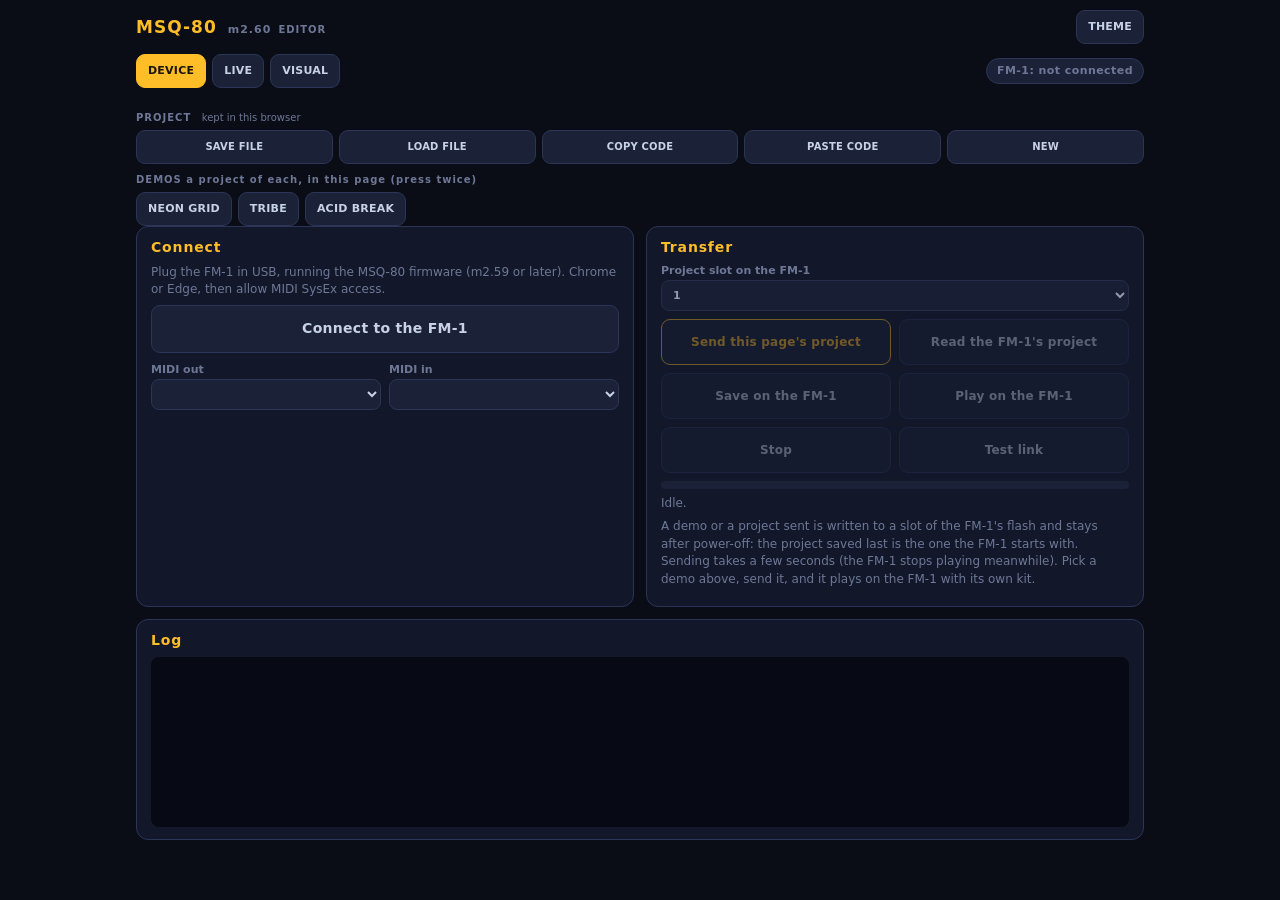
==== msq8-single.html @ 9774ac81 "The web editor (DEVICE, LIVE, VISUAL tabs, USB-MIDI link to the FM-1, demos), engine m2.60 Co-Author" ====
<!doctype html>
<html lang="fr">
<head>
<meta charset="utf-8">
<meta name="viewport" content="width=device-width, initial-scale=1, maximum-scale=1, user-scalable=no, viewport-fit=cover">
<meta name="theme-color" content="#0a0c16">
<meta name="apple-mobile-web-app-capable" content="yes">
<meta name="mobile-web-app-capable" content="yes">
<title>MSQ-80 Editor</title>
<meta name="description" content="MSQ-80, a synth and drum machine with a sequencer: play it here, and send projects and demos to the M-VAVE FM-1 over USB.">
<style>
:root {
  --bg: #0a0c16;
  --panel: #12172a;
  --key: #1b2238;
  --key-edge: #2c3556;
  --text: #c8d2e6;
  --dim: #6e7896;
  --amber: #ffbe28;
  --green: #50dc78;
  --red: #e64646;
  --white-key: #e9edf6;
  color-scheme: dark;
  --black-key: #151a2c;
}

* { box-sizing: border-box; }

html, body {
  margin: 0;
  background: var(--bg);
  color: var(--text);
  font: 600 13px/1.2 system-ui, -apple-system, "Segoe UI", Roboto, sans-serif;
  -webkit-tap-highlight-color: transparent;
  -webkit-user-select: none;
  user-select: none;
  overscroll-behavior: none;
}

#app {
  max-width: 520px;
  margin: 0 auto;
  padding-block: max(8px, env(safe-area-inset-top, 0px)) calc(14px + env(safe-area-inset-bottom, 0px));
  padding-inline: 16px;
}

header {
  display: flex;
  align-items: center;
  justify-content: space-between;
  padding: 2px 0 8px;
}
.brand { font-size: 17px; letter-spacing: .06em; }
.brand b { color: var(--amber); }
#ver { color: var(--dim); font-size: 11px; margin-left: 4px; }
.tag { color: var(--dim); font-size: 10px; letter-spacing: .1em; text-transform: uppercase; }
[hidden] { display: none !important; }

.btn {
  appearance: none;
  -webkit-appearance: none;
  min-height: 46px;
  padding: 6px 4px;
  background: var(--key);
  border: 1px solid var(--key-edge);
  border-radius: 9px;
  color: var(--text);
  font: inherit;
  font-size: 12px;
  letter-spacing: .02em;
  touch-action: none;
  cursor: pointer;
}
.btn.small { min-height: 34px; padding: 4px 11px; font-size: 11px; }
.btn.on, .btn:active { background: #3a3220; border-color: var(--amber); color: var(--amber); }
.btn.latched { background: #3a3220; border-color: var(--amber); color: var(--amber); }
.btn.live { background: #17382a; border-color: var(--green); color: var(--green); }
.btn.rec { background: #3c1a1e; border-color: var(--red); color: var(--red); }
.btn.tab-active { background: var(--amber); border-color: var(--amber); color: #1a1405; }
.btn.warn { background: #3c1a1e; border-color: var(--red); color: var(--red); }

#screenwrap { position: relative; }
#screen {
  display: block;
  width: 100%;
  aspect-ratio: 1;
  image-rendering: pixelated;
  background: #000;
  border-radius: 8px;
  border: 1px solid var(--key-edge);
}
#start {
  position: absolute;
  inset: 0;
  width: 100%;
  border: 0;
  border-radius: 8px;
  background: rgba(10, 12, 22, .82);
  color: var(--amber);
  font: 700 22px/1 system-ui, sans-serif;
  letter-spacing: .12em;
}
#start.hidden { display: none; }

.row { display: grid; gap: 6px; margin-top: 8px; }
#pages { display: grid; grid-template-columns: repeat(5, 1fr); gap: 6px; margin-top: 8px; }
#transport { display: grid; grid-template-columns: repeat(7, 1fr); gap: 6px; margin-top: 8px; }

#nav { display: grid; grid-template-columns: 1fr 96px; gap: 8px; margin-top: 8px; align-items: stretch; }
#dpad {
  display: grid;
  grid-template-columns: repeat(3, 1fr);
  grid-template-rows: repeat(3, 50px);
  gap: 6px;
}
#dpad .btn { min-height: 0; font-size: 18px; }
#mods { display: grid; grid-template-rows: 1fr 1fr 1fr; gap: 6px; }

#shortcuts { display: grid; grid-template-columns: repeat(4, 1fr); gap: 6px; margin-top: 8px; }
#shortcuts .btn { font-size: 11px; line-height: 1.15; }
#shortcuts .btn small { display: block; color: var(--dim); font-weight: 500; font-size: 9px; margin-top: 2px; }
#shortcuts .btn.on small { color: var(--amber); }

#keys { margin-top: 10px; }
#pianobar { display: grid; grid-template-columns: 70px 1fr 70px; gap: 6px; align-items: center; margin-bottom: 6px; }
#pianobar .mid { text-align: center; color: var(--dim); font-size: 11px; }
#pianobar .btn { min-height: 34px; }

#piano {
  position: relative;
  display: flex;
  height: 132px;
  touch-action: none;
}
.white {
  flex: 1;
  background: var(--white-key);
  border: 1px solid #9aa3bd;
  border-radius: 0 0 6px 6px;
  color: #707a96;
  font-size: 9px;
  display: flex;
  align-items: flex-end;
  justify-content: center;
  padding-bottom: 4px;
  touch-action: none;
}
.white.on { background: var(--amber); color: #1a1405; }
.black {
  position: absolute;
  top: 0;
  height: 62%;
  width: 5.4%;
  background: var(--black-key);
  border: 1px solid #000;
  border-radius: 0 0 5px 5px;
  z-index: 2;
  touch-action: none;
}
.black.on { background: var(--amber); }

#pads, #stutters { display: grid; grid-template-columns: repeat(4, 1fr); gap: 6px; }
#pads { display: none; }
#pads .label { grid-column: 1 / -1; color: var(--dim); font-size: 10px; letter-spacing: .1em; margin: 6px 0 -2px; }
#pads .btn { min-height: 58px; font-size: 12px; }
.pad0 { border-bottom: 4px solid #eb5046; }
.pad1 { border-bottom: 4px solid #f0963c; }
.pad2 { border-bottom: 4px solid #ebd746; }
.pad3 { border-bottom: 4px solid #eb6eaa; }
.pad4 { border-bottom: 4px solid #50d2dc; }
.pad5 { border-bottom: 4px solid #5a82f0; }
.pad6 { border-bottom: 4px solid #6edc78; }
.pad7 { border-bottom: 4px solid #b478f0; }
.stut { border-top: 3px solid var(--red); }

.hint { color: var(--dim); font-size: 10px; font-weight: 500; margin: 12px 2px 0; line-height: 1.4; }

@media (min-width: 700px) {
  #app { max-width: 560px; }
}

#project { margin-top: 14px; }
#project .label { color: var(--dim); font-size: 10px; letter-spacing: .1em; margin-bottom: 6px; }
#autosaved { color: var(--dim); font-weight: 500; letter-spacing: 0; margin-left: 6px; }
#projbtns { display: grid; grid-template-columns: repeat(5, 1fr); gap: 6px; }
#projbtns .btn { padding-inline: 2px; font-size: 10px; }
#pastebox { display: grid; gap: 6px; margin-top: 8px; }
#code {
  width: 100%;
  min-width: 0;
  resize: vertical;
  background: var(--panel);
  color: var(--text);
  border: 1px solid var(--key-edge);
  border-radius: 8px;
  padding: 8px;
  font: 11px/1.3 ui-monospace, Menlo, Consolas, monospace;
  -webkit-user-select: text;
  user-select: text;
}

/* ---------------------------------------------------------------- the front panel view */
.views { display: flex; gap: 6px; }
#panelview { margin-top: 4px; }
#stage { position: relative; width: 100%; overflow: hidden; }
#device {
  position: absolute;
  top: 0;
  width: 600px;
  height: 1056px;
  transform-origin: 0 0;
  background: linear-gradient(180deg, #1b2036 0%, #101424 55%, #0c0f1c 100%);
  border-radius: 22px;
  box-shadow: inset 0 0 0 2px #2a3150, inset 0 2px 0 #3a4268, 0 12px 30px rgba(0, 0, 0, .5);
}
#device > * { position: absolute; }
.legend {
  color: #7d88a8;
  font: 600 10px/12px system-ui, -apple-system, "Segoe UI", sans-serif;
  letter-spacing: .18em;
  text-transform: uppercase;
  white-space: nowrap;
  pointer-events: none;
}
.legend.logo { font: 800 30px/34px system-ui, -apple-system, "Segoe UI", sans-serif; letter-spacing: .12em; color: var(--amber); }

.bezel { background: #04050a; border: 1px solid #2c3556; border-radius: 12px; box-shadow: inset 0 0 0 4px #0b0e1a, 0 1px 0 #3a4268; }
.bezel canvas { position: absolute; width: 300px; height: 300px; image-rendering: pixelated; border-radius: 4px; background: #000; }
.pstart {
  position: absolute;
  inset: 8px;
  border: 0;
  border-radius: 6px;
  background: rgba(10, 12, 22, .85);
  color: var(--amber);
  font: 700 20px/1 system-ui, sans-serif;
  letter-spacing: .12em;
}
.pstart.hidden { display: none; }

.pbtn {
  display: flex;
  align-items: center;
  justify-content: center;
  flex-direction: column;
  gap: 2px;
  text-align: center;
  padding: 2px;
  background: linear-gradient(#2a3150, #1a2036);
  border: 1px solid #38426a;
  border-radius: 8px;
  color: #d6deef;
  font: 700 11px/1.1 system-ui, -apple-system, "Segoe UI", sans-serif;
  letter-spacing: .05em;
  box-shadow: 0 3px 0 #090b16, inset 0 1px 0 #3b4670;
  touch-action: none;
  cursor: pointer;
  -webkit-user-select: none;
  user-select: none;
}
.pbtn.on { transform: translateY(2px); box-shadow: 0 1px 0 #090b16; border-color: var(--amber); color: var(--amber); }
.pbtn.latched { border-color: var(--amber); color: var(--amber); background: linear-gradient(#3a3220, #2a2416); }
.pbtn.warn { color: var(--red); }
.pbtn.empty { opacity: .28; pointer-events: none; }
.pbtn.more { font-size: 10px; color: #9aa6c6; }
.pbtn.dp { font-size: 16px; }
.pbtn .leg { pointer-events: none; }
.pbtn .hint { color: #7d88a8; font-weight: 500; font-size: 9px; letter-spacing: .02em; pointer-events: none; }
.pbtn .led { position: absolute; top: 5px; right: 6px; width: 6px; height: 6px; border-radius: 50%; background: #262d4a; pointer-events: none; }
.pbtn.green .led.lit { background: var(--green); box-shadow: 0 0 7px var(--green); }
.pbtn.red .led.lit { background: var(--red); box-shadow: 0 0 7px var(--red); }
.pbtn.amber .led.lit { background: var(--amber); box-shadow: 0 0 7px var(--amber); }
.pbtn { position: absolute; }

.knob, .wheel { touch-action: none; cursor: ns-resize; -webkit-user-select: none; user-select: none; }
.wheel { cursor: ew-resize; }
.knob svg, .wheel svg { display: block; width: 100%; height: 100%; overflow: visible; }
.kb { fill: #0e1222; stroke: #3b4568; stroke-width: 2; }
.hi { fill: #181e36; stroke: #2a3354; stroke-width: 1; }
.tick { stroke: #56608c; stroke-width: 2; }
.ptr { stroke: var(--amber); stroke-width: 5; stroke-linecap: round; }
.dot { fill: var(--amber); }
.klabel {
  text-align: center;
  font: 600 10px/1.15 system-ui, -apple-system, "Segoe UI", sans-serif;
  color: #a9b4d2;
  letter-spacing: .08em;
  text-transform: uppercase;
  pointer-events: none;
}

.pkeys { display: flex; touch-action: none; }
.pkeys .white { height: 124px; }
.pkeys .black { height: 76px; width: 22px; }
.ppads { display: grid; grid-template-columns: repeat(4, 134px); grid-template-rows: 54px 54px 22px 54px 54px; gap: 6px; touch-action: none; }
.ppads .legend { align-self: end; }
.ppad {
  display: flex;
  align-items: center;
  justify-content: center;
  background: linear-gradient(#2a3150, #1a2036);
  border: 1px solid #38426a;
  border-radius: 8px;
  color: #d6deef;
  font: 700 13px/1 system-ui, sans-serif;
  letter-spacing: .06em;
  box-shadow: 0 3px 0 #090b16;
  touch-action: none;
  cursor: pointer;
}
.ppad.on { transform: translateY(2px); box-shadow: none; color: var(--amber); border-color: var(--amber); }

/* the SQ-80 theme: the page takes the screen's electric blue */
body.sq80 { --amber: #4f9bff; --green: #7ec0ff; --red: #d7ebff; --dim: #3b6cb8; --text: #9cc8ff; --key-edge: #1f3d73; --panel: #070d1c; }
body.sq80 .btn.on, body.sq80 .btn:active, body.sq80 .btn.latched { background: #0d2247; }
body.sq80 .btn.tab-active { color: #02060f; }
body.sq80 .ptr, body.sq80 .dot { stroke: #4f9bff; fill: #4f9bff; }
body.sq80 .ptr { fill: none; }
body.sq80 .pad0, body.sq80 .pad1, body.sq80 .pad2, body.sq80 .pad3, body.sq80 .pad4, body.sq80 .pad5, body.sq80 .pad6, body.sq80 .pad7 { border-bottom-color: #3a78d8; }

/* ------------------------------------------------------------------ the editor: tabs, the DEVICE and LIVE tabs */
#app[data-tab="device"], #app[data-tab="live"] { max-width: 1040px; }
.tabs { display: flex; flex-wrap: wrap; align-items: center; gap: 6px; padding: 2px 0 10px; }
.pill { margin-left: auto; padding: 5px 10px; border-radius: 999px; font-size: 11px; letter-spacing: .04em; background: #17382a; color: var(--green); border: 1px solid var(--green); }
.pill.off { background: var(--key); color: var(--dim); border-color: var(--key-edge); }
#app:not([data-tab="visual"]) .viewonly { display: none; }
.tab { display: block; }
.cols { display: grid; grid-template-columns: repeat(auto-fit, minmax(300px, 1fr)); gap: 12px; margin-bottom: 12px; }
.card { background: var(--panel); border: 1px solid var(--key-edge); border-radius: 12px; padding: 12px 14px; margin-bottom: 12px; -webkit-user-select: text; user-select: text; }
.cols .card { margin-bottom: 0; }
.card h2 { margin: 0 0 8px; font-size: 14px; letter-spacing: .06em; color: var(--amber); }
.card h2 small { color: var(--dim); font-weight: 600; letter-spacing: 0; margin-left: 8px; }
.hint { color: var(--dim); font-size: 12px; line-height: 1.45; margin: 6px 0; font-weight: 500; }
.btn.big { width: 100%; min-height: 48px; font-size: 14px; touch-action: manipulation; }
.btn.acc { border-color: var(--amber); color: var(--amber); }
.btn:disabled { opacity: .4; cursor: default; }
.btn { touch-action: manipulation; }
.grid2 { display: grid; grid-template-columns: 1fr 1fr; gap: 8px; margin: 8px 0; }
.ports { display: grid; grid-template-columns: 1fr 1fr; gap: 8px; margin: 10px 0; }
.ports label, label.slot { display: block; color: var(--dim); font-size: 11px; }
.ports select, label.slot select { width: 100%; margin-top: 3px; padding: 7px; background: var(--key); color: var(--text); border: 1px solid var(--key-edge); border-radius: 8px; font: inherit; }
label.slot select { width: 100%; }
.info { display: grid; grid-template-columns: auto 1fr; gap: 4px 12px; margin: 8px 0 0; font-size: 12px; }
.info dt { color: var(--dim); } .info dd { margin: 0; }
.progress { height: 8px; background: var(--key); border-radius: 4px; overflow: hidden; margin: 8px 0 4px; }
.progress div { height: 100%; width: 0; background: var(--amber); transition: width .1s linear; }
.log { height: 170px; overflow: auto; margin: 0; padding: 8px; background: #070914; border-radius: 8px; color: #9fb0d0; font: 12px/1.5 ui-monospace, Consolas, monospace; white-space: pre-wrap; }
#l-panel { display: block; width: 100%; background: #0e1014; border-radius: 12px; }
.demos { margin-top: 10px; }
#demobtns { display: flex; flex-wrap: wrap; gap: 6px; }
</style>
</head>
<body>
<div id="app" data-tab="device">
  <header>
    <div class="brand"><b>MSQ-80</b> <span id="ver"></span> <small class="tag">EDITOR</small></div>
    <div class="views" role="group" aria-label="View">
      <button class="btn small" id="btnTheme" type="button">THEME</button>
      <button class="btn small viewonly" id="vPanel" type="button">PANEL</button>
      <button class="btn small viewonly" id="vTouch" type="button">TOUCH</button>
    </div>
  </header>

  <nav id="tabs" class="tabs" aria-label="Tabs">
    <button class="btn small tab-active" id="tabbtn-device" type="button">DEVICE</button>
    <button class="btn small" id="tabbtn-live" type="button">LIVE</button>
    <button class="btn small" id="tabbtn-visual" type="button">VISUAL</button>
    <span id="linkpill" class="pill off">FM-1: not connected</span>
  </nav>

  <section id="project" aria-label="Projet">
    <div class="label">PROJECT <span id="autosaved">kept in this browser</span></div>
    <div id="projbtns">
      <button class="btn small" id="btnSave" type="button">SAVE FILE</button>
      <button class="btn small" id="btnLoad" type="button">LOAD FILE</button>
      <button class="btn small" id="btnCopy" type="button">COPY CODE</button>
      <button class="btn small" id="btnPaste" type="button">PASTE CODE</button>
      <button class="btn small" id="btnNew" type="button">NEW</button>
    </div>
    <div class="label demos">DEMOS <span>a project of each, in this page (press twice)</span></div>
    <div id="demobtns">
      <button class="btn small" id="demoNeon" type="button" title="NEON GRID: a dark cyberpunk breakbeat in D phrygian, 150 BPM, made to remix live">NEON GRID</button>
      <button class="btn small" id="demoTribe" type="button" title="TRIBE: a hypnotic tribal techno, 130 BPM">TRIBE</button>
      <button class="btn small" id="demoAcid" type="button" title="ACID BREAK: minimal techno with a chiptune pluck and a break beat, 140 BPM">ACID BREAK</button>
    </div>
    <div id="pastebox" hidden>
      <textarea id="code" rows="4" spellcheck="false" autocomplete="off" placeholder="Paste a project code here"></textarea>
      <button class="btn small" id="btnCodeLoad" type="button">LOAD THIS CODE</button>
    </div>
  </section>

  <!-- ================================================================ DEVICE -->
  <section id="tab-device" class="tab" aria-label="Device">
    <div class="cols">
      <div class="card">
        <h2>Connect</h2>
        <p class="hint">Plug the FM-1 in USB, running the MSQ-80 firmware (m2.59 or later). Chrome or Edge, then allow MIDI SysEx access.</p>
        <button id="d-connect" class="btn big" type="button">Connect to the FM-1</button>
        <div class="ports">
          <label>MIDI out <select id="d-out"></select></label>
          <label>MIDI in <select id="d-in"></select></label>
        </div>
        <dl id="d-info" class="info"></dl>
      </div>
      <div class="card">
        <h2>Transfer</h2>
        <label class="slot">Project slot on the FM-1
          <select id="d-slot"><option value="0">1</option><option value="1">2</option><option value="2">3</option></select></label>
        <div class="grid2">
          <button id="d-send" class="btn acc" type="button" disabled title="The project of this page into the slot, and the FM-1 loads it">Send this page's project</button>
          <button id="d-read" class="btn" type="button" disabled title="The FM-1 saves what it plays into its slot, and this page takes it">Read the FM-1's project</button>
          <button id="d-save" class="btn" type="button" disabled title="Keep what the FM-1 plays in its slot (SAVE twice on the FM-1)">Save on the FM-1</button>
          <button id="d-play" class="btn" type="button" disabled>Play on the FM-1</button>
          <button id="d-stop" class="btn" type="button" disabled>Stop</button>
          <button id="d-test" class="btn" type="button" disabled title="A few requests of every kind, timed, into the log">Test link</button>
        </div>
        <div class="progress"><div id="d-bar"></div></div>
        <div id="d-status" class="hint">Idle.</div>
        <p class="hint">A demo or a project sent is written to a slot of the FM-1's flash and stays after power-off: the project saved last is the one the FM-1 starts with. Sending takes a few seconds (the FM-1 stops playing meanwhile). Pick a demo above, send it, and it plays on the FM-1 with its own kit.</p>
      </div>
    </div>
    <div class="card">
      <h2>Log</h2>
      <pre id="d-log" class="log"></pre>
    </div>
  </section>

  <!-- ================================================================ LIVE -->
  <section id="tab-live" class="tab" aria-label="Live" hidden>
    <div class="card live">
      <h2>FM-1 live <small id="l-status">Connect the FM-1 (DEVICE tab) to see its screen here.</small></h2>
      <canvas id="l-panel"></canvas>
      <p class="hint">The FM-1's own screen and lights, as they change. The panel plays the FM-1 too: click or touch the buttons and keys (several fingers at once, slide across the keys), drag or scroll the knobs. Right-click or Shift-click a button to hold it (SEL + a key, with one mouse); click it again to let go. MASTER stays on the device.</p>
      <p class="hint"><b>Keyboard</b>: arrows: up / down SELECT, left / right ALGORITHM · Tab / Shift+Tab PRESETS · Space PLAY · Enter REC · Shift SEL · Delete ARP · Backspace SEL + SAVE · F1-F5 HOME EDIT GLO FX SEQ · Z / X OCT- / OCT+ · PgUp/PgDn K1 · Home/End K2 · + / - K3 · * / / K4 · the two letter rows (Q W E R… / A S D F…) and the number row play the keys.</p>
    </div>
  </section>

  <!-- ================================================================ VISUAL: the emulator's own views, kept apart -->
  <section id="tab-visual" class="tab" aria-label="Visual" hidden>
    <div id="touchview">
      <div id="screenwrap">
        <canvas id="screen" width="240" height="240"></canvas>
        <button class="js-start" id="start" type="button">TAP TO START</button>
      </div>

      <nav id="pages" aria-label="Pages"></nav>

      <section id="transport" aria-label="Transport"></section>

      <section id="nav" aria-label="Navigation">
        <div id="dpad"></div>
        <div id="mods"></div>
      </section>

      <section id="shortcuts" aria-label="Raccourcis"></section>

      <section id="keys" aria-label="Clavier">
        <div id="pianobar"></div>
        <div id="piano"></div>
        <div id="pads"></div>
      </section>
    </div>

    <div id="panelview" hidden>
      <div id="stage"><div id="device"></div></div>
    </div>

    <p class="hint">PC: Z S X D C V G B H N J M play, Q 2 W 3 E R 5 T… an octave up. Arrows, Space, F1-F11, Ctrl+S / Ctrl+O.</p>
  </section>

  <input type="file" id="file" accept=".msq8,.txt,application/octet-stream,text/plain" hidden>
</div>
<script>window.MSQ_WASM_B64 = "AGFzbQEAAAABigIiYAJ/fwBgA39/fwF/YAN/fn8Bf2ABfwF/YAR/fn9/AX9gBH9/f38Bf2AAAGABfwBgAAF/YAF9AX1gBX9/f39/AGADf39/AGAEf39/fwBgBH9/f30AYAJ/fwF/YAd/f39/f39/AX9gBX9/f39/AX9gB39/f39/f38AYAJ/fwF9YAZ/f39/f38AYAl/f39/fX9/f38AYAl/f39/f319f38AYAp/f39/f319f31/AGAEf31/fwBgDH19fX19fX9/fX1/fwBgC39/f39/fX19fX9/AGAJf319fX1/f39/AGABfwF9YAR/f39/AX1gA39/fwF9YAJ/fQF9YAJ9fQF9YAJ8fwF8YAN/[base64]/[base64]/[base64]/[base64]/6AAGpBIBCIgoCAAAs0AAJAAkAgAEF/Sg0AQeCE34AAEP6AgIAADAELQeCE34AAIAAQ/[base64]/[base64]/aiIFQf8BcXZBAXFFDRogBUECdEGgq8CAAGoqAgAhCQwZCyAHQQhLDRlBlQEgB0F/aiIFQf8BcXZBAXFFDRkgBUECdEHAq8CAAGoqAgAhCQwYCyAHQQ5LDRhBASAHdEGqkgFxRQ0YQwAAgD8gCEOamRk+lEMAAIA/kpUhCQwWCyAIQwrXo7yUQwAAgD+SQwAAgD8gCENmZqY/lJWUIQkMFQtDAACAP0NmZuY+IAdBAXEbIAiVIghDmpmZPpQgCCAHQQ5LGyEJDBQLQwAAAAAhCQJAIAdBAXFFDQBDAACAPyAIQ83MTD8Qt4KAgACVIQkLIAdBFU0NEwwVC0MAAIA/IAiVIAdBe2qyQwAAQECVIgggCIyUELWCgIAAQzMzsz+UQ83MzD6SlCEJDBILIAdBBUsNE0EXIAdBf2oiBUH/AXF2QQFxRQ0TIAVBAnRB4KvAgABqKgIAIQkMEgtDAACAPyEJAkACQCAHQX9qDgoTFBQBFBQUFBQAFAtDj8L1PSEJDBILQ83MDD8hCQwRCyAHQQdLDRFB7wAgB0F/aiIFQf8BcXZBAXFFDREgBUECdEH0q8CAAGoqAgAhCQwQCwJAIAdBAk8NAEPNzEw+IQkMEAtDAACAPyAIQ5qZGT8Qt4KAgACVIAdBeWqyQwAAwECVIgggCIyUELWCgIAAlCEJDA4LQwAAAAAhCQJAIAdBA3FBAUcNAEMAAIA/[base64]/IQkMCgsgB0ENSw0KQQEgB3RBotEAcUUNCkMAAIA/IAiVIQkMCAsgB0EISw0JQwAAgD8gByAHbLOVIQkMBwsCQCAHQQFGDQBDZmZmPyAIlSEJDAcLQwAAgD8hCQwHCyAIQwAA3EKUIglDAACWxJJDAABcQ5UiCiAKjJQQtYKAgABDMzMzP5QgCUMAAEjEkkMAACBDlSIJIAmMlBC1goCAAJIgCEPNzEw9lEMAAIA/kpUhCQwFCyAIQwAA3EKUIglDAAD6xJJDAACCQ5UiCiAKjJQQtYKAgABDmpkZP5QgCUMAAMjDkkMAAPBClSIJIAmMlBC1goCAAJIgCEPNzEw9lEMAAIA/kpUhCQwECyAIQwAA3EKUIglDAEAcxZJDAACWQ5UiCiAKjJQQtYKAgABDmpkZP5QgCUMAAJbDkkMAAMhClSIJIAmMlBC1goCAAJIgCEPNzEw9lEMAAIA/kpUhCQwDCyAIQwAA3EKUIglDAABhxJJDAAAgQ5UiCiAKjJQQtYKAgABDMzMzP5QgCUMAAPrDkkMAAAJDlSIJIAmMlBC1goCAAJIgCEPNzEw9lEMAAIA/kpUhCQwCCyAIQwAA3EKUIglDAAAvxJJDAAAMQ5UiCiAKjJQQtYKAgABDAAAAP5QgCUMAAJbDkkMAAMhClSIJIAmMlBC1goCAAJIgCEPNzEw9lEMAAIA/kpUhCQwBCyAIQwAA3EKUIglDAAAWxJJDAABIQ5UiCiAKjJQQtYKAgAAhCiAJQwCAicSSQwAAekOVIgsgC4yUELWCgIAAIQsgCUMAgCLFkkMAAJZDlSIJIAmMlBC1goCAAEPNzMw+lCAKIAuSkiAIQ4/CdT2UQwAAgD+SlSEJCyAJQwAAAABbDQELQQAhBUEAIQYDQAJAAkAgBbND2w/JQJRDAACAO5RDg/kiPpQiCCAI/[base64]/IAggCEO9N4Y1XRshCEEAIQYgACEFA0AgAiAGaiIEIAUqAgAgCJVDAAD+QpQiCUMAAAC/QwAAAD8gCUMAAAAAXRuS/AA6AAAgBEEBaiAFQQRqKgIAIAiVQwAA/kKUIglDAAAAv0MAAAA/[base64]/MJdDQBDAAD8QiAAIABDAAD8Ql4bIgEgAUMAAAC/QwAAAD8gAUMAAAAAXRuS/AAiArKTIgEgASABIAEgAUMjxK46lENclR08kpRDR1hjPZKUQ/D9dT6SlEMYcjE/kpRDAACAP5IgAkEXdEGAgID8A2q+lEMAANxDlCEBCyABC8cBAQN/[base64]//[base64]/[base64]/+ADsAACAFQRZqQbKQ0IACNgAAIAVBEWpBAToAACAHQQE6AAAgBUEJakGB/gA7AAAgASADNgIAIAVBCUHwg8CAACABELiCgIAAGgsgA0EBaiEDIAJBL2oiAkHYDkcNAAsgAUEQaiSAgICAAAv+AQAQnYCAgAAgAEEAQZy5FfwLACAAQRA2AtCoFSAAEKaAgIAAIABBv/4AOwDgDiAAQr/+/Pnz58+fPzcA2A4gAEHg3AhqEJSCgIAAIABBlN0IahCVgoCAACAAQecOahC1gICAACAAQfgOahC2gICAABC6gICAACAAQZCM/4AANgK4D0GQjP+AAEEAQYAI/AsAIABBkJz/gAA2AswPIABBkJT/gAA2AsAPQZCc/4AAQQBBgAj8CwBBkJT/gABBAEGACPwLACAAQfQRahDvgYCAACAAQT86AOYOIABBgNgAOwDjDiAAQYCAgPwDNgLkDyAAQoCAgPyDgIDAPzcC3A8LvgwDB38BfgJ/IAAgACgCqKgVQQFqIgU2AqioFSACQQEgAkEBShsiAkH/ACACQf8ASBshBiADQQAgA0EoSRshBwJAAkAgBEEISSIIDQAgACAHQS9sai0ALkUNACAAQaykFWohCUF/[base64]/[base64]/QQBBAEGAgICAeCAALQCtpBUbIAAoArSkFWoiAkF/[base64]/QQAhAwJAIAJBCEcNAEEAIQMgAC0ApagVIgRFDQAgAEGWqBVqIQUgAEGVqBVqIQNBACEGQQAhB0EAIQgCQANAAkAgASADIAZqLQAAIglHDQACQCAGQQFqIARB/[base64]/GH0CfwF9A38KfQl/[base64]/IBIgEkMAAIA/Xhs4AqyoFQsgA0IANwNAIANCADcDSCADQgA3A1AgA0IANwNYIANCADcDYCADQgA3A2ggA0IANwNwIANCADcDeCAALQDhDiETQQAhFEGQpP+AAEEAQYAE/[base64]/EIgMC0AKLNDOX8MPpQiEiASQwAA/EJeGyISIBJDAAAAP5L8ACItspMiEiASIBIgEiASQyPErjqUQ1yVHTySlENHWGM9kpRD8P11PpKUQxhyMT+SlEMAAIA/kiAtQRd0QYCAgPwDar6UQ83MTD2UQwAAgEGUQwAA+kaVkiISIBKOkyISOAI0AkAgECoCOCIzQwAAAABbDQACQCAwLQAuIi1FDQBDAAAAgCE0AkACQCAts0O4I+69lCI1QwAA/MJdDQBDAAAAACE2QwAA/EIgNSA1QwAA/EJeGyI0IDRDAAAAv0MAAAA/IDRDAAAAAF0bkvwAIi2ykyI0IDQgNCA0IDRDI8SuOpRDXJUdPJKUQ0dYYz2SlEPw/XU+kpRDGHIxP5KUQwAAgD+SIC1BF3RBgICA/ANqvpRDApoIvZRDO6q4P5QiNEMAAPzCXQ0BC0MAAPxCIDQgNEMAAPxCXhsiNCA0QwAAAL9DAAAAPyA0QwAAAABdG5L8ACItspMiNCA0IDQgNCA0QyPErjqUQ1yVHTySlENHWGM9kpRD8P11PpKUQxhyMT+SlEMAAIA/kiAtQRd0QYCAgPwDar6UITYLIBAgMyA2lCI0OAI4IDSLQ6abRDtdRQ0BCyAQQQA2AjgLAkACQAJAAkAgMC0AK0F/ag4CAAECC0MAAIA/IBIgEpKTIRIMAgtDAACAP0MAAIC/IBJDAAAAP10bIRIMAQsgEkMAAIBAlEMAAIC/kiASQwAAgMCUQwAAQECSIBJDAAAAP10bIRILIDKyITQgEiAwLQAps0MAAHxClZQhEgJAAkACQAJAIDAtACoOAgABAgsgEiASkiEzQwAAAAAhNUMAAIA/ITcMAgsgEkMAAIBAlCE1QwAAAAAhM0MAAIA/ITcMAQsgEkMAAAA/lEMAAIA/kiE3QwAAAAAhNUMAAAAAITMLIDRDCtcjPJQhNkEAIS0DQEMAAAAAIRICQCAQKgI4IDYgMyAQLQACsyAwIC1qIjFBC2osAACykiAxQQxqLAAAskMAAMhClZKSkpJDAACKwpJDAABAQZUiNEMAAPzCXQ0AQwAA/EIgNCA0QwAA/EJeGyISIBJDAAAAv0MAAAA/IBJDAAAAAF0bkvwAIjKykyISIBIgEiASIBJDI8SuOpRDXJUdPJKUQ0dYYz2SlEPw/XU+kpRDGHIxP5KUQwAAgD+SIDJBF3RBgICA/ANqvpRDAADcQ5RDbxIDSJQhEgsgA0GkAWogLWogEjgCACADQZgBaiAtaiAxQQpqLQAAs0MAAHxClTgCACADQYwBaiAtaiAxQQlqLQAAEJ+AgIAANgIAIC1BBGoiLUEMRw0ACyAvIDAtAC2zQwAAfEKVIDcgECoCGCISIBKUIDAtACyzQwAAfMKVIBAtAAOzQwAA/sKVQwAAgD+SlEMAAIA/kpSUlJQhM0MAAAAAITRDAAAAACESAkAgNSAQLQACs0MAAHDCkkMAAEBBlSAwLQAZs0MAAHxClZQgMC0AFrNDAAB8QpVDAAAYQZQgECoCHCAwLAAYskMAAHxClZRDAAAAQZSSkpIiNkMAAPzCXQ0AQwAA/EIgNiA2QwAA/EJeGyISIBJDAAAAv0MAAAA/IBJDAAAAAF0bkvwAIi2ykyISIBIgEiASIBJDI8SuOpRDXJUdPJKUQ0dYYz2SlEPw/XU+kpRDGHIxP5KUQwAAgD+SIC1BF3RBgICA/ANqvpRDAADwQZQhEgsgM0OamZk+lCE4AkBDAACgQUMAAGFGIBIgEkMAAGFGXhsiEiASQwAAoEFdG0PbD8nAlEMAAPpGlUM7qrg/lCISQwAA/MJdDQBDAAD8QiASIBJDAAD8Ql4bIhIgEkMAAAC/QwAAAD8gEkMAAAAAXRuS/AAiLbKTIhIgEiASIBIgEkMjxK46lENclR08kpRDR1hjPZKUQ/D9dT6SlEMYcjE/kpRDAACAP5IgLUEXdEGAgID8A2q+lCE0C0MAAIA/IDSTIhJDAABAP14hLQJAIDAtABezQwAAfEKVQzMzc0CUIjVDAAAAP5RDAACAP5IiOSA4IAMqApgBIjogAyoCnAEiN5IgAyoCoAEiO5KUQwAAAD+UlEMzMzM/lCI0IA0gEC0ABkECdGoiMSoCAF5FDQAgMSA0OAIAC0MAAEA/IBIgLRshNCAQKgIsITMgECoCKCE2IBAqAiQhLyAQKgIwIRIgECgCFCEyIBAoAhAhMSAQKAIMIS0gNYwhPCADKgKsAfwBIT0gAyoCqAH8ASE+IAMqAqQB/AEhPyAwLQAVIUBBACEwIAMoApQBIUEgAygCkAEhQiADKAKMASFDA0ACQAJAIEBB/wFxIkRBAkcNACA3IEMgLUEYdiJFQQFqQf8BcWosAACyIEMgRWosAACyIjWTIC1BCHZB//8DcbNDAACAN5SUIDWSQwQCATyUIEIgMUEYdiJFQQFqQf8BcWosAACyIEIgRWosAACyIjWTIDFBCHZB//8DcbNDAACAN5SUIDWSQwQCATyUlJRDAADAP5QgOyBBIDJBGHYiRUEBakH/AXFqLAAAsiBBIEVqLAAAsiI1kyAyQQh2Qf//A3GzQwAAgDeUlCA1kkMEAgE8lJSSITUMAQtDAAAAACE1AkAgOkMAAAAAXkUNACBDIC1BGHYiRUEBakH/AXFqLAAAsiBDIEVqLAAAsiI1kyAtQQh2Qf//A3GzQwAAgDeUlCA1kkMEAgE8lCA6lEMAAAAAkiE1CwJAIDdDAAAAAF5FDQAgQiAxQRh2IkVBAWpB/wFxaiwAALIgQiBFaiwAALIiRpMgMUEIdkH//wNxs0MAAIA3lJQgRpJDBAIBPJQgN5QgNZIhNQsgO0MAAAAAXkUNACBBIDJBGHYiRUEBakH/AXFqLAAAsiBBIEVqLAAAsiJGkyAyQQh2Qf//A3GzQwAAgDeUlCBGkkMEAgE8lCA7lCA1kiE1CyAQIDIgPWoiMjYCFCAQIDEgPmoiMTYCECAQIC0gP2oiLTYCDAJAIERBAUcNACAtID9PDQBBACExIBBBADYCEAsgECA0IDwgEpQgNUMAAAA/lJJDq6qqPZQiNUMAAEBBlCA1i0MAAIA/[base64]/4AAkjgCkKT/gAAgECBJIBAqApSk/4AAkjgClKT/gAAgECA3IBAqApik/4AAkjgCmKT/gAAgECBIIBAqApyk/4AAkjgCnKT/gAAgECA1IBAqAqCk/4AAkjgCoKT/gAAgECBHIBAqAqSk/4AAkjgCpKT/gAAgECAvIBAqAqik/4AAkjgCqKT/gAAgECBGIBAqAqyk/4AAkjgCrKT/gAAgECA2IBAqArCk/4AAkjgCsKT/gAAgECA6IBAqArSk/4AAkjgCtKT/gAAgECAzIBAqArik/4AAkjgCuKT/gAAgECA8IBAqAryk/4AAkjgCvKT/gAAgECA0IBAqAsCk/4AAkjgCwKT/gAAgECA5IBAqAsSk/4AAkjgCxKT/gAAgECASIBAqAsik/4AAkjgCyKT/gAAgECA4IBAqAsyk/4AAkjgCzKT/gAALIBRBAWoiFEEIRw0ACyAAKALADyItIAAoAsQPIhBB/wNxQQF0akMAAPpGQwAA+sYgJUMAYGpHlCISIBJDAAD6xl0bIBJDAAD6Rl4b/AA7AQAgLSAQQQFqQf8DcUEBdGpDAAD6RkMAAPrGICZDAGBqR5QiEiASQwAA+sZdGyASQwAA+kZeG/wAOwEAIC0gEEECakH/A3FBAXRqQwAA+kZDAAD6xiAnQwBgakeUIhIgEkMAAPrGXRsgEkMAAPpGXhv8ADsBACAtIBBBA2pB/wNxQQF0akMAAPpGQwAA+sYgKEMAYGpHlCISIBJDAAD6xl0bIBJDAAD6Rl4b/AA7AQAgLSAQQQRqQf8DcUEBdGpDAAD6RkMAAPrGIClDAGBqR5QiEiASQwAA+sZdGyASQwAA+kZeG/wAOwEAIC0gEEEFakH/A3FBAXRqQwAA+kZDAAD6xiAqQwBgakeUIhIgEkMAAPrGXRsgEkMAAPpGXhv8ADsBACAtIBBBBmpB/wNxQQF0akMAAPpGQwAA+sYgK0MAYGpHlCISIBJDAAD6xl0bIBJDAAD6Rl4b/AA7AQAgACAQQQhqNgLEDyAtIBBBB2pB/wNxQQF0akMAAPpGQwAA+sYgLEMAYGpHlCISIBJDAAD6xl0bIBJDAAD6Rl4b/AA7AQBBfCExQZCk/4AAIRADQCAAIAAoAtAPIi1BAWo2AtAPIAAoAswPIC1B/wBxIi1qQwAA/kJDAAD+wiAQKgIAIBBBBGoqAgCSIBBBCGoqAgCSIBBBDGoqAgCSQwAAyEKUIhIgEkMAAP7CXRsgEkMAAP5CXhv8ADoAACAAKALMDyAtakMAAP5CQwAA/sIgEEHAAGoqAgAgEEHEAGoqAgCSIBBByABqKgIAkiAQQcwAaioCAJJDAADIQpQiEiASQwAA/sJdGyASQwAA/kJeG/wAOgCAASAAKALMDyAtakMAAP5CQwAA/sIgEEGAAWoqAgAgEEGEAWoqAgCSIBBBiAFqKgIAkiAQQYwBaioCAJJDAADIQpQiEiASQwAA/sJdGyASQwAA/kJeG/wAOgCAAiAAKALMDyAtakMAAP5CQwAA/sIgEEHAAWoqAgAgEEHEAWoqAgCSIBBByAFqKgIAkiAQQcwBaioCAJJDAADIQpQiEiASQwAA/sJdGyASQwAA/kJeG/wAOgCAAyAAKALMDyAtakMAAP5CQwAA/sIgEEGAAmoqAgAgEEGEAmoqAgCSIBBBiAJqKgIAkiAQQYwCaioCAJJDAADIQpQiEiASQwAA/sJdGyASQwAA/kJeG/wAOgCABCAAKALMDyAtakMAAP5CQwAA/sIgEEHAAmoqAgAgEEHEAmoqAgCSIBBByAJqKgIAkiAQQcwCaioCAJJDAADIQpQiEiASQwAA/sJdGyASQwAA/kJeG/wAOgCABSAAKALMDyAtakMAAP5CQwAA/sIgEEGAA2oqAgAgEEGEA2oqAgCSIBBBiANqKgIAkiAQQYwDaioCAJJDAADIQpQiEiASQwAA/sJdGyASQwAA/kJeG/wAOgCABiAAKALMDyAtakMAAP5CQwAA/sIgEEHAA2oqAgAgEEHEA2oqAgCSIBBByANqKgIAkiAQQcwDaioCAJJDAADIQpQiEiASQwAA/sJdGyASQwAA/kJeG/wAOgCAByAQQRBqIRAgMUEEaiIxQQxJDQALQwAAAAAhNgJAIAAtALQPDQAgAC0A7g6zQxrbZDuUITYLIBNB/[base64]/wNxQQF0akMAAPpGQwAA+sYgEkMAoAxGlCIzIDNDAAD6xl0bIDNDAAD6Rl4b/[base64]/kiESDAELIBJDAAAAv11FDQAgEkMAAIA/kiESCwJAAkAgEkMAAIA+XkUNAEMAAAA/IBKTIRIMAQsgEkMAAIC+XUUNAEMAAAC/IBKTIRILIANBwABqIBBqIi0gNCASQ9sPyUCUIhIgEiASlCISIBIgEiASQ5HuODaUQ0cMULmSlEOFiAg8kpRDq6oqvpKUQwAAgD+SlJRDMzOzPpQgLSoCAJI4AgAgNiAzkiISQwAAgL+SIBIgEkMAAIA/YBshMyA0Q7Kdfz+UITQgEEEEaiIQQcAARw0ACyAAIDQ4AtyoFSAAIDM4AuCoFQtDAACAPyEvIAAqAtwPITUgACoC4A8hNiAAQwAA/EIgAC0A5A6zQwAAgD2UIhIgEkMAAPxCXhsiEiASQwAAAD+S/AAiELKTIhIgEiASIBIgEkMjxK46lENclR08kpRDR1hjPZKUQ/D9dT6SlEMYcjE/[base64]////A3FBgICA/[base64]/kiAQQRd0QYCAgPwDar6UITQLIDQgNZNDAACAPZQhOSAAKALouBUhQSAAKgLYqBUhNyAAKgLwESE0IAAoAugRIT9BACFEIAAtAOUOQf8BcSFCA0AgByA/QQJ0QfwAcSIQaiA5IDWSIjUgOCADQcAAaiBEQQJ0aioCAJSUIhI4AgAgBiAQaiASiyISOAIAQQAhMQJAAkAgEiA0YA0AIAAgACgC7BFBAWoiEDYC7BEgEEEgSQ0BQQAhMUMAAAAAIRIgPyEQQQAhLQNAIAYgEEF/akEfcUECdGoqAgAiNCAGIBBBH3FBAnRqKgIAIjMgEiAzIBJeIjIbIhIgNCASXiIwGyESIC1BAWogLSAxIDIbIDAbITEgEEF+aiEQIC1BAmoiLUEgRw0ACwsgACAxNgLsESAAIBI4AvARIBIhNAtDAACAPyESAkAgNEMfhWs/XkUNAEMfhWs/IDRDvTeGNZKVIRILIBIgNpNDKVwPPkNvEgM6IBIgNl0blCA2kiI2IC9dIRACQEMAAIC/QwAAgD8gByA/QQFqIj9BH3FBAnRqKgIAIDaUIhIgEkMAAIA/XhsiEiASQwAAgL9dGyISiyIzIDdeRQ0AIAAgMzgC2KgVIDMhNwsgNiAvIBAbIS8gBSBEQQF0aiA7IBKUIhIgEkMAAABFlEMAAAA/ko5DAAAAOpQgQhtDAP7/RpT8ACIQOwEAIAQgQUH/[base64]/ag4FAAAAAwEDCyAFIAJqIgVBAmohAiAFQX9qLQAAs0MAAHxClSEGDAELIAJBBmohAkMAAAAAIQYLQwAAgD9DAAD8QiACLQAAs0PNPDI+lCIHIAdDAAD8Ql4bIgcgB0MAAAA/kvwAIgKykyIHIAcgByAHIAdDI8SuOpRDXJUdPJKUQ0dYYz2SlEPw/XU+kpRDGHIxP5KUQwAAgD+SIAJBF3RBgICA/[base64]/[base64]/[base64]/[base64]/[base64]/IAJB/wAgAkH/AEkbsyACQQFIGyIGOAIIAkAgBEUNACAALQAARQ0AIAAtAAFFDQBDAAAAACEFAkAgAS0ABrNDB/CWvZQiBkMAAPzCXQ0AQwAA/EIgBiAGQwAA/EJeGyIFIAVDAAAAv0MAAAA/IAVDAAAAAF0bkvwAIgKykyIFIAUgBSAFIAVDI8SuOpRDXJUdPJKUQ0dYYz2SlEPw/XU+kpRDGHIxP5KUQwAAgD+SIAJBF3RBgICA/ANqvpRDAADIQpRDbxIDOJQhBQsgACADOgACIAAgBTgCDA8LIABBADYCDCAAIAY4AgQgAEGAgID8AzYCHCAAIAM6AAIgAEGBAjsBACAAIAVDmpmZPpRDMzMzP5I4AhhDAAAAACEGAkAgAS0ABLNDpWbPvZQiB0MAAPzCXQ0AQwAA/EIgByAHQwAA/EJeGyIGIAZDAAAAv0MAAAA/IAZDAAAAAF0bkvwAIgKykyIGIAYgBiAGIAZDI8SuOpRDXJUdPJKUQ0dYYz2SlEPw/XU+kpRDGHIxP5KUQwAAgD+SIAJBF3RBgICA/ANqvpRD/lQFQpQhBgsgACAFQwAAwD+UQwAAgD+SIAaUOAI0AkAgA0UNACABLQAMIgJFDQBDAAAAACEFAkAgArNDpWbPvZQiBkMAAPzCXQ0AQwAA/EIgBiAGQwAA/EJeGyIFIAVDAAAAv0MAAAA/IAVDAAAAAF0bkvwAIgKykyIFIAUgBSAFIAVDI8SuOpRDXJUdPJKUQ0dYYz2SlEPw/XU+kpRDGHIxP5KUQwAAgD+SIAJBF3RBgICA/ANqvpRD/lQFQpQhBQsgACAFOAI0CwsJACAAQQA6AAELjBIIA30BfwN9AX8KfQF/[base64]/[base64]/MJdDQBDAAD8QiAKIApDAAD8Ql4bIgUgBUMAAAC/QwAAAD8gBUMAAAAAXRuS/AAiB7KTIgUgBSAFIAUgBUMjxK46lENclR08kpRDR1hjPZKUQ/D9dT6SlEMYcjE/kpRDAACAP5IgB0EXdEGAgID8A2q+lEMAAPBBlCEFCwJAQwAA+kUgBSAFQwAA+kVeG0PbD8nAlENvEgM4lEM7qrg/lCIFQwAA/MJdDQBDAAD8QiAFIAVDAAD8Ql4bIgUgBUMAAAC/QwAAAD8gBUMAAAAAXRuS/AAiB7KTIgUgBSAFIAUgBUMjxK46lENclR08kpRDR1hjPZKUQ/D9dT6SlEMYcjE/kpRDAACAP5IgB0EXdEGAgID8A2q+lCEIC0MAAAAAIQUCQCAAKgI0IAOylENvEgM4lEM7qri/lCIKQwAA/MJdDQBDAAD8QiAKIApDAAD8Ql4bIgUgBUMAAAC/QwAAAD8gBUMAAAAAXRuS/AAiB7KTIgUgBSAFIAUgBUMjxK46lENclR08kpRDR1hjPZKUQ/D9dT6SlEMYcjE/[base64]/IAmTIRcgACgCECEBIAAtAAFB/wFxIQsDQCABIAdqIgGzQwAAgC+UIgVDAAAAv5IiBEMAAIA/kiAEIARDAAAAAF0bIQQgBSAFkkMAAIC/kiEIAkACQCAFIAldDQACQCAFIBdeDQBDAACAP0MAAIC/IAVDAAAAP2AbIQVDAAAAACEGDAILIBIgBUMAAIC/kpQiBiAGIAYgBpSSkkMAAIA/kiEGQwAAgD9DAACAvyAFQwAAAD9gGyEFDAELIBIgBZQiBiAGkiAGIAaUk0MAAIC/kiEGQwAAgD9DAACAvyAFQwAAAD9gGyEFCyAFIAaTIQogCCAGkyEFAkACQCAEIAldRQ0AIBIgBJQiBCAEkiAEIASUk0MAAIC/kiEGDAELQwAAAAAhBiAEIBdeRQ0AIBIgBEMAAIC/kpQiBCAEIAQgBJSSkkMAAIA/kiEGCyAKIAaSIAWTIAyUIAWSQ83MTD+UIQYCQCARQwAAAABeRQ0AIAAgACgCOCAWaiIYNgI4IBizQwAAgC+UIgVDAAAAv5IiBEMAAIA/kiAEIARDAAAAAF0bIQRDAACAP0MAAIC/[base64]/[base64]/lJKUIQQgACoCFCEFAkACQCALRQ0AIAVDAACAPJIiBUMAAIA/XkUNAUMAAIA/IQUMAQsgBUOynX8/[base64]/QQEhAQJAIAAtAA0NACAALQAODQAgAC0AEA0AQQAoAtj5/4AAQQBHIQELIAEL2wsGAn8NfQF/An0BfwJ9QQBBgO4FQYDuBUEAQQAoAtj5/4AAIgQgAmsiBSAFIARLGyAALQAQs0MhCII8lEPNzEw/lCIGQwAAAABeQQFxGyAALQAOs0MhCII8lCIHQwAAAABeGzYC2Pn/gAACQCACQQFIDQBDAMB/RUMAAABBQwAAekUgAyADQwAAyEJdGyAALQAPQQNxQQFqs5QiAyADQwAAAEFdG0MAAIA+lCADQwDAf0ZeGyEIIAAtAA1B/wFxs0MhCII8lCIJQ2Zm5r6UQwAAgD+SIQogCUMAAOBAlEMAAIA/kiELQQAqAtT5/4AAIQxBACoC0Pn/gAAhDUEAKgLM+f+AACEOQQAqAsj5/4AAIQ9BACoCxPn/gAAhEEEAKgLA+f+AACERQQAqArz5/4AAIRJBAC0Auvn/gAAhAEEAIQQDQCABIARBAnRqIhMqAgAhFAJAIAlDAAAAAF5FDQAgCkMAAMA/QwAAwL8gCyAUlCIDIANDAADAv10bIANDAADAP14bIgMgAyADIAOUlEMmtBe+lJKUIRQLAkAgAEH/AXGzIhVDAACAPpRBAC8Brvn/gAAiFrMgCJOSIgNDAAAAAF1FDQADQCADQwAAgEWSIgNDAAAAAF0NAAsLIBEgA/wAIgVBgCBvQQF0QZCo/4AAai4BALJDAACAPyADIAWykyIDk5QgAyAFQQFqQYAgb0EBdEGQqP+AAGouAQCylJJDbxKDOJQiA0MAAAA/lCAUkpIhESASIANDZmbmPpQgFJKSIRIgDyAQkyAVlEMAAIA+lCAQkiEVAkAgAEEBaiIAQf8BcUEERw0AIBZBAXRDAAD6RkMAAPrGIBJDAACAPpRDAAB6RpQiEiASQwAA+sZdGyASQwAA+kZeG/wAOwGQqP+AAEEAIQBBAEEALwGu+f+AAEEBakH/H3E7Aa75/4AAQQAvAbD5/4AAQQF0IgVDAAD6RkMAAPrGIAUuAZDo/4AAskNvEoM4lCIQIA6TQ83MzD6UIA6SIg5DzcxMP5QgEUMAAIA+lCIRkkMAAHpGlCISIBJDAAD6xl0bIBJDAAD6Rl4b/AA7AZDo/4AAQQBBAC8BsPn/gABBAWpBhwJwOwGw+f+AAEEALwGy+f+AAEEBdCIFQwAA+kZDAAD6xiAFLgGe7P+AALJDbxKDOJQiFyANk0PNzMw+lCANkiINQ83MTD+UIBGSQwAAekaUIhIgEkMAAPrGXRsgEkMAAPpGXhv8ADsBnuz/gABBAEEALwGy+f+AAEEBakGlAnA7AbL5/4AAQQAvAbT5/4AAQQF0IgVDAAD6RkMAAPrGIAUuAejw/4AAskNvEoM4lCISIAyTQ83MzD6UIAySIgxDzcxMP5QgEZJDAAB6RpQiESARQwAA+sZdGyARQwAA+kZeG/wAOwHo8P+AAEEAQQAvAbT5/4AAQQFqQcsCcDsBtPn/gABDAAAAACERQQAvAbb5/4AAQQF0IgVDAAD6RkMAAPrGIAUuAf71/4AAskNvEoM4lCIYQwAAAD+UIBBDAAAAAJIgF5IgEpJDw/WoPpSSIhBDAAB6RpQiEiASQwAA+sZdGyASQwAA+kZeG/wAOwH+9f+AAEEAQQAvAbb5/4AAQQFqQdkAcDsBtvn/gABBACAOOALM+f+AAEEAIA04AtD5/4AAQQAvAbj5/4AAQQF0IgVDAAD6RkMAAPrGIAUuAbD3/4AAskNvEoM4lCIXQwAAAD+UIBBDAAAAv5QgGJKSIhBDAAB6RpQiEiASQwAA+sZdGyASQwAA+kZeG/wAOwGw9/+AAEEAIAw4AtT5/4AAQQAvAbj5/4AAIQVBACAQQwAAAL+UIBeSIhc4Asj5/4AAQQAgDzgCxPn/gABBACAFQQFqQf8AcDsBuPn/gAAgDyEQQwAAAAAhEiAXIQ8LIBMgFSAGlCADIAeUIBSSkjgCACAEQQFqIgQgAkcNAAtBACAROALA+f+AAEEAIBI4Arz5/4AAQQAgADoAuvn/[base64]/Sw0AIAFBrdq0ATYAACABDwsgASAAIABB/wFxQQxuIgJBDGxrQf8BcUECdCgCgNXAgAAiAy0AADoAACADLQABIQMgAUEAOgADIAFBMCACQS9qIABBDEkbOgACIAEgAzoAASABCxEAQYADIAAtAAJuIAAtAAFsCyQAAkAgAC0AAA0AQQAPCyAALQABIAAtAANsQYADIAAtAAJubAtqAQF/[base64]/wFxIgBBECAAQRBJG0EEIAAbIgA6AAEgASABLQACIgZBBCAGGyIGIAYgBkEEIAZBCEYbIAZBAkYbIAZBEEYbIgY6AAIgASADQQEgA0EBShsiB0H//wNBgAMgBm4iBSAAbG4iBkHjACAGQeMASRsiBiAHIAZIGyIGOgADCwJAAkBBAUH//[base64]/wFxRQ0AQYADIAEtAAJuIAdsIgIgA0H/AXEiA2wiBCACIAEtAAMiAGwiASAEIAFJGyABIAAbIAEgAxsgAm4hBAsgBAuOAQACQCABQTtLDQAgACABQTpsaiIBQQE6AAAgASADIAMgA0EEIANBCEYbIANBAkYbIANBEEYbIgM6AAIgASACQQEgAkEBShsiAkEQIAJBEEgbIgI6AAEgASAEQf//A0GAAyADQf8BcW4gAmxuIgNB4wAgA0HjAEkbIgMgBCADSBsiA0EBIANBAUobOgADCwuiBAEGfwJAIAAoAtjEByIHQaCcAUkNACAAQQE6AOTEB0F/[base64]///[base64]/ACAIQf8ASBs6AAAgCUGcG2ogBToAACAAIAAoAtjEB0EBajYC2MQHIAsgCy8BAEEBajsBACAKC/QCAQR/[base64]/[base64]/[base64]/aiIFDQALCwJAIAAoAtjEByADIAAgAUE6bGoiBSACQQF0aiIGLwEiIgRqa0EGbCIHRQ0AIAAgA0EGbGpBmBtqIgMgAyAEQQZsaiAH/AoAAAsgBkEAOwEiIAAgACgC2MQHIARrNgLYxAcgBSACakEAOgAyCwv8BAECf0EAIQEgAEEAQYCeCPwLACAAQZHpl6oCNgLoxAcgAEECOgDgxAcgAEH/AToA3cQHIABBkOQHahCbgoCAACAAQZHnB2oQm4KAgAAgAEGS6gdqEJuCgIAAIABBk+0HahCbgoCAACAAQZTwB2oQm4KAgAAgAEGV8wdqEJuCgIAAIABBlvYHahCbgoCAACAAQZf5B2oQm4KAgAAgAEGY/[base64]/wE6ALWYCANAIAAgAWoiAkEBakGECDsAACACQTtqQYQIOwAAIAJBEWpCv/78+fPnz58/NwAAIAJBBGpBgfABOwEAIAJB9QBqQYQIOwAAIAJBywBqQr/+/Pnz58+fPzcAACACQT5qQYHwATsBACACQYUBakK//vz58+fPnz83AAAgAkH4AGpBgfABOwEAIAFBrgFqIgFBmBtHDQALC6IDAQl/[base64]//wNBgAMgAS0AAm4gAS0AAWxuIgBB4wAgAEHjAEkbIAEtAAMiAE0NACABIABBAWo6AANBACECCyACC9MGAQ1/QX8hAgJAIAFBO0sNACAAIAFBOmxqIgMtAABFDQAgAy0AAyIEQQJJDQAgAyAEQX9qIgI6AAMCQCADLQAyIAJB/wFxIgRJDQAgA0EAOgAyCwJAIAMtADMgBEkNACADQQA6ADMLAkAgAy0ANCACQf8BcSIESQ0AIANBADoANAsCQCADLQA1IARJDQAgA0EAOgA1CwJAIAMtADYgAkH/AXEiBEkNACADQQA6ADYLAkAgAy0ANyAESQ0AIANBADoANwsCQCADLQA4IAJB/[base64]//A3EgBGpPDQAgCCAEQQZsaiECIAQhBQNAAkAgAi8BACACQX5qLwEAIg5qIAdNDQAgAiAHIA5rOwEAIAwvAQAhBgsgAkEGaiECIAVBAWoiBSAEIAZB//[base64]/[base64]//[base64]/wBxOgAAIANBbmoiBiAGLQAAQf8AcToAACADQXRqIgYgBi0AAEH/AHE6AAAgA0F6aiIGIAYtAABB/wBxOgAAIANBGGohAyAFIAJBBGoiAkcNAAsgBEUNAQsgAkEGbCAAakGdG2ohAwNAIAMgAy0AAEH/AHE6AAAgA0EGaiEDIARBf2oiBA0ACwsgARCrgICAAAJAIAAtAOHEB0UNACAALQDgnQgNACAAKALknQgiA0UNACAAKALonQhB/AEgAxGAgICAAICAgIAACyAAQQA6AOPEByAAQQA7AOHEBwJAIAAsAN3EByIDQQBIDQAgAEEANgLImAggAEH/[base64]/AXEhCANAAkAgAS0AACAIRw0AIAFBfGovAQAiACAJLwEERw0AIAFBfmovAQANACABQX5qIAcgAGsgAiAAayIBQR91IAdxIgggAWogCCACaiAHShsgASAHGyIBQQEgAUEBShs7AQAPCyABQQZqIQEgCkF/[base64]/wBxOgAAIAJBbmoiAyADLQAAQf8AcToAACACQXRqIgMgAy0AAEH/AHE6AAAgAkF6aiIDIAMtAABB/wBxOgAAIAJBGGohAiAGIAVBBGoiBUcNAAsgBEUNAQsgBUEGbCAAakGdG2ohAgNAIAIgAi0AAEH/[base64]/AHE6AAAgAkF0aiIDIAMtAABB/wBxOgAAIAJBemoiAyADLQAAQf8AcToAACACQRhqIQIgBiAFQQRqIgVHDQALIARFDQILIAVBBmwgAGpBnRtqIQIDQCACIAItAABB/wBxOgAAIAJBBmohAiAEQX9qIgQNAAwCCwsCQCAAKALYxAciA0UNACADQQNxIQRBACEFAkAgA0EESQ0AIABBrxtqIQIgA0F8cSEGQQAhBQNAIAIgAi0AAEH/AHE6AAAgAkFuaiIDIAMtAABB/wBxOgAAIAJBdGoiAyADLQAAQf8AcToAACACQXpqIgMgAy0AAEH/AHE6AAAgAkEYaiECIAYgBUEEaiIFRw0ACyAERQ0BCyAFQQZsIABqQZ0baiECA0AgAiACLQAAQf8AcToAACACQQZqIQIgBEF/aiIEDQALCyAAQQE6AOLEBwsLeQIDfwF+QQAhAkEAIQMCQCAAIAAtANzEB0E6bGoiBC0AAEUNACAELQABIAQtAANsQYADIAQtAAJubCEDCwJAIAFFDQAgADUCyJgIIAGsfCIFQgAgBUIAVRunIgQgA0F/[base64]/SQ0EIAAgBCAHIAZBACABIAIQyYCAgAAiA0EASA0EIABB1JwIaiAFQQZsaiIFQQE6AAAgBSAGOwEEIAUgAToAAiAFIAAtAN7EBzoAASAAIANBBmxqIgAgAC0AnRtBgAFyOgCdGw8LIAVB/wFxDQEMAgsgAUF/akH+AEsNAiADRQ0CIAAtAODEB0EHcUECdCgCwNTAgAAhCQJAAkACQCAEQTtLDQAgBkH/[base64]/AXFubCIHTCIDDQAgBEE7Sw0AQQAhCwJAIAUtAAMiA0H//wNBgAMgBS0AAm4gBS0AAWwiDW4iBkHjACAGQeMASRsiDk8NAAJAAkADQCAIIA0gA0EBaiIDQf8BcSIGbCIHTA0BIAYgDkH/AXFPDQIMAAsLIAUgAzoAA0EBIQMMAgsgBSADOgADC0EAIQMLIAcgDEwNAiAEQTtLDQIgAC0A3sQHIgZBB0sNAiALIAFFIAxBAEhycg0CIAwgBS0AASAFLQADbEGAAyAFLQACbmxPDQIgACAEIAYgDEH//wMgDGsgCSAHIAxrIAMbIgVBASAFQQFKGyIFIAUgDGpB//8DSxsgASACEMmAgIAAQQBIDQIgCiAKKAIAIAlqIgA2AgAgACAHSA0CIAogB0F/[base64]/[base64]/[base64]/AXFBAEchAQsgAEG8nQhqIQUCQAJAIAAtALqdCCIGDQBBACEEDAELQQAhBANAIAIgBSAEai0AAEYNASAGIARBAWoiBEcNAAsgBiEECwJAIAZBD0sNACAEIAZHDQAgBSAGaiACOgAAIAAgBkEBaiIGOgC6nQgLIAAgAzoAzJ0IIAZB/wFxQQFHIAFyQQFxDQEgAEEAOwHOnQhB1J0IIQQLIAAgBGpBADYCAAsLnA0DBn8CfQh/[base64]/[base64]/akEIEKmAgIAAIAAtAOLEB0UNACAAIAAtANCdCEF/[base64]/[base64]/ACAJQf8ASBtrQQtqIg5BDHAgDmsgCWohCQJAAkACQAJAIAAtANydCEF/ag4CAQACCyABIAlBCG8iCSATQQBBABCxgICAAAJAIAAtAOHEB0UNACAJQQBIDQAgAC0A4sQHQf8BcUUNACAFIAAtAKCUCEGBA2xqIg4tAAAiEkUNAAJAAkAgACgCyJgIIhENAEEAIREMAQsgEUELakEYbiERCyAOIAlBMGxqIBEgEnBBA2xqIBNB/wAgE0H/[base64]/[base64]/wE6AKKUCCAAIBA6AKCUCAsCQCAALAC1mAgiEEEASA0AIABB/wE6ALWYCCAAIBA6ALOYCAsgACwA3cQHQQBIDQAgAC0AjOQHDQAgAC0A4sQHDQAgAC0A48QHDQBBACEQA0ACQCAAIBBqIhFB1JgIaiITLQAARQ0AIAEgEUHWmAhqLQAAIBFB1ZgIai0AABCpgICAACATQQA6AAALIBBBCGoiEEGABEcNAAsgAC0A3cQHIREgAEH/[base64]/[base64]/[base64]/[base64]/wBIGyAQLQARIhBBAXEgEEEBdkEBcRCygICAAAwBCyABEKuAgIAACwJAAkAgAC0A4sQHDQAgFS0AACETDAELIBUtAAAhEyAALQDjxAdFIBJxQQFHDQAgAC0A3sQHIRcCQAJAIBNB/[base64]//[base64]/[base64]/EBw0AIAAgHRDcgICAAEUNACASIBtPDQEDQCAXIAcgEkEGbGoiEC8BAEcNAgJAAkAgEC8BAkUNACAQLAAFQQBIDQACQCAAKALYxAcgEkF/[base64]/wAgEEH/[base64]/[base64]/wNPDQEMAgsgH0F/aiAQTw0BQQAhESALIRADQAJAIBAtAABFDQAgACARIB8Q1ICAgAALIBBBBmohECARQQFqIhFBEEcNAAsgAEEANgLImAgCQCAALQCM5AdFDQAgCiAALQCN5AdBFHBByAFsaiIdLQAAIhNFDQEgACAALQCP5AdBAWoiEDoAj+QHIBBB/wFxIB1BAmoiEiAALQCO5AciECATcEEBdGotAAFJDQIgAEEAOgCP5AcgEyERAkADQAJAIBBBAWoiEEH/AXEgE0kNAEEAIRAgHS0AAUUNAgsCQCAAIBIgEEH/AXFBAXRqLQAAQTxwIhZBOmxqLQAADQAgEUF/aiIRRQ0CDAELCyAAIBY6ANzEByAAIBA6AI7kBwwDCyAAIBA6AI7kBwwBCwJAIAAsAN3EByIQQQBIDQAgAEH/[base64]/[base64]/ABqIhBBASAQQQFKGyIQsyEiCyAAIA8gIpM4AuydCAsgACAAKAL0nQggEGo2AvSdCCABIAIgEBCtgICAACAAIAAqAtCYCCAQs5M4AtCYCCADIBBrIQMgAiAQQQJ0aiECDAELIAAtAL+YCEUNAiAAIAAtANzEB0E6bGoiEC0ABSERAkACQCAALQDgnQhFDQAgACoC/[base64]/AHE6AAAgEEFuaiISIBItAABB/wBxOgAAIBBBdGoiEiASLQAAQf8AcToAACAQQXpqIhIgEi0AAEH/AHE6AAAgEEEYaiEQIBYgE0EEaiITRw0ACyARRQ0BCyAEIBNBBmxqIRADQCAQIBAtAABB/wBxOgAAIBBBBmohECARQX9qIhENAAsLIABBAToA4sQHIAAgEBDSgICAACAALQDhxAcNACAAQQA6AOLEBwsgAC0Av5gIRQ0CIAEgAiAAKgLEmAgiDyAPj14gD/wAaiIQIAMgECADSBsiEEEBIBBBAUobIhAQrYCAgAAgACAAKgLEmAggELOTOALEmAggAyAQayEDIAIgEEECdGohAgwCCyABIBAgAC0AwZgIRhCsgICAACAAIAAtAMCYCEF/ajoAwJgIIAAgIiAAKgLEmAiSIg84AsSYCCAALQC/[base64]/[base64]//[base64]/ACAHQf8ASBs6AJwbIARBAWohBAsgBUEBRg0AIAYgBGshBiAEQQZsIABqQaIbaiEFA0AgBSADIAUtAABqIgRBASAEQQFKGyIEQf8AIARB/wBIGzoAACAFQXpqIgQgAyAELQAAaiIEQQEgBEEBShsiBEH/[base64]/P///[base64]/[base64]/[base64]//wNxRQ0AQQAhEiAPQQJGIRMgD0EDRiEUIA9BBEYhFSAPQQVGIRYDQCANIAVBBmxqIBJBBmxqIgMsAAQiBUEBSA0EIAwtAABB/wFxRQ0EIAMtAAUhESADLwECIRcgDC0AASAMLQADbEGAAyAMLQACbmwgAy8BACIDTQ0EIAAgAiAPIAMgA0H//wNzIBdB//8DcSIXQQEgF0EBSxsiFyAXIANqQf//A0sbIAVB/[base64]/AXFFDQAgBEEwbCIGIAAtAAEgAC0AA2xBgAMgAC0AAm5sTw0AAkAgACgC2MQHIgdBoJwBSQ0AIABBAToA5MQHDAELAkACQCADLwEAIghFDQAgASAIQQZsaiEJIAZB//8DcSEKA0AgCS8BACAKTQ0CIAlBemohCSAIQX9qIggNAAsLQQAhCAsgAiAIQQZsaiEJAkAgByAIa0EGbCIIRQ0AIAlBBmogCSAI/[base64]//A3EhBQNAIAQvAQAgBU0NASAEQXpqIQQgCEF/aiIIIApLDQALIAohCAsgAiAIQQZsaiEEAkAgASAIa0EGbCIIRQ0AIARBBmogBCAI/AoAAAsgBEEUOwECIAQgBzsBACAEQcYAQd8AIAlBAXEbOgAFIAQgBjoABCAAIAAoAtjEB0EBajYC2MQHIAAgAC8BJEEBajsBJAwBCyAAQQE6AOTEBwsgCUEBaiIJQSBHDQALIABBkhtqIQdBACEIA0ACQCAIQQJ0KAKw1sCAACIFQYB/[base64]/AXFFDQAgAC0AASAALQADbEGAAyAALQACbmxBgQNJDQACQCAAKALYxAciBkGfnAFLDQAgAC8BIiAALwEkaiIKIAAvASYiCWohCAJAIAlFDQAgByAIQQZsaiEJA0AgCS8BAEGBA0kNASAJQXpqIQkgCEF/aiIIIApLDQALIAohCAsgAiAIQQZsaiEJAkAgBiAIa0EGbCIIRQ0AIAlBBmogCSAI/AoAAAsgCUGAg/[base64]/[base64]/c0HIACAEQbf/[base64]/wFxQYEBSQ0AIAAtADpB/wFxRQ0AIAlBfWovAQAhBSAJLQAAIQYgAC0AOyAALQA9bEGAAyAALQA8bmwgCUF7ai8BACIKTQ0AIABBASAHIAogCkH//wNzIAVB//8DcSIFQQEgBUEBSxsiBSAFIApqQf//A0sbIAhBfmogBhDJgICAABoLIAlBBmohCSAEQX9qIgQNAAsLIAdBAWoiB0EIRw0ACyAAQYCEhAg2Ae7EBwJAIAAtAOzEB0ECSw0AIABBAzoA7MQHCyAAQeQAOgDF5QcgAEH/ADoA5eQHIABB7gA6AM3kByAAQeQAOgC15AcgAEHkADoAqeQHIABB5AA6AJ3kByAAQf8AOgCR5AcgAEEBOgDtxAcgAEGAAjsB8sQHIABB6QA6AJvlByAAQekAOgCP5QcgAEHpADoAg+UHIABB6QA6APfkByAAQdoOOwH85gcgAEHaADoA8+YHIABB3/[base64]//[base64]//[base64]/AA6AO0BIABBgYiQEDYB6AEgAEEEQQJBzAAQ5YCAgAAgAEEEQQJBARDmgICAACAAQZIbaiEJQQAhDUEBIQ4DQAJAIA1BAnQoAuDYwIAAIgdBgH9qQYF/[base64]//A3EhCgNAIA0vAQAgCk0NASANQXpqIQ0gBkF/aiIGIAxLDQALIAwhBgsgAiAGQQZsaiENAkAgCCAGa0EGbCIGRQ0AIA1BBmogDSAG/AoAAAsgDUH0AjsBAiANIAU7AQAgDUHkADoABSANIAc6AAQgACAAKALYxAdBAWo2AtjEByAAIAAvAYoCQQFqOwGKAgwBCyAAQQE6AOTEBwtBASENIA5BAXEhBkEAIQ4gBg0ACyAAQZIbaiEJQQAhBgNAAkAgBkEMbCINKAK42MCAACIHQYB/akGBf0kNACAALQDoAUH/[base64]/AA6AKcCIABBgYiQIDYBogIgAEGSG2ohAUEAIQMDQCADQYADbCEHIANBAnQoAuDYwIAAIQhBACENA0ACQCANQQJ0KALA6sCAAEEYbCAHaiIOQQBIDQAgAC0AogJB/wFxRQ0AQQBBDCANQQVHG0EMIA1BAkcbIAhqIgVBgH9qQYF/[base64]/c0EsIA5B1/[base64]/akGBf0kNACAALQCiAkH/AXFFDQAgDSgCpNfAgAAhDiANKAKg18CAACIMIAAtAKMCIAAtAKUCbEGAAyAALQCkAm5sTw0AAkAgACgC2MQHIgVBn5wBSw0AIAxBf3MhCCAOQQEgDkEBShsiBCAMakH//[base64]/AXFFDQAgBiACLQABIAItAANsQYADIAItAAJubE8NACAAIAFBAiAGQfQCIAggAxDJgICAABogAi0AACEHCwJAIAVBBGooAgAiCEGAf2pBgX9JDQAgB0H/AXFFDQAgBiACLQABIAItAANsQYADIAItAAJubE8NACAAIAFBAiAGQfQCIAggAxDJgICAABogAi0AACEHCwJAIAVBCGooAgAiCEGAf2pBgX9JDQAgB0H/AXFFDQAgBiACLQABIAItAANsQYADIAItAAJubE8NACAAIAFBAiAGQfQCIAggAxDJgICAABoLIAVBDGohBSAEIAZBgANqIgZHDQALC6oDAQh/IAJBgANsIQQgACABQTpsaiECQQAhBUGM6sCAACEGA0AgAi0AACEHAkAgBigCACIIQYx/akGBf0kNACAHQf8BcUUNACAFIAItAAEgAi0AA2xBgAMgAi0AAm5sTw0AIAAgAUEDIAVBlgEgCEEMakHYABDJgICAABogAi0AACEHCyAGQXxqKAIAIghBDGohCQJAIAhBjH9qQYF/SSIIDQAgB0H/AXFFDQAgBUHwAWoiByACLQABIAItAANsQYADIAItAAJubE8NACAAIAFBAyAHQeQAIAlBzAAQyYCAgAAaCwJAIANFDQAgAi0AACEHAkAgBkF4aigCACIKQYx/[base64]/IAFBmgJqEKGAgIAAIAFBpPgAOwDGAiABQZLU0LEBNgCwAiABQQA6AK4CIAFBhYCYoX82AKoCIAFCwYalooTE0KDTADcAmgIgAUKAgvyBgKCBlXQ3AKICIAFCv/TIgYDCg4Q/NwC0AiABQY6IgOAANgC8AiABQZAUOwDAAiABQckCahChgICAACABQsekpfLECDcAyQIgAUKAgvyhj8CEnHQ3ANECIAFBnvQAOwD1AiABQR46AOECIAFCg7LIoY/AgI8YNwDZAiABQYqcBDYA8QIgAUGeIDsA7wIgAUGerIDwATYA6wIgAUK/+OiBwIKFiD83AOMCIAFB+AJqEKGAgIAAIAFBmOwAOwCkAyABQQA6AJADIAFBPzsAjgMgAUEAOgCMAyABQYaE2KB/NgCIAyABQsOQpYKFhJMiNwD4AiABQoCI/IGAoIEYNwCAAyABQaQONgCgAyABQYgoOwCWAyABQb/wyAE2AJIDIAFBCjoAmAMgAUGnA2oQoYCAgAAgAUEANgC3AyABQtCY1Zq0CTcApwMgAUKAhPyBgICBkQw3AK8DIAFBADoAuwMgAUGo/gA7ANMDIAFBnpyg8QE2AL0DIAFBihA7AM0DIAFBioCA0AA2AMkDIAFCv6iAgKCBg4Q/NwDBAyABQdYDahChgICAACABQQA2AOYDIAFC0pLNqqQKNwDWAyABQoCm/IGAwISPDDcA3gMgAUEAOgDqAyABQbj+ADsAggQgAUGivID4AzYA7AMgAUGACjsA/AMgAUG//gA2APgDIAFCv/78gYCAwII/NwDwAyABQYUEahChgICAACABQtOohZIENwCFBCABQoCCsIGAoMCfDDcAjQQgAUGi/gA7ALEEIAFBJjoAnQQgAUKAgICAgKCAlho3AJUEIAFBjBQ7AKsEIAFBkICA4AA2AKcEIAFCv7yAgMDBg4U/NwCfBCABQbQEahChgICAACABQQI6AMkEIAFCw5iF8vQINwC0BCABQoCk/IGAgIKZBzcAvAQgAUGe7AA7AOAEIAFBADoAzAQgAUG6EDsAygQgAUEANgDFBCABQQk6AMQEIAFBFDoA1AQgAUGMJDsA0gQgAUG/MDYAzgQgAUHjBGoQoYCAgAAgAUEANgDzBCABQtOqiQI3AOMEIAFCgID8gYCgho10NwDrBCABQQA6APcEIAFBlP4AOwCPBSABQQA6APsEIAFBGjsA+QQgAUEOOgCDBSABQQA7AIEFIAFBv/7wATYA/QQgACABEOmAgIAAIABCADcA9QIgAEGBiJAgNgHcAiAAQrL0/[base64]/OHhg4qfLDcAmwQgAEGECDsAxQQgAEEEOgDHBCAAQgA3AN0EIABBjAE6AMkEIABBAToAxAQgAEKJlqDooIHDhDI3Ac4EIABBuv7w8AE2AdYEIABBLDoA3AQgAEGo/AA7AdoEIABBBDoAgQUgAEGECDsA/wQgAEEDOgDKBCAAQgA3AJcFIABBAToA/[base64]/gBLDQAgCC0AAEUNACAQIAgtAAEgCC0AA2xBgAMgCC0AAm5sTw0AIAAgBUEEIBBB/AIgEUH2ABDJgICAABoLIA9BA0YhFAJAAkAgEw0AIAENAQtBA0ECQQAgD0ECRhsgFBtBBHRBkNnAgABqIRVBACEBQdDZwIAAIRYgDiEXA0ACQCAVIBYoAgBBAnRqKAIAQQxBACABQQdLG0EAIAYbaiIYQYB/[base64]/[base64]//[base64]/[base64]/gJqIAAvAYADaiAALwGCA2ogAC8BhANqIAAvAYYDaiAALwGIA2ogAC8BigNqIAAvAYwDaiAALwG4A2ogAC8BugNqIAAvAbwDaiAALwG+A2ogAC8BwANqIAAvAcIDaiAALwHEA2ogAC8BxgNqIAAvAfIDaiAALwH0A2ogAC8B9gNqIAAvAfgDaiAALwH6A2ogAC8B/ANqIAAvAf4DaiAALwGABGogAC8BrARqIAAvAa4EaiAALwGwBGogAC8BsgRqIAAvAbQEaiAALwG2BGogAC8BuARqIhggAC8BugQiGWoiFyAALwHmBCIBaiEWAkAgAUUNACACIBggGWogAWpBBmxqIQEgEEH//wNxIRgDQCABLwEAIBhNDQEgAUF6aiEBIBZBf2oiFiAXSw0ACyAXIRYLIAMgFkEGbGohAQJAIBUgFmtBBmwiFkUNACABQQZqIAEgFvwKAAALIAFB/[base64]/AXFFDQAgGCAILQABIAgtAANsQYADIAgtAAJubE8NACAAIAVBAiAYQf//AyAYa0EUIBhB7/8DSxsgG0HwABDJgICAABoLAkAgGQ0AIBdBGGwgEGoiF0EASA0AIAgtAABB/wFxRQ0AIBcgCC0AASAILQADbEGAAyAILQACbmxPDQAgACAFQQIgF0H//wMgF2tBFCAXQe//A0sbIBpB6gAQyYCAgAAaCyABQQRqIQEgFkF/aiIWDQALCwJAAkAgDA4DAAEAAQtBACEBA0AgCSABaiIWQQRqKAIAIhdFDQECQCAWQQhqKAIAIhhBgH9qQYF/SQ0AIAgtAABFDQAgFigCAEEYbCAQaiIWQQBIDQAgFiAILQABIAgtAANsQYADIAgtAAJubE8NACAAIAVBAyAWQf//AyAWayAXQRhsIhdBBSAXQQVKG0F8aiIXIBYgF2pB//8DSxsgGEHqABDJgICAABoLIAFBDGoiAUHgAEcNAAsLAkAgDQ0AAkAgEUGYf2pBgX9JDQAgCC0AAEUNACAQQZABaiIBIAgtAAEgCC0AA2xBgAMgCC0AAm5sTw0AIAAgBUEGIAFBxAAgEUEYakHkABDJgICAABoLIBFBn39qQYF/[base64]/SQ0AIBYgCC0AASAILQADbEGAAyAILQACbmxPDQAgACAFQQcgFkEsIBhB2gAQyYCAgAAaCyAXQQRqIRcgAUEBaiEBIBZByABqIhZB6AtHDQALCyAEQTpqIQQgBUEBaiIFQQxHDQALIABBhoKcCDYB/scHAkACQAJAAkACQAJAAkACQAJAIAAtAPzHByIBQQJLDQAgAEGIAjsBgsgHIABBAzoA/McHDAELIABBiAI7AYLIByABQQNHDQELIABBiQI7AYTIBwwBCyAAQYkCOwGEyAcgAUEERw0BCyAAQYoCOwGGyAcgAEEFOgD8xwcMAQsgAEGKAjsBhsgHIAFBBUcNAQsgAEGIAjsBiMgHDAELIABBiAI7AYjIByABQQZHDQELIABBBzoA/McHCyAAQQE6AP3HByAAQYsCOwGKyAcgAEEGOgDcxAcgAEECOgCglAggAEGBBDYCjOQHC+QKAQJ/IAFBmbSwsQI2AODcCCABQaKwqIECNgDl3AggAUGorKChATYA6twIIAFBnriQwQE2AO/[base64]/ADsA5eQHIABB+gE6AOHkByAAQTQ7AN/kByAAQfoBOgDY5AcgAEEuOwDW5AcgAEEAOgDP5AcgAEH4ADsAzeQHIABBADoAtOQHIABB4AA7ALLkByAAQQA6AK7kByAAQfAAOwCs5AcgAEEAOgCZ5AcgAEHkADsAl+QHIABBADoAk+QHIABB/wA7AJHkByAAQQA6AIrnByAAQcYOOwCI5wcgAEEAOgDF5gcgAEHC+gM7AMPmByAAQfgBOgCA5gcgAEHAGDsA/uUHIABBADoA9OUHIABByAo7APLlByAAQQA6ANzlByAAQcgKOwDa5QcgAEEQOgCd5QcgAEHoADsAm+UHIABBADoAl+UHIABB4AA7AJXlByAAQQA6AJHlByAAQcYAOwCP5QcgAEEAOgCL5QcgAEHgADsAieUHIABBADoAheUHIABBxgA7AIPlByAAQQA6AP/kByAAQeAAOwD95AcgAEEAOgD55AcgAEHGADsA9+QHIABBADoA8+QHIABB4AA7APHkByAAQZHnB2oQm4KAgAAgAEEAOgDI6AcgAEHuADsAxugHIABBADoAsOgHIABB2gA7AK7oByAAQfz/kXA2AO7nByAAQv+AgIClgL8yNwDm5wcgAEH6AToA2ecHIABBMjsA1+cHIABBADoA0OcHIABB+gA7AM7nByAAQQA6ALXnByAAQeQAOwCz5wcgAEEAOwCu5wcgAEHwgICwBzYAqucHIABBgPQDOwCc5wcgAEHogICgBTYAmOcHIABBADoAlOcHIABB/wA7AJLnB0FQIQJBACEDA0AgACACaiIBQafoB2pBADoAACABQaXoB2pBODsAACABQaToB2pBEkEAIAJBbkYbOgAAIAFBo+gHakEAOgAAIAFBougHakHQAEHkACADQQJxGzoAACADQQJqIQMgAkEGaiICDQALIABB+AE6AIvqByAAQcAKOwCJ6gcgAEH4AToA/[base64]/[base64]/gA7AL4FIAFBlJSI0QA2AKgFIAFBADoApgUgAUGDgrigfzYAogUgAULEipWChcTQoNMANwCSBSABQoCA/IGAoIYRNwCaBSABQr/oiIGgwoOFPzcArAUgAUGUjIDwADYAtAUgAUGQFDsAuAUgAUHBBWoQoYCAgAAgAUGY9AA7AO0FIAFBBjoA2QUgAUGyEDsA1wUgAUH8AToA1QUgAUGFvPgANgDRBSABQtSkpZLUiIir2AA3AMEFIAFCgLr8gYDAhhQ3AMkFIAFBmg42AOkFIAFBlCg7AN8FIAFBv/TI4QA2ANsFIAFBDjoA4QUgAUHwBWoQoYCAgAAgAUGe8AA7AJwGIAFBCjoAiAYgAUG2CDsAhgYgAUEAOgCEBiABQYOmIDYAgAYgAULCgrWS9OkTNwDwBSABQoCa/IGAgICNDDcA+AUgAUGgEDYAmAYgAUGSKDsAjgYgAUG/8MDBADYAigYgAUEMOgCQBiABQZ8GahChgICAACABQab4ADsAywYgAUEIOgC3BiABQTo7ALUGIAFBBDoAswYgAUGAkMCYATYArwYgAULNgsnK1MnQIDcAnwYgAUKAnPyBgICAkQw3AKcGIAFBBjoAvwYgAUG/[base64]/ghQ3AIUHIAFBiJgENgClByABQQA7AJsHIAFBv/78wQI2AJcHIAFBJDoAnQcgAUGsB2oQoYCAgAAgAUEANgC7ByABQQ46ALoHIAFBgCQ7ALgHIAFC0oLRosWpETcArAcgAUGApvwBNgC0ByABQQA7AL8HIAFBrPAAOwDYByABQbSkwAA2AMIHIAFBiAw7ANIHIAFBjICAwAA2AM4HIAFCv5SAgOCAgoM/[base64]/SQ0AIAgtAABFDQAgASgC8N/[base64]/aiIaIBlLDQALIBkhGgsgAyAaQQZsaiEBAkAgGCAaa0EGbCIaRQ0AIAFBBmogASAa/AoAAAsgASAXQX9zQSwgF0HX/[base64]/SQ0AIAgtAABFDQAgGigCAEEYbCAXaiIaQQBIDQAgGiAILQABIAgtAANsQYADIAgtAAJubE8NACAAIAVBASAaQf//AyAaayAZQRhsIhlBBSAZQQVKG0F8aiIZIBogGWpB//[base64]//8DIBprIBlBGGwiGUEFIBlBBUobQXxqIhkgGiAZakH//wNLGyAVQeAAEMmAgIAAGgsgAUEMaiIBQTBHDQALCwJAAkAgBUERSw0AQQEgBXQiAUGAwApxDQEgAUGAoAFxDQILIBJBgANsIRYMAgsgEkGAA2whFgJAIBJBAnQoApDjwIAAIAdqIgFBgH9qQYF/SQ0AIAgtAABFDQAgFiAILQABIAgtAANsQYADIAgtAAJubE8NACAAIAVBAyAWQf//AyAWa0EUIBJBqgFLGyABQegAEMmAgIAAGgtBBCEZIBEhASAMIRoDQAJAIBogAUEFbkFsbGooAgAgB2oiFUGAf2pBgX9JDQAgCC0AAEUNACAZQfDfwIAAaigCAEEYbCAWaiIXQQBIDQAgFyAILQABIAgtAANsQYADIAgtAAJubE8NACAAIAVBAyAXQf//AyAXa0EUIBdB7/[base64]//A3NBFCAXQe//[base64]//8DcU0NASABQXpqIQEgGkF/aiIaIBlLDQALIBkhGgsgAyAaQQZsaiEBAkAgFCAaa0EGbCIaRQ0AIAFBBmogASAa/[base64]/IAFBADoA5NwIIAFBlryIkQI2AODcCCABQQA6AOncCCABQaic6LABNgDl3AggAUEAOgDu3AggAUGkqOD5ADYA6twIIAFBADoA89wIIAFBnriQkQE2AO/[base64]/[base64]/AHIABB7AA7AK3wByAAQQA6AKPwByAAQewAOwCh8AcgAEEAOgCX8AcgAEH/ADsAlfAHIABBADoA5PIHIABB0gA7AOLyByAAQQA6AN7yByAAQcr8AzsA3PIHIABBADoA2PIHIABB0gQ7ANbyByAAQQA6ANLyByAAQcoAOwDQ8gcgAEEAOgDM8gcgAEHS/AM7AMryByAAQQA6AMbyByAAQcoEOwDE8gcgAEEAOgDA8gcgAEHSADsAvvIHIABBADoAuvIHIABByvwDOwC48gcgAEH4AToA6/AHIABB2hg7AOnwByAAQfgBOgDl8AcgAEHODjsA4/AHIABB+AE6ANzwByAAQcYSOwDa8AcgAEH4AToAzfAHIABB0A47AMvwByAAQQA6ANTxByAAQdAAOwDS8QcgAEEAOgDL8QcgAEHoADsAyfEHIABBADoAs/EHIABB3AA7ALHxB0FQIQJBACEDA0AgACACaiIBQarxB2pBADoAACABQajxB2pBMjsAACABQafxB2pBDkEAIAJBbkYbOgAAIAFBpvEHakEAOgAAIAFBpfEHakHCAEHQACADQQJxGzoAACADQQJqIQMgAkEGaiICDQALIABBADoAgfIHIABBzBw7AP/xByAAQQA6APjxByAAQcgYOwD28QcgAEEAOgDp8QcgAEHMHDsA5/EHIABBADoA4PEHIABByBg7AN7xByAAQZXzB2oQm4KAgAAgAEEAOgDW9QcgAEHICjsA1PUHIABBADoAvvUHIABBzgA7ALz1ByAAQQA6ALL1ByAAQdwOOwCw9QcgAEEAOgCp9QcgAEHcBjsAp/UHIABBADoAoPUHIABB3AA7AJ71ByAAQQA6AJr1ByAAQdwKOwCY9QcgAEEAOgCR9QcgAEHcADsAj/UHIABBADoAiPUHIABB7vYDOwCG9QcgAEH4AToA1/MHIABB+AE6AO/zByAAQQA6AP7zByAAQQA6AIr0ByAAQQA6AJb0ByAAQQA6AKL0ByAAQQA6APz0ByAAQcIOOwDV8wcgAEHCEjsA7fMHIABBPjsA/[base64]/44JHAgoWGPzcA9QcgAUGKCGoQoYCAgAAgAUGe/gA7ALYIIAFBqKSI8QE2AKAIIAFBADYAmwggAUEHOgCaCCABQs6KvfKUyJQoNwCKCCABQoCK/IGAgIGUDDcAkgggAUGMEDsAsAggAUGUgIDgADYArAggAUK/5NCAwMHEhD83AKQIIAFBuQhqEKGAgIAAIAFCyIKN2rSK1aDCADcAuQggAUKAgsiBgMDFnwc3AMEIIAFBmP4AOwDlCCABQSg6ANEIIAFCgITQoI+ggJMeNwDJCCABQr/wkIHggcWCPzcA0wggAUGYgIDgADYA2wggAUGMEDsA3wggAUHoCGoQoYCAgAAgAUEOOgCWCSABQZjsADsAlAkgAUGusNjwATYA/gggAUEAOgD8CCABQYiuyOAANgD4CCABQsOyiaqkipMiNwDoCCABQoCC/IGAgIEWNwDwCCABQaYMNgCQCSABQZgcOwCOCSABQaSwgMABNgCKCSABQr/00IHAgYWHPzcAggkgAUGXCWoQoYCAgAAgAUGA7AA7AMMJIAFBCjoArwkgAUGcFDsArQkgAUEAOgCrCSABQYW++OAANgCnCSABQsSCydqEqpAiNwCXCSABQoCS/IGw/4USNwCfCSABQYagBDYAvwkgAUEAOwC1CSABQb/+/JECNgCxCSABQRQ6ALcJIAFBxglqEKGAgIAAIAFBADYA1gkgAULHmKWitYgSNwDGCSABQoCo/IGAwISNDDcAzgkgAUEAOgDaCSABQZ7+ADsA8gkgAUGwtPjAAjYA3AkgAUGMEDsA7AkgAUGegIDAADYA6AkgAUK/9LCBwMGEgj83AOAJIAFB9QlqEKGAgIAAIAFBpOwAOwChCiABQQo6AI0KIAFBuAw7AIsKIAFBADoAiQogAUGFpLiYATYAhQogAULJhpWS1IiTJjcA9QkgAUKAovyBgICCkgw3AP0JIAFBEjoAlQogAUG/7JgBNgCPCiABQZA4OwCTCiABQaQKahChgICAACABQbj0ADsA0AogAUGexID4AzYAugogAUEAOgC4CiABQYCC0OAANgC0CiABQtOSyarkCTcApAogAUKAqPyBgOCEDDcArAogAUK//vyBgICAgz83AL4KIAFBv/[base64]/PzBgsKPnzA3AKUIIABClazcwJHDxo0cNwCdCCAAQQE6AM4IIABBlgE6ANMIIABCADcA5wggAEGECDsAiQkgAEKe/[base64]/MGCwo+fMDcA0wkgAEGECDsA/QkgAEEEOgD/CSAAQgA3AJUKIABBlgE6AIEKIABBAToA/AkgAEKVrNzAkcPGjRw3AIUKIABCnvz8wYLCj58wNwCNCiAAQYQIOwC3CiAAQQQ6ALkKIABCADcAzwogAEGWAToAuwogAEEBOgC2CiAAQpWs3MCRw8aNHDcAvwogAEKe/PzBgsKPnzA3AMcKIABBBDoA8wogAEGECDsA8QogAEIANwCJCyAAQZYBOgD1CiAAQQE6APAKIABClazcwJHDxo0cNwD5CiAAQp78/[base64]//A3EhCgNAIAEvAQAgCk0NASABQXpqIQEgB0F/aiIHIAlLDQALIAkhBwsgDCAHQQZsaiEBAkAgGyAHa0EGbCIHRQ0AIAFBBmogASAH/[base64]//A3FNDQEgAUF6aiEBIAdBf2oiByAJSw0ACyAJIQcLIAwgB0EGbGohAQJAIAUgB2tBBmwiB0UNACABQQZqIAEgB/wKAAALIAFB/[base64]//[base64]/akGBf0khBQNAIAEoAgAhCQJAIAUNACAJQRhsIBtqIgpBAEgNACAILQAAQf8BcUUNACAKIAgtAAEgCC0AA2xBgAMgCC0AAm5sTw0AIAAgA0ECIApB//8DIAprQSwgCkHX/wNLGyAcQfAAEMmAgIAAGgsCQCACDQAgHigCCCIKQYB/akGBf0kNACAJQRhsIBtqIglBAEgNACAILQAAQf8BcUUNACAJIAgtAAEgCC0AA2xBgAMgCC0AAm5sTw0AIAAgA0ECIAlB//8DIAlrQSwgCUHX/wNLGyAKQegAEMmAgIAAGgsgAUEEaiEBIAdBf2oiBw0ACyASQQJLDQELIBpBgANsIQVBACEBA0AgEyABaiIHQQRqKAIAIglFDQECQCAHQQhqKAIAIBFqIgpBgH9qQYF/SQ0AIAgtAABFDQAgBygCAEEYbCAFaiIHQQBIDQAgByAILQABIAgtAANsQYADIAgtAAJubE8NACAAIANBAyAHQf//AyAHayAJQRhsIglBBSAJQQVKG0F8aiIJIAcgCWpB//8DSxsgCiAQEMmAgIAAGgsgAUEMaiIBQcgARw0ACwsCQCADQRhLDQBBASADdEGAgNAKcUUNACAaQYADbCEJIBpBBHQiAUHw48CAAGohBwJAIAEoAvDjwIAAIgFB9H5qQYF/SQ0AIAgtAABFDQAgCSAILQABIAgtAANsQYADIAgtAAJubE8NACAAIANBBCAJQfwCIAFBdGpB2gAQyYCAgAAaCyAHKAIIIgFB9H5qQYF/SQ0AIAgtAABFDQAgCSAILQABIAgtAANsQYADIAgtAAJubE8NACAAIANBBCAJQfwCIAFBdGpB2gAQyYCAgAAaCwJAAkAgGA4FAAEBAQABCyAaQQNGIgkgD3EhCkEAIQEgGSEHA0ACQCAGQY3M5QBsQd/[base64]/SQ0AIAgtAABB/[base64]/cHIABBADoAl/cHIABB0AA7AJX3ByAAQQA6AJH3ByAAQTo7AI/3ByAAQQA6AIv3ByAAQdAAOwCJ9wcgAEEAOgCF9wcgAEE6OwCD9wcgAEEAOgD/9gcgAEHQADsA/fYHIABBADoA+fYHIABBOjsA9/YHIABB/AE6ALf2ByAAQdQAOwC19gcgAEEAOgCZ9gcgAEH4ADsAl/YHIABBl/kHahCbgoCAACAAQQA6AM76ByAAQewAOwDM+gcgAEEAOgC2+gcgAEHUADsAtPoHIABB+gE6APf5ByAAQTw7APX5ByAAQQA6AO75ByAAQf8AOwDs+QcgAEH6AToA5fkHIABBMjsA4/kHIABB+gE6AN/5ByAAQSw7AN35ByAAQQA6ANb5ByAAQfwAOwDU+QcgAEGA+AM7ALr5ByAAQfSAgKAFNgC2+QcgAEEAOgCj+QcgAEHgADsAofkHIABBADoAmvkHIABB/wA7AJj5ByAAQQA6AOH7ByAAQbz6AzsA3/[base64]/9ByAAQfAAOwDN/QcgAEEAOgC3/QcgAEHcADsAtf0HIABBhPwDOwD3/AcgAEHkgPD/BzYA8/wHIABBADoA7/wHIABB/wA7AO38ByAAQfoBOgDg/AcgAEEyOwDe/AcgAEEAOgDX/AcgAEH8ADsA1fwHIABBADoAvPwHIABB5AA7ALr8ByAAQQA7ALX8ByAAQfCAgMAHNgCx/AcgAEGA9AM7AKP8ByAAQeiAgIAFNgCf/AcgAEEAOgCb/AcgAEH/ADsAmfwHQVAhAkEAIQMDQCAAIAJqIgFBrv0HakEAOgAAIAFBrP0HakE2OwAAIAFBq/0HakEQQQAgAkFuRhs6AAAgAUGq/QdqQQA6AAAgAUGp/QdqQc4AQeQAIANBAnEbOgAAIANBAmohAyACQQZqIgINAAsgAEH6ATsAtP4HIABB3vyDgAY2ALD+ByAAQQA6AKz+ByAAQdoGOwCq/gcgAEEAOgCI/gcgAEHICjsAhv4HIABBADoA/P0HIABByAo7APr9ByAAQQA6APD9ByAAQcgKOwDu/QcgAEEAOgDk/QcgAEHICjsA4v0HIABBmf8HahCbgoCAACAAQQA6AMSACCAAQfAAOwDCgAggAEEGOgDk/wcgAEH/+gM7AOL/ByAAQQA6ALr/ByAAQe4AOwC4/wcgAEEAOgCx/wcgAEHkADsAr/8HIABBADoAnP8HIABB/wA7AJr/[base64]/8HIABBwIDoxwU2APf/ByAAQQA6AOOBCCAAQbwGOwDhgQggAEGagghqEJuCgIAAIABBADoAwYIIIABB6AA7AL+CCCAAQQA6ALWCCCAAQegAOwCzggggAEEAOgCpggggAEHoADsAp4IIIABBADoAnYIIIABB/wA7AJuCCEEFIQFBXCEDA0AgACADaiICQf6CCGogAUEGbCIEQRpqOgAAIAJB+4IIaiAEQRRqOgAAIAJBgIMIakF6QX4gAUF/aiIEQQtLGzoAACACQf+CCGogAUF8akH/AXFBA246AAAgAkH9gghqQXpBfiAEQQxLGzoAACACQfyCCGogAUF7akH/[base64]/[base64]/[base64]/AToAtZgIIABBADoAs5gIIABB/[base64]/[base64]/[base64]/[base64]/cyATakH//wNxIBNuayEUCyAAIAEgAiAEIA8gFEEMbCAALQC7mAhqIAtBB2wgECAUIBNsa2pB0OfAgABqLQAAakE8aiAREK+AgIAAQQh2QShwQdAAahDxgICAACASQQAgERCvgICAAEEIdkHkAHBBHkkbIBVqIARqIgQgCUgNAAsLC+QBAQN/[base64]//wMgA2sgCCADayAEIAQgA2ogCEsbIgdBASAHQQFLGyIHIAcgA2pB//8DSxsgBSAGEMmAgIAAGgsLTwAgAUEAIAFBAEobIgFBDyABQQ9IGyEBAkAgAC0A4cQHRQ0AIABBfyABIAEgAC0AoJQIRhs6AKKUCA8LIAAgAToAoJQIIABB/wE6AKKUCAuOAQECfwJAIAAtAOHEB0UNACABQQdLDQAgAC0A4sQHQf8BcUUNACAAIAAtAKCUCEGBA2xqQZDkB2oiAy0AACIERQ0AAkACQCAAKALImAgiAA0AQQAhAAwBCyAAQQtqQRhuIQALIAMgAUEwbGogACAEcEEDbGogAkEBIAJBAUobIgBB/wAgAEH/[base64]/AkAgAC0A4cQHRQ0AIAAtAOLEB0UNACACQQFIDQAgACAALQCzmAhBIWxqQaOUCGoiBC0AACIFRQ0AQQAhBgJAIAAoAsiYCCIARQ0AIABBC2pBGG4hBgsgBCAGIAVwaiIAIAJB/wAgAkH/AEkbOgABIAAgAC0AEUEBcUECQQAgAxtyOgARCwtlAAJAIAAtAOHEBw0AIAAgAUEAIAFBAEobIgFBEyABQRNIGyIBOgCN5AcCQCACRQ0AIAAgACABQcgBbGotAOzEByIBQQBHOgCM5AcgAUUNASAAQQA7AY7kBw8LIABBADoAjOQHCwuiAQEBf0F/[base64]/QX8hAwJAIAFBE0sNACACQQBIDQAgAiAAIAFByAFsaiIELQDsxAciAU8NACAEQezEB2ohAwJAIAEgAkF/c2pBAXQiBEUNACADIAJBAXRqIgJBAmogAkEEaiAE/AoAAAsgAyABQX9qOgAAQQAhAyABQX5qIgJB/[base64]/wLACAAQQQ6AJQOIABBAzYCECAAIAI2AgQgACABNgIAIABBKDoAlw4gAEGCxAA7AJUOIABB5AA6APMJIABBJDoANCAAQYH+AzsA7QkgAEH/[base64]/AkAgAUEJSw0AAkACQCABQQhJDQAgACgCBCECDAELIAAoAgQiAiABOgDexAcLIAAgAToAPSACIAAoAgBBAiABQQlGIAFBCEYbENiAgIAACwtJAQF/AkAgACgCCCIBQQZHDQAgACAALQDyCRCBgYCAAA8LIABB/5cBOwGQDiAAQQA6ABQgAEEGNgIIIAAgAToA8gkgAEEAOwA/C7cBAQV/[base64]/[base64]//wNxIABqOgAADwsgAyABIAIsAAYiACABIABKGyIAIAIsAAciAiAAIAJIGzoAAAu6AQEDfyOAgICAAEHAAGsiAiSAgICAACAAKAIEIgMgAy0A3MQHQTpsaiADLQDexAdqIgMgAUEobyADLQAJakEoakH//[base64]/[base64]/[base64]/[base64]/AXFBAnQoApDywIAAC7oYAhN/AX0jgICAgABBoAFrIgEkgICAgAACQAJAAkACQAJAAkACQAJAAkACQAJAAkAgACgCCEF/[base64]//A3EQqoKAgAAgAkEGQQNBq5fAgABB0aLAgAAgDEEIRhsgCEH//[base64]//A3EQr4KAgAAaQZgBIQRBsaQVIQYDQAJAAkAgACgCACAGaiIPQXtqLQAADQAgCy8BFiEPDAELIAggByAPLQAAIANGGyEPCyACIARBE0EIQQUgD0H//wNxEKqCgIAAIAZBPGohBiAEQQpqIgRB6AFHDQALQQhBCiAALQA9IgZBCEYbIgQgDsAiDyAEb2rAIARvIQQCQAJAIAZBCEcNACAEEJOCgIAAIQQMAQsgBEECdEGQ8sCAAGooAgAhBAsgBBC7goCAACEEIAJBAkEbQewBQRIgCy8BGBCqgoCAACACQQdBH0G/pcCAACAJQf//[base64]//[base64]//A3EiDxCxgoCAABogAiAEELuCgIAAQXpsQd8BakEhIAQgDxCxgoCAABoLQfgAIAVBBWxrIQRBACEGA0AgCCEPAkAgDiAGRg0AIAsvARYhDwsgAiAEQS9BCEECIA9B//[base64]//A3EQrYKAgAAgAiAEIAFBwABqELuCgIAAQQdsQX5takE3IAFBwABqIBJB//[base64]/aiwAACATa7IiFEMAAIA/IBRDAACAP14blSEUCyACIARB0gBBDSAUQfupwIAAIAsvARYgA0H//wNxIAVB//[base64]//[base64]/AXEQgoGAgAALC7QBAQR/[base64]/ASAAQf8BSBs6AAULTwEBfyAAQQA6ABQCQCAAKAIEIgAsAN3EByICQX9KDQAgAC0A3MQHIQILIAAgASACQf8BcWoiAkEAIAJBAEobIgJBOyACQTtIGxDQgICAAAtBAQF/[base64]/cBAQZ/[base64]/IABBP0gbOgARCyYAIABBADoAFCAAKAIEIgAgAC0A3MQHIAAtAN7EByABEN6AgIAAC8ABAQN/[base64]/[base64]/[base64]/I4CAgIAAQTBrIgIkgICAgAAgABD8gICAACEDAkACQAJAIAAtABQiBEF/akH/AXFBBEsNACAEQQJ0KALg8sCAACEFIAMvAQ4hBgwBCyAAKALoCSIEQQFIDQEgAEG+CWohBSADLwEKIQYgAUUNACAAIARBf2o2AugJCwJAAkAgBS0AACIBDQBBACEFDAELQQAhBEF/IQcCQANAAkAgAUH/AXEiCEH8AEcgBEESSXEiCUEBRg0AIAQhCAwCCyAEIAcgCEEgRhshByAFIARqIQEgBEEBaiIIIQQgAUEBai0AACIBDQALQQAhAQsgAiAIIAggCCAHIAdBAUgbIAFB/wFxQfwARhsgCRsiBDYCGCACIAU2AiQCQAJAIAUgBGoiBC0AACIBQfwARg0AIAFBIEYNACAEIQUMAQsgBEEBaiEFIAQtAAEhAQsCQCABQf8BcQ0AQQEhBQwBC0EAIQRBfyEHAkADQAJAIAFB/wFxIghB/[base64]/AXENAEECIQUMAQtBACEEQX8hBwJAA0ACQCABQf8BcSIIQfwARyAEQRJJcSIJQQFGDQAgBCEIDAILIAQgByAIQSBGGyEHIAUgBGohASAEQQFqIgghBCABQQFqLQAAIgENAAtBACEBCyACIAU2AiwgAiAIIAggCCAHIAdBAUgbIAFB/wFxQfwARhsgCRs2AiBBAyEFCyAAQdgQaiIJQQNB5AEgBUEEdCIEayIBQeoBIARBCnIiByADLwEEEKqCgIAAIAlBAyABQeoBIAcgBkH//wNxIgAQrYKAgAAgBUUNAEHpASAEayEBIAJBGGohByACQSRqIQgDQAJAIAcoAgAiBEESIARBEkgbIgRFDQAgAiAIKAIAIAT8CgAACyACIARqQQA6AAAgCSAEQXpsQfgAaiABIAIgABCwgoCAABogAUEQaiEBIAhBBGohCCAHQQRqIQcgBUF/aiIFDQALCyACQTBqJICAgIAACwIAC4sbAyp/AX4IfyOAgICAAEGgAmsiASSAgICAACAAKAIEIgItANzEByEDIAAQ/[base64]//A3EQqoKAgAAgASACLQDcxAdBAWo2AtABIAFB8AFqQTBB2oPAgAAgAUHQAWoQuIKAgAAaIBVBBkEDIAFB8AFqIAlB//8DcRCwgoCAABogASANLQAFNgLAASABQfABakEwQbuXwIAAIAFBwAFqELiCgIAAGiAVQdoAQQUgAUHwAWogC0H//wNxEK+CgIAAGgJAAkAgAi0A4sQHRQ0AQfGnwIAAQdGkwIAAIAItAOPEBxshDCAGIRYMAQsgCCAKIAItAOHEByIDGyEWQcSHwIAAQauTwIAAIAMbIQwLIBFBCEYhAyAVQY4BQQUgDCAWQf//A3EQr4KAgAAaIBVBsAFBBUGwk8CAAEHsoMCAACANLQAEIgwbIAsgCiAMG0H//wNxEK+CgIAAGgJAAkAgAi0A4sQHRQ0AIAItAOHEB0UNACACIAItANzEByACLQDexAcgAUHYAWoQyoCAgAAaIAItAN7EByESIAAtAL0JIAFB7AFqEMKAgIAAIQwgASASQQFqNgKwASABIAw2ArQBIAEgASgC2AE2ArgBIAFB8AFqQTBBso/AgAAgAUGwAWoQuIKAgAAaAkAgAUHwAWoQu4KAgABBIEsNACAVQQZBFiABQfABaiAGQf//A3EQr4KAgAAaDAILIBVBBkEXIAFB8AFqIAZB//[base64]/AgAAgAUGAAWoQuIKAgAAaC0ERQSIgAxshGAJAAkAgAi0A4sQHRQ0AIAItAOHEBw0BCwJAIAFB8AFqELuCgIAAQSBLDQAgFUEGQRYgAUHwAWogCkH//wNxEK+CgIAAGgwBCyAVQQZBFyABQfABaiAKQf//A3EQsYKAgAAaC0EIQQQgAxshGSAVQZYBQSJBCEEDIAggByAAKAIALQCspBUbQf//A3EQqoKAgAAgFUGgAUEiQQhBAyAIIAcgACgCAC0A6KQVG0H//wNxEKqCgIAAIBVBqgFBIkEIQQMgCCAHIAAoAgAtAKSlFRtB//8DcRCqgoCAACAVQbQBQSJBCEEDIAggByAAKAIALQDgpRUbQf//A3EQqoKAgAAgFUG+AUEiQQhBAyAIIAcgACgCAC0AnKYVG0H//wNxEKqCgIAAIBVByAFBIkEIQQMgCCAHIAAoAgAtANimFRtB//8DcRCqgoCAACAVQdIBQSJBCEEDIAggByAAKAIALQCUpxUbQf//A3EQqoKAgAAgFUHcAUEiQQhBAyAIIAcgACgCAC0A0KcVG0H//[base64]//8DcRCmgYCAAAwBCyAAICcgKEEOIAQgEmovAQAQpoGAgAALIAEgJ0EBaiImNgJwIAFB8AFqQTBB5obAgAAgAUHwAGoQuIKAgAAaIBVBBCAMQTNqIhIgAUHwAWogA0H//wNxEK+CgIAAGiAAKAIAICMgJ2otAABBKHBBL2xqKQAAISsgAUEAOgDgASABICs3A9gBIBVBDiASIAFB2AFqIAkgCyAnIAItAN7EB0YbQf//A3EQr4KAgAAaIBVB0AAgKEGcASAiIAdB//8DcSIWEKqCgIAAAkAgJyACLQDexAdHDQAgFUHPACAMQS9qQZ4BICEgCUH//wNxEK2CgIAACwJAIBAgD20iAyAQIAMgD2xrQQBHaiIDQQJIDQAgA0F/[base64]//wNxELGCgIAAGgwBCyAVIBIgAyABQfABaiAJQf//A3EiFxCxgoCAABogLEECSA0AIBwgLWohAyAsQX9qIQwgHSAtQZwBbCIWaiESA0ACQCADQQFIDQAgAyAQTg0AIBUgEiAQbkHQAGogKCAiIBcQrIKAgAALIAMgLWohAyASIBZqIRIgDEF/[base64]/bWoiMSAXIDEgF0gbIDEgKEgbIBJFayExAkACQCASDQAgBSAGICotAAAbIRJBBCEyDAELQQNBAiAnIAItAN7EB0YiEhshMiAFIAkgCCASGyAqLQAAGyESCyAVIBYgMSAzIDIgEkH//wNxEKqCgIAAIAEoAugBIRYLIANBBmohAyAMQQFqIgwgFkgNAAsLIC9BAWoiLyAsRw0ACwsCQAJAAkAgDg0AIAItAOPEB0UgGnJBAXFFDQEMAgsgGg0BCyAVICUgEG5B0ABqICggIiALQf//[base64]//wNxEK+CgIAAGgJAICQgAi0A3sQHai0AAEUNACAVQb4BQcwBQbGjwIAAIAZB//8DcRCvgoCAABoLAkACQCACLADdxAciA0EASA0AIAEgA0EBakH/AXE2AiAgAUHwAWpBMEHVg8CAACABQSBqELiCgIAAGiAJIQMMAQsgASAAKAIQQQxsQQxqIAFB7AFqEMKAgIAANgIwIAFB8AFqQTBB2YHAgAAgAUEwahC4goCAABogCiEDCyAVQQZBzAEgAUHwAWogA0H//wNxEK+CgIAAGgJAIA0tAAgiA0UNACABIAM2AhAgAUHwAWpBMEHBhsCAACABQRBqELiCgIAAGiAVQfAAQcwBIAFB8AFqIAlB//8DcRCvgoCAABoLAkAgDkUNACAkIAItAN7EByIDai0AAA0AIA0gAxDGgICAACEDIAEgDS0AAzYCBCABIAM2AgAgAUHwAWpBMEHWjcCAACABELiCgIAAGiAVIAFB8AFqELuCgIAAQXlsQeoBakHMASABQfABaiAJIAogDSACLQDexAcQxYCAgAAgDkgbQf//A3EQr4KAgAAaCyABQaACaiSAgICAAAuwAwEHfyADQQF2IgUgAmohBiAAKAIAIgcoAtAPIghBt39qIQkgBygCzA8gAUEHdGohCkEAIQECQAJAAkADQAJAIAogCCABaiIHQTZqQf8AcWosAABBf0oiCw0AIAogB0G3f2pB/wBxaiwAAEF/Sg0CCwJAIAogB0E1akH/AHFqLAAAQX9KDQAgCw0DCyABQX5qIgFBWEcNAAwDCwsgB0G3f2ohCQwBCyAHQbZ/aiEJC0EMIQFBACEHA0AgASAKIAdqIgssAAAiCCAIQR91IghzIAhrIgggASAISxsiASALQQFqLAAAIgsgC0EfdSILcyALayILIAEgC0sbIQEgB0ECaiIHQYABRw0ACyACIAYgBSAKIAlB/wBxaiwAAGwgAW1rIgcgAiADakF/aiIDIAcgA0gbIAcgAkgbIQcgAEHYEGohAEEFIQsDQCAAIAsgByIIIAIgBiAFIAogCSALakF8akH/AHFqLAAAbCABbWsiByADIAcgA0gbIAcgAkgbIgcgCCAHSBsgCCAHayIIIAhBH3UiCHMgCGtBAWogBBCsgoCAACALQQFqIgtBzABHDQALC4wDAQZ/[base64]/[base64]/[base64]/aiICIAEgAkgbIAFBAEgbNgIkC2EBAX8gAEEAOgAUIAAoAgQiASABLQCglAhBgQNsaiAAKAIgQTBsaiAAKAIkQQNsakGR5AdqIgBB/wBBACAALQAAIgFB+ABJG0HaACABGyIBOgAAAkAgAQ0AIABBADsAAQsLSAEBfyAAQQA6ABQgACgCBCIBIAEtAKCUCEGBA2xqIAAoAiBBMGxqIAAoAiRBA2xqIgBBk+QHakEAOgAAIABBkeQHakEAOwAAC4IBAQF/[base64]/SBs6AAALKQAgAEEAOgAUIAAoAgAgACgCIEEFbGpB5NwIaiIAIAAtAABBAXM6AAALhgEBAn8CQCAAKAIEIgIsAKKUCCIDQX9KDQAgAi0AoJQIIQMLIABBADoAFCACIAEgA0H/AXFqIgNBACADQQBKGyIDQQ8gA0EPSBsQ8oCAgAAgAEEAIAAoAiQiAiAAKAIEIgMgAy0AoJQIQYEDbGotAJDkB0F/aiIDIAIgA0gbIAJBAEgbNgIkC2YBAX8gAEEAOgAUIAAoAgQiAiACLQCglAhBgQNsaiICIAEgAi0AkOQHaiIBQQEgAUEBShsiAUEQIAFBEEgbIgI6AJDkByAAQQAgACgCJCIBIAJBf2oiAiABIAJIGyABQQBIGzYCJAs6AQF/[base64]/gFAQR/[base64]/[base64]/[base64]/AX0gABD8gICAACEEIAAoAgBB4NwIaiIFIAAoAiBBCG8iBkEFbGoiBy0AAyIIs0NmZiY/[base64]/AAiDGsgC0EBaiAFIAxKGyALayAPIBAgBy0ABBsvAQAQrIKAgAAgCEEBaiIIQcYARw0ACwJAIAAtAJQLRQ0AIAYgAC0AlQtHDQAgACgCjAsiCEUNAAJAIAAoAgAoAui4FSAAKAKQC2siCyAIQaAfIAhBoB9LG08NACAKIAsgCEF/aiALIAhJG61CxgB+IAitgKciCEHFACAIQcUASBsgDmogAkEBaiADQX5qQf//AxCsgoCAAAwBCyAAQQA6AJQLCwJAIActAARFDQAgCiABQQhqIA1Be2pBsaPAgAAgBC8BDhCvgoCAABoLC84OARp/I4CAgIAAQfABayIBJICAgIAAIAAoAgAhAiAAKAIEIgMtAKCUCCEEIAAQ/ICAgAAiBS8BFCEGIAUvAQ4hByAFLwESIQggBS8BECEJIAUvAQwhCiAFLwEKIQsgBS8BCCEMIAUvAQYhDSAAQdgQaiIOQQBBAEHwAUHwASAFLwEEIg8QqoKAgAAgAyAEQYEDbGohBCADLQCglAhBAWohEAJAAkAgAywAopQIIhFBAEgNACABIBA2ApABIAEgEUEBakH/AXE2ApQBIAFBsAFqQThBqoPAgAAgAUGQAWoQuIKAgAAaDAELIAEgEDYCoAEgAUGwAWpBOEGWhMCAACABQaABahC4goCAABoLIARBkOQHaiERIA5BBkEDIAFBsAFqIAtB//8DcRCwgoCAABpB0aTAgAAhBCAHIRACQCADLQDixAcNACAKIAwgAy0A4cQHIgQbIRBBxIfAgABBq5PAgAAgBBshBAsgDkGAAUEFIAQgEEH//wNxEK+CgIAAGiABIAMgAy0A3MQHQTpsai0ABTYCgAEgAUGwAWpBOEG7l8CAACABQYABahC4goCAABogDkGgAUEFIAFBsAFqIA1B//8DcRCvgoCAABogAi0AiN0IIQQgASARLQAANgJwIAFBpovAgABBu5vAgAAgBEEBRhtBg5zAgAAgBBs2AnQgAUGwAWpBOEHwgcCAACABQfAAahC4goCAABogDkEGQRYgAUGwAWogDEH//wNxEK+CgIAAGgJAIAAoAgAtAPyjFSIERQ0AIAEgBBCkgoCAADYCYCABQbABakE4QbaBwIAAIAFB4ABqELiCgIAAGiAOQZYBQRYgAUGwAWogB0H//wNxEKKBgIAACyAFQRxqIRJBACETIBFBAWoiFCEVA0AgBiEEAkAgAiATQQVsaiIWLQDk3AgNACALIQQgEyAAKAIgRg0AIBIgE0EBdGovAQAhBAsgE0EEdCIFQSRqIQogDkEDIAVBJ2ogExCTgoCAACAEQf//A3EQr4KAgAAaIAVBI2ohFyAFQS5qIRggEiATQQF0aiEZQQAhBUEvIQcgFSEEA0AgDyEQAkAgBSARLQAATw0AAkAgBC0AAEUNACAGIRAgFi0A5NwIDQEgGS8BACEQDAELIAggCSAFQQRxGyEQCyAOIAdBeWoiGiAKQQpBDSAQQf//A3EQqoKAgAACQAJAAkAgBC0AACIQQfgASQ0AIAUgES0AAE8NASAOIBogCkEKQQMgDUH//wNxEKqCgIAAIAQtAAAhEAsgEEH/AXFFDQELAkAgBEEBai0AAA0AIARBAmotAABFDQELIAUgES0AAE8NACAOIAcgGEEDQQMgDxCqgoCAAAsCQCADLQDhxAdFDQAgBSADLQChlAhHDQAgDiAHQXhqIBdBDEEPIA1B//8DcRCtgoCAAAsCQCATIAAoAiBHDQAgBSAAKAIkRw0AIA4gB0F4aiAXQQxBDyALQf//A3EQrYKAgAALIARBA2ohBCAFQQFqIQUgB0EMaiIHQe8BRw0ACyAVQTBqIRUgE0EBaiITQQhHDQALIAAoAiQhBSAAKAIgIgQQk4KAgAAhByAAKAIkIRAgASAHNgJQIAEgEEEBajYCVCABQbABakE4QeODwIAAIAFB0ABqELiCgIAAGiAOQQZBqgEgAUGwAWogC0H//wNxEK+CgIAAGiAOQeQAQaoBQbGKwIAAQZaLwIAAIBQgBEEwbGogBUEDbGoiBS0AACIEQfcASxtBg5zAgAAgBBsgDUH//[base64]//A3EQr4KAgAAaIAEgACgCACAAKAIgQQVsakHh3AhqLQAANgIkIAFB36TAgAA2AiAgAUGwAWpBOEG+hcCAACABQSBqELiCgIAAGiAOQdYAQcUBIAFBsAFqIAsgDCAAKAIoQQFGG0H//wNxEK+CgIAAGiABIAAoAgAgACgCIEEFbGpB4twIai0AADYCFCABQeyewIAANgIQIAFBsAFqQThBvoXAgAAgAUEQahC4goCAABogDkEGQdEBIAFBsAFqIAsgDCAAKAIoQQJGG0H//wNxEK+CgIAAGiABIAAoAgAgACgCIEEFbGpB49wIai0AADYCBCABQfqXwIAANgIAIAFBsAFqQThBvoXAgAAgARC4goCAABogDkHWAEHRASABQbABaiALIAwgACgCKEEDRhtB//8DcRCvgoCAABogAEGkAUGqAUHCABC9gYCAACAAQfacwIAAQfmQwIAAEKSBgIAAIAFB8AFqJICAgIAAC0QBAX8gAEEAOgAUIABBACAAKAIwIAFqIgEgACgCBCICIAItALOYCEEhbGotAKOUCEF/aiICIAEgAkgbIAFBAEgbNgIwC8kBAQR/IAAoAgQiAiACLQCzmAhBIWxqQaOUCGoiAyAAKAIwakEBaiIELQAAIQUgAEEAOgAUAkAgAi0A4sQHDQAgAC0APw0AIABB/Y/AgAAQjoGAgAAPCwJAAkAgBUUNACABIAVqIgJBASACQQFKGyICQf8AIAJB/[base64]/[base64]/IABBADoAFCAAKAIEIgIgAi0As5gIQSFsaiICIAEgAi0Ao5QIaiIBQQEgAUEBShsiAUEQIAFBEEgbIgI6AKOUCCAAQQAgACgCMCIBIAJBf2oiAiABIAJIGyABQQBIGzYCMAuXAwECfyAAQQA6ABQgACgCBCECAkACQAJAAkAgAQ4CAAECCyACEPaAgIAAIABB/[base64]/AgAAgARC4goCAABoLIAAgAUEgahCOgYCAACABQdAAaiSAgICAAAs7AQF/IABBADoAFCAAKAIAIgEgAS0AtA8iAUEBczoAtA8gAEG4lcCAAEGRo8CAACABQQFGGxCOgYCAAAuBAwEEfyAAKAIEIQMCQAJAIAINAAJAAkAgAC0AQCIBRQ0AIAAgAUF/aiIBOgBAIAMtAOHEByABckH/AXFFDQEMAwsgAy0A4cQHDQILIAAoAgAQq4CAgAAPCyAAQQA6ABQgAUGAf2pBgX9JDQACQCAALQBAIgJB/[base64]/ak4NASAAIAFBAWo2AjAPCyAAKAIAIAFBACAEELKAgIAAIAMtAOLEB0UNACADIAAoAgAgASAEEPeAgIAACwuMCQQEfQF/BH0Bf0MAAAAAQwAAgD8gBCAEQwAAgD9eGyAEQwAAAABdGyEJIANBfmqyIQogA0F/arIhCyADsiEMQQAhDQNAAkACQCANs0OJiIg8lCIOQwAAwD+UQwAAQD+SQ9sPSUCUIg9D2w/JP5JDg/kiPpQiBCAE/[base64]/kiERAkACQCAPQ4P5Ij6UIgQgBPwAspMiBEMAAAA/XkUNACAEQwAAgL+SIQQMAQsgBEMAAAC/XUUNACAEQwAAgD+SIQQLIBAgEZQhEAJAAkAgBEMAAIA+XkUNAEMAAAA/IASTIQQMAQsgBEMAAIC+XUUNAEMAAAC/IASTIQQLIAAgASAQIAyUQwAAAL9DAAAAPyAQQwAAAABdGyIPkvwAaiACIARD2w/JQJQiBCAEIASUIgQgBCAEIARDke44NpRDRwxQuZKUQ4WICDySlEOrqiq+kpRDAACAP5KUIgQgDJRDAAAAv0MAAAA/IARDAAAAAF0bIhGS/ABqIAcgBiAOIAlfGyISEKmCgIAAIAAgASAQIAuUIA+S/ABqIAIgBCALlCARkvwAaiASEKmCgIAAIAAgASAQIAqUIA+S/ABqIAIgBCAKlCARkvwAaiASEKmCgIAAIA1BAWoiDUE9Rw0ACwJAAkAgCUMAAMA/lEMAAEA/kkPbD0lAlCIQQ9sPyT+SQ4P5Ij6UIgQgBPwAspMiBEMAAAA/XkUNACAEQwAAgL+SIQQMAQsgBEMAAAC/XUUNACAEQwAAgD+SIQQLAkACQCAEQwAAgD5eRQ0AQwAAAD8gBJMhBAwBCyAEQwAAgL5dRQ0AQwAAAL8gBJMhBAsCQAJAIBBDg/kiPpQiECAQ/[base64]/JQJQiBCAEIASUIgQgBCAEIARDke44NpRDRwxQuZKUQ4WICDySlEOrqiq+kpRDAACAP5KUIQ8gA0F9aiEGQQAhDQNAIAAgASAQIA2zIgSU/ABqIhIgAiAPIASU/ABqIgcgCBCpgoCAACAAIBJBAWogByAIEKmCgIAAIAYgDUEBaiINRw0ACwsgACABQX9qIAJBf2pBA0EDIAgQqoKAgAACQCAFLQAARQ0AIAAgBRC7goCAAEEHbEF+bSABaiACIANrQXNqIAUgCBCvgoCAABoLC8wiAxh/An0HfyOAgICAAEHwAWsiASSAgICAACAAQdgQaiECIAAoAgQiAy0As5gIIQQgACgCACEFIAAQ/ICAgAAiBi8BFCEHIAYvAQ4hCCAGLwESIQkgBi8BECEKIAYvAQwhCyAGLwEKIQwgBi8BCCENIAYvAQYhDiAGLwEEIQ8CQCAALQBCIhBFDQAgACAQQX9qIhA6AEIgEEH/AXENACADLQDhxAcNACAAKAIAEKuAgIAACyAEQSFsIRAgAkEAQQBB8AFB8AEgD0H//wNxEKqCgIAAIAMtALOYCEEBaiERAkACQCADLAC1mAgiEkEASA0AIAEgETYCcCABIBJBAWpB/wFxNgJ0IAFBkAFqQThBm4PAgAAgAUHwAGoQuIKAgAAaDAELIAEgETYCgAEgAUGQAWpBOEHLg8CAACABQYABahC4goCAABoLIAMgEGohECACQQZBAyABQZABaiAMQf//A3EQsIKAgAAaIAJB4ABBBSAALQA+IhFBA3FBAnQoApDzwIAAIAggDSARG0H//wNxEK+CgIAAGgJAAkAgAC0AP0UNACADLQDhxAcNACACQYMBQQVBxZPAgAAgCEH//wNxEK+CgIAAGgwBC0HRpMCAACERIAghEgJAIAMtAOLEBw0AIAsgDSADLQDhxAciERshEkHEh8CAAEGrk8CAACARGyERCyACQYMBQQUgESASQf//A3EQr4KAgAAaCyAQQaOUCGohEyABIAMgAy0A3MQHQTpsai0ABTYCYCABQZABakE4QbWXwIAAIAFB4ABqELiCgIAAGiACQaQBQQUgAUGQAWogDkH//wNxEK+CgIAAGgJAAkAgAy0A4cQHRQ0AIAMtALSYCEEPcSEQDAELIAAoAjAhEAsgEyAQaiISQQFqLQAAIREgAkEGQRYgAC0ANRC0gICAACAHIA0gACgCAC0AtA8bQf//[base64]//A3EQr4KAgAAaIAEgEy0AADYCMCABQZABakE4QbqGwIAAIAFBMGoQuIKAgAAaIAIgAUGQAWoQu4KAgABBeWxB6gFqQRYgAUGQAWogDUH//[base64]/kvwAIBogGpJDAAAAP5L8ACIRIBFBwANKGyIRQcADSg0AIBUtAPgODQELQcQDIRELIAAgEmohGyAWIBFBCCARQQhKGyIca0F+aiEWAkACQCAa/ABBAmoiEUH8AyAcayISIBEgEkgbIhFBAUgNACAWIR0DQAJAIBcgHUF/aiISQf8DcUEBdGouAQBBf0oNACAXIB1B/wNxQQF0ai4BAEF/Sg0DCyASIR0gEUF/[base64]/A3FBAXRqLgEAQRRsIBZtIhFrIBFBbEgbIBFBFUobIhJBkX9qIhE6AAACQCASQe8ARg0AIAJBByASQfAAIBJB7wBIIhsbQe8AIBJrIBEgGxsgEC8BGBCsgoCAAAsgFEHiAWwgFEEDbkGmBWxrIABqQZEEaiEeQQAhGyAYQf//A3EhGCAcQQR0IiAhHwNAIB4gG2pB2gBBgwFB7wAgFyAfQeIBbiIRQQR2IB1qIhRBAWpB/wNxQQF0ai4BACAXIBRB/wNxQQF0ai4BACIUayARQQ9xbEEQbSAUakEUbCAWbSIRayARQWxIGyARQRVKGyIRQZF/[base64]/A4gFSwA7w6ykkMAAAA/[base64]//A3EQsYKAgAAaCwJAIAMgAy0A3MQHIhBBOmxqLQAHIhFFDQAgASARNgIEIAEgEEEBajYCACABQZABakE4QcmFwIAAIAEQuIKAgAAaIAIgAUGQAWoQu4KAgABBemxB5wFqQdsAIAFBkAFqIAsgDSADLQCzmAhBAWogAyADLQDcxAdBOmxqLQAHRhtB//8DcRCxgoCAABoLIAMgBEEhbGohHkEAIRADQCAQQQN2QSpsIhJBjAFqIRcgEEEHcSIcQRxsIhFBCGohFiAeIBBqIh9BpJQIaiIdLQAAIRQgDyEbAkACQAJAAkACQCAQIBMtAABPDQAgFEH/AXFFDQEgCiEbIB9BtJQIai0AAEEBcUUNACAGLwEYIRsLIAIgFiAXQRpBIiAbQf//A3EQqoKAgAAgECATLQAATw0DIBRB/wFxRQ0BIB0tAAAgAUGMAWoQwoCAgAAaIBJBmQFqIRQgEUELaiEdIAchGwJAIAAoAgAtALQPDQAgDCAOIB9BtJQIai0AAEEBcRshGwsgAiAdIBQgAUGMAWogG0H//wNxEK+CgIAAGgwCCyACIBYgF0EaQSIgCSAKIBBBBHEbQf//A3EQqoKAgAAgECATLQAATw0CCyACIBFBC2ogEkGZAWpB7afAgAAgB0H//wNxEK+CgIAAGgsCQCAfQbSUCGoiHy0AACIbQQFxRQ0AIAIgFiAXQRpBAyAMQf//A3EiGxCqgoCAACACIBFBDGogEkGQAWpB5KTAgAAgGxCxgoCAABogHy0AACEbCyAbQQJxRQ0AIAIgEUF5akECIBwbIhsgEkGnAWoiFyARQRVqIhQgG2tBBCALQf//[base64]//wNxEKqCgIAACwJAIBAgACgCMEcNACADLQDhxAcNACACIBFBB2ogEkGLAWpBHEEkIAggDCAALQA/G0H//wNxEK2CgIAACyAQQQFqIhBBEEcNAAsgAiACIAIgAiACQQZB3gFBz6jAgABB1qjAgAAgAC0A7QkiEBsgDiANIAAtAEEbQf//A3EiERCxgoCAAEHeAUHxqMCAAEHIqMCAACAQGyALQf//A3EQsYKAgABB3gFBu6jAgABB06jAgAAgEBsgERCxgoCAAEHeAUHoqMCAAEGzqMCAACAQGyAMQf//[base64]//8DcSAbQf//A3EgFkH//wNxEMuBgIAAIBFBBGohESAfQTxqIR8gEEEBaiIQQQRHDQALIABBuaDAgABBz5fAgAAQpIGAgAAgAUHwAWokgICAgAALTgEBfyAAQQA6ABQgAEEAIAAoAiwgAWoiASAAKAIEIgIgAi0AjeQHQcgBbGotAOzEByICQeIAIAJB4gBJGyICIAEgAkgbIAFBAEgbNgIsC/0BAQV/[base64]/[base64]/IABBADoAFEGXoMCAACEBAkAgACgCBCICLQDhxAcNAAJAIAItAIzkB0UNACACQQA6AIzkByAAQaugwIAAEI6BgIAADwsgAiACLQCN5AdBARD4gICAAEGNoMCAAEGNjsCAACAAKAIELQCM5AcbIQELIAAgARCOgYCAAAtLAQF/[base64]//[base64]//8DcSISEKKBgIAAAkAgEC0AAEUNACAOQcoBQRZBsJPAgABB7KDAgAAgEC0AASILGyAHIAkgCxtB//8DcRCvgoCAABoLIAwgESAMIBEgDEkbayETIANByAFsIBFBAXRqIAJqQe/[base64]//[base64]//wNxEK+CgIAAGgJAAkAgDUUNACACLQCP5AchAyABIA8tAAA2AhQgASADQQFqNgIQIAFB8ABqQThBgIXAgAAgAUEQahC4goCAABogCCEWDAELIAEgDy0AADYCICABQfAAakE4QcSFwIAAIAFBIGoQuIKAgAAaCyAOQeoAIAwgAUHwAGogFkH//wNxEK+CgIAAGgJAAkAgFS0AAEUNACAVLQABIQMgFS0AAiENIAEgFS0AAzYCCCABIA02AgQgASADNgIAIAFB8ABqQThB4Y3AgAAgARC4goCAABogCSAGIBUtAAAbIQMMAQsgAUEAKAC/o8CAADYCeCABQQApALejwIAANwNwIAYhAwsgDkGSASAMIAFB8ABqIANB//8DcRCvgoCAABoLIA9BAmohDyAMQQ1qIQwgC0EBaiILQQ1HDQELCyAAQeifwIAAQbadwIAAEKSBgIAAIAFBsAFqJICAgIAAC4kGAQF/[base64]/[base64]/[base64]/I4CAgIAAQTBrIgEkgICAgAAgACAALQA5OgA7IAAgAC0AOiICOgA8IAAgAC0ANzoAOCABIAJBAWo2AgAgAUEQakEYQcGDwIAAIAEQuIKAgAAaIAAgAUEQahCOgYCAACABQTBqJICAgIAAC+oDAQd/I4CAgIAAQTBrIgEkgICAgAACQAJAAkAgACwAOyICQQBIDQAgAC0AOiEDIAAtADchBCAALAA4IQUgACwAPCEGIAJB/[base64]/I4CAgIAAQeABayIBJICAgIAAIAAQ/[base64]/[base64]//[base64]//8DcRCqgoCAAAJAIBIgICATQQFzcXFBAUcNACAWISACQCAPRQ0AIA0vAQAhIAsgByAFQX1qIB1BBkECICBB//8DcRCqgoCAAAsCQCATRQ0AIB8gAy0A4cQHRXIgD3JBAXENAAJAAkAgBkUgIUEBc3INACADKALImAghICAGIRMMAQtBASETQQAhIAJAAkAgCEF/[base64]/I4CAgIAAQcAAayIHJICAgIAAIAAQ/[base64]/[base64]/AX0Df0MAAAAAIQkCQCAFQwAA/MJdDQBDAAD8QiAFIAVDAAD8Ql4bIgkgCUMAAAC/QwAAAD8gCUMAAAAAXRuS/AAiCrKTIgkgCSAJIAkgCUMjxK46lENclR08kpRDR1hjPZKUQ/D9dT6SlEMYcjE/kpRDAACAP5IgCkEXdEGAgID8A2q+lEMAAPBBlCEJCyABQQFqIQpDAADIwiEFAkBDAACgQUMAAGFGIAkgCUMAAGFGXhsiCSAJQwAAoEFdGyILQ83MzDyUIglDYEKiDV5FDQAgCbwiDEH///8DcUGAgID8A3K+IglD1rZnvZRDuPTkPpIgCZRDiye8v5IgCZRDlY40QJIgCZRDGvPev5IgDEEXdkGBf2qykiEFCwJAIAogA0F+aiINsiIJQ3E9CkGVIAWU/ABqIgogAUwNACAKIAEgA2pBf2pODQAgACAKIAJBAWogBEF+aiAIEKyCgIAACwJAIANBA0gNAENxPQpBIAmVIQ4gBkMAAAA/lEMAAIA/[base64]/[base64]/BX0jgICAgABBwABrIgYkgICAgAAgABD/gICAACEHIAAQ/ICAgAAhCCAHLQAXIQkgBy0AFiEKIABB2BBqIgAgASACIAMgBCAILwEQEKqCgIAAIAAgASACIAMgBCAILwEKEK2CgIAAIAAgAUEBaiACIARqIARBemqyQy666D6U/[base64]/[base64]/QwAAAD8gC0MAAAAAXRuS/AAiBLKTIgsgCyALIAsgC0MjxK46lENclR08kpRDR1hjPZKUQ/D9dT6SlEMYcjE/kpRDAACAP5IgBEEXdEGAgID8A2q+lEMAAPBBlCENC0GZnMCAAEGiicCAACAFGyEHAkACQEMAAGFGQwAAoEEgDSANQwAAoEFdGyANQwAAYUZeG/wAIgRB6AdIDQAgBiAHNgIAIAYgBEHoB24iBzYCBCAGIAQgB0HoB2xrQf//[base64]/[base64]/[base64]/aiIQIAovAQoiFhCpgoCAACAaIAJrIQZDAAAAAEMAAIA/IB8gH0MAAIA/XhsgH0MAAAAAXRshHwJAAkAgGiACRw0AIAggGUcNACAJIAIgCCAKLwEKEKmCgIAADAELQQFBfyAaIAJKGyEUQQFBfyAZIAhKIgQbIRUgGUF/[base64]/ABqQX5qIARBfmpBBUEFIAovAQoQqoKAgAAgByAeQwAAfEKUQwAAAD+S/AA2AgQgByAFQQJ0KAKA9MCAADYCACAHQRBqQRhBvoXAgAAgBxC4goCAABogCSABIANqIAdBEGoQu4KAgABBeWxqQXxqIBsgB0EQaiAKLwEKEK+CgIAAGgsgB0HwAGokgICAgAAL0gkICH8DfQN/[base64]/EIgCrNDOX8MPpQiDiAOQwAA/EJeGyIOIA5DAAAAP5L8ACIKspMiDiAOIA4gDiAOQyPErjqUQ1yVHTySlENHWGM9kpRD8P11PpKUQxhyMT+SlEMAAIA/kiAKQRd0QYCAgPwDar6UIQ9DmpkZPiAJs0MhCII8lCIOIA5DmpkZPl0bIRAgA0F8aiERIARBd2ohEgJAIANBBUgNACABQQJqIRNDAAAAQCARs5UhFCAIQQxBFCAOQwAAAABeG2ohFSASsiEWQQAhFyANIQQDQCAUIBezlCIOIA6OkyEOAkACQAJAAkAgBy0AK0F/ag4CAAECC0MAAIA/IA4gDpKTIQ4MAgtDAACAP0MAAIC/[base64]/lCARsiIjlPwAIQQgErIhFEMAAIA/IA4gDpKTIhYhDwJAAkACQCAHLQArQX9qDgICAAELICAhDwwBCyAhICIgCRshDwsgCyABIARqIAMgECAPlCAUlPwAa0EFQQUgCC8BChCqgoCAAAJAAkACQCAHLQArQX9qDgICAAELICAhFgwBCyAhICIgDkMAAAA/XRshFgsgCyABIA5DAACAP5JDAAAAP5QgI5T8AGogAyAQIBaUIBSU/[base64]/I4CAgIAAQTBrIgYkgICAgAAgABD/gICAACEHIAAQ/ICAgAAhCCAAKAIAIgkoAsQPIQogCSgCwA8hCyAALQCPBCEMIABB2BBqIgkgASACIAMgBCAILwEQEKqCgIAAIAFBAWohDSAEQQJtIg4gAmohDyADQegBIANB6AFIGyIQQX5qIREgDEEBcSISQeYBbCETAkAgAkECaiIUIAQgAmoiFUF/[base64]/kvwAIBwgHJJDAAAAP5L8ACIMIAxBwANKGyIMIAxBwANKGyIMQQggDEEIShsiB2tBfmohFgJAAkAgHPwAQQJqIgxB/AMgB2siFyAMIBdIGyIMQQFIDQAgFiEZA0ACQCALIBlBf2oiF0H/[base64]/A3FBAXRqLgEAIAsgCkH/[base64]/[base64]/4AAC5AXBA1/AX0FfwN9I4CAgIAAQeAAayIBJICAgIAAIAAQ/[base64]/B3FBAXRqLwEAOwEAIAVBAmogCSAHQQFqQf8HcUEBdGovAQA7AQAgBUEEaiAJIAdBAmpB/wdxQQF0ai8BADsBACAFQQZqIAkgB0EDakH/B3FBAXRqLwEAOwEAIAVBCGohBSAIQQRqIghBgAhHDQALCyAMQegBbCEHQeCJgIEAQeD5/4AAQYAQ/[base64]/[base64]////[base64]////A3FBgICA/[base64]/[base64]/XhsiDiAJKgIAIhVD9ihcP5QgDiAVXhsiDjgCACAGQb4BQcgBQRRBGiACLwEWEKqCgIAAIAZBvgFB4gEgDkMAANBBlPwAIgVrQRQgBSACLwEMEKqCgIAAIAFBywA7ATAgBiAIQeUBIAFBMGogAi8BCBCvgoCAABogAyoClLkVIQ4gA0EANgKUuRUgAEMAAIA/[base64]/Lqk+lCICIAJDAAD8Ql4bIgIgAkMAAAA/kvwAIgOykyICIAIgAiACIAJDI8SuOpRDXJUdPJKUQ0dYYz2SlEPw/XU+kpRDGHIxP5KUQwAAgD+SIANBF3RBgICA/ANqvpRDAABwQpQiApUhBAJAAkAgAkPbD8lAlENvEgM4lEPbD8k/kkOD+SI+lCICIAL8ALKTIgJDAAAAP15FDQAgAkMAAIC/kiECDAELIAJDAAAAv11FDQAgAkMAAIA/kiECCyAE/AAhAwJAAkAgAkMAAIA+XkUNAEMAAAA/IAKTIQIMAQsgAkMAAIC+XUUNAEMAAAC/[base64]/JQJRDAACAOpRD2w/JP5JDg/kiPpQiAiAC/ACykyICQwAAAD9eRQ0AIAJDAACAv5IhAgwBCyACQwAAAL9dRQ0AIAJDAACAP5IhAgsCQAJAIAJDAACAPl5FDQBDAAAAPyACkyECDAELIAJDAACAvl1FDQBDAAAAvyACkyECCyABIAJD2w/JQJQiAiACIAKUIgIgAiACIAJDke44NpRDRwxQuZKUQ4WICDySlEOrqiq+kpRDAACAP5KUQwAAAL+UQwAAAD+SOAIAIAFBBGohASAAQQFqIgBBgAhHDQALQQBBAToA4LyAgQALC7wFBAV/A30IfwF9IAFBghBqIQIgAEH8C2ohAyAAQZwLaiEEEOeBgIAAQQAhBQNAIAVBAnQiBioC4JmAgQAhB0MAAAAAIQhDAAAAACEJAkAgBigCwJqAgQAiCkEBSA0AAkACQCAKQQFHDQBDAAAAACEJQQAhC0EAIQxDAAAAACEIDAELIAYoAqCbgIEAIQ0gCkEBcSEOIApB/v///[base64]///8DcUGAgID8A3K+IglD1rZnvZRDuPTkPpIgCZRDiye8v5IgCZRDlY40QJIgCZRDGvPev5IgEEEXdkGBf2qykkPBqMBAlEMAAIRCkkMQPng8lCESCwJAQwAAgD9DAAAAACASIBJDAAAAAF0bIgkgCUMAAIA/[base64]/SBs6AOHcCA8LIAAoAgAgAUEBdC8B0PTAgABqIgAgAiAALQAAaiIAQQAgAEEAShsiAEE/IABBP0gbOgAADwsgABD/gICAACIEIAAtADZBAXEiBUEHbGpBGmohAAJAIAMNACAAIAFqIgAgAiAALQADaiIAQQAgAEEAShsiAEE/IABBP0gbOgADDwsCQCABQQNGDQAgACABaiIAIAIgAC0AAGoiAEEAIABBAEobIgBBPyAAQT9IGzoAAA8LAkAgBUUNACAEIAIgBCwAGGoiAEFBIABBQUobIgBBPyAAQT9IGzoAGA8LIAQgAiAELQAsaiIAQQAgAEEAShsiAEE/IABBP0gbOgAsC6QCAQF/[base64]/gICAACAALQA2QQFxQQdsaiABakEdaiEACyAGIAAtAAA2AgAgBCAFQeaGwIAAIAYQuIKAgAAaIAZBwABqJICAgIAAC6ABAwF/[base64]/BH0jgICAgABBkAJrIgEkgICAgAAgABD8gICAACECIAAtAD0hA0EAIQQgAEHYEGoiBUEAQQBB8AFB8AEgAi8BBBCqgoCAACAFQQZBA0H9iMCAACACLwEKELCCgIAAGiACQQpqIQYCQAJAAkACQAJAQQIgA0EJRiADQQhGGw4DAAIBAgsgABD/[base64]/kvwAIg6ykyISIBIgEiASIBJDI8SuOpRDXJUdPJKUQ0dYYz2SlEPw/XU+kpRDGHIxP5KUQwAAgD+SIA5BF3RBgICA/ANqvpRDj8L1PJQhEiAHQSpqIQ4gCEEFaiEQIAAoAgAgCWpBAmotAACzQyEIgjyUQzMzMz+UQ5qZmT6SIRMCQAJAIAwgCmoiDC0AAA0AQwAAgL8hFAwBCyAMQQRqKAIAs0NvEgM4lCEUCyAFIBAgDkE0QS4gEiATIAMvAQBB//[base64]/kvwAIgOykyISIBIgEiASIBJDI8SuOpRDXJUdPJKUQ0dYYz2SlEPw/XU+kpRDGHIxP5KUQwAAgD+SIANBF3RBgICA/ANqvpRDj8L1PJQhFAJAAkAgBC0A8w4iA0UNAEMAAPxCIAOzQ6Vmzz2UIhIgEkMAAPxCXhsiEiASQwAAAD+S/AAiA7KTIhIgEiASIBIgEkMjxK46lENclR08kpRDR1hjPZKUQ/D9dT6SlEMYcjE/[base64]/IAOzQyEIgjyUQ83MTD+UQ83MTD6SIhIgCbNDzcxMP5RDIQiCPJRDAACAP5KUQzMzMz+UIhMgE0MAAIA/[base64]/[base64]/[base64]/sEBQF/A30BfwF9CH8gAiAEakF/aiIKIAYgBEF+arMiC5T8AGshAkMAAMA/[base64]/kiAEQRd0QYCAgPwDar6UIQULIAAgDiABaiIQQX9qIhEgAiAHEKmCgIAAQQEgCiAGIAWUIAuU/[base64]/lCIPQwAA/MJdDQBDAAD8QiAPIA9DAAD8Ql4bIgUgBUMAAAC/QwAAAD8gBUMAAAAAXRuS/AAiArKTIgUgBSAFIAUgBUMjxK46lENclR08kpRDR1hjPZKUQ/D9dT6SlEMYcjE/kpRDAACAP5IgAkEXdEGAgID8A2q+lCEFCyAAIAEgBGpBfmogCiAGIAWUIAuU/ABrQX5qQQVBBSAJEKqCgIAACwsUACAAQQBB7MoI/AsAIABBIDoAAAs3AQF/QQEhAQJAIAAtAABBXmpB/wFxQf0BSQ0AIAAtAAENACAALQACDQAgAC0AA0EARyEBCyABC/kgCgF/BH0EfwJ9A38BfQR/AX0EfwJ9AkAgAC0AAyIERQ0AQwAAgD8gBLMiBUMAAIA9lCAEQQ9LGyEGIAVDIQiCPJQiB0MAABBBlEMAAIA/kiEFAkACQAJAAkACQCAALQAHQQVwQX9qDgQCAQADBAsgA0EBSA0EQwAAgD8gBpMhCCACIQQgAyEJA0AgBCAEKgIAIgcgCJQgBiAFIAeUQ5qZGT+UQwAAgD6UQwAAgD6SIgcgB46TQwAAAL+Si0MAAIDAlEMAAIA/kkPNzEw/lJSSOAIAIARBBGohBCAJQX9qIgkNAAwFCwsgA0EBSA0DQwAAgD8gBpMhCEEAIQkCQCADQQFGDQAgA0EBcSEKIANB/v///wdxIQtBACEJIAIhBANAIAQgBCoCACIHIAiUIAZD61E4P0PNzEy/IAUgB5QiByAHQ83MTL9dG0NmZmY/lCAHQ83MTD9eG5SSOAIAIARBBGoiDCAMKgIAIgcgCJQgBkPrUTg/Q83MTL8gBSAHlCIHIAdDzcxMv10bQ2ZmZj+UIAdDzcxMP14blJI4AgAgBEEIaiEEIAsgCUECaiIJRw0ACyAKRQ0ECyACIAlBAnRqIgQgBCoCACIHIAiUIAZD61E4P0PNzEy/IAUgB5QiBSAFQ83MTL9dG0NmZmY/lCAFQ83MTD9eG5SSOAIADAMLIANBAUgNAkMAAIA/IAaTIQ0gAiEEIAMhCQNAAkACQCAFIAQqAgAiCJRDzcxMP5RDAACAPpIiB0MAAIA/XkUNAENnmO0+IQcMAQsCQCAHQwAAgL9dRQ0AQ6NVgL8hBwwBCyAHIAcgB5QgB5RDq6qqvpSSQ9qser6SQ83MjD+UIQcLIAQgCCANlCAGIAeUkjgCACAEQQRqIQQgCUF/aiIJDQAMAwsLIANBAUgNASAHQxSu/0CU/ABBB3FBAnQiBCoCgPXAgAAhBSAEKgLg9MCAACEHQwAAgD8gBpMhCEEAIQkCQCADQQFGDQAgA0EBcSEKIANB/v///[base64]/IAaTIQggAiEEIAMhCQNAIAQgBCoCACIHIAiUIAYgBSAHlCIHIAeLQwAAgD+SlUOamVk/[base64]/EIgBEFfarNDiYgIPZRDzcz8QJQiBiAGQwAA/EJeGyIGIAZDAAAAP5L8ACIMspMiBiAGIAYgBiAGQyPErjqUQ1yVHTySlENHWGM9kpRD8P11PpKUQxhyMT+SlEMAAIA/[base64]/kiAMQRd0QYCAgPwDar6UQwDAWkaUIQYLAkACQCAGQ9sPSUCUQ28SAziUQ4P5Ij6UIgYgBvwAspMiBkMAAAA/XkUNACAGQwAAgL+SIQYMAQsgBkMAAAC/XUUNACAGQwAAgD+SIQYLAkACQCAGQwAAgD5eRQ0AQwAAAD8gBpMhBgwBCyAGQwAAgL5dRQ0AQwAAAL8gBpMhBgtDmpmZPyAGQ9sPyUCUIgYgBiAGlCIGIAYgBiAGQ5HuODaUQ0cMULmSlEOFiAg8kpRDq6oqvpKUQwAAgD+SlCIGIAaSIgYgBkOamZk/XhshBgJAAkACQAJAAkAgCUF/[base64]/[base64]/lCAAKgIoIgVDmpk5wJSSIgdDAACAP15FDQBDq6oqPyEHDAELAkAgB0MAAIC/XUUNAEOrqiq/IQcMAQsgByAHIAeUIAeUQ6uqqr6UkiEHCyAAIAYgByAAKgIcIg2TlCANkiIHOAIcIAAgBiAHIAAqAiAiDZOUIA2SIgc4AiAgACAGIAcgACoCJCINk5QgDZIiBzgCJCAAIAYgByAFk5QgBZIiBTgCKCAEIAggBUMzM7O/lJIgBUNmZuY/lCAMGzgCACAEQQRqIQQgCUF/[base64]/AEiE2siFEH//wNxQQF0ai4BALJDAACAPyAFIBOzkyIFk5QgBSAMIBRBf2pB//8DcUEBdGouAQCylJIhBQwBCyAMIAQgEWtB//8DcUEBdGouAQCyIQULIAAgDSAFQwAAADiUIgUgACoCMCIHk5QgB5IiBzgCMCAJIAVDmplZP5QgBpI4AgAgDCAEQf//A3FBAXRqQf//AUMAAADHIAYgCJQgDiAHlJJDAP7/RpQiBiAGQwAAAMdfG/wAIAZDAP7/Rl4bOwEAIAlBBGohCSAEQQFqQf//[base64]//8DcSEQIARB3gZsQQh2Qf//A3EhDyAEQZ8HbEEIdkH//wNxIRggBEHYB2xBCHZB//8DcSEZIARBlANsQQh2Qf//A3EhGiAEQcACbEEIdkH//wNxIRsgAyEEA0AgESAALwHcyghBAXRqIglDAP7/RkMA/v/GIAkuAQCyQxe30TeUIgEgBpQgBSAAKgL8vQiUkkMI5TwekiISIAeUIBcgAioCAJQiCJJDAEAcR5QiDSANQwD+/8ZdGyANQwD+/0ZeG/wAOwEAIAAgAC8B3MoIQQFqIglBACAJQf//A3EgEEkbOwHcygggEyAALwHeyghBAXRqIglDAP7/RkMA/v/GIAkuAQCyQxe30TeUIhwgBpQgBSAAKgKAvgiUkkMI5TwekiIdIAeUIAiSQwBAHEeUIg0gDUMA/v/GXRsgDUMA/v9GXhv8ADsBACAAIAAvAd7KCEEBaiIJQQAgCUH//wNxIA9JGzsB3soIIAAgEjgC/L0IIAAgHTgCgL4IIAogAC8B4MoIQQF0aiIJQwD+/0ZDAP7/xiAJLgEAskMXt9E3lCISIAaUIAUgACoChL4IlJJDCOU8HpIiHSAHlCAIkkMAQBxHlCINIA1DAP7/xl0bIA1DAP7/Rl4b/AA7AQAgACAdOAKEvgggACAALwHgyghBAWoiCUEAIAlB//8DcSAYSRs7AeDKCCAAIAsgAC8B4soIQQF0aiIJLgEAskMXt9E3lCINIAaUIAUgACoCiL4IlJJDCOU8HpIiHTgCiL4IIAlDAP7/RkMA/v/GIB0gB5QgCJJDAEAcR5QiCCAIQwD+/8ZdGyAIQwD+/0ZeG/wAOwEAIAAgAC8B4soIQQFqIglBACAJQf//A3EgGUkbOwHiygggFCAALwHkyghBAXRqIglDAP7/RkMA/v/GIAkuAQCyQxe30TeUIh0gDpQgAUMAAAAAkiAckiASkiANkiINkkMAQBxHlCIIIAhDAP7/xl0bIAhDAP7/Rl4b/AA7AQAgACAALwHkyghBAWoiCUEAIAlB//8DcSAaSRs7AeTKCCAMIAAvAebKCEEBdGoiCUMA/v9GQwD+/8YgCS4BALJDF7fRN5QiASAOlCAdIA2TIg2SQwBAHEeUIgggCEMA/v/GXRsgCEMA/v9GXhv8ADsBACAAIAAvAebKCEEBaiIJQQAgCUH//wNxIBtJGzsB5soIIAIgASANk0OamZk/lCACKgIAkjgCACACQQRqIQIgBEF/[base64]/wFxIQgDQCAFIANqIAkgBCADai0AACAIRhshCSAGIANBAWoiA0cNAAsLIAAgAiAJIAFqIAdvIAdqwCAHwG9qLQAAIgU6AJIOAkAgBUEHSw0AIAAoAgQgBToA3sQHCwtBAQF/[base64]/[base64]/OgARIAAoAgQiASABLQDcxAdBOmxqQQA6ABkgACgCBCIBIAEtANzEB0E6bGpBPzoAEiAAKAIEIgEgAS0A3MQHQTpsakEAOgAaIAAoAgQiASABLQDcxAdBOmxqQT86ABMgACgCBCIBIAEtANzEB0E6bGpBADoAGyAAKAIEIgEgAS0A3MQHQTpsakE/OgAUIAAoAgQiASABLQDcxAdBOmxqQQA6ABwgACgCBCIBIAEtANzEB0E6bGpBPzoAFSAAKAIEIgEgAS0A3MQHQTpsakEAOgAdIAAoAgQiASABLQDcxAdBOmxqQT86ABYgACgCBCIBIAEtANzEB0E6bGpBADoAHiAAKAIEIgEgAS0A3MQHQTpsakE/[base64]/AX0CfyOAgICAAEGgAWsiASSAgICAACAAQdgQaiECIAAQ/ICAgAAhAyAAKAIAIQQgAC0Akg4hBQJAAkACQAJAIAAtAJMORQ0AAkAgBUH/AXEiBkEJSQ0AIAZBEkcNAgsgAEEAOgCTDgsgBUF3akH/AXFBCEsNASAAQQE6AJMOCyABQomUrODQwcOHEDcDgAEgAEGUDmohB0EJIQhBESEFQQghBgwBCwJAIAVB/wFxQQdLDQAgACAAKAIELQDexAciBUEAIAUgAC0AlA5JGzoAkg4LQQAhCUEAIQUCQAJAIAAtAJQOIgpBCEcNAEEIQQQgCkEIRhsiBUEEcSELIAVBCHEhDEF/[base64]/[base64]//wNxIicQqoKAgAACQCAlRQ0AIAIgEkE0IBZBzAAgDi8BABCtgoCAAAsgACgCACEFAkACQCAjQQhLDQAgBSAjQQJ0aiIFKgLwuBUhKCAFQQA2AvC4FSAoQwAAQECUISgMAQsCQCAjQRBLDQAgBSAjQQJ0akGg4whqIgUqAgAhKCAFQQA2AgAgKEMAAMA/lCEoDAELAkACQAJAICNBb2oOAgABAgsgBSoClLkVISggBUEANgKUuRUgKCAokiEoDAILIAUqApi5FSEoIAVBADYCmLkVIChDAACAQJQhKAwBCyAFKgKsqBUhKAsgHCAjQQJ0IgVqIilDAACAPyAoIChDAACAP14bIiggKSoCACIqQ/YoXD+UICggKl4bIig4AgACQAJAAkACQCAoIBsgBWoiBSoCACIqYEUNACAFICg4AgAgGiAjakEeOgAADAELIBogI2oiBi0AACIJRQ0BIAYgCUF/ajoAAAsgBSoCACEoDAELIAUgKkNmZmY/lCIoOAIAC0EAIQZBACELAkAgKENvEoM7XQ0AQcF5IQtDAACAPyAoIChDAACAP14bIihDYEKiDV5FDQAgKLwiBUH///[base64]///wNxQYCAgPwDcr4iKEPWtme9lEO49OQ+kiAolEOLJ7y/kiAolEOVjjRAkiAolEMa896/kiAMQRd2QYF/arKSQ8GowECUQwAAQEKSQwAAkEKUQ6uqqjyU/AAhDAsgAiArIAkgE0EDIBkgDiAdIAVBDEsbIAVBD0sbIgogCiANIAtBA0obIA0gLCAFRhsgBiAMSBsvAQAQqoKAgAAgBkEEaiEGIAlBfGohCSAFQQFqIgVBEkcNAAsgAiAVIBJqIgZBf2oiCUE4QQJBxAAgAy8BGhCqgoCAACACIAlB+AAgJEE9bEE/[base64]/[base64]/P11FDQBBhS8hBSAoQ2BCog1eRQ0AICi8IgVB////A3FBgICA/[base64]/[base64]/BH0NfwJ9AX8BfQF/I4CAgIAAQYAQayIEJICAgIAAIABB2BBqIQUgA0EGarIhBiAAEPyAgIAAIQcgACgCACgC6LgVIQhBACEJA0ACQAJAIAmzQ8O4sj2UIgpD2w/JP5JDg/kiPpQiCyAL/[base64]/kiENAkACQCAKQ4P5Ij6UIgsgC/wAspMiC0MAAAA/XkUNACALQwAAgL+SIQsMAQsgC0MAAAC/XUUNACALQwAAgD+SIQsLIAwgDZQhDAJAAkAgC0MAAIA+XkUNAEMAAAA/IAuTIQsMAQsgC0MAAIC+XUUNAEMAAAC/IAuTIQsLAkAgDEEKQQ4gCUH/AXFBBnAiDhsgA2qyIgqU/AAiDyAMIAaU/AAiEGsiESARQR91IhFzIBFrIhJBkANLDQBBACALQ9sPyUCUIgsgCyALlCILIAsgCyALQ5HuODaUQ0cMULmSlEOFiAg8kpRDq6oqvpKUQwAAgD+SlCILIAqU/AAiEyALIAaU/AAiFGsgFCATayATIBRKIhUbayIWQfB8SA0AIAUgASAQaiIRIAIgFGoiFyAHQRZBGiAOG2ovAQBB//8DcSIOEKmCgIAAAkAgDyAQRw0AIBQgE0YNAQtBAUF/IBUbIRVBAUF/[base64]/JP5JDg/kiPpQiCyAL/[base64]/kiEcAkACQCAbQ4P5Ij6UIgsgC/wAspMiC0MAAAA/XkUNACALQwAAgL+SIQsMAQsgC0MAAAC/XUUNACALQwAAgD+SIQsLIAwgHJQhDAJAAkAgC0MAAIA+XkUNAEMAAAA/IAuTIQsMAQsgC0MAAIC+XUUNAEMAAAC/IAuTIQsLIAUgASAMIAaU/ABqIAIgC0PbD8lAlCILIAsgC5QiCyALIAsgC0OR7jg2lENHDFC5kpRDhYgIPJKUQ6uqKr6SlEMAAIA/kpQiCyAGlPwAaiAHLwEWEKmCgIAAIAUgASAMIAqU/ABqIAIgCyAKlPwAaiAHLwEaEKmCgIAAIAUgASAMIA2U/ABqIAIgCyANlPwAaiAHLwEWEKmCgIAAIBFBAWoiEUH4AEcNAAsgACgCAEHoqBVqIRdBACETIAQhEQNAIBEgFyAIIBNqIhRB/wdxQQF0ai8BADsBACARQQJqIBcgFEEBakH/B3FBAXRqLwEAOwEAIBFBBGogFyAUQQJqQf8HcUEBdGovAQA7AQAgEUEGaiAXIBRBA2pB/wdxQQF0ai8BADsBACARQQhqIREgE0EEaiITQYAIRw0AC0EqIRRBxH0hEQJAAkADQAJAIAQgEWoiF0GMA2ouAQBBf0oNACAXQY4Dai4BAEEASA0AIBdBlgNqLgEAIBdBhgNqLgEASg0CCwJAIBENAEEoIRQMAwsCQCAXQY4Dai4BAEF/[base64]/kkOD+SI+lCILIAv8ALKTIgtDAAAAP15FDQAgC0MAAIC/kiELDAELIAtDAAAAv11FDQAgC0MAAIA/kiELCyAWsiEMAkACQCALQwAAgD5eRQ0AQwAAAD8gC5MhCwwBCyALQwAAgL5dRQ0AQwAAAL8gC5MhCwsgHCAMlCEGIAtD2w/JQJQiDCAMlCILIAsgCyALQ5HuODaUQ0cMULmSlEOFiAg8kpRDq6oqvpKUQwAAgD+SIRsCQAJAIA1Dg/kiPpQiCyAL/ACykyILQwAAAD9eRQ0AIAtDAACAv5IhCwwBCyALQwAAAL9dRQ0AIAtDAACAP5IhCwsgBkMAAAA4lCENIAwgG5QhDAJAAkAgC0MAAIA+XkUNAEMAAAA/IAuTIQsMAQsgC0MAAIC+XUUNAEMAAAC/IAuTIQsLIAIgHiANQwAAQMGUkiIGIAtD2w/JQJQiCyALIAuUIgsgCyALIAtDke44NpRDRwxQuZKUQ4WICDySlEOrqiq+kpRDAACAP5KUIguU/ABqIRkgAiANQwAAsEGUIAqSIg0gC5T8AGohGCABIAYgDJT8AGohCSABIA0gDJT8AGohGgJAIB9FDQACQCAaIBNrIhIgEkEfdSIScyASayIQQZADSw0AQQAgGCAXayAXIBhrIBggF0oiEhtrIg9B8HxIDQAgBSATIBcgBy8BDEH//[base64]//[base64]/C30BfwR9F38jgICAgABB8ABrIgEkgICAgAAgABD8gICAACECIAAoAgQiAy0A3MQHIgQhBSADIQYCQEEALQCQtoKBAA0AQQBBADYC8JCBgQBBAEEANgL4ioKBAEMAAAAAQwAAAABDAAAAAEMzM3M/QxSuRz9DPQqXP0EOQQlDAAAAAEMAAAAAQQBBABD9gYCAAEMAAAAAQ7geBT9DKVyPv0O4HoU+Q3sULj5DuB4FP0EIQQVDzcwMP0MAAAAAQQRBABD9gYCAAEMAAAAAQylcjz9D4XoUP0OuRyE/Q5qZGT9DUrgeP0EMQQhDAAAAAEMAAAAAQQFBABD9gYCAAEMAAAAAQ4/CdT9DrkehP0PD9ag+Q1yPwj1DPQrXPkEIQQVDj8L1vUMAAAAAQQFBARD9gYCAAEOkcL0+Q/YonD9DuB6FP0OuR+E9QylcDz5DrkfhPUEGQQVDAAAAAEMAAAAAQQFBAhD9gYCAAEOkcL2+Q/YonD9DuB6FP0OuR+E9QylcDz5DrkfhPUEGQQVDAAAAAEMAAAAAQQFBAhD9gYCAAENmZmY/QwrXIz5DzczMvUO4HgU+Q83MzD5D7FE4P0EIQQZDAAAAAEMpXI++QQJBABD9gYCAAENmZma/[base64]/AAiB7KTIQgLIAAgACwAlQ6yQ1g5NDyUIAAqArAOkiIJQ9sPycCSIAkgCUPbD8lAXhsiCTgCsA4CQAJAIAlDg/kiPpQiCSAJ/[base64]/XkUNACAJQwAAgL+SIQkMAQsgCUMAAAC/XUUNACAJQwAAgD+SIQkLIAxDRwxQuZIhDAJAAkAgCUMAAIA+XkUNAEMAAAA/IAmTIQkMAQsgCUMAAIC+XUUNAEMAAAC/IAmTIQkLIAsgDJQhDSAJQ9sPyUCUIg4gDpQiDCAMQ5HuODaUQ0cMULmSlCEPAkACQCAIQ9sPSUGUQ4P5Ij6UIgkgCfwAspMiCUMAAAA/XkUNACAJQwAAgL+SIQkMAQsgCUMAAAC/XUUNACAJQwAAgD+SIQkLIA1DhYgIPJIhDSAPQ4WICDySIQ8CQAJAIAlDAACAPl5FDQBDAAAAPyAJkyEJDAELIAlDAACAvl1FDQBDAAAAvyAJkyEJCyALIA2UIRAgDCAPlCERIAlD2w/JQJQiEiASlCINIA0gDUOR7jg2lENHDFC5kpRDhYgIPJKUIRMCQAJAIAhD2w/JQJRDmpkZP5JDg/kiPpQiCSAJ/[base64]/kiEJDAELIAlDAAAAv11FDQAgCUMAAIA/kiEJCyAALQCXDiEWIAWzIRcgDyAUlCENIAAqArQOIRAgFUMAAIA/kiEPIAxDAACAP5IhDCARQwAAgD+SIREgE0MAAIA/[base64]/kpQhCQJAAkAgCEPbD0lBlEMAAIA/kkOD+SI+lCIIIAj8ALKTIgxDAAAAP15FDQAgDEMAAIC/kiEMDAELIAxDAAAAv11FDQAgDEMAAIA/[base64]/AAiA0EASA0AIBBDAABoQpQgGEMAAAC/lEMAAIA/kpT8ALIhCUEAIANrIQUgA0EBdEEBciEGIAMgA2xBAWqzIQsDQCAEQfgAQwAAgD8gBSAFbLMgC5WTIghDAAAAACAIQwAAAABeG5EgCZT8ACIDayAFQcgBaiADQQF0QQEgAi8BFhCqgoCAACAFQQFqIQUgBkF/aiIGDQALCwJAAkAgDUPbD8k/kkOD+SI+lCIIIAj8ALKTIghDAAAAP15FDQAgCEMAAIC/kiEIDAELIAhDAAAAv11FDQAgCEMAAIA/kiEICwJAAkAgCEMAAIA+XkUNAEMAAAA/IAiTIQgMAQsgCEMAAIC+XUUNAEMAAAC/IAiTIQgLAkACQCANQ4P5Ij6UIgkgCfwAspMiCUMAAAA/XkUNACAJQwAAgL+SIQkMAQsgCUMAAAC/XUUNACAJQwAAgD+SIQkLAkACQCAJQwAAgD5eRQ0AQwAAAD8gCZMhCQwBCyAJQwAAgL5dRQ0AQwAAAL8gCZMhCQsCQAJAIApD2w/JP5JDg/kiPpQiCyAL/ACykyILQwAAAD9eRQ0AIAtDAACAv5IhCwwBCyALQwAAAL9dRQ0AIAtDAACAP5IhCwsCQAJAIAtDAACAPl5FDQBDAAAAPyALkyELDAELIAtDAACAvl1FDQBDAAAAvyALkyELCwJAAkAgCkOD+SI+lCINIA38ALKTIgpDAAAAP15FDQAgCkMAAIC/kiEKDAELIApDAAAAv11FDQAgCkMAAIA/kiEKCwJAAkAgCkMAAIA+XkUNAEMAAAA/IAqTIQoMAQsgCkMAAIC+XUUNAEMAAAC/IAqTIQoLAkACQCASQ9sPyT+SQ4P5Ij6UIg0gDfwAspMiDkMAAAA/XkUNACAOQwAAgL+SIQ4MAQsgDkMAAAC/XUUNACAOQwAAgD+SIQ4LAkACQCAOQwAAgD5eRQ0AQwAAAD8gDpMhDgwBCyAOQwAAgL5dRQ0AQwAAAL8gDpMhDgsCQAJAIBJDg/kiPpQiDSAN/[base64]/kpQhDSAJQ9sPyUCUIgggCCAIlCIIIAggCCAIQ5HuODaUQ0cMULmSlEOFiAg8kpRDq6oqvpKUQwAAgD+SlCITjCEUIBJD2w/JQJQiCCAIIAiUIgggCCAIIAhDke44NpRDRwxQuZKUQ4WICDySlEOrqiq+kpRDAACAP5KUIgggDkPbD8lAlCIJIAkgCZQiCSAJIAkgCUOR7jg2lENHDFC5kpRDhYgIPJKUQ6uqKr6SlEMAAIA/kpQiDkMAAAAAlCISkkMAAAAAkiEbIAtD2w/[base64]/JQJQiCCAIIAiUIgggCCAIIAhDke44NpRDRwxQuZKUQ4WICDySlEOrqiq+kpRDAACAP5KUQ83MzD6UlCIJQ4P5Ij6UIgggCPwAspMiCEMAAIA/kiAIQwAAgL+SIAggCEMAAAA/XhsgCEMAAAC/XRsiCJNDAAAAPyAIkyAIIAhDAACAPl4bIAhDAACAvl0bQ9sPyUCUIgggCCAIlCIIIAggCCAIQ5HuODaUQ0cMULmSlEOFiAg8kpRDq6oqvpKUQwAAgD+SlCEjQwAAAL8gCUPbD8k/kkOD+SI+lCIIIAj8ALKTIghDAACAP5IgCEMAAIC/kiAIIAhDAAAAP14bIAhDAAAAv10bIgiTQwAAAD8gCJMgCCAIQwAAgD5eGyAIQwAAgL5dG0PbD8lAlCIIIAggCJQiCCAIIAggCEOR7jg2lENHDFC5kpRDhYgIPJKUQ6uqKr6SlEMAAIA/kpQhJCAQQwAAekOUIRUgEUPNzMw9lEMAAIA/[base64]/XkUNACAOQwAAgL+SIQ4MAQsgDkMAAAC/[base64]/kiEODAELIA5DAAAAv11FDQAgDkMAAIA/kiEOCyAQICmUIRACQAJAIA5DAACAPl5FDQBDAAAAPyAOkyEODAELIA5DAACAvl1FDQBDAAAAvyAOkyEOCyAnQ4XrUT+UIicgDCAnkyInIBCUkiAKQzMzs76SIiggDkPbD8lAlCIMIAwgDJQiDCAMIAwgDEOR7jg2lENHDFC5kpRDhYgIPJKUQ6uqKr6SlEMAAIA/kpQiCpSTIQwgCCAKlCEOIAggEJQgCyAKlJMhCCAoIBCUICcgCpRDMzOzPpKSIQogDiALIBCUkiELDAELIAggI5QhDiAIICSUIAkgI5SSIQggEUMAAIA/kiIQICSUQwAAgL8gDCAjlJOSIREgDCAklCAQICOUkiEMIAkgJJQgDpMhCQtDAAAAACEOQwAAAAAgDSAJlCAUIAiUIAtDAAAAAJQiJ5KSIhBD9ZB0P5QgEyAJlCANIAiUICeSkiInQwAAAACUIiggCUMAAAAAlCAIQwAAAACUIAuSkiIIQ21Olz6UkpIiCUPhehS/lCAQQwAAAACUICcgCEMAAAAAlJKSIgtDPQrXvpQgEENtTpe+lCAoIAhD9ZB0P5SSkiIIQzMzMz+UkpIiECAQQwAAAABdGyEQQwAAAAAgCUOBlWO/lCALQ/[base64]/ag4CAgABC0MAACBCIQ5DAACwQSELQwAAsEEhDAwBC0MAAABBIQ5DAABIQyELCyAJIBGSIREgKSAKkiEKIAggKpIhKSAGQeDrgIEAaiIEIAsgKCAQQ+xROD+UQ3sUrj6SkiIIlEMAAIA/QzMzMz8gAkECRhsgJ5RDAAB/[base64]/wAOwEAIAZB8LyAgQBqIBUgEZQgCJVDAADwQpL8ADsBACAIIBIgCCASXhshEiAIIA8gCCAPXRshDyAGQQJqIQYgBUEEaiEFIBogA0EBaiIDRw0ACwtBwP6AgQBB/wFBgAT8CwACQEEAKAL4ioKBACIrQQFIDQBDAAB/[base64]/AAiA0EAIANBAEobIgNB/wEgA0H/AUgbQQF0IgMvAcD+gIEAOwEAIAMgBjsBwP6AgQALIAVBAmohBSArIAZBAWoiBkcNAAsLIABB2BBqISxB/wEhBQNAAkAgBSItQQF0LwHA/oCBACIFQf//A0YNAANAIAEgBUH//[base64]/ABqIRYgOiAIIBCUQwAAgEeU/ABqISYgOyAIIBGUQwAAgEeU/ABqISsCQAJAAkAgACA3SA0AIDcgL0cNAQtDAAAAACEIIBQhCQJAIBVDAAAAP10NACApIA8gFZUiCJQgDJIhCQsgPCgCACAyayEFIDogCCA9KAIAIDRrspRDAACAR5T8AGohPyA7IAggPigCACA2a7KUQwAAgEeU/ABqIUAgOSEGDAELQwAAgD8hCCAnIQkCQCAXQwAAAD9dDQAgKiANICiTIBeVIgiUIBSSIQkLID0oAgAiBUEQdCAIIDMgBWuylEMAAIBHlPwAaiE/ID4oAgAiBUEQdCAIIDUgBWuylEMAAIBHlPwAaiFAIDEgPCgCACIGayEFIAZBEHQhBgsgFiAGIAggBbKUQwAAgEeU/ABqIhogCyAJXyIEGyEGICYgPyAEGyEDICsgQCAEGyECAkACQCAJIAsgBBv8ACJBIAsgCSAEG/wAIgVrIgdBAU4NAEEAIQdBACEWQQAhGgwBCyAaIBYgBBsgBmsgB20hGiA/ICYgBBsgA2sgB20hFiBAICsgBBsgAmsgB20hBwsCQCBBIAVIDQAgQUEBaiEmIDggBUEBdGohBANAAkAgBUHvAUsNACAEIANBEHUiK0EAICtBAEobIitB/wEgK0H/AUgbQQN0QeAPcSAGQRB1IitBACArQQBKGyIrQf8BICtB/wFIG0EDdnIgAkEQdSIrQQAgK0EAShsiK0H/ASArQf8BSBtBCHRBgPADcXI7AQALIARBAmohBCAGIBpqIQYgAyAWaiEDIAIgB2ohAiAmIAVBAWoiBUcNAAsLIDhB4ANqITggACAwRyEFIABBAWohACAFDQALCyAuLwHAgoGBACIFQf//A0cNAAsLIC1Bf2ohBSAtDQALIAFB8ABqJICAgIAAC+sQCAh9AX8DfQN/An0EfwF9AX8CQAJAIAhD2w/JP5JDg/kiPpQiDCAM/[base64]/XkUNACAMQwAAgL+SIQwMAQsgDEMAAAC/XUUNACAMQwAAgD+SIQwLIA9DhYgIPJIhCAJAAkAgDEMAAIA+XkUNAEMAAAA/IAyTIQwMAQsgDEMAAIC+XUUNAEMAAAC/IAyTIQwLIA4gCJQhECAMQ9sPyUCUIg8gD5QiCCAIIAhDke44NpRDRwxQuZKUQ4WICDySlEOrqiq+kiERAkACQCAJQ9sPyT+SQ4P5Ij6UIgwgDPwAspMiDEMAAAA/XkUNACAMQwAAgL+SIQwMAQsgDEMAAAC/XUUNACAMQwAAgD+SIQwLIBBDq6oqvpIhECAIIBGUIQgCQAJAIAxDAACAPl5FDQBDAAAAPyAMkyEMDAELIAxDAACAvl1FDQBDAAAAvyAMkyEMCyAOIBCUIRAgCEMAAIA/kiEIIAxD2w/JQJQiDiAOlCIMIAwgDCAMQ5HuODaUQ0cMULmSlEOFiAg8kpRDq6oqvpKUIRECQAJAIAlDg/kiPpQiDCAM/ACykyIMQwAAAD9eRQ0AIAxDAACAv5IhDAwBCyAMQwAAAL9dRQ0AIAxDAACAP5IhDAsgEEMAAIA/kiEJIBFDAACAP5IhECAPIAiUIQ8CQAJAIAxDAACAPl5FDQBDAAAAPyAMkyEMDAELIAxDAACAvl1FDQBDAAAAvyAMkyEMCyANIAmUIQggDiAQlCEJIAxD2w/JQJQiDCAMIAyUIgwgDCAMIAxDke44NpRDRwxQuZKUQ4WICDySlEOrqiq+kpRDAACAP5KUIhKMIRMgBkEBaiEUIA+MIRUgBrMhFiAHsyEXQQAhGEEAKALwkIGBACIZIRoCQANAAkACQCAYs0PbD0lAlCAXlSINQ4P5Ij6UIgwgDPwAspMiDEMAAAA/XkUNACAMQwAAgL+SIQwMAQsgDEMAAAC/XUUNACAMQwAAgD+SIQwLAkACQCAMQwAAgD5eRQ0AQwAAAD8gDJMhDAwBCyAMQwAAgL5dRQ0AQwAAAL8gDJMhDAsgDEPbD8lAlCIOIA6UIgwgDCAMIAxDke44NpRDRwxQuZKUQ4WICDySlEOrqiq+kpQhEAJAAkAgDUPbD8k/kkOD+SI+lCIMIAz8ALKTIgxDAAAAP15FDQAgDEMAAIC/kiEMDAELIAxDAAAAv11FDQAgDEMAAIA/[base64]/XkUNACAMQwAAgL+SIQwMAQsgDEMAAAC/XUUNACAMQwAAgD+SIQwLAkACQCAMQwAAgD5eRQ0AQwAAAD8gDJMhDAwBCyAMQwAAgL5dRQ0AQwAAAL8gDJMhDAsCQAJAIA5Dg/kiPpQiDiAO/[base64]/kpSUIg6UIg2UkpI4AgAgHUHgo4GBAGogASADIBAgDEPbD8lAlCIMIAwgDJQiDCAMIAwgDEOR7jg2lENHDFC5kpRDhYgIPJKUQ6uqKr6SlEMAAIA/[base64]/CH0BfwF9BX8FfQ1/I4CAgIAAQZAFayIBJICAgIAAEOWBgIAAIQIgABD8gICAACEDAkACQCAALQCgDkEDcSIERQ0AIABB2BBqIQUgACgCBCIGIAYtANzEB0E6bGohByAAKAIAIghB6KgVaiEGIAgoAui4FSEJQQAhCkEAIQsDQCACIApqIgggBiAJIAtqIgxB/wdxQQF0ai8BADsBACAIQQJqIAYgDEEBakH/B3FBAXRqLwEAOwEAIAhBBGogBiAMQQJqQf8HcUEBdGovAQA7AQAgCEEGaiAGIAxBA2pB/[base64]/[base64]/QwAAgEFDAFDDRiAGs5UiDyAPQwAAgEFeGyIPIA9DAACAP10bIAAqApgLIg+TQ83MTD6UIA+SIg8gD0MAAIA/XRsiEDgCmAtDAACAPyABKgIMkyIPIA8gD5SUIQ8gAC0Alw6zQyEIgjyUIREgAC0Alg6zQ83MDD+UQyEIgjyUIRIgACgCACIIKgKUuRUiE0MAACBAlEMAAHpElPwAIQYCQCATQwAAAABeRQ0AIAhBADYClLkVCyASQwAAQD+SIRQgAEMAAIA/IAayQ28SgzqUIhIgEkMAAIA/XhsiEiAAKgK0DkP2KFw/lCITIBIgE14bIhI4ArQOIAAgACwAlQ6yQ1g5NDyUIBEgACoCnAtDAAAAAJIgACoCoAuSIAAqAqQLkiAAKgKoC5IgACoCrAuSIAAqArALkkMAAMBAlZRDj8L1PJSSIhMgACoCpA6SIhVD2w/JwJIgFSAVQ9sPyUBeGzgCpA4gACATQ65HIT+UIAAqAqgOkiIVQ9sPycCSIBUgFUPbD8lAXhs4AqgOIAAgE0OF69E+lCAAKgKsDpIiE0PbD8nAkiATIBND2w/[base64]/JP5JDg/kiPpQiDyAP/[base64]/8ALKTIg9DAAAAP15FDQAgD0MAAIC/kiEPDAELIA9DAAAAv11FDQAgD0MAAIA/kiEPCwJAAkAgD0MAAIA+XkUNAEMAAAA/IA+TIQ8MAQsgD0MAAIC+XUUNAEMAAAC/IA+TIQ8LIAZB8LaCgQBqIA9D2w/[base64]/[base64]/aiEIIAwNAAtBACEICyABQbABaiAIQQJ0aiAJNgIAIAtBBGohCyAKQQFqIgpBDEcNAAsgFEPNzKw/lCAWQwAAgD6UIBGUIBNDmpmZPpQgEZRDAACAP5KSlEMAAPBClCEYIBdBGmohGSAXQQhqIRogF0EMaiEbIBdBCkEGIBEgFpRDMzOzPl4baiEcQQAhHUEAIQwDQCABQeABaiABQbABaiAdQQJ0aigCAEECdGoqAgAhHgJAAkAgACoCqA5Dg/kiPpQiDyAP/ACykyIPQwAAAD9eRQ0AIA9DAACAv5IhDwwBCyAPQwAAAL9dRQ0AIA9DAACAP5IhDwsgHkMzM7M/lCESAkACQCAPQwAAgD5eRQ0AQwAAAD8gD5MhDwwBCyAPQwAAgL5dRQ0AQwAAAL8gD5MhDwsCQAJAIBIgD0PbD8lAlCIPIA8gD5QiDyAPIA8gD0OR7jg2lENHDFC5kpRDhYgIPJKUQ6uqKr6SlEMAAIA/kpSUIAAqAqwOkiIVQ9sPyT+SQ4P5Ij6UIg8gD/wAspMiD0MAAAA/XkUNACAPQwAAgL+SIQ8MAQsgD0MAAAC/XUUNACAPQwAAgD+SIQ8LAkACQCAPQwAAgD5eRQ0AQwAAAD8gD5MhDwwBCyAPQwAAgL5dRQ0AQwAAAL8gD5MhDwsgD0PbD8lAlCITIBOUIhIgEiASQ5HuODaUQ0cMULmSlEOFiAg8kpRDq6oqvpIhHwJAAkAgFUOD+SI+lCIPIA/8ALKTIg9DAAAAP15FDQAgD0MAAIC/kiEPDAELIA9DAAAAv11FDQAgD0MAAIA/kiEPCyAeQwAAEEGUIRUgEiAflCESAkACQCAPQwAAgD5eRQ0AQwAAAD8gD5MhDwwBCyAPQwAAgL5dRQ0AQwAAAL8gD5MhDwsgFUMAAIA/[base64]//[base64]//[base64]/[base64]/mu+MDakEYdkHwAWxBCHYgDEEYdkHCAGxBCHZBDmogF0EIQQYgBkH/AXFBA3Abai8BABCpgoCAAAsgDCEIIAZBAWoiBkEaRw0ACwJAIBQgFkMAACBBlCARlEMAAAhCkpQiEvwAIghBAEgNACASQwAAgD8gEkMAAIA/XhshFUEAIAhrIQpBACEGA0AgCiAGakHaAGohDAJAAkAgBrIgFZUiD0M9Ctc+XkUNACAMQQF2IA9DAAAAQZT8AGpBA3FFDQELIAVB+AAgEiASlCAIsyITIBOUkyITQwAAAAAgE0MAAAAAXhuR/AAiC2sgDCALQQF0QQEgF0EKQR5BIiAPQxSuRz9dGyAPQ2Zm5j5dG2ovAQAQqoKAgAALIAhBf2ohCCAKIAZBAWoiBmpBAUcNAAsLIB9Dg/kiPpQhDyAFQQBB2gBB8AEgFy8BIhCrgoCAAEF3ISkDQAJAIClBJ2wiBiAGQR91IgZzIAZrIgtBkANLDQBBf0EBIClBAUgbIS4gKUEsbEH4AGohL0HbACEIIAUgKUEFbEH4AGoiDEHbACAXLwEaQf//[base64]/kpKV/AAiCEGVAUoNACAFQQAgCEHaAGpB8AEgFy8BGhCrgoCAAAsgBkEBaiIGQQlHDQALIABB0A5qIABBuA5qIiVBiAL8CgAAIABBoAtqIQZBACEIA0AgACAIaiIMQbgOakEAQwAAf0MgBkF8aioCAEMAAH9DlCIPQwAAAD+SIA9DAAB/Q14b/AEgD0MAAAAAXRs6AAAgDEG5DmpBAEMAAH9DIAYqAgBDAAB/Q5QiD0MAAAA/kiAPQwAAf0NeG/wBIA9DAAAAAF0bOgAAIAZBCGohBiAIQQJqIghBGEcNAAsgF0EKaiECIBdBBmohDSAUQwAAeEKUIRUgESAWQwAAAD+UlCEfQQshBgNAIAYiLbNDzcwMP5QhD0MAAIA/IRIgAiEGAkAgLUUNAEMAAAAAIRICQCAtQQNPDQAgDSEGDAELIBdBDEEIIC1BB0kbaiEGCyAPQwAAgD+SIQ8gHyASlEMAAEA/kiETICUgLUEYbGohCyAGLwEAIQlBACEIQRchCkEAIQYDQCABQdADaiAIaiAVIAazQ0FMrjyUIhIgEpJDAACAv5JDAABAQJSUIA+V/ABB+ABqNgIAIAFBkAJqIAhqIBMgBkFpaiAKIAZBF0sbskOrqio9lCISQ83MDL+UQwAAgD+SIAsgEkMAALhBlCIS/AAiDGotAACzQwAAgD8gEiAMspMiEpOUIBIgCyAMQRYgDEEWSBtqQQFqLQAAs5SSQ4GAgLuUlEOamdk/lJRDzcyMP5JDAACMQpQgD5X8AEHaAGo2AgAgCkF/[base64]//[base64]/JQJRDAADAQZVD+Q/Jv5IiFUPbD8k/kkOD+SI+lCIPIA/8ALKTIg9DAAAAP15FDQAgD0MAAIC/kiEPDAELIA9DAAAAv11FDQAgD0MAAIA/kiEPCwJAAkAgD0MAAIA+XkUNAEMAAAA/IA+TIQ8MAQsgD0MAAIC+XUUNAEMAAAC/IA+TIQ8LIA9D2w/JQJQiEiASlCIPIA8gDyAPQ5HuODaUQ0cMULmSlEOFiAg8kpRDq6oqvpKUQwAAgD+SIR8CQAJAIBVDg/kiPpQiDyAP/[base64]/[base64]//A3EiDBCpgoCAAAJAIB0gDkcNACAjICRHDQAgBSAOQfkAaiALIAwQqYKAgAAgBSAKICNB9wBqIAwQqYKAgAAMAQtBAUF/IAkbIQlBAUF/[base64]/[base64]//A3EiKRCpgoCAACALQQFqIQZBACEKA0AgBSAMIAZBAXQgC04iCWoiDCAvQQAgBkEBSCIqGyAIaiIIICkQqYKAgAAgCCAuRiAMIChGcQ0BIAYgKmogC0EAIAkbaiEGIApB8wNJIQkgCkEBaiEKIAkNAAsLICdBAWoiJ0HoAUcNAAsQ/4GAgAAgBSAUQzMz8z+UIAAqAqQOQ5qZmT4gACoCrA4iEiAXLwEaIAFB0ANqIAFBkAJqIAFB4ABqEIGCgIAAIAUgASgC0ANBfmogASgCkAJBfmpBBUEFIBcvARwQqoKAgAAgBSAUQwAAEECUQ5qZmT8gACoCqA4gEkNmZqY/lCAXLwEaIAFB0ANqIAFBkAJqIAFB4ABqEIGCgIAAIAUgASgC0ANBfmogASgCkAJBfmpBBUEFIBcvASQQqoKAgAACQAJAIAAqAqQOQ4P5Ij6UIg8gD/wAspMiD0MAAAA/XkUNACAPQwAAgL+SIQ8MAQsgD0MAAAC/XUUNACAPQwAAgD+SIQ8LAkACQCAPQwAAgD5eRQ0AQwAAAD8gD5MhDwwBCyAPQwAAgL5dRQ0AQwAAAL8gD5MhDwsgBSAUQ2ZmJkCUIA9D2w/JQJQiDyAPIA+UIg8gDyAPIA9Dke44NpRDRwxQuZKUQ4WICDySlEOrqiq+kpRDAACAP5KUQ83MzD6UQ5qZGT+SQzMz8z8gEkOamdk/lCAXLwEaIAFB0ANqIAFBkAJqIAFB4ABqEIGCgIAAIAUgASgC0ANBfmogASgCkAJBfmpBBUEFIBcvASgQqoKAgAAgBUHQt4KBAEEMQeC4goEAQR4gFENmZoY/lCAWQ5qZmT6UIBGUQwAAgD+SlCAAKgKkDiAAKgKoDkMzMzM/lEMAAKBAIBcvAQogFy8BCBCAgoCAACAFQeD4wIAAQQZBoLmCgQBBDCAUQ83MDD+UIAAqAqgOjCAAKgKkDkMzM7M/[base64]/AX0Bf0EAIQACQEEALQCcuYKBAA0AQQBCgICAgOCIpYO/fzcD2LiCgQBBAELGqJr4u57wrL9/NwPQuIKBAEEAQvOB5/oDNwPIuIKBAEEAQoCAgIDgiKWDPzcDwLiCgQBBAELGqJr4s57wrL9/NwO4uIKBAEEAQvOB5/oDNwOwuIKBAEEAQvOB5/oLNwOouIKBAEEAQoCAgIDgiKWDv383A6C4goEAQQBCxqia+LOe8Ky/fzcDmLiCgQBBAELzgef6AzcDkLiCgQBBAEKAgICA4Iilg79/NwOIuIKBAEEAQsaomviznvCsPzcDgLiCgQBBAELGqJr4u57wrL9/NwP4t4KBAEEAQvOB5/oLNwPwt4KBAEEAQoCAgIDgiKWDPzcD6LeCgQBBAELGqJr4u57wrD83A+C3goEAQQBC84Hn+gM3A9i3goEAQQBCgICAgOCIpYM/[base64]/I4CAgIAAQZABayILJICAgIAAAkACQCAGQ9sPyT+SQ4P5Ij6UIgwgDPwAspMiDEMAAAA/XkUNACAMQwAAgL+SIQwMAQsgDEMAAAC/XUUNACAMQwAAgD+SIQwLAkACQCAMQwAAgD5eRQ0AQwAAAD8gDJMhDAwBCyAMQwAAgL5dRQ0AQwAAAL8gDJMhDAsgDEPbD8lAlCINIA2UIg4gDkOR7jg2lENHDFC5kpQhDwJAAkAgBkOD+SI+lCIMIAz8ALKTIgxDAAAAP15FDQAgDEMAAIC/kiEMDAELIAxDAAAAv11FDQAgDEMAAIA/kiEMCyAPQ4WICDySIQYCQAJAIAxDAACAPl5FDQBDAAAAPyAMkyEMDAELIAxDAACAvl1FDQBDAAAAvyAMkyEMCyAOIAaUIRAgDEPbD8lAlCIPIA+UIgYgBiAGQ5HuODaUQ0cMULmSlEOFiAg8kpQhEQJAAkAgB0PbD8k/kkOD+SI+lCIMIAz8ALKTIgxDAAAAP15FDQAgDEMAAIC/kiEMDAELIAxDAAAAv11FDQAgDEMAAIA/[base64]/wAspMiB0MAAAA/XkUNACAHQwAAgL+SIQcMAQsgB0MAAAC/XUUNACAHQwAAgD+SIQcLIA5DAACAP5IhDiAQQwAAgD+SIRAgDEMAAIA/kiERAkACQCAHQwAAgD5eRQ0AQwAAAD8gB5MhBwwBCyAHQwAAgL5dRQ0AQwAAAL8gB5MhBwsgDSAOlCEMIA8gEJQhDiAGIBGUIQYgB0PbD8lAlCIHIAcgB5QiByAHIAcgB0OR7jg2lENHDFC5kpRDhYgIPJKUQ6uqKr6SlEMAAIA/kpQiEowhEyALQeAAaiEUIAtBMGohFSALIRYDQCAWIAUgAUEEaioCAJQiByASlCAGIAwgBSABQQhqKgIAlCINlCAFIAEqAgCUIg8gDpSTIhCUkiIROAIAIBQgDyAMlCAOIA2UkkMAABZDlEMAAIA/IAggEZIiDSANQwAAgD9dGyINlUMAAPBCkvwANgIAIBVDAADsQiAHIAaUIBAgE5SSQwAAFkOUIA2Vk/[base64]/IBggFEobIR1BAUF/[base64]/JP5JDg/kiPpQiCSAJ/[base64]/XkUNACAJQwAAgL+SIQkMAQsgCUMAAAC/XUUNACAJQwAAgD+SIQkLIAxDhYgIPJIhAgJAAkAgCUMAAIA+XkUNAEMAAAA/IAmTIQkMAQsgCUMAAIC+XUUNAEMAAAC/IAmTIQkLIAsgApQhDSAJQ9sPyUCUIgwgDJQiAiACIAJDke44NpRDRwxQuZKUQ4WICDySlEOrqiq+kiEOAkACQCADQ9sPyT+SQ4P5Ij6UIgkgCfwAspMiCUMAAAA/XkUNACAJQwAAgL+SIQkMAQsgCUMAAAC/XUUNACAJQwAAgD+SIQkLIA1Dq6oqvpIhDSACIA6UIQICQAJAIAlDAACAPl5FDQBDAAAAPyAJkyEJDAELIAlDAACAvl1FDQBDAAAAvyAJkyEJCyALIA2UIQ0gAkMAAIA/kiECIAlD2w/JQJQiCyALlCIJIAkgCSAJQ5HuODaUQ0cMULmSlEOFiAg8kpRDq6oqvpKUIQ4CQAJAIANDg/kiPpQiCSAJ/ACykyIJQwAAAD9eRQ0AIAlDAACAv5IhCQwBCyAJQwAAAL9dRQ0AIAlDAACAP5IhCQsgDUMAAIA/kiEDIA5DAACAP5IhDSAMIAKUIQwCQAJAIAlDAACAPl5FDQBDAAAAPyAJkyEJDAELIAlDAACAvl1FDQBDAAAAvyAJkyEJCyAKIAOUIQIgCyANlCEDIAlD2w/JQJQiCSAJIAmUIgkgCSAJIAlDke44NpRDRwxQuZKUQ4WICDySlEOrqiq+kpRDAACAP5KUIg2MIQ4gDIwhD0EAIRBBACERQQAhEgNAIBIhEyARIRQgBCELAkAgEEEcRiIVDQAgELND2w/JQJRDAADgQZUhCwsCQAJAIAtD2w/JP5JDg/kiPpQiCSAJ/[base64]/XkUNACAJQwAAgL+SIQkMAQsgCUMAAAC/XUUNACAJQwAAgD+SIQkLIAEgCpQhCwJAAkAgCUMAAIA+XkUNAEMAAAA/IAmTIQkMAQsgCUMAAIC+XUUNAEMAAAC/IAmTIQkLQwAA7EIgCyANlCADIAJDAAAAAJQgASAJQ9sPyUCUIgkgCSAJlCIJIAkgCSAJQ5HuODaUQ0cMULmSlEOFiAg8kpRDq6oqvpKUQwAAgD+SlJQiCSAPlJIiCpSSQwAAFkOUQwAAgD8gDEMAAAAAlCACIAmUkiIWQwAAoECSIgkgCUMAAIA/XRsiCZWT/AAhEiALIAOUIAogDpSSQwAAFkOUIAmVQwAA8EKS/AAhEQJAIBUNAAJAIBBFDQAgESAUayIVIBVBH3UiFXMgFWsiF0GQA0sNAEEAIBMgEmsgEiATayATIBJKG2siGEHwfEgNACAAIBQgEyAFEKmCgIAAAkAgEyASRw0AIBEgFEYNAQtBAUF/IBEgFEobIRlBAUF/[base64]/[base64]/[base64]/SRshAEGJ3QghAwwKCyACLQAsIgBBPyAAQT9JGyEAQYrdCCEDDAkLIAItAC0iAEE/IABBP0kbIQBBi90IIQMMCAsgAiwALiIAQXQgAEF0ShsiAEEMIABBDEgbIQBBjN0IIQMMBwsgAi0ALyIAQT8gAEE/SRshAEGN3QghAwwGCyACLQAwIgBBECAAQRBJGyEAQY7dCCEDDAULIAItADEiAEE/IABBP0kbIQBBj90IIQMMBAsgAi0AMiIAQT8gAEE/SRshAEGQ3QghAwwDCyACLQAzIgBBPyAAQT9JGyEAQZHdCCEDDAILIAItADQiAEE/[base64]//wNxEK+CgIAAGiABIAAoAgQiDCAMLQDcxAdBOmxqLQAFNgJgIAFB8ABqQThBu5fAgAAgAUHgAGoQuIKAgAAaIAtBoAFBBSABQfAAaiAIQf//A3EQr4KAgAAaIAEgChCkgoCAADYCUCABQfAAakE4Qe2CwIAAIAFB0ABqELiCgIAAGiALQQZBEyABQfAAaiAFIAcgChtB//8DcRCvgoCAABpBJiEKQbD5wIAAIQwgBEH//wNxIRBBACEFA0ACQAJAAkACQAJAAkACQAJAAkACQAJAAkAgBQ4KAAECAwQFBgcICQoLIAItAIndCCEEDAoLIAItAIrdCCEEDAkLIAItAIvdCCEEDAgLIAIsAIzdCCEEDAcLIAItAI3dCCEEDAYLIAItAI7dCCEEDAULIAItAI/[base64]//[base64]//A3EQr4KAgAAaIAtBoAEgCkHIAEEGIBAQqoKAgAAgC0GgASAKIA5BAkEAIAQgDUobakEGIAkgBiAFIAAoArgJRhtB//[base64]/[base64]/SBs6AAAPC0HqDiEAAkAgAUECSw0AIAFBAXQvAdD8wIAAIQALIAYgAGoiACACIAAtAABqIgBBACAAQQBKGyIAQT8gAEE/SBs6AAAPCwJAAkACQAJAIAEOAwABAgMLIAAgAC0Akg4Q8oGAgAAiACACIAAtAABqIgBBACAAQQBKGyIAQT8gAEE/SBs6AAAPCyAAQRIQ8oGAgAAiACACIAAtAABqIgBBACAAQQBKGyIAQT8gAEE/SBs6AAAPCyAAQREQ8oGAgAAiACACIAAtAABqIgBBACAAQQBKGyIAQT8gAEE/SBs6AAAPCyAAQRMQ8oGAgAAiACACIAAtAABqIgBBACAAQQBKGyIAQT8gAEE/SBs6AAAPCyAAIAEgAkEAEOqBgIAADwsCQAJAAkACQCABDgMAAQIDCyAEIAVBOmxqIgAgAiAALQAFaiIAQRQgAEEUShsiAEH/ASAAQf8BSBs6AAUPCyAAIAIgAC0AOWoiAUEAIAFBAEobIgFBAyABQQNIGzoAOQ8LIAAgAiAALQA6aiIBQQAgAUEAShsiAUEPIAFBD0gbOgA6DwsgAEF/QQEgAkEBSBsQ24GAgAAPCwJAAkACQAJAIAEOAwABAgMLIAAgAiAALQCgDmoiAUEAIAFBAEobIgFBAyABQQNIGzoAoA4PCyAAIAIgACwAlQ5qIgFBACABQQBKGyIBQQggAUEISBs6AJUODwsgACACIAAtAJcOaiIBQQAgAUEAShsiAUE/[base64]/IABBP0gbOgCJ3QgPCyAGIAIgBi0AkN0IaiIAQQAgAEEAShsiAEE/IABBP0gbOgCQ3QgPCyAGIAIgBi0Aj90IaiIAQQAgAEEAShsiAEE/IABBP0gbOgCP3QgPCyAGIAIgBi0Akd0IaiIAQQAgAEEAShsiAEE/IABBP0gbOgCR3QgLC/sEAQF/I4CAgIAAQcABayIEJICAgIAAQQAgASABQQNLGyEBAkACQAJAAkACQAJAAkACQAJAAkACQAJAIAAoAggOCwABAwIKCQUIBAcGCgsgACABIARBsAFqQRBBAEEAEIqBgIAAIAQgABCLgYCAADYCECAEIARBsAFqNgIUIAIgA0H/[base64]/[base64]/MCAADYCoAEgAiADQfaCwIAAIARBoAFqELiCgIAAGgwBCyAEIAFBAnQoAvD6wIAANgIAIAIgA0H2gsCAACAEELiCgIAAGgsgBEHAAWokgICAgAAgAgvwBgMBfwF9A38gABD/[base64]/[base64]/[base64]/dCGohAAwBCyAEQZHdCGohAAsgAC0AALNDAAB8QpUhAwsgAwsqACAAKAIAIgAgASAALQDhDmoiAEEAIABBAEobIgBBPyAAQT9IGzoA4Q4LEgAgACgCAC0A4Q6zQwAAfEKVC8UMAwh/[base64]/[base64]/IAIbIQYCQAJAAkACQAJAAkACQAJAAkACQCAAKAIIIgdBfmoOCAACAwYEBgEFBgsCQAJAAkACQAJAAkACQAJAAkACQAJAIAFBf2oOGgABAgMEBQcGERERERERERERERERCBEJEREKEQsCQCACRQ0AIABBAUEAELCBgIAAQQEPCwJAIANFDQAgAEF/ELGBgIAAQQEPCyAAQX9BABCtgYCAAEEBDwsCQCACRQ0AIABBf0EAELCBgIAAQQEPCwJAIANFDQAgAEEBELGBgIAAQQEPCyAAQQFBABCtgYCAAEEBDwsCQCACRQ0AIABBAEF+ELCBgIAAQQEPCwJAIANFDQAgAEF/[base64]/ag4aAgMAAQQGCAcREREREREREREREREJEQUKEQsRCyAAQXxBfyACGxC/gYCAAEEBDwsgAEEEQQEgAhsQv4GAgABBAQ8LQQxBASACGyECAkAgA0UNACAAIAIQx4GAgABBAQ8LIAAgAhDAgYCAAEEBDwtBdEF/IAIbIQICQCADRQ0AIAAgAhDHgYCAAEEBDwsgACACEMCBgIAAQQEPC0EBIQggBA0OIABBARDBgYCAAEEBDwtBASEIIAQNDSAAQQIQwYGAgABBAQ8LQQEhCCAEDQwCQCACRQ0AIAAQw4GAgABBAQ8LIAAQwoGAgABBAQ8LQQEhCCAEDQsgAEF/QQEgAhsQxIGAgABBAQ8LQQEhCCAEDQogAEF/QQEgAxsQxYGAgABBAQ8LQQEhCCAEDQkgABDJgYCAAEEBDwtBASEIIAQNCCAAEMiBgIAAQQEPC0EBIQggBA0HIABBAiACQQBHIAMbEMaBgIAAQQEPCwJAAkACQAJAAkACQAJAAkACQAJAIAFBf2oOFwABAgMEBgUODg4ODg4ICQ4ODg4ODg4HDgsgAEF/[base64]/[base64]/ag4YAAECAwQICwsLCwsLCwYHCwsLCwsFCwsJCwsCQCADRQ0AIABBARDbgYCAAEEBDwsgAEF/QQAQ14GAgABBAQ8LAkAgA0UNACAAQX8Q24GAgABBAQ8LIABBAUEAENeBgIAAQQEPCyAAQQBBfEF/IAIbENeBgIAAQQEPCyAAQQBBBEEBIAIbENeBgIAAQQEPC0EBIQggBA0IIAAgAC0AOSAALQA6ENmBgIAAQQEPC0EBIQggBA0HIAAgAC0AORDagYCAAEEBDwtBASEIIAQNBiAAQQEQ2IGAgABBAQ8LQQEhCCAEDQUgAEF/[base64]/[base64]/[base64]/EIWBgIAAQQEPCwJAIAdBAUYNACAAQX8QhIGAgABBAQ8LAkAgCUUNACAAQQxBASACGxCXgYCAAEEBDwsgAEF/EI+BgIAAQQEPCwJAIAcgAnINACAAQQEQhYGAgABBAQ8LAkAgB0EBRg0AIABBARCEgYCAAEEBDwsgCUUNACAAQXRBfyACGxCXgYCAAEEBDwsgAEEBEI+BgIAAQQEPCwJAIAdBAUYNACAAIAYQhoGAgABBAQ8LAkAgCUUNACAAQXwQloGAgABBAQ8LIABBfEF/IAIbEJOBgIAAQQEPCwJAIAdBAUYNACAAIAUQhoGAgABBAQ8LAkAgCUUNACAAQQQQloGAgABBAQ8LQQEhCCAAQQRBASACGxCTgYCAAAsgCAsrAQF/QaOYwIAAIQECQCAAQQNqIgBBA0sNACAAQQJ0KAKM/cCAACEBCyABC9lLAQl/[base64]/[base64]/[base64]/[base64]/[base64]/[base64]/G2B3Fzc0ECdiADQRp0QR91QZCD8bYHcXNzIQIgAEEBaiEAIAFBf2oiAQ0ACyACQX9zC8kCAQN/[base64]/[base64]/SRshDiAPIQwLIAQgDjoA5wECQAJAAkACQCAMIA1JDQAgBkEBNgIAQQAhDgwBCyAAIAxBAWoiDzYCCCAAKAIAIAxqLQAAIg7AQQBIDQEgDyEMCyAOQT8gDkE/SRshDgwBCyAOQYB+ciIMQUEgDEFBSxshDiAPIQwLIAQgDjoA6AECQAJAIAwgDUkNACAGQQE2AgBBACEODAELIAAgDEEBaiIPNgIIIAAoAgAgDGotAAAiDEE/IAxBP0kbIQ4gDyEMCyAEIA46AOkBQQAhDyAEQdABaiEOQQEhEANAIAkgD0EHbGohDwJAAkAgDCANSQ0AIAZBATYCAEEAIREMAQsgACAMQQFqIhI2AgggACgCACAMai0AACIMQT8gDEE/SRshESASIQwLIA8gEToAAAJAAkAgDCANSQ0AIAZBATYCAEEAIREMAQsgACAMQQFqIhI2AgggACgCACAMai0AACIMQT8gDEE/SRshESASIQwLIA8gEToAAQJAAkAgDCANSQ0AIAZBATYCAEEAIREMAQsgACAMQQFqIhI2AgggACgCACAMai0AACIMQT8gDEE/SRshESASIQwLIA8gEToAAgJAAkAgDCANSQ0AIAZBATYCAEEAIQ8MAQsgACAMQQFqIhE2AgggACgCACAMai0AACIMQT8gDEE/SRshDyARIQwLIA4gDzoAHQJAAkAgDCANSQ0AIAZBATYCAEEAIQ8MAQsgACAMQQFqIhE2AgggACgCACAMai0AACIMQT8gDEE/SRshDyARIQwLIA4gDzoAHgJAAkAgDCANSQ0AIAZBATYCAEEAIQ8MAQsgACAMQQFqIhE2AgggACgCACAMai0AACIMQT8gDEE/SRshDyARIQwLIA4gDzoAHwJAAkAgDCANSQ0AIAZBATYCAEEAIQ8MAQsgACAMQQFqIhE2AgggACgCACAMai0AACIMQT8gDEE/SRshDyARIQwLIA4gDzoAIEEBIQ8gEEEBcSERQQAhECAHIQ4gEQ0ACwJAAkAgDCANSQ0AIAZBATYCAEEAIQ4MAQsgACAMQQFqIg82AgggACgCACAMai0AACIMQT8gDEE/SRshDiAPIQwLIAQgDjoA+AECQAJAIAwgDUkNACAGQQE2AgBBACEODAELIAAgDEEBaiIPNgIIIAAoAgAgDGotAAAiDEE/[base64]/[base64]/IAxBP0kbIRAgESEMCwJAAkAgDCANSQ0AIAZBATYCAEEAIREMAQsgACAMQQFqIgc2AgggACgCACAMai0AACIMQT8gDEE/[base64]/SRshDiAPIQwLIAQgDjoA0QECQAJAIAwgDUkNACAGQQE2AgBBACEODAELIAAgDEEBaiIPNgIIIAAoAgAgDGotAAAiDEE/[base64]/IAxBP0kbIQ4gDyEMCyAEIA46ANYBAkACQCAMIA1JDQAgBkEBNgIAQQAhDgwBCyAAIAxBAWoiDzYCCCAAKAIAIAxqLQAAIgxBPyAMQT9JGyEOIA8hDAsgBCAOOgDXAQJAAkAgDCANSQ0AIAZBATYCAEEAIQ4MAQsgACAMQQFqIg82AgggACgCACAMai0AACIMQT8gDEE/[base64]/[base64]/wFxQfABSQ0AIA9B/wFxIgxBEEcgDEEIRyAMQQJHIAxBBEdxcXENACANQRRJDQACQAJAIBFFDQAgB0Gcf2pB/wFxQZ0BSQ0CIARBCGoQw4CAgAAgB2xB//[base64]/IAxBP0kbIQ0gDyEMCyAEIA06ABkCQAJAIAwgDkkNACAGQQE2AgBBACENDAELIAAgDEEBaiIPNgIIIAAoAgAgDGotAAAiDEE/IAxBP0kbIQ0gDyEMCyAEIA06ABoCQAJAIAwgDkkNACAGQQE2AgBBACENDAELIAAgDEEBaiIPNgIIIAAoAgAgDGotAAAiDEE/IAxBP0kbIQ0gDyEMCyAEIA06ABsCQAJAIAwgDkkNACAGQQE2AgBBACENDAELIAAgDEEBaiIPNgIIIAAoAgAgDGotAAAiDEE/IAxBP0kbIQ0gDyEMCyAEIA06ABwCQAJAIAwgDkkNACAGQQE2AgBBACENDAELIAAgDEEBaiIPNgIIIAAoAgAgDGotAAAiDEE/IAxBP0kbIQ0gDyEMCyAEIA06AB0CQAJAIAwgDkkNACAGQQE2AgBBACENDAELIAAgDEEBaiIPNgIIIAAoAgAgDGotAAAiDEE/IAxBP0kbIQ0gDyEMCyAEIA06AB4CQAJAIAwgDkkNACAGQQE2AgBBACENDAELIAAgDEEBaiIPNgIIIAAoAgAgDGotAAAiDEE/IAxBP0kbIQ0gDyEMCyAEIA06AB8CQAJAIAwgDkkNACAGQQE2AgBBACENDAELIAAgDEEBaiIPNgIIIAAoAgAgDGotAAAiDEE/[base64]/[base64]//A0sNBCAJQYB/[base64]/aiAROgAAAkAgDyAJSQ0AIA5BADoAACAGQQE2AgAMBAsgACAPQQFqIg02AgggDiAAKAIAIA9qLQAAIg86AAAgEUE7Sw0DIA9BnH9qQf8BcUGdAUkNAyAOQQJqIQ4gB0F/[base64]/IAxBP0kbIREgDiEMCwJAAkAgDCANSQ0AIAZBATYCAEEAIQcMAQsgACAMQQFqIg42AgggACgCACAMai0AACIMQT8gDEE/SRshByAOIQwLAkACQCAMIA1JDQAgBkEBNgIAQQAhCQwBCyAAIAxBAWoiDjYCCCAAKAIAIAxqLQAAIgxBPyAMQT9JGyEJIA4hDAsCQAJAIAwgDUkNACAGQQE2AgBBACESDAELIAAgDEEBaiIONgIIIAAoAgAgDGotAAAiDEE/IAxBP0kbIRIgDiEMCwJAAkAgDCANSQ0AIAZBATYCAEEAIQgMAQsgACAMQQFqIg42AgggACgCACAMai0AACIMQT8gDEE/SRshCCAOIQwLAkACQCAMIA1JDQAgBkEBNgIAQQAhCwwBCyAAIAxBAWoiDjYCCCAAKAIAIAxqLQAAIgxBPyAMQT9JGyELIA4hDAsCQAJAIAwgDUkNACAGQQE2AgBBACEKDAELIAAgDEEBaiIONgIIIAAoAgAgDGotAAAiDEE/[base64]/wAgDEH/[base64]/IAxBP0kbIQ4gDyEMCwJAAkAgDCANSQ0AIAZBATYCAEEAIQ8MAQsgACAMQQFqIhE2AgggACgCACAMai0AACIMQT8gDEE/SRshDyARIQwLAkACQCAMIA1JDQAgBkEBNgIAQQAhEQwBCyAAIAxBAWoiBzYCCCAAKAIAIAxqLQAAIgxBPyAMQT9JGyERIAchDAsCQAJAIAwgDUkNACAGQQE2AgBBACEHDAELIAAgDEEBaiIJNgIIIAAoAgAgDGotAAAiDEE/IAxBP0kbIQcgCSEMCwJAAkAgDCANSQ0AIAZBATYCAEEAIQkMAQsgACAMQQFqIhI2AgggACgCACAMai0AACIMQT8gDEE/[base64]/[base64]/gwY2ApTHDCAAQYCA6KsENgKoBiAAQfC7kAk2ApwGIABBgf6PCTYCuAUgAEGSwI8JNgLUBCAAQaOCjwk2AvADIABBtMSOCTYCjAMgAEHFho4JNgKoAiAAQdbIjQk2AsQBIABB54qNCTYCYAtgAQF/AkAgAkEHSw0AIAEgAkEFbGoiBi0ABA0AIAAgAkHkAGxqIAYgAS0AMyIBQQAgAUEJSRtBnAFsQfD9wIAAaiACIAMgBCAFEJeCgIAAIAINACAAQYCAgPwDNgKsBgsLuA0CAn8FfSAAKAJgIQcgAEEAQeAA/AsAIAAgBzYCYCAFQWggBUFoShsiBUEYIAVBGEgbIQUgBEEBIARBAUobIgRB/wAgBEH/AEgbIQQgA0ECdCIIKgLwiMGAACACIAhqKgJ8lCEJQwAAAAAhCkMAAAAAIQsCQCAGQVAgBkFQShsiBkEwIAZBMEgbskMAAIA9lCABLQABs0MAAADCkkMAAIA9lJIiDEMAAPzCXQ0AQwAA/EIgDCAMQwAA/EJeGyILIAtDAAAAv0MAAAA/IAtDAAAAAF0bkvwAIgaykyILIAsgCyALIAtDI8SuOpRDXJUdPJKUQ0dYYz2SlEPw/XU+kpRDGHIxP5KUQwAAgD+SIAZBF3RBgICA/[base64]/kiAFQRd0QYCAgPwDar6UIQoLIABBgICA/AM2AkAgACAKOAJIAkACQAJAAkAgA0F6ag4CAQADCyAAIAdBufPd8XkgBxsiBUENdCAFcyIFQRF2IAVzIgVBBXQgBXMiBDYCYAJAAkAgBUEHcUEESw0AIAEtAAKzQwAAoD2U/[base64]/MJdDQBDAAD8QiAMIAxDAAD8Ql4bIgsgC0MAAAC/QwAAAD8gC0MAAAAAXRuS/AAiBbKTIgsgCyALIAsgC0MjxK46lENclR08kpRDR1hjPZKUQ/D9dT6SlEMYcjE/kpRDAACAP5IgBUEXdEGAgID8A2q+lCELCyACKgJ0IQwCQEPNzNzAIAlDAAD6RpQiDZVDO6q4P5QiCUMAAPzCXQ0AQwAA/EIgCSAJQwAA/EJeGyIKIApDAAAAv0MAAAA/IApDAAAAAF0bkvwAIgWykyIKIAogCiAKIApDI8SuOpRDXJUdPJKUQ0dYYz2SlEPw/XU+kpRDGHIxP5KUQwAAgD+SIAVBF3RBgICA/ANqvpQhCgsgDCALlCELQwAAAAAhCQJAQ83M3MAgDUOamRk/lJVDO6q4P5QiDEMAAPzCXQ0AQwAA/EIgDCAMQwAA/EJeGyIJIAlDAAAAv0MAAAA/IAlDAAAAAF0bkvwAIgWykyIJIAkgCSAJIAlDI8SuOpRDXJUdPJKUQ0dYYz2SlEPw/XU+kpRDGHIxP5KUQwAAgD+SIAVBF3RBgICA/ANqvpQhCQsgCyACKgJ4lCIMQwAAYUZeIQUCQAJAIAtD2w/JQJRDbxIDOJRD2w/JP5JDg/kiPpQiCyAL/[base64]/kpSUOAJMAkACQCAMQ9sPyUCUQ28SAziUQ9sPyT+SQ4P5Ij6UIgsgC/wAspMiC0MAAAA/XkUNACALQwAAgL+SIQsMAQsgC0MAAAC/XUUNACALQwAAgD+SIQsLIAkgCZIhCgJAAkAgC0MAAIA+XkUNAEMAAAA/IAuTIQsMAQsgC0MAAIC+XUUNAEMAAAC/IAuTIQsLIAAgCSAJjJQ4AlggACAKIAtD2w/JQJQiCyALIAuUIgsgCyALIAtDke44NpRDRwxQuZKUQ4WICDySlEOrqiq+kpRDAACAP5KUlDgCVCABLQACs0OPwnU9lEMAAHxClUPNzEw9kiELQdwAIQULIAAgBWogCzgCAAsL5wQEC38BfQJ/[base64]/[base64]/EIgCiAKQwAA/EJeGyIIIAhDAAAAv0MAAAA/IAhDAAAAAF0bkvwAIgKykyIIIAggCCAIIAhDI8SuOpRDXJUdPJKUQ0dYYz2SlEPw/XU+kpRDGHIxP5KUQwAAgD+SIAJBF3RBgICA/ANqvpQhCAsgACAEIAiUOAJAIAMqAgQhCAJAIAZDAAD8wl0NAEMAAPxCIAYgBkMAAPxCXhsiBiAGQwAAAL9DAAAAPyAGQwAAAABdG5L8ACICspMiBiAGIAYgBiAGQyPErjqUQ1yVHTySlENHWGM9kpRD8P11PpKUQxhyMT+SlEMAAIA/kiACQRd0QYCAgPwDar6UIQULIAAgCCAFlCADKgIMIAeUIAMqAgiSIASUQwAAgD+SlENvEgM4lCAAKgIUkiIGIAaOkyIGOAIUAkACQCAGQ9sPyUCUQ4P5Ij6UIgYgBvwAspMiBkMAAAA/XkUNACAGQwAAgL+SIQYMAQsgBkMAAAC/XUUNACAGQwAAgD+SIQYLAkACQCAGQwAAgD5eRQ0AQwAAAD8gBpMhBgwBCyAGQwAAgL5dRQ0AQwAAAL8gBpMhBgsgAyoCGCAHlCADKgIUkiAGQ9sPyUCUIgYgBiAGlCIGIAYgBiAGQ5HuODaUQ0cMULmSlEOFiAg8kpRDq6oqvpKUQwAAgD+SlJQiBiAGi0MAAIA/[base64]/lCIEQwAA/MJdDQBDAAD8QiAEIARDAAD8Ql4bIgQgBEMAAAC/QwAAAD8gBEMAAAAAXRuS/AAiArKTIgQgBCAEIAQgBEMjxK46lENclR08kpRDR1hjPZKUQ/D9dT6SlEMYcjE/[base64]/kiACQRd0QYCAgPwDar6UIQULIAAgCCAFlENvEgM4lCAAKgIUkiIGIAaOkyIGOAIUIAAgAyoCOCAEIAAqAiwiBZOUIAWSIgU4AiwCQAJAIAZD2w/JQJRDg/kiPpQiBiAG/ACykyIGQwAAAD9eRQ0AIAZDAACAv5IhBgwBCyAGQwAAAL9dRQ0AIAZDAACAP5IhBgsCQAJAIAZDAACAPl5FDQBDAAAAPyAGkyEGDAELIAZDAACAvl1FDQBDAAAAvyAGkyEGCyAJIAZD2w/JQJQiBiAGIAaUIgYgBiAGIAZDke44NpRDRwxQuZKUQ4WICDySlEOrqiq+kpRDAACAP5KUlCADKgIoIAMqAiwgB5STlCAEIAWTIAAqAkSUIAMqAjQgB5QgAyoCMJKUkg8LIAMqAjwhBEMAAAAAIQkCQCAGQwAA/MJdDQBDAAD8QiAGIAZDAAD8Ql4bIgYgBkMAAAC/QwAAAD8gBkMAAAAAXRuS/AAiArKTIgYgBiAGIAYgBkMjxK46lENclR08kpRDR1hjPZKUQ/D9dT6SlEMYcjE/kpRDAACAP5IgAkEXdEGAgID8A2q+lCEJCyAAIAQgCZQiBkNvEgM4lCAAKgIUkiIJIAmOkyIJOAIUIAAgBkOrz70/lENvEgM4lCAAKgIYkiIEIASOkyIEOAIYIAAgBkNmZuY/[base64]/QwAAgL8gBEMAAAA/XRuSQwAAgD9DAACAvyAFQwAAAD9dG5JDAACAP0MAAIC/IAhDAAAAP10bkkMAAIA/QwAAgL8gCkMAAAA/XRuSQwAAgD9DAACAvyAGQwAAAD9dG5JDq6oqPpQgB0OamRm/lEMAAIA/[base64]/lCIKQwAA/MJdDQBDAAD8QiAKIApDAAD8Ql4bIgUgBUMAAAC/QwAAAD8gBUMAAAAAXRuS/AAiAbKTIgUgBSAFIAUgBUMjxK46lENclR08kpRDR1hjPZKUQ/D9dT6SlEMYcjE/kpRDAACAP5IgAUEXdEGAgID8A2q+lEMAAAAAkiEFCyAIjCEKAkAgCSAIkyIIQwAAAABgRQ0AIAhDbxKDu5VDO6q4P5QiCEMAAPzCXQ0AIAVDAAD8QiAIIAhDAAD8Ql4bIgggCEMAAAC/QwAAAD8gCEMAAAAAXRuS/AAiAbKTIgggCCAIIAggCEMjxK46lENclR08kpRDR1hjPZKUQ/D9dT6SlEMYcjE/kpRDAACAP5IgAUEXdEGAgID8A2q+lJIhBQtDAAAAACEIAkAgCiAKkiAJkiIJQwAAAABgRQ0AAkAgCUNvEoO7lUM7qrg/lCIJQwAA/MJdDQBDAAD8QiAJIAlDAAD8Ql4bIgkgCUMAAAC/QwAAAD8gCUMAAAAAXRuS/AAiAbKTIgkgCSAJIAkgCUMjxK46lENclR08kpRDR1hjPZKUQ/D9dT6SlEMYcjE/[base64]/kiABQRd0QYCAgPwDar6UIQQLIAKyIQogCUPNzAw/lCEJAkACQCAIIASUIgZDAIC7RSAGQwCAu0VdG0PbD0lAlENvEgM4lEOD+SI+lCIGIAb8ALKTIgZDAAAAP15FDQAgBkMAAIC/kiEGDAELIAZDAAAAv11FDQAgBkMAAIA/kiEGCyAKQwAAADCUIQQgCSAFkiEJAkACQCAGQwAAgD5eRQ0AQwAAAD8gBpMhBgwBCyAGQwAAgL5dRQ0AQwAAAL8gBpMhBgsgAyoCTCEFIAAgBkPbD8lAlCIGIAYgBpQiBiAGIAYgBkOR7jg2lENHDFC5kpRDhYgIPJKUQ6uqKr6SlEMAAIA/kpQiBiAGkiIIIAAqAjAiBpQgACoCLJIiCjgCLCAAIAYgCCAEIAqTIAYgBSAHQwAAAL+UkpSTlJIiBjgCMCAJIAaUQ83MzD+UDwsgAyoCZCEIQwAAAAAhBUMAAAAAIQQCQCAGQwAA/MJdDQBDAAD8QiAGIAZDAAD8Ql4bIgYgBkMAAAC/QwAAAD8gBkMAAAAAXRuS/AAiArKTIgYgBiAGIAYgBkMjxK46lENclR08kpRDR1hjPZKUQ/D9dT6SlEMYcjE/[base64]/[base64]/QwAAgL8gCEMAAAA/XRuSQwAAgD9DAACAvyAKQwAAAD9dG5JDAACAP0MAAIC/IAtDAAAAP10bkkMAAIA/QwAAgL8gDEMAAAA/[base64]/XkUNACAGQwAAgL+SIQYMAQsgBkMAAAC/[base64]/kiEGDAELIAZDAAAAv11FDQAgBkMAAIA/kiEGCyAJIAiTIQkgByAKlCEHAkACQCAGQwAAgD5eRQ0AQwAAAD8gBpMhBgwBCyAGQwAAgL5dRQ0AQwAAAL8gBpMhBgsgACoCRCAJQ83MDD+UIAUgBkPbD8lAlCIGIAYgBpQiBiAGIAYgBkOR7jg2lENHDFC5kpRDhYgIPJKUQ6uqKr6SlEMAAIA/kpRDmpkZP5QgB5KUQzMzsz6UkpQPCyAAKgJAIQRDAAAAACEFQwAAAAAhCAJAQ28SA7ggAyoCYJVDO6q4P5QiCkMAAPzCXQ0AQwAA/EIgCiAKQwAA/EJeGyIIIAhDAAAAv0MAAAA/IAhDAAAAAF0bkvwAIgKykyIIIAggCCAIIAhDI8SuOpRDXJUdPJKUQ0dYYz2SlEPw/XU+kpRDGHIxP5KUQwAAgD+SIAJBF3RBgICA/ANqvpQhCAsgACAEIAiUOAJAIAMqAlQhCAJAIAZDAAD8wl0NAEMAAPxCIAYgBkMAAPxCXhsiBiAGQwAAAL9DAAAAPyAGQwAAAABdG5L8ACICspMiBiAGIAYgBiAGQyPErjqUQ1yVHTySlENHWGM9kpRD8P11PpKUQxhyMT+SlEMAAIA/kiACQRd0QYCAgPwDar6UIQULIAAgCCAFlCADKgJcIAeUIAMqAliSIASUQwAAgD+SlENvEgM4lCAAKgIUkiIGIAaOkyIGOAIUAkACQCAGQ9sPyUCUQ4P5Ij6UIgYgBvwAspMiBkMAAAA/XkUNACAGQwAAgL+SIQYMAQsgBkMAAAC/[base64]/[base64]/lCAHkkMzM7M/[base64]/kiACQRd0QYCAgPwDar6UIQQLIAUgBJQgBpIhBgwBCyAJQylcDz2V/ABBAXFFDQAgBiAAKgJUkiEGCyAHjiEJQwAAAAAhBwJAIAZDAABAQZUiBkMAAPzCXQ0AQwAA/EIgBiAGQwAA/EJeGyIGIAZDAAAAv0MAAAA/IAZDAAAAAF0bkvwAIgKykyIGIAYgBiAGIAZDI8SuOpRDXJUdPJKUQ0dYYz2SlEPw/XU+kpRDGHIxP5KUQwAAgD+SIAJBF3RBgICA/[base64]/IAOyQwAAADCUQwAAAABeGyIHOAIsCyAGIAeUIQYLIAYLqgYEBX8EfQF/AX0jgICAgABB8ABrIgUkgICAgABBASEGAkAgAUEHSw0AQQEhByAEQQFIDQAgBSABQe89bEHnio0JajYCbEEAIQYgBUEMaiAAIAFBBWxqIgggAC0AMyIAQQAgAEEJSRtBnAFsQfD9wIAAaiIJIAFB/wBBAEEAEJeCgIAAQYC6goEAQQBBoB/8CwBBoNmCgQBBAEGgH/[base64]//[base64]/QwAAAIAgCkMAAAAAXRuS/AA6AAAgAyAJaiALIA2UQwAAAD9DAAAAACALQwAAAABeG5L8ADoAACAOIARHDQALIAchBgsgBUHwAGokgICAgAAgBgsWACAAQQFqQQBBgAP8CwAgAEEQOgAAC6gTAQZ/IAFBufPd8XkgASgCACICQbnz3fF5IAIbIgJBDXQgAnMiAkERdiACcyICQQV0IgMgAnMiBCADIAJGGyICQQ10IAJzIgJBEXYgAnMiAkEFdCACcyICNgIAIABBAmpBAEH/[base64]/[base64]/[base64]/[base64]/AXENACAAQQA2AuzGDAsgAEEANgKQxwwgAEEANgL4xgwgAEEAOgDpxgwgACABOgDoxgwCQCABQQVLDQAgAEHAAEMAAPpGIAFBAnRBvJLBgABqKgIAIAAqAqgGlCIDIANDAAD6RmAb/AEgA0MAAIBCXRsiATYC9MYMIAAgACgC4AYgAWtB//8BcTYC8MYMDwsCQAJAAkAgAUF6ag4CAAECCyAAQQA2AoDHDCAAQYAEQwAA+kYgACoCqAYiAyADkiIEIARDAAD6RmAb/AEgBEMAAABEXRsiATYC9MYMIAAgACgC4AYgAWtB//8BcTYC8MYMIAAgACgClMcMIgJBufPd8XkgAhsiAkENdCACcyICQRF2IAJzIgJBBXQgAnMiAjYClMcMIABBgAIgASADQwAAAD+UIgP8ASADIAGzXhsgA0MAAIBDXRsiBTYChMcMIAAgAiABIAVrQQFqcDYC/MYMDwsgAEKAgICAgICAwD83AojHDA8LIABCgIDorwQ3AojHDAsL+RsTAX0BfwF9AX8BfQF/AX0DfwV9An8CfQF/BH0BfwF9AX8BfQN/AX1DAAAAACEEAkAgASwALCIFskOrqqo9lCIGQwAA/MJdDQBDAAD8QiAGIAZDAAD8Ql4bIgYgBkMAAAC/QwAAAD8gBkMAAAAAXRuS/AAiB7KTIgYgBiAGIAYgBkMjxK46lENclR08kpRDR1hjPZKUQ/D9dT6SlEMYcjE/kpRDAACAP5IgB0EXdEGAgID8A2q+lCEECwJAIANBAUgNAEMAAPxCIAEtACqzQyEIgjyUQ+F61ECUIgYgBkMAAPxCXhsiBiAGQwAAAD+S/AAiB7KTIgYgBiAGIAYgBkMjxK46lENclR08kpRDR1hjPZKUQ/D9dT6SlEMYcjE/kpRDAACAP5IgB0EXdEGAgID8A2q+lEMAAKBBlENvEgM4lCEIIAEtACkiCbMiBkMAABBBlEMhCII8lEMAAIA/kiEKIAEtAC4iB0EARyABLQAwIgtBAEdxIQwgBUEARyABLQAtIgVBAEdxIQ0gC7NDIQiCPJQhDiABLQAvs0MhCII8lEMfhWs/lCEPQwAAgD9DAACAQkMAAH1HIAAqAqgGIAezlCIQIBBDAAB9R14bIhAgEEMAAIBCXRtDAACAv5IiECAQ/AEiB7OTIhGTIRIgB0F/[base64]/lJSSIQZBASEBDAELAkACQCAXRQ0AIAAgCCAAKgLQBpIiHyAfjpMiHzgC0AYCQAJAIB9D2w/JQJRDg/kiPpQiHyAf/ACykyIfQwAAAD9eRQ0AIB9DAACAv5IhHwwBC0EAIQEMAgtBASEBDAELQQIhAQsDQAJAAkACQAJAIAEOAwABAgILAkAgH0MAAAC/[base64]/AEiIEF/c2oiIUH/D3FBAnRqKgIAQwAAgD8gBiAgs5MiBpOUIAsgIUF/akH/D3FBAnRqKgIAIAaUkkMAAIA/IAQgBJJDAACAv5KLk5RDAACAPyAEQwAAAD+SIgZDAACAv5IgBiAGQwAAgD9gGyIGIAaSQwAAgL+Si5MgCyABIAZDAACARJQiBvwBIiBBf3NqIgFB/w9xQQJ0aioCAEMAAIA/IAYgILOTIgaTlCALIAFBf2pB/w9xQQJ0aioCACAGlJKUkpSSIQYLAkACQAJAIBxB/wFxIgFFDQACQCABQQdJDQAgACAAKALgBiIgQQFqQf//AXE2AuAGIBQgIEEBdGpDAP7/xkMA/v9GIAZDAP7/RpQiBCAEQwD+/0ZeGyIEIARDAP7/xl0b/AA7AQALAkACQAJAIAAqAuzGDCIEQwAAAABDAACAPyAALQDpxgwiIBsiEF1FDQAgACAEQwAAgDySIgQ4AuzGDCAEIBBeDQEMAgsgBCAQXkUNASAAIARDAACAvJIiBDgC7MYMIAQgEF1FDQELIAAgEDgC7MYMIBAhBAsCQAJAAkACQAJAAkAgAUF/ag4HAAAAAAECAwQLIAAgACgC+MYMIgFBAWoiIUEAICEgACgC9MYMIiJJGzYC+MYMIBQgASAAKALwxgxqQf//AXFBAXRqLgEAskMAAQA4lCABICIgAUF/c2oiISABICFJGyIBs0Orqio9lEMAAIA/IAFBGEkblCEQDAQLIAAgACgC+MYMIgFBAWoiHEEAIBwgACgC9MYMIiFJGzYC+MYMIBQgACgC8MYMICEgAUF/c2oiHGpB//8BcUEBdGouAQCyQwABADiUIAEgHCABIBxJGyIBs0Orqio9lEMAAIA/IAFBGEkblCEQQQUhHAwDCyAAIAAoAoDHDCIBQQFqIiI2AoDHDCAUIAEgACgC8MYMaiAAKAL8xgxqQf//[base64]/MYMDAILIAAgACoCkMcMIhBDAACAP5I4ApDHDCAAQwAAAAAgEEO0ohG4lEMAAIA/kiIQIBBDAAAAAF0bIhA4AozHDCAAQwAA+kYgACoCiMcMQwAAgD8gEJOSIiMgI0MAAPpGXhsiIzgCiMcMIBCRIBQgACgC4AYgI/wBIgFBf3NqIhxB//8BcUEBdGouAQCyQwABADiUQwAAgD8gIyABs5MiEJOUIBQgHEF/akH//[base64]//AXFBAXRqLgEAskMAAQA4lEMAAIA/IBAgAbOTIhCTlCAQIBQgIUF/akH//wFxQQF0ai4BALJDAAEAOJSUkiIQlCAQICNDAACAP10bIRALAkAgBEMAAAAAX0UNACAgRQ0AIABBADoA6MYMIAZDAACAPyAEk5QgBCAQlJIhBiAMRQ0CQQEhAQwDCyAGQwAAgD8gBJOUIAQgEJSSIQYCQCAMRQ0AIAAgACgC2AYiAUEBakH//wNxNgLYBiAAIAcgASATaiIgQf//A3FBAXRqLgEAskMAAQA4lCASlCARIAcgIEF/akH//wNxQQF0ai4BALJDAAEAOJSUkiIEIAAqAtQGIhCTQ2Zm5j6UIBCSIhA4AtQGIAcgAUEBdGpDAP7/xkMA/v9GIBAgD5QgBpJDAP7/RpQiECAQQwD+/0ZeGyIQIBBDAP7/xl0b/AA7AQAgBCAOlCAGkiEGCyAeIAY4AgAgBUEBaiIFIANHDQYMBwtBACEBDAELQQIhAQsDQAJAAkACQAJAAkAgAQ4DAAEDAwsgACAAKALgBiIBQQFqQf//AXE2AuAGIBQgAUEBdGpDAP7/xkMA/v9GIAZDAP7/RpQiBCAEQwD+/0ZeGyIEIARDAP7/xl0b/AA7AQAgDA0DDAELIAAgACgC2AYiAUEBakH//wNxNgLYBiAAIAcgASATaiIcQf//A3FBAXRqLgEAskMAAQA4lCASlCARIAcgHEF/akH//wNxQQF0ai4BALJDAAEAOJSUkiIEIAAqAtQGIhCTQ2Zm5j6UIBCSIhA4AtQGIAcgAUEBdGpDAP7/xkMA/v9GIBAgD5QgBpJDAP7/RpQiECAQQwD+/0ZeGyIQIBBDAP7/xl0b/AA7AQAgBCAOlCAGkiEGC0ECIQEMAgsgHiAGOAIAIAVBAWoiBSADRg0GIAIgBUECdGoiHioCACEGQQAhHAJAIAlFDQBBACEBDAULAkAgF0UNACAAIAggACoC0AaSIh8gH46TIh84AtAGQQAhHAJAIB9D2w/JQJRDg/kiPpQiHyAf/ACykyIfQwAAAD9eDQBBACEBDAULQwAAAD8hBAJAIB9DAACAv5IiH0MAAIA+Xg0AQQAhHEMAAAC/IQQgH0MAAIC+XUUNBAsgBiAZlCAYIAYgBCAfk0PbD8lAlCIEIAQgBJQiBCAEIAQgBEOR7jg2lENHDFC5kpRDhYgIPJKUQ6uqKr6SlEMAAIA/kpSUlJIhBgsCQCANRQ0AIAsgACgC3AYiAUECdGogBjgCACAAIAFBAWpB/w9xIgE2AtwGIAAgHSAAKgLkBpIiBCAEjpMiBDgC5AYgBiAWlCAVIAsgASAEQwAAgESUIgb8ASIcQX9zaiIgQf8PcUECdGoqAgBDAACAPyAGIByzkyIGk5QgCyAgQX9qQf8PcUECdGoqAgAgBpSSQwAAgD8gBCAEkkMAAIC/kouTlEMAAIA/IARDAAAAP5IiBkMAAIC/kiAGIAZDAACAP2AbIgYgBpJDAACAv5KLkyALIAEgBkMAAIBElCIG/AEiHEF/c2oiAUH/D3FBAnRqKgIAQwAAgD8gBiAcs5MiBpOUIAsgAUF/akH/D3FBAnRqKgIAIAaUkpSSlJIhBgtBACEBDAELQQEhAQwACwsgBiAZlCAYIAYgH0PbD8lAlCIEIAQgBJQiBCAEIAQgBEOR7jg2lENHDFC5kpRDhYgIPJKUQ6uqKr6SlEMAAIA/kpSUlJIhBkECIQEMAAsLCwsL2gIDAX0BfwJ9IAAqAqwGIQMgAS0AMSEEQwAAAAAhBQJAIAKyQ28SA7iUQwAA/EIgAS0AMrNDIQiCPJRDAACAQJQiBiAGQwAA/EJeGyIGIAZDAAAAP5L8ACIBspMiBiAGIAYgBiAGQyPErjqUQ1yVHTySlENHWGM9kpRD8P11PpKUQxhyMT+SlEMAAIA/kiABQRd0QYCAgPwDar6UQ4/C9TyUlUM7qrg/lCIGQwAA/MJdDQBDAAD8QiAGIAZDAAD8Ql4bIgYgBkMAAAC/QwAAAD8gBkMAAAAAXRuS/AAiAbKTIgYgBiAGIAYgBkMjxK46lENclR08kpRDR1hjPZKUQ/D9dT6SlEMYcjE/[base64]/AkBB8AEgAkEAIAJBAEobIgZrIAQgAiACQR91cWoiAiACIAZqQfABShsiB0EBSA0AQfABIAFBACABQQBKGyICayADIAEgAUEfdXFqIgEgASACaiIBQfABShsiA0EBSA0AIAAgBkHgA2wgAkEBdGpqIQQgA0EHcSIIQQF0IQlBACADQfj///[base64]/AkBB8AEgAkEAIAJBAEobIgVrIAIgAkEfdXFBAWoiAiACIAVqQfABShsiBkEBSA0AQfABIAFBACABQQBKGyICayADIAEgAUEfdXFqIgEgASACaiIBQfABShsiB0EBSA0AIAAgBUHgA2wgAkEBdGpqIQMgB0EHcSIIQQF0IQlBACAHQfj///[base64]/AkBB8AEgAkEAIAJBAEobIgVrIAMgAiACQR91cWoiAiACIAVqQfABShsiBkEBSA0AQfABIAFBACABQQBKGyICayABIAFBH3VxQQFqIgEgASACaiIBQfABShsiB0EBSA0AIAAgBUHgA2wgAkEBdGpqIQMgB0EHcSIIQQF0IQlBACAHQfj///[base64]/QfABIAFBACABQQBKGyIGayIHIAMgASABQR91cSIIaiIJIAkgBmoiCkHwAUobIQsCQEHwASACQQAgAkEAShsiDGsiDSACIAJBH3VxIg5BAWoiCSAJIAxqQfABShsiD0EBSA0AIAtBAUgNACAAIAxB4ANsIAZBAXRqaiEQIAtBB3EiEUEBdCESQQAgC0H4////[base64]////[base64]///[base64]/aiIJQQAgCUEAShsiFmsgCSAJQR91cUEBaiIJIAkgFmoiCUHwAUobIhNBAUgNACAAIAxB4ANsIBZBAXRqaiEQIBNBB3EiEUEBdCESQQAgE0H4////[base64]/IANBYGogAyADQZ9/akH/AXFBGkkbIgMgA0Ggf2pB/wFxQcABSRtB/[base64]/IAVBYGogBSAFQZ9/akH/AXFBGkkbIgUgBUGgf2pB/[base64]/AkAgAy0AACIFRQ0AA0BBPyAFQWBqIAUgBUGff2pB/[base64]/w9xIgFBqwhJDQBDAAAAACECIABDAACA/1sNAQJAIAFB+A9JDQAgACAAkg8LAkAgAEMXcrFCXkUNAEEAELOCgIAADwsgAEO08c/CXUUNAEEAELSCgIAADwtBACsD4JjBgABBACsD2JjBgAAgALuiIgMgA0EAKwPQmMGAACIEoCIFIAShoSIDokEAKwPomMGAAKAgAyADoqJBACsD8JjBgAAgA6JEAAAAAAAA8D+goCAFvSIGQi+GIAanQR9xQQN0KQOwlsGAAHy/orYhAgsgAgsMACAAIACTIgAgAJUL/QUEBH8BfQN8AX4gAbwiAkEBdCEDAkACQAJAAkAgALwiBEGAgICEeGpBgICAiHhJDQBBACEFIANBgICACGpBgICACEsNAQsCQCADQX9qQf///3dJDQBDAACAPyEGIARBgICA/ANGDQIgA0UNAgJAAkAgBEEBdCIEQYCAgHhLDQAgA0GBgIB4SQ0BCyAAIAGSDwsgBEGAgID4B0YNAkMAAAAAIAEgAZQgBEGAgID4B0kgAkEASHMbDwsCQCAEQQF0QX9qQf///3dJDQAgACAAlCEGAkAgBEF/Sg0AIAJBF3ZB/wFxIgRB6X5qQWhJDQAgBiAGjEEBQZYBIARrdCIEQX9qIAJxGyAGIAQgAnEbIQYLIAJBf0oNAkMAAIA/IAaVDwtBACEFAkAgBEF/Sg0AIAJBF3ZB/wFxIgRB/wBJDQMCQAJAIARBlgFLDQBBAUGWASAEa3QiBEF/aiACcQ0FQYCABCEFIAQgAnENAQtBACEFCyAAvEH/////B3EhBAsgBEH///8DSw0AIABDAAAAS5S8Qf////8HcUGAgICkf2ohBAsCQEEAKwP4msGAACAEIARBgIC0hnxqIgNBgICAfHFrvrsgA0EPdkHwAXEiBCsD+JjBgACiRAAAAAAAAPC/oCIHokEAKwOAm8GAAKAgByAHoiIIIAiiokEAKwOIm8GAACAHokEAKwOQm8GAAKAgCKJBACsDmJvBgAAgB6IgBCsDgJnBgAAgA0EXdbegoKCgIAG7oiIHvUKAgICAgIDg//8Ag0KBgICAgIDAr8AAVA0AAkAgB0Rx1dH///9fQGRFDQAgBRCzgoCAAA8LIAdEAAAAAADAYsBlRQ0AIAUQtIKAgAAPC0EAKwO4mMGAACAHIAdBACsDsJjBgAAiCKAiCSAIoaEiB6JBACsDwJjBgACgIAcgB6KiQQArA8iYwYAAIAeiRAAAAAAAAPA/oKAgCb0iCiAFrXxCL4YgCqdBH3FBA3QpA7CWwYAAfL+itiEGCyAGDwsgABC2goCAAAs5AQF/I4CAgIAAQRBrIgQkgICAgAAgBCADNgIMIAAgASACIAMQuYKAgAAhAyAEQRBqJICAgIAAIAMLjAEBAX8jgICAgABBkAFrIgQkgICAgAAgBCAAIARBjgFqIAEbIgA2AoQBIAQgASABQQBHazYCiAEgBEEAQYAB/AsAIABBADoAACAEQX82AkggBEGBgICAADYCICAEIARBhAFqNgJMIAQgBEGPAWo2AiggBCACIAMQ3YKAgAAhASAEQZABaiSAgICAACABC8ABAQV/IAAoAkwiAygCACEEAkAgAygCBCIFIAAoAhQgACgCGCIGayIHIAUgB0kbIgdFDQACQCAHRQ0AIAQgBiAH/AoAAAsgAyADKAIAIAdqIgQ2AgAgAyADKAIEIAdrIgU2AgQLAkAgBSACIAUgAkkbIgVFDQACQCAFRQ0AIAQgASAF/[base64]//8DcQsPACAAEIGAgIAAQf//A3ELFQAgACABIAIgAxCCgICAAEH//wNxCxUAIAAgASACIAMQg4CAgABB//8DcQuDAQIBfwJ+I4CAgIAAQRBrIgIkgICAgAACQAJAIAAoAgBCASACQQhqEL2CgIAAIgBFDQBBACAANgKs+YKBAEF/[base64]/VQ0BQbd/IQYMAgsgAykDAEIAUw0BCwALIAVBEGokgICAgAAgBgsMAEFkQQAgAkEBSxsLHwAgACABQf////8HIAFB/////wdJG0EAEMOCgIAAGgugAQECfyOAgICAAEEQayIDJICAgIAAQZx/[base64]////[base64]/IAAgACgCQCIBQX9qIAFyNgJAAkAgACgCACIBQQhxRQ0AIAAgAUEgcjYCAEF/[base64]/ai0AAEEKRg0BIAEgA0F/aiIDag0AC0EAIQYMAQsgAiAAIAEgA2oiBiACKAIgEYGAgIAAgICAgAAiBCAGSQ0BIAYgAGohAEEAIANrIQEgAigCFCEFCwJAIAFFDQAgBSAAIAH8CgAACyACIAIoAhQgAWo2AhQgBiABaiEECyAEC90CAQZ/[base64]/AXFGDQIgAkF+aiIFQQBHIQMgAEECaiIEQQNxRQ0BIAVFDQEgBC0AACABQf8BcUYNAiACQX1qIgVBAEchAyAAQQNqIgRBA3FFDQEgBUUNASAELQAAIAFB/wFxRg0CIABBBGohBCACQXxqIgVBAEchAwwBCyACIQUgACEECyADRQ0BAkAgBC0AACABQf8BcUYNACAFQQRJDQAgAUH/AXFBgYKECGwhAANAQYCChAggBCgCACAAcyICayACckGAgYKEeHFBgIGChHhHDQIgBEEEaiEEIAVBfGoiBUEDSw0ACwsgBUUNAQsgAUH/AXEhAgNAAkAgBC0AACACRw0AIAQPCyAEQQFqIQQgBUF/aiIFDQALC0EACxoBAX8gAEEAIAEQzoKAgAAiAiAAayABIAIbC9kCAQF/QQEhAwJAIABFDQACQCABQf8ASw0AIAAgAToAAEEBDwsCQEEAKALQ+YKBACIDDQBBuPmCgQAhA0EAQbj5goEANgLQ+YKBAAsCQAJAIAMoAgANAAJAIAFBgH9xQYC/A0YNAEEAQRk2Aqz5goEADAILIAAgAToAAEEBDwsCQCABQf8PSw0AIAAgAUE/cUGAAXI6AAEgACABQQZ2QcABcjoAAEECDwsCQAJAIAFBgLADSQ0AIAFBgEBxQYDAA0cNAQsgACABQT9xQYABcjoAAiAAIAFBDHZB4AFyOgAAIAAgAUEGdkE/cUGAAXI6AAFBAw8LAkAgAUGAgHxqQf//P0sNACAAIAFBP3FBgAFyOgADIAAgAUESdkHwAXI6AAAgACABQQZ2QT9xQYABcjoAAiAAIAFBDHZBP3FBgAFyOgABQQQPC0EAQRk2Aqz5goEAC0F/IQMLIAMLGAACQCAADQBBAA8LIAAgAUEAENCCgIAAC48BAgF+AX8CQCAAvSICQjSIp0H/D3EiA0H/D0YNAAJAIAMNAAJAIABEAAAAAAAAAABiDQAgAUEANgIAIAAPCyAARAAAAAAAAPBDoiABENKCgIAAIQAgASABKAIAQUBqNgIAIAAPCyABIANBgnhqNgIAIAJC/////////4eAf4NCgICAgICAgPA/hL8hAAsgAAuuAQACQAJAIAFBgAhIDQAgAEQAAAAAAADgf6IhAAJAIAFB/w9PDQAgAUGBeGohAQwCCyAARAAAAAAAAOB/oiEAIAFB/RcgAUH9F0kbQYJwaiEBDAELIAFBgXhKDQAgAEQAAAAAAABgA6IhAAJAIAFBuHBNDQAgAUHJB2ohAQwBCyAARAAAAAAAAGADoiEAIAFB8GggAUHwaEsbQZIPaiEBCyAAIAFB/wdqrUI0hr+iCwIACycAENSCgIAAAkAgABC+goCAACIADQBBAA8LQQAgADYCrPmCgQBBfwsNACAAKAI4ENWCgIAAC3gBAn8jgICAgABBEGsiAySAgICAAEF/[base64]/wFxIANBCGoQv4KAgAAiAkUNAEEAQcYAIAIgAkHMAEYbNgKs+YKBAEJ/[base64]/[base64]/[base64]////8Hc0oNASARIBBqIRACQAJAAkACQAJAAkAgEi0AACIRRQ0AIBIhAQNAAkACQAJAIBFB/wFxIhFFDQAgEUElRw0CIAEhEQNAIAFBAWotAABBJUcNAiARQQFqIREgAUECaiIBLQAAQSVGDQAMAgsLIAEhEQsgESASayIRIBBB/////[base64]////8Hc0siFhshGCARLAABIRQgEUEBaiIBIREgFEFQaiIUQQpJDQEgFg0LDAULIBEsAAEhAUF/[base64]/SiEZDAILIA8NAiABQQJqIQECQCAADQBBACEWQQBBf0ohGQwCCyACIAIoAgAiFEEEajYCACAUKAIAIhZBf0ohGQwBCyABQQFqIQECQCAUQVBqIhpBCU0NAEEBIRlBACEWDAELQQAhFANAQX8hFgJAIBRBzJmz5gBLDQBBfyAUQQpsIhQgGmogGiAUQf////8Hc0sbIRYLQQEhGSAWIRQgAUEBaiIBLAAAQVBqIhpBCkkNAAsLA0AgESEUIAEsAAAiEUGFf2pBRkkNASABQQFqIQEgFEE6bCARakGPqMGAAGotAAAiEUF/akH/AXFBCEkNAAsCQAJAIBFBG0YNACARRQ0CAkAgFUEASA0AAkAgAA0AIAQgFUECdGogETYCAAwKCyAFIAMgFUEDdGopAwA3AygMAgsCQCAADQBBACEQDAsLIAVBKGogESACEN+CgIAADAELIBVBf0oNAUEAIREgAEUNBQsgACgCACIVQSBxDQcgF0H//[base64]/////nwFWDQALCyAepyEUAkAgHkIKVA0AA0AgEkF/aiISIBQiESARQQpuIhRBCmxrQTByOgAAIBFB4wBLDQALCyAURQ0AIBJBf2oiEiAUQTByOgAACyAZIBZBAEhxDRAgG0H//3txIBsgGRshGgJAIAUpAygiH0IAUg0AQQAhFyAWDQAgDiESIA4hEQwPCyAWIA4gEmsgH1BqIhEgFiARShshFyAOIREMDgsgBS0AKCERDAwLQQAoAqz5goEAEM2CgIAAIRIMAQsgBSgCKCIRQfanwIAAIBEbIRILIBIgEiAWQf////8HIBZB/////[base64]/Yw0AICFBA2ohEgJAIBtBgMAAcQ0AIBggEk0NAAJAIBggEmsiEUGAAiARQYACSSITGyIURQ0AIAVB4ARqQSAgFPwLAAsCQCATDQADQAJAIAAtAABBIHENACAFQeAEakGAAiAAEMmCgIAAGgsgEUGAfmoiEUH/AUsNAAsgACgCACEVCyAVQSBxDQAgBUHgBGogESAAEMmCgIAAGiAAKAIAIRULAkAgFUEgcQ0AICMgISAAEMmCgIAAGiAAKAIAIRULAkAgFUEgcQ0AQfmCwIAAQYOXwIAAIBxBIHEiERtB/YLAgABBrJvAgAAgERsgICAgYhtBAyAAEMmCgIAAGgsCQCAbQYDABHFBgMAARw0AIBggEk0NAAJAIBggEmsiEUGAAiARQYACSSITGyIURQ0AIAVB4ARqQSAgFPwLAAsCQCATDQADQAJAIAAtAABBIHENACAFQeAEakGAAiAAEMmCgIAAGgsgEUGAfmoiEUH/[base64]/Sg0AIBVBGWpBCW5BAWohJyAkQeYARiEoA0BBACAUayISQQkgEkEJSRshFgJAAkAgEyARSQ0AQQBBBCATKAIAGyESDAELQYCU69wDIBZ2IRpBfyAWdEF/[base64]/[base64]/[base64]/c0F/[base64]///8HQf7///8HIBUgGXIiJxtKDQYgFSAnQQBHakEBaiEaAkACQCAcQV9xQcYARyIkDQAgFiAaQf////8Hc0oNCCAWQQAgFkEAShshEQwBCwJAAkAgFiAWQR91IhFzIBFrIhRBCk8NACANIRIMAQsgDSESA0AgEkF/aiISIBQiESARQQpuIhRBCmxrQTByOgAAIBFB4wBLDQALCwJAIBRFDQAgEkF/aiISIBRBMHI6AAALAkAgDSASa0EBSg0AAkAgEiAHaiIRRQ0AIAxBMCAR/AsACyAMIRILIBJBfmoiKCAcOgAAIBJBf2pBLUErIBZBAEgbOgAAIA0gKGsiESAaQf////8Hc0oNBwsgESAaaiIRICFB/////wdzSg0GIBEgIWohGgJAIBtBgMAEcSIbDQAgGCAaTA0AAkAgGCAaayIRQYACIBFBgAJJIhIbIhRFDQAgBUHgBGpBICAU/[base64]/wFLDQALCyAALQAAQSBxDQAgBUHgBGogESAAEMmCgIAAGgsCQAJAICQNACAdIBMgEyAdSxsiFiEUA0BBCSESAkAgFCgCACITQQpJDQBBCSESA0AgEkF/[base64]/aiISIBMiESARQQpuIhNBCmxrQTByOgAAIBFB4wBLDQALCwJAIBNFDQAgEkF/aiISIBNBMHI6AAALAkAgEiAFQcAEak0NAAJAIBIgBUHABGprIhFFDQAgBUHABGpBMCAR/[base64]/aiIRQTA6AAALAkACQCAXIBNGDQAgESAFQcAEak0NAQJAIBEgBUHABGprIhFFDQAgBUHABGpBMCAR/[base64]/wLAAsCQCASDQADQAJAIAAtAABBIHENACAFQeAEakGAAiAAEMmCgIAAGgsgEUGAfmoiEUH/[base64]/aiIRQTA6AAALICFBAnIhGiAcQSBxIRMgEUF+aiIXIBxBD2o6AAAgEUF/[base64]////wcgISANIBdrIhlqa0oNAyAZIBpqIBZBAmogEiAFQcAEamsiEyATQX5qIBZIGyATIBYbIhZqIRICQCAbQYDABHEiFA0AIBggEkwNAAJAIBggEmsiEUGAAiARQYACSSIdGyIbRQ0AIAVB4ARqQSAgG/wLAAsCQCAdDQADQAJAIAAtAABBIHENACAFQeAEakGAAiAAEMmCgIAAGgsgEUGAfmoiEUH/AUsNAAsLIAAtAABBIHENACAFQeAEaiARIAAQyYKAgAAaCwJAIAAtAABBIHENACAVIBogABDJgoCAABoLAkAgFEGAgARHDQAgGCASTA0AAkAgGCASayIRQYACIBFBgAJJIhobIhVFDQAgBUHgBGpBMCAV/[base64]/[base64]/wFLDQALCyAALQAAQSBxDQAgBUHgBGogESAAEMmCgIAAGgsgGCASIBggEkobIREMAgsgBSAROgAnQQAhFUGMgMCAACEdQQEhFyAJIRIgDiERCyAXIBEgEmsiFiAXIBZKGyIZIBVB/////wdzSg0BIBggFSAZaiIUIBggFEobIhEgE0sNAQJAIBpBgMAEcSIaDQAgGCAUTA0AAkAgESAUayITQYACIBNBgAJJIhsbIidFDQAgBUEwakEgICf8CwALAkAgGw0AA0ACQCAALQAAQSBxDQAgBUEwakGAAiAAEMmCgIAAGgsgE0GAfmoiE0H/[base64]/mpkZPwAAAACamZk+AAAAAJqZmT4AAIA/AAAAAGZmZj8AAAAAmpkZPwAAAAAAAAAAmpmZPgAAgD8AAIA+zczMPQAAAAAK1yM9AACAPzMzMz/NzMw9MzOzPgAAAADNzEw+zczMPVNBVyBMRUFEAAE/APoBNwAHAh70AAAoDh4gPz8yABQeFj8oFAAeHhkYAAAAIDgAU1lOIEJBU1MAGT/0AAIo9AQAKOgAABgULSA/Ny0AHhQMPxQFABYUDBgAAAAgOABCRUxMUwAAAAAIPwAADigMAxEZE/0APwAAID8eAAAjKCY/KBQAHh4ZGAAAACA4AENIT0lSAAAAAB8/APsaMgAFGCgMAAAtAwogPz88KBQUKj8oFAAeHhkSBgAAIDgAU1lOQyBMRAAAASgAAAE/BwAAAAAAATcGCiA/PzIAFB4WPygUAB4eGRgAAAAgOABFLlBJQU5PAAAPPwAADh4MAgAAAAAANAIMID8oDwAmLRk/KBQAHh4ZGAAAADI4AEVMRUMgQkFTAAE/9AACLfQGACjoAAAUFCgUPzgwABoUDD8SCAAWFA4YAAAAKDoKODA4IFNVQgAAAD/0AAAc6AADCgAAAD8AAAA/MAAAJCwSPz8/AAAAABgAAAAePwA4MDggTE9ORwAAP/QAACDoAAMIAAAAPwAAAD80AAAoNBY/Pz8AAAAAGAAAAB4/AEFDSUQgMzAzAAE/9AAAAAAAAAAAAAAOLjQYPzw4ABgUCj8OBgAYFgwYAAAALToOQUNJRCBTUVIAAj/0AAAAAAAAAAAAABAsMhw/PDgAGBQKPw4GABgWDBgAAAAtOA5BQ0lEIERSVgABP/QAASj0DAIZ6AAADCY6Gj88NgAWFAo/DAQAFhQMGAAAAC02DkJVQkJMRQAAAAE/9AAEKPT6AAAAAAAMLC4YPzgwABoUDD8UBgAcGA4YAAAAKDgMU0VRIEJBU1MAAT/0AAUm9PsAAAAAABoOJBg/KBQAFhIMPwoAABQSDBgAAAAoOgpQVU5DSCBCAAAEP/QAAijoAAAAAAAAHgoeFD8yJAASGAo/DgQAEhIKGAAAACg8AEZNIEJBU1MAAAA/9AAAKAAAAB7oAAIyAAoQPygeABgaDj8eFAAYGA4YAAAAKDwAV09CIEJBU1MAAT/0AAEy9AoAHugAABgaABg/PzwACgoOPz8/AAAAAC4wAQAeOABXT0IgRkFTVAABP/QAAi30CAAe6AAAGhwAGD8/PAAKCg4/Pz8AAAAANB4BAh44AERVQlNURVAAAAI/9AABMugHAR709wAWHgAUPz88AAoKDD8/PwAAAAAsNwEBHjQAVEVDSE5PIEIAAj/0AAEo9AgAHugAABoWIBQ/MioAFBgMPxAGABQUDBgAAAAoOABST0xMSU5HAAABP/QAACjoAAAAAAAAFhAcFD8kAAAeHAo/DgAAGBYKGAAAACg6AEJVWlogQkFTABY/9AABKOgAAAAAAAAcDBgUPzgyABQUDD8YCgAWFAwYAAAAKDQASE9MTE9XIEIAFz/0AAMt6AAAAAAAACIIHBg/ODIAGBYOPxgKABoWDhgAAAAoPABPUkdBTiBCAAAGP/QAACjoAAAAAAAAMgAAED8/PwAAAAo/Pz8AAAAAGAAAABQ6AENMQVYgQkFTABA/9AACHugAAAAAAAAkChgcPx4KABgeCj8SBgAWFgoYAAAALTwAUkVFRCBCAAAACj/0AAEj9AcAAAAAAB4KHhg/PDgCEhQMPx4QABgWDBgAAAAoOABFTEVLVFJJSwAEP/QAASj0BQAAAAAAHhYeGD8oEgAWFAw/DgQAFBQMGAAAACg6AEJPT00gQgAAAAA/6AABHvQAAAAAAAASBiIQPzgoACIoEj8OBgAcGhAYAAAAHj4AU1lOQyBCQVMAASj0AAE/+wAAAAAAARwOFBQ/ODIAFBQMPxgKABYUDBgAAAAoOABBUlAgQkFTAAABP/QAAij0+QAAAAAAGBgoFD8cAAASDgo/CAAAEA4KGAAAACg6AFNVUEVSU0FXAAE/AO4BPAAAATwAEgAuBgwoPz88AAAAGD8yKAAeHhQYAAAAHi4KRUxFQyBMRAAAAj8AAAEtAAgAFAwAACgOGCQ/PDgADhQUPyQYABoaFCwIAAAoNhBTWU5DIEhSRAABNwAAAT8HAAAAAAABMggQJD8/PAAAABQ/KB4AGhoUGAAAACg2AFNZTkMgU0NSAAEyAAABPwoAAhT0AAEsGB4kPz86AAoUFj8YDAAaGBQeCgAAKDQUUFdNIExEAAAABD8A+AU3AAgBDwwAACwIDiQ/PzoAChQUPygeABoaFBgAAAAoNABBQ0lEIExEAAABPwAAAh70AAAAAAAAGCgwJD88OAAUFBA/DgYAGBYOGAAAACg2EFRSQU5DRQAAAAE/APYBPwAKASj0AAAqChQkPzw4AAoKFj8oHgAaGhQYAAAAJDAMU1RBQgAAAAAAAT8AAAEyAAkEHgwAAB4MKCA/KAAAGhgOPwgAABgUDBgAAAAtNABIT09WRVIAAAABPwDiAT8AHhUy9AAAMgYKJD8/PAAAABg/MigAHh4UHg4AACQuFkZMVVRFIExEAA0/AAAADAwAAAAAAAA/AAAgPzw6DAoKFj8/PwAAAAAuBgAAKDoAUkVFRCBMRAAACj8AAAEZAAYAAAAAAC4GEiQ/PDgGDA4UPygeABoaFCwGAAAoNgBCUkFTUyBMRAAMPwAAASgA+gAAAAAAHggoJD8/OggKChIUPzISDAwSGAAAAC02AFZPWCBMRAAAABo/AAAdLQAGAAAAAAA3BAggPzw6CgoKGD8/PwAAAAAsBwAAKDgAQlVaWiBMRAAAFj8AAAIeAAkAAAAAACYOGiQ/PDgADhQSPyQYABoaEhgAAAAoMgBTUVIgTEVBRAACPwAAAjcACgIUDAAAMAYMJD8/PAAAABQ/MigAHh4UGAAAACgwEEdMQVNTIExEABE/AAAAHgwAAAAAAAA8AAAgPzgyABQeHD8/PwAAAAAoBQAAKDoAQ0xBViBMRAAAED8AAAUUDAAAAAAAAC4IECQ/KBQAGBoQPxgKABgYEBgAAAAtOgBNSU5JIExEAAABPwAAAj/0BQEoAPkAIhIcJD8/PAAKChA/JBgAGBgQLAUAACQuEkNISVAgTEQAAAQ/AAAFDwwAAAAAAAA/AAAAPzw4AAoKCD8/PwAAAAAwBgAAFDgKQkVMTCBMRAAACD8AABIUEwARHgwAAD8AACA/KAAAIiYiPz8/AAAAABgAAAAtOgBGTSBMRUFEAAABPwAAADcMAAEZ9AACNAAMJD88OAAOFBI/KB4AGhoSGAAAACg0AFNDUkVBTQAAAAE/AAABKAwEAigA+wAiJiQoPz88AAoKEj8eFAAaGhIoCgAAKC4UV0hJU1RMRQAAAD8AAAMIDAAAAAAAAD8AAAA/PDoSCgoYPz8/AAAAADIJAAAePBhFUElDIExEAAABPwD0ASgMCgE3AA4AKAgWJD8/PAoKChw/MigGHh4WLAUAACQuAFdBUk0gUEFEAAE3APcDNwAJAB70AAAeBA4gPz88JhQULB4/MiQeGCgQBgAAFDgAU1VQRVJQQUQAAT8A7AE/AAABPwAUACIDDCA/PzwiFBQuKD8yIh4YKAoOAQAULABTVFJJTkdTAAAJPwAAASgADAkoAPQALAMKID8/PB4UFCg/PzwUFBQeFAUAABQyAEFOQUxPRyBQAAE/APgCKAAIAR70AAAcDB4gPz86JBQUKBQ/KCgiHiQOCgEAFDIAR0xBU1MgUEQAET8AAAAoDAAIGRMDAD8AACA/PzwoFBQuPz8/AAAAAAwGAAAUNgBDSE9JUiAyAAAfPwD6HS0ABhgUDAAAMgMIID8/PCIUFCw/Pz8AAAAAFAUAABQ4AFZPSUNFIFBEABoyAPsdMgAFHij0AAA0AwggPz88JBQULD8/PwAAAAAQBgAAFDgAU1dFRVAgUEQAAT8A9gE/AAoCHvQAAAoSNxg/PzweFBQqCj8tMigeJAwGAAAULgBEQVJLIFBBRAABN/T5FzIAAAMo9AAAFAYKHD8/PCgUFC4ePzIoHhgoCggBABQ4AEFJUiBQQUQAAA0oAAATBgAAERkMAAA4AgAgPz88JhQULj8/PwAAAAAICgEAFDgASUNFIFBBRAAAETcAAAgZDAQADxgAAD8AACA/PzwqFBQyPz8/AAAAAA4GAAAUOABIQUxPAAAAAAAfNwAAGCgMAAkoAAYAOgIGID8/PCgUFDI/Pz8AAAAAEgUAABQ2AFBXTSBQQUQAAAQ3APYFMgAKAx70AAAoBAogPz88JBQULCg/MiIeGCgMFAEAFDIAU1BBQ0UAAAAAATIA8gEyAA4AKPQAABoOFBw/PzwoFBQyHj8yKB4YKAYaAQAUMgBPUkdBTiBQRAAHNwAABh4MAAAo9AAALAAAID8/Pw4KChg/Pz8AAAAAKAQCABQ4AEJSQVNTIFBEAAw3APsBLQAGDB70AAAWBiQcPz88HhQUHhQ/NB4YGB4QBQAAFDAARVZPTFZFAAAAATcAAAAoDAUYKAAAAigGDCA/PzwkFBQsKD8yJB4YKA4eAQAUMgBEUkVBTQAAAAAYNwD6CS0ABgAUDAAAKAQIID8/PCoUFDAoPzIkHhgoEgYAABQ2AE5PSVIAAAAAABc8AAABKPQGHxQAAAAYCAocPz88KBQULh4/MigeGCgKCAEAFDgAU1lOVEggU1QAAT8A9AE/AAwBKPQAACQECiA/PzwaDg4iMj83HhgYIhYEAAAULABUUkFOQ0VQRAABPwD0AT8MDAIeBwAAJgwYID88OBAMDCAUPygeHBgeGAAAAB4uAFZBUE9SAAAAAA8yAAAYNwAHAA8MAAAoBAggPz88JBQULCg/MiQeGCgUDgIAHjgAQU1CSUVOVAAAGDcA+xEeDAAfI/QAAC4DBiA/PzwyHhQ4KD8yKB4YMgUUAQAUOABTVU5SSVNFAAABMgD5CTcABwEZDAAADAQyHD8/PCgUFDAFPzI4KB4oDAYAABQwAEFSUCBQTEsAAAE/AAAEHgwAAAAAAAAeFCggPx4AABQSCj8IAAASEAoYAAAAKDgAU0VRIFBMSwAAAj8AAAEoAAcAAAAAABocLiA/GAAAEA4IPwYAABAOCBgAAAAoOABLQUxJTUJBAAAOPwAAABQMAAAAAAAAPwAAID8eAAAeIh4/Pz8AAAAAGAAAAC08AE1BUklNQkEAAA4/AAAADxgAAAAAAAA4AAogPxQAABgcFD8KAAAUFBQYAAAALTwASEFSUAAAAAAADzcAAAkUDAAAAAAAADIACiA/KAAAIiYiPxQAAB4eHhgAAAAtOgBFLlBOTyAyAAAPPwAADh4MAgAAAAAAOAAOID8oDAAkKhg/HgoAHiQYGAAAADc6AENMQVZJAAAAABA/AAAQGQwFAAAAAAAyABggPxgKABYaDj8QBgAWGA4YAAAAMjwAT1JHIFNUQUIABzcAAAYoDAAAHvQAADgAACA/KAAAFBQKPz8/AAAAABgAAAAeOABIT1VTRSBTVAABPwD0AT8ADAIo9AAAIgosID8iAAAWGAw/CgAAFhQMGAAAACguAFBMVUNLIFNRAAI/AAAAFAwAAAAAAAAoDiQgPxwAABIUDD8KAAASEgwYAAAAKDoAQkVMTCBQTEsACD8AAA4eDAAAAAAAAD8AACA/GAAAHCIePz8/AAAAABgAAAAtOgBaQVAgUExLAAAUKAAAAT8AAAAAAAAAJB4yID8WAAAQDgg/BgAAEA4IGAAAACg0AFJJU0VSAAAAABMoAAABKADsASgAFAAGGDwAPz88Mh4eHgo/PzgoKB4YAAAAFDYARE9XTkxJRlQAEygAAAEyAPEBMgAPAAgUPAA/PCgAKCgePwYAADIyHhgAAAAUNgBMQVNFUgAAAAAUPwAAAigACgAAAAAALiTYID8yFAAYHhA/AAAAGBQKGAAAACgyAE5PSVNFIEhUABM/AAASHgAAAAAAAAAyCgAgPxQAABISCj8/PwAAAAAYAAAAKC4AU0NJIERSTgAAEjIAABEyAAcAKPQAACgIChw/PzwoFBQoKD8yJB4YKBQoAQAUMgBXSU5EAAAAAAATPwAADRQAAAAAAAAAGB4UAD8/PCwUFCwePzIoHhgoDCgBABQ2AFNJUkVOAAAAAAA/AAADHgAIAAAAAAA/AAAAPz88BgoKFD8/PwAAAAAkPwABFDgAQUxJRU4AAAAAAD8AAAA3AwoSFAAAAjgAABQ/PzwOCgoYPz8/AAAAADIoAAAUNgBST0JPVAAAAAAaPwAAASj0AAAAAAAAMAoKID88OAAKCgw/KB4AGhoMOBQAAig2AEJVQkJMRVMAAAA/AAAAFAwAAAAAAAA/AAAAPygAABQYED8/PwAAAAAwKAABHjwAVEhVTkRFUgAAEz8AAAAy6AAAAAAAAA4GHgA/MgAAJCwoPxQAACIoJBgAAAAUPABHTElUQ0gAAAAWPwAAFB4MAAAAAAAALgwKID8/PAAAAAo/[base64]/EhAAnwgQANMJEABzChAArgYQAH4REAAAFCoWGygUMjkPEAA/GB4SFigUMo4MEAAADjgeHjcQMisJEAAUEBQOJh4oMs4JEAA/[base64]////8AAAAADAAAAP////8AAAAA/////wcAAAAAAAAA/////wwAAAAAAAAA/////wMAAAD/////AAAAAAAAAAD/////AAAAAAwAAAD/////AAAAAP////8HAAAAAAAAAAwAAAD/////AAAAAAEAAAD/////DAAAAP////[base64]/////zkAAAA8AAAAQAAAADkAAAA8AAAAQQAAADwAAABAAAAAQwAAADsAAAA+AAAAQwAAAEUAAABIAAAATAAAAFEAAABFAAAASAAAAE0AAABRAAAASAAAAEwAAABPAAAAVAAAAEcAAABKAAAATwAAAFMAAAAAAAAAAwAAAAYAAAAKAAAADAAAAA4AAAAAAAAAAAAAAAD/AAz/AP8AAf8MAP8D/wABAAABAAAAAAEAAQAAAgAAAAD/AQD/B/8AAf8ABf8DAQEAAAIAAAEAAAIAAQIAAAEAAAMFAAAFBwAABwgHBQMBAQAAAAEAAAABAAAAAQAAAgD///8A//8F//8F/wP//wABAAAAAAAAAgAAAQACAAACAP8MAAz/BwD/AQD/DAcF/wEAAQICAAECAAECAAECAgAAAf8AAf8ACv8IB/8BAP8BAQAAAAEAAAEAAgAAAQIAAP8A/wD/B/8A/wz/AP8H/wUAAQAAAAEAAAABAAAAAgABAP//AP//AP8H//8F//8D/wEAAAAAAAAAAQAAAAAAAABABRAAQgicztJr5f3vViji5RBIIaxSJxmKKYkpiOqn9KjudeubVh5c727es7ITEAAAAB80FRJ/ln9dX9dkAKcITAmGAG4JTAl/PH88fzx/PH88fzx/PH88qgwQAAMI/5cf1ID/9S+N+Wggrjg3lIswUGj5gZL5oPyA/x/4/ge/[base64]/AAAAPwAAAAAAAIBAAgAAAAAAAD8AAAA/AAAAAAAAgEAEAAAAZmbmPgAAAD8AAAAAAACAQAEAAACamZk+mpkZPwAAAAAAAABAAwAAAM3MDD/D9ag+AABgQQAAoEAEAAAAzcxMPylcDz4AAAAAAADgQAAAAAAAAAAAPQpXP+xROD8AAAA/mpmZPgABAAAAAEBAexRuP2Zm5j4AAAA/uB6FPgABAAAAAMBAZmZmP2ZmZj9mZiY/KVyPPgABAAAAAJBArkdhP5qZmT4AAAA/mpmZPgABAAAAAIBAFK5HP5qZGT8AAAA/exSuPm4AAAAAAABAAAAAAAAAAADODBAA2AgQACgGEAC5CRAAswMQAMILEACZBBAAcwoQANgMEAB6DBAA2goQAGcKEAAAAAAAAACAP70bzz8AAAAAAACAv70bzz8AAAAAAACAP70bz78AAAAAAACAv70bz78AAIA/vRvPPwAAAAAAAIC/vRvPPwAAAAAAAIA/vRvPvwAAAAAAAIC/vRvPvwAAAAC9G88/AAAAAAAAgD+9G8+/AAAAAAAAgD+9G88/AAAAAAAAgL+9G8+/AAAAAAAAgL8AAIA/AAAAAAAAAAAAAIC/AAAAAAAAAAAAAAAAAACAPwAAAAAAAAAAAACAvwAAAAAAAAAAAAAAAAAAgD8AAAAAAAAAAAAAgL8AAAAAAAAAABMOEAAAAAAAPwAAAIAJEAAAAAAAPwAAABQEEAAAAAAAPwAAAF4NEAD0////[base64]/[base64]/NzEw/mpnZP83MTD8AAIA/mplZP5qZmT4AAAA/AAMFBwoM/vsAAAAAAAAAAMUSEAAAAEhCAADAPwAAwECPwvU8mpmZPwAAIECamZk+AAA+Q+xROD0AAEA/zczMPjMzsz5mZiY/MzOzPs1MTUMzMzM/zcwMPwAAlkRmZmY/vHQTPAAA3EIAAAA/AACAP4/CdT0AAKVDEoPAPwAAgD7NzMw+AACvRNejMEAAAIA/AACAPwAAgD8AAIA/AACAPwAAgD8AAIA/AACAP8oSEAAAADhCmpmZPwAAIEC8dJM8MzOzPpqZGT/NzEw9AAA0Q4/CdT3NzEw/AACAPmZm5j4AAAA/ZmbmPs1MTUMAAIA+mpkZPwBAg0TNzEw/WDk0PAAAqkIAAIA+AAAAP83MzD0AAAdEpHC9P65HYT5mZuY+AEAcRQAAwD8zM/M/ZmZmP83MTD/NzIw/ZmZmP2Zmpj8zMzM/AACAP8ESEAAAAFBCZmbmPwAAoEBYObQ8ZmbmP83MTEAAAAA/AABIQ83MTD0zMzM/mpmZPgAAAD+amRk/mpmZPgAAXEMAAIA/UrgePwBAnESamVk/CtcjPAAA8ELNzEw/mpmZPylcjz0AAOFDzczMP5qZmT5mZuY+AIDURM3MDEBmZmY/AACAPwAAgD8AAIA/zcxMP2ZmZj/NzEw/AACAPwwTEAAAAHhCAACAPwAAQEC8dJM8ZmZmPwAAwD+amRk+AABwQylcDz3NzAw/mpmZPmZm5j7NzAw/zcwMPwAAgkMAAAA/MzMzPwCAu0TNzEw/bxIDPAAADEMzM7M+mpkZP83MTD0AABtEAADAP5qZmT6amZk+AIAJRZqZGUDNzAw/MzMzP5qZGT/NzEw/mpkZPzMzMz+amRk/AACAP/ESEAAAAGBCmpmZPwAAYEAK16M8ZmamPwAAAEAzM7M+AABSQwrXIz2amRk/mpmZPs3MzD4zMzM/mpmZPgAAcEOamVk/mpkZPwDAqETNzEw/bxIDPAAAAkOamRk/ZmZmP4/CdT0AAPBDAADAPylcjz7NzMw+AIDtRNejMEAAAEA/zcxMP83MTD9mZmY/zcxMP83MTD8zMzM/AACAPxkTEAAAAHBCAACAPwAAQEAK16M8AACAP83MzD/NzEw+AABcQylcDz0AAAA/mpmZPmZm5j4zMzM/AACAPgAAekNmZmY/ZmYmPwAAr0SamVk/QmDlOwAAB0MAAAA/zcxMP83MTD0AAAJEmpm5P5qZmT4zM7M+AAD6RAAAIEAzMzM/MzMzPzMzMz/NzEw/MzMzPzMzMz9mZiY/AACAP2wTEAAAAEBCZmamPwAAgEBCYOU8zczMP2ZmJkAAAIA+AAA5Q65HYT2amVk/MzOzPs3MzD7NzEw/mpmZPgAAV0PNzEw/zcwMPwCAiURmZmY/pptEPAAAyEKamRk/AACAPylcjz0AAMhDAADAPwAAgD4zM7M+AIC7RM3MLEDNzIw/zcyMP2ZmZj+amZk/ZmZmP83MjD/NzEw/AACAP9oDEAAAAFhCAADAPwAAYECmm8Q8AADAP83MDECamZk+AABDQwrXIz0zMzM/mpmZPgAAAD+amRk/zczMPgAAa0MAAEA/mpkZPwBAnETNzEw/vHQTPAAA+kJmZmY/mpmZP+xRuD0AABZEAADAPwAAgD7NzMw+AADhRGZmJkCamVk/mplZPwAAQD/NzEw/MzMzPwAAgD8zMzM/AACAP/wDEAAAAFBCzczMPwAAkEBYObQ8mpnZPzMzM0AzM7M+AABNQ+xROD0AAEA/mpmZPs3MDD+amRk/mpmZPgAAYUNmZmY/mpkZPwCAokSamVk/CtcjPAAA5kIzMzM/zcyMPylcjz0AAAxEAADAP7gehT7NzMw+AMDaRM3MLEAzM3M/AACAP5qZWT9mZmY/zcxMPwAAgD8zMzM/[base64]/[base64]/D4n5bFi17z9RWxLQAZPvP3tRfTy4cu8/qrloMYdU7z84YnVuejjvP+HeH/WdHu8/FbcxCv4G7z/LqTo3p/HuPyI0Ekym3u4/LYlhYAjO7j8nKjbV2r/uP4JPnVYrtO4/KVRI3Qer7j+FVTqwfqTuP807f2aeoO4/dF/s6HWf7j+HAetzFKHuPxPOTJmJpe4/26AqQuWs7j/lxc2wN7fuP5Dwo4KRxO4/XSU+sgPV7j+t01qZn+juP0de+/J2/+4/nFKF3ZsZ7z9pkO/cIDfvP4ek+9wYWO8/X5t7M5d87z/akKSir6TvP0BFblt20O8/AAAAAAAA6EKUI5FL+GqsP/PE+lDOv84/1lIM/0Iu5j8AAAAAAAA4Q/6CK2VHFUdAlCORS/hqvD7zxPpQzr8uP9ZSDP9CLpY/vvP4eexh9j8ZMJZbxv7evz2Ir0rtcfU/pPzUMmgL27+wEPDwOZX0P3u3HwqLQde/hQO4sJXJ8z97z20a6Z3Tv6VkiAwZDfM/Mbby85sd0L+gjgt7Il7yP/B6OxsdfMm/PzQaSkq78T+fPK+T4/nCv7rlivBYI/E/XI14v8tgub+nAJlBP5XwP85fR7adb6q/AAAAAAAA8D8AAAAAAAAAAKxHmv2MYO4/PfUkn8o4sz+gagIfs6TsP7qROFSpdsQ/5vxqVzYg6z/S5MRKC4TOPy2qoWPRwuk/HGXG8EUG1D/tQXgD5oboP/ifGyycjtg/YkhT9dxn5z/Me7FOpODcPwtuSckWdtI/esZ1oGkZ17/duqdsCsfeP8j2vkhHFee/[base64]/[base64]////8AAAAAAAAAAAAAAAAAAAAAAAAAAAAAAAAAAAAAAAAAAAAAAAAAAAAAAAAAAAAAAAAAAAAAAO1LDS5kZWJ1Z19hYmJyZXYBEQElDhMFAw4QFxsOEQESBgAAAi4BEQESBkAYl0IZAw46CzsLJxk/[base64]/GQAAAwUAAhgDDjoLOwtJEwAABImCAQAxExEBAAAFLgEDDjoLOwUnGUkTPBk/[base64]/[base64]/[base64]/[base64]/[base64]/GQAACQUAAhcDDjoLOwtJEwAACgUAAhgDDjoLOwtJEwAACzQAAhgDDjoLOwtJEwAADDQAAhcDDjoLOwtJEwAADR0BMRNVF1gLWQtXCwAADgUAAhcxEwAAD4mCAQAxExEBAAAQLgEDDjoLOwUnGUkTPBk/[base64]/[base64]/GQAAHi4BAw46CzsLJxlJEyALAAAfBQADDjoLOwtJEwAAIC4BEQESBkAYl0IZAw46CzsLJxk/GQAAIR0BMRMRARIGWAtZC1cLAAAiBQACGDETAAAjBQAcDTETAAAkFQFJEycZAAAAAREBJQ4TBQMOEBcbDhEBVRcAAAIuABEBEgZAGJdCGQMOOgs7CycZSRM/GQAAAy4AEQESBkAYl0IZAw46CzsLJxk/[base64]/GQAAGDQAAw5JEzoLOwsCGAAAGQgAOgs7CxgTAw4AAAABEQElDhMFAw4QFxsOEQFVFwAAAi4BEQESBkAYl0IZAw46CzsLJxlJEz8ZAAADBQACGAMOOgs7C0kTAAAELgERARIGQBiXQhkDDjoLOws/[base64]/GSALAAAWBQADDjoLOwtJEwAAFzQAAw46CzsLSRMAABgLAQAAGTcASRMAABouAREBEgZAGJdCGQMOOgs7CycZSRM/GQAAGwUAAhcDDjoLOwtJEwAAHAUAAhgDDjoLOwtJEwAAHTQAAhcDDjoLOwtJEwAAHh0BMRMRARIGWAtZC1cLAAAfLgEDDjoLOwsnGTwZPxkAACAmAAAAAAERASUOEwUDDhAXGw4AAAI0AAMOSRM/[base64]/[base64]/[base64]/[base64]/[base64]/[base64]/GQAABgUAAhcDDjoLOwtJEwAABwUAAhgDDjoLOwtJEwAACDQAAhgDDjoLOwtJEwAACTQAAhcDDjoLOwtJEwAAComCAQAxExEBAAALLgEDDjoLOwsnGUkTPBk/[base64]/hIAAAEIA18AAAA2AAAABDEYAABmAAAAARAM7QMBAAAAA8BWEAAiAAXwCQAAAQQGawAAAAcbAgAABQQAeAAAAAQAaQAAAAQBQiwAAB0AdCEAAI0AAACGFwAARloDAA0AAAACRloDAA0AAAAH7QMAAAAAn0ARAAABA2IAAAADBO0AAJ/[base64]/[base64]/[base64]/[base64]/AAAAAQXMAAAAAh1iAAAABigNAAACIGIAAAAGqxAAAAIhOAAAAAYdGgAAAh8/AAAABiAsAAACHz8AAAAGhBkAAAIfPwAAAAYkDQAAAiBiAAAABgAAAAACIGIAAAAGAQAAAAIfPwAAAAYCDQAAAh8/AAAABgQNAAACHz8AAAAGVw0AAAIfPwAAAAbnKwAAAh8/AAAABsYAAAACHz8AAAAG4SsAAAIfPwAAAAaxEAAAAiE4AAAAAATSFAAAAkfaAQAAAQW3FgAAAkc/AAAABd0LAAACR2IAAAAG+hcAAAJKPwAAAAYCDQAAAko/AAAABgEAAAACSj8AAAAG5ysAAAJKPwAAAAbGAAAAAko/AAAABrAQAAACSeEBAAAGrxAAAAJJ4QEAAAZoCQAAAknhAQAABuULAAACSj8AAAAAArsFAAAEBAPsAQAAWAkAAAGrAtsQAAAHCAdpWwMA/[base64]/FAgAAzwAAAA/bAgAA2gAAAA/xAgAA5QAAAA8tAwAA8AAAAA9DAwAA+wAAAA9ZAwAABgEAAA99AwAAEQEAAA+TAwAAHAEAAA+pAwAAJwEAAA/NAwAAMgEAAA/[base64]/[base64]/AAAADMQAAAAK/wwAAAYBDdYAAADoBwAAAxIK7hAAAAcEC+IAAAAM5wAAAA7EAAAAD/[base64]/cAAAACOgAAAAAC3oCAAAPjwIAAAjoAAAACFkCAAAIjwIAAAAQmgIAAOgHAAAEEgnuEAAABwQLpgIAAA+PAgAACOgAAAAIuwIAAAiPAgAAAAvAAgAAEV4CAAALygIAAA/fAgAACOgAAAAI3wIAAAjcAAAAABDqAgAAwQcAAAXFCeQQAAAFCAn3EAAABQQS3AAAABMLAwMAAAn/DAAABgELDwMAABSrBQAAChkDAAALHgMAABEDAwAADC8DAACOAQAABXUBFf0CAAB8AQAAFjBfAwDAAAAAB+0DAAAAAJ9zEwAAAQ6PAgAAAwTtAACfURIAAAEO6AAAAARlBgAA5QsAAAEOuwIAAARHBgAAXA8AAAEOjwIAABfTBQAAJScAAAEQ8QMAABf/[base64]/DAAABgEEsAAAAAqOAAAAAD4AAAAEAGIHAAAEAUIsAAAdAPUeAABXEgAAhhcAAAJmDQAALwAAAAIDBQNAvCAAAzoAAADoBwAAAUkE7hAAAAcEAEQAAAAEAJsHAAAEAUIsAAAdALAcAABVEwAAhhcAAAJTEgAALwAAAAEDBQM4VhAAAxICAAAHBAJvEgAALwAAAAEEBQP/////[base64]/AgAAFgP3EAAABQQQEwMAAG8IAAABgQEKGAMAAAerBQAAGAUKCMEFAAAtAwAABQsAABc5AwAAGEgDAAAGAAo+AwAAGUMDAAAaRA0AABt+JwAACAcKVAMAAAP/DAAABgEACwMAAAQABAkAAAQBQiwAAB0AZiMAAOUVAACGFwAA/////[base64]/[base64]/////KgAAAAftAwAAAACfOQ8AAAYIJgAAABeVAgAA/////yIAAAAGCgkYFwcAAKECAAAAGewCAAD/////ABoUDQAAAYPDAQAADesBAAAAG9MRAAA3AAAABgUFA0S8IAAACh4AAAQAQQoAAAQBQiwAAB0ATyAAAAoYAACGFwAAAAAAADAAAAACMQAAAGIJAAABjQMbAgAABQQCQwAAAE8JAAABoQOdAQAABwICVQAAAFkJAAABkgPkEAAABQgE/////xEAAAAH7QMAAAAAn9ADAAACGAAZAAAFBO0AAJ8JAQAAAhgiGQAABQTtAAGfeREAAAIYCxkAAAY7BwAAqgIAAAIZJgAAAAewAAAA/////wAI4AMAAAIUJgAAAAkmAAAACSYAAAAABP////8RAAAAB+0DAAAAAJ8LBAAAAiMAGQAABQTtAACfKCwAAAIjJxkAAAUE7QABn/4rAAACJCcZAAAGWQcAAKoCAAACJSYAAAAHGgEAAP////8ACCEEAAACHiYAAAAJJgAAAAkmAAAAAAT/////EQAAAAftAwAAAACf5AQAAAIvABkAAAUE7QAAn7sNAAACLyIZAAAFBO0AAZ+OEQAAAi8LGQAABncHAACqAgAAAjAmAAAAB4QBAAD/////AAj3BAAAAiomAAAACSYAAAAJJgAAAAAE/////xEAAAAH7QMAAAAAn1IEAAACOgAZAAAFBO0AAJ8oLAAAAjonGQAABQTtAAGf/isAAAI7JxkAAAaVBwAAqgIAAAI8JgAAAAfuAQAA/////wAIawQAAAI1JgAAAAkmAAAACSYAAAAABP////8RAAAAB+0DAAAAAJ+fBAAAAkYAGQAABQTtAACfGhgAAAJGWRkAAAUE7QABnygsAAACRzcZAAAGswcAAKoCAAACSCYAAAAHWAIAAP////8ACLQEAAACQSYAAAAJJgAAAAkmAAAAAAR9YQMAEwAAAAftAwAAAACfZAUAAAJTABkAAAUE7QAAnxoYAAACU1kZAAAFBO0AAZ/DDQAAAlQ8GQAABQTtAAKfKCwAAAJVNxkAAAbRBwAAqgIAAAJWJgAAAAfSAgAAimEDAAAIegUAAAJNJgAAAAkmAAAACUoAAAAJJgAAAAAE/////xUAAAAH7QMAAAAAn04UAAACYAAZAAAFBO0AAJ8uGAAAAmCNGQAABQTtAAGfowIAAAJgghkAAAUE7QACn4IOAAACYYIZAAAFBO0AA5+wFgAAAmF2GQAABu8HAACqAgAAAmImAAAAB2EDAAD/////AAhfFAAAAlsmAAAACSYAAAAJSgAAAAlKAAAACSYAAAAABP////8TAAAAB+0DAAAAAJ/EEwAAAm0AGQAABQTtAACfLhgAAAJtjRkAAAUE7QABn6MCAAACbYIZAAAFBO0AAp+CDgAAAm6CGQAABg0IAACqAgAAAm8mAAAAB+UDAAD/////AAjXEwAAAmcmAAAACSYAAAAJSgAAAAlKAAAAAASRYQMADwAAAAftAwAAAACfExQAAAJ4ABkAAAUE7QAAny4YAAACeI0ZAAAGKwgAAKoCAAACeSYAAAAHRAQAAJphAwAACCMUAAACdCYAAAAJJgAAAAAE/////w8AAAAH7QMAAAAAn5EZAAACgQAZAAAFBO0AAJ8uGAAAAoGNGQAABkkIAACqAgAAAoImAAAAB5kEAAD/////AAikGQAAAn0mAAAACSYAAAAABP////8RAAAAB+0DAAAAAJ+LAwAAAosAGQAABQTtAACfLhgAAAKLjRkAAAUE7QABnygsAAACi5kZAAAGZwgAAKoCAAACjCYAAAAH/gQAAP////8ACKADAAAChiYAAAAJJgAAAAkmAAAAAAT/////EQAAAAftAwAAAACfkwoAAAKWABkAAAUE7QAAny4YAAAClo0ZAAAFBO0AAZ8DCwAAApf0GQAABoUIAACqAgAAApgmAAAAB2gFAAD/////AAiuCgAAApEmAAAACSYAAAAJJgAAAAAE/////xMAAAAH7QMAAAAAn50JAAACpAAZAAAFBO0AAJ8uGAAAAqSNGQAABQTtAAGfmhQAAAKkABoAAAUE7QACn/wQAAACpQAaAAAGowgAAKoCAAACpiYAAAAH4gUAAP////8ACLkJAAACnSYAAAAJJgAAAAlKAAAACUoAAAAABP////8RAAAAB+0DAAAAAJ9CAwAAArAAGQAABQTtAACfLhgAAAKwjRkAAAUE7QABnygsAAACsQwaAAAGwQgAAKoCAAACsiYAAAAHUQYAAP////8ACFkDAAACqyYAAAAJJgAAAAkmAAAAAAT/////EQAAAAftAwAAAACfgxIAAAK8ABkAAAUE7QAAny4YAAACvI0ZAAAFBO0AAZ/5EgAAAr2CGQAABt8IAACqAgAAAr4mAAAAB7sGAAD/////AAifEgAAArcmAAAACSYAAAAJSgAAAAAE/////xUAAAAH7QMAAAAAn3ALAAACygAZAAAFBO0AAJ8uGAAAAsqNGQAABQTtAAGfrQ4AAALLPBkAAAUE7QACn6MOAAACzDwZAAAFBO0AA5+JCgAAAs2zGgAABv0IAACqAgAAAs4mAAAAB0UHAAD/////AAiNCwAAAsMmAAAACSYAAAAJSgAAAAlKAAAACSYAAAAABP////8XAAAAB+0DAAAAAJ/6GAAAAtkAGQAABQTtAACfLhgAAALZjRkAAAUE7QABn20JAAAC2coaAAAFBO0AAp83DgAAAtq/GgAABQTtAAOfowIAAALaghkAAAUE7QAEnygsAAAC2ycZAAAGGwkAAKoCAAAC3CYAAAAH6QcAAP////8ACAoZAAAC0yYAAAAJJgAAAAkmAAAACSYAAAAJSgAAAAkmAAAAAAT/////EQAAAAftAwAAAACfrgIAAALnABkAAAUE7QAAny4YAAAC540ZAAAFBO0AAZ8oLAAAAugEGwAABjkJAACqAgAAAukmAAAAB2IIAAD/////AAjEAgAAAuImAAAACSYAAAAJJgAAAAAE/////xMAAAAH7QMAAAAAn2QVAAAC9AAZAAAFBO0AAJ8uGAAAAvSNGQAABQTtAAGfwBAAAAL0CxkAAAUE7QACn1EOAAAC9SwZAAAGVwkAAKoCAAAC9iYAAAAH3AgAAP////8ACH8VAAAC7iYAAAAJJgAAAAkmAAAACSYAAAAACv////8XAAAAB+0DAAAAAJ8KEwAAAgEBABkAAAsE7QAAny4YAAACAQGNGQAACwTtAAGfbQkAAAIBAX8bAAALBO0AAp83DgAAAgIBvxoAAAsE7QADn6MCAAACAgGCGQAACwTtAASfKCwAAAIDAScZAAAMdQkAAKoCAAACBAEmAAAAB4IJAAD/////AAgbEwAAAvsmAAAACSYAAAAJJgAAAAkmAAAACUoAAAAJJgAAAAAK/////xUAAAAH7QMAAAAAnz8ZAAACDwEAGQAACwTtAACfLhgAAAIPAY0ZAAALBO0AAZ9tCQAAAg8ByhoAAAsE7QACnzcOAAACEAG/GgAACwTtAAOfKCwAAAIQAScZAAAMkwkAAKoCAAACEQEmAAAAByEKAAD/////AA1OGQAAAgoBJgAAAAkmAAAACSYAAAAJJgAAAAkmAAAAAAr/////FwAAAAftAwAAAACfKwwAAAIcAQAZAAALBO0AAJ8uGAAAAhwBjRkAAAsE7QABn7cRAAACHAELGQAACwTtAAKfWg4AAAIdASwZAAALBO0AA5+aFgAAAh4BwxsAAAsE7QAEnygsAAACHwEnGQAADLEJAACqAgAAAiABJgAAAAfNCgAA/////wANPQwAAAIWASYAAAAJJgAAAAkmAAAACSYAAAAJSgAAAAkmAAAAAAr/////EQAAAAftAwAAAACfmQwAAAIrAQAZAAALBO0AAJ8uGAAAAisBjRkAAAsE7QABn1kNAAACKwGNGQAADM8JAACqAgAAAiwBJgAAAAdLCwAA/////[base64]////8PAAAAB+0DAAAAAJ/eGQAAAkIBABkAAAsE7QAAny4YAAACQgGNGQAADAsKAACqAgAAAkMBJgAAAAdEDAAA/////wAN7RkAAAI+ASYAAAAJJgAAAAAK/////xEAAAAH7QMAAAAAn88OAAACSwEAGQAACwTtAACfLhgAAAJLAY0ZAAALBO0AAZ8oLAAAAksBzxsAAAwpCgAAqgIAAAJMASYAAAAHrgwAAP////8ADd4OAAACRwEmAAAACSYAAAAJJgAAAAAKt2EDABUAAAAH7QMAAAAAn3wTAAACVgEAGQAACwTtAACfLhgAAAJWAY0ZAAALBO0AAZ9tCQAAAlYBfxsAAAsE7QACnzcOAAACVwG/GgAACwTtAAOfKCwAAAJXAScZAAAMRwoAAKoCAAACWAEmAAAABz8NAADGYQMAAA2MEwAAAlEBJgAAAAkmAAAACSYAAAAJJgAAAAkmAAAAAAr/////GQAAAAftAwAAAACfXgAAAAJjAQAZAAALBO0AAJ8uGAAAAmMBjRkAAAsE7QABn8AQAAACYwHpDQAADGUKAABRDgAAAmQBvxoAAAyDCgAAqgIAAAJlASYAAAAH0Q0AAP////8H+g0AAP////8ACCAOAAADDuINAAAJ6Q0AAAAD7hAAAAcEDu4NAAAP8w0AAAP/DAAABgENewAAAAJdASYAAAAJJgAAAAkmAAAACSYAAAAACv////8dAAAAB+0DAAAAAJ/1AgAAAm8BABkAAAsE7QAAny4YAAACbwGNGQAACwTtAAGfAwsAAAJwAewbAAALBO0AAp/AEAAAAnEB6Q0AAAsE7QADnygsAAACcgEMGgAADKEKAABRDgAAAnMBvxoAAAy/CgAAqgIAAAJ0ASYAAAAH0Q0AAP////8HqQ4AAP////8ADQ4DAAACagEmAAAACSYAAAAJJgAAAAkmAAAACSYAAAAJJgAAAAAK/////yEAAAAH7QMAAAAAnxcLAAACfwEAGQAACwTtAACfLhgAAAJ/AY0ZAAALBO0AAZ8DCwAAAoAB7BsAAAsE7QACn8AQAAACgQHpDQAACwTtAAOfrQ4AAAKCATwZAAALBO0ABJ+jDgAAAoMBPBkAAAsE7QAFn4kKAAAChAGzGgAADN0KAABRDgAAAoUBvxoAAAz7CgAAqgIAAAKGASYAAAAH0Q0AAP////8HhA8AAP////8ADTYLAAACeQEmAAAACSYAAAAJJgAAAAkmAAAACSYAAAAJSgAAAAlKAAAACSYAAAAACv////8nAAAAB+0DAAAAAJ/sDwAAApMBABkAAAsE7QAAnyoYAAACkwGNGQAACwTtAAGf/woAAAKUAewbAAALBO0AAp+8EAAAApUB6Q0AAAsE7QADnyMYAAAClQGNGQAACwTtAASfsxAAAAKWAekNAAAMGQsAAE0OAAAClwG/GgAADDcLAABADgAAApgBvxoAAAxVCwAAqgIAAAKZASYAAAAH0Q0AAP////8H0Q0AAP////8HcRAAAP////8ADf0PAAACjAEmAAAACSYAAAAJJgAAAAkmAAAACSYAAAAJJgAAAAkmAAAACSYAAAAACv////8lAAAAB+0DAAAAAJ/jDQAAAqcBABkAAAsE7QAAny4YAAACpwGNGQAACwTtAAGfcQoAAAKnAewbAAALBO0AAp/AEAAAAqgB6Q0AAAsE7QADn3oKAAACqAH9GwAACwTtAASfmhQAAAKpAQAaAAALBO0ABZ/8EAAAAqoBABoAAAsE7QAGn4EKAAACqwH0GQAACwTtAAefKCwAAAKsAfgbAAAMcwsAAFEOAAACrQG/GgAADJELAACqAgAAAq4BJgAAAAfRDQAA/////wd4EQAA/////wAN9A0AAAKfASYAAAAJJgAAAAkmAAAACSYAAAAJJgAAAAkmAAAACUoAAAAJSgAAAAkmAAAACSYAAAAACv////8fAAAAB+0DAAAAAJ+nDwAAArkBABkAAAsE7QAAny4YAAACuQGNGQAACwTtAAGfwBAAAAK5AekNAAALBO0AAp+3EQAAAroBCxkAAAsE7QADn1oOAAACugEsGQAACwTtAASfKCwAAAK7AScZAAAMrwsAAFEOAAACvAG/GgAADM0LAACqAgAAAr0BJgAAAAfRDQAA/////wdWEgAA/////wANvA8AAAK0ASYAAAAJJgAAAAkmAAAACSYAAAAJJgAAAAkmAAAACSYAAAAACv////8ZAAAAB+0DAAAAAJ8JAAAAAskBABkAAAsE7QAAny4YAAACyQGNGQAACwTtAAGfwBAAAALJAekNAAAM6wsAAFEOAAACygG/GgAADAkMAACqAgAAAssBJgAAAAfRDQAA/////wfyEgAA/////wANJgAAAALDASYAAAAJJgAAAAkmAAAACSYAAAAACv////8lAAAAB+0DAAAAAJ8FFQAAAtUBABkAAAsE7QAAny4YAAAC1QGNGQAACwTtAAGfvBAAAALVAekNAAALBO0AAp8jGAAAAtYBjRkAAAsE7QADn7MQAAAC1gHpDQAADCcMAABNDgAAAtcBvxoAAAxFDAAAQA4AAALYAb8aAAAMYwwAAKoCAAAC2QEmAAAAB9ENAAD/////B9ENAAD/////B7oTAAD/////AA0YFQAAAtABJgAAAAkmAAAACSYAAAAJJgAAAAkmAAAACSYAAAAJJgAAAAAK/////yMAAAAH7QMAAAAAn2QPAAAC5AEAGQAACwTtAACfvBAAAALkAekNAAALBO0AAZ8uGAAAAuQBjRkAAAsE7QACn7MQAAAC5QHpDQAADIEMAABNDgAAAuYBvxoAAAyfDAAAQA4AAALnAb8aAAAMvQwAAKoCAAAC6AEmAAAAB9ENAAD/////B9ENAAD/////B4AUAAD/////AA14DwAAAt8BJgAAAAkmAAAACSYAAAAJJgAAAAkmAAAACSYAAAAACv////8ZAAAAB+0DAAAAAJ/wFQAAAvQBABkAAAsE7QAAny4YAAAC9AGNGQAACwTtAAGfwBAAAAL0AekNAAAM2wwAAFEOAAAC9QG/GgAADPkMAACqAgAAAvYBJgAAAAfRDQAA/////wcXFQAA/////wANCBYAAALuASYAAAAJJgAAAAkmAAAACSYAAAAACv////8VAAAAB+0DAAAAAJ/6EQAAAgECABkAAAsE7QAAn80NAAACAQKsHAAACwTtAAGfbAEAAAICAgkcAAALBO0AAp8eCgAAAgMCLBkAAAsE7QADnygsAAACBAInGQAADBcNAACqAgAAAgUCJgAAAAetFQAA/////wANDRIAAAL8ASYAAAAJJgAAAAkmAAAACSYAAAAJJgAAAAAQ/////wsAAAAH7QMAAAAAn18CAAACDgILBO0AAJ8iDwAAAg4CzB0AAAAK/////w0AAAAH7QMAAAAAn+cXAAACFgIAGQAADDUNAACqAgAAAhcCJgAAAAAK/////xEAAAAH7QMAAAAAnyUFAAACHwIAGQAACwTtAACftxEAAAIfAgsZAAALBO0AAZ9aDgAAAh8CLBkAAAxTDQAAqgIAAAIgAiYAAAAHfRYAAP////8ADTcFAAACGwImAAAACSYAAAAJJgAAAAAK/////xMAAAAH7QMAAAAAn7IBAAACKwIAGQAACwTtAACfLhgAAAIrAo0ZAAALBO0AAZ8DCwAAAisC9BkAAAsE7QACnygsAAACLAL4GwAADHENAACqAgAAAi0CJgAAAAf9FgAA/////wANxQEAAAIlAiYAAAAJJgAAAAkmAAAACSYAAAAACv////8ZAAAAB+0DAAAAAJ8eAQAAAjgCABkAAAsE7QAAny4YAAACOAKNGQAACwTtAAGfWCcAAAI4AsoaAAALBO0AAp96DgAAAjkCvxoAAAsE7QADn/YKAAACOQLpHQAACwTtAASfKCwAAAI6AicZAAALBO0ABZ/+KwAAAjsC2B0AAAyPDQAAqgIAAAI8AiYAAAAHtRcAAP////8ADS8BAAACMgImAAAACSYAAAAJJgAAAAkmAAAACSYAAAAJJgAAAAkmAAAAAAr/////FwAAAAftAwAAAACf0RYAAAJIAgAZAAALBO0AAJ8uGAAAAkgCjRkAAAsE7QABn1AnAAACSAJ/GwAACwTtAAKfbg4AAAJJAr8aAAALBO0AA5/tCgAAAkkC9R0AAAsE7QAEnygsAAACSgInGQAADK0NAACqAgAAAksCJgAAAAdrGAAA/////wAN4hYAAAJCAiYAAAAJJgAAAAkmAAAACSYAAAAJJgAAAAkmAAAAAAr/////EQAAAAftAwAAAACfdg0AAAJWAgAZAAALBO0AAJ8uGAAAAlYCjRkAAAsE7QABn/wAAAACVgIBHgAADMsNAACqAgAAAlcCJgAAAAfpGAAA/////[base64]/[base64]/[base64]/[base64]/////AwEAAATtAASfNwIAAAsE7QAAnz8CAAALBO0AAZ9KAgAACwTtAAKfVQIAAAxgAgAADWsCAAAOLQAAANABAAABDRMPgAAAAP////8qAAAAARAPD00AAAD/////KgAAAAKpAhBpDgAAbwAAAAAAD5QAAAD/////JwAAAAEZDw9NAAAA/////ycAAAACsQIQlQ4AAG8AAAAAABFOAQAA/////[base64]/EMAAABCHsAAAAHAgoAAAEIewAAAAc1DwAAAQhGAAAABwQBAAABCEYAAAAELQoAAAEKRgAAAAAZJGMDAKAAAAAE7QADn3ACAAABKBoE7QAAn/[base64]/[base64]/[base64]/wwAAAYBFOsRAAABiyYAAAABFaoCAAABjCYAAAAAFsZjAwD1AAAAB+0DAAAAAJ/[base64]/[base64]/////CAAAAAftAwAAAACfnBAAAAEInAIAAAP/////AgAAAAftAwAAAACfexAAAAEOBHgZAABpAAAAAQUFA/////[base64]/wwAAAYBBZcCAAAQqwUAAAVpAAAAAHQDAAAEAJURAAAEAUIsAAAdAEkbAACFLQAAhhcAAP/////[base64]/[base64]/MBAADoBwAAAxII7hAAAAcEBP8BAAAJ6AEAAAo6AAAAChQCAAAK6AEAAAAEGQIAAAywAQAABCMCAAAJOAIAAAo6AAAACjgCAAAKxwEAAAALQwIAAMEHAAAExQjkEAAABQgI9xAAAAUEDccBAAAOBFwCAAAI/wwAAAYBBGgCAAAPqwUAABD/////+wEAAAftAwAAAACfUgIAAAEQEa8PAABREgAAARI6AAAAEiYAAAD/////bQAAAAETJhMmAAAA/////24AAAABFAIU0w8AAC4AAAAAEyYAAAD/////bgAAAAEVAhT3DwAALgAAAAATJgAAAP////9uAAAAARYCFBsQAAAuAAAAABUfAwAA/////xUvAwAA/////xUvAwAA/////xUvAwAA/////xUvAwAA/////wAWnBAAAAJjKgMAAAQ6AAAAF9oVAAACQscBAAAKOgAAAAAY5RUAAFEDAAABAwUD/////w06AAAAGQEEQAMAAHMYAAAZAQVAAwAAVxgAABkBBkADAABlGAAAAKoCAAAEANgSAAAEAUIsAAAdAAQkAABDMAAAhhcAAAAAAAB4AgAAAgllAwBcAAAAB+0DAAAAAJ9HEwAAAQN6AAAAAwTtAACfURIAAAEDgQAAAAAE/////wgAAAAH7QMAAAAAnzcCAAABFAVzAAAA/////[base64]/YMAAAIAQgDAgAADHoAAAANgQAAAAAIEwIAAAwoAgAADYEAAAAN8gEAAA0oAgAAAA4zAgAA6AcAAAMSB+4QAAAHBAg/AgAADCgCAAANgQAAAA1UAgAADSgCAAAACFkCAAAP9wEAAAhjAgAADHgCAAANgQAAAA14AgAADXoAAAAADoMCAADBBwAABMUH5BAAAAUIB/cQAAAFBBB6AAAAEQicAgAAB/8MAAAGAQioAgAAEqsFAAAADwQAAAQAuxMAAAQBQiwAAB0ASyQAACkyAACGFwAAAAAAAJACAAACZ2UDAPkAAAAH7QMAAAAAn8UCAAADeRAAANECAAADWxAAANwCAAAEBO0AAp/nAgAABT8QAADyAgAABv5lAwAiAAAA/QIAAAWXEAAA/[base64]/wwAAAYBC8ACAAAUqwUAABXVAAAAAQRAAgAAARblCwAAAQQLAwAAFlwPAAABBEACAAAWURIAAAEEEAMAABexEAAAAQZAAgAAGBebDgAAARBAAgAAAAAZbAIAABmZAAAAGmJmAwBdAQAAB+0DAAAAAJ9REwAAARxLAgAAG/[base64]/NFQAAAkMJmQAAAAAZDAQAAAsRBAAAIAAnAQAABAA+FQAABAFCLAAAHQDEJQAARjUAAIYXAAAC+hQAAC8AAAABBgUD/////wM0AAAABP8MAAAGAQK/DgAALwAAAAEGBQP/////[base64]/////[base64]/////OAAAAAftAwAAAACf5wsAAAEQxQAAAAME7QAAn8gQAAABEMUAAAAABsoAAAAHzwAAAAj/[base64]/8MAAAGAQT/////KQAAAAftAwAAAACf+wAAAAWDEQAABwEAAAYE7QABnxIBAAAHoREAAB0BAAAIbQAAAP////[base64]/EQAABwEAAAfdEQAAHQEAAAAIbQAAACNoAwAAGvULAADLAQAAARIFA6BNEAAL0AEAABs6BwAAEAYBDg0jLAAAtQUAAAUJAA3oKAAAwQUAAAUMCA2BKQAAzQUAAAUNHg1mKwAA2QUAAAUOKw2SJwAA5QUAAAUQRA20KAAA8QUAAAURTg1vKQAA6AAAAAUSYA1SKAAA/[base64]/sBHOknAABdBgAABTMVAhzNKAAACQYAAAU0JAIc2CgAAF0GAAAFNTQCHLInAABdBgAABTZDAhzWKwAA8QUAAAU3UgIcwykAAGkGAAAFOWQCHGwqAAB1BgAABTt1AhwSKQAAUQYAAAU8jAIcTCoAAPEFAAAFPZ8CHCYrAAAhBgAABT6xAhwwKwAAIQYAAAU/[base64]/[base64]/[base64]/AACGFwAAE2sDABgAAAACE2sDABgAAAAH7QMAAAAAny8nAAABBLQAAAADBO0AAJ/[base64]////8pAAAAB+0DAAAAAJ+sDAAAAQzYAAAAA1sVAAAuGAAAAQzYAAAAAz0VAAAdGAAAAQzYAAAABHkVAAAlDAAAARCvAAAABYEAAAD/////BZgAAAD/////[base64]/[base64]/[base64]/[base64]/[base64]/[base64]/[base64]/////wu+AQAAAmUYAACJAgAABBQFA/////[base64]/[base64]/[base64]/[base64]/[base64]/[base64]/[base64]/[base64]/UAAAABKlESAAABzzQPAAAqxgAAAAHPUxQAACr+AAAAAc/1AAAAKlcNAAABz/UAAAAqGA8AAAHP9QAAACpoCQAAAc/1AAAAKgoKAAABz/UAAAAvMCwAAN0AAAAuJhEAAAHbZRQAAC71KwAAAd31AAAALrwOAAAB4PUAAAAuyAAAAAHfaBEAAC58JwAAAdyGFAAALgINAAAB3IYUAAAuAQAAAAHchhQAAC5/GQAAAdyGFAAALrEQAAAB3fUAAAAutRYAAAHd9QAAAC6tEAAAAd31AAAALlwPAAAB3fUAAAAu/wsAAAHh5AAAAC7lCwAAAd7kAAAALhkRAAAB1PUAAAAuDA0AAAHV9QAAAC54CQAAAdj1AAAALocJAAAB2fUAAAAuZxIAAAHa9QAAAC63EQAAAd6LFAAALjwsAAAB4ZcUAAAudBEAAAHh5AAAADAu5QsAAAHt5AAAAAAwLsYWAAAB/[base64]/FAAAFgAx6QAAADR/FAAADAAp9hgAAAGeASpREgAAAZ40DwAAKiUnAAABnukAAAAq/gAAAAGe9QAAACpcDwAAAZ71AAAAKhgPAAABnvUAAAAu9hgAAAGg7hQAAAAx6QAAADV/FAAAAAEAH9UAAAAEXDEBAAAg4hAAACAxAQAAIDQPAAAANvGSAwAzAgAAB+0DAAAAAJ/MEAAAAXc3BO0AAJ/[base64]/[base64]/[base64]/[base64]/[base64]/[base64]/x+PAUUBgP6ACAFBwMNyAYD+X4uBQ8GA4gB8i4GA/h+WAUKBgOMAYIFDwYgBSGCBi4GA/R+ngUOBgOOASAFAQMrWAYDx34gBQ8GA48BIAYD8X6sBRAGA5EBCCAFIgYgBQEGAyh0BgPHfiAFCwYD+gB0BRQGPAUHBgMbdAUTLwULdQUYBnQFDQYDVS4FEwZYBQgGSwYDk3+sBR0GA/EAdAUPBmYFIyAFCVgDj3/WBQ4GA5sBWAULBiAD5X4uBSsDmwFYBQEGAx48BgPHfiAFCgYDngFYBQ0DTpAFEwZYBQgGS4QGA5F/ugUdBgPxAFgFDwY8BSMgBQlYA49/[base64]/[base64]/IANB1gYDP2YFJQa6BRxmBQIIPAYuBgNBIAYDwgBmBQkGPAUOBqwGA75/[base64]////[base64]////8DGAEFA6ACBgABAQQCBREKAAUC/////wMkAQUDoAIGAAEBBAIFEQoABQL/////Ay8BBQOgAgYAAQEEAgURCgAFAv////8DOwEFA6ACBgABAQQCBREKAAUC/////wPHAAEFA6ACBgABAQQCBREKAAUCfmEDAAPVAAEFA7wCBgABAQQCBREKAAUC/////wPhAAEFA9gCBgABAQQCBREKAAUC/////wPuAAEFA7wCBgABAQQCBREKAAUCkmEDAAP4AAEFA4MCBgABAQQCBREKAAUC/////wOBAQEFA4MCBgABAQQCBREKAAUC/////wOLAQEFA6ACBgABAQQCBQcKAAUC/////wOYAQEFA58CBgABAQQCBREKAAUC/////wOlAQEFA7wCBgABAQQCBREKAAUC/////wOxAQEFA6ACBgABAQQCBREKAAUC/////wO9AQEFA6ACBgABAQQCBREKAAUC/////wPNAQEFA9gCBgABAQQCBREKAAUC/////wPbAQEFA/UCBgABAQQCBREKAAUC/////wPoAQEFA6ACBgABAQQCBREKAAUC/////wP1AQEFA7wCBgABAQQCBREKAAUC/////wODAgEFA/UCBgABAQQCBREKAAUC/////wOQAgEFA9gCBgABAQQCBREKAAUC/////wOfAgEFA/UCBgABAQQCBQcKAAUC/////wOsAgEFA58CBgABAQQCBREKAAUComEDAAO4AgEFA9gCBgABAQQCBREKAAUC/////wPCAgEFA4MCBgABAQQCBQcKAAUC/////wPMAgEFA58CBgABAQQCBREKAAUCuGEDAAPXAgEFA9gCBgABAQQCBRUKAAUC/////wPjAgEFEbsFA2gCBgABAQQCBRUKAAUC/////wPyAgEFEdcFA4QCBgABAQQCBRUKAAUC/////wOEAwEFEdcFA70CBgABAQQCBRkKAAUC/////wOWAwHXBRG7BQNpAgYAAQEEAgUVCgAFAv////8DrAMBBRHXBQP1AgYAAQEEAgUVCgAFAv////8DuwMBBRG7BQO9AgYAAQEEAgUVCgAFAv////8DyQMBBRG7BQNoAgYAAQEEAgUZCgAFAv////8D1gMBuwURuwUDaQIGAAEBBAIFGQoABQL/////A+UDAZ8FEbsFA2kCBgABAQQCBRUKAAUC/////wP0AwEFEbsFA2gCBgABAQQCBREKAAUC/////wOEBAEFA9gCBgABAQQCBQMKAAUC/////wOOBAECCgABAQQCBREKAAUC/////wOWBAEFA2cCBgABAQQCBREKAAUC/////wOfBAEFA6ACBgABAQQCBREKAAUC/////wOsBAEFA7wCBgABAQQCBREKAAUC/////wO7BAEFAwgjAgYAAQEEAgURCgAFAv////8DygQBBQP1AgYAAQEEAgUHCgAFAv////[base64]/kAQCBTADygBYBTEGuwQBBQkGA7V/[base64]/////GgUeCgiFBSLkBQIGWAN0LgUHBgMNIAUMBlgDc1gEAgUPBgPHAUoEAQUeA8V+PAUidAUCBlgDdC4FBwYDDSAFDAZYA3NYBAIFDwYDxwFKBgO5fjwEAQUOBgMMSgURBiAGSgUGJAYDcEoGAxBKBgNwLgQCBQsGA/oAIAYDhn+QBSQD+wBKBQkgBQUG8XQGA4Z/WAQBBQkGAxEgBQ4GdAUCBjwGA28uBREGAxa6BQlvBQ4GWAUCBjwuBQY2BAIFCwPhAEoGA4Z/kAUkA/[base64]/[base64]/[base64]////8DCgECBwABAQUBCgAFAv////[base64]////[base64]////[base64]/[base64]////[base64]////[base64]/LgU3BgPOACAGA7J/[base64]/LgU3BgPTAEoGA61/PAU8BgPTAEoGA61/IAUeBgPTAEoFIwYgBi4FCzIGA6l/WAUOBgPXAJAFEQaQBQI8A6l/[base64]////[base64]/[base64]/[base64]/QNKBgODfC4D/QNYBQcGdQYDgnyQBQ4GA/0DLgUaBpAFHlgFIiADg3wuBQMGA/0DSgUyBlgFLpAFAyAFIgYuBgODfC4FCQYDgQRmBRA9BQgGrAUWZgUZBi4FHQZ0BRYgBQkGMAYD/HuCBQ0GA4QEZgUfBkoFDXQD/HsuBQ4GA4UEdAUfBi4D+3tYBQYGA4YEWAUEBnUD+XsuBQ8GA4cEIAYD+XtKBQkGA4gEdAYD+HtmBQIGA8oDggYDtnwuBQ0DiAQgA/[base64]/[base64]/[base64]/QEIAOMe5AFGAYD+AQ8BQ8GdAZmBQsGLgOIey4FDAYD+gQgBQgGyAOGe1gFFwYD+wQISgUMBi4FCgZmBgOFe1gFGAP7BPIFDAYhBQ8uBQwGWAOEe1gFDQYDgQUgBQkGWAUIPAP/ejwGA4EFSgYD/3ouBRQGA4gFIAUABgP4enQFFAYDiAV0BgP4ei4FBAYDjAXIBRWEBgPyei4FCgYDgwVYO3YGA/x6CEoFFwYDiAWQBRsGkAUhBlgGA/[base64]/[base64]/t3BgO2fVgFCAYDywKCBQsGngO1fWYGA78CSgUCIC4FBwMQZgUckAUZBp4DsX08BSMGA88CkAULIAYDsX0uBTAGA88CngYDsX08BSkGA88CZgUjIAULPC4GA7F9LgURBgPTAsgFFwYgBQggBSlYBSNmBSkgBRoGPAUOIQULBroFCEoFDQY/[base64]/ACZgUKPAULPQYDj32QBRAGA/ECSgYDj30gBRMGA/ECSgYDj308BQoGA/ICIAUFCCsGA5F9PAUPBgPvAoIFBSAuBRYGXQOMfTwGA/QCIAUTBp4DjH08BR0GA/QCkAUFIAYDjH0uBSoGA/QCngYDjH08BSMGA/QCZgUdIAUFPC4GA4x9LgUKBgP3AkoFCAYgA4l9ugUCA/kCIAUAA4d9dAUKBgP5Ap4FDQZYA4d9SgUCBgP5AkoFEQZ0BQJmBjwFDDAGA4V9ggUXBgOOA0oFDANtPAYDhX0uBQsGA/0CWAUHcwUIPQULBp4FAAODfUoFCwP9ApADg32CBgOEA0oFBwYgA/x8SgUMBgOGA0oGA/p8ZgUPBgOGA0oFDAZKA/p8WAUrBgOGA4IFFgYgA/p8LgYDhgPWBgP6fDwFMwYDhgNmBSsGIAUWBjwFDDwGA/p8LgUOBgOIA/IGA/h8dAUWBgOJA0oFHgaQBQ+QBQkGLgYD93y6BRYGA4sDWAUeBnQFIFgFD5AFCQYuBgP1fJ4FFwYDjgPkBRMGWAUIBjwGA/J8PAUXBgOOA2YFCCIFDAY8A/[base64]/x9LgUGBgOFAiBZBgP6fVgFDgYDigJYBgP2fQhmBRMGA70BLgUCIAYDw34uBSEGA70BngUlIAYDw36sBRoGA70BZgYDw34gBS4DvQFKBScGSgUlBiADw348BRMGA70BWAUCIC4FBi8FDnQFCp4FDiAGA8J+PAUQA74BSgUOIAPCfjwFCwYDiwIgBgP1fawDiwJmA/V9PAUUBgOLAkoGA/V9IAUaBgOLAkoGA/V9PAUEBgONAgguBgPzfSAFDQYDjQJmBQsGIAUEBnMGA/R9IAUQA4wCggUOBiAFCwYgA/R9PAUDA5ACrAUAA/[base64]/MCugYD6HouBRAGA/[base64]/gAAQYDh38CQAEFHAYD+wAgBRoGCFgFAQYDHDwGA+l+IAUdBgP8ACAFGwYIWAUBBgMbPAYD6X4gBR0GA/0AIAUbBghYBQEGAxo8BgPpfiAFHgYD/gAgBRwGCFgFAQYDGTwGA+l+IAUfBgP/[base64]/oAIAUaBghYA4Z/[base64]/QIAAAQA7QACnwAAAAAAAAAAAAAAAP0CAAAEAO0AAJ8AAAAAAAAAABMAAABwAQAAAgAwn/[base64]/[base64]//////8BGp+5AQAAUAIAABAA7QADEICAgPz//////[base64]/NAgAA7QIAAAQA7QIAnwAAAAAAAAAA0AIAANICAAAEAO0CAZ/[base64]/////6JeAwAAAAAAjAAAAAQA7QADnwAAAAAAAAAA/////6JeAwAAAAAAjAAAAAQA7QACnwAAAAAAAAAA/////zBfAwAIAAAACgAAAAQA7QIAnwoAAADAAAAABADtAAOfAAAAAAAAAAD/////MF8DAC0AAAAvAAAABADtAgCfLwAAAG8AAAAEAO0AB59vAAAAcQAAAAQA7QIAn3EAAADAAAAABADtAAWfAAAAAAAAAAD/////MF8DAAAAAADAAAAABADtAAKfAAAAAAAAAAD/////[base64]/BAAAAwwAAAAQA7QIAnwAAAAAAAAAAEgAAABMAAAAEAO0CAZ8bAAAAIQAAAAQA7QIAnwAAAAAAAAAA//////7///8LAAAAEAAAAAQA7QIAnwAAAAAAAAAA//////7///8LAAAAEAAAAAQA7QIAnwAAAAAAAAAA//////7///8LAAAAEAAAAAQA7QIAnwAAAAAAAAAA//////7///8LAAAAEAAAAAQA7QIAnwAAAAAAAAAA//////7///8LAAAAEAAAAAQA7QIAnwAAAAAAAAAA/////31hAwANAAAAEgAAAAQA7QIAnwAAAAAAAAAA//////7///8PAAAAFAAAAAQA7QIAnwAAAAAAAAAA//////7///8NAAAAEgAAAAQA7QIAnwAAAAAAAAAA/////5FhAwAJAAAADgAAAAQA7QIAnwAAAAAAAAAA//////7///8JAAAADgAAAAQA7QIAnwAAAAAAAAAA//////7///8LAAAAEAAAAAQA7QIAnwAAAAAAAAAA//////7///8LAAAAEAAAAAQA7QIAnwAAAAAAAAAA//////7///8NAAAAEgAAAAQA7QIAnwAAAAAAAAAA//////7///8LAAAAEAAAAAQA7QIAnwAAAAAAAAAA//////7///8LAAAAEAAAAAQA7QIAnwAAAAAAAAAA//////7///8PAAAAFAAAAAQA7QIAnwAAAAAAAAAA//////7///8RAAAAFgAAAAQA7QIAnwAAAAAAAAAA//////7///8LAAAAEAAAAAQA7QIAnwAAAAAAAAAA//////7///8NAAAAEgAAAAQA7QIAnwAAAAAAAAAA//////7///8RAAAAFgAAAAQA7QIAnwAAAAAAAAAA//////7///8PAAAAFAAAAAQA7QIAnwAAAAAAAAAA//////7///8RAAAAFgAAAAQA7QIAnwAAAAAAAAAA//////7///8LAAAAEAAAAAQA7QIAnwAAAAAAAAAA/////6FhAwAPAAAAFAAAAAQA7QIAnwAAAAAAAAAA//////7///8JAAAADgAAAAQA7QIAnwAAAAAAAAAA//////7///8LAAAAEAAAAAQA7QIAnwAAAAAAAAAA/////7dhAwAPAAAAFAAAAAQA7QIAnwAAAAAAAAAA//////7///8NAAAAEwAAAAQA7QICnwAAAAAAAAAA//////7///8TAAAAGAAAAAQA7QIAnwAAAAAAAAAA//////7///8PAAAAFwAAAAQA7QIDnwAAAAAAAAAA//////7///8XAAAAHAAAAAQA7QIAnwAAAAAAAAAA//////7///8PAAAAGwAAAAQA7QIDnwAAAAAAAAAA//////7///8bAAAAIAAAAAQA7QIAnwAAAAAAAAAA//////7///8PAAAAIQAAAAQA7QIDnwAAAAAAAAAA//////7///8bAAAAIQAAAAQA7QIGnwAAAAAAAAAA//////7///8hAAAAJgAAAAQA7QIAnwAAAAAAAAAA//////7///8PAAAAHwAAAAQA7QIDnwAAAAAAAAAA//////7///8fAAAAJAAAAAQA7QIAnwAAAAAAAAAA//////7///8NAAAAGQAAAAQA7QICnwAAAAAAAAAA//////7///8ZAAAAHgAAAAQA7QIAnwAAAAAAAAAA//////7///8NAAAAEwAAAAQA7QICnwAAAAAAAAAA//////7///8TAAAAGAAAAAQA7QIAnwAAAAAAAAAA//////7///8NAAAAHwAAAAQA7QICnwAAAAAAAAAA//////7///8ZAAAAHwAAAAQA7QIFnwAAAAAAAAAA//////7///8fAAAAJAAAAAQA7QIAnwAAAAAAAAAA//////7///8LAAAAHQAAAAQA7QIBnwAAAAAAAAAA//////7///8XAAAAHQAAAAQA7QIEnwAAAAAAAAAA//////7///8dAAAAIgAAAAQA7QIAnwAAAAAAAAAA//////7///8NAAAAEwAAAAQA7QICnwAAAAAAAAAA//////7///8TAAAAGAAAAAQA7QIAnwAAAAAAAAAA//////7///8PAAAAFAAAAAQA7QIAnwAAAAAAAAAA//////7///8HAAAADAAAAAQA7QIAnwAAAAAAAAAA//////7///8LAAAAEAAAAAQA7QIAnwAAAAAAAAAA//////7///8NAAAAEgAAAAQA7QIAnwAAAAAAAAAA//////7///8TAAAAGAAAAAQA7QIAnwAAAAAAAAAA//////7///8RAAAAFgAAAAQA7QIAnwAAAAAAAAAA//////7///8LAAAAEAAAAAQA7QIAnwAAAAAAAAAAAAAAADEAAAAEAO0AAJ8AAAAAAAAAACwAAAAuAAAABADtAgCfLgAAAHQAAAAEAO0AAJ8AAAAAAAAAAFUAAABXAAAABADtAgGfVwAAAHQAAAAEAO0AA58AAAAAAAAAAP////9TYgMAbQAAAHoAAAAIAO0CADEcn5MIAAAAAAAAAAD//////v///38AAACBAAAABADtAgGfgQAAAKAAAAAEAO0ABZ8AAAAAAAAAAP/////+////2QAAANsAAAAEAO0CAZ/bAAAA9QAAAAQA7QAFnwAAAAAAAAAA/////wNjAwAVAAAAHQAAAAQA7QIBnwAAAAAAAAAA/////8ZjAwAAAAAAbQAAAAQA7QAAnwAAAAAAAAAA/////8ZjAwAjAAAAJAAAAAQA7QIBnywAAAAyAAAABADtAgCfAAAAAAAAAAD/////xmMDABkAAABNAAAABADtAAOfAAAAAAAAAAD/////xmMDAEgAAABKAAAABADtAgGfSgAAAIwAAAAEAO0AA58AAAAAAAAAAP////+8ZAMAAAAAAAsAAAAEAO0AAJ8AAAAAAAAAAP////[base64]////9nZQMAAAAAAFMAAAACADCfAAAAAAAAAAD/////Z2UDAAAAAACXAAAABADtAAGfAAAAAAAAAAD/////Z2UDAAAAAACXAAAABADtAACfAAAAAAAAAAD/////Z2UDALIAAAC0AAAABADtAgCftAAAALkAAAAEAO0ABJ8AAAAAAAAAAP////9iZgMAVQEAAFYBAAAEAO0CAJ8AAAAAAAAAAP////9iZgMAKwAAAF0BAAAEAO0ABZ8AAAAAAAAAAP////9iZgMAAAAAAA4BAAAEAO0AAJ8AAAAAAAAAAP////9iZgMAKwAAANcAAAAEAO0ABZ8AAAAAAAAAAP////9iZgMAKwAAAH4AAAACADCfAAAAAAAAAAD/////YmYDAPIAAAD0AAAABADtAgCf9AAAAPkAAAAEAO0AB58AAAAAAAAAAP/////+////DAAAAA8AAAAEAO0CAJ8AAAAAAAAAAP/////+////HQAAACgAAAAEAO0CAJ8AAAAAAAAAAP/////SZwMANQAAADgAAAAEAO0CAJ8AAAAAAAAAAP/////SZwMARgAAAFEAAAAEAO0CAJ8AAAAAAAAAAAAAAAAfAAAABADtAAKfPwAAAEEAAAAEAO0CAJ9BAAAAWAAAAAQA7QAFn2sAAABtAAAABADtAgCfbQAAAIQAAAAEAO0ABZ+XAAAAmQAAAAQA7QIAn5kAAACwAAAABADtAAWfygAAAMwAAAAEAO0CAJ/[base64]/FAAAA0wAAAAQA7QAEn9MAAADcAAAABADtAACfaAEAAHEBAAAEAO0ABJ8AAAAAAAAAAAcBAAA/AQAABADtAACfAAAAAAAAAAAzAQAAPwEAAAQA7QAEnwAAAAAAAAAADwAAABEAAAAEAO0CAJ8RAAAAGgAAAAQA7QACnwAAAAAAAAAAAAAAAIcAAAAEAO0AAJ+mAAAAwgAAAAQA7QAAn/[base64]/////+////AAAAABcAAAAEAO0AAZ8AAAAAAAAAAP/////+////AAAAACkAAAAEAO0AAJ8AAAAAAAAAAP/////+////EwAAABUAAAAEAO0CAJ8VAAAAKQAAAAQA7QABnwAAAAAAAAAA/////3BsAwAAAAAAFQAAAAQA7QAAnwAAAAAAAAAA/////[base64]/GAAAAyAAAAAQA7QIAn8gAAAAYAQAABADtAAmfAAAAAAAAAAAAAAAAdAAAAAQA7QABnwAAAAAAAAAAAAAAAE0BAAAEAO0AAJ8AAAAAAAAAAG8AAABxAAAABADtAgGfcQAAAHYAAAAEAO0AB5/9AAAA/wAAAAQA7QIAn/[base64]/////w9vAwBFAAAA1QAAAAIAMJ/VAAAA3gAAAAQA7QAGn94AAADqAAAAAgAwnwAAAAAAAAAA/////w9vAwAAAAAAJwEAAAQA7QABnwAAAAAAAAAA/////w9vAwAAAAAAogEAAAQA7QAAnwAAAAAAAAAA/////w9vAwAgAQAAkgEAAAQA7QABnwAAAAAAAAAA/////w9vAwCGAQAAkgEAAAQA7QACnwAAAAAAAAAA/////7NwAwAhAAAAggAAAAIAMJ9vAQAAhQEAAAIAMZ8cAgAAUwIAAAIAMZ8AAAAAAAAAAP////+zcAMAIQAAAIIAAAADABEAn6kAAAAZIgAABADtABCfAAAAAAAAAAD/////s3ADACEAAACCAAAAAwARAJ+HCgAAnQoAAAMAEX+f5QoAAOcKAAAEAO0CAJ/nCgAA/QoAAAQA7QATnwsLAAAzCwAAAwARf59MCwAATgsAAAQA7QIAn04LAACDCwAABADtABOfpgsAAKgLAAAEAO0AEZ/LDQAAzQ0AAAQA7QARn9kaAADbGgAABADtABGfbx8AAHEfAAAEAO0AEZ8AAAAAAAAAAP////+zcAMAAAAAADwiAAAEAO0ABJ8AAAAAAAAAAP////+zcAMAAAAAADwiAAAEAO0AA58AAAAAAAAAAP////+zcAMAAAAAADwiAAAEAO0AAp8AAAAAAAAAAP////+zcAMAAAAAAIIAAAAEAO0AAZ8AAAAAAAAAAP////+zcAMAegAAAIwAAAAEAO0AAZ+UAAAAwwAAAAQA7QASn/wAAAD+AAAABADtAgCf/gAAAAgBAAAEAO0AAZ/OAQAA0AEAAAYA7QIAMRyf0AEAAPQBAAAGAO0AATEcn/[base64]/PBQAA3AUAAAQA7QABn/sFAAD2GgAABADtAAGfBBsAABkiAAAEAO0AAZ8AAAAAAAAAAP////+zcAMAAAAAADwiAAAEAO0AAJ8AAAAAAAAAAP////+zcAMA9wAAAAgBAAAEAO0AEZ9GCgAAYwoAAAQA7QARnwAAAAAAAAAA/////7NwAwCGAQAAwwEAAAIAMJ/MAQAA3wEAAAQA7QAXn6ICAACkAgAABADtABefrwYAAOMHAAAEAO0AG59TCAAAngkAAAQA7QAbn7cJAADzCQAABADtABqf8wkAAEMVAAAEAO0AG5/bGgAA9hoAAAQA7QAbnwQbAAASHQAABADtABufcR8AAIkfAAAEAO0AG58AAAAAAAAAAP////+zcAMANQIAADcCAAADABEAn5kCAACkAgAABADtABifvh8AAMAfAAAEAO0CAJ/AHwAAGSIAAAQA7QARnwAAAAAAAAAA/////7NwAwClAgAAuQIAAAMAEQCf5QIAAAEDAAAEAO0AGJ8IAwAAKAMAAAMAEX+fAAAAAAAAAAD/////s3ADAEsDAABuAwAAAgAxn24DAACPAwAAAgAyn48DAACwAwAAAgAzn7ADAADRAwAAAgA0n9EDAADyAwAAAgA1n/IDAAATBAAAAgA2nxMEAAA0BAAAAgA3nzQEAABWBAAAAgA4n1YEAAB8BAAAAgA5n3wEAAB+BAAAAgA6n3YKAACdCgAAAgAwn8EKAADKCgAAAgAwnyILAAAzCwAAAgAwnwAAAAAAAAAA/////[base64]////+zcAMAwAQAAMIEAAAEAO0AFp8DBQAAEwUAAAQA7QAWnyYFAAAoBQAABADtAgCfKAUAAC0FAAAEAO0AFp9FBQAARwUAAAQA7QAWn0cFAABKBQAABADtAgCfTAUAAE4FAAAEAO0AFp9jBQAAZQUAAAQA7QIAn2UFAABqBQAABADtABafigUAAIwFAAAEAO0AFp/WBwAA4gcAAAQA7QAWn+0JAADzCQAABADtABefhwoAAJ0KAAADABEAn3IfAACRHwAAAwARAZ+hHwAAox8AAAQA7QIAn6MfAAAYIQAABADtABmfAAAAAAAAAAD/////s3ADAMAEAADCBAAAAgAwnxEFAAATBQAAAgAwny0FAAAvBQAAAgAwn0wFAABOBQAAAgAwn2oFAABsBQAAAgAwn4oFAACMBQAAAgAwn+QFAAANBgAABADtABSfDQYAAA8GAAAEAO0CAJ8PBgAAjQYAAAQA7QARnwAAAAAAAAAA/////7NwAwB0BQAAkQUAAAMAEQCfAAAAAAAAAAD/////s3ADAJoGAABRCAAAAwARAJ9RCAAAUwgAAAMAEQKfUwgAALMIAAADABEAn7MIAAAMCQAAAwARAZ/zCQAA9hoAAAMAEQCfBBsAAJEfAAADABEAnwAAAAAAAAAA/////7NwAwD1BgAA9wYAAAQA7QIAn/cGAADWBwAABADtAByf1gcAAOIHAAAEABH4AJ9TCAAAngkAAAQA7QAcn/MJAABpEwAABADtAByf2xoAAPYaAAAEAO0AHJ8EGwAAkR8AAAQA7QAcnwAAAAAAAAAA/////7NwAwBNCAAAUwgAAAQA7QAdnwAAAAAAAAAA/////7NwAwD2BwAA+AcAAAQA7QIAn/gHAAAQCAAABADtAB+fLwgAADEIAAAEAO0CAJ8xCAAAPwgAAAQA7QAfnwAAAAAAAAAA/////7NwAwAVCAAAFwgAAAQA7QIAnxcIAAA/CAAABADtABKfAAAAAAAAAAD/////s3ADAA8KAAARCgAABADtABKfJAoAACUKAAAEAO0AEp8AAAAAAAAAAP////+zcAMAXwgAAGEIAAAEAO0CAJ9hCAAAaggAAAQA7QAfn4IIAACECAAABADtAgCfhAgAAJ8IAAAEAO0AH58AAAAAAAAAAP////+zcAMAbwgAAHEIAAAEAO0CAJ9xCAAAiQgAAAQA7QASnwAAAAAAAAAA/////7NwAwAyCQAANAkAAAQA7QIBnzQJAAA7CQAABADtAB+fOwkAAEYJAAAEAO0AHp8AAAAAAAAAAP////+zcAMALgkAADAJAAAEAO0CAJ8wCQAAUgkAAAQA7QASn2kJAABrCQAABADtAgCfawkAAIgJAAAEAO0AEp+UCQAAlgkAAAQA7QIAn5YJAACeCQAABADtABKfAAAAAAAAAAD/////s3ADAFkJAABiCQAABADtABSfbQkAAG8JAAAEAO0CAZ9vCQAAdgkAAAQA7QARn3YJAACACQAABADtABSfAAAAAAAAAAD/////s3ADAIQKAACGCgAABADtABSffAsAAIMLAAAEAO0AFJ8AAAAAAAAAAP////+zcAMAxAsAACIMAAADABEBn/YbAAC5HQAABADtABqfAAAAAAAAAAD/////s3ADABUbAAC5HQAABADtABWfAAAAAAAAAAD/////s3ADANULAADnCwAABADtACCf5w0AAOkNAAAEAO0CAJ/pDQAAXA4AAAQA7QAgn5cOAACZDgAABADtAgCfmQ4AAKwRAAAEAO0AIJ8EGwAASBsAAAQA7QAgn0gbAABMGwAABADtAgGfTBsAAE0bAAAEAO0CAJ9PGwAAVxsAAAQA7QAgn1cbAABaGwAABADtAgCfXBsAAF0bAAAEAO0AIJ9iHAAAcR8AAAQA7QAgnwAAAAAAAAAA/////7NwAwAhDQAAKw0AAAQA7QIAnwAAAAAAAAAA/////7NwAwA5DAAAUgwAAAQA7QASn1IMAABUDAAABADtAgCfVAwAAHsMAAAEAO0AEZ+gDAAAogwAAAQA7QIAn6IMAADQDAAABADtABGfAAAAAAAAAAD/////s3ADAHsMAACZDAAABAAQgAKfAAAAAAAAAAD/////s3ADACENAAAsDQAABADtAgCfAAAAAAAAAAD/////s3ADAO8MAAAsDQAAAgAznwAAAAAAAAAA/////7NwAwBLDQAATQ0AAAQA7QIAn00NAAB0DQAABADtABGfmQ0AAJsNAAAEAO0CAJ+bDQAAvg0AAAQA7QARnwAAAAAAAAAA/////7NwAwB0DQAAkg0AAAQAEIACnwAAAAAAAAAA/////7NwAwAsDgAANg4AAAQA7QAVn00OAAAzEwAABADtABWfQRMAAEMTAAAEAO0CAp9DEwAAVBMAAAQA7QARn1QTAAAMFAAABADtABWfdBgAAI8YAAAEAO0AEZ/9GQAAEBoAAAQA7QAVnwAAAAAAAAAA/////[base64]/////7NwAwBvDgAAcQ4AAAQA7QIAn3EOAADbGgAABADtAB2fAAAAAAAAAAD/////s3ADAG8OAABxDgAABADtAgCfcQ4AAHMOAAAEAO0AHZ+HDgAApg4AAAQA7QASnzcPAAA5DwAABADtAgCfOQ8AAF4PAAAEAO0AEZ9TEAAAWhAAAAQA7QARnwITAAAEEwAABADtAgCfBBMAAKcYAAAEAO0AF5+/GAAAEBoAAAQA7QAWnwAAAAAAAAAA/////7NwAwDCDgAA5Q4AAAIAMJ8BDwAADA8AAAQA7QAfnwAAAAAAAAAA/////7NwAwDODgAAaQ8AAAQA7QAUnwAAAAAAAAAA/////7NwAwARDwAAEw8AAAQA7QIAnxMPAAAwDwAABADtABGf9g8AAPgPAAAEAO0CAJ/4DwAADxAAAAQA7QASn/YQAABIEgAABADtABqflxIAAKoSAAAEAO0AEp9+FgAAgBYAAAQA7QIAn4AWAACCFgAABADtABafbhcAAHAXAAAEAO0CAJ9wFwAAmRcAAAQA7QAUn3kYAAB7GAAABADtAgCfexgAAI8YAAAEAO0AFJ8CGgAABBoAAAQA7QIAnwQaAAAQGgAABADtABefAAAAAAAAAAD/////s3ADAPQOAAD2DgAABADtAgGf9g4AABgPAAAEAO0AHp8AAAAAAAAAAP////+zcAMAiw8AANMPAAACADCf8Q8AAB0QAAAEAO0AFJ8AAAAAAAAAAP////+zcAMAnA8AAFoQAAAEAO0AFp8AAAAAAAAAAP////+zcAMA7A8AAO8PAAAEAO0CAJ8AAAAAAAAAAP////+zcAMAOxAAAD0QAAAEAO0CAJ89EAAAWhAAAAQA7QASnwAAAAAAAAAA/////7NwAwBpEAAAhhAAAAMAEQqflhAAAJgQAAAEAO0CAZ+YEAAAmxAAAAQA7QASn/YQAAAyEQAAAwARCp8+EQAATREAAAQA7QASn1cRAABgEQAABADtABKfqxIAAMgSAAADABEKn9gSAADaEgAABADtAgGf2hIAAN0SAAAEAO0AEp+AEwAAkxMAAAMAEQqfoxMAAKUTAAAEAO0CAZ+lEwAAqRMAAAQA7QASnwAAAAAAAAAA/////7NwAwB2EAAAiBAAAAQA7QAWn48QAACbEAAABADtABafuBIAAMoSAAAEAO0AFp/REgAA3RIAAAQA7QAWnwAAAAAAAAAA/////7NwAwC8EAAAvhAAAAQA7QIAn74QAADnEAAABADtABKf5xAAAOkQAAAEAO0CAZ/pEAAA9hAAAAQA7QAUnwQRAAAGEQAABgDtAgAjAZ8GEQAAMhEAAAYA7QAXIwGfgBMAAJMTAAADABEAn5wTAACpEwAACgDtABERfxsRASKfAAAAAAAAAAD/////s3ADAH8RAACBEQAABADtAgCfgREAAPASAAAEAO0AF58AAAAAAAAAAP////+zcAMAixEAAM0RAAAKAJ4IAAAAAAAAQEMAAAAAAAAAAP////+zcAMACxIAACYSAAAEAO0AKZ8AAAAAAAAAAP////+zcAMAYBMAAAwUAAAEAO0AHJ8AAAAAAAAAAP////+zcAMAMxQAACEVAAAEAO0AGp8hFQAAIxUAAAQA7QIAnyMVAABkFQAABADtABGfAAAAAAAAAAD/////s3ADAHQUAACEFAAACwDtABQQ/////w8anwAAAAAAAAAA/////7NwAwB0FAAAhBQAAAQA7QAUn48UAACRFAAABADtAgGfkRQAAJgUAAAEAO0AEZ+YFAAAohQAAAQA7QAUnwAAAAAAAAAA/////7NwAwCLFAAAjRQAAAQA7QIAn40UAACqFAAABADtABKfuBQAALoUAAAEAO0CAJ+6FAAAwhQAAAQA7QASnwAAAAAAAAAA/////7NwAwDvFAAA8RQAAAQA7QIAn/EUAAD7FAAABADtACif+xQAAAgVAAAEAO0CAJ/ZGwAA5xsAAAQA7QARn+cbAADpGwAABADtAgCf6RsAAP0bAAAEAO0AEZ8CHAAABBwAAAQA7QIAnwQcAAARHAAABADtABefERwAAB4cAAAEAO0CAJ8AAAAAAAAAAP////+zcAMANhUAAFEVAAAEAO0AGp9RFQAAUxUAAAQA7QIAn1MVAAB6FQAABADtABGfnxUAAKEVAAAEAO0CAJ+hFQAAxBUAAAQA7QARnwAAAAAAAAAA/////7NwAwB6FQAAmBUAAAQAEIACnwAAAAAAAAAA/////7NwAwD4FQAA+hUAAAQA7QIAn/oVAAAhFgAABADtABGfRhYAAEgWAAAEAO0CAJ9IFgAAaxYAAAQA7QARnwAAAAAAAAAA/////7NwAwAhFgAAPxYAAAQAEIACnwAAAAAAAAAA/////7NwAwCRFgAAmhYAAAsA7QATEP////8PGp8AAAAAAAAAAP////+zcAMAkRYAAJoWAAAEAO0AE5+sFgAArhYAAAQA7QIBn64WAACzFgAABADtABGfsxYAALUWAAAEAO0CAp+1FgAAvxYAAAQA7QATnwAAAAAAAAAA/////7NwAwDeFgAA5hYAAAQA7QIAnwAAAAAAAAAA/////7NwAwDyFgAA/RYAAAQA7QARnzcXAABEFwAABADtABGfRBcAAEYXAAAEAO0CAJ9GFwAASxcAAAQA7QARnwAAAAAAAAAA/////7NwAwBfFwAAZxcAAAQA7QIBnwAAAAAAAAAA/////7NwAwDIFwAA2BcAAAsA7QATEP////8PGp8AAAAAAAAAAP////+zcAMAyBcAANgXAAAEAO0AE5/jFwAA5RcAAAQA7QIBn+UXAADsFwAABADtABGf7BcAAPYXAAAEAO0AE58AAAAAAAAAAP////+zcAMA3xcAAOEXAAAEAO0CAJ/hFwAA/hcAAAQA7QASnwwYAAAOGAAABADtAgCfDhgAABYYAAAEAO0AEp8AAAAAAAAAAP////+zcAMAYxgAAGsYAAAEAO0CAZ8AAAAAAAAAAP////+zcAMA0hgAANsYAAALAO0AFBD/////DxqfAAAAAAAAAAD/////s3ADANIYAADbGAAABADtABSf7RgAAO8YAAAEAO0CAZ/vGAAA9BgAAAQA7QARn/QYAAD2GAAABADtAgKf9hgAAAAZAAAEAO0AFJ8AAAAAAAAAAP////+zcAMAHxkAACcZAAAEAO0CAJ8AAAAAAAAAAP////+zcAMAMxkAAEEZAAAEAO0AEZ9BGQAAQxkAAAQA7QIAn0MZAABJGQAABADtABGfqRkAAMwZAAAEAO0AEZ8AAAAAAAAAAP////+zcAMA7BkAAPQZAAAEAO0CAZ8AAAAAAAAAAP////+zcAMANhoAAD4aAAAEAO0CAZ8AAAAAAAAAAP////+zcAMAWRoAAFsaAAAEAO0CAJ9bGgAAghoAAAQA7QARn6caAACpGgAABADtAgCfqRoAAMwaAAAEAO0AEZ8AAAAAAAAAAP////+zcAMAghoAAKAaAAAEABCAAp8AAAAAAAAAAP////+zcAMANxsAAFwbAAAEAO0AKZ8AAAAAAAAAAP////+zcAMAeBsAAIEbAAALAO0AExD/////DxqfAAAAAAAAAAD/////s3ADAHgbAACBGwAABADtABOfkxsAAJUbAAAEAO0CAZ+VGwAAmhsAAAQA7QARn5obAACcGwAABADtAgKfnBsAAKYbAAAEAO0AE58AAAAAAAAAAP////+zcAMAxRsAAM0bAAAEAO0CAJ8AAAAAAAAAAP////+zcAMAOBwAADocAAAEAO0CAJ86HAAAaRwAAAQA7QARn2kcAABrHAAABADtAgCfaxwAAJccAAAEAO0AEp8AAAAAAAAAAP////+zcAMAPhwAAEAcAAAEAO0CAZ9AHAAAdxwAAAQA7QASnwAAAAAAAAAA/////7NwAwD/HAAAAR0AAAQA7QIAnwEdAAAoHQAABADtABGfTR0AAE8dAAAEAO0CAJ9PHQAAch0AAAQA7QARnwAAAAAAAAAA/////7NwAwAoHQAARh0AAAQAEIACnwAAAAAAAAAA/////7NwAwCmHQAAqB0AAAQA7QIAn6gdAADPHQAABADtABGf9B0AAPYdAAAEAO0CAJ/2HQAAGR4AAAQA7QARnwAAAAAAAAAA/////7NwAwDPHQAA7R0AAAQAEIACnwAAAAAAAAAA/////7NwAwBBHgAAbx4AAAQA7QARnwAAAAAAAAAA/////7NwAwA4HgAARh4AAAMAEQCflh4AAJgeAAAEAO0CAJ+YHgAAnh4AAAQA7QARnwAAAAAAAAAA/////7NwAwBxHgAAjx4AAAQAEIACnwAAAAAAAAAA/////7NwAwDvHgAA8R4AAAQA7QIAn/EeAAAYHwAABADtABGfPR8AAD8fAAAEAO0CAJ8/HwAAYh8AAAQA7QARnwAAAAAAAAAA/////7NwAwAYHwAANh8AAAQAEIACnwAAAAAAAAAA/////7NwAwDgHwAA4h8AAAQA7QIAn+IfAAAIIAAABADtABOfLCAAAC4gAAAEAO0CAJ8uIAAAUCAAAAQA7QATnwAAAAAAAAAA/////7NwAwAIIAAAJSAAAAQAEIACnwAAAAAAAAAA/////7NwAwCEIAAAhiAAAAQA7QIAn4YgAACsIAAABADtABOf0CAAANIgAAAEAO0CAJ/SIAAA9CAAAAQA7QATnwAAAAAAAAAA/////7NwAwCsIAAAySAAAAQAEIACnwAAAAAAAAAA/////7NwAwAFIQAAByEAAAQA7QIAnwchAAAtIQAABADtABOfUSEAAFMhAAAEAO0CAJ9TIQAAdSEAAAQA7QATnwAAAAAAAAAA/////7NwAwAtIQAASiEAAAQAEIACnwAAAAAAAAAA/////7NwAwCnIQAAqSEAAAQA7QIAn6khAADPIQAABADtABKf8yEAAPUhAAAEAO0CAJ/1IQAAGSIAAAQA7QASnwAAAAAAAAAA/////7NwAwDPIQAA7CEAAAQAEIACnwAAAAAAAAAA//////GSAwAAAAAAMQIAAAQA7QABnwAAAAAAAAAA/////yaVAwAAAAAALgAAAAQA7QADny4AAAAwAAAABADtAgCfMAAAAFMAAAAEAO0AA590AAAAdgAAAAQA7QIAn3YAAACjAAAABADtAAOfAAAAAAAAAAD/////JpUDAAAAAABBAAAABADtAAKfAAAAAAAAAAD/////JpUDAAAAAABBAAAABADtAASfAAAAAAAAAAD/////JpUDAFMAAABtAAAABAAQgAKfAAAAAAAAAAAArggNLmRlYnVnX3Jhbmdlcy0BAAB8AQAA9AIAAPwCAAAAAAAAAAAAAKJeAwAuXwMAMF8DAPBfAwAAAAAAAAAAAP7////+/////v////7////+/////v////7////+/////v////7///99YQMAkGEDAP7////+/////v////7///+RYQMAoGEDAP7////+/////v////7////+/////v////7////+/////v////7////+/////v////7////+/////v////7////+/////v////7////+/////v////7////+/////v////7////+/////v////7///+hYQMAtmEDAP7////+/////v////7///+3YQMAzGEDAP7////+/////v////7////+/////v////7////+/////v////7////+/////v////7////+/////v////7////+/////v////7////+/////v////7////+/////v////7////+/////v////7////+/////v////7////+/////v////7////+/////v///wAAAAAAAAAAVQAAAF4AAABjAAAAcQAAAAAAAAAAAAAAU2IDAPViAwD2YgMAAmMDAAAAAAAAAAAA/v////7////+/////v///wAAAAAAAAAAT2MDAFJjAwBgYwMAY2MDAHFjAwB0YwMAgmMDAIljAwAAAAAAAAAAAP7////+////A2MDACJjAwAkYwMAxGMDAAAAAAAAAAAAxmMDANhjAwDfYwMA+WMDAAAAAAAAAAAAxmMDALtkAwC8ZAMACGUDAAAAAAAAAAAA/v////7////+/////v///wAAAAAAAAAACWUDAGVlAwD+/////v///wAAAAAAAAAAZ2UDAGBmAwBiZgMAv2cDAAAAAAAAAAAAwGcDAMRnAwDFZwMA0WcDAP7////+////AAAAAAAAAAD+/////v///9JnAwAkaAMAAAAAAAAAAAD+/////v///21sAwBvbAMAcGwDAJdsAwAAAAAAAAAAACBzAwAicwMAYHMDALRzAwC7cwMA23MDAAAAAAAAAAAAc3wDAH5+AwCBfgMAjIsDAL6LAwAikAMAzJIDAM+SAwAAAAAAAAAAAJp9AwCrfQMA1n0DAN99AwAAAAAAAAAAAH1/[base64]/[base64]/[base64]/wBDG1zcV92aXNfZHVja/[base64]/[base64]";</script>
<script>
/* The MSQ-80 link, the page's side (engine/msq_link.c is the FM-1's): SysEx requests to the FM-1 over Web MIDI.
   Frames: F0 7D 4D 38 <cmd> <args> F7. u32 = 5 x 7 bits LSB first, u14 = 2 bytes, data = pack7 (groups of up to 7 bytes after a byte holding their top bits).
   One request at a time, one reply each, retried on silence: Windows' MIDI input stops delivering if it is flooded (SLICE64-FM's lessons). */
(function () {
  'use strict';

  var CMD = { INFO: 1, PROJECT_INFO: 2, PROJECT_BEGIN: 3, PROJECT_WRITE: 4, PROJECT_END: 5, PROJECT_READ: 6, SAVE: 7, LOAD: 8, TRANSPORT: 9, SLOT: 10, SCREEN_PACK: 11, INPUT: 12 };
  var RC_TEXT = ['ok', 'bad arguments', 'flash error', 'CRC mismatch', 'transfer not started', 'no flash', 'the FM-1 could not load the project'];
  var CHUNK = 256;
  var HEAD = [0xF0, 0x7D, 0x4D, 0x38];

  function u32(v) { var o = [], i; for (i = 0; i < 5; i++) o.push(Math.floor(v / Math.pow(128, i)) & 0x7F); return o; }
  function u14(v) { return [v & 0x7F, (v >> 7) & 0x7F]; }
  function getU32(a, i) { return (a[i] | a[i + 1] << 7 | a[i + 2] << 14 | a[i + 3] << 21) + a[i + 4] * 0x10000000; }

  function pack7(bytes) {
    var out = [], i, j, k, mask;
    for (i = 0; i < bytes.length; i += 7) {
      k = Math.min(7, bytes.length - i); mask = 0;
      for (j = 0; j < k; j++) mask |= (bytes[i + j] >> 7) << j;
      out.push(mask);
      for (j = 0; j < k; j++) out.push(bytes[i + j] & 0x7F);
    }
    return out;
  }
  function unpack7(a, start, end) {
    var out = [], i = start || 0, mask, k, j;
    end = end === undefined ? a.length : end;
    while (i < end) {
      mask = a[i++]; k = Math.min(7, end - i);
      for (j = 0; j < k; j++) out.push(a[i + j] | ((mask >> j) & 1) << 7);
      i += k;
    }
    return Uint8Array.from(out);
  }

  var CRC_TABLE = (function () {
    var t = new Uint32Array(256), n, k, c;
    for (n = 0; n < 256; n++) { c = n; for (k = 0; k < 8; k++) c = c & 1 ? 0xEDB88320 ^ (c >>> 1) : c >>> 1; t[n] = c >>> 0; }
    return t;
  }());
  function crc32(bytes, crc) {
    var i;
    crc = ~(crc || 0) >>> 0;
    for (i = 0; i < bytes.length; i++) crc = CRC_TABLE[(crc ^ bytes[i]) & 0xFF] ^ (crc >>> 8);
    return ~crc >>> 0;
  }

  function LinkError(message) { this.name = 'LinkError'; this.message = message; this.stack = (new Error(message)).stack; }
  LinkError.prototype = Object.create(Error.prototype);

  function sleep(ms) { return new Promise(function (r) { setTimeout(r, ms); }); }

  // transport: { send(Uint8Array), onFrame } (the Link sets onFrame)
  function Link(transport) {
    var self = this;
    this.t = transport;
    this.pending = null;
    this.queue = Promise.resolve();
    transport.onFrame = function (f) { self._frame(f); };
  }

  Link.prototype._frame = function (f) {
    if (f.length < 6 || f[0] !== 0xF0 || f[1] !== 0x7D || f[2] !== 0x4D || f[3] !== 0x38) return;
    var p = this.pending, args = f.subarray(5, f.length - 1);
    if (p && f[4] === p.cmd) { this.pending = null; clearTimeout(p.timer); p.resolve(args); }
  };

  Link.prototype._once = function (cmd, args, timeout) {
    var self = this;
    return new Promise(function (resolve, reject) {
      var timer = setTimeout(function () { self.pending = null; reject(new LinkError('no answer (command ' + cmd + ')')); }, timeout);
      self.pending = { cmd: cmd, resolve: resolve, timer: timer };
      self.t.send(Uint8Array.from(HEAD.concat([cmd], args, [0xF7])));
    });
  };

  // one request at a time, retried on silence
  Link.prototype.request = function (cmd, args, opts) {
    var self = this, o = opts || {}, timeout = o.timeout || 1500, tries = o.tries || 3;
    function run() {
      var i = 0, last;
      function next() {
        if (i >= tries) return Promise.reject(last);
        i++;
        return self._once(cmd, args || [], timeout).catch(function (e) { last = e; return next(); });
      }
      return next();
    }
    var p = this.queue.then(run, run);
    this.queue = p.catch(function () {});
    return p;
  };

  function checkRc(rc, what) {
    if (rc !== 0) throw new LinkError(what + ': ' + (RC_TEXT[rc] || 'error ' + rc));
  }

  function lights(a) { return { lit: getU32(a, 0), glow: getU32(a, 5), keys: getU32(a, 10), theme: a[15] & 7, page: a[15] >> 3 }; }

  Link.prototype.info = function (opts) {
    return this.request(CMD.INFO, [], opts).then(function (a) {
      var s = '', i;
      for (i = 11; i < a.length && a[i]; i++) s += String.fromCharCode(a[i]);
      return { proto: a[0], flash: !!(a[1] & 1), slots: a[2], maxProject: getU32(a, 3), slot: a[8], playing: !!a[9], page: a[10], version: s };
    });
  };

  Link.prototype.projectInfo = function (slot) {
    return this.request(CMD.PROJECT_INFO, [slot]).then(function (a) {
      return { slot: a[0], present: !!a[1], length: getU32(a, 2), crc: getU32(a, 7) };
    });
  };

  // a project into a slot of the FM-1 (flash), and (load) into the machine: begin, the pieces of 256 bytes one by one, end
  Link.prototype.sendProject = function (slot, bytes, progress, load) {
    var self = this, off = 0;
    function pieces() {
      if (off >= bytes.length) return Promise.resolve();
      var chunk = bytes.subarray(off, Math.min(off + CHUNK, bytes.length)), at = off;
      return self.request(CMD.PROJECT_WRITE, u32(at).concat(pack7(chunk)), { timeout: 3000 }).then(function (a) {
        checkRc(a[5], 'project');
        off = at + chunk.length;
        if (progress) progress(off, bytes.length);
        return pieces();
      });
    }
    return self.request(CMD.PROJECT_BEGIN, [slot].concat(u32(bytes.length)), { timeout: 12000, tries: 1 }).then(function (a) {
      checkRc(a[0], 'project');
      return pieces();
    }).then(function () {
      return self.request(CMD.PROJECT_END, u32(crc32(bytes)).concat([load ? 1 : 0]), { timeout: 10000, tries: 1 });
    }).then(function (a) { checkRc(a[0], 'project'); });
  };

  // the project stored in a slot, read 256 bytes at a time
  Link.prototype.readProject = function (slot, progress) {
    var self = this;
    return this.projectInfo(slot).then(function (inf) {
      if (!inf.present) throw new LinkError('slot ' + (slot + 1) + ' is empty');
      var out = new Uint8Array(inf.length), off = 0;
      function next() {
        if (off >= inf.length) {
          if (crc32(out) !== inf.crc) throw new LinkError('the project read does not match its CRC');
          return Promise.resolve(out);
        }
        var n = Math.min(CHUNK, inf.length - off), at = off;
        return self.request(CMD.PROJECT_READ, [slot].concat(u32(at), u14(n))).then(function (a) {
          var d = unpack7(a, 8);
          if (getU32(a, 1) !== at || d.length !== n) throw new LinkError('bad read reply');
          out.set(d, at);
          off = at + n;
          if (progress) progress(off, inf.length);
          return next();
        });
      }
      return next();
    });
  };

  Link.prototype.save = function () {
    return this.request(CMD.SAVE, [], { timeout: 15000, tries: 1 }).then(function (a) { checkRc(a[0], 'save'); return a[1]; });
  };
  Link.prototype.load = function (slot) {
    return this.request(CMD.LOAD, [slot], { timeout: 8000, tries: 1 }).then(function (a) { checkRc(a[0], 'load'); });
  };
  Link.prototype.transport = function (op) { return this.request(CMD.TRANSPORT, [op]).then(function (a) { return !!a[0]; }); };
  Link.prototype.slot = function (slot) { return this.request(CMD.SLOT, [slot]).then(function (a) { return a[0]; }); };

  // the screen mirror: the changed bands of 8 rows in ONE frame (Windows' MIDI stack loses back-to-back SysEx), and the panel lights
  Link.prototype.screenPack = function (reset) {
    return this.request(CMD.SCREEN_PACK, [reset ? 1 : 0], { timeout: 2000, tries: 1 }).then(function (a) {
      var bands = [], p = 17, k, band, len, packed, r = lights(a);
      for (k = 0; k < a[16] && p < a.length; k++) {
        band = a[p]; len = a[p + 1] | a[p + 2] << 7; packed = len + Math.ceil(len / 7);
        bands.push({ band: band, data: unpack7(a, p + 3, p + 3 + packed) });
        p += 3 + packed;
      }
      r.bands = bands;
      return r;
    });
  };

  // the editor's panel plays the FM-1 (kind 0 button, 1 key, 2 knob; value 1 / 0 or detents)
  Link.prototype.input = function (kind, id, value) {
    return this.request(CMD.INPUT, [kind, id].concat(u14(value + 8192)), { timeout: 800, tries: 3 }).then(lights);
  };

  // ------------------------------------------------------------------ the screen: a band of 8 rows (encoding byte first) into RGBA pixels
  var LCD = 240, BAND_ROWS = 8, BANDS = LCD / BAND_ROWS;
  function decodeBand(d, rgba, offset) {
    var n = LCD * BAND_ROWS, i, k, np, pal, base, p, r, c, v, o;
    function put(idx, col) {
      var q = offset + idx * 4;
      rgba[q] = (col >> 8 & 0xF8) | (col >> 13); rgba[q + 1] = (col >> 3 & 0xFC) | (col >> 9 & 3); rgba[q + 2] = (col << 3 & 0xF8) | (col >> 2 & 7); rgba[q + 3] = 255;
    }
    if (d[0] === 0) { c = d[1] | d[2] << 8; for (i = 0; i < n; i++) put(i, c); return; }
    if (d[0] === 1) {                                // n colours, 4 bits a pixel
      np = d[1]; pal = [];
      for (k = 0; k < np; k++) pal.push(d[2 + 2 * k] | d[3 + 2 * k] << 8);
      base = 2 + 2 * np;
      for (i = 0; i < n; i++) put(i, pal[(d[base + (i >> 1)] >> (i & 1 ? 4 : 0)) & 15]);
      return;
    }
    if (d[0] === 4) {                                // palette and runs: (length - 1) << 4 | colour
      np = d[1]; pal = [];
      for (k = 0; k < np; k++) pal.push(d[2 + 2 * k] | d[3 + 2 * k] << 8);
      i = 0;
      for (p = 2 + 2 * np; p < d.length && i < n; p++) {
        c = pal[d[p] & 15];
        for (r = (d[p] >> 4) + 1; r > 0 && i < n; r--) put(i++, c);
      }
      return;
    }
    for (i = 0; i < n; i++) {                        // RGB332 (more than 16 colours: lossy)
      v = d[1 + i]; o = offset + i * 4;
      rgba[o] = (v & 0xE0) * 255 / 224; rgba[o + 1] = (v << 3 & 0xE0) * 255 / 224; rgba[o + 2] = (v & 3) * 85; rgba[o + 3] = 255;
    }
  }
  function rgb565ToRgba(c) { return [(c >> 8 & 0xF8) | (c >> 13), (c >> 3 & 0xFC) | (c >> 9 & 3), (c << 3 & 0xF8) | (c >> 2 & 7), 255]; }

  // ------------------------------------------------------------------ Web MIDI (Chrome / Edge, SysEx permission)
  function midiAccess() {
    if (!navigator.requestMIDIAccess) return Promise.reject(new LinkError('this browser has no Web MIDI: use Chrome or Edge'));
    return navigator.requestMIDIAccess({ sysex: true });
  }

  function MidiTransport(input, output) {
    var self = this;
    this.input = input; this.output = output; this.onFrame = null; this.buf = [];
    input.onmidimessage = function (e) { self._data(e.data); };
  }
  MidiTransport.prototype._data = function (d) {
    var i, b;
    for (i = 0; i < d.length; i++) {
      b = d[i];
      if (b === 0xF0) this.buf = [b];
      else if (this.buf.length) {
        if (b >= 0xF8) continue;                       // realtime inside SysEx
        this.buf.push(b);
        if (b === 0xF7) { var f = Uint8Array.from(this.buf); this.buf = []; if (this.onFrame) this.onFrame(f); }
      }
    }
  };
  MidiTransport.prototype.send = function (bytes) { this.output.send(bytes); };
  MidiTransport.prototype.close = function () { this.input.onmidimessage = null; };

  var root = typeof window !== 'undefined' ? window : globalThis;
  root.MsqLink = { CMD: CMD, CHUNK: CHUNK, Link: Link, LinkError: LinkError, MidiTransport: MidiTransport, midiAccess: midiAccess,
    LCD: LCD, BAND_ROWS: BAND_ROWS, BANDS: BANDS, decodeBand: decodeBand, rgb565ToRgba: rgb565ToRgba,
    crc32: crc32, pack7: pack7, unpack7: unpack7, u32: u32, u14: u14, getU32: getU32, sleep: sleep, RC_TEXT: RC_TEXT };
  if (typeof module !== 'undefined' && module.exports) module.exports = root.MsqLink;   // the node test
}());

</script>
<script>
/* The front panel of the MSQ-80, drawn as the device: the screen, MASTER and four knobs that change their job with the page,
   transport and page buttons with their lights, eight function buttons whose legends follow the page, a d-pad and a DATA
   wheel, a keybed (the 8 pads and 8 stutters take its place on the drum pages). It sits on the engine's own commands, like
   the touch view: this file only draws the box and sends the same keys. app.js calls msqPanelInit when it starts. */
(function () {
  'use strict';

  var DESIGN_W = 600, H_KEYS = 1056, H_PADS = 1210;
  var VIEW_KEY = 'msq8-view';

  window.msqPanelInit = function (A) {
    var mk = A.mk, K = A.K, F = A.F, PAGE = A.PAGE;
    var dev = A.$('device'), stage = A.$('stage'), panelView = A.$('panelview'), touchView = A.$('touchview');
    var leds = [], knobs = [], master = null, wheel = null, curH = H_KEYS, shown = -1, softEls = [], softIdx = {}, more = null;
    var keysBox = null, padsBox = null;

    function X() { return A.exports(); }

    function place(el, x, y, w, h) {
      el.style.left = x + 'px'; el.style.top = y + 'px';
      if (w) el.style.width = w + 'px';
      if (h) el.style.height = h + 'px';
      dev.appendChild(el);
      return el;
    }

    function legend(text, x, y, w) {
      var d = mk('div', 'legend', text);
      d.style.width = (w || 300) + 'px';
      return place(d, x, y);
    }

    function cstr(ptr) {
      var m = new Uint8Array(X().memory.buffer, ptr, 40), s = '', i;
      for (i = 0; i < 40 && m[i]; ++i) s += String.fromCharCode(m[i]);
      return s;
    }

    // a key of the engine, sent with the given modifiers
    function send(key, sh, ct) { return function (r) { A.key(key, sh, ct, r); }; }

    function lamp(el, test, color) {
      var i = mk('i', 'led');
      if (color) el.classList.add(color);
      el.appendChild(i);
      leds.push({ el: i, test: test });
    }

    function pbtn(label, x, y, w, h, down, rep, test, color) {
      var b = mk('div', 'pbtn');
      b.appendChild(mk('span', 'leg', label));
      if (test) lamp(b, test, color);
      A.press(b, down, null, !!rep);
      return place(b, x, y, w, h);
    }

    // ---------------------------------------------------------------- knobs
    function knobSvg(extra) {
      var ticks = '', i;
      for (i = 0; i <= 10; ++i) ticks += '<line class="tick" x1="0" y1="-45" x2="0" y2="-49" transform="rotate(' + (-135 + 27 * i) + ')"/>';
      return '<svg viewBox="-50 -50 100 100" aria-hidden="true">' + ticks + '<circle class="kb" r="38"/>' + extra + '</svg>';
    }

    // a pot: dragged up or down (or turned with the mouse wheel) it makes detents; its pointer shows `value`
    function makeKnob(cx, cy, r, turn) {
      var el = mk('div', 'knob'), ptr, acc = 0, last = 0, active = false;
      el.innerHTML = knobSvg('<circle class="hi" r="30"/><line class="ptr" x1="0" y1="-10" x2="0" y2="-33"/>');
      ptr = el.querySelector('.ptr');
      place(el, cx - r, cy - r, 2 * r, 2 * r);
      el.addEventListener('pointerdown', function (ev) {
        ev.preventDefault();
        active = true; last = ev.clientY; acc = 0;
        try { el.setPointerCapture(ev.pointerId); } catch (e) { /* ok */ }
        A.ensureAudio();
      });
      el.addEventListener('pointermove', function (ev) {
        if (!active) return;
        acc += last - ev.clientY; last = ev.clientY;
        var n = acc < 0 ? Math.ceil(acc / 4) : Math.floor(acc / 4);
        if (n) { acc -= n * 4; turn(n); }
      });
      function end() { active = false; }
      el.addEventListener('pointerup', end);
      el.addEventListener('pointercancel', end);
      el.addEventListener('wheel', function (ev) { ev.preventDefault(); turn(ev.deltaY < 0 ? 1 : -1); }, { passive: false });
      return {
        el: el, label: null, shown: -1,
        set: function (v) {
          var a = Math.round(-135 + 270 * v);
          if (a !== this.shown) { this.shown = a; ptr.setAttribute('transform', 'rotate(' + a + ')'); }
        }
      };
    }

    function buildKnobs() {
      var spots = [[410, 158], [530, 158], [410, 290], [530, 290]], k;
      for (k = 0; k < 4; ++k) (function (n) {
        var kn = makeKnob(spots[n][0], spots[n][1], 32, function (d) { X().msq_web_knob(n, d); });
        kn.label = mk('div', 'klabel', 'KNOB ' + (n + 1));
        kn.label.style.width = '116px';
        place(kn.label, spots[n][0] - 58, spots[n][1] + 38);
        knobs.push(kn);
      })(k);
      master = makeKnob(548, 42, 24, function (d) { X().msq_web_master(d); });
      legend('MASTER', 446, 36, 74).style.textAlign = 'right';
    }

    // ---------------------------------------------------------------- DATA wheel (a left / right)
    function buildWheel() {
      var el = mk('div', 'wheel'), notches = '', i, acc = 0, last = 0, angle = 0, active = false, sh = false, ct = false;
      for (i = 0; i < 24; ++i) notches += '<line class="tick" x1="0" y1="-43" x2="0" y2="-49" transform="rotate(' + (i * 15) + ')"/>';
      el.innerHTML = '<svg viewBox="-50 -50 100 100" aria-hidden="true"><g class="spin">' + notches + '<circle class="kb" r="38"/><circle class="dot" cx="0" cy="-27" r="4"/></g></svg>';
      var spin = el.querySelector('.spin');
      place(el, 408, 738, 124, 124);
      el.addEventListener('pointerdown', function (ev) {
        ev.preventDefault();
        active = true; last = ev.clientX; acc = 0;
        sh = A.mods.shift; ct = A.mods.ctrl; A.releaseMods();
        try { el.setPointerCapture(ev.pointerId); } catch (e) { /* ok */ }
        A.ensureAudio();
      });
      el.addEventListener('pointermove', function (ev) {
        if (!active) return;
        acc += ev.clientX - last; last = ev.clientX;
        var n = acc < 0 ? Math.ceil(acc / 9) : Math.floor(acc / 9), s = n < 0 ? -1 : 1, j;
        if (!n) return;
        acc -= n * 9;
        for (j = 0; j < Math.abs(n); ++j) A.key(s < 0 ? K.LEFT : K.RIGHT, sh, ct, j > 0);
        angle += n * 15; spin.setAttribute('transform', 'rotate(' + angle + ')');
      });
      function end() { active = false; }
      el.addEventListener('pointerup', end);
      el.addEventListener('pointercancel', end);
      el.addEventListener('wheel', function (ev) { ev.preventDefault(); A.key(ev.deltaY < 0 ? K.RIGHT : K.LEFT, A.mods.shift, A.mods.ctrl, false); A.releaseMods(); }, { passive: false });
      wheel = el;
      legend('DATA', 408, 868, 124).style.textAlign = 'center';
    }

    // ---------------------------------------------------------------- buttons
    function buildButtons() {
      var x0 = 23, pitch = 70, w = 64, h = 46, i;
      legend('TRANSPORT', x0, 404);
      pbtn('◀◀ REW', x0, 420, w, h, send(K.BACKSPACE, false, false), false);
      pbtn('▶ PLAY', x0 + pitch, 420, w, h, send(K.SPACE, false, false), false, function () { return X().msq_web_state(2); }, 'green');
      pbtn('● REC', x0 + 2 * pitch, 420, w, h, send(F(5), false, false), false, function () { return X().msq_web_state(3); }, 'red');
      pbtn('TEMPO −', x0 + 3 * pitch, 420, w, h, send(K.END, false, false), true);
      pbtn('TEMPO +', x0 + 4 * pitch, 420, w, h, send(K.HOME, false, false), true);
      var sb = pbtn('SHIFT', x0 + 5 * pitch, 420, w, h, function () {}, false);
      sb.classList.add('js-shift');
      sb.addEventListener('pointerdown', function (ev) { ev.preventDefault(); A.toggleMod(true); });
      var cb = pbtn('CTRL', x0 + 6 * pitch, 420, w, h, function () {}, false);
      cb.classList.add('js-ctrl');
      cb.addEventListener('pointerdown', function (ev) { ev.preventDefault(); A.toggleMod(false); });
      pbtn('PANIC', x0 + 7 * pitch, 420, w, h, send(K.ESC, false, false), false).classList.add('warn');

      legend('PAGES', x0, 474);
      [['SOUND', PAGE.SOUND], ['SEQ', PAGE.SEQ], ['SONG', PAGE.SONG], ['NRV8', PAGE.NRV8], ['FX', PAGE.FX]].forEach(function (p, n) {
        pbtn(p[0], x0 + n * pitch, 490, w, h, function () { X().msq_web_page(p[1]); }, false, function () { return X().msq_web_state(0) === p[1]; }, 'amber');
      });
      pbtn('TRACK −', x0 + 5 * pitch, 490, w, h, send(F(3), false, false), false);
      pbtn('TRACK +', x0 + 6 * pitch, 490, w, h, send(F(4), false, false), false);
      pbtn('MUTE', x0 + 7 * pitch, 490, w, h, send(F(6), false, false), false, function () { return X().msq_web_state(8); }, 'red');

      legend('FUNCTIONS', x0, 544);
      for (i = 0; i < 8; ++i) (function (n) {
        var b = mk('div', 'pbtn psoft');
        b.appendChild(mk('span', 'leg', ''));
        b.appendChild(mk('small', 'hint', ''));
        A.press(b, function (r) {
          var s = b._s;
          if (s && (!r || s[4])) A.key(s[1], s[2], s[3], r);
        }, null, true);
        place(b, x0 + (n % 4) * 140, 560 + Math.floor(n / 4) * 52, 134, 46);
        softEls.push(b);
      })(i);
      more = pbtn('MORE ▸', x0, 664, 554, 28, function () {
        var page = X().msq_web_state(0);
        softIdx[page] = (softIdx[page] || 0) + 1;
        refreshSofts(page);
      }, false);
      more.classList.add('more');

      legend('NAVIGATION', x0, 708);
      var cells = [null, ['▲', K.UP], null, ['◀', K.LEFT], ['OK', K.ENTER], ['▶', K.RIGHT], null, ['▼', K.DOWN], null];
      cells.forEach(function (c, n) {
        if (!c) return;
        var sh = false, ct = false;                              // the modifiers latched when it was pressed: held, it repeats with them
        pbtn(c[0], x0 + (n % 3) * 70, 724 + Math.floor(n / 3) * 56, 64, 50, function (r) {
          if (!r) { sh = A.mods.shift; ct = A.mods.ctrl; A.releaseMods(); }
          A.key(c[1], sh, ct, r);
        }, c[1] !== K.ENTER).classList.add('dp');
      });
      pbtn('OCT −', 240, 724, 84, 50, send(K.PGDN, false, false), false);
      pbtn('OCT +', 240, 780, 84, 50, send(K.PGUP, false, false), false);
      buildWheel();
    }

    // the function buttons show the page's shortcuts, eight at a time; MORE turns the set
    function refreshSofts(page) {
      var list = A.SHORT[page] || [], sets = Math.max(1, Math.ceil(list.length / 8)), idx = (softIdx[page] || 0) % sets, i;
      softIdx[page] = idx;
      for (i = 0; i < 8; ++i) {
        var s = list[idx * 8 + i], b = softEls[i];
        b._s = s || null;
        b.classList.toggle('empty', !s);
        b.querySelector('.leg').textContent = s ? s[0] : '';
        b.querySelector('.hint').textContent = s ? s[5] : '';
      }
      more.querySelector('.leg').textContent = sets > 1 ? 'MORE FUNCTIONS ▸  ' + (idx + 1) + '/' + sets : 'FUNCTIONS OF THIS PAGE';
      more.classList.toggle('empty', sets < 2);
    }

    // ---------------------------------------------------------------- the keybed, or the pads
    function buildKeys() {
      var white = [0, 2, 4, 5, 7, 9, 11, 12, 14, 16, 17, 19, 21, 23, 24], bw = 554 / white.length;
      keysBox = mk('div', 'pkeys');
      white.forEach(function (semi) {
        var k = mk('div', 'white', semi % 12 === 0 ? 'C' + (semi / 12) : '');
        A.attachKey(k, semi);
        keysBox.appendChild(k);
      });
      Object.keys(A.BLACK).forEach(function (s) {
        var k = mk('div', 'black');
        k.style.left = ((A.BLACK[s] + 1) * bw - 11) + 'px';
        A.attachKey(k, +s);
        keysBox.appendChild(k);
      });
      place(keysBox, 23, 928, 554, 124);
      legend('KEYBOARD', 23, 910);

      padsBox = mk('div', 'ppads');
      A.VOICE_NAMES.forEach(function (name, v) {
        var b = mk('div', 'ppad pad' + v, name);
        A.press(b, function () { X().msq_web_pad(v); }, null, false);
        padsBox.appendChild(b);
      });
      var lab = mk('div', 'legend', 'STUTTERS · HOLD');
      lab.style.gridColumn = '1 / -1';
      padsBox.appendChild(lab);
      A.STUTTER_NAMES.forEach(function (name, m) {
        var b = mk('div', 'ppad stut', name);
        A.press(b, function () { X().msq_web_stutter(m + 1); }, function () { X().msq_web_stutter(0); }, false);
        padsBox.appendChild(b);
      });
      place(padsBox, 23, 928, 554, 262);
    }

    // ---------------------------------------------------------------- the screen
    function buildScreen() {
      legend('MSQ-80', 24, 14, 200).classList.add('logo');
      legend('SYNTHESIZER · SEQUENCER · RHYTHM NRV8', 24, 52, 330);
      var bez = mk('div', 'bezel');
      place(bez, 18, 80, 320, 320);
      var cv = mk('canvas', null);
      cv.id = 'pscreen'; cv.width = 240; cv.height = 240;
      cv.style.left = '10px'; cv.style.top = '10px';
      bez.appendChild(cv);
      A.addScreen(cv);
      var st = mk('button', 'js-start pstart', 'TAP TO START');
      st.type = 'button';
      st.addEventListener('pointerdown', function (ev) { ev.preventDefault(); A.ensureAudio(); });
      bez.appendChild(st);
    }

    // ---------------------------------------------------------------- layout and what follows the engine
    function fit() {
      var w = panelView.clientWidth || stage.parentNode.clientWidth || 360, s = Math.min(1.12, w / DESIGN_W);
      dev.style.height = curH + 'px';
      dev.style.transform = 'scale(' + s + ')';
      dev.style.left = Math.max(0, (w - DESIGN_W * s) / 2) + 'px';
      stage.style.height = Math.ceil(curH * s) + 'px';
    }

    function relayout(page) {
      var drums = page === PAGE.NRV8 || page === PAGE.FX;
      keysBox.style.display = drums ? 'none' : 'flex';
      padsBox.style.display = drums ? 'grid' : 'none';
      curH = drums ? H_PADS : H_KEYS;
      fit();
    }

    function update() {
      if (panelView.hidden) return;
      var x = X(), page = x.msq_web_state(0), k, i, name;
      if (page !== shown) { shown = page; relayout(page); refreshSofts(page); }
      for (i = 0; i < leds.length; ++i) leds[i].el.classList.toggle('lit', !!leds[i].test());
      for (k = 0; k < 4; ++k) {
        knobs[k].set(x.msq_web_knob_value(k) / 1000);
        name = cstr(x.msq_web_knob_name(k));
        if (knobs[k].label.textContent !== name) knobs[k].label.textContent = name;
      }
      master.set(x.msq_web_master_value() / 1000);
    }

    // ---------------------------------------------------------------- the two views
    function setView(v) {
      panelView.hidden = v !== 'panel';
      touchView.hidden = v !== 'touch';
      A.$('vPanel').classList.toggle('tab-active', v === 'panel');
      A.$('vTouch').classList.toggle('tab-active', v === 'touch');
      try { window.localStorage.setItem(VIEW_KEY, v); } catch (e) { /* ok */ }
      if (v === 'panel') { shown = -1; fit(); }
    }

    buildScreen(); buildKnobs(); buildButtons(); buildKeys();
    A.$('vPanel').addEventListener('click', function () { setView('panel'); });
    A.$('vTouch').addEventListener('click', function () { setView('touch'); });
    window.addEventListener('resize', function () { if (!panelView.hidden) fit(); });
    A.onFrame(update);

    var saved = null;
    try { saved = window.localStorage.getItem(VIEW_KEY); } catch (e) { /* ok */ }
    setView(saved === 'panel' || saved === 'touch' ? saved : (window.innerWidth >= 700 ? 'panel' : 'touch'));
  };
}());

</script>
<script>
/* The editor's tabs: DEVICE (connect to the FM-1 over USB, send a project or a demo into its flash slots, read one back, save, play, a test of the link), LIVE (the FM-1's
   screen and lights mirrored, its panel and the computer keyboard play it) and VISUAL (the emulator's own screen, panel and touch views, kept apart so that the others have the room).
   app.js calls msqDeviceInit when it starts; the SysEx side is link.js. */
(function () {
  'use strict';
  var L = window.MsqLink;

  var BTN = ['FX', 'SEL', 'ENV', 'LFO', 'EDIT', 'GLO', 'HOME', 'SAVE', 'ARP', 'SEQ', 'PLAY', 'REC', 'OCT-', 'OCT+'];
  var BTN_FUNC = ['LAYER', 'SHIFT', 'ENVELOPES', 'CTRL', 'SOUND', 'MIXER', 'TRACK', 'SAVE/LOAD', 'ARP', 'SEQUENCERS', '', '', '', ''];
  var KNOBS = [[105, 100, 24, 'MASTER'], [215, 100, 24, 'SELECT'], [105, 205, 24, 'PRESETS'], [215, 205, 24, 'ALGORITHM'],
    [610, 100, 22, 'KNOB1'], [714, 100, 22, 'KNOB2'], [818, 100, 22, 'KNOB3'], [922, 100, 22, 'KNOB4']];
  var WHITE = [0, 2, 4, 6, 7, 9, 11, 12, 14, 16, 18, 19, 21, 23, 24, 26];
  var BLACK = [1, 3, 5, 8, 10, 13, 15, 17, 20, 22, 25], BLACK_AFTER = [0, 1, 2, 4, 5, 7, 8, 9, 11, 12, 14];
  var KB = { x: 36, y: 340, w: 928, h: 270 }, SCREEN = { x: 318, y: 62, w: 200, h: 200 };
  var THEME_LED = [[255, 176, 48], [80, 170, 255], [255, 64, 160]];                 // the lights follow the screen's theme
  var MIN_GAP = 15, MAX_GAP = 200, IDLE_GAP = 40;                                     // ms between screen requests (adaptive) / after a still screen
  var TAB_KEY = 'msq8-tab';

  function buttonRect(b) {
    if (b >= 12) return [b === 12 ? 72 : 170, 268, 82, 38];
    return [582 + (b % 6) * 63, b < 6 ? 174 : 236, 54, 48];
  }
  function keyRect(k) {
    var pitch = (KB.w - 24) / 16, kw = pitch * 0.78, i = WHITE.indexOf(k);
    if (i >= 0) return [KB.x + 12 + i * pitch + (pitch - kw) / 2, KB.y + KB.h * 0.43, kw, KB.h * 0.52, true];
    i = BLACK.indexOf(k);
    return [KB.x + 12 + (BLACK_AFTER[i] + 1) * pitch - kw / 2, KB.y + KB.h * 0.06, kw, KB.h * 0.33, false];
  }

  function rr(g, x, y, w, h, r, fill, stroke, lw) {
    g.beginPath(); g.roundRect(x, y, w, h, Math.min(r, w / 2, h / 2));
    g.fillStyle = fill; g.fill();
    if (stroke) { g.strokeStyle = stroke; g.lineWidth = lw || 1; g.stroke(); }
  }
  function circle(g, x, y, r, fill, stroke) {
    g.beginPath(); g.arc(x, y, r, 0, Math.PI * 2); g.fillStyle = fill; g.fill();
    if (stroke) { g.strokeStyle = stroke; g.lineWidth = 2; g.stroke(); }
  }
  function text(g, s, x, y, size, color, weight) {
    g.font = (weight || 400) + ' ' + size + 'px "Bahnschrift SemiCondensed", "Bahnschrift", "Segoe UI", sans-serif';
    g.fillStyle = color; g.textAlign = 'center'; g.textBaseline = 'alphabetic';
    g.fillText(s, x, y);
  }
  function mix(a, b, t) {                                                            // a and b: '#rrggbb' or 'rgb(r,g,b)'
    function p(c) { return c.charAt(0) === '#' ? [1, 3, 5].map(function (i) { return parseInt(c.slice(i, i + 2), 16); }) : c.match(/\d+/g).map(Number); }
    var x = p(a), y = p(b);
    return 'rgb(' + x.map(function (v, i) { return Math.round(v + (y[i] - v) * t); }).join(',') + ')';
  }

  // ====================================================================== LIVE
  function Live(canvas, statusEl) {
    var self = this;
    this.cv = canvas; this.status = statusEl;
    this.lcd = document.createElement('canvas');
    this.lcd.width = this.lcd.height = L.LCD;
    this.lctx = this.lcd.getContext('2d');
    this.img = this.lctx.createImageData(L.LCD, L.LCD);
    this.lctx.fillStyle = '#05070a'; this.lctx.fillRect(0, 0, L.LCD, L.LCD);
    this.lctx.fillStyle = '#5d6370'; this.lctx.font = '600 15px "Segoe UI", sans-serif'; this.lctx.textAlign = 'center';
    this.lctx.fillText('NO SIGNAL', L.LCD / 2, L.LCD / 2 - 4);
    this.lctx.font = '12px "Segoe UI", sans-serif';
    this.lctx.fillText('connect the FM-1 (DEVICE tab)', L.LCD / 2, L.LCD / 2 + 16);
    this.lights = { lit: 0, glow: 0x3FFF, keys: 0, theme: 0, page: 0 };
    this.link = null; this.running = false; this.loopId = 0;
    this.paused = function () { return false; };
    this.held = {}; this.latched = {}; this.pointers = {};
    this.knobDeg = KNOBS.map(function () { return 0; });
    this.inputs = Promise.resolve();
    this._bindPointer();
    if (window.ResizeObserver) new ResizeObserver(function () { self.draw(); }).observe(canvas);
    this.draw();
  }

  Live.prototype.interactive = function () { return !!this.link; };

  // the computer keyboard plays the FM-1 too (physical key positions, so QWERTY and AZERTY alike); active(): the LIVE tab is shown
  Live.prototype.bindKeyboard = function (active) {
    var self = this;
    var B = { Space: 10, Enter: 11, NumpadEnter: 11, Escape: 6, Delete: 8, ShiftLeft: 1, ShiftRight: 1, F1: 6, F2: 4, F3: 5, F4: 0, F5: 9, KeyZ: 12, KeyX: 13 };
    var KEY = {};
    'QWERTYUI'.split('').forEach(function (c, i) { KEY['Key' + c] = WHITE[i]; });
    'ASDFGHJK'.split('').forEach(function (c, i) { KEY['Key' + c] = WHITE[8 + i]; });
    ['Digit1', 'Digit2', 'Digit3', 'Digit4', 'Digit5', 'Digit6', 'Digit7', 'Digit8', 'Digit9', 'Digit0', 'Minus'].forEach(function (c, i) { KEY[c] = BLACK[i]; });
    var KNOB = { PageUp: [4, 1], PageDown: [4, -1], Home: [5, 1], End: [5, -1], NumpadAdd: [6, 1], NumpadSubtract: [6, -1], NumpadMultiply: [7, 1], NumpadDivide: [7, -1] };
    var ARROW = { ArrowUp: [1, -1], ArrowDown: [1, 1], ArrowLeft: [3, -1], ArrowRight: [3, 1] };      // up / down SELECT, left / right ALGORITHM
    function usable(e) {
      return active() && self.interactive() && !e.ctrlKey && !e.metaKey && !e.altKey &&
        !(e.target instanceof HTMLInputElement || e.target instanceof HTMLSelectElement || e.target instanceof HTMLTextAreaElement);
    }
    document.addEventListener('keydown', function (e) {
      if (!usable(e)) return;
      var done = true;
      if (ARROW[e.code]) self._turn(ARROW[e.code][0], ARROW[e.code][1]);
      else if (KNOB[e.code]) self._turn(KNOB[e.code][0], KNOB[e.code][1]);
      else if (e.code === 'Tab') self._turn(2, e.shiftKey ? -1 : 1);
      else if (e.code === 'Backspace') { if (!e.repeat) { self._press('b1', true); self._press('b8', true); self._press('b8', false); self._press('b1', false); } }
      else if (B.hasOwnProperty(e.code)) { if (!e.repeat) self._press('b' + B[e.code], true); }
      else if (KEY.hasOwnProperty(e.code)) { if (!e.repeat) self._press('k' + KEY[e.code], true); }
      else done = false;
      if (done) e.preventDefault();
    });
    document.addEventListener('keyup', function (e) {
      if (!self.interactive()) return;
      if (B.hasOwnProperty(e.code)) self._press('b' + B[e.code], false);
      else if (KEY.hasOwnProperty(e.code)) self._press('k' + KEY[e.code], false);
    });
  };

  Live.prototype._send = function (kind, id, value) {
    if (!this.interactive()) return;
    var self = this, link = this.link;
    this.inputs = this.inputs.then(function () { return link.input(kind, id, value); }).then(function (l) {
      var k; for (k in l) self.lights[k] = l[k];
      self.draw();
    }).catch(function (e) { self.status.textContent = 'Input lost: ' + e.message; });
  };
  Live.prototype._press = function (key, on) {                                       // key: 'b3' or 'k12'
    var kind = key.charAt(0) === 'b' ? 0 : 1, id = +key.slice(1);
    if (on === !!this.held[key]) return;
    if (on) this.held[key] = true; else delete this.held[key];
    this._send(kind, id, on ? 1 : 0);
    this.draw();
  };
  Live.prototype.releaseAll = function () {
    var k;
    for (k in this.held) if (this.held.hasOwnProperty(k)) this._press(k, false);
    this.latched = {}; this.pointers = {};
  };
  Live.prototype._turn = function (id, steps) {
    this.knobDeg[id] = (this.knobDeg[id] + steps * 15) % 360;
    this._send(2, id, steps);
    this.draw();
  };

  Live.prototype._unit = function (e) {
    var r = this.cv.getBoundingClientRect();
    return [(e.clientX - r.left) * 1000 / r.width, (e.clientY - r.top) * 1000 / r.width];
  };
  Live.prototype._hit = function (ux, uy) {
    var i, b, k, a;
    for (i = 0; i < KNOBS.length; i++) {
      a = KNOBS[i];
      if (Math.pow(ux - a[0], 2) + Math.pow(uy - a[1], 2) <= Math.pow(a[2] + 14, 2)) return { type: 'knob', id: i };
    }
    for (b = 0; b < 14; b++) { a = buttonRect(b); if (ux >= a[0] && ux < a[0] + a[2] && uy >= a[1] && uy < a[1] + a[3]) return { type: 'button', id: b }; }
    for (k = 0; k < 27; k++) { a = keyRect(k); if (ux >= a[0] && ux < a[0] + a[2] && uy >= a[1] && uy < a[1] + a[3]) return { type: 'key', id: k }; }
    return null;
  };

  Live.prototype._bindPointer = function () {
    var self = this, cv = this.cv;
    cv.style.touchAction = 'none';
    cv.oncontextmenu = function (e) { e.preventDefault(); };
    cv.addEventListener('pointerdown', function (e) {
      if (!self.interactive()) return;
      var h = self._hit.apply(self, self._unit(e)), key;
      if (!h) return;
      e.preventDefault();
      try { cv.setPointerCapture(e.pointerId); } catch (x) { /* ok */ }
      if (h.type === 'button') {
        key = 'b' + h.id;
        if (e.button === 2 || e.shiftKey) {                                         // hold / let go: combinations with one mouse
          if (self.latched[key]) { delete self.latched[key]; self._press(key, false); } else { self.latched[key] = true; self._press(key, true); }
          return;
        }
        self._press(key, true);
        self.pointers[e.pointerId] = { type: 'button', key: key };
      } else if (h.type === 'key') {
        key = 'k' + h.id;
        self._press(key, true);
        self.pointers[e.pointerId] = { type: 'key', key: key };
      } else if (h.id > 0) {                                                        // not MASTER: the pot is the hardware's
        self.pointers[e.pointerId] = { type: 'knob', id: h.id, acc: 0, lastY: e.clientY };
      }
    });
    cv.addEventListener('pointermove', function (e) {
      var p = self.pointers[e.pointerId], h, steps;
      if (!p) return;
      if (p.type === 'key') {                                                       // glide across the keys
        h = self._hit.apply(self, self._unit(e));
        if (h && h.type === 'key' && 'k' + h.id !== p.key) { self._press(p.key, false); p.key = 'k' + h.id; self._press(p.key, true); }
      } else if (p.type === 'knob') {
        p.acc += p.lastY - e.clientY; p.lastY = e.clientY;
        steps = Math.trunc(p.acc / 10);
        if (steps) { p.acc -= steps * 10; self._turn(p.id, steps); }
      }
    });
    function up(e) {
      var p = self.pointers[e.pointerId];
      delete self.pointers[e.pointerId];
      if (p && (p.type === 'button' || p.type === 'key')) self._press(p.key, false);
    }
    cv.addEventListener('pointerup', up);
    cv.addEventListener('pointercancel', up);
    cv.addEventListener('wheel', function (e) {
      if (!self.interactive()) return;
      var h = self._hit.apply(self, self._unit(e));
      if (!h || h.type !== 'knob' || h.id === 0) return;
      e.preventDefault();
      self._turn(h.id, e.deltaY < 0 ? 1 : -1);
    }, { passive: false });
    window.addEventListener('blur', function () { self.releaseAll(); });
    document.addEventListener('visibilitychange', function () { if (document.hidden) self.releaseAll(); });
  };

  function sleep(ms) { return new Promise(function (r) { setTimeout(r, ms); }); }

  // One loop at a time (a new start retires the old one), and paced: Windows' MIDI input is read more slowly than the FM-1 can answer; a request every few ms floods it, frames
  // get lost and the port stops delivering anything. At most ~20 screen requests a second, fewer while nothing changes.
  Live.prototype.start = function (link) {
    var self = this, id, reset = true, bands = 0, t0 = performance.now(), frames = 0, fails = 0, last = 0, gap = MIN_GAP;
    this.releaseAll();
    this.link = link;
    this.cv.style.cursor = 'pointer';
    id = (this.loopId = this.loopId + 1);
    this.running = true;
    this.img = this.lctx.createImageData(L.LCD, L.LCD);
    function alive() { return self.running && self.loopId === id; }
    function step() {
      if (!alive()) return Promise.resolve();
      if (!self.link || self.paused()) { reset = true; return sleep(150).then(step); }
      var wait = last + gap - performance.now();
      return (wait > 0 ? sleep(wait) : Promise.resolve()).then(function () {
        last = performance.now();
        return self.link.screenPack(reset);
      }).then(function (r) {
        var took, i, b;
        fails = 0;
        if (!alive()) return null;
        took = performance.now() - last;
        gap = took > 250 ? Math.min(MAX_GAP, gap * 2) : Math.max(MIN_GAP, gap * 0.9);     // a late reply: the MIDI input struggles, back off; else speed up again
        reset = false;
        for (i in r) if (i !== 'bands') self.lights[i] = r[i];
        for (i = 0; i < r.bands.length; i++) {
          b = r.bands[i];
          L.decodeBand(b.data, self.img.data, b.band * L.LCD * L.BAND_ROWS * 4);
          self.lctx.putImageData(self.img, 0, 0, 0, b.band * L.BAND_ROWS, L.LCD, L.BAND_ROWS);
        }
        bands += r.bands.length;
        if (bands) frames++;
        bands = 0;
        self.draw();
        if (performance.now() - t0 > 1000) { self.status.textContent = 'Live: ' + frames + ' update' + (frames === 1 ? '' : 's') + ' / s (pace ' + Math.round(gap) + ' ms)'; frames = 0; t0 = performance.now(); }
        return r.bands.length ? null : sleep(IDLE_GAP);                                   // a still screen: look again a little later
      }).catch(function (e) {
        gap = Math.min(MAX_GAP, gap * 2);
        fails++;
        self.status.textContent = 'No screen from the FM-1 (' + e.message + '), retrying…';
        reset = true;
        return sleep(500);
      }).then(step);
    }
    step();
  };
  Live.prototype.stop = function () { this.releaseAll(); this.running = false; this.link = null; this.cv.style.cursor = 'default'; this.draw(); };

  Live.prototype.draw = function () {
    var cv = this.cv, dpr = window.devicePixelRatio || 1, w = Math.max(200, cv.clientWidth), h = w * 640 / 1000, g, s, Lt = this.lights, led, accent, self = this;
    if (cv.width !== Math.round(w * dpr)) { cv.width = Math.round(w * dpr); cv.height = Math.round(h * dpr); cv.style.height = h + 'px'; }
    g = cv.getContext('2d'); s = cv.width / 1000;
    led = THEME_LED[Lt.theme] || THEME_LED[0];
    accent = 'rgb(' + led.join(',') + ')';
    g.setTransform(s, 0, 0, s, 0, 0);
    g.fillStyle = '#131518'; g.fillRect(0, 0, 1000, 640);
    rr(g, 4, 4, 992, 632, 44, '#3a3d42');
    KNOBS.forEach(function (k, i) {
      var x = k[0], y = k[1], r = k[2], a = self.knobDeg[i] * Math.PI / 180, sa = Math.sin(a), ca = Math.cos(a);
      circle(g, x, y, r + 5, '#26282c');
      circle(g, x, y, r, '#1f2124', '#44474c');
      g.strokeStyle = '#e8e8ea'; g.lineWidth = 6; g.lineCap = 'round';
      g.beginPath(); g.moveTo(x + sa * (r - 5), y - ca * (r - 5)); g.lineTo(x + sa * (r - 15), y - ca * (r - 15)); g.stroke();
      text(g, k[3], x, y - r - 12, 17, '#e8e8ea', 600);
    });
    rr(g, 58, 258, 210, 58, 14, '#26282c');
    rr(g, 300, 44, 236, 236, 26, '#111214');
    rr(g, 568, 160, 400, 140, 18, '#26282c');
    for (var b = 0; b < 14; b++) {
      var rc = buttonRect(b), x0 = rc[0], y0 = rc[1], bw = rc[2], bh = rc[3], lit = Lt.lit >> b & 1, glow = Lt.glow >> b & 1, held = this.held['b' + b];
      rr(g, x0, y0, bw, bh, 9, lit ? accent : glow ? mix('#2e3135', accent, 0.13) : '#2e3135', this.latched['b' + b] ? '#6fc3ff' : held ? accent : '#4a4d52', held ? 3 : 1.5);
      var ink = lit ? '#1b1205' : '#e8e8ea', fn = lit ? '#3c2305' : '#f0a043';
      if (b === 10) { text(g, 'PLAY', x0 + bw / 2, y0 + bh / 2 - 1, 12, ink, 600); text(g, 'STOP', x0 + bw / 2, y0 + bh / 2 + 12, 12, ink, 600); }
      else if (BTN_FUNC[b]) { text(g, BTN[b], x0 + bw / 2, y0 + bh / 2 + 1, 15, ink, 600); text(g, BTN_FUNC[b], x0 + bw / 2, y0 + bh - 7, 9, fn, 600); }
      else text(g, BTN[b], x0 + bw / 2, y0 + bh / 2 + 5, 15, ink, 600);
    }
    rr(g, KB.x, KB.y, KB.w, KB.h, 18, '#26282c');
    for (var k = 0; k < 27; k++) {
      var kr = keyRect(k), on = Lt.keys >> k & 1, kh = this.held['k' + k];
      rr(g, kr[0], kr[1], kr[2], kr[3], kr[2] / 2, on || kh ? (kr[4] ? accent : mix('#000000', accent, 0.75)) : kr[4] ? '#d9dadc' : '#c9cacd', kh ? '#ffffff' : null, 3);
    }
    g.imageSmoothingEnabled = false;
    g.drawImage(this.lcd, SCREEN.x, SCREEN.y, SCREEN.w, SCREEN.h);
  };

  // ====================================================================== the tabs and the DEVICE tab
  window.msqDeviceInit = function (A) {
    var $ = A.$, app = $('app'), tabs = ['device', 'live', 'visual'], link = null, transport = null, midi = null, info = null, busy = false, live = null, linkLive = false;
    var seed = function () { return ((Date.now() ^ Math.floor(Math.random() * 4294967296)) >>> 0) || 1; };

    function showTab(name) {
      if (tabs.indexOf(name) < 0) name = 'device';
      tabs.forEach(function (t) {
        $('tab-' + t).hidden = t !== name;
        $('tabbtn-' + t).classList.toggle('tab-active', t === name);
      });
      app.setAttribute('data-tab', name);
      if (name === 'live') { if (live) live.draw(); }
      try { window.localStorage.setItem(TAB_KEY, name); } catch (e) { /* ok */ }
      window.dispatchEvent(new Event('resize'));                                       // the panel view fits itself to the width it has now
    }
    tabs.forEach(function (t) { $('tabbtn-' + t).addEventListener('click', function () { showTab(t); }); });

    // ---- the log, the status
    function log(msg) {
      var el = $('d-log'), d = new Date(), pad = function (n) { return (n < 10 ? '0' : '') + n; };
      el.textContent += pad(d.getHours()) + ':' + pad(d.getMinutes()) + ':' + pad(d.getSeconds()) + '  ' + msg + '\n';
      if (el.textContent.length > 20000) el.textContent = el.textContent.slice(-12000);
      el.scrollTop = el.scrollHeight;
    }
    function status(msg) { $('d-status').textContent = msg; }
    function progress(n, total) { $('d-bar').style.width = (total ? Math.round(100 * n / total) : 0) + '%'; }

    var onlineButtons = ['d-send', 'd-read', 'd-save', 'd-play', 'd-stop', 'd-test'];
    function enable() { onlineButtons.forEach(function (id) { $(id).disabled = !link || busy; }); $('d-slot').disabled = !link || busy; }
    function pill() {
      var el = $('linkpill');
      el.textContent = link ? 'FM-1: ' + (info ? info.version : 'connected') : 'FM-1: not connected';
      el.classList.toggle('off', !link);
    }
    function showInfo() {
      var dl = $('d-info');
      dl.innerHTML = '';
      function row(k, v) { var a = document.createElement('dt'), b = document.createElement('dd'); a.textContent = k; b.textContent = v; dl.appendChild(a); dl.appendChild(b); }
      if (!info) return;
      row('Firmware', info.version); row('Link protocol', String(info.proto)); row('Flash', info.flash ? 'yes' : 'no');
      row('Project slots', info.slots + ' (up to ' + Math.floor(info.maxProject / 1024) + ' KB each)'); row('Slot in use', String(info.slot + 1));
      row('Playing', info.playing ? 'yes' : 'no');
    }

    function work(label, fn) {                                                         // one transfer at a time, the buttons off, the progress on
      if (busy) return Promise.resolve();
      busy = true; enable(); progress(0, 0); status(label + '…'); log(label + '…');
      var t0 = performance.now();
      return fn().then(function (msg) {
        var s = ((performance.now() - t0) / 1000).toFixed(1) + ' s';
        status((msg || label) + ' (' + s + ')'); log((msg || label) + ' (' + s + ')');
        return link ? link.info().then(function (i) { info = i; showInfo(); pill(); }, function () {}) : null;
      }).catch(function (e) {
        status('Failed: ' + e.message); log('FAILED: ' + e.message);
      }).then(function () { busy = false; enable(); });
    }

    // ---- connect
    function fillPorts(access) {
      var ins = [], outs = [], sel;
      access.inputs.forEach(function (p) { ins.push(p); });
      access.outputs.forEach(function (p) { outs.push(p); });
      function fill(id, list) {
        sel = $(id); var old = sel.value; sel.innerHTML = '';
        list.forEach(function (p) { var o = document.createElement('option'); o.value = p.id; o.textContent = p.name; sel.appendChild(o); });
        if (old && list.some(function (p) { return p.id === old; })) { sel.value = old; return; }
        var best = list.filter(function (p) { return /MSQ|FM-?1|JMC|VAVE|SLICE|Felucca/i.test(p.name); })[0];
        if (best) sel.value = best.id;
      }
      fill('d-in', ins); fill('d-out', outs);
    }

    function disconnect(why) {
      if (live) live.stop();
      linkLive = false;
      if (transport) transport.close();
      link = null; transport = null; info = null;
      pill(); showInfo(); enable();
      $('d-connect').textContent = 'Connect to the FM-1';
      if (why) { status(why); log(why); }
    }

    function connect() {
      if (link) { disconnect('Disconnected.'); return; }
      status('Asking the browser for MIDI access…');
      L.midiAccess().then(function (access) {
        midi = access;
        fillPorts(access);
        access.onstatechange = function () {
          fillPorts(access);
          if (link && !(access.inputs.get(transport.input.id) && access.outputs.get(transport.output.id))) disconnect('The FM-1 was unplugged.');
        };
        var inp = access.inputs.get($('d-in').value), out = access.outputs.get($('d-out').value);
        if (!inp || !out) throw new L.LinkError('no MIDI port: plug the FM-1 in USB (running the MSQ-80 firmware m2.59 or later), then connect again');
        transport = new L.MidiTransport(inp, out);
        link = new L.Link(transport);
        return link.info({ timeout: 1500, tries: 2 });
      }).then(function (i) {
        info = i;
        if (i.proto !== 1) { disconnect('This firmware speaks link protocol ' + i.proto + ', this page protocol 1: use the page that goes with the firmware.'); return; }
        $('d-slot').value = String(i.slot);
        $('d-connect').textContent = 'Disconnect';
        pill(); showInfo(); enable();
        status('Connected to the FM-1 (' + i.version + ').'); log('connected: firmware ' + i.version + ', protocol ' + i.proto + ', slot ' + (i.slot + 1) + ', ' + (i.playing ? 'playing' : 'stopped'));
        linkLive = true;
        if (live) live.start(link);
      }).catch(function (e) {
        if (link && !info) { if (transport) transport.close(); link = null; transport = null; }
        status('Could not connect: ' + (e && e.message ? e.message : e)); log('connect failed: ' + (e && e.message ? e.message : e));
        pill(); enable();
      });
    }
    $('d-connect').addEventListener('click', connect);

    function slot() { return +$('d-slot').value || 0; }
    $('d-slot').addEventListener('change', function () { if (link) link.slot(slot()).catch(function () {}); });

    // ---- the transfers
    $('d-send').addEventListener('click', function () {
      var bytes = A.projectBytes(true), s = slot();
      if (!bytes) { status('This page has no project to send.'); return; }
      work('Sending the project to slot ' + (s + 1), function () {
        return link.sendProject(s, bytes, progress, true).then(function () { return 'Project sent to slot ' + (s + 1) + ' (' + bytes.length + ' bytes), loaded on the FM-1'; });
      });
    });
    $('d-read').addEventListener('click', function () {
      work('Reading the FM-1\'s project', function () {
        return link.save().then(function (s) {                                          // the live project goes to its slot first, then it is read from there
          $('d-slot').value = String(s);
          return link.readProject(s, progress).then(function (bytes) {
            if (!A.loadBytes(bytes)) throw new L.LinkError('this page could not load what the FM-1 sent');
            return 'Project read from slot ' + (s + 1) + ' (' + bytes.length + ' bytes), now on this page';
          });
        });
      });
    });
    $('d-save').addEventListener('click', function () {
      work('Saving on the FM-1', function () { return link.save().then(function (s) { return 'Saved in slot ' + (s + 1) + ' of the FM-1'; }); });
    });
    $('d-play').addEventListener('click', function () { if (link) link.transport(1).then(function (p) { log(p ? 'playing' : 'not playing'); }, function (e) { log('FAILED: ' + e.message); }); });
    $('d-stop').addEventListener('click', function () { if (link) link.transport(0).then(function () { log('stopped'); }, function (e) { log('FAILED: ' + e.message); }); });
    $('d-test').addEventListener('click', function () {
      work('Testing the link', function () {
        var times = [], i = 0, t;
        function one() {
          if (i++ >= 10) return Promise.resolve();
          t = performance.now();
          return link.info({ timeout: 1000, tries: 1 }).then(function () { times.push(performance.now() - t); return one(); });
        }
        return one().then(function () {
          t = performance.now();
          return link.screenPack(true);
        }).then(function (r) {
          var sorted = times.slice().sort(function (a, b) { return a - b; }), ms = performance.now() - t;
          log('INFO x10: min ' + sorted[0].toFixed(0) + ' ms, median ' + sorted[5].toFixed(0) + ' ms, max ' + sorted[9].toFixed(0) + ' ms');
          log('SCREEN_PACK (everything): ' + r.bands.length + ' bands in ' + ms.toFixed(0) + ' ms');
          return 'Link test done: median ' + sorted[5].toFixed(0) + ' ms a request';
        });
      });
    });

    // ---- the demos: a project of each, in this page (then it can be played here or sent); a second press within 3 s does it, so that a click by chance loses nothing
    [['demoNeon', 2, 'NEON GRID'], ['demoTribe', 0, 'TRIBE'], ['demoAcid', 1, 'ACID BREAK']].forEach(function (d) {
      var btn = $(d[0]), armed = 0;
      btn.addEventListener('click', function () {
        if (!armed) {
          btn.textContent = 'SURE?'; btn.classList.add('warn');
          armed = setTimeout(function () { armed = 0; btn.textContent = d[2]; btn.classList.remove('warn'); }, 3000);
          return;
        }
        clearTimeout(armed); armed = 0; btn.textContent = d[2]; btn.classList.remove('warn');
        A.exports().msq_web_demo(d[1], seed());
        A.autosave();
        status('Demo ' + d[2] + ' is the project of this page: send it to the FM-1 (DEVICE), or play it (VISUAL).');
        log('demo ' + d[2] + ' loaded in the page');
      });
    });

    // ---- LIVE
    live = new Live($('l-panel'), $('l-status'));
    live.paused = function () { return busy || $('tab-live').hidden; };
    live.bindKeyboard(function () { return !$('tab-live').hidden; });

    enable(); pill();
    if (!navigator.requestMIDIAccess) { status('This browser has no Web MIDI: use Chrome or Edge to talk to the FM-1.'); $('d-connect').disabled = true; }
    var first = 'device';
    try { first = window.localStorage.getItem(TAB_KEY) || 'device'; } catch (e) { /* ok */ }
    if (/^#(device|live|visual)$/.test(window.location.hash)) first = window.location.hash.slice(1);        // a link can open a tab: ...#live
    showTab(first);
  };
}());

</script>
<script>
/* MSQ-80 on the web: the engine (WebAssembly, one instance, this thread), the audio (a ScriptProcessor pulling it), the
   screen (a canvas), and the touch panel: pages, transport, a d-pad, shortcut buttons that follow the page, a
   keyboard and the drum pads. The commands are the engine's own keys: this page only sends them. */
(function () {
  'use strict';

  // The engine's command keys (engine/msq_keys.h)
  var K = { UP: 1, DOWN: 2, LEFT: 3, RIGHT: 4, ENTER: 5, DELETE: 6, INSERT: 7, TAB: 8, ESC: 9, BACKSPACE: 10, SPACE: 11,
            HOME: 12, END: 13, PGUP: 14, PGDN: 15 };
  function F(n) { return 15 + n; }                               // F1 = 16 ... F11 = 26
  var PAGE = { SOUND: 0, SEQ: 1, NRV8: 2, SONG: 3, FX: 4 };
  var PAGE_TABS = [['SOUND', PAGE.SOUND], ['SEQ', PAGE.SEQ], ['SONG', PAGE.SONG], ['NRV8', PAGE.NRV8], ['FX', PAGE.FX]];
  var VOICE_NAMES = ['KICK', 'SNARE', 'HAT', 'CLAP', 'CY', 'TOM', 'NUT', 'SYN'];
  var STUTTER_NAMES = ['1/4', '1/8', '1/16', '1/32', 'REVERSE', 'GRAINS', 'SPIN ▼', 'SPIN ▲'];
  var AUTOSAVE_KEY = 'msq8-autosave';
  var THEME_KEY = 'msq8-theme';

  function $(id) { return document.getElementById(id); }

  var x = null;                                                  // the wasm exports
  var ctx = null;                                                // the audio context
  var mods = { shift: false, ctrl: false };                      // the latched SHIFT / CTRL of the touch d-pad
  var shownPage = -1;

  // ------------------------------------------------------------------ the engine
  function b64ToBytes(s) {
    var bin = atob(s), n = bin.length, out = new Uint8Array(n), i;
    for (i = 0; i < n; ++i) out[i] = bin.charCodeAt(i);
    return out;
  }

  function bytesToB64(bytes) {
    var s = '', i, CH = 0x8000;
    for (i = 0; i < bytes.length; i += CH) s += String.fromCharCode.apply(null, bytes.subarray(i, i + CH));
    return btoa(s);
  }

  function boot() {
    var getBytes = window.MSQ_WASM_B64
      ? Promise.resolve(b64ToBytes(window.MSQ_WASM_B64))
      : fetch('msq8.wasm').then(function (r) { return r.arrayBuffer(); }).then(function (b) { return new Uint8Array(b); });
    return getBytes.then(function (bytes) { return WebAssembly.compile(bytes); }).then(function (module) {
      var imports = {}, list = WebAssembly.Module.imports(module), i;
      for (i = 0; i < list.length; ++i) {                        // the engine asks nothing of the system: stubs
        if (!imports[list[i].module]) imports[list[i].module] = {};
        imports[list[i].module][list[i].name] = function () { return 0; };
      }
      return WebAssembly.instantiate(module, imports);
    }).then(function (inst) {
      x = inst.exports;
      if (x._initialize) x._initialize();
      x.msq_web_init(((Date.now() ^ Math.floor(Math.random() * 4294967296)) >>> 0) || 1);
      var v = new Uint8Array(x.memory.buffer, x.msq_web_version(), 16), s = '', k;
      for (k = 0; k < 16 && v[k]; ++k) s += String.fromCharCode(v[k]);
      $('ver').textContent = s;
      applyTheme(storedTheme());
      restore();
    });
  }

  function mem() { return x.memory.buffer; }

  // The screen's theme (0 default, 1 the SQ-80's blue LCD). The page around it takes the blue too.
  function storedTheme() {
    try { return +window.localStorage.getItem(THEME_KEY) || 0; } catch (e) { return 0; }
  }

  function applyTheme(t) {
    var now = x.msq_web_theme(t);
    document.body.classList.toggle('sq80', now === 1);
    try { window.localStorage.setItem(THEME_KEY, String(now)); } catch (e) { /* ok */ }
    return now;
  }

  // ------------------------------------------------------------------ audio
  var phase = 0, primed = false, prevL = 0, prevR = 0, nextL = 0, nextR = 0;

  function pull(count) {                                         // `count` frames at the engine's rate, as floats
    var l = new Float32Array(count), r = new Float32Array(count), done = 0, n, p, a, i;
    while (done < count) {
      n = Math.min(2048, count - done);
      p = x.msq_web_render(n);
      a = new Int16Array(mem(), p, n * 2);
      for (i = 0; i < n; ++i) { l[done + i] = a[2 * i] / 32768; r[done + i] = a[2 * i + 1] / 32768; }
      done += n;
    }
    return { l: l, r: r };
  }

  function onAudio(e) {
    var L = e.outputBuffer.getChannelData(0), R = e.outputBuffer.getChannelData(1), n = L.length;
    var ratio = x.msq_web_rate() / ctx.sampleRate, p, k;
    if (ratio === 1) {
      p = pull(n);
      L.set(p.l); R.set(p.r);
      return;
    }
    if (!primed) {                                               // two frames in hand, the one before and the one after the position
      p = pull(2);
      prevL = p.l[0]; prevR = p.r[0]; nextL = p.l[1]; nextR = p.r[1]; phase = 0; primed = true;
    }
    var adv = Math.floor(phase + n * ratio);
    p = pull(adv);
    var bl = new Float32Array(adv + 2), br = new Float32Array(adv + 2);
    bl[0] = prevL; bl[1] = nextL; br[0] = prevR; br[1] = nextR;
    bl.set(p.l, 2); br.set(p.r, 2);
    for (k = 0; k < n; ++k) {
      var pos = phase + k * ratio, i = Math.floor(pos), f = pos - i;
      L[k] = bl[i] * (1 - f) + bl[i + 1] * f;
      R[k] = br[i] * (1 - f) + br[i + 1] * f;
    }
    prevL = bl[adv]; nextL = bl[adv + 1]; prevR = br[adv]; nextR = br[adv + 1];
    phase = phase + n * ratio - adv;
  }

  function ensureAudio() {
    if (!x) return;
    if (ctx) { if (ctx.state === 'suspended') ctx.resume(); return; }
    var AC = window.AudioContext || window.webkitAudioContext;
    if (!AC) { var ns = document.querySelectorAll('.js-start'), ni; for (ni = 0; ni < ns.length; ++ni) ns[ni].textContent = 'NO WEB AUDIO HERE'; return; }
    try { ctx = new AC({ sampleRate: x.msq_web_rate() }); } catch (e) { ctx = new AC(); }
    try { if (navigator.audioSession) navigator.audioSession.type = 'playback'; } catch (e2) { /* the silent switch of iOS */ }
    var proc = ctx.createScriptProcessor(2048, 0, 2);
    proc.onaudioprocess = onAudio;
    proc.connect(ctx.destination);
    window.__msqProc = proc;                                     // kept alive
    ctx.resume();
    var st = document.querySelectorAll('.js-start'), si;
    for (si = 0; si < st.length; ++si) st[si].classList.add('hidden');
    try { if (navigator.wakeLock) navigator.wakeLock.request('screen').catch(function () {}); } catch (e3) { /* the screen may sleep */ }
  }

  // ------------------------------------------------------------------ screen
  var screens = [], lastDraw = 0, frameHooks = [];
  function addScreen(canvas) {
    var c = canvas.getContext('2d');
    screens.push({ canvas: canvas, ctx: c, img: c.createImageData(240, 240) });
  }

  function draw(now) {
    window.requestAnimationFrame(draw);
    if (!x || now - lastDraw < 30) return;
    lastDraw = now;
    var pixels = new Uint8ClampedArray(mem(), x.msq_web_frame(), 240 * 240 * 4), i;
    for (i = 0; i < screens.length; ++i) {
      if (screens[i].canvas.closest('[hidden]')) continue;      // the view that is not shown
      screens[i].img.data.set(pixels);
      screens[i].ctx.putImageData(screens[i].img, 0, 0);
    }
    sync();
    for (i = 0; i < frameHooks.length; ++i) frameHooks[i]();
  }

  // ------------------------------------------------------------------ commands
  function key(k, shift, ctrl, repeat) {
    ensureAudio();
    if (x) x.msq_web_key(k, shift ? 1 : 0, ctrl ? 1 : 0, repeat ? 1 : 0);
  }

  // a button: `down(repeat)` when pressed (and again while held, if `rep`), `up()` when let go
  function press(el, down, up, rep) {
    var active = false, t1 = 0, t2 = 0;
    function stop() {
      if (!active) return;
      active = false;
      el.classList.remove('on');
      clearTimeout(t1); clearInterval(t2);
      if (up) up();
    }
    el.addEventListener('pointerdown', function (ev) {
      ev.preventDefault();
      if (active) return;
      active = true;
      try { el.setPointerCapture(ev.pointerId); } catch (e) { /* not captured: pointerleave will end it */ }
      el.classList.add('on');
      ensureAudio();
      down(false);
      if (rep) t1 = setTimeout(function () { t2 = setInterval(function () { down(true); }, 90); }, 380);
    });
    el.addEventListener('pointerup', stop);
    el.addEventListener('pointercancel', stop);
    el.addEventListener('pointerleave', stop);
    el.addEventListener('contextmenu', function (ev) { ev.preventDefault(); });
    return el;
  }

  function mk(tag, cls, text) {
    var e = document.createElement(tag);
    if (cls) e.className = cls;
    if (text !== undefined) e.textContent = text;
    return e;
  }

  function toggleMod(shift) {                                    // SHIFT / CTRL of any view: one state, shown on every latch
    var on = shift ? (mods.shift = !mods.shift) : (mods.ctrl = !mods.ctrl), l = document.querySelectorAll(shift ? '.js-shift' : '.js-ctrl'), i;
    for (i = 0; i < l.length; ++i) l[i].classList.toggle('latched', on);
  }

  function releaseMods() {
    mods.shift = mods.ctrl = false;
    var l = document.querySelectorAll('.js-shift, .js-ctrl'), i;
    for (i = 0; i < l.length; ++i) l[i].classList.remove('latched');
  }

  // ------------------------------------------------------------------ the panel
  function buildFixed() {
    var pages = $('pages'), tr = $('transport'), dp = $('dpad'), md = $('mods');
    PAGE_TABS.forEach(function (t) {
      var b = mk('button', 'btn', t[0]);
      b.type = 'button'; b.dataset.page = t[1];
      press(b, function () { if (x) x.msq_web_page(t[1]); }, null, false);
      pages.appendChild(b);
    });

    function tbtn(label, k, sh, rep) {
      var b = mk('button', 'btn', label);
      b.type = 'button';
      press(b, function (r) { key(k, sh, false, r); }, null, rep);
      tr.appendChild(b);
      return b;
    }
    tbtn('⏮', K.BACKSPACE, false, false).setAttribute('aria-label', 'Rewind');
    var play = tbtn('▶', K.SPACE, false, false); play.id = 'btnPlay'; play.setAttribute('aria-label', 'Play / stop');
    var rec = tbtn('●', F(5), false, false); rec.id = 'btnRec'; rec.setAttribute('aria-label', 'Record');
    tbtn('BPM −8', K.END, true, true);
    tbtn('−', K.END, false, true).setAttribute('aria-label', 'Slower');
    tbtn('+', K.HOME, false, true).setAttribute('aria-label', 'Faster');
    tbtn('BPM +8', K.HOME, true, true);

    var cells = [null, ['▲', K.UP], null, ['◀', K.LEFT], ['OK', K.ENTER], ['▶', K.RIGHT], null, ['▼', K.DOWN], null];
    cells.forEach(function (c) {
      if (!c) { dp.appendChild(mk('div')); return; }
      var b = mk('button', 'btn', c[0]);
      b.type = 'button';
      var sh = false, ct = false;                                // the modifiers latched when it was pressed: a held button keeps them while it repeats
      press(b, function (r) {
        if (!r) { sh = mods.shift; ct = mods.ctrl; releaseMods(); }
        key(c[1], sh, ct, r);
      }, null, c[1] !== K.ENTER);
      dp.appendChild(b);
    });

    ['SHIFT', 'CTRL'].forEach(function (name) {
      var b = mk('button', 'btn', name);
      b.type = 'button'; b.classList.add(name === 'SHIFT' ? 'js-shift' : 'js-ctrl');
      b.addEventListener('pointerdown', function (ev) { ev.preventDefault(); toggleMod(name === 'SHIFT'); });
      md.appendChild(b);
    });
    var esc = mk('button', 'btn warn', 'PANIC');
    esc.type = 'button';
    press(esc, function () { key(K.ESC, false, false, false); }, null, false);
    md.appendChild(esc);
  }

  // The shortcut buttons of each page: [label, key, shift, ctrl, repeat, hint]
  var SHORT = {};
  SHORT[PAGE.SOUND] = [
    ['PROG −', K.TAB, 1, 0, 0, 'track'], ['PROG +', K.TAB, 0, 0, 0, 'track'], ['TRACK −', F(3), 0, 0, 0, ''], ['TRACK +', F(4), 0, 0, 0, ''],
    ['RANDOM', F(11), 0, 0, 0, 'new sound'], ['OCT −', K.PGDN, 0, 0, 0, ''], ['OCT +', K.PGUP, 0, 0, 0, ''], ['MUTE', F(6), 0, 0, 0, 'track'],
    ['LIB −', K.LEFT, 0, 1, 0, 'library'], ['LIB +', K.RIGHT, 0, 1, 0, 'library'], ['GROUP −', K.LEFT, 1, 1, 0, 'bass lead pad'], ['GROUP +', K.RIGHT, 1, 1, 0, 'bass lead pad']
  ];
  SHORT[PAGE.SEQ] = [
    ['MUTE', F(6), 0, 0, 0, 'track'], ['QUANT', F(7), 0, 0, 0, 'track'], ['GRID', F(7), 1, 0, 0, 'value'], ['LOOP', F(8), 0, 0, 0, ''],
    ['COPY', F(9), 0, 0, 0, 'to next'], ['MERGE', F(9), 1, 0, 0, 'into next'], ['+ BAR', K.INSERT, 0, 0, 0, ''], ['− BAR', K.INSERT, 0, 1, 0, ''],
    ['RND SOUND', F(11), 0, 0, 0, 'track'], ['RND PATTERN', F(11), 1, 0, 0, 'track'], ['TRACK −', F(3), 0, 0, 0, ''], ['TRACK +', F(4), 0, 0, 0, ''],
    ['PROG −', K.TAB, 1, 0, 0, ''], ['PROG +', K.TAB, 0, 0, 0, ''], ['SEQ −', K.PGDN, 0, 1, 0, ''], ['SEQ +', K.PGUP, 0, 1, 0, ''],
    ['TRANSPOSE −', K.DOWN, 0, 1, 1, '1 semitone'], ['TRANSPOSE +', K.UP, 0, 1, 1, '1 semitone'], ['LEVEL −', K.LEFT, 0, 1, 1, 'track'], ['LEVEL +', K.RIGHT, 0, 1, 1, 'track'],
    ['TIME SIG', F(8), 1, 0, 0, 'empty seq'], ['ERASE TRACK', K.DELETE, 0, 0, 0, 'twice'], ['ERASE SEQ', K.DELETE, 1, 0, 0, 'twice']
  ];
  SHORT[PAGE.NRV8] = [
    ['PITCH −', K.DOWN, 1, 0, 1, 'step'], ['PITCH +', K.UP, 1, 0, 1, 'step'], ['DECAY −', K.LEFT, 1, 0, 1, 'step'], ['DECAY +', K.RIGHT, 1, 0, 1, 'step'],
    ['KNOB ▲', K.UP, 0, 1, 0, 'pick'], ['KNOB ▼', K.DOWN, 0, 1, 0, 'pick'], ['KNOB −', K.LEFT, 0, 1, 1, 'value'], ['KNOB +', K.RIGHT, 0, 1, 1, 'value'],
    ['PATTERN −', K.TAB, 1, 0, 0, ''], ['PATTERN +', K.TAB, 0, 0, 0, ''], ['LENGTH −', K.INSERT, 0, 1, 0, ''], ['LENGTH +', K.INSERT, 0, 0, 0, ''],
    ['CLEAR', K.DELETE, 0, 0, 0, 'step'], ['MUTE', F(6), 0, 0, 0, 'voice'], ['CRUSH', F(8), 0, 0, 0, ''], ['ERASE PAT', K.DELETE, 1, 0, 0, 'twice'],
    ['RND KIT', F(11), 0, 0, 0, ''], ['RND BEAT', F(11), 1, 0, 0, '']
  ];
  SHORT[PAGE.FX] = [
    ['RESET', K.DELETE, 0, 0, 0, 'this one'], ['RESET ALL', K.DELETE, 1, 0, 0, ''], ['RANDOM', F(11), 0, 0, 0, 'musical'], ['MUTE', F(6), 0, 0, 0, ''],
    ['−4', K.LEFT, 1, 0, 1, ''], ['+4', K.RIGHT, 1, 0, 1, '']
  ];
  SHORT[PAGE.SONG] = [
    ['MODE', K.ENTER, 0, 0, 0, 'play song'], ['INSERT', K.INSERT, 0, 0, 0, 'step'], ['DELETE', K.DELETE, 0, 0, 0, 'step'], ['LOOP', F(8), 0, 0, 0, ''],
    ['REPEATS −', K.LEFT, 0, 1, 1, ''], ['REPEATS +', K.RIGHT, 0, 1, 1, ''], ['SONG −', K.PGDN, 0, 1, 0, ''], ['SONG +', K.PGUP, 0, 1, 0, '']
  ];

  function buildShortcuts(page) {
    var box = $('shortcuts');
    box.innerHTML = '';
    (SHORT[page] || []).forEach(function (s) {
      var b = mk('button', 'btn');
      b.type = 'button';
      b.appendChild(document.createTextNode(s[0]));
      if (s[5]) b.appendChild(mk('small', '', s[5]));
      press(b, function (r) { key(s[1], s[2], s[3], r); }, null, !!s[4]);
      box.appendChild(b);
    });
  }

  // ---- the keyboard: two octaves and a C, from the keyboard octave of the engine (OCT ± moves it)
  var WHITE = [0, 2, 4, 5, 7, 9, 11, 12, 14, 16, 17, 19, 21, 23, 24];
  var BLACK = { 1: 0, 3: 1, 6: 3, 8: 4, 10: 5, 13: 7, 15: 8, 18: 10, 20: 11, 22: 12 };   // semitone -> index of the white key before it
  var NOTE_NAMES = ['C', 'C#', 'D', 'D#', 'E', 'F', 'F#', 'G', 'G#', 'A', 'A#', 'B'];
  var heldTouch = {};                                            // pointerId -> note

  function noteFor(semi) { return 12 * x.msq_web_state(1) + 12 + semi; }

  function attachKey(el, semi) {
    el.addEventListener('pointerdown', function (ev) {
      ev.preventDefault();
      ensureAudio();
      try { el.setPointerCapture(ev.pointerId); } catch (e) { /* ok */ }
      var n = noteFor(semi);
      heldTouch[ev.pointerId] = n;
      el.classList.add('on');
      if (x) x.msq_web_note(n, 1);
    });
    function up(ev) {
      var n = heldTouch[ev.pointerId];
      if (n === undefined) return;
      delete heldTouch[ev.pointerId];
      el.classList.remove('on');
      if (x) x.msq_web_note(n, 0);
    }
    el.addEventListener('pointerup', up);
    el.addEventListener('pointercancel', up);
    el.addEventListener('pointerleave', up);
    el.addEventListener('contextmenu', function (ev) { ev.preventDefault(); });
  }

  function buildPiano() {
    var piano = $('piano'), w = 100 / WHITE.length;
    WHITE.forEach(function (semi, i) {
      var k = mk('div', 'white', semi % 12 === 0 ? 'C' + (semi / 12) : '');
      k.dataset.semi = semi;
      attachKey(k, semi);
      piano.appendChild(k);
    });
    Object.keys(BLACK).forEach(function (s) {
      var semi = +s, k = mk('div', 'black');
      k.style.left = ((BLACK[s] + 1) * w - 2.7) + '%';
      attachKey(k, semi);
      piano.appendChild(k);
    });
    var bar = $('pianobar');
    var down = mk('button', 'btn', 'OCT −'), up = mk('button', 'btn', 'OCT +'), mid = mk('div', 'mid', '');
    down.type = up.type = 'button'; mid.id = 'octlabel';
    press(down, function () { key(K.PGDN, false, false, false); }, null, false);
    press(up, function () { key(K.PGUP, false, false, false); }, null, false);
    bar.appendChild(down); bar.appendChild(mid); bar.appendChild(up);
  }

  // ---- the drum pages: the 8 pads and the 8 stutters (held)
  function buildPads() {
    var pads = $('pads'), i;
    for (i = 0; i < 8; ++i) (function (v) {
      var b = mk('button', 'btn pad' + v, VOICE_NAMES[v]);
      b.type = 'button';
      press(b, function () { if (x) x.msq_web_pad(v); }, null, false);
      pads.appendChild(b);
    })(i);
    pads.appendChild(mk('div', 'label', 'STUTTERS — HOLD'));
    for (i = 0; i < 8; ++i) (function (m) {
      var b = mk('button', 'btn stut', STUTTER_NAMES[m - 1]);
      b.type = 'button';
      press(b, function () { if (x) x.msq_web_stutter(m); }, function () { if (x) x.msq_web_stutter(0); }, false);
      pads.appendChild(b);
    })(i + 1);
  }

  // what follows the engine: the page tabs, the transport lights, which panel is shown
  function sync() {
    var page = x.msq_web_state(0), playing = x.msq_web_state(2), rec = x.msq_web_state(3);
    if (page !== shownPage) {
      shownPage = page;
      var tabs = $('pages').children, i;
      for (i = 0; i < tabs.length; ++i) tabs[i].classList.toggle('tab-active', +tabs[i].dataset.page === page);
      buildShortcuts(page);
      var drums = page === PAGE.NRV8 || page === PAGE.FX;
      $('pads').style.display = drums ? 'grid' : 'none';
      $('piano').style.display = drums ? 'none' : 'flex';
      $('pianobar').style.display = drums ? 'none' : 'grid';
    }
    $('btnPlay').classList.toggle('live', !!playing);
    $('btnPlay').textContent = playing ? '■' : '▶';
    $('btnRec').classList.toggle('rec', !!rec);
    $('octlabel').textContent = 'KEYS FROM C' + x.msq_web_state(1);
  }

  // ------------------------------------------------------------------ the PC keyboard
  var PIANO = {                                                  // KeyboardEvent.code (a position on the keyboard, whatever the layout) -> semitones
    KeyZ: 0, KeyS: 1, KeyX: 2, KeyD: 3, KeyC: 4, KeyV: 5, KeyG: 6, KeyB: 7, KeyH: 8, KeyN: 9, KeyJ: 10, KeyM: 11, Comma: 12, KeyL: 13, Period: 14, Semicolon: 15, Slash: 16,
    KeyQ: 12, Digit2: 13, KeyW: 14, Digit3: 15, KeyE: 16, KeyR: 17, Digit5: 18, KeyT: 19, Digit6: 20, KeyY: 21, Digit7: 22, KeyU: 23, KeyI: 24, Digit9: 25, KeyO: 26, Digit0: 27, KeyP: 28
  };
  var COMMANDS = { ArrowUp: K.UP, ArrowDown: K.DOWN, ArrowLeft: K.LEFT, ArrowRight: K.RIGHT, Enter: K.ENTER, Delete: K.DELETE, Insert: K.INSERT, Tab: K.TAB,
                   Escape: K.ESC, Backspace: K.BACKSPACE, Space: K.SPACE, Home: K.HOME, End: K.END, PageUp: K.PGUP, PageDown: K.PGDN };
  var heldKey = {};                                              // code -> note

  function onKeyDown(ev) {
    if (!x) return;
    var ctrl = ev.ctrlKey || ev.metaKey, code = ev.code, k;
    if (ctrl && code === 'KeyS') { ev.preventDefault(); if (!ev.repeat) saveFile(); return; }
    if (ctrl && code === 'KeyO') { ev.preventDefault(); if (!ev.repeat) $('file').click(); return; }
    if (!ctrl && PIANO.hasOwnProperty(code)) {
      ev.preventDefault();
      if (ev.repeat || heldKey[code] !== undefined) return;
      ensureAudio();
      heldKey[code] = noteFor(PIANO[code]);
      x.msq_web_note(heldKey[code], 1);
      return;
    }
    k = COMMANDS[code];
    if (!k && /^F([1-9]|1[01])$/.test(code)) k = F(+code.slice(1));
    if (k) { ev.preventDefault(); key(k, ev.shiftKey, ctrl, ev.repeat); }
  }

  function onKeyUp(ev) {
    if (!x || heldKey[ev.code] === undefined) return;
    x.msq_web_note(heldKey[ev.code], 0);
    delete heldKey[ev.code];
  }

  function releaseAll() {
    var c;
    for (c in heldKey) if (heldKey.hasOwnProperty(c)) { x.msq_web_note(heldKey[c], 0); delete heldKey[c]; }
  }

  // ------------------------------------------------------------------ project files
  function projectBytes(quiet) {
    var len = x.msq_web_save(quiet ? 1 : 0);
    return len > 0 ? new Uint8Array(mem(), x.msq_web_file(), len).slice() : null;
  }

  function autosave() {
    if (!x) return;
    try {
      var b = projectBytes(true);
      if (b) window.localStorage.setItem(AUTOSAVE_KEY, bytesToB64(b));
    } catch (e) { /* private mode, or full: the download still works */ }
  }

  function restore() {
    try {
      var s = window.localStorage.getItem(AUTOSAVE_KEY);
      if (!s) return;
      var b = b64ToBytes(s);
      if (b.length > x.msq_web_file_max()) return;
      new Uint8Array(mem(), x.msq_web_file(), b.length).set(b);
      x.msq_web_load(b.length);                                  // refused if damaged: the demo stays
    } catch (e) { /* no storage */ }
  }

  function stamp() {
    var d = new Date(), pad = function (n) { return (n < 10 ? '0' : '') + n; };
    return 'msq8-' + d.getFullYear() + pad(d.getMonth() + 1) + pad(d.getDate()) + '-' + pad(d.getHours()) + pad(d.getMinutes());
  }

  // A browser download of `bytes` (a normal page). `name` ends in .msq8.
  function browserDownload(bytes, name) {
    var url = URL.createObjectURL(new Blob([bytes], { type: 'application/octet-stream' })), a = document.createElement('a');
    a.href = url; a.download = name;
    document.body.appendChild(a); a.click();
    setTimeout(function () { a.remove(); URL.revokeObjectURL(url); }, 1500);
  }

  // SAVE FILE. A page inside the claude.ai viewer cannot start a download itself: it asks the viewer through the
  // `downloads` capability, which takes a short list of extensions, so there the project goes as a .txt holding the
  // same code COPY CODE gives. LOAD FILE reads both.
  function saveFile() {
    var claude = window.claude;
    if (claude && typeof claude.use === 'function') {
      claude.use('downloads').then(function (dl) {
        if (!dl) { plainSave(); return; }
        var code = projectCode();
        if (!code) return;
        dl.save({ filename: stamp() + '.txt', data: code }).then(autosave, function (e) {
          if (!e || e.code !== 'declined') x.msq_web_message(4);       // not a refusal: the code box is the way out
          if (!e || e.code !== 'declined') { $('pastebox').hidden = false; $('code').value = code; }
        });
      }, plainSave);
      return;
    }
    plainSave();
  }

  function plainSave() {
    var b = projectBytes(false);
    if (!b) return;
    browserDownload(b, stamp() + '.msq8');
    autosave();
  }

  // a project in memory (a file, a pasted code): into the engine
  function loadBytes(b) {
    if (!b || b.length < 12 || b.length > x.msq_web_file_max()) { x.msq_web_message(1); return false; }
    new Uint8Array(mem(), x.msq_web_file(), b.length).set(b);
    if (x.msq_web_load(b.length) !== 0) return false;
    autosave();
    return true;
  }

  function loadFile(file) {
    var rd = new FileReader();
    rd.onload = function () {
      var b = new Uint8Array(rd.result);
      if (b.length > 5 && b[0] === 77 && b[1] === 83 && b[2] === 81 && b[3] === 56 && b[4] !== 58) loadBytes(b);              // "MSQ8" and a version: the binary file
      else loadBytes(codeToBytes(typeof TextDecoder !== 'undefined' ? new TextDecoder().decode(b) : String.fromCharCode.apply(null, b)));   // the text code, in a .txt
    };
    rd.onerror = function () { x.msq_web_message(1); };
    rd.readAsArrayBuffer(file);
  }

  // A project as text: the same bytes in base64, with a tag in front. It travels through any chat or note, and a
  // page that cannot save files (a sandboxed one) can still keep a project this way.
  var CODE_TAG = 'MSQ8:';

  function projectCode() {
    var b = projectBytes(false);
    return b ? CODE_TAG + bytesToB64(b) : '';
  }

  function codeToBytes(text) {
    var t = String(text).replace(/\s+/g, '');
    if (t.indexOf(CODE_TAG) === 0) t = t.slice(CODE_TAG.length);
    if (!t || /[^A-Za-z0-9+\/=]/.test(t)) return null;
    try { return b64ToBytes(t); } catch (e) { return null; }
  }

  function wireFiles() {
    var input = $('file'), newBtn = $('btnNew'), armed = 0, box = $('pastebox'), area = $('code');
    $('btnSave').addEventListener('click', function () { ensureAudio(); saveFile(); });
    $('btnLoad').addEventListener('click', function () { input.value = ''; input.click(); });
    input.addEventListener('change', function () { if (input.files && input.files[0]) loadFile(input.files[0]); });

    $('btnCopy').addEventListener('click', function () {
      var code = projectCode();
      if (!code) return;
      function manual() {                                        // no clipboard here: the code in a box, selected, to copy by hand
        box.hidden = false; area.value = code; area.focus(); area.select();
        x.msq_web_message(4);
      }
      try {
        window.navigator.clipboard.writeText(code).then(function () { x.msq_web_message(3); }, manual);
      } catch (e) { manual(); }
    });
    $('btnPaste').addEventListener('click', function () { box.hidden = !box.hidden; if (!box.hidden) { area.value = ''; area.focus(); } });
    $('btnCodeLoad').addEventListener('click', function () {
      if (loadBytes(codeToBytes(area.value))) { box.hidden = true; area.value = ''; }
      else if (!codeToBytes(area.value)) x.msq_web_message(1);
    });

    newBtn.addEventListener('click', function () {
      ensureAudio();
      if (!armed) {                                              // two taps: a new project loses the one in the machine
        armed = setTimeout(function () { armed = 0; newBtn.textContent = 'NEW'; newBtn.classList.remove('warn'); }, 3000);
        newBtn.textContent = 'SURE?'; newBtn.classList.add('warn');
        return;
      }
      clearTimeout(armed); armed = 0;
      newBtn.textContent = 'NEW'; newBtn.classList.remove('warn');
      try { window.localStorage.removeItem(AUTOSAVE_KEY); } catch (e) { /* ok */ }
      releaseAll();
      x.msq_web_init(((Date.now() ^ Math.floor(Math.random() * 4294967296)) >>> 0) || 1);
      x.msq_web_message(0);
    });
  }

  // ------------------------------------------------------------------ start
  function start() {
    addScreen($('screen'));
    buildFixed(); buildPiano(); buildPads(); wireFiles();
    $('start').addEventListener('pointerdown', function (ev) { ev.preventDefault(); ensureAudio(); });
    $('btnTheme').addEventListener('click', function () { if (x) applyTheme(storedTheme() + 1 >= 2 ? 0 : storedTheme() + 1); });
    window.addEventListener('keydown', onKeyDown);
    window.addEventListener('keyup', onKeyUp);
    window.addEventListener('blur', function () { if (x) releaseAll(); });
    document.addEventListener('visibilitychange', function () { if (document.hidden) autosave(); });
    window.addEventListener('pagehide', autosave);
    setInterval(autosave, 8000);
    boot().then(function () { window.requestAnimationFrame(draw); }).catch(function (e) {
      var st = document.querySelectorAll('.js-start'), si;
      for (si = 0; si < st.length; ++si) { st[si].classList.remove('hidden'); st[si].textContent = 'COULD NOT START: ' + (e && e.message ? e.message : e); }
    });
    window.msq = { K: K, F: F, PAGE: PAGE, exports: function () { return x; } };   // for the console
    window.msqApp = {                                                              // what the panel view (panel.js) builds on
      K: K, F: F, PAGE: PAGE, VOICE_NAMES: VOICE_NAMES, STUTTER_NAMES: STUTTER_NAMES, SHORT: SHORT, mods: mods, WHITE: WHITE, BLACK: BLACK,
      $: $, mk: mk, press: press, key: key, attachKey: attachKey, toggleMod: toggleMod, releaseMods: releaseMods, addScreen: addScreen,
      exports: function () { return x; }, mem: mem, ensureAudio: ensureAudio, onFrame: function (fn) { frameHooks.push(fn); },
      projectBytes: projectBytes, loadBytes: loadBytes, autosave: autosave                          // the project of the page, for the DEVICE tab
    };
    if (window.msqPanelInit) window.msqPanelInit(window.msqApp);
    if (window.msqDeviceInit) window.msqDeviceInit(window.msqApp);
  }

  if (document.readyState === 'loading') document.addEventListener('DOMContentLoaded', start); else start();
}());

</script>
</body>
</html>
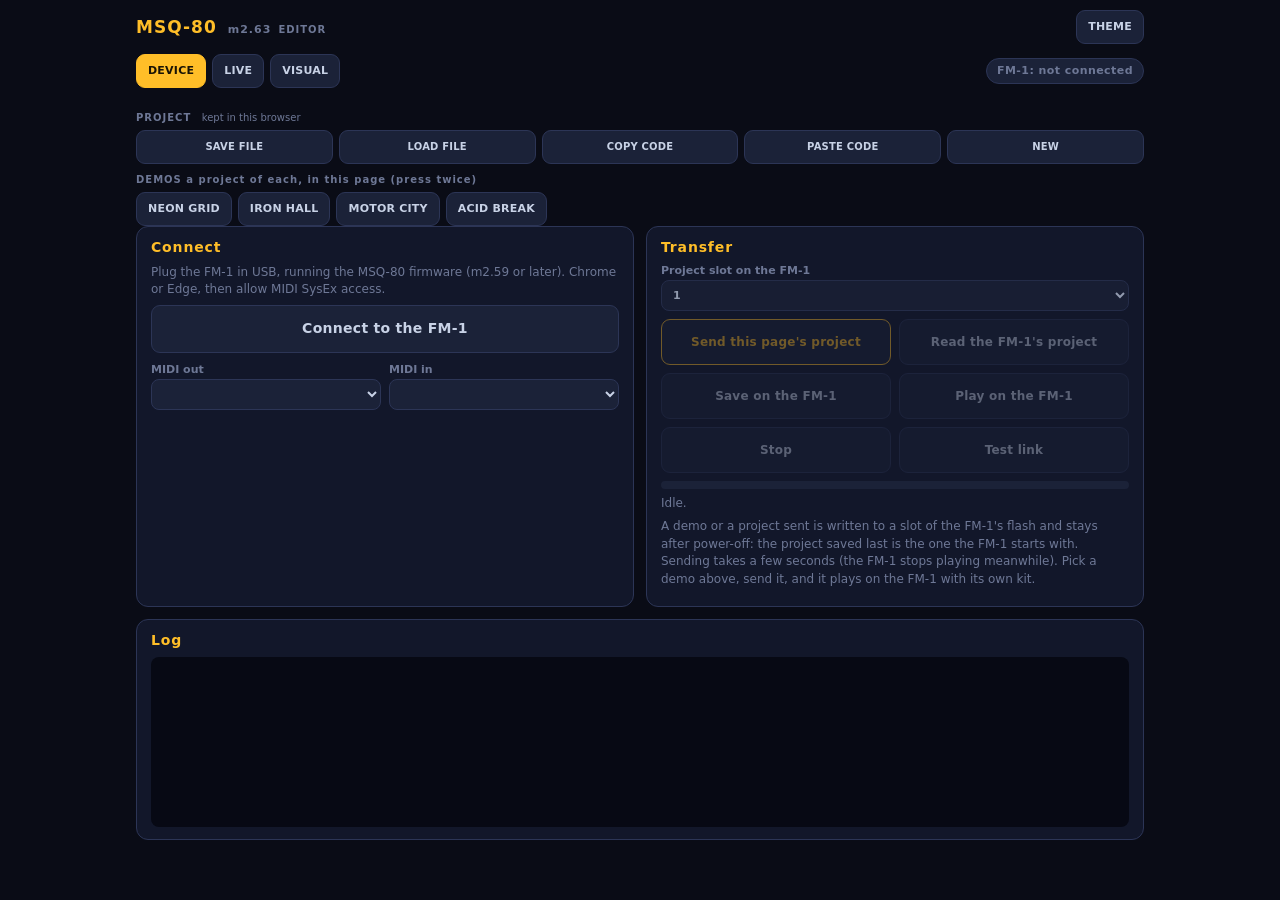
==== commit 63a5f7aa: "TRIBE removed; demos NEON GRID, ACID BREAK, IRON HALL, MOTOR CITY; SEQ tracks on show with + TRACK; " ====
--- a/msq8-single.html
+++ b/msq8-single.html
@@ -380,7 +380,8 @@
     <div class="label demos">DEMOS <span>a project of each, in this page (press twice)</span></div>
     <div id="demobtns">
       <button class="btn small" id="demoNeon" type="button" title="NEON GRID: a dark cyberpunk breakbeat in D phrygian, 150 BPM, made to remix live">NEON GRID</button>
-      <button class="btn small" id="demoTribe" type="button" title="TRIBE: a hypnotic tribal techno, 130 BPM">TRIBE</button>
+      <button class="btn small" id="demoIron" type="button" title="IRON HALL: industrial Berlin techno from the Swedish school, 138 BPM, E phrygian: a distorted kick, a rumble, a machine stab, metal, a drone">IRON HALL</button>
+      <button class="btn small" id="demoMotor" type="button" title="MOTOR CITY: Detroit techno, 128 BPM, A minor: a house 909 kit, strings, organ chords, a singing lead, a rolling bass">MOTOR CITY</button>
       <button class="btn small" id="demoAcid" type="button" title="ACID BREAK: minimal techno with a chiptune pluck and a break beat, 140 BPM">ACID BREAK</button>
     </div>
     <div id="pastebox" hidden>
@@ -470,7 +471,7 @@
 
   <input type="file" id="file" accept=".msq8,.txt,application/octet-stream,text/plain" hidden>
 </div>
-<script>window.MSQ_WASM_B64 = "AGFzbQEAAAABigIiYAJ/fwBgA39/fwF/YAN/fn8Bf2ABfwF/YAR/fn9/AX9gBH9/f38Bf2AAAGABfwBgAAF/YAF9AX1gBX9/f39/AGADf39/AGAEf39/fwBgBH9/f30AYAJ/fwF/YAd/f39/f39/AX9gBX9/f39/AX9gB39/f39/f38AYAJ/fwF9YAZ/f39/f38AYAl/f39/fX9/f38AYAl/f39/f319f38AYAp/f39/f319f31/AGAEf31/fwBgDH19fX19fX9/fX1/fwBgC39/f39/fX19fX9/AGAJf319fX1/f39/AGABfwF9YAR/f39/AX1gA39/fwF9YAJ/fQF9YAJ9fQF9YAJ8fwF8YAN/[base64]/[base64]/[base64]/[base64]/6AAGpBIBCIgoCAAAs0AAJAAkAgAEF/Sg0AQeCE34AAEP6AgIAADAELQeCE34AAIAAQ/[base64]/[base64]/aiIFQf8BcXZBAXFFDRogBUECdEGgq8CAAGoqAgAhCQwZCyAHQQhLDRlBlQEgB0F/aiIFQf8BcXZBAXFFDRkgBUECdEHAq8CAAGoqAgAhCQwYCyAHQQ5LDRhBASAHdEGqkgFxRQ0YQwAAgD8gCEOamRk+lEMAAIA/kpUhCQwWCyAIQwrXo7yUQwAAgD+SQwAAgD8gCENmZqY/lJWUIQkMFQtDAACAP0NmZuY+IAdBAXEbIAiVIghDmpmZPpQgCCAHQQ5LGyEJDBQLQwAAAAAhCQJAIAdBAXFFDQBDAACAPyAIQ83MTD8Qt4KAgACVIQkLIAdBFU0NEwwVC0MAAIA/IAiVIAdBe2qyQwAAQECVIgggCIyUELWCgIAAQzMzsz+UQ83MzD6SlCEJDBILIAdBBUsNE0EXIAdBf2oiBUH/AXF2QQFxRQ0TIAVBAnRB4KvAgABqKgIAIQkMEgtDAACAPyEJAkACQCAHQX9qDgoTFBQBFBQUFBQAFAtDj8L1PSEJDBILQ83MDD8hCQwRCyAHQQdLDRFB7wAgB0F/aiIFQf8BcXZBAXFFDREgBUECdEH0q8CAAGoqAgAhCQwQCwJAIAdBAk8NAEPNzEw+IQkMEAtDAACAPyAIQ5qZGT8Qt4KAgACVIAdBeWqyQwAAwECVIgggCIyUELWCgIAAlCEJDA4LQwAAAAAhCQJAIAdBA3FBAUcNAEMAAIA/[base64]/IQkMCgsgB0ENSw0KQQEgB3RBotEAcUUNCkMAAIA/IAiVIQkMCAsgB0EISw0JQwAAgD8gByAHbLOVIQkMBwsCQCAHQQFGDQBDZmZmPyAIlSEJDAcLQwAAgD8hCQwHCyAIQwAA3EKUIglDAACWxJJDAABcQ5UiCiAKjJQQtYKAgABDMzMzP5QgCUMAAEjEkkMAACBDlSIJIAmMlBC1goCAAJIgCEPNzEw9lEMAAIA/kpUhCQwFCyAIQwAA3EKUIglDAAD6xJJDAACCQ5UiCiAKjJQQtYKAgABDmpkZP5QgCUMAAMjDkkMAAPBClSIJIAmMlBC1goCAAJIgCEPNzEw9lEMAAIA/kpUhCQwECyAIQwAA3EKUIglDAEAcxZJDAACWQ5UiCiAKjJQQtYKAgABDmpkZP5QgCUMAAJbDkkMAAMhClSIJIAmMlBC1goCAAJIgCEPNzEw9lEMAAIA/kpUhCQwDCyAIQwAA3EKUIglDAABhxJJDAAAgQ5UiCiAKjJQQtYKAgABDMzMzP5QgCUMAAPrDkkMAAAJDlSIJIAmMlBC1goCAAJIgCEPNzEw9lEMAAIA/kpUhCQwCCyAIQwAA3EKUIglDAAAvxJJDAAAMQ5UiCiAKjJQQtYKAgABDAAAAP5QgCUMAAJbDkkMAAMhClSIJIAmMlBC1goCAAJIgCEPNzEw9lEMAAIA/kpUhCQwBCyAIQwAA3EKUIglDAAAWxJJDAABIQ5UiCiAKjJQQtYKAgAAhCiAJQwCAicSSQwAAekOVIgsgC4yUELWCgIAAIQsgCUMAgCLFkkMAAJZDlSIJIAmMlBC1goCAAEPNzMw+lCAKIAuSkiAIQ4/CdT2UQwAAgD+SlSEJCyAJQwAAAABbDQELQQAhBUEAIQYDQAJAAkAgBbND2w/JQJRDAACAO5RDg/kiPpQiCCAI/[base64]/IAggCEO9N4Y1XRshCEEAIQYgACEFA0AgAiAGaiIEIAUqAgAgCJVDAAD+QpQiCUMAAAC/QwAAAD8gCUMAAAAAXRuS/AA6AAAgBEEBaiAFQQRqKgIAIAiVQwAA/kKUIglDAAAAv0MAAAA/[base64]/MJdDQBDAAD8QiAAIABDAAD8Ql4bIgEgAUMAAAC/QwAAAD8gAUMAAAAAXRuS/AAiArKTIgEgASABIAEgAUMjxK46lENclR08kpRDR1hjPZKUQ/D9dT6SlEMYcjE/kpRDAACAP5IgAkEXdEGAgID8A2q+lEMAANxDlCEBCyABC8cBAQN/[base64]//[base64]/[base64]/+ADsAACAFQRZqQbKQ0IACNgAAIAVBEWpBAToAACAHQQE6AAAgBUEJakGB/gA7AAAgASADNgIAIAVBCUHwg8CAACABELiCgIAAGgsgA0EBaiEDIAJBL2oiAkHYDkcNAAsgAUEQaiSAgICAAAv+AQAQnYCAgAAgAEEAQZy5FfwLACAAQRA2AtCoFSAAEKaAgIAAIABBv/4AOwDgDiAAQr/+/Pnz58+fPzcA2A4gAEHg3AhqEJSCgIAAIABBlN0IahCVgoCAACAAQecOahC1gICAACAAQfgOahC2gICAABC6gICAACAAQZCM/4AANgK4D0GQjP+AAEEAQYAI/AsAIABBkJz/gAA2AswPIABBkJT/gAA2AsAPQZCc/4AAQQBBgAj8CwBBkJT/gABBAEGACPwLACAAQfQRahDvgYCAACAAQT86AOYOIABBgNgAOwDjDiAAQYCAgPwDNgLkDyAAQoCAgPyDgIDAPzcC3A8LvgwDB38BfgJ/IAAgACgCqKgVQQFqIgU2AqioFSACQQEgAkEBShsiAkH/ACACQf8ASBshBiADQQAgA0EoSRshBwJAAkAgBEEISSIIDQAgACAHQS9sai0ALkUNACAAQaykFWohCUF/[base64]/[base64]/QQBBAEGAgICAeCAALQCtpBUbIAAoArSkFWoiAkF/[base64]/QQAhAwJAIAJBCEcNAEEAIQMgAC0ApagVIgRFDQAgAEGWqBVqIQUgAEGVqBVqIQNBACEGQQAhB0EAIQgCQANAAkAgASADIAZqLQAAIglHDQACQCAGQQFqIARB/[base64]/GH0CfwF9A38KfQl/[base64]/IBIgEkMAAIA/Xhs4AqyoFQsgA0IANwNAIANCADcDSCADQgA3A1AgA0IANwNYIANCADcDYCADQgA3A2ggA0IANwNwIANCADcDeCAALQDhDiETQQAhFEGQpP+AAEEAQYAE/[base64]/EIgMC0AKLNDOX8MPpQiEiASQwAA/EJeGyISIBJDAAAAP5L8ACItspMiEiASIBIgEiASQyPErjqUQ1yVHTySlENHWGM9kpRD8P11PpKUQxhyMT+SlEMAAIA/kiAtQRd0QYCAgPwDar6UQ83MTD2UQwAAgEGUQwAA+kaVkiISIBKOkyISOAI0AkAgECoCOCIzQwAAAABbDQACQCAwLQAuIi1FDQBDAAAAgCE0AkACQCAts0O4I+69lCI1QwAA/MJdDQBDAAAAACE2QwAA/EIgNSA1QwAA/EJeGyI0IDRDAAAAv0MAAAA/IDRDAAAAAF0bkvwAIi2ykyI0IDQgNCA0IDRDI8SuOpRDXJUdPJKUQ0dYYz2SlEPw/XU+kpRDGHIxP5KUQwAAgD+SIC1BF3RBgICA/ANqvpRDApoIvZRDO6q4P5QiNEMAAPzCXQ0BC0MAAPxCIDQgNEMAAPxCXhsiNCA0QwAAAL9DAAAAPyA0QwAAAABdG5L8ACItspMiNCA0IDQgNCA0QyPErjqUQ1yVHTySlENHWGM9kpRD8P11PpKUQxhyMT+SlEMAAIA/kiAtQRd0QYCAgPwDar6UITYLIBAgMyA2lCI0OAI4IDSLQ6abRDtdRQ0BCyAQQQA2AjgLAkACQAJAAkAgMC0AK0F/ag4CAAECC0MAAIA/IBIgEpKTIRIMAgtDAACAP0MAAIC/IBJDAAAAP10bIRIMAQsgEkMAAIBAlEMAAIC/kiASQwAAgMCUQwAAQECSIBJDAAAAP10bIRILIDKyITQgEiAwLQAps0MAAHxClZQhEgJAAkACQAJAIDAtACoOAgABAgsgEiASkiEzQwAAAAAhNUMAAIA/ITcMAgsgEkMAAIBAlCE1QwAAAAAhM0MAAIA/ITcMAQsgEkMAAAA/lEMAAIA/kiE3QwAAAAAhNUMAAAAAITMLIDRDCtcjPJQhNkEAIS0DQEMAAAAAIRICQCAQKgI4IDYgMyAQLQACsyAwIC1qIjFBC2osAACykiAxQQxqLAAAskMAAMhClZKSkpJDAACKwpJDAABAQZUiNEMAAPzCXQ0AQwAA/EIgNCA0QwAA/EJeGyISIBJDAAAAv0MAAAA/IBJDAAAAAF0bkvwAIjKykyISIBIgEiASIBJDI8SuOpRDXJUdPJKUQ0dYYz2SlEPw/XU+kpRDGHIxP5KUQwAAgD+SIDJBF3RBgICA/ANqvpRDAADcQ5RDbxIDSJQhEgsgA0GkAWogLWogEjgCACADQZgBaiAtaiAxQQpqLQAAs0MAAHxClTgCACADQYwBaiAtaiAxQQlqLQAAEJ+AgIAANgIAIC1BBGoiLUEMRw0ACyAvIDAtAC2zQwAAfEKVIDcgECoCGCISIBKUIDAtACyzQwAAfMKVIBAtAAOzQwAA/sKVQwAAgD+SlEMAAIA/kpSUlJQhM0MAAAAAITRDAAAAACESAkAgNSAQLQACs0MAAHDCkkMAAEBBlSAwLQAZs0MAAHxClZQgMC0AFrNDAAB8QpVDAAAYQZQgECoCHCAwLAAYskMAAHxClZRDAAAAQZSSkpIiNkMAAPzCXQ0AQwAA/EIgNiA2QwAA/EJeGyISIBJDAAAAv0MAAAA/IBJDAAAAAF0bkvwAIi2ykyISIBIgEiASIBJDI8SuOpRDXJUdPJKUQ0dYYz2SlEPw/XU+kpRDGHIxP5KUQwAAgD+SIC1BF3RBgICA/ANqvpRDAADwQZQhEgsgM0OamZk+lCE4AkBDAACgQUMAAGFGIBIgEkMAAGFGXhsiEiASQwAAoEFdG0PbD8nAlEMAAPpGlUM7qrg/lCISQwAA/MJdDQBDAAD8QiASIBJDAAD8Ql4bIhIgEkMAAAC/QwAAAD8gEkMAAAAAXRuS/AAiLbKTIhIgEiASIBIgEkMjxK46lENclR08kpRDR1hjPZKUQ/D9dT6SlEMYcjE/kpRDAACAP5IgLUEXdEGAgID8A2q+lCE0C0MAAIA/IDSTIhJDAABAP14hLQJAIDAtABezQwAAfEKVQzMzc0CUIjVDAAAAP5RDAACAP5IiOSA4IAMqApgBIjogAyoCnAEiN5IgAyoCoAEiO5KUQwAAAD+UlEMzMzM/lCI0IA0gEC0ABkECdGoiMSoCAF5FDQAgMSA0OAIAC0MAAEA/IBIgLRshNCAQKgIsITMgECoCKCE2IBAqAiQhLyAQKgIwIRIgECgCFCEyIBAoAhAhMSAQKAIMIS0gNYwhPCADKgKsAfwBIT0gAyoCqAH8ASE+IAMqAqQB/AEhPyAwLQAVIUBBACEwIAMoApQBIUEgAygCkAEhQiADKAKMASFDA0ACQAJAIEBB/wFxIkRBAkcNACA3IEMgLUEYdiJFQQFqQf8BcWosAACyIEMgRWosAACyIjWTIC1BCHZB//8DcbNDAACAN5SUIDWSQwQCATyUIEIgMUEYdiJFQQFqQf8BcWosAACyIEIgRWosAACyIjWTIDFBCHZB//8DcbNDAACAN5SUIDWSQwQCATyUlJRDAADAP5QgOyBBIDJBGHYiRUEBakH/AXFqLAAAsiBBIEVqLAAAsiI1kyAyQQh2Qf//A3GzQwAAgDeUlCA1kkMEAgE8lJSSITUMAQtDAAAAACE1AkAgOkMAAAAAXkUNACBDIC1BGHYiRUEBakH/AXFqLAAAsiBDIEVqLAAAsiI1kyAtQQh2Qf//A3GzQwAAgDeUlCA1kkMEAgE8lCA6lEMAAAAAkiE1CwJAIDdDAAAAAF5FDQAgQiAxQRh2IkVBAWpB/wFxaiwAALIgQiBFaiwAALIiRpMgMUEIdkH//wNxs0MAAIA3lJQgRpJDBAIBPJQgN5QgNZIhNQsgO0MAAAAAXkUNACBBIDJBGHYiRUEBakH/AXFqLAAAsiBBIEVqLAAAsiJGkyAyQQh2Qf//A3GzQwAAgDeUlCBGkkMEAgE8lCA7lCA1kiE1CyAQIDIgPWoiMjYCFCAQIDEgPmoiMTYCECAQIC0gP2oiLTYCDAJAIERBAUcNACAtID9PDQBBACExIBBBADYCEAsgECA0IDwgEpQgNUMAAAA/lJJDq6qqPZQiNUMAAEBBlCA1i0MAAIA/[base64]/4AAkjgCkKT/gAAgECBJIBAqApSk/4AAkjgClKT/gAAgECA3IBAqApik/4AAkjgCmKT/gAAgECBIIBAqApyk/4AAkjgCnKT/gAAgECA1IBAqAqCk/4AAkjgCoKT/gAAgECBHIBAqAqSk/4AAkjgCpKT/gAAgECAvIBAqAqik/4AAkjgCqKT/gAAgECBGIBAqAqyk/4AAkjgCrKT/gAAgECA2IBAqArCk/4AAkjgCsKT/gAAgECA6IBAqArSk/4AAkjgCtKT/gAAgECAzIBAqArik/4AAkjgCuKT/gAAgECA8IBAqAryk/4AAkjgCvKT/gAAgECA0IBAqAsCk/4AAkjgCwKT/gAAgECA5IBAqAsSk/4AAkjgCxKT/gAAgECASIBAqAsik/4AAkjgCyKT/gAAgECA4IBAqAsyk/4AAkjgCzKT/gAALIBRBAWoiFEEIRw0ACyAAKALADyItIAAoAsQPIhBB/wNxQQF0akMAAPpGQwAA+sYgJUMAYGpHlCISIBJDAAD6xl0bIBJDAAD6Rl4b/AA7AQAgLSAQQQFqQf8DcUEBdGpDAAD6RkMAAPrGICZDAGBqR5QiEiASQwAA+sZdGyASQwAA+kZeG/wAOwEAIC0gEEECakH/A3FBAXRqQwAA+kZDAAD6xiAnQwBgakeUIhIgEkMAAPrGXRsgEkMAAPpGXhv8ADsBACAtIBBBA2pB/wNxQQF0akMAAPpGQwAA+sYgKEMAYGpHlCISIBJDAAD6xl0bIBJDAAD6Rl4b/AA7AQAgLSAQQQRqQf8DcUEBdGpDAAD6RkMAAPrGIClDAGBqR5QiEiASQwAA+sZdGyASQwAA+kZeG/wAOwEAIC0gEEEFakH/A3FBAXRqQwAA+kZDAAD6xiAqQwBgakeUIhIgEkMAAPrGXRsgEkMAAPpGXhv8ADsBACAtIBBBBmpB/wNxQQF0akMAAPpGQwAA+sYgK0MAYGpHlCISIBJDAAD6xl0bIBJDAAD6Rl4b/AA7AQAgACAQQQhqNgLEDyAtIBBBB2pB/wNxQQF0akMAAPpGQwAA+sYgLEMAYGpHlCISIBJDAAD6xl0bIBJDAAD6Rl4b/AA7AQBBfCExQZCk/4AAIRADQCAAIAAoAtAPIi1BAWo2AtAPIAAoAswPIC1B/wBxIi1qQwAA/kJDAAD+wiAQKgIAIBBBBGoqAgCSIBBBCGoqAgCSIBBBDGoqAgCSQwAAyEKUIhIgEkMAAP7CXRsgEkMAAP5CXhv8ADoAACAAKALMDyAtakMAAP5CQwAA/sIgEEHAAGoqAgAgEEHEAGoqAgCSIBBByABqKgIAkiAQQcwAaioCAJJDAADIQpQiEiASQwAA/sJdGyASQwAA/kJeG/wAOgCAASAAKALMDyAtakMAAP5CQwAA/sIgEEGAAWoqAgAgEEGEAWoqAgCSIBBBiAFqKgIAkiAQQYwBaioCAJJDAADIQpQiEiASQwAA/sJdGyASQwAA/kJeG/wAOgCAAiAAKALMDyAtakMAAP5CQwAA/sIgEEHAAWoqAgAgEEHEAWoqAgCSIBBByAFqKgIAkiAQQcwBaioCAJJDAADIQpQiEiASQwAA/sJdGyASQwAA/kJeG/wAOgCAAyAAKALMDyAtakMAAP5CQwAA/sIgEEGAAmoqAgAgEEGEAmoqAgCSIBBBiAJqKgIAkiAQQYwCaioCAJJDAADIQpQiEiASQwAA/sJdGyASQwAA/kJeG/wAOgCABCAAKALMDyAtakMAAP5CQwAA/sIgEEHAAmoqAgAgEEHEAmoqAgCSIBBByAJqKgIAkiAQQcwCaioCAJJDAADIQpQiEiASQwAA/sJdGyASQwAA/kJeG/wAOgCABSAAKALMDyAtakMAAP5CQwAA/sIgEEGAA2oqAgAgEEGEA2oqAgCSIBBBiANqKgIAkiAQQYwDaioCAJJDAADIQpQiEiASQwAA/sJdGyASQwAA/kJeG/wAOgCABiAAKALMDyAtakMAAP5CQwAA/sIgEEHAA2oqAgAgEEHEA2oqAgCSIBBByANqKgIAkiAQQcwDaioCAJJDAADIQpQiEiASQwAA/sJdGyASQwAA/kJeG/wAOgCAByAQQRBqIRAgMUEEaiIxQQxJDQALQwAAAAAhNgJAIAAtALQPDQAgAC0A7g6zQxrbZDuUITYLIBNB/[base64]/wNxQQF0akMAAPpGQwAA+sYgEkMAoAxGlCIzIDNDAAD6xl0bIDNDAAD6Rl4b/[base64]/kiESDAELIBJDAAAAv11FDQAgEkMAAIA/kiESCwJAAkAgEkMAAIA+XkUNAEMAAAA/IBKTIRIMAQsgEkMAAIC+XUUNAEMAAAC/IBKTIRILIANBwABqIBBqIi0gNCASQ9sPyUCUIhIgEiASlCISIBIgEiASQ5HuODaUQ0cMULmSlEOFiAg8kpRDq6oqvpKUQwAAgD+SlJRDMzOzPpQgLSoCAJI4AgAgNiAzkiISQwAAgL+SIBIgEkMAAIA/YBshMyA0Q7Kdfz+UITQgEEEEaiIQQcAARw0ACyAAIDQ4AtyoFSAAIDM4AuCoFQtDAACAPyEvIAAqAtwPITUgACoC4A8hNiAAQwAA/EIgAC0A5A6zQwAAgD2UIhIgEkMAAPxCXhsiEiASQwAAAD+S/AAiELKTIhIgEiASIBIgEkMjxK46lENclR08kpRDR1hjPZKUQ/D9dT6SlEMYcjE/[base64]////A3FBgICA/[base64]/kiAQQRd0QYCAgPwDar6UITQLIDQgNZNDAACAPZQhOSAAKALouBUhQSAAKgLYqBUhNyAAKgLwESE0IAAoAugRIT9BACFEIAAtAOUOQf8BcSFCA0AgByA/QQJ0QfwAcSIQaiA5IDWSIjUgOCADQcAAaiBEQQJ0aioCAJSUIhI4AgAgBiAQaiASiyISOAIAQQAhMQJAAkAgEiA0YA0AIAAgACgC7BFBAWoiEDYC7BEgEEEgSQ0BQQAhMUMAAAAAIRIgPyEQQQAhLQNAIAYgEEF/akEfcUECdGoqAgAiNCAGIBBBH3FBAnRqKgIAIjMgEiAzIBJeIjIbIhIgNCASXiIwGyESIC1BAWogLSAxIDIbIDAbITEgEEF+aiEQIC1BAmoiLUEgRw0ACwsgACAxNgLsESAAIBI4AvARIBIhNAtDAACAPyESAkAgNEMfhWs/XkUNAEMfhWs/IDRDvTeGNZKVIRILIBIgNpNDKVwPPkNvEgM6IBIgNl0blCA2kiI2IC9dIRACQEMAAIC/QwAAgD8gByA/QQFqIj9BH3FBAnRqKgIAIDaUIhIgEkMAAIA/XhsiEiASQwAAgL9dGyISiyIzIDdeRQ0AIAAgMzgC2KgVIDMhNwsgNiAvIBAbIS8gBSBEQQF0aiA7IBKUIhIgEkMAAABFlEMAAAA/ko5DAAAAOpQgQhtDAP7/RpT8ACIQOwEAIAQgQUH/[base64]/ag4FAAAAAwEDCyAFIAJqIgVBAmohAiAFQX9qLQAAs0MAAHxClSEGDAELIAJBBmohAkMAAAAAIQYLQwAAgD9DAAD8QiACLQAAs0PNPDI+lCIHIAdDAAD8Ql4bIgcgB0MAAAA/kvwAIgKykyIHIAcgByAHIAdDI8SuOpRDXJUdPJKUQ0dYYz2SlEPw/XU+kpRDGHIxP5KUQwAAgD+SIAJBF3RBgICA/[base64]/[base64]/[base64]/[base64]/[base64]/IAJB/wAgAkH/AEkbsyACQQFIGyIGOAIIAkAgBEUNACAALQAARQ0AIAAtAAFFDQBDAAAAACEFAkAgAS0ABrNDB/CWvZQiBkMAAPzCXQ0AQwAA/EIgBiAGQwAA/EJeGyIFIAVDAAAAv0MAAAA/IAVDAAAAAF0bkvwAIgKykyIFIAUgBSAFIAVDI8SuOpRDXJUdPJKUQ0dYYz2SlEPw/XU+kpRDGHIxP5KUQwAAgD+SIAJBF3RBgICA/ANqvpRDAADIQpRDbxIDOJQhBQsgACADOgACIAAgBTgCDA8LIABBADYCDCAAIAY4AgQgAEGAgID8AzYCHCAAIAM6AAIgAEGBAjsBACAAIAVDmpmZPpRDMzMzP5I4AhhDAAAAACEGAkAgAS0ABLNDpWbPvZQiB0MAAPzCXQ0AQwAA/EIgByAHQwAA/EJeGyIGIAZDAAAAv0MAAAA/IAZDAAAAAF0bkvwAIgKykyIGIAYgBiAGIAZDI8SuOpRDXJUdPJKUQ0dYYz2SlEPw/XU+kpRDGHIxP5KUQwAAgD+SIAJBF3RBgICA/ANqvpRD/lQFQpQhBgsgACAFQwAAwD+UQwAAgD+SIAaUOAI0AkAgA0UNACABLQAMIgJFDQBDAAAAACEFAkAgArNDpWbPvZQiBkMAAPzCXQ0AQwAA/EIgBiAGQwAA/EJeGyIFIAVDAAAAv0MAAAA/IAVDAAAAAF0bkvwAIgKykyIFIAUgBSAFIAVDI8SuOpRDXJUdPJKUQ0dYYz2SlEPw/XU+kpRDGHIxP5KUQwAAgD+SIAJBF3RBgICA/ANqvpRD/lQFQpQhBQsgACAFOAI0CwsJACAAQQA6AAELjBIIA30BfwN9AX8KfQF/[base64]/[base64]/MJdDQBDAAD8QiAKIApDAAD8Ql4bIgUgBUMAAAC/QwAAAD8gBUMAAAAAXRuS/AAiB7KTIgUgBSAFIAUgBUMjxK46lENclR08kpRDR1hjPZKUQ/D9dT6SlEMYcjE/kpRDAACAP5IgB0EXdEGAgID8A2q+lEMAAPBBlCEFCwJAQwAA+kUgBSAFQwAA+kVeG0PbD8nAlENvEgM4lEM7qrg/lCIFQwAA/MJdDQBDAAD8QiAFIAVDAAD8Ql4bIgUgBUMAAAC/QwAAAD8gBUMAAAAAXRuS/AAiB7KTIgUgBSAFIAUgBUMjxK46lENclR08kpRDR1hjPZKUQ/D9dT6SlEMYcjE/kpRDAACAP5IgB0EXdEGAgID8A2q+lCEIC0MAAAAAIQUCQCAAKgI0IAOylENvEgM4lEM7qri/lCIKQwAA/MJdDQBDAAD8QiAKIApDAAD8Ql4bIgUgBUMAAAC/QwAAAD8gBUMAAAAAXRuS/AAiB7KTIgUgBSAFIAUgBUMjxK46lENclR08kpRDR1hjPZKUQ/D9dT6SlEMYcjE/[base64]/IAmTIRcgACgCECEBIAAtAAFB/wFxIQsDQCABIAdqIgGzQwAAgC+UIgVDAAAAv5IiBEMAAIA/kiAEIARDAAAAAF0bIQQgBSAFkkMAAIC/kiEIAkACQCAFIAldDQACQCAFIBdeDQBDAACAP0MAAIC/IAVDAAAAP2AbIQVDAAAAACEGDAILIBIgBUMAAIC/kpQiBiAGIAYgBpSSkkMAAIA/kiEGQwAAgD9DAACAvyAFQwAAAD9gGyEFDAELIBIgBZQiBiAGkiAGIAaUk0MAAIC/kiEGQwAAgD9DAACAvyAFQwAAAD9gGyEFCyAFIAaTIQogCCAGkyEFAkACQCAEIAldRQ0AIBIgBJQiBCAEkiAEIASUk0MAAIC/kiEGDAELQwAAAAAhBiAEIBdeRQ0AIBIgBEMAAIC/kpQiBCAEIAQgBJSSkkMAAIA/kiEGCyAKIAaSIAWTIAyUIAWSQ83MTD+UIQYCQCARQwAAAABeRQ0AIAAgACgCOCAWaiIYNgI4IBizQwAAgC+UIgVDAAAAv5IiBEMAAIA/kiAEIARDAAAAAF0bIQRDAACAP0MAAIC/[base64]/[base64]/lJKUIQQgACoCFCEFAkACQCALRQ0AIAVDAACAPJIiBUMAAIA/XkUNAUMAAIA/IQUMAQsgBUOynX8/[base64]/QQEhAQJAIAAtAA0NACAALQAODQAgAC0AEA0AQQAoAtj5/4AAQQBHIQELIAEL2wsGAn8NfQF/An0BfwJ9QQBBgO4FQYDuBUEAQQAoAtj5/4AAIgQgAmsiBSAFIARLGyAALQAQs0MhCII8lEPNzEw/lCIGQwAAAABeQQFxGyAALQAOs0MhCII8lCIHQwAAAABeGzYC2Pn/gAACQCACQQFIDQBDAMB/RUMAAABBQwAAekUgAyADQwAAyEJdGyAALQAPQQNxQQFqs5QiAyADQwAAAEFdG0MAAIA+lCADQwDAf0ZeGyEIIAAtAA1B/wFxs0MhCII8lCIJQ2Zm5r6UQwAAgD+SIQogCUMAAOBAlEMAAIA/kiELQQAqAtT5/4AAIQxBACoC0Pn/gAAhDUEAKgLM+f+AACEOQQAqAsj5/4AAIQ9BACoCxPn/gAAhEEEAKgLA+f+AACERQQAqArz5/4AAIRJBAC0Auvn/gAAhAEEAIQQDQCABIARBAnRqIhMqAgAhFAJAIAlDAAAAAF5FDQAgCkMAAMA/QwAAwL8gCyAUlCIDIANDAADAv10bIANDAADAP14bIgMgAyADIAOUlEMmtBe+lJKUIRQLAkAgAEH/AXGzIhVDAACAPpRBAC8Brvn/gAAiFrMgCJOSIgNDAAAAAF1FDQADQCADQwAAgEWSIgNDAAAAAF0NAAsLIBEgA/wAIgVBgCBvQQF0QZCo/4AAai4BALJDAACAPyADIAWykyIDk5QgAyAFQQFqQYAgb0EBdEGQqP+AAGouAQCylJJDbxKDOJQiA0MAAAA/lCAUkpIhESASIANDZmbmPpQgFJKSIRIgDyAQkyAVlEMAAIA+lCAQkiEVAkAgAEEBaiIAQf8BcUEERw0AIBZBAXRDAAD6RkMAAPrGIBJDAACAPpRDAAB6RpQiEiASQwAA+sZdGyASQwAA+kZeG/wAOwGQqP+AAEEAIQBBAEEALwGu+f+AAEEBakH/H3E7Aa75/4AAQQAvAbD5/4AAQQF0IgVDAAD6RkMAAPrGIAUuAZDo/4AAskNvEoM4lCIQIA6TQ83MzD6UIA6SIg5DzcxMP5QgEUMAAIA+lCIRkkMAAHpGlCISIBJDAAD6xl0bIBJDAAD6Rl4b/AA7AZDo/4AAQQBBAC8BsPn/gABBAWpBhwJwOwGw+f+AAEEALwGy+f+AAEEBdCIFQwAA+kZDAAD6xiAFLgGe7P+AALJDbxKDOJQiFyANk0PNzMw+lCANkiINQ83MTD+UIBGSQwAAekaUIhIgEkMAAPrGXRsgEkMAAPpGXhv8ADsBnuz/gABBAEEALwGy+f+AAEEBakGlAnA7AbL5/4AAQQAvAbT5/4AAQQF0IgVDAAD6RkMAAPrGIAUuAejw/4AAskNvEoM4lCISIAyTQ83MzD6UIAySIgxDzcxMP5QgEZJDAAB6RpQiESARQwAA+sZdGyARQwAA+kZeG/wAOwHo8P+AAEEAQQAvAbT5/4AAQQFqQcsCcDsBtPn/gABDAAAAACERQQAvAbb5/4AAQQF0IgVDAAD6RkMAAPrGIAUuAf71/4AAskNvEoM4lCIYQwAAAD+UIBBDAAAAAJIgF5IgEpJDw/WoPpSSIhBDAAB6RpQiEiASQwAA+sZdGyASQwAA+kZeG/wAOwH+9f+AAEEAQQAvAbb5/4AAQQFqQdkAcDsBtvn/gABBACAOOALM+f+AAEEAIA04AtD5/4AAQQAvAbj5/4AAQQF0IgVDAAD6RkMAAPrGIAUuAbD3/4AAskNvEoM4lCIXQwAAAD+UIBBDAAAAv5QgGJKSIhBDAAB6RpQiEiASQwAA+sZdGyASQwAA+kZeG/wAOwGw9/+AAEEAIAw4AtT5/4AAQQAvAbj5/4AAIQVBACAQQwAAAL+UIBeSIhc4Asj5/4AAQQAgDzgCxPn/gABBACAFQQFqQf8AcDsBuPn/gAAgDyEQQwAAAAAhEiAXIQ8LIBMgFSAGlCADIAeUIBSSkjgCACAEQQFqIgQgAkcNAAtBACAROALA+f+AAEEAIBI4Arz5/4AAQQAgADoAuvn/[base64]/Sw0AIAFBrdq0ATYAACABDwsgASAAIABB/wFxQQxuIgJBDGxrQf8BcUECdCgCgNXAgAAiAy0AADoAACADLQABIQMgAUEAOgADIAFBMCACQS9qIABBDEkbOgACIAEgAzoAASABCxEAQYADIAAtAAJuIAAtAAFsCyQAAkAgAC0AAA0AQQAPCyAALQABIAAtAANsQYADIAAtAAJubAtqAQF/[base64]/wFxIgBBECAAQRBJG0EEIAAbIgA6AAEgASABLQACIgZBBCAGGyIGIAYgBkEEIAZBCEYbIAZBAkYbIAZBEEYbIgY6AAIgASADQQEgA0EBShsiB0H//wNBgAMgBm4iBSAAbG4iBkHjACAGQeMASRsiBiAHIAZIGyIGOgADCwJAAkBBAUH//[base64]/wFxRQ0AQYADIAEtAAJuIAdsIgIgA0H/AXEiA2wiBCACIAEtAAMiAGwiASAEIAFJGyABIAAbIAEgAxsgAm4hBAsgBAuOAQACQCABQTtLDQAgACABQTpsaiIBQQE6AAAgASADIAMgA0EEIANBCEYbIANBAkYbIANBEEYbIgM6AAIgASACQQEgAkEBShsiAkEQIAJBEEgbIgI6AAEgASAEQf//A0GAAyADQf8BcW4gAmxuIgNB4wAgA0HjAEkbIgMgBCADSBsiA0EBIANBAUobOgADCwuiBAEGfwJAIAAoAtjEByIHQaCcAUkNACAAQQE6AOTEB0F/[base64]///[base64]/ACAIQf8ASBs6AAAgCUGcG2ogBToAACAAIAAoAtjEB0EBajYC2MQHIAsgCy8BAEEBajsBACAKC/QCAQR/[base64]/[base64]/[base64]/aiIFDQALCwJAIAAoAtjEByADIAAgAUE6bGoiBSACQQF0aiIGLwEiIgRqa0EGbCIHRQ0AIAAgA0EGbGpBmBtqIgMgAyAEQQZsaiAH/AoAAAsgBkEAOwEiIAAgACgC2MQHIARrNgLYxAcgBSACakEAOgAyCwv8BAECf0EAIQEgAEEAQYCeCPwLACAAQZHpl6oCNgLoxAcgAEECOgDgxAcgAEH/AToA3cQHIABBkOQHahCbgoCAACAAQZHnB2oQm4KAgAAgAEGS6gdqEJuCgIAAIABBk+0HahCbgoCAACAAQZTwB2oQm4KAgAAgAEGV8wdqEJuCgIAAIABBlvYHahCbgoCAACAAQZf5B2oQm4KAgAAgAEGY/[base64]/wE6ALWYCANAIAAgAWoiAkEBakGECDsAACACQTtqQYQIOwAAIAJBEWpCv/78+fPnz58/NwAAIAJBBGpBgfABOwEAIAJB9QBqQYQIOwAAIAJBywBqQr/+/Pnz58+fPzcAACACQT5qQYHwATsBACACQYUBakK//vz58+fPnz83AAAgAkH4AGpBgfABOwEAIAFBrgFqIgFBmBtHDQALC6IDAQl/[base64]//wNBgAMgAS0AAm4gAS0AAWxuIgBB4wAgAEHjAEkbIAEtAAMiAE0NACABIABBAWo6AANBACECCyACC9MGAQ1/QX8hAgJAIAFBO0sNACAAIAFBOmxqIgMtAABFDQAgAy0AAyIEQQJJDQAgAyAEQX9qIgI6AAMCQCADLQAyIAJB/wFxIgRJDQAgA0EAOgAyCwJAIAMtADMgBEkNACADQQA6ADMLAkAgAy0ANCACQf8BcSIESQ0AIANBADoANAsCQCADLQA1IARJDQAgA0EAOgA1CwJAIAMtADYgAkH/AXEiBEkNACADQQA6ADYLAkAgAy0ANyAESQ0AIANBADoANwsCQCADLQA4IAJB/[base64]//A3EgBGpPDQAgCCAEQQZsaiECIAQhBQNAAkAgAi8BACACQX5qLwEAIg5qIAdNDQAgAiAHIA5rOwEAIAwvAQAhBgsgAkEGaiECIAVBAWoiBSAEIAZB//[base64]/[base64]//[base64]/wBxOgAAIANBbmoiBiAGLQAAQf8AcToAACADQXRqIgYgBi0AAEH/AHE6AAAgA0F6aiIGIAYtAABB/wBxOgAAIANBGGohAyAFIAJBBGoiAkcNAAsgBEUNAQsgAkEGbCAAakGdG2ohAwNAIAMgAy0AAEH/AHE6AAAgA0EGaiEDIARBf2oiBA0ACwsgARCrgICAAAJAIAAtAOHEB0UNACAALQDgnQgNACAAKALknQgiA0UNACAAKALonQhB/AEgAxGAgICAAICAgIAACyAAQQA6AOPEByAAQQA7AOHEBwJAIAAsAN3EByIDQQBIDQAgAEEANgLImAggAEH/[base64]/AXEhCANAAkAgAS0AACAIRw0AIAFBfGovAQAiACAJLwEERw0AIAFBfmovAQANACABQX5qIAcgAGsgAiAAayIBQR91IAdxIgggAWogCCACaiAHShsgASAHGyIBQQEgAUEBShs7AQAPCyABQQZqIQEgCkF/[base64]/wBxOgAAIAJBbmoiAyADLQAAQf8AcToAACACQXRqIgMgAy0AAEH/AHE6AAAgAkF6aiIDIAMtAABB/wBxOgAAIAJBGGohAiAGIAVBBGoiBUcNAAsgBEUNAQsgBUEGbCAAakGdG2ohAgNAIAIgAi0AAEH/[base64]/AHE6AAAgAkF0aiIDIAMtAABB/wBxOgAAIAJBemoiAyADLQAAQf8AcToAACACQRhqIQIgBiAFQQRqIgVHDQALIARFDQILIAVBBmwgAGpBnRtqIQIDQCACIAItAABB/wBxOgAAIAJBBmohAiAEQX9qIgQNAAwCCwsCQCAAKALYxAciA0UNACADQQNxIQRBACEFAkAgA0EESQ0AIABBrxtqIQIgA0F8cSEGQQAhBQNAIAIgAi0AAEH/AHE6AAAgAkFuaiIDIAMtAABB/wBxOgAAIAJBdGoiAyADLQAAQf8AcToAACACQXpqIgMgAy0AAEH/AHE6AAAgAkEYaiECIAYgBUEEaiIFRw0ACyAERQ0BCyAFQQZsIABqQZ0baiECA0AgAiACLQAAQf8AcToAACACQQZqIQIgBEF/aiIEDQALCyAAQQE6AOLEBwsLeQIDfwF+QQAhAkEAIQMCQCAAIAAtANzEB0E6bGoiBC0AAEUNACAELQABIAQtAANsQYADIAQtAAJubCEDCwJAIAFFDQAgADUCyJgIIAGsfCIFQgAgBUIAVRunIgQgA0F/[base64]/SQ0EIAAgBCAHIAZBACABIAIQyYCAgAAiA0EASA0EIABB1JwIaiAFQQZsaiIFQQE6AAAgBSAGOwEEIAUgAToAAiAFIAAtAN7EBzoAASAAIANBBmxqIgAgAC0AnRtBgAFyOgCdGw8LIAVB/wFxDQEMAgsgAUF/akH+AEsNAiADRQ0CIAAtAODEB0EHcUECdCgCwNTAgAAhCQJAAkACQCAEQTtLDQAgBkH/[base64]/AXFubCIHTCIDDQAgBEE7Sw0AQQAhCwJAIAUtAAMiA0H//wNBgAMgBS0AAm4gBS0AAWwiDW4iBkHjACAGQeMASRsiDk8NAAJAAkADQCAIIA0gA0EBaiIDQf8BcSIGbCIHTA0BIAYgDkH/AXFPDQIMAAsLIAUgAzoAA0EBIQMMAgsgBSADOgADC0EAIQMLIAcgDEwNAiAEQTtLDQIgAC0A3sQHIgZBB0sNAiALIAFFIAxBAEhycg0CIAwgBS0AASAFLQADbEGAAyAFLQACbmxPDQIgACAEIAYgDEH//wMgDGsgCSAHIAxrIAMbIgVBASAFQQFKGyIFIAUgDGpB//8DSxsgASACEMmAgIAAQQBIDQIgCiAKKAIAIAlqIgA2AgAgACAHSA0CIAogB0F/[base64]/[base64]/[base64]/AXFBAEchAQsgAEG8nQhqIQUCQAJAIAAtALqdCCIGDQBBACEEDAELQQAhBANAIAIgBSAEai0AAEYNASAGIARBAWoiBEcNAAsgBiEECwJAIAZBD0sNACAEIAZHDQAgBSAGaiACOgAAIAAgBkEBaiIGOgC6nQgLIAAgAzoAzJ0IIAZB/wFxQQFHIAFyQQFxDQEgAEEAOwHOnQhB1J0IIQQLIAAgBGpBADYCAAsLnA0DBn8CfQh/[base64]/[base64]/akEIEKmAgIAAIAAtAOLEB0UNACAAIAAtANCdCEF/[base64]/[base64]/ACAJQf8ASBtrQQtqIg5BDHAgDmsgCWohCQJAAkACQAJAIAAtANydCEF/ag4CAQACCyABIAlBCG8iCSATQQBBABCxgICAAAJAIAAtAOHEB0UNACAJQQBIDQAgAC0A4sQHQf8BcUUNACAFIAAtAKCUCEGBA2xqIg4tAAAiEkUNAAJAAkAgACgCyJgIIhENAEEAIREMAQsgEUELakEYbiERCyAOIAlBMGxqIBEgEnBBA2xqIBNB/wAgE0H/[base64]/[base64]/wE6AKKUCCAAIBA6AKCUCAsCQCAALAC1mAgiEEEASA0AIABB/wE6ALWYCCAAIBA6ALOYCAsgACwA3cQHQQBIDQAgAC0AjOQHDQAgAC0A4sQHDQAgAC0A48QHDQBBACEQA0ACQCAAIBBqIhFB1JgIaiITLQAARQ0AIAEgEUHWmAhqLQAAIBFB1ZgIai0AABCpgICAACATQQA6AAALIBBBCGoiEEGABEcNAAsgAC0A3cQHIREgAEH/[base64]/[base64]/[base64]/[base64]/wBIGyAQLQARIhBBAXEgEEEBdkEBcRCygICAAAwBCyABEKuAgIAACwJAAkAgAC0A4sQHDQAgFS0AACETDAELIBUtAAAhEyAALQDjxAdFIBJxQQFHDQAgAC0A3sQHIRcCQAJAIBNB/[base64]//[base64]/[base64]/EBw0AIAAgHRDcgICAAEUNACASIBtPDQEDQCAXIAcgEkEGbGoiEC8BAEcNAgJAAkAgEC8BAkUNACAQLAAFQQBIDQACQCAAKALYxAcgEkF/[base64]/wAgEEH/[base64]/[base64]/wNPDQEMAgsgH0F/aiAQTw0BQQAhESALIRADQAJAIBAtAABFDQAgACARIB8Q1ICAgAALIBBBBmohECARQQFqIhFBEEcNAAsgAEEANgLImAgCQCAALQCM5AdFDQAgCiAALQCN5AdBFHBByAFsaiIdLQAAIhNFDQEgACAALQCP5AdBAWoiEDoAj+QHIBBB/wFxIB1BAmoiEiAALQCO5AciECATcEEBdGotAAFJDQIgAEEAOgCP5AcgEyERAkADQAJAIBBBAWoiEEH/AXEgE0kNAEEAIRAgHS0AAUUNAgsCQCAAIBIgEEH/AXFBAXRqLQAAQTxwIhZBOmxqLQAADQAgEUF/aiIRRQ0CDAELCyAAIBY6ANzEByAAIBA6AI7kBwwDCyAAIBA6AI7kBwwBCwJAIAAsAN3EByIQQQBIDQAgAEH/[base64]/[base64]/ABqIhBBASAQQQFKGyIQsyEiCyAAIA8gIpM4AuydCAsgACAAKAL0nQggEGo2AvSdCCABIAIgEBCtgICAACAAIAAqAtCYCCAQs5M4AtCYCCADIBBrIQMgAiAQQQJ0aiECDAELIAAtAL+YCEUNAiAAIAAtANzEB0E6bGoiEC0ABSERAkACQCAALQDgnQhFDQAgACoC/[base64]/AHE6AAAgEEFuaiISIBItAABB/wBxOgAAIBBBdGoiEiASLQAAQf8AcToAACAQQXpqIhIgEi0AAEH/AHE6AAAgEEEYaiEQIBYgE0EEaiITRw0ACyARRQ0BCyAEIBNBBmxqIRADQCAQIBAtAABB/wBxOgAAIBBBBmohECARQX9qIhENAAsLIABBAToA4sQHIAAgEBDSgICAACAALQDhxAcNACAAQQA6AOLEBwsgAC0Av5gIRQ0CIAEgAiAAKgLEmAgiDyAPj14gD/wAaiIQIAMgECADSBsiEEEBIBBBAUobIhAQrYCAgAAgACAAKgLEmAggELOTOALEmAggAyAQayEDIAIgEEECdGohAgwCCyABIBAgAC0AwZgIRhCsgICAACAAIAAtAMCYCEF/ajoAwJgIIAAgIiAAKgLEmAiSIg84AsSYCCAALQC/[base64]/[base64]//[base64]/ACAHQf8ASBs6AJwbIARBAWohBAsgBUEBRg0AIAYgBGshBiAEQQZsIABqQaIbaiEFA0AgBSADIAUtAABqIgRBASAEQQFKGyIEQf8AIARB/wBIGzoAACAFQXpqIgQgAyAELQAAaiIEQQEgBEEBShsiBEH/[base64]/P///[base64]/[base64]/[base64]//wNxRQ0AQQAhEiAPQQJGIRMgD0EDRiEUIA9BBEYhFSAPQQVGIRYDQCANIAVBBmxqIBJBBmxqIgMsAAQiBUEBSA0EIAwtAABB/wFxRQ0EIAMtAAUhESADLwECIRcgDC0AASAMLQADbEGAAyAMLQACbmwgAy8BACIDTQ0EIAAgAiAPIAMgA0H//wNzIBdB//8DcSIXQQEgF0EBSxsiFyAXIANqQf//A0sbIAVB/[base64]/AXFFDQAgBEEwbCIGIAAtAAEgAC0AA2xBgAMgAC0AAm5sTw0AAkAgACgC2MQHIgdBoJwBSQ0AIABBAToA5MQHDAELAkACQCADLwEAIghFDQAgASAIQQZsaiEJIAZB//8DcSEKA0AgCS8BACAKTQ0CIAlBemohCSAIQX9qIggNAAsLQQAhCAsgAiAIQQZsaiEJAkAgByAIa0EGbCIIRQ0AIAlBBmogCSAI/[base64]//A3EhBQNAIAQvAQAgBU0NASAEQXpqIQQgCEF/aiIIIApLDQALIAohCAsgAiAIQQZsaiEEAkAgASAIa0EGbCIIRQ0AIARBBmogBCAI/AoAAAsgBEEUOwECIAQgBzsBACAEQcYAQd8AIAlBAXEbOgAFIAQgBjoABCAAIAAoAtjEB0EBajYC2MQHIAAgAC8BJEEBajsBJAwBCyAAQQE6AOTEBwsgCUEBaiIJQSBHDQALIABBkhtqIQdBACEIA0ACQCAIQQJ0KAKw1sCAACIFQYB/[base64]/AXFFDQAgAC0AASAALQADbEGAAyAALQACbmxBgQNJDQACQCAAKALYxAciBkGfnAFLDQAgAC8BIiAALwEkaiIKIAAvASYiCWohCAJAIAlFDQAgByAIQQZsaiEJA0AgCS8BAEGBA0kNASAJQXpqIQkgCEF/aiIIIApLDQALIAohCAsgAiAIQQZsaiEJAkAgBiAIa0EGbCIIRQ0AIAlBBmogCSAI/AoAAAsgCUGAg/[base64]/[base64]/c0HIACAEQbf/[base64]/wFxQYEBSQ0AIAAtADpB/wFxRQ0AIAlBfWovAQAhBSAJLQAAIQYgAC0AOyAALQA9bEGAAyAALQA8bmwgCUF7ai8BACIKTQ0AIABBASAHIAogCkH//wNzIAVB//8DcSIFQQEgBUEBSxsiBSAFIApqQf//A0sbIAhBfmogBhDJgICAABoLIAlBBmohCSAEQX9qIgQNAAsLIAdBAWoiB0EIRw0ACyAAQYCEhAg2Ae7EBwJAIAAtAOzEB0ECSw0AIABBAzoA7MQHCyAAQeQAOgDF5QcgAEH/ADoA5eQHIABB7gA6AM3kByAAQeQAOgC15AcgAEHkADoAqeQHIABB5AA6AJ3kByAAQf8AOgCR5AcgAEEBOgDtxAcgAEGAAjsB8sQHIABB6QA6AJvlByAAQekAOgCP5QcgAEHpADoAg+UHIABB6QA6APfkByAAQdoOOwH85gcgAEHaADoA8+YHIABB3/[base64]//[base64]//[base64]/AA6AO0BIABBgYiQEDYB6AEgAEEEQQJBzAAQ5YCAgAAgAEEEQQJBARDmgICAACAAQZIbaiEJQQAhDUEBIQ4DQAJAIA1BAnQoAuDYwIAAIgdBgH9qQYF/[base64]//A3EhCgNAIA0vAQAgCk0NASANQXpqIQ0gBkF/aiIGIAxLDQALIAwhBgsgAiAGQQZsaiENAkAgCCAGa0EGbCIGRQ0AIA1BBmogDSAG/AoAAAsgDUH0AjsBAiANIAU7AQAgDUHkADoABSANIAc6AAQgACAAKALYxAdBAWo2AtjEByAAIAAvAYoCQQFqOwGKAgwBCyAAQQE6AOTEBwtBASENIA5BAXEhBkEAIQ4gBg0ACyAAQZIbaiEJQQAhBgNAAkAgBkEMbCINKAK42MCAACIHQYB/akGBf0kNACAALQDoAUH/[base64]/AA6AKcCIABBgYiQIDYBogIgAEGSG2ohAUEAIQMDQCADQYADbCEHIANBAnQoAuDYwIAAIQhBACENA0ACQCANQQJ0KALA6sCAAEEYbCAHaiIOQQBIDQAgAC0AogJB/wFxRQ0AQQBBDCANQQVHG0EMIA1BAkcbIAhqIgVBgH9qQYF/[base64]/c0EsIA5B1/[base64]/akGBf0kNACAALQCiAkH/AXFFDQAgDSgCpNfAgAAhDiANKAKg18CAACIMIAAtAKMCIAAtAKUCbEGAAyAALQCkAm5sTw0AAkAgACgC2MQHIgVBn5wBSw0AIAxBf3MhCCAOQQEgDkEBShsiBCAMakH//[base64]/AXFFDQAgBiACLQABIAItAANsQYADIAItAAJubE8NACAAIAFBAiAGQfQCIAggAxDJgICAABogAi0AACEHCwJAIAVBBGooAgAiCEGAf2pBgX9JDQAgB0H/AXFFDQAgBiACLQABIAItAANsQYADIAItAAJubE8NACAAIAFBAiAGQfQCIAggAxDJgICAABogAi0AACEHCwJAIAVBCGooAgAiCEGAf2pBgX9JDQAgB0H/AXFFDQAgBiACLQABIAItAANsQYADIAItAAJubE8NACAAIAFBAiAGQfQCIAggAxDJgICAABoLIAVBDGohBSAEIAZBgANqIgZHDQALC6oDAQh/IAJBgANsIQQgACABQTpsaiECQQAhBUGM6sCAACEGA0AgAi0AACEHAkAgBigCACIIQYx/akGBf0kNACAHQf8BcUUNACAFIAItAAEgAi0AA2xBgAMgAi0AAm5sTw0AIAAgAUEDIAVBlgEgCEEMakHYABDJgICAABogAi0AACEHCyAGQXxqKAIAIghBDGohCQJAIAhBjH9qQYF/SSIIDQAgB0H/AXFFDQAgBUHwAWoiByACLQABIAItAANsQYADIAItAAJubE8NACAAIAFBAyAHQeQAIAlBzAAQyYCAgAAaCwJAIANFDQAgAi0AACEHAkAgBkF4aigCACIKQYx/[base64]/IAFBmgJqEKGAgIAAIAFBpPgAOwDGAiABQZLU0LEBNgCwAiABQQA6AK4CIAFBhYCYoX82AKoCIAFCwYalooTE0KDTADcAmgIgAUKAgvyBgKCBlXQ3AKICIAFCv/TIgYDCg4Q/NwC0AiABQY6IgOAANgC8AiABQZAUOwDAAiABQckCahChgICAACABQsekpfLECDcAyQIgAUKAgvyhj8CEnHQ3ANECIAFBnvQAOwD1AiABQR46AOECIAFCg7LIoY/AgI8YNwDZAiABQYqcBDYA8QIgAUGeIDsA7wIgAUGerIDwATYA6wIgAUK/+OiBwIKFiD83AOMCIAFB+AJqEKGAgIAAIAFBmOwAOwCkAyABQQA6AJADIAFBPzsAjgMgAUEAOgCMAyABQYaE2KB/NgCIAyABQsOQpYKFhJMiNwD4AiABQoCI/IGAoIEYNwCAAyABQaQONgCgAyABQYgoOwCWAyABQb/wyAE2AJIDIAFBCjoAmAMgAUGnA2oQoYCAgAAgAUEANgC3AyABQtCY1Zq0CTcApwMgAUKAhPyBgICBkQw3AK8DIAFBADoAuwMgAUGo/gA7ANMDIAFBnpyg8QE2AL0DIAFBihA7AM0DIAFBioCA0AA2AMkDIAFCv6iAgKCBg4Q/NwDBAyABQdYDahChgICAACABQQA2AOYDIAFC0pLNqqQKNwDWAyABQoCm/IGAwISPDDcA3gMgAUEAOgDqAyABQbj+ADsAggQgAUGivID4AzYA7AMgAUGACjsA/AMgAUG//gA2APgDIAFCv/78gYCAwII/NwDwAyABQYUEahChgICAACABQtOohZIENwCFBCABQoCCsIGAoMCfDDcAjQQgAUGi/gA7ALEEIAFBJjoAnQQgAUKAgICAgKCAlho3AJUEIAFBjBQ7AKsEIAFBkICA4AA2AKcEIAFCv7yAgMDBg4U/NwCfBCABQbQEahChgICAACABQQI6AMkEIAFCw5iF8vQINwC0BCABQoCk/IGAgIKZBzcAvAQgAUGe7AA7AOAEIAFBADoAzAQgAUG6EDsAygQgAUEANgDFBCABQQk6AMQEIAFBFDoA1AQgAUGMJDsA0gQgAUG/MDYAzgQgAUHjBGoQoYCAgAAgAUEANgDzBCABQtOqiQI3AOMEIAFCgID8gYCgho10NwDrBCABQQA6APcEIAFBlP4AOwCPBSABQQA6APsEIAFBGjsA+QQgAUEOOgCDBSABQQA7AIEFIAFBv/7wATYA/QQgACABEOmAgIAAIABCADcA9QIgAEGBiJAgNgHcAiAAQrL0/[base64]/OHhg4qfLDcAmwQgAEGECDsAxQQgAEEEOgDHBCAAQgA3AN0EIABBjAE6AMkEIABBAToAxAQgAEKJlqDooIHDhDI3Ac4EIABBuv7w8AE2AdYEIABBLDoA3AQgAEGo/AA7AdoEIABBBDoAgQUgAEGECDsA/wQgAEEDOgDKBCAAQgA3AJcFIABBAToA/[base64]/gBLDQAgCC0AAEUNACAQIAgtAAEgCC0AA2xBgAMgCC0AAm5sTw0AIAAgBUEEIBBB/AIgEUH2ABDJgICAABoLIA9BA0YhFAJAAkAgEw0AIAENAQtBA0ECQQAgD0ECRhsgFBtBBHRBkNnAgABqIRVBACEBQdDZwIAAIRYgDiEXA0ACQCAVIBYoAgBBAnRqKAIAQQxBACABQQdLG0EAIAYbaiIYQYB/[base64]/[base64]//[base64]/[base64]/gJqIAAvAYADaiAALwGCA2ogAC8BhANqIAAvAYYDaiAALwGIA2ogAC8BigNqIAAvAYwDaiAALwG4A2ogAC8BugNqIAAvAbwDaiAALwG+A2ogAC8BwANqIAAvAcIDaiAALwHEA2ogAC8BxgNqIAAvAfIDaiAALwH0A2ogAC8B9gNqIAAvAfgDaiAALwH6A2ogAC8B/ANqIAAvAf4DaiAALwGABGogAC8BrARqIAAvAa4EaiAALwGwBGogAC8BsgRqIAAvAbQEaiAALwG2BGogAC8BuARqIhggAC8BugQiGWoiFyAALwHmBCIBaiEWAkAgAUUNACACIBggGWogAWpBBmxqIQEgEEH//wNxIRgDQCABLwEAIBhNDQEgAUF6aiEBIBZBf2oiFiAXSw0ACyAXIRYLIAMgFkEGbGohAQJAIBUgFmtBBmwiFkUNACABQQZqIAEgFvwKAAALIAFB/[base64]/AXFFDQAgGCAILQABIAgtAANsQYADIAgtAAJubE8NACAAIAVBAiAYQf//AyAYa0EUIBhB7/8DSxsgG0HwABDJgICAABoLAkAgGQ0AIBdBGGwgEGoiF0EASA0AIAgtAABB/wFxRQ0AIBcgCC0AASAILQADbEGAAyAILQACbmxPDQAgACAFQQIgF0H//wMgF2tBFCAXQe//A0sbIBpB6gAQyYCAgAAaCyABQQRqIQEgFkF/aiIWDQALCwJAAkAgDA4DAAEAAQtBACEBA0AgCSABaiIWQQRqKAIAIhdFDQECQCAWQQhqKAIAIhhBgH9qQYF/SQ0AIAgtAABFDQAgFigCAEEYbCAQaiIWQQBIDQAgFiAILQABIAgtAANsQYADIAgtAAJubE8NACAAIAVBAyAWQf//AyAWayAXQRhsIhdBBSAXQQVKG0F8aiIXIBYgF2pB//8DSxsgGEHqABDJgICAABoLIAFBDGoiAUHgAEcNAAsLAkAgDQ0AAkAgEUGYf2pBgX9JDQAgCC0AAEUNACAQQZABaiIBIAgtAAEgCC0AA2xBgAMgCC0AAm5sTw0AIAAgBUEGIAFBxAAgEUEYakHkABDJgICAABoLIBFBn39qQYF/[base64]/SQ0AIBYgCC0AASAILQADbEGAAyAILQACbmxPDQAgACAFQQcgFkEsIBhB2gAQyYCAgAAaCyAXQQRqIRcgAUEBaiEBIBZByABqIhZB6AtHDQALCyAEQTpqIQQgBUEBaiIFQQxHDQALIABBhoKcCDYB/scHAkACQAJAAkACQAJAAkACQAJAIAAtAPzHByIBQQJLDQAgAEGIAjsBgsgHIABBAzoA/McHDAELIABBiAI7AYLIByABQQNHDQELIABBiQI7AYTIBwwBCyAAQYkCOwGEyAcgAUEERw0BCyAAQYoCOwGGyAcgAEEFOgD8xwcMAQsgAEGKAjsBhsgHIAFBBUcNAQsgAEGIAjsBiMgHDAELIABBiAI7AYjIByABQQZHDQELIABBBzoA/McHCyAAQQE6AP3HByAAQYsCOwGKyAcgAEEGOgDcxAcgAEECOgCglAggAEGBBDYCjOQHC+QKAQJ/IAFBmbSwsQI2AODcCCABQaKwqIECNgDl3AggAUGorKChATYA6twIIAFBnriQwQE2AO/[base64]/ADsA5eQHIABB+gE6AOHkByAAQTQ7AN/kByAAQfoBOgDY5AcgAEEuOwDW5AcgAEEAOgDP5AcgAEH4ADsAzeQHIABBADoAtOQHIABB4AA7ALLkByAAQQA6AK7kByAAQfAAOwCs5AcgAEEAOgCZ5AcgAEHkADsAl+QHIABBADoAk+QHIABB/wA7AJHkByAAQQA6AIrnByAAQcYOOwCI5wcgAEEAOgDF5gcgAEHC+gM7AMPmByAAQfgBOgCA5gcgAEHAGDsA/uUHIABBADoA9OUHIABByAo7APLlByAAQQA6ANzlByAAQcgKOwDa5QcgAEEQOgCd5QcgAEHoADsAm+UHIABBADoAl+UHIABB4AA7AJXlByAAQQA6AJHlByAAQcYAOwCP5QcgAEEAOgCL5QcgAEHgADsAieUHIABBADoAheUHIABBxgA7AIPlByAAQQA6AP/kByAAQeAAOwD95AcgAEEAOgD55AcgAEHGADsA9+QHIABBADoA8+QHIABB4AA7APHkByAAQZHnB2oQm4KAgAAgAEEAOgDI6AcgAEHuADsAxugHIABBADoAsOgHIABB2gA7AK7oByAAQfz/kXA2AO7nByAAQv+AgIClgL8yNwDm5wcgAEH6AToA2ecHIABBMjsA1+cHIABBADoA0OcHIABB+gA7AM7nByAAQQA6ALXnByAAQeQAOwCz5wcgAEEAOwCu5wcgAEHwgICwBzYAqucHIABBgPQDOwCc5wcgAEHogICgBTYAmOcHIABBADoAlOcHIABB/wA7AJLnB0FQIQJBACEDA0AgACACaiIBQafoB2pBADoAACABQaXoB2pBODsAACABQaToB2pBEkEAIAJBbkYbOgAAIAFBo+gHakEAOgAAIAFBougHakHQAEHkACADQQJxGzoAACADQQJqIQMgAkEGaiICDQALIABB+AE6AIvqByAAQcAKOwCJ6gcgAEH4AToA/[base64]/[base64]/gA7AL4FIAFBlJSI0QA2AKgFIAFBADoApgUgAUGDgrigfzYAogUgAULEipWChcTQoNMANwCSBSABQoCA/IGAoIYRNwCaBSABQr/oiIGgwoOFPzcArAUgAUGUjIDwADYAtAUgAUGQFDsAuAUgAUHBBWoQoYCAgAAgAUGY9AA7AO0FIAFBBjoA2QUgAUGyEDsA1wUgAUH8AToA1QUgAUGFvPgANgDRBSABQtSkpZLUiIir2AA3AMEFIAFCgLr8gYDAhhQ3AMkFIAFBmg42AOkFIAFBlCg7AN8FIAFBv/TI4QA2ANsFIAFBDjoA4QUgAUHwBWoQoYCAgAAgAUGe8AA7AJwGIAFBCjoAiAYgAUG2CDsAhgYgAUEAOgCEBiABQYOmIDYAgAYgAULCgrWS9OkTNwDwBSABQoCa/IGAgICNDDcA+AUgAUGgEDYAmAYgAUGSKDsAjgYgAUG/8MDBADYAigYgAUEMOgCQBiABQZ8GahChgICAACABQab4ADsAywYgAUEIOgC3BiABQTo7ALUGIAFBBDoAswYgAUGAkMCYATYArwYgAULNgsnK1MnQIDcAnwYgAUKAnPyBgICAkQw3AKcGIAFBBjoAvwYgAUG/[base64]/ghQ3AIUHIAFBiJgENgClByABQQA7AJsHIAFBv/78wQI2AJcHIAFBJDoAnQcgAUGsB2oQoYCAgAAgAUEANgC7ByABQQ46ALoHIAFBgCQ7ALgHIAFC0oLRosWpETcArAcgAUGApvwBNgC0ByABQQA7AL8HIAFBrPAAOwDYByABQbSkwAA2AMIHIAFBiAw7ANIHIAFBjICAwAA2AM4HIAFCv5SAgOCAgoM/[base64]/SQ0AIAgtAABFDQAgASgC8N/[base64]/aiIaIBlLDQALIBkhGgsgAyAaQQZsaiEBAkAgGCAaa0EGbCIaRQ0AIAFBBmogASAa/AoAAAsgASAXQX9zQSwgF0HX/[base64]/SQ0AIAgtAABFDQAgGigCAEEYbCAXaiIaQQBIDQAgGiAILQABIAgtAANsQYADIAgtAAJubE8NACAAIAVBASAaQf//AyAaayAZQRhsIhlBBSAZQQVKG0F8aiIZIBogGWpB//[base64]//8DIBprIBlBGGwiGUEFIBlBBUobQXxqIhkgGiAZakH//wNLGyAVQeAAEMmAgIAAGgsgAUEMaiIBQTBHDQALCwJAAkAgBUERSw0AQQEgBXQiAUGAwApxDQEgAUGAoAFxDQILIBJBgANsIRYMAgsgEkGAA2whFgJAIBJBAnQoApDjwIAAIAdqIgFBgH9qQYF/SQ0AIAgtAABFDQAgFiAILQABIAgtAANsQYADIAgtAAJubE8NACAAIAVBAyAWQf//AyAWa0EUIBJBqgFLGyABQegAEMmAgIAAGgtBBCEZIBEhASAMIRoDQAJAIBogAUEFbkFsbGooAgAgB2oiFUGAf2pBgX9JDQAgCC0AAEUNACAZQfDfwIAAaigCAEEYbCAWaiIXQQBIDQAgFyAILQABIAgtAANsQYADIAgtAAJubE8NACAAIAVBAyAXQf//AyAXa0EUIBdB7/[base64]//A3NBFCAXQe//[base64]//8DcU0NASABQXpqIQEgGkF/aiIaIBlLDQALIBkhGgsgAyAaQQZsaiEBAkAgFCAaa0EGbCIaRQ0AIAFBBmogASAa/[base64]/IAFBADoA5NwIIAFBlryIkQI2AODcCCABQQA6AOncCCABQaic6LABNgDl3AggAUEAOgDu3AggAUGkqOD5ADYA6twIIAFBADoA89wIIAFBnriQkQE2AO/[base64]/[base64]/AHIABB7AA7AK3wByAAQQA6AKPwByAAQewAOwCh8AcgAEEAOgCX8AcgAEH/ADsAlfAHIABBADoA5PIHIABB0gA7AOLyByAAQQA6AN7yByAAQcr8AzsA3PIHIABBADoA2PIHIABB0gQ7ANbyByAAQQA6ANLyByAAQcoAOwDQ8gcgAEEAOgDM8gcgAEHS/AM7AMryByAAQQA6AMbyByAAQcoEOwDE8gcgAEEAOgDA8gcgAEHSADsAvvIHIABBADoAuvIHIABByvwDOwC48gcgAEH4AToA6/AHIABB2hg7AOnwByAAQfgBOgDl8AcgAEHODjsA4/AHIABB+AE6ANzwByAAQcYSOwDa8AcgAEH4AToAzfAHIABB0A47AMvwByAAQQA6ANTxByAAQdAAOwDS8QcgAEEAOgDL8QcgAEHoADsAyfEHIABBADoAs/EHIABB3AA7ALHxB0FQIQJBACEDA0AgACACaiIBQarxB2pBADoAACABQajxB2pBMjsAACABQafxB2pBDkEAIAJBbkYbOgAAIAFBpvEHakEAOgAAIAFBpfEHakHCAEHQACADQQJxGzoAACADQQJqIQMgAkEGaiICDQALIABBADoAgfIHIABBzBw7AP/xByAAQQA6APjxByAAQcgYOwD28QcgAEEAOgDp8QcgAEHMHDsA5/EHIABBADoA4PEHIABByBg7AN7xByAAQZXzB2oQm4KAgAAgAEEAOgDW9QcgAEHICjsA1PUHIABBADoAvvUHIABBzgA7ALz1ByAAQQA6ALL1ByAAQdwOOwCw9QcgAEEAOgCp9QcgAEHcBjsAp/UHIABBADoAoPUHIABB3AA7AJ71ByAAQQA6AJr1ByAAQdwKOwCY9QcgAEEAOgCR9QcgAEHcADsAj/UHIABBADoAiPUHIABB7vYDOwCG9QcgAEH4AToA1/MHIABB+AE6AO/zByAAQQA6AP7zByAAQQA6AIr0ByAAQQA6AJb0ByAAQQA6AKL0ByAAQQA6APz0ByAAQcIOOwDV8wcgAEHCEjsA7fMHIABBPjsA/[base64]/44JHAgoWGPzcA9QcgAUGKCGoQoYCAgAAgAUGe/gA7ALYIIAFBqKSI8QE2AKAIIAFBADYAmwggAUEHOgCaCCABQs6KvfKUyJQoNwCKCCABQoCK/IGAgIGUDDcAkgggAUGMEDsAsAggAUGUgIDgADYArAggAUK/5NCAwMHEhD83AKQIIAFBuQhqEKGAgIAAIAFCyIKN2rSK1aDCADcAuQggAUKAgsiBgMDFnwc3AMEIIAFBmP4AOwDlCCABQSg6ANEIIAFCgITQoI+ggJMeNwDJCCABQr/wkIHggcWCPzcA0wggAUGYgIDgADYA2wggAUGMEDsA3wggAUHoCGoQoYCAgAAgAUEOOgCWCSABQZjsADsAlAkgAUGusNjwATYA/gggAUEAOgD8CCABQYiuyOAANgD4CCABQsOyiaqkipMiNwDoCCABQoCC/IGAgIEWNwDwCCABQaYMNgCQCSABQZgcOwCOCSABQaSwgMABNgCKCSABQr/00IHAgYWHPzcAggkgAUGXCWoQoYCAgAAgAUGA7AA7AMMJIAFBCjoArwkgAUGcFDsArQkgAUEAOgCrCSABQYW++OAANgCnCSABQsSCydqEqpAiNwCXCSABQoCS/IGw/4USNwCfCSABQYagBDYAvwkgAUEAOwC1CSABQb/+/JECNgCxCSABQRQ6ALcJIAFBxglqEKGAgIAAIAFBADYA1gkgAULHmKWitYgSNwDGCSABQoCo/IGAwISNDDcAzgkgAUEAOgDaCSABQZ7+ADsA8gkgAUGwtPjAAjYA3AkgAUGMEDsA7AkgAUGegIDAADYA6AkgAUK/9LCBwMGEgj83AOAJIAFB9QlqEKGAgIAAIAFBpOwAOwChCiABQQo6AI0KIAFBuAw7AIsKIAFBADoAiQogAUGFpLiYATYAhQogAULJhpWS1IiTJjcA9QkgAUKAovyBgICCkgw3AP0JIAFBEjoAlQogAUG/7JgBNgCPCiABQZA4OwCTCiABQaQKahChgICAACABQbj0ADsA0AogAUGexID4AzYAugogAUEAOgC4CiABQYCC0OAANgC0CiABQtOSyarkCTcApAogAUKAqPyBgOCEDDcArAogAUK//vyBgICAgz83AL4KIAFBv/[base64]/PzBgsKPnzA3AKUIIABClazcwJHDxo0cNwCdCCAAQQE6AM4IIABBlgE6ANMIIABCADcA5wggAEGECDsAiQkgAEKe/[base64]/MGCwo+fMDcA0wkgAEGECDsA/QkgAEEEOgD/CSAAQgA3AJUKIABBlgE6AIEKIABBAToA/AkgAEKVrNzAkcPGjRw3AIUKIABCnvz8wYLCj58wNwCNCiAAQYQIOwC3CiAAQQQ6ALkKIABCADcAzwogAEGWAToAuwogAEEBOgC2CiAAQpWs3MCRw8aNHDcAvwogAEKe/PzBgsKPnzA3AMcKIABBBDoA8wogAEGECDsA8QogAEIANwCJCyAAQZYBOgD1CiAAQQE6APAKIABClazcwJHDxo0cNwD5CiAAQp78/[base64]//A3EhCgNAIAEvAQAgCk0NASABQXpqIQEgB0F/aiIHIAlLDQALIAkhBwsgDCAHQQZsaiEBAkAgGyAHa0EGbCIHRQ0AIAFBBmogASAH/[base64]//A3FNDQEgAUF6aiEBIAdBf2oiByAJSw0ACyAJIQcLIAwgB0EGbGohAQJAIAUgB2tBBmwiB0UNACABQQZqIAEgB/wKAAALIAFB/[base64]//[base64]/akGBf0khBQNAIAEoAgAhCQJAIAUNACAJQRhsIBtqIgpBAEgNACAILQAAQf8BcUUNACAKIAgtAAEgCC0AA2xBgAMgCC0AAm5sTw0AIAAgA0ECIApB//8DIAprQSwgCkHX/wNLGyAcQfAAEMmAgIAAGgsCQCACDQAgHigCCCIKQYB/akGBf0kNACAJQRhsIBtqIglBAEgNACAILQAAQf8BcUUNACAJIAgtAAEgCC0AA2xBgAMgCC0AAm5sTw0AIAAgA0ECIAlB//8DIAlrQSwgCUHX/wNLGyAKQegAEMmAgIAAGgsgAUEEaiEBIAdBf2oiBw0ACyASQQJLDQELIBpBgANsIQVBACEBA0AgEyABaiIHQQRqKAIAIglFDQECQCAHQQhqKAIAIBFqIgpBgH9qQYF/SQ0AIAgtAABFDQAgBygCAEEYbCAFaiIHQQBIDQAgByAILQABIAgtAANsQYADIAgtAAJubE8NACAAIANBAyAHQf//AyAHayAJQRhsIglBBSAJQQVKG0F8aiIJIAcgCWpB//8DSxsgCiAQEMmAgIAAGgsgAUEMaiIBQcgARw0ACwsCQCADQRhLDQBBASADdEGAgNAKcUUNACAaQYADbCEJIBpBBHQiAUHw48CAAGohBwJAIAEoAvDjwIAAIgFB9H5qQYF/SQ0AIAgtAABFDQAgCSAILQABIAgtAANsQYADIAgtAAJubE8NACAAIANBBCAJQfwCIAFBdGpB2gAQyYCAgAAaCyAHKAIIIgFB9H5qQYF/SQ0AIAgtAABFDQAgCSAILQABIAgtAANsQYADIAgtAAJubE8NACAAIANBBCAJQfwCIAFBdGpB2gAQyYCAgAAaCwJAAkAgGA4FAAEBAQABCyAaQQNGIgkgD3EhCkEAIQEgGSEHA0ACQCAGQY3M5QBsQd/[base64]/SQ0AIAgtAABB/[base64]/cHIABBADoAl/cHIABB0AA7AJX3ByAAQQA6AJH3ByAAQTo7AI/3ByAAQQA6AIv3ByAAQdAAOwCJ9wcgAEEAOgCF9wcgAEE6OwCD9wcgAEEAOgD/9gcgAEHQADsA/fYHIABBADoA+fYHIABBOjsA9/YHIABB/AE6ALf2ByAAQdQAOwC19gcgAEEAOgCZ9gcgAEH4ADsAl/YHIABBl/kHahCbgoCAACAAQQA6AM76ByAAQewAOwDM+gcgAEEAOgC2+gcgAEHUADsAtPoHIABB+gE6APf5ByAAQTw7APX5ByAAQQA6AO75ByAAQf8AOwDs+QcgAEH6AToA5fkHIABBMjsA4/kHIABB+gE6AN/5ByAAQSw7AN35ByAAQQA6ANb5ByAAQfwAOwDU+QcgAEGA+AM7ALr5ByAAQfSAgKAFNgC2+QcgAEEAOgCj+QcgAEHgADsAofkHIABBADoAmvkHIABB/wA7AJj5ByAAQQA6AOH7ByAAQbz6AzsA3/[base64]/9ByAAQfAAOwDN/QcgAEEAOgC3/QcgAEHcADsAtf0HIABBhPwDOwD3/AcgAEHkgPD/BzYA8/wHIABBADoA7/wHIABB/wA7AO38ByAAQfoBOgDg/AcgAEEyOwDe/AcgAEEAOgDX/AcgAEH8ADsA1fwHIABBADoAvPwHIABB5AA7ALr8ByAAQQA7ALX8ByAAQfCAgMAHNgCx/AcgAEGA9AM7AKP8ByAAQeiAgIAFNgCf/AcgAEEAOgCb/AcgAEH/ADsAmfwHQVAhAkEAIQMDQCAAIAJqIgFBrv0HakEAOgAAIAFBrP0HakE2OwAAIAFBq/0HakEQQQAgAkFuRhs6AAAgAUGq/QdqQQA6AAAgAUGp/QdqQc4AQeQAIANBAnEbOgAAIANBAmohAyACQQZqIgINAAsgAEH6ATsAtP4HIABB3vyDgAY2ALD+ByAAQQA6AKz+ByAAQdoGOwCq/gcgAEEAOgCI/gcgAEHICjsAhv4HIABBADoA/P0HIABByAo7APr9ByAAQQA6APD9ByAAQcgKOwDu/QcgAEEAOgDk/QcgAEHICjsA4v0HIABBmf8HahCbgoCAACAAQQA6AMSACCAAQfAAOwDCgAggAEEGOgDk/wcgAEH/+gM7AOL/ByAAQQA6ALr/ByAAQe4AOwC4/wcgAEEAOgCx/wcgAEHkADsAr/8HIABBADoAnP8HIABB/wA7AJr/[base64]/8HIABBwIDoxwU2APf/ByAAQQA6AOOBCCAAQbwGOwDhgQggAEGagghqEJuCgIAAIABBADoAwYIIIABB6AA7AL+CCCAAQQA6ALWCCCAAQegAOwCzggggAEEAOgCpggggAEHoADsAp4IIIABBADoAnYIIIABB/wA7AJuCCEEFIQFBXCEDA0AgACADaiICQf6CCGogAUEGbCIEQRpqOgAAIAJB+4IIaiAEQRRqOgAAIAJBgIMIakF6QX4gAUF/aiIEQQtLGzoAACACQf+CCGogAUF8akH/AXFBA246AAAgAkH9gghqQXpBfiAEQQxLGzoAACACQfyCCGogAUF7akH/[base64]/[base64]/[base64]/AToAtZgIIABBADoAs5gIIABB/[base64]/[base64]/[base64]/[base64]/cyATakH//wNxIBNuayEUCyAAIAEgAiAEIA8gFEEMbCAALQC7mAhqIAtBB2wgECAUIBNsa2pB0OfAgABqLQAAakE8aiAREK+AgIAAQQh2QShwQdAAahDxgICAACASQQAgERCvgICAAEEIdkHkAHBBHkkbIBVqIARqIgQgCUgNAAsLC+QBAQN/[base64]//wMgA2sgCCADayAEIAQgA2ogCEsbIgdBASAHQQFLGyIHIAcgA2pB//8DSxsgBSAGEMmAgIAAGgsLTwAgAUEAIAFBAEobIgFBDyABQQ9IGyEBAkAgAC0A4cQHRQ0AIABBfyABIAEgAC0AoJQIRhs6AKKUCA8LIAAgAToAoJQIIABB/wE6AKKUCAuOAQECfwJAIAAtAOHEB0UNACABQQdLDQAgAC0A4sQHQf8BcUUNACAAIAAtAKCUCEGBA2xqQZDkB2oiAy0AACIERQ0AAkACQCAAKALImAgiAA0AQQAhAAwBCyAAQQtqQRhuIQALIAMgAUEwbGogACAEcEEDbGogAkEBIAJBAUobIgBB/wAgAEH/[base64]/AkAgAC0A4cQHRQ0AIAAtAOLEB0UNACACQQFIDQAgACAALQCzmAhBIWxqQaOUCGoiBC0AACIFRQ0AQQAhBgJAIAAoAsiYCCIARQ0AIABBC2pBGG4hBgsgBCAGIAVwaiIAIAJB/wAgAkH/AEkbOgABIAAgAC0AEUEBcUECQQAgAxtyOgARCwtlAAJAIAAtAOHEBw0AIAAgAUEAIAFBAEobIgFBEyABQRNIGyIBOgCN5AcCQCACRQ0AIAAgACABQcgBbGotAOzEByIBQQBHOgCM5AcgAUUNASAAQQA7AY7kBw8LIABBADoAjOQHCwuiAQEBf0F/[base64]/QX8hAwJAIAFBE0sNACACQQBIDQAgAiAAIAFByAFsaiIELQDsxAciAU8NACAEQezEB2ohAwJAIAEgAkF/c2pBAXQiBEUNACADIAJBAXRqIgJBAmogAkEEaiAE/AoAAAsgAyABQX9qOgAAQQAhAyABQX5qIgJB/[base64]/wLACAAQQQ6AJQOIABBAzYCECAAIAI2AgQgACABNgIAIABBKDoAlw4gAEGCxAA7AJUOIABB5AA6APMJIABBJDoANCAAQYH+AzsA7QkgAEH/[base64]/AkAgAUEJSw0AAkACQCABQQhJDQAgACgCBCECDAELIAAoAgQiAiABOgDexAcLIAAgAToAPSACIAAoAgBBAiABQQlGIAFBCEYbENiAgIAACwtJAQF/AkAgACgCCCIBQQZHDQAgACAALQDyCRCBgYCAAA8LIABB/5cBOwGQDiAAQQA6ABQgAEEGNgIIIAAgAToA8gkgAEEAOwA/C7cBAQV/[base64]/[base64]//wNxIABqOgAADwsgAyABIAIsAAYiACABIABKGyIAIAIsAAciAiAAIAJIGzoAAAu6AQEDfyOAgICAAEHAAGsiAiSAgICAACAAKAIEIgMgAy0A3MQHQTpsaiADLQDexAdqIgMgAUEobyADLQAJakEoakH//[base64]/[base64]/[base64]/[base64]/AXFBAnQoApDywIAAC7oYAhN/AX0jgICAgABBoAFrIgEkgICAgAACQAJAAkACQAJAAkACQAJAAkACQAJAAkAgACgCCEF/[base64]//A3EQqoKAgAAgAkEGQQNBq5fAgABB0aLAgAAgDEEIRhsgCEH//[base64]//A3EQr4KAgAAaQZgBIQRBsaQVIQYDQAJAAkAgACgCACAGaiIPQXtqLQAADQAgCy8BFiEPDAELIAggByAPLQAAIANGGyEPCyACIARBE0EIQQUgD0H//wNxEKqCgIAAIAZBPGohBiAEQQpqIgRB6AFHDQALQQhBCiAALQA9IgZBCEYbIgQgDsAiDyAEb2rAIARvIQQCQAJAIAZBCEcNACAEEJOCgIAAIQQMAQsgBEECdEGQ8sCAAGooAgAhBAsgBBC7goCAACEEIAJBAkEbQewBQRIgCy8BGBCqgoCAACACQQdBH0G/pcCAACAJQf//[base64]//[base64]//A3EiDxCxgoCAABogAiAEELuCgIAAQXpsQd8BakEhIAQgDxCxgoCAABoLQfgAIAVBBWxrIQRBACEGA0AgCCEPAkAgDiAGRg0AIAsvARYhDwsgAiAEQS9BCEECIA9B//[base64]//A3EQrYKAgAAgAiAEIAFBwABqELuCgIAAQQdsQX5takE3IAFBwABqIBJB//[base64]/aiwAACATa7IiFEMAAIA/IBRDAACAP14blSEUCyACIARB0gBBDSAUQfupwIAAIAsvARYgA0H//wNxIAVB//[base64]//[base64]/AXEQgoGAgAALC7QBAQR/[base64]/ASAAQf8BSBs6AAULTwEBfyAAQQA6ABQCQCAAKAIEIgAsAN3EByICQX9KDQAgAC0A3MQHIQILIAAgASACQf8BcWoiAkEAIAJBAEobIgJBOyACQTtIGxDQgICAAAtBAQF/[base64]/cBAQZ/[base64]/IABBP0gbOgARCyYAIABBADoAFCAAKAIEIgAgAC0A3MQHIAAtAN7EByABEN6AgIAAC8ABAQN/[base64]/[base64]/[base64]/I4CAgIAAQTBrIgIkgICAgAAgABD8gICAACEDAkACQAJAIAAtABQiBEF/akH/AXFBBEsNACAEQQJ0KALg8sCAACEFIAMvAQ4hBgwBCyAAKALoCSIEQQFIDQEgAEG+CWohBSADLwEKIQYgAUUNACAAIARBf2o2AugJCwJAAkAgBS0AACIBDQBBACEFDAELQQAhBEF/IQcCQANAAkAgAUH/AXEiCEH8AEcgBEESSXEiCUEBRg0AIAQhCAwCCyAEIAcgCEEgRhshByAFIARqIQEgBEEBaiIIIQQgAUEBai0AACIBDQALQQAhAQsgAiAIIAggCCAHIAdBAUgbIAFB/wFxQfwARhsgCRsiBDYCGCACIAU2AiQCQAJAIAUgBGoiBC0AACIBQfwARg0AIAFBIEYNACAEIQUMAQsgBEEBaiEFIAQtAAEhAQsCQCABQf8BcQ0AQQEhBQwBC0EAIQRBfyEHAkADQAJAIAFB/wFxIghB/[base64]/AXENAEECIQUMAQtBACEEQX8hBwJAA0ACQCABQf8BcSIIQfwARyAEQRJJcSIJQQFGDQAgBCEIDAILIAQgByAIQSBGGyEHIAUgBGohASAEQQFqIgghBCABQQFqLQAAIgENAAtBACEBCyACIAU2AiwgAiAIIAggCCAHIAdBAUgbIAFB/wFxQfwARhsgCRs2AiBBAyEFCyAAQdgQaiIJQQNB5AEgBUEEdCIEayIBQeoBIARBCnIiByADLwEEEKqCgIAAIAlBAyABQeoBIAcgBkH//wNxIgAQrYKAgAAgBUUNAEHpASAEayEBIAJBGGohByACQSRqIQgDQAJAIAcoAgAiBEESIARBEkgbIgRFDQAgAiAIKAIAIAT8CgAACyACIARqQQA6AAAgCSAEQXpsQfgAaiABIAIgABCwgoCAABogAUEQaiEBIAhBBGohCCAHQQRqIQcgBUF/aiIFDQALCyACQTBqJICAgIAACwIAC4sbAyp/AX4IfyOAgICAAEGgAmsiASSAgICAACAAKAIEIgItANzEByEDIAAQ/[base64]//A3EQqoKAgAAgASACLQDcxAdBAWo2AtABIAFB8AFqQTBB2oPAgAAgAUHQAWoQuIKAgAAaIBVBBkEDIAFB8AFqIAlB//8DcRCwgoCAABogASANLQAFNgLAASABQfABakEwQbuXwIAAIAFBwAFqELiCgIAAGiAVQdoAQQUgAUHwAWogC0H//wNxEK+CgIAAGgJAAkAgAi0A4sQHRQ0AQfGnwIAAQdGkwIAAIAItAOPEBxshDCAGIRYMAQsgCCAKIAItAOHEByIDGyEWQcSHwIAAQauTwIAAIAMbIQwLIBFBCEYhAyAVQY4BQQUgDCAWQf//A3EQr4KAgAAaIBVBsAFBBUGwk8CAAEHsoMCAACANLQAEIgwbIAsgCiAMG0H//wNxEK+CgIAAGgJAAkAgAi0A4sQHRQ0AIAItAOHEB0UNACACIAItANzEByACLQDexAcgAUHYAWoQyoCAgAAaIAItAN7EByESIAAtAL0JIAFB7AFqEMKAgIAAIQwgASASQQFqNgKwASABIAw2ArQBIAEgASgC2AE2ArgBIAFB8AFqQTBBso/AgAAgAUGwAWoQuIKAgAAaAkAgAUHwAWoQu4KAgABBIEsNACAVQQZBFiABQfABaiAGQf//A3EQr4KAgAAaDAILIBVBBkEXIAFB8AFqIAZB//[base64]/AgAAgAUGAAWoQuIKAgAAaC0ERQSIgAxshGAJAAkAgAi0A4sQHRQ0AIAItAOHEBw0BCwJAIAFB8AFqELuCgIAAQSBLDQAgFUEGQRYgAUHwAWogCkH//wNxEK+CgIAAGgwBCyAVQQZBFyABQfABaiAKQf//A3EQsYKAgAAaC0EIQQQgAxshGSAVQZYBQSJBCEEDIAggByAAKAIALQCspBUbQf//A3EQqoKAgAAgFUGgAUEiQQhBAyAIIAcgACgCAC0A6KQVG0H//wNxEKqCgIAAIBVBqgFBIkEIQQMgCCAHIAAoAgAtAKSlFRtB//8DcRCqgoCAACAVQbQBQSJBCEEDIAggByAAKAIALQDgpRUbQf//A3EQqoKAgAAgFUG+AUEiQQhBAyAIIAcgACgCAC0AnKYVG0H//wNxEKqCgIAAIBVByAFBIkEIQQMgCCAHIAAoAgAtANimFRtB//8DcRCqgoCAACAVQdIBQSJBCEEDIAggByAAKAIALQCUpxUbQf//A3EQqoKAgAAgFUHcAUEiQQhBAyAIIAcgACgCAC0A0KcVG0H//[base64]//8DcRCmgYCAAAwBCyAAICcgKEEOIAQgEmovAQAQpoGAgAALIAEgJ0EBaiImNgJwIAFB8AFqQTBB5obAgAAgAUHwAGoQuIKAgAAaIBVBBCAMQTNqIhIgAUHwAWogA0H//wNxEK+CgIAAGiAAKAIAICMgJ2otAABBKHBBL2xqKQAAISsgAUEAOgDgASABICs3A9gBIBVBDiASIAFB2AFqIAkgCyAnIAItAN7EB0YbQf//A3EQr4KAgAAaIBVB0AAgKEGcASAiIAdB//8DcSIWEKqCgIAAAkAgJyACLQDexAdHDQAgFUHPACAMQS9qQZ4BICEgCUH//wNxEK2CgIAACwJAIBAgD20iAyAQIAMgD2xrQQBHaiIDQQJIDQAgA0F/[base64]//wNxELGCgIAAGgwBCyAVIBIgAyABQfABaiAJQf//A3EiFxCxgoCAABogLEECSA0AIBwgLWohAyAsQX9qIQwgHSAtQZwBbCIWaiESA0ACQCADQQFIDQAgAyAQTg0AIBUgEiAQbkHQAGogKCAiIBcQrIKAgAALIAMgLWohAyASIBZqIRIgDEF/[base64]/bWoiMSAXIDEgF0gbIDEgKEgbIBJFayExAkACQCASDQAgBSAGICotAAAbIRJBBCEyDAELQQNBAiAnIAItAN7EB0YiEhshMiAFIAkgCCASGyAqLQAAGyESCyAVIBYgMSAzIDIgEkH//wNxEKqCgIAAIAEoAugBIRYLIANBBmohAyAMQQFqIgwgFkgNAAsLIC9BAWoiLyAsRw0ACwsCQAJAAkAgDg0AIAItAOPEB0UgGnJBAXFFDQEMAgsgGg0BCyAVICUgEG5B0ABqICggIiALQf//[base64]//wNxEK+CgIAAGgJAICQgAi0A3sQHai0AAEUNACAVQb4BQcwBQbGjwIAAIAZB//8DcRCvgoCAABoLAkACQCACLADdxAciA0EASA0AIAEgA0EBakH/AXE2AiAgAUHwAWpBMEHVg8CAACABQSBqELiCgIAAGiAJIQMMAQsgASAAKAIQQQxsQQxqIAFB7AFqEMKAgIAANgIwIAFB8AFqQTBB2YHAgAAgAUEwahC4goCAABogCiEDCyAVQQZBzAEgAUHwAWogA0H//wNxEK+CgIAAGgJAIA0tAAgiA0UNACABIAM2AhAgAUHwAWpBMEHBhsCAACABQRBqELiCgIAAGiAVQfAAQcwBIAFB8AFqIAlB//8DcRCvgoCAABoLAkAgDkUNACAkIAItAN7EByIDai0AAA0AIA0gAxDGgICAACEDIAEgDS0AAzYCBCABIAM2AgAgAUHwAWpBMEHWjcCAACABELiCgIAAGiAVIAFB8AFqELuCgIAAQXlsQeoBakHMASABQfABaiAJIAogDSACLQDexAcQxYCAgAAgDkgbQf//A3EQr4KAgAAaCyABQaACaiSAgICAAAuwAwEHfyADQQF2IgUgAmohBiAAKAIAIgcoAtAPIghBt39qIQkgBygCzA8gAUEHdGohCkEAIQECQAJAAkADQAJAIAogCCABaiIHQTZqQf8AcWosAABBf0oiCw0AIAogB0G3f2pB/wBxaiwAAEF/Sg0CCwJAIAogB0E1akH/AHFqLAAAQX9KDQAgCw0DCyABQX5qIgFBWEcNAAwDCwsgB0G3f2ohCQwBCyAHQbZ/aiEJC0EMIQFBACEHA0AgASAKIAdqIgssAAAiCCAIQR91IghzIAhrIgggASAISxsiASALQQFqLAAAIgsgC0EfdSILcyALayILIAEgC0sbIQEgB0ECaiIHQYABRw0ACyACIAYgBSAKIAlB/wBxaiwAAGwgAW1rIgcgAiADakF/aiIDIAcgA0gbIAcgAkgbIQcgAEHYEGohAEEFIQsDQCAAIAsgByIIIAIgBiAFIAogCSALakF8akH/AHFqLAAAbCABbWsiByADIAcgA0gbIAcgAkgbIgcgCCAHSBsgCCAHayIIIAhBH3UiCHMgCGtBAWogBBCsgoCAACALQQFqIgtBzABHDQALC4wDAQZ/[base64]/[base64]/[base64]/aiICIAEgAkgbIAFBAEgbNgIkC2EBAX8gAEEAOgAUIAAoAgQiASABLQCglAhBgQNsaiAAKAIgQTBsaiAAKAIkQQNsakGR5AdqIgBB/wBBACAALQAAIgFB+ABJG0HaACABGyIBOgAAAkAgAQ0AIABBADsAAQsLSAEBfyAAQQA6ABQgACgCBCIBIAEtAKCUCEGBA2xqIAAoAiBBMGxqIAAoAiRBA2xqIgBBk+QHakEAOgAAIABBkeQHakEAOwAAC4IBAQF/[base64]/SBs6AAALKQAgAEEAOgAUIAAoAgAgACgCIEEFbGpB5NwIaiIAIAAtAABBAXM6AAALhgEBAn8CQCAAKAIEIgIsAKKUCCIDQX9KDQAgAi0AoJQIIQMLIABBADoAFCACIAEgA0H/AXFqIgNBACADQQBKGyIDQQ8gA0EPSBsQ8oCAgAAgAEEAIAAoAiQiAiAAKAIEIgMgAy0AoJQIQYEDbGotAJDkB0F/aiIDIAIgA0gbIAJBAEgbNgIkC2YBAX8gAEEAOgAUIAAoAgQiAiACLQCglAhBgQNsaiICIAEgAi0AkOQHaiIBQQEgAUEBShsiAUEQIAFBEEgbIgI6AJDkByAAQQAgACgCJCIBIAJBf2oiAiABIAJIGyABQQBIGzYCJAs6AQF/[base64]/gFAQR/[base64]/[base64]/[base64]/AX0gABD8gICAACEEIAAoAgBB4NwIaiIFIAAoAiBBCG8iBkEFbGoiBy0AAyIIs0NmZiY/[base64]/AAiDGsgC0EBaiAFIAxKGyALayAPIBAgBy0ABBsvAQAQrIKAgAAgCEEBaiIIQcYARw0ACwJAIAAtAJQLRQ0AIAYgAC0AlQtHDQAgACgCjAsiCEUNAAJAIAAoAgAoAui4FSAAKAKQC2siCyAIQaAfIAhBoB9LG08NACAKIAsgCEF/aiALIAhJG61CxgB+IAitgKciCEHFACAIQcUASBsgDmogAkEBaiADQX5qQf//AxCsgoCAAAwBCyAAQQA6AJQLCwJAIActAARFDQAgCiABQQhqIA1Be2pBsaPAgAAgBC8BDhCvgoCAABoLC84OARp/I4CAgIAAQfABayIBJICAgIAAIAAoAgAhAiAAKAIEIgMtAKCUCCEEIAAQ/ICAgAAiBS8BFCEGIAUvAQ4hByAFLwESIQggBS8BECEJIAUvAQwhCiAFLwEKIQsgBS8BCCEMIAUvAQYhDSAAQdgQaiIOQQBBAEHwAUHwASAFLwEEIg8QqoKAgAAgAyAEQYEDbGohBCADLQCglAhBAWohEAJAAkAgAywAopQIIhFBAEgNACABIBA2ApABIAEgEUEBakH/AXE2ApQBIAFBsAFqQThBqoPAgAAgAUGQAWoQuIKAgAAaDAELIAEgEDYCoAEgAUGwAWpBOEGWhMCAACABQaABahC4goCAABoLIARBkOQHaiERIA5BBkEDIAFBsAFqIAtB//8DcRCwgoCAABpB0aTAgAAhBCAHIRACQCADLQDixAcNACAKIAwgAy0A4cQHIgQbIRBBxIfAgABBq5PAgAAgBBshBAsgDkGAAUEFIAQgEEH//wNxEK+CgIAAGiABIAMgAy0A3MQHQTpsai0ABTYCgAEgAUGwAWpBOEG7l8CAACABQYABahC4goCAABogDkGgAUEFIAFBsAFqIA1B//8DcRCvgoCAABogAi0AiN0IIQQgASARLQAANgJwIAFBpovAgABBu5vAgAAgBEEBRhtBg5zAgAAgBBs2AnQgAUGwAWpBOEHwgcCAACABQfAAahC4goCAABogDkEGQRYgAUGwAWogDEH//wNxEK+CgIAAGgJAIAAoAgAtAPyjFSIERQ0AIAEgBBCkgoCAADYCYCABQbABakE4QbaBwIAAIAFB4ABqELiCgIAAGiAOQZYBQRYgAUGwAWogB0H//wNxEKKBgIAACyAFQRxqIRJBACETIBFBAWoiFCEVA0AgBiEEAkAgAiATQQVsaiIWLQDk3AgNACALIQQgEyAAKAIgRg0AIBIgE0EBdGovAQAhBAsgE0EEdCIFQSRqIQogDkEDIAVBJ2ogExCTgoCAACAEQf//A3EQr4KAgAAaIAVBI2ohFyAFQS5qIRggEiATQQF0aiEZQQAhBUEvIQcgFSEEA0AgDyEQAkAgBSARLQAATw0AAkAgBC0AAEUNACAGIRAgFi0A5NwIDQEgGS8BACEQDAELIAggCSAFQQRxGyEQCyAOIAdBeWoiGiAKQQpBDSAQQf//A3EQqoKAgAACQAJAAkAgBC0AACIQQfgASQ0AIAUgES0AAE8NASAOIBogCkEKQQMgDUH//wNxEKqCgIAAIAQtAAAhEAsgEEH/AXFFDQELAkAgBEEBai0AAA0AIARBAmotAABFDQELIAUgES0AAE8NACAOIAcgGEEDQQMgDxCqgoCAAAsCQCADLQDhxAdFDQAgBSADLQChlAhHDQAgDiAHQXhqIBdBDEEPIA1B//8DcRCtgoCAAAsCQCATIAAoAiBHDQAgBSAAKAIkRw0AIA4gB0F4aiAXQQxBDyALQf//A3EQrYKAgAALIARBA2ohBCAFQQFqIQUgB0EMaiIHQe8BRw0ACyAVQTBqIRUgE0EBaiITQQhHDQALIAAoAiQhBSAAKAIgIgQQk4KAgAAhByAAKAIkIRAgASAHNgJQIAEgEEEBajYCVCABQbABakE4QeODwIAAIAFB0ABqELiCgIAAGiAOQQZBqgEgAUGwAWogC0H//wNxEK+CgIAAGiAOQeQAQaoBQbGKwIAAQZaLwIAAIBQgBEEwbGogBUEDbGoiBS0AACIEQfcASxtBg5zAgAAgBBsgDUH//[base64]//A3EQr4KAgAAaIAEgACgCACAAKAIgQQVsakHh3AhqLQAANgIkIAFB36TAgAA2AiAgAUGwAWpBOEG+hcCAACABQSBqELiCgIAAGiAOQdYAQcUBIAFBsAFqIAsgDCAAKAIoQQFGG0H//wNxEK+CgIAAGiABIAAoAgAgACgCIEEFbGpB4twIai0AADYCFCABQeyewIAANgIQIAFBsAFqQThBvoXAgAAgAUEQahC4goCAABogDkEGQdEBIAFBsAFqIAsgDCAAKAIoQQJGG0H//wNxEK+CgIAAGiABIAAoAgAgACgCIEEFbGpB49wIai0AADYCBCABQfqXwIAANgIAIAFBsAFqQThBvoXAgAAgARC4goCAABogDkHWAEHRASABQbABaiALIAwgACgCKEEDRhtB//8DcRCvgoCAABogAEGkAUGqAUHCABC9gYCAACAAQfacwIAAQfmQwIAAEKSBgIAAIAFB8AFqJICAgIAAC0QBAX8gAEEAOgAUIABBACAAKAIwIAFqIgEgACgCBCICIAItALOYCEEhbGotAKOUCEF/aiICIAEgAkgbIAFBAEgbNgIwC8kBAQR/IAAoAgQiAiACLQCzmAhBIWxqQaOUCGoiAyAAKAIwakEBaiIELQAAIQUgAEEAOgAUAkAgAi0A4sQHDQAgAC0APw0AIABB/Y/AgAAQjoGAgAAPCwJAAkAgBUUNACABIAVqIgJBASACQQFKGyICQf8AIAJB/[base64]/[base64]/IABBADoAFCAAKAIEIgIgAi0As5gIQSFsaiICIAEgAi0Ao5QIaiIBQQEgAUEBShsiAUEQIAFBEEgbIgI6AKOUCCAAQQAgACgCMCIBIAJBf2oiAiABIAJIGyABQQBIGzYCMAuXAwECfyAAQQA6ABQgACgCBCECAkACQAJAAkAgAQ4CAAECCyACEPaAgIAAIABB/[base64]/AgAAgARC4goCAABoLIAAgAUEgahCOgYCAACABQdAAaiSAgICAAAs7AQF/IABBADoAFCAAKAIAIgEgAS0AtA8iAUEBczoAtA8gAEG4lcCAAEGRo8CAACABQQFGGxCOgYCAAAuBAwEEfyAAKAIEIQMCQAJAIAINAAJAAkAgAC0AQCIBRQ0AIAAgAUF/aiIBOgBAIAMtAOHEByABckH/AXFFDQEMAwsgAy0A4cQHDQILIAAoAgAQq4CAgAAPCyAAQQA6ABQgAUGAf2pBgX9JDQACQCAALQBAIgJB/[base64]/ak4NASAAIAFBAWo2AjAPCyAAKAIAIAFBACAEELKAgIAAIAMtAOLEB0UNACADIAAoAgAgASAEEPeAgIAACwuMCQQEfQF/BH0Bf0MAAAAAQwAAgD8gBCAEQwAAgD9eGyAEQwAAAABdGyEJIANBfmqyIQogA0F/arIhCyADsiEMQQAhDQNAAkACQCANs0OJiIg8lCIOQwAAwD+UQwAAQD+SQ9sPSUCUIg9D2w/JP5JDg/kiPpQiBCAE/[base64]/kiERAkACQCAPQ4P5Ij6UIgQgBPwAspMiBEMAAAA/XkUNACAEQwAAgL+SIQQMAQsgBEMAAAC/XUUNACAEQwAAgD+SIQQLIBAgEZQhEAJAAkAgBEMAAIA+XkUNAEMAAAA/IASTIQQMAQsgBEMAAIC+XUUNAEMAAAC/IASTIQQLIAAgASAQIAyUQwAAAL9DAAAAPyAQQwAAAABdGyIPkvwAaiACIARD2w/JQJQiBCAEIASUIgQgBCAEIARDke44NpRDRwxQuZKUQ4WICDySlEOrqiq+kpRDAACAP5KUIgQgDJRDAAAAv0MAAAA/IARDAAAAAF0bIhGS/ABqIAcgBiAOIAlfGyISEKmCgIAAIAAgASAQIAuUIA+S/ABqIAIgBCALlCARkvwAaiASEKmCgIAAIAAgASAQIAqUIA+S/ABqIAIgBCAKlCARkvwAaiASEKmCgIAAIA1BAWoiDUE9Rw0ACwJAAkAgCUMAAMA/lEMAAEA/kkPbD0lAlCIQQ9sPyT+SQ4P5Ij6UIgQgBPwAspMiBEMAAAA/XkUNACAEQwAAgL+SIQQMAQsgBEMAAAC/XUUNACAEQwAAgD+SIQQLAkACQCAEQwAAgD5eRQ0AQwAAAD8gBJMhBAwBCyAEQwAAgL5dRQ0AQwAAAL8gBJMhBAsCQAJAIBBDg/kiPpQiECAQ/[base64]/JQJQiBCAEIASUIgQgBCAEIARDke44NpRDRwxQuZKUQ4WICDySlEOrqiq+kpRDAACAP5KUIQ8gA0F9aiEGQQAhDQNAIAAgASAQIA2zIgSU/ABqIhIgAiAPIASU/ABqIgcgCBCpgoCAACAAIBJBAWogByAIEKmCgIAAIAYgDUEBaiINRw0ACwsgACABQX9qIAJBf2pBA0EDIAgQqoKAgAACQCAFLQAARQ0AIAAgBRC7goCAAEEHbEF+bSABaiACIANrQXNqIAUgCBCvgoCAABoLC8wiAxh/An0HfyOAgICAAEHwAWsiASSAgICAACAAQdgQaiECIAAoAgQiAy0As5gIIQQgACgCACEFIAAQ/ICAgAAiBi8BFCEHIAYvAQ4hCCAGLwESIQkgBi8BECEKIAYvAQwhCyAGLwEKIQwgBi8BCCENIAYvAQYhDiAGLwEEIQ8CQCAALQBCIhBFDQAgACAQQX9qIhA6AEIgEEH/AXENACADLQDhxAcNACAAKAIAEKuAgIAACyAEQSFsIRAgAkEAQQBB8AFB8AEgD0H//wNxEKqCgIAAIAMtALOYCEEBaiERAkACQCADLAC1mAgiEkEASA0AIAEgETYCcCABIBJBAWpB/wFxNgJ0IAFBkAFqQThBm4PAgAAgAUHwAGoQuIKAgAAaDAELIAEgETYCgAEgAUGQAWpBOEHLg8CAACABQYABahC4goCAABoLIAMgEGohECACQQZBAyABQZABaiAMQf//A3EQsIKAgAAaIAJB4ABBBSAALQA+IhFBA3FBAnQoApDzwIAAIAggDSARG0H//wNxEK+CgIAAGgJAAkAgAC0AP0UNACADLQDhxAcNACACQYMBQQVBxZPAgAAgCEH//wNxEK+CgIAAGgwBC0HRpMCAACERIAghEgJAIAMtAOLEBw0AIAsgDSADLQDhxAciERshEkHEh8CAAEGrk8CAACARGyERCyACQYMBQQUgESASQf//A3EQr4KAgAAaCyAQQaOUCGohEyABIAMgAy0A3MQHQTpsai0ABTYCYCABQZABakE4QbWXwIAAIAFB4ABqELiCgIAAGiACQaQBQQUgAUGQAWogDkH//wNxEK+CgIAAGgJAAkAgAy0A4cQHRQ0AIAMtALSYCEEPcSEQDAELIAAoAjAhEAsgEyAQaiISQQFqLQAAIREgAkEGQRYgAC0ANRC0gICAACAHIA0gACgCAC0AtA8bQf//[base64]//A3EQr4KAgAAaIAEgEy0AADYCMCABQZABakE4QbqGwIAAIAFBMGoQuIKAgAAaIAIgAUGQAWoQu4KAgABBeWxB6gFqQRYgAUGQAWogDUH//[base64]/kvwAIBogGpJDAAAAP5L8ACIRIBFBwANKGyIRQcADSg0AIBUtAPgODQELQcQDIRELIAAgEmohGyAWIBFBCCARQQhKGyIca0F+aiEWAkACQCAa/ABBAmoiEUH8AyAcayISIBEgEkgbIhFBAUgNACAWIR0DQAJAIBcgHUF/aiISQf8DcUEBdGouAQBBf0oNACAXIB1B/wNxQQF0ai4BAEF/Sg0DCyASIR0gEUF/[base64]/A3FBAXRqLgEAQRRsIBZtIhFrIBFBbEgbIBFBFUobIhJBkX9qIhE6AAACQCASQe8ARg0AIAJBByASQfAAIBJB7wBIIhsbQe8AIBJrIBEgGxsgEC8BGBCsgoCAAAsgFEHiAWwgFEEDbkGmBWxrIABqQZEEaiEeQQAhGyAYQf//A3EhGCAcQQR0IiAhHwNAIB4gG2pB2gBBgwFB7wAgFyAfQeIBbiIRQQR2IB1qIhRBAWpB/wNxQQF0ai4BACAXIBRB/wNxQQF0ai4BACIUayARQQ9xbEEQbSAUakEUbCAWbSIRayARQWxIGyARQRVKGyIRQZF/[base64]/A4gFSwA7w6ykkMAAAA/[base64]//A3EQsYKAgAAaCwJAIAMgAy0A3MQHIhBBOmxqLQAHIhFFDQAgASARNgIEIAEgEEEBajYCACABQZABakE4QcmFwIAAIAEQuIKAgAAaIAIgAUGQAWoQu4KAgABBemxB5wFqQdsAIAFBkAFqIAsgDSADLQCzmAhBAWogAyADLQDcxAdBOmxqLQAHRhtB//8DcRCxgoCAABoLIAMgBEEhbGohHkEAIRADQCAQQQN2QSpsIhJBjAFqIRcgEEEHcSIcQRxsIhFBCGohFiAeIBBqIh9BpJQIaiIdLQAAIRQgDyEbAkACQAJAAkACQCAQIBMtAABPDQAgFEH/AXFFDQEgCiEbIB9BtJQIai0AAEEBcUUNACAGLwEYIRsLIAIgFiAXQRpBIiAbQf//A3EQqoKAgAAgECATLQAATw0DIBRB/wFxRQ0BIB0tAAAgAUGMAWoQwoCAgAAaIBJBmQFqIRQgEUELaiEdIAchGwJAIAAoAgAtALQPDQAgDCAOIB9BtJQIai0AAEEBcRshGwsgAiAdIBQgAUGMAWogG0H//wNxEK+CgIAAGgwCCyACIBYgF0EaQSIgCSAKIBBBBHEbQf//A3EQqoKAgAAgECATLQAATw0CCyACIBFBC2ogEkGZAWpB7afAgAAgB0H//wNxEK+CgIAAGgsCQCAfQbSUCGoiHy0AACIbQQFxRQ0AIAIgFiAXQRpBAyAMQf//A3EiGxCqgoCAACACIBFBDGogEkGQAWpB5KTAgAAgGxCxgoCAABogHy0AACEbCyAbQQJxRQ0AIAIgEUF5akECIBwbIhsgEkGnAWoiFyARQRVqIhQgG2tBBCALQf//[base64]//wNxEKqCgIAACwJAIBAgACgCMEcNACADLQDhxAcNACACIBFBB2ogEkGLAWpBHEEkIAggDCAALQA/G0H//wNxEK2CgIAACyAQQQFqIhBBEEcNAAsgAiACIAIgAiACQQZB3gFBz6jAgABB1qjAgAAgAC0A7QkiEBsgDiANIAAtAEEbQf//A3EiERCxgoCAAEHeAUHxqMCAAEHIqMCAACAQGyALQf//A3EQsYKAgABB3gFBu6jAgABB06jAgAAgEBsgERCxgoCAAEHeAUHoqMCAAEGzqMCAACAQGyAMQf//[base64]//8DcSAbQf//A3EgFkH//wNxEMuBgIAAIBFBBGohESAfQTxqIR8gEEEBaiIQQQRHDQALIABBuaDAgABBz5fAgAAQpIGAgAAgAUHwAWokgICAgAALTgEBfyAAQQA6ABQgAEEAIAAoAiwgAWoiASAAKAIEIgIgAi0AjeQHQcgBbGotAOzEByICQeIAIAJB4gBJGyICIAEgAkgbIAFBAEgbNgIsC/0BAQV/[base64]/[base64]/IABBADoAFEGXoMCAACEBAkAgACgCBCICLQDhxAcNAAJAIAItAIzkB0UNACACQQA6AIzkByAAQaugwIAAEI6BgIAADwsgAiACLQCN5AdBARD4gICAAEGNoMCAAEGNjsCAACAAKAIELQCM5AcbIQELIAAgARCOgYCAAAtLAQF/[base64]//[base64]//8DcSISEKKBgIAAAkAgEC0AAEUNACAOQcoBQRZBsJPAgABB7KDAgAAgEC0AASILGyAHIAkgCxtB//8DcRCvgoCAABoLIAwgESAMIBEgDEkbayETIANByAFsIBFBAXRqIAJqQe/[base64]//[base64]//wNxEK+CgIAAGgJAAkAgDUUNACACLQCP5AchAyABIA8tAAA2AhQgASADQQFqNgIQIAFB8ABqQThBgIXAgAAgAUEQahC4goCAABogCCEWDAELIAEgDy0AADYCICABQfAAakE4QcSFwIAAIAFBIGoQuIKAgAAaCyAOQeoAIAwgAUHwAGogFkH//wNxEK+CgIAAGgJAAkAgFS0AAEUNACAVLQABIQMgFS0AAiENIAEgFS0AAzYCCCABIA02AgQgASADNgIAIAFB8ABqQThB4Y3AgAAgARC4goCAABogCSAGIBUtAAAbIQMMAQsgAUEAKAC/o8CAADYCeCABQQApALejwIAANwNwIAYhAwsgDkGSASAMIAFB8ABqIANB//8DcRCvgoCAABoLIA9BAmohDyAMQQ1qIQwgC0EBaiILQQ1HDQELCyAAQeifwIAAQbadwIAAEKSBgIAAIAFBsAFqJICAgIAAC4kGAQF/[base64]/[base64]/[base64]/I4CAgIAAQTBrIgEkgICAgAAgACAALQA5OgA7IAAgAC0AOiICOgA8IAAgAC0ANzoAOCABIAJBAWo2AgAgAUEQakEYQcGDwIAAIAEQuIKAgAAaIAAgAUEQahCOgYCAACABQTBqJICAgIAAC+oDAQd/I4CAgIAAQTBrIgEkgICAgAACQAJAAkAgACwAOyICQQBIDQAgAC0AOiEDIAAtADchBCAALAA4IQUgACwAPCEGIAJB/[base64]/I4CAgIAAQeABayIBJICAgIAAIAAQ/[base64]/[base64]//[base64]//8DcRCqgoCAAAJAIBIgICATQQFzcXFBAUcNACAWISACQCAPRQ0AIA0vAQAhIAsgByAFQX1qIB1BBkECICBB//8DcRCqgoCAAAsCQCATRQ0AIB8gAy0A4cQHRXIgD3JBAXENAAJAAkAgBkUgIUEBc3INACADKALImAghICAGIRMMAQtBASETQQAhIAJAAkAgCEF/[base64]/I4CAgIAAQcAAayIHJICAgIAAIAAQ/[base64]/[base64]/AX0Df0MAAAAAIQkCQCAFQwAA/MJdDQBDAAD8QiAFIAVDAAD8Ql4bIgkgCUMAAAC/QwAAAD8gCUMAAAAAXRuS/AAiCrKTIgkgCSAJIAkgCUMjxK46lENclR08kpRDR1hjPZKUQ/D9dT6SlEMYcjE/kpRDAACAP5IgCkEXdEGAgID8A2q+lEMAAPBBlCEJCyABQQFqIQpDAADIwiEFAkBDAACgQUMAAGFGIAkgCUMAAGFGXhsiCSAJQwAAoEFdGyILQ83MzDyUIglDYEKiDV5FDQAgCbwiDEH///8DcUGAgID8A3K+IglD1rZnvZRDuPTkPpIgCZRDiye8v5IgCZRDlY40QJIgCZRDGvPev5IgDEEXdkGBf2qykiEFCwJAIAogA0F+aiINsiIJQ3E9CkGVIAWU/ABqIgogAUwNACAKIAEgA2pBf2pODQAgACAKIAJBAWogBEF+aiAIEKyCgIAACwJAIANBA0gNAENxPQpBIAmVIQ4gBkMAAAA/lEMAAIA/[base64]/[base64]/BX0jgICAgABBwABrIgYkgICAgAAgABD/gICAACEHIAAQ/ICAgAAhCCAHLQAXIQkgBy0AFiEKIABB2BBqIgAgASACIAMgBCAILwEQEKqCgIAAIAAgASACIAMgBCAILwEKEK2CgIAAIAAgAUEBaiACIARqIARBemqyQy666D6U/[base64]/[base64]/QwAAAD8gC0MAAAAAXRuS/AAiBLKTIgsgCyALIAsgC0MjxK46lENclR08kpRDR1hjPZKUQ/D9dT6SlEMYcjE/kpRDAACAP5IgBEEXdEGAgID8A2q+lEMAAPBBlCENC0GZnMCAAEGiicCAACAFGyEHAkACQEMAAGFGQwAAoEEgDSANQwAAoEFdGyANQwAAYUZeG/wAIgRB6AdIDQAgBiAHNgIAIAYgBEHoB24iBzYCBCAGIAQgB0HoB2xrQf//[base64]/[base64]/[base64]/aiIQIAovAQoiFhCpgoCAACAaIAJrIQZDAAAAAEMAAIA/IB8gH0MAAIA/XhsgH0MAAAAAXRshHwJAAkAgGiACRw0AIAggGUcNACAJIAIgCCAKLwEKEKmCgIAADAELQQFBfyAaIAJKGyEUQQFBfyAZIAhKIgQbIRUgGUF/[base64]/ABqQX5qIARBfmpBBUEFIAovAQoQqoKAgAAgByAeQwAAfEKUQwAAAD+S/AA2AgQgByAFQQJ0KAKA9MCAADYCACAHQRBqQRhBvoXAgAAgBxC4goCAABogCSABIANqIAdBEGoQu4KAgABBeWxqQXxqIBsgB0EQaiAKLwEKEK+CgIAAGgsgB0HwAGokgICAgAAL0gkICH8DfQN/[base64]/EIgCrNDOX8MPpQiDiAOQwAA/EJeGyIOIA5DAAAAP5L8ACIKspMiDiAOIA4gDiAOQyPErjqUQ1yVHTySlENHWGM9kpRD8P11PpKUQxhyMT+SlEMAAIA/kiAKQRd0QYCAgPwDar6UIQ9DmpkZPiAJs0MhCII8lCIOIA5DmpkZPl0bIRAgA0F8aiERIARBd2ohEgJAIANBBUgNACABQQJqIRNDAAAAQCARs5UhFCAIQQxBFCAOQwAAAABeG2ohFSASsiEWQQAhFyANIQQDQCAUIBezlCIOIA6OkyEOAkACQAJAAkAgBy0AK0F/ag4CAAECC0MAAIA/IA4gDpKTIQ4MAgtDAACAP0MAAIC/[base64]/lCARsiIjlPwAIQQgErIhFEMAAIA/IA4gDpKTIhYhDwJAAkACQCAHLQArQX9qDgICAAELICAhDwwBCyAhICIgCRshDwsgCyABIARqIAMgECAPlCAUlPwAa0EFQQUgCC8BChCqgoCAAAJAAkACQCAHLQArQX9qDgICAAELICAhFgwBCyAhICIgDkMAAAA/XRshFgsgCyABIA5DAACAP5JDAAAAP5QgI5T8AGogAyAQIBaUIBSU/[base64]/I4CAgIAAQTBrIgYkgICAgAAgABD/gICAACEHIAAQ/ICAgAAhCCAAKAIAIgkoAsQPIQogCSgCwA8hCyAALQCPBCEMIABB2BBqIgkgASACIAMgBCAILwEQEKqCgIAAIAFBAWohDSAEQQJtIg4gAmohDyADQegBIANB6AFIGyIQQX5qIREgDEEBcSISQeYBbCETAkAgAkECaiIUIAQgAmoiFUF/[base64]/kvwAIBwgHJJDAAAAP5L8ACIMIAxBwANKGyIMIAxBwANKGyIMQQggDEEIShsiB2tBfmohFgJAAkAgHPwAQQJqIgxB/AMgB2siFyAMIBdIGyIMQQFIDQAgFiEZA0ACQCALIBlBf2oiF0H/[base64]/A3FBAXRqLgEAIAsgCkH/[base64]/[base64]/4AAC5AXBA1/AX0FfwN9I4CAgIAAQeAAayIBJICAgIAAIAAQ/[base64]/B3FBAXRqLwEAOwEAIAVBAmogCSAHQQFqQf8HcUEBdGovAQA7AQAgBUEEaiAJIAdBAmpB/wdxQQF0ai8BADsBACAFQQZqIAkgB0EDakH/B3FBAXRqLwEAOwEAIAVBCGohBSAIQQRqIghBgAhHDQALCyAMQegBbCEHQeCJgIEAQeD5/4AAQYAQ/[base64]/[base64]////[base64]////A3FBgICA/[base64]/[base64]/XhsiDiAJKgIAIhVD9ihcP5QgDiAVXhsiDjgCACAGQb4BQcgBQRRBGiACLwEWEKqCgIAAIAZBvgFB4gEgDkMAANBBlPwAIgVrQRQgBSACLwEMEKqCgIAAIAFBywA7ATAgBiAIQeUBIAFBMGogAi8BCBCvgoCAABogAyoClLkVIQ4gA0EANgKUuRUgAEMAAIA/[base64]/Lqk+lCICIAJDAAD8Ql4bIgIgAkMAAAA/kvwAIgOykyICIAIgAiACIAJDI8SuOpRDXJUdPJKUQ0dYYz2SlEPw/XU+kpRDGHIxP5KUQwAAgD+SIANBF3RBgICA/ANqvpRDAABwQpQiApUhBAJAAkAgAkPbD8lAlENvEgM4lEPbD8k/kkOD+SI+lCICIAL8ALKTIgJDAAAAP15FDQAgAkMAAIC/kiECDAELIAJDAAAAv11FDQAgAkMAAIA/kiECCyAE/AAhAwJAAkAgAkMAAIA+XkUNAEMAAAA/IAKTIQIMAQsgAkMAAIC+XUUNAEMAAAC/[base64]/JQJRDAACAOpRD2w/JP5JDg/kiPpQiAiAC/ACykyICQwAAAD9eRQ0AIAJDAACAv5IhAgwBCyACQwAAAL9dRQ0AIAJDAACAP5IhAgsCQAJAIAJDAACAPl5FDQBDAAAAPyACkyECDAELIAJDAACAvl1FDQBDAAAAvyACkyECCyABIAJD2w/JQJQiAiACIAKUIgIgAiACIAJDke44NpRDRwxQuZKUQ4WICDySlEOrqiq+kpRDAACAP5KUQwAAAL+UQwAAAD+SOAIAIAFBBGohASAAQQFqIgBBgAhHDQALQQBBAToA4LyAgQALC7wFBAV/A30IfwF9IAFBghBqIQIgAEH8C2ohAyAAQZwLaiEEEOeBgIAAQQAhBQNAIAVBAnQiBioC4JmAgQAhB0MAAAAAIQhDAAAAACEJAkAgBigCwJqAgQAiCkEBSA0AAkACQCAKQQFHDQBDAAAAACEJQQAhC0EAIQxDAAAAACEIDAELIAYoAqCbgIEAIQ0gCkEBcSEOIApB/v///[base64]///8DcUGAgID8A3K+IglD1rZnvZRDuPTkPpIgCZRDiye8v5IgCZRDlY40QJIgCZRDGvPev5IgEEEXdkGBf2qykkPBqMBAlEMAAIRCkkMQPng8lCESCwJAQwAAgD9DAAAAACASIBJDAAAAAF0bIgkgCUMAAIA/[base64]/SBs6AOHcCA8LIAAoAgAgAUEBdC8B0PTAgABqIgAgAiAALQAAaiIAQQAgAEEAShsiAEE/IABBP0gbOgAADwsgABD/gICAACIEIAAtADZBAXEiBUEHbGpBGmohAAJAIAMNACAAIAFqIgAgAiAALQADaiIAQQAgAEEAShsiAEE/IABBP0gbOgADDwsCQCABQQNGDQAgACABaiIAIAIgAC0AAGoiAEEAIABBAEobIgBBPyAAQT9IGzoAAA8LAkAgBUUNACAEIAIgBCwAGGoiAEFBIABBQUobIgBBPyAAQT9IGzoAGA8LIAQgAiAELQAsaiIAQQAgAEEAShsiAEE/IABBP0gbOgAsC6QCAQF/[base64]/gICAACAALQA2QQFxQQdsaiABakEdaiEACyAGIAAtAAA2AgAgBCAFQeaGwIAAIAYQuIKAgAAaIAZBwABqJICAgIAAC6ABAwF/[base64]/BH0jgICAgABBkAJrIgEkgICAgAAgABD8gICAACECIAAtAD0hA0EAIQQgAEHYEGoiBUEAQQBB8AFB8AEgAi8BBBCqgoCAACAFQQZBA0H9iMCAACACLwEKELCCgIAAGiACQQpqIQYCQAJAAkACQAJAQQIgA0EJRiADQQhGGw4DAAIBAgsgABD/[base64]/kvwAIg6ykyISIBIgEiASIBJDI8SuOpRDXJUdPJKUQ0dYYz2SlEPw/XU+kpRDGHIxP5KUQwAAgD+SIA5BF3RBgICA/ANqvpRDj8L1PJQhEiAHQSpqIQ4gCEEFaiEQIAAoAgAgCWpBAmotAACzQyEIgjyUQzMzMz+UQ5qZmT6SIRMCQAJAIAwgCmoiDC0AAA0AQwAAgL8hFAwBCyAMQQRqKAIAs0NvEgM4lCEUCyAFIBAgDkE0QS4gEiATIAMvAQBB//[base64]/kvwAIgOykyISIBIgEiASIBJDI8SuOpRDXJUdPJKUQ0dYYz2SlEPw/XU+kpRDGHIxP5KUQwAAgD+SIANBF3RBgICA/ANqvpRDj8L1PJQhFAJAAkAgBC0A8w4iA0UNAEMAAPxCIAOzQ6Vmzz2UIhIgEkMAAPxCXhsiEiASQwAAAD+S/AAiA7KTIhIgEiASIBIgEkMjxK46lENclR08kpRDR1hjPZKUQ/D9dT6SlEMYcjE/[base64]/IAOzQyEIgjyUQ83MTD+UQ83MTD6SIhIgCbNDzcxMP5RDIQiCPJRDAACAP5KUQzMzMz+UIhMgE0MAAIA/[base64]/[base64]/[base64]/sEBQF/A30BfwF9CH8gAiAEakF/aiIKIAYgBEF+arMiC5T8AGshAkMAAMA/[base64]/kiAEQRd0QYCAgPwDar6UIQULIAAgDiABaiIQQX9qIhEgAiAHEKmCgIAAQQEgCiAGIAWUIAuU/[base64]/lCIPQwAA/MJdDQBDAAD8QiAPIA9DAAD8Ql4bIgUgBUMAAAC/QwAAAD8gBUMAAAAAXRuS/AAiArKTIgUgBSAFIAUgBUMjxK46lENclR08kpRDR1hjPZKUQ/D9dT6SlEMYcjE/kpRDAACAP5IgAkEXdEGAgID8A2q+lCEFCyAAIAEgBGpBfmogCiAGIAWUIAuU/ABrQX5qQQVBBSAJEKqCgIAACwsUACAAQQBB7MoI/AsAIABBIDoAAAs3AQF/QQEhAQJAIAAtAABBXmpB/wFxQf0BSQ0AIAAtAAENACAALQACDQAgAC0AA0EARyEBCyABC/kgCgF/BH0EfwJ9A38BfQR/AX0EfwJ9AkAgAC0AAyIERQ0AQwAAgD8gBLMiBUMAAIA9lCAEQQ9LGyEGIAVDIQiCPJQiB0MAABBBlEMAAIA/kiEFAkACQAJAAkACQCAALQAHQQVwQX9qDgQCAQADBAsgA0EBSA0EQwAAgD8gBpMhCCACIQQgAyEJA0AgBCAEKgIAIgcgCJQgBiAFIAeUQ5qZGT+UQwAAgD6UQwAAgD6SIgcgB46TQwAAAL+Si0MAAIDAlEMAAIA/kkPNzEw/lJSSOAIAIARBBGohBCAJQX9qIgkNAAwFCwsgA0EBSA0DQwAAgD8gBpMhCEEAIQkCQCADQQFGDQAgA0EBcSEKIANB/v///wdxIQtBACEJIAIhBANAIAQgBCoCACIHIAiUIAZD61E4P0PNzEy/IAUgB5QiByAHQ83MTL9dG0NmZmY/lCAHQ83MTD9eG5SSOAIAIARBBGoiDCAMKgIAIgcgCJQgBkPrUTg/Q83MTL8gBSAHlCIHIAdDzcxMv10bQ2ZmZj+UIAdDzcxMP14blJI4AgAgBEEIaiEEIAsgCUECaiIJRw0ACyAKRQ0ECyACIAlBAnRqIgQgBCoCACIHIAiUIAZD61E4P0PNzEy/IAUgB5QiBSAFQ83MTL9dG0NmZmY/lCAFQ83MTD9eG5SSOAIADAMLIANBAUgNAkMAAIA/IAaTIQ0gAiEEIAMhCQNAAkACQCAFIAQqAgAiCJRDzcxMP5RDAACAPpIiB0MAAIA/XkUNAENnmO0+IQcMAQsCQCAHQwAAgL9dRQ0AQ6NVgL8hBwwBCyAHIAcgB5QgB5RDq6qqvpSSQ9qser6SQ83MjD+UIQcLIAQgCCANlCAGIAeUkjgCACAEQQRqIQQgCUF/aiIJDQAMAwsLIANBAUgNASAHQxSu/0CU/ABBB3FBAnQiBCoCgPXAgAAhBSAEKgLg9MCAACEHQwAAgD8gBpMhCEEAIQkCQCADQQFGDQAgA0EBcSEKIANB/v///[base64]/IAaTIQggAiEEIAMhCQNAIAQgBCoCACIHIAiUIAYgBSAHlCIHIAeLQwAAgD+SlUOamVk/[base64]/EIgBEFfarNDiYgIPZRDzcz8QJQiBiAGQwAA/EJeGyIGIAZDAAAAP5L8ACIMspMiBiAGIAYgBiAGQyPErjqUQ1yVHTySlENHWGM9kpRD8P11PpKUQxhyMT+SlEMAAIA/[base64]/kiAMQRd0QYCAgPwDar6UQwDAWkaUIQYLAkACQCAGQ9sPSUCUQ28SAziUQ4P5Ij6UIgYgBvwAspMiBkMAAAA/XkUNACAGQwAAgL+SIQYMAQsgBkMAAAC/XUUNACAGQwAAgD+SIQYLAkACQCAGQwAAgD5eRQ0AQwAAAD8gBpMhBgwBCyAGQwAAgL5dRQ0AQwAAAL8gBpMhBgtDmpmZPyAGQ9sPyUCUIgYgBiAGlCIGIAYgBiAGQ5HuODaUQ0cMULmSlEOFiAg8kpRDq6oqvpKUQwAAgD+SlCIGIAaSIgYgBkOamZk/XhshBgJAAkACQAJAAkAgCUF/[base64]/[base64]/lCAAKgIoIgVDmpk5wJSSIgdDAACAP15FDQBDq6oqPyEHDAELAkAgB0MAAIC/XUUNAEOrqiq/IQcMAQsgByAHIAeUIAeUQ6uqqr6UkiEHCyAAIAYgByAAKgIcIg2TlCANkiIHOAIcIAAgBiAHIAAqAiAiDZOUIA2SIgc4AiAgACAGIAcgACoCJCINk5QgDZIiBzgCJCAAIAYgByAFk5QgBZIiBTgCKCAEIAggBUMzM7O/lJIgBUNmZuY/lCAMGzgCACAEQQRqIQQgCUF/[base64]/AEiE2siFEH//wNxQQF0ai4BALJDAACAPyAFIBOzkyIFk5QgBSAMIBRBf2pB//8DcUEBdGouAQCylJIhBQwBCyAMIAQgEWtB//8DcUEBdGouAQCyIQULIAAgDSAFQwAAADiUIgUgACoCMCIHk5QgB5IiBzgCMCAJIAVDmplZP5QgBpI4AgAgDCAEQf//A3FBAXRqQf//AUMAAADHIAYgCJQgDiAHlJJDAP7/RpQiBiAGQwAAAMdfG/wAIAZDAP7/Rl4bOwEAIAlBBGohCSAEQQFqQf//[base64]//8DcSEQIARB3gZsQQh2Qf//A3EhDyAEQZ8HbEEIdkH//wNxIRggBEHYB2xBCHZB//8DcSEZIARBlANsQQh2Qf//A3EhGiAEQcACbEEIdkH//wNxIRsgAyEEA0AgESAALwHcyghBAXRqIglDAP7/RkMA/v/GIAkuAQCyQxe30TeUIgEgBpQgBSAAKgL8vQiUkkMI5TwekiISIAeUIBcgAioCAJQiCJJDAEAcR5QiDSANQwD+/8ZdGyANQwD+/0ZeG/wAOwEAIAAgAC8B3MoIQQFqIglBACAJQf//A3EgEEkbOwHcygggEyAALwHeyghBAXRqIglDAP7/RkMA/v/GIAkuAQCyQxe30TeUIhwgBpQgBSAAKgKAvgiUkkMI5TwekiIdIAeUIAiSQwBAHEeUIg0gDUMA/v/GXRsgDUMA/v9GXhv8ADsBACAAIAAvAd7KCEEBaiIJQQAgCUH//wNxIA9JGzsB3soIIAAgEjgC/L0IIAAgHTgCgL4IIAogAC8B4MoIQQF0aiIJQwD+/0ZDAP7/xiAJLgEAskMXt9E3lCISIAaUIAUgACoChL4IlJJDCOU8HpIiHSAHlCAIkkMAQBxHlCINIA1DAP7/xl0bIA1DAP7/Rl4b/AA7AQAgACAdOAKEvgggACAALwHgyghBAWoiCUEAIAlB//8DcSAYSRs7AeDKCCAAIAsgAC8B4soIQQF0aiIJLgEAskMXt9E3lCINIAaUIAUgACoCiL4IlJJDCOU8HpIiHTgCiL4IIAlDAP7/RkMA/v/GIB0gB5QgCJJDAEAcR5QiCCAIQwD+/8ZdGyAIQwD+/0ZeG/wAOwEAIAAgAC8B4soIQQFqIglBACAJQf//A3EgGUkbOwHiygggFCAALwHkyghBAXRqIglDAP7/RkMA/v/GIAkuAQCyQxe30TeUIh0gDpQgAUMAAAAAkiAckiASkiANkiINkkMAQBxHlCIIIAhDAP7/xl0bIAhDAP7/Rl4b/AA7AQAgACAALwHkyghBAWoiCUEAIAlB//8DcSAaSRs7AeTKCCAMIAAvAebKCEEBdGoiCUMA/v9GQwD+/8YgCS4BALJDF7fRN5QiASAOlCAdIA2TIg2SQwBAHEeUIgggCEMA/v/GXRsgCEMA/v9GXhv8ADsBACAAIAAvAebKCEEBaiIJQQAgCUH//wNxIBtJGzsB5soIIAIgASANk0OamZk/lCACKgIAkjgCACACQQRqIQIgBEF/[base64]/wFxIQgDQCAFIANqIAkgBCADai0AACAIRhshCSAGIANBAWoiA0cNAAsLIAAgAiAJIAFqIAdvIAdqwCAHwG9qLQAAIgU6AJIOAkAgBUEHSw0AIAAoAgQgBToA3sQHCwtBAQF/[base64]/[base64]/OgARIAAoAgQiASABLQDcxAdBOmxqQQA6ABkgACgCBCIBIAEtANzEB0E6bGpBPzoAEiAAKAIEIgEgAS0A3MQHQTpsakEAOgAaIAAoAgQiASABLQDcxAdBOmxqQT86ABMgACgCBCIBIAEtANzEB0E6bGpBADoAGyAAKAIEIgEgAS0A3MQHQTpsakE/OgAUIAAoAgQiASABLQDcxAdBOmxqQQA6ABwgACgCBCIBIAEtANzEB0E6bGpBPzoAFSAAKAIEIgEgAS0A3MQHQTpsakEAOgAdIAAoAgQiASABLQDcxAdBOmxqQT86ABYgACgCBCIBIAEtANzEB0E6bGpBADoAHiAAKAIEIgEgAS0A3MQHQTpsakE/[base64]/AX0CfyOAgICAAEGgAWsiASSAgICAACAAQdgQaiECIAAQ/ICAgAAhAyAAKAIAIQQgAC0Akg4hBQJAAkACQAJAIAAtAJMORQ0AAkAgBUH/AXEiBkEJSQ0AIAZBEkcNAgsgAEEAOgCTDgsgBUF3akH/AXFBCEsNASAAQQE6AJMOCyABQomUrODQwcOHEDcDgAEgAEGUDmohB0EJIQhBESEFQQghBgwBCwJAIAVB/wFxQQdLDQAgACAAKAIELQDexAciBUEAIAUgAC0AlA5JGzoAkg4LQQAhCUEAIQUCQAJAIAAtAJQOIgpBCEcNAEEIQQQgCkEIRhsiBUEEcSELIAVBCHEhDEF/[base64]/[base64]//wNxIicQqoKAgAACQCAlRQ0AIAIgEkE0IBZBzAAgDi8BABCtgoCAAAsgACgCACEFAkACQCAjQQhLDQAgBSAjQQJ0aiIFKgLwuBUhKCAFQQA2AvC4FSAoQwAAQECUISgMAQsCQCAjQRBLDQAgBSAjQQJ0akGg4whqIgUqAgAhKCAFQQA2AgAgKEMAAMA/lCEoDAELAkACQAJAICNBb2oOAgABAgsgBSoClLkVISggBUEANgKUuRUgKCAokiEoDAILIAUqApi5FSEoIAVBADYCmLkVIChDAACAQJQhKAwBCyAFKgKsqBUhKAsgHCAjQQJ0IgVqIilDAACAPyAoIChDAACAP14bIiggKSoCACIqQ/YoXD+UICggKl4bIig4AgACQAJAAkACQCAoIBsgBWoiBSoCACIqYEUNACAFICg4AgAgGiAjakEeOgAADAELIBogI2oiBi0AACIJRQ0BIAYgCUF/ajoAAAsgBSoCACEoDAELIAUgKkNmZmY/lCIoOAIAC0EAIQZBACELAkAgKENvEoM7XQ0AQcF5IQtDAACAPyAoIChDAACAP14bIihDYEKiDV5FDQAgKLwiBUH///[base64]///wNxQYCAgPwDcr4iKEPWtme9lEO49OQ+kiAolEOLJ7y/kiAolEOVjjRAkiAolEMa896/kiAMQRd2QYF/arKSQ8GowECUQwAAQEKSQwAAkEKUQ6uqqjyU/AAhDAsgAiArIAkgE0EDIBkgDiAdIAVBDEsbIAVBD0sbIgogCiANIAtBA0obIA0gLCAFRhsgBiAMSBsvAQAQqoKAgAAgBkEEaiEGIAlBfGohCSAFQQFqIgVBEkcNAAsgAiAVIBJqIgZBf2oiCUE4QQJBxAAgAy8BGhCqgoCAACACIAlB+AAgJEE9bEE/[base64]/[base64]/P11FDQBBhS8hBSAoQ2BCog1eRQ0AICi8IgVB////A3FBgICA/[base64]/[base64]/BH0NfwJ9AX8BfQF/I4CAgIAAQYAQayIEJICAgIAAIABB2BBqIQUgA0EGarIhBiAAEPyAgIAAIQcgACgCACgC6LgVIQhBACEJA0ACQAJAIAmzQ8O4sj2UIgpD2w/JP5JDg/kiPpQiCyAL/[base64]/kiENAkACQCAKQ4P5Ij6UIgsgC/wAspMiC0MAAAA/XkUNACALQwAAgL+SIQsMAQsgC0MAAAC/XUUNACALQwAAgD+SIQsLIAwgDZQhDAJAAkAgC0MAAIA+XkUNAEMAAAA/IAuTIQsMAQsgC0MAAIC+XUUNAEMAAAC/IAuTIQsLAkAgDEEKQQ4gCUH/AXFBBnAiDhsgA2qyIgqU/AAiDyAMIAaU/AAiEGsiESARQR91IhFzIBFrIhJBkANLDQBBACALQ9sPyUCUIgsgCyALlCILIAsgCyALQ5HuODaUQ0cMULmSlEOFiAg8kpRDq6oqvpKUQwAAgD+SlCILIAqU/AAiEyALIAaU/AAiFGsgFCATayATIBRKIhUbayIWQfB8SA0AIAUgASAQaiIRIAIgFGoiFyAHQRZBGiAOG2ovAQBB//8DcSIOEKmCgIAAAkAgDyAQRw0AIBQgE0YNAQtBAUF/IBUbIRVBAUF/[base64]/JP5JDg/kiPpQiCyAL/[base64]/kiEcAkACQCAbQ4P5Ij6UIgsgC/wAspMiC0MAAAA/XkUNACALQwAAgL+SIQsMAQsgC0MAAAC/XUUNACALQwAAgD+SIQsLIAwgHJQhDAJAAkAgC0MAAIA+XkUNAEMAAAA/IAuTIQsMAQsgC0MAAIC+XUUNAEMAAAC/IAuTIQsLIAUgASAMIAaU/ABqIAIgC0PbD8lAlCILIAsgC5QiCyALIAsgC0OR7jg2lENHDFC5kpRDhYgIPJKUQ6uqKr6SlEMAAIA/kpQiCyAGlPwAaiAHLwEWEKmCgIAAIAUgASAMIAqU/ABqIAIgCyAKlPwAaiAHLwEaEKmCgIAAIAUgASAMIA2U/ABqIAIgCyANlPwAaiAHLwEWEKmCgIAAIBFBAWoiEUH4AEcNAAsgACgCAEHoqBVqIRdBACETIAQhEQNAIBEgFyAIIBNqIhRB/wdxQQF0ai8BADsBACARQQJqIBcgFEEBakH/B3FBAXRqLwEAOwEAIBFBBGogFyAUQQJqQf8HcUEBdGovAQA7AQAgEUEGaiAXIBRBA2pB/wdxQQF0ai8BADsBACARQQhqIREgE0EEaiITQYAIRw0AC0EqIRRBxH0hEQJAAkADQAJAIAQgEWoiF0GMA2ouAQBBf0oNACAXQY4Dai4BAEEASA0AIBdBlgNqLgEAIBdBhgNqLgEASg0CCwJAIBENAEEoIRQMAwsCQCAXQY4Dai4BAEF/[base64]/kkOD+SI+lCILIAv8ALKTIgtDAAAAP15FDQAgC0MAAIC/kiELDAELIAtDAAAAv11FDQAgC0MAAIA/kiELCyAWsiEMAkACQCALQwAAgD5eRQ0AQwAAAD8gC5MhCwwBCyALQwAAgL5dRQ0AQwAAAL8gC5MhCwsgHCAMlCEGIAtD2w/JQJQiDCAMlCILIAsgCyALQ5HuODaUQ0cMULmSlEOFiAg8kpRDq6oqvpKUQwAAgD+SIRsCQAJAIA1Dg/kiPpQiCyAL/ACykyILQwAAAD9eRQ0AIAtDAACAv5IhCwwBCyALQwAAAL9dRQ0AIAtDAACAP5IhCwsgBkMAAAA4lCENIAwgG5QhDAJAAkAgC0MAAIA+XkUNAEMAAAA/IAuTIQsMAQsgC0MAAIC+XUUNAEMAAAC/IAuTIQsLIAIgHiANQwAAQMGUkiIGIAtD2w/JQJQiCyALIAuUIgsgCyALIAtDke44NpRDRwxQuZKUQ4WICDySlEOrqiq+kpRDAACAP5KUIguU/ABqIRkgAiANQwAAsEGUIAqSIg0gC5T8AGohGCABIAYgDJT8AGohCSABIA0gDJT8AGohGgJAIB9FDQACQCAaIBNrIhIgEkEfdSIScyASayIQQZADSw0AQQAgGCAXayAXIBhrIBggF0oiEhtrIg9B8HxIDQAgBSATIBcgBy8BDEH//[base64]//[base64]/C30BfwR9F38jgICAgABB8ABrIgEkgICAgAAgABD8gICAACECIAAoAgQiAy0A3MQHIgQhBSADIQYCQEEALQCQtoKBAA0AQQBBADYC8JCBgQBBAEEANgL4ioKBAEMAAAAAQwAAAABDAAAAAEMzM3M/QxSuRz9DPQqXP0EOQQlDAAAAAEMAAAAAQQBBABD9gYCAAEMAAAAAQ7geBT9DKVyPv0O4HoU+Q3sULj5DuB4FP0EIQQVDzcwMP0MAAAAAQQRBABD9gYCAAEMAAAAAQylcjz9D4XoUP0OuRyE/Q5qZGT9DUrgeP0EMQQhDAAAAAEMAAAAAQQFBABD9gYCAAEMAAAAAQ4/CdT9DrkehP0PD9ag+Q1yPwj1DPQrXPkEIQQVDj8L1vUMAAAAAQQFBARD9gYCAAEOkcL0+Q/YonD9DuB6FP0OuR+E9QylcDz5DrkfhPUEGQQVDAAAAAEMAAAAAQQFBAhD9gYCAAEOkcL2+Q/YonD9DuB6FP0OuR+E9QylcDz5DrkfhPUEGQQVDAAAAAEMAAAAAQQFBAhD9gYCAAENmZmY/QwrXIz5DzczMvUO4HgU+Q83MzD5D7FE4P0EIQQZDAAAAAEMpXI++QQJBABD9gYCAAENmZma/[base64]/AAiB7KTIQgLIAAgACwAlQ6yQ1g5NDyUIAAqArAOkiIJQ9sPycCSIAkgCUPbD8lAXhsiCTgCsA4CQAJAIAlDg/kiPpQiCSAJ/[base64]/XkUNACAJQwAAgL+SIQkMAQsgCUMAAAC/XUUNACAJQwAAgD+SIQkLIAxDRwxQuZIhDAJAAkAgCUMAAIA+XkUNAEMAAAA/IAmTIQkMAQsgCUMAAIC+XUUNAEMAAAC/IAmTIQkLIAsgDJQhDSAJQ9sPyUCUIg4gDpQiDCAMQ5HuODaUQ0cMULmSlCEPAkACQCAIQ9sPSUGUQ4P5Ij6UIgkgCfwAspMiCUMAAAA/XkUNACAJQwAAgL+SIQkMAQsgCUMAAAC/XUUNACAJQwAAgD+SIQkLIA1DhYgIPJIhDSAPQ4WICDySIQ8CQAJAIAlDAACAPl5FDQBDAAAAPyAJkyEJDAELIAlDAACAvl1FDQBDAAAAvyAJkyEJCyALIA2UIRAgDCAPlCERIAlD2w/JQJQiEiASlCINIA0gDUOR7jg2lENHDFC5kpRDhYgIPJKUIRMCQAJAIAhD2w/JQJRDmpkZP5JDg/kiPpQiCSAJ/[base64]/kiEJDAELIAlDAAAAv11FDQAgCUMAAIA/kiEJCyAALQCXDiEWIAWzIRcgDyAUlCENIAAqArQOIRAgFUMAAIA/kiEPIAxDAACAP5IhDCARQwAAgD+SIREgE0MAAIA/[base64]/kpQhCQJAAkAgCEPbD0lBlEMAAIA/kkOD+SI+lCIIIAj8ALKTIgxDAAAAP15FDQAgDEMAAIC/kiEMDAELIAxDAAAAv11FDQAgDEMAAIA/[base64]/AAiA0EASA0AIBBDAABoQpQgGEMAAAC/lEMAAIA/kpT8ALIhCUEAIANrIQUgA0EBdEEBciEGIAMgA2xBAWqzIQsDQCAEQfgAQwAAgD8gBSAFbLMgC5WTIghDAAAAACAIQwAAAABeG5EgCZT8ACIDayAFQcgBaiADQQF0QQEgAi8BFhCqgoCAACAFQQFqIQUgBkF/aiIGDQALCwJAAkAgDUPbD8k/kkOD+SI+lCIIIAj8ALKTIghDAAAAP15FDQAgCEMAAIC/kiEIDAELIAhDAAAAv11FDQAgCEMAAIA/kiEICwJAAkAgCEMAAIA+XkUNAEMAAAA/IAiTIQgMAQsgCEMAAIC+XUUNAEMAAAC/IAiTIQgLAkACQCANQ4P5Ij6UIgkgCfwAspMiCUMAAAA/XkUNACAJQwAAgL+SIQkMAQsgCUMAAAC/XUUNACAJQwAAgD+SIQkLAkACQCAJQwAAgD5eRQ0AQwAAAD8gCZMhCQwBCyAJQwAAgL5dRQ0AQwAAAL8gCZMhCQsCQAJAIApD2w/JP5JDg/kiPpQiCyAL/ACykyILQwAAAD9eRQ0AIAtDAACAv5IhCwwBCyALQwAAAL9dRQ0AIAtDAACAP5IhCwsCQAJAIAtDAACAPl5FDQBDAAAAPyALkyELDAELIAtDAACAvl1FDQBDAAAAvyALkyELCwJAAkAgCkOD+SI+lCINIA38ALKTIgpDAAAAP15FDQAgCkMAAIC/kiEKDAELIApDAAAAv11FDQAgCkMAAIA/kiEKCwJAAkAgCkMAAIA+XkUNAEMAAAA/IAqTIQoMAQsgCkMAAIC+XUUNAEMAAAC/IAqTIQoLAkACQCASQ9sPyT+SQ4P5Ij6UIg0gDfwAspMiDkMAAAA/XkUNACAOQwAAgL+SIQ4MAQsgDkMAAAC/XUUNACAOQwAAgD+SIQ4LAkACQCAOQwAAgD5eRQ0AQwAAAD8gDpMhDgwBCyAOQwAAgL5dRQ0AQwAAAL8gDpMhDgsCQAJAIBJDg/kiPpQiDSAN/[base64]/kpQhDSAJQ9sPyUCUIgggCCAIlCIIIAggCCAIQ5HuODaUQ0cMULmSlEOFiAg8kpRDq6oqvpKUQwAAgD+SlCITjCEUIBJD2w/JQJQiCCAIIAiUIgggCCAIIAhDke44NpRDRwxQuZKUQ4WICDySlEOrqiq+kpRDAACAP5KUIgggDkPbD8lAlCIJIAkgCZQiCSAJIAkgCUOR7jg2lENHDFC5kpRDhYgIPJKUQ6uqKr6SlEMAAIA/kpQiDkMAAAAAlCISkkMAAAAAkiEbIAtD2w/[base64]/JQJQiCCAIIAiUIgggCCAIIAhDke44NpRDRwxQuZKUQ4WICDySlEOrqiq+kpRDAACAP5KUQ83MzD6UlCIJQ4P5Ij6UIgggCPwAspMiCEMAAIA/kiAIQwAAgL+SIAggCEMAAAA/XhsgCEMAAAC/XRsiCJNDAAAAPyAIkyAIIAhDAACAPl4bIAhDAACAvl0bQ9sPyUCUIgggCCAIlCIIIAggCCAIQ5HuODaUQ0cMULmSlEOFiAg8kpRDq6oqvpKUQwAAgD+SlCEjQwAAAL8gCUPbD8k/kkOD+SI+lCIIIAj8ALKTIghDAACAP5IgCEMAAIC/kiAIIAhDAAAAP14bIAhDAAAAv10bIgiTQwAAAD8gCJMgCCAIQwAAgD5eGyAIQwAAgL5dG0PbD8lAlCIIIAggCJQiCCAIIAggCEOR7jg2lENHDFC5kpRDhYgIPJKUQ6uqKr6SlEMAAIA/kpQhJCAQQwAAekOUIRUgEUPNzMw9lEMAAIA/[base64]/XkUNACAOQwAAgL+SIQ4MAQsgDkMAAAC/[base64]/kiEODAELIA5DAAAAv11FDQAgDkMAAIA/kiEOCyAQICmUIRACQAJAIA5DAACAPl5FDQBDAAAAPyAOkyEODAELIA5DAACAvl1FDQBDAAAAvyAOkyEOCyAnQ4XrUT+UIicgDCAnkyInIBCUkiAKQzMzs76SIiggDkPbD8lAlCIMIAwgDJQiDCAMIAwgDEOR7jg2lENHDFC5kpRDhYgIPJKUQ6uqKr6SlEMAAIA/kpQiCpSTIQwgCCAKlCEOIAggEJQgCyAKlJMhCCAoIBCUICcgCpRDMzOzPpKSIQogDiALIBCUkiELDAELIAggI5QhDiAIICSUIAkgI5SSIQggEUMAAIA/kiIQICSUQwAAgL8gDCAjlJOSIREgDCAklCAQICOUkiEMIAkgJJQgDpMhCQtDAAAAACEOQwAAAAAgDSAJlCAUIAiUIAtDAAAAAJQiJ5KSIhBD9ZB0P5QgEyAJlCANIAiUICeSkiInQwAAAACUIiggCUMAAAAAlCAIQwAAAACUIAuSkiIIQ21Olz6UkpIiCUPhehS/lCAQQwAAAACUICcgCEMAAAAAlJKSIgtDPQrXvpQgEENtTpe+lCAoIAhD9ZB0P5SSkiIIQzMzMz+UkpIiECAQQwAAAABdGyEQQwAAAAAgCUOBlWO/lCALQ/[base64]/ag4CAgABC0MAACBCIQ5DAACwQSELQwAAsEEhDAwBC0MAAABBIQ5DAABIQyELCyAJIBGSIREgKSAKkiEKIAggKpIhKSAGQeDrgIEAaiIEIAsgKCAQQ+xROD+UQ3sUrj6SkiIIlEMAAIA/QzMzMz8gAkECRhsgJ5RDAAB/[base64]/wAOwEAIAZB8LyAgQBqIBUgEZQgCJVDAADwQpL8ADsBACAIIBIgCCASXhshEiAIIA8gCCAPXRshDyAGQQJqIQYgBUEEaiEFIBogA0EBaiIDRw0ACwtBwP6AgQBB/wFBgAT8CwACQEEAKAL4ioKBACIrQQFIDQBDAAB/[base64]/AAiA0EAIANBAEobIgNB/wEgA0H/AUgbQQF0IgMvAcD+gIEAOwEAIAMgBjsBwP6AgQALIAVBAmohBSArIAZBAWoiBkcNAAsLIABB2BBqISxB/wEhBQNAAkAgBSItQQF0LwHA/oCBACIFQf//A0YNAANAIAEgBUH//[base64]/ABqIRYgOiAIIBCUQwAAgEeU/ABqISYgOyAIIBGUQwAAgEeU/ABqISsCQAJAAkAgACA3SA0AIDcgL0cNAQtDAAAAACEIIBQhCQJAIBVDAAAAP10NACApIA8gFZUiCJQgDJIhCQsgPCgCACAyayEFIDogCCA9KAIAIDRrspRDAACAR5T8AGohPyA7IAggPigCACA2a7KUQwAAgEeU/ABqIUAgOSEGDAELQwAAgD8hCCAnIQkCQCAXQwAAAD9dDQAgKiANICiTIBeVIgiUIBSSIQkLID0oAgAiBUEQdCAIIDMgBWuylEMAAIBHlPwAaiE/ID4oAgAiBUEQdCAIIDUgBWuylEMAAIBHlPwAaiFAIDEgPCgCACIGayEFIAZBEHQhBgsgFiAGIAggBbKUQwAAgEeU/ABqIhogCyAJXyIEGyEGICYgPyAEGyEDICsgQCAEGyECAkACQCAJIAsgBBv8ACJBIAsgCSAEG/wAIgVrIgdBAU4NAEEAIQdBACEWQQAhGgwBCyAaIBYgBBsgBmsgB20hGiA/ICYgBBsgA2sgB20hFiBAICsgBBsgAmsgB20hBwsCQCBBIAVIDQAgQUEBaiEmIDggBUEBdGohBANAAkAgBUHvAUsNACAEIANBEHUiK0EAICtBAEobIitB/wEgK0H/AUgbQQN0QeAPcSAGQRB1IitBACArQQBKGyIrQf8BICtB/wFIG0EDdnIgAkEQdSIrQQAgK0EAShsiK0H/ASArQf8BSBtBCHRBgPADcXI7AQALIARBAmohBCAGIBpqIQYgAyAWaiEDIAIgB2ohAiAmIAVBAWoiBUcNAAsLIDhB4ANqITggACAwRyEFIABBAWohACAFDQALCyAuLwHAgoGBACIFQf//A0cNAAsLIC1Bf2ohBSAtDQALIAFB8ABqJICAgIAAC+sQCAh9AX8DfQN/An0EfwF9AX8CQAJAIAhD2w/JP5JDg/kiPpQiDCAM/[base64]/XkUNACAMQwAAgL+SIQwMAQsgDEMAAAC/XUUNACAMQwAAgD+SIQwLIA9DhYgIPJIhCAJAAkAgDEMAAIA+XkUNAEMAAAA/IAyTIQwMAQsgDEMAAIC+XUUNAEMAAAC/IAyTIQwLIA4gCJQhECAMQ9sPyUCUIg8gD5QiCCAIIAhDke44NpRDRwxQuZKUQ4WICDySlEOrqiq+kiERAkACQCAJQ9sPyT+SQ4P5Ij6UIgwgDPwAspMiDEMAAAA/XkUNACAMQwAAgL+SIQwMAQsgDEMAAAC/XUUNACAMQwAAgD+SIQwLIBBDq6oqvpIhECAIIBGUIQgCQAJAIAxDAACAPl5FDQBDAAAAPyAMkyEMDAELIAxDAACAvl1FDQBDAAAAvyAMkyEMCyAOIBCUIRAgCEMAAIA/kiEIIAxD2w/JQJQiDiAOlCIMIAwgDCAMQ5HuODaUQ0cMULmSlEOFiAg8kpRDq6oqvpKUIRECQAJAIAlDg/kiPpQiDCAM/ACykyIMQwAAAD9eRQ0AIAxDAACAv5IhDAwBCyAMQwAAAL9dRQ0AIAxDAACAP5IhDAsgEEMAAIA/kiEJIBFDAACAP5IhECAPIAiUIQ8CQAJAIAxDAACAPl5FDQBDAAAAPyAMkyEMDAELIAxDAACAvl1FDQBDAAAAvyAMkyEMCyANIAmUIQggDiAQlCEJIAxD2w/JQJQiDCAMIAyUIgwgDCAMIAxDke44NpRDRwxQuZKUQ4WICDySlEOrqiq+kpRDAACAP5KUIhKMIRMgBkEBaiEUIA+MIRUgBrMhFiAHsyEXQQAhGEEAKALwkIGBACIZIRoCQANAAkACQCAYs0PbD0lAlCAXlSINQ4P5Ij6UIgwgDPwAspMiDEMAAAA/XkUNACAMQwAAgL+SIQwMAQsgDEMAAAC/XUUNACAMQwAAgD+SIQwLAkACQCAMQwAAgD5eRQ0AQwAAAD8gDJMhDAwBCyAMQwAAgL5dRQ0AQwAAAL8gDJMhDAsgDEPbD8lAlCIOIA6UIgwgDCAMIAxDke44NpRDRwxQuZKUQ4WICDySlEOrqiq+kpQhEAJAAkAgDUPbD8k/kkOD+SI+lCIMIAz8ALKTIgxDAAAAP15FDQAgDEMAAIC/kiEMDAELIAxDAAAAv11FDQAgDEMAAIA/[base64]/XkUNACAMQwAAgL+SIQwMAQsgDEMAAAC/XUUNACAMQwAAgD+SIQwLAkACQCAMQwAAgD5eRQ0AQwAAAD8gDJMhDAwBCyAMQwAAgL5dRQ0AQwAAAL8gDJMhDAsCQAJAIA5Dg/kiPpQiDiAO/[base64]/kpSUIg6UIg2UkpI4AgAgHUHgo4GBAGogASADIBAgDEPbD8lAlCIMIAwgDJQiDCAMIAwgDEOR7jg2lENHDFC5kpRDhYgIPJKUQ6uqKr6SlEMAAIA/[base64]/CH0BfwF9BX8FfQ1/I4CAgIAAQZAFayIBJICAgIAAEOWBgIAAIQIgABD8gICAACEDAkACQCAALQCgDkEDcSIERQ0AIABB2BBqIQUgACgCBCIGIAYtANzEB0E6bGohByAAKAIAIghB6KgVaiEGIAgoAui4FSEJQQAhCkEAIQsDQCACIApqIgggBiAJIAtqIgxB/wdxQQF0ai8BADsBACAIQQJqIAYgDEEBakH/B3FBAXRqLwEAOwEAIAhBBGogBiAMQQJqQf8HcUEBdGovAQA7AQAgCEEGaiAGIAxBA2pB/[base64]/[base64]/QwAAgEFDAFDDRiAGs5UiDyAPQwAAgEFeGyIPIA9DAACAP10bIAAqApgLIg+TQ83MTD6UIA+SIg8gD0MAAIA/XRsiEDgCmAtDAACAPyABKgIMkyIPIA8gD5SUIQ8gAC0Alw6zQyEIgjyUIREgAC0Alg6zQ83MDD+UQyEIgjyUIRIgACgCACIIKgKUuRUiE0MAACBAlEMAAHpElPwAIQYCQCATQwAAAABeRQ0AIAhBADYClLkVCyASQwAAQD+SIRQgAEMAAIA/IAayQ28SgzqUIhIgEkMAAIA/XhsiEiAAKgK0DkP2KFw/lCITIBIgE14bIhI4ArQOIAAgACwAlQ6yQ1g5NDyUIBEgACoCnAtDAAAAAJIgACoCoAuSIAAqAqQLkiAAKgKoC5IgACoCrAuSIAAqArALkkMAAMBAlZRDj8L1PJSSIhMgACoCpA6SIhVD2w/JwJIgFSAVQ9sPyUBeGzgCpA4gACATQ65HIT+UIAAqAqgOkiIVQ9sPycCSIBUgFUPbD8lAXhs4AqgOIAAgE0OF69E+lCAAKgKsDpIiE0PbD8nAkiATIBND2w/[base64]/JP5JDg/kiPpQiDyAP/[base64]/8ALKTIg9DAAAAP15FDQAgD0MAAIC/kiEPDAELIA9DAAAAv11FDQAgD0MAAIA/kiEPCwJAAkAgD0MAAIA+XkUNAEMAAAA/IA+TIQ8MAQsgD0MAAIC+XUUNAEMAAAC/IA+TIQ8LIAZB8LaCgQBqIA9D2w/[base64]/[base64]/aiEIIAwNAAtBACEICyABQbABaiAIQQJ0aiAJNgIAIAtBBGohCyAKQQFqIgpBDEcNAAsgFEPNzKw/lCAWQwAAgD6UIBGUIBNDmpmZPpQgEZRDAACAP5KSlEMAAPBClCEYIBdBGmohGSAXQQhqIRogF0EMaiEbIBdBCkEGIBEgFpRDMzOzPl4baiEcQQAhHUEAIQwDQCABQeABaiABQbABaiAdQQJ0aigCAEECdGoqAgAhHgJAAkAgACoCqA5Dg/kiPpQiDyAP/ACykyIPQwAAAD9eRQ0AIA9DAACAv5IhDwwBCyAPQwAAAL9dRQ0AIA9DAACAP5IhDwsgHkMzM7M/lCESAkACQCAPQwAAgD5eRQ0AQwAAAD8gD5MhDwwBCyAPQwAAgL5dRQ0AQwAAAL8gD5MhDwsCQAJAIBIgD0PbD8lAlCIPIA8gD5QiDyAPIA8gD0OR7jg2lENHDFC5kpRDhYgIPJKUQ6uqKr6SlEMAAIA/kpSUIAAqAqwOkiIVQ9sPyT+SQ4P5Ij6UIg8gD/wAspMiD0MAAAA/XkUNACAPQwAAgL+SIQ8MAQsgD0MAAAC/XUUNACAPQwAAgD+SIQ8LAkACQCAPQwAAgD5eRQ0AQwAAAD8gD5MhDwwBCyAPQwAAgL5dRQ0AQwAAAL8gD5MhDwsgD0PbD8lAlCITIBOUIhIgEiASQ5HuODaUQ0cMULmSlEOFiAg8kpRDq6oqvpIhHwJAAkAgFUOD+SI+lCIPIA/8ALKTIg9DAAAAP15FDQAgD0MAAIC/kiEPDAELIA9DAAAAv11FDQAgD0MAAIA/kiEPCyAeQwAAEEGUIRUgEiAflCESAkACQCAPQwAAgD5eRQ0AQwAAAD8gD5MhDwwBCyAPQwAAgL5dRQ0AQwAAAL8gD5MhDwsgFUMAAIA/[base64]//[base64]//[base64]/[base64]/mu+MDakEYdkHwAWxBCHYgDEEYdkHCAGxBCHZBDmogF0EIQQYgBkH/AXFBA3Abai8BABCpgoCAAAsgDCEIIAZBAWoiBkEaRw0ACwJAIBQgFkMAACBBlCARlEMAAAhCkpQiEvwAIghBAEgNACASQwAAgD8gEkMAAIA/XhshFUEAIAhrIQpBACEGA0AgCiAGakHaAGohDAJAAkAgBrIgFZUiD0M9Ctc+XkUNACAMQQF2IA9DAAAAQZT8AGpBA3FFDQELIAVB+AAgEiASlCAIsyITIBOUkyITQwAAAAAgE0MAAAAAXhuR/AAiC2sgDCALQQF0QQEgF0EKQR5BIiAPQxSuRz9dGyAPQ2Zm5j5dG2ovAQAQqoKAgAALIAhBf2ohCCAKIAZBAWoiBmpBAUcNAAsLIB9Dg/kiPpQhDyAFQQBB2gBB8AEgFy8BIhCrgoCAAEF3ISkDQAJAIClBJ2wiBiAGQR91IgZzIAZrIgtBkANLDQBBf0EBIClBAUgbIS4gKUEsbEH4AGohL0HbACEIIAUgKUEFbEH4AGoiDEHbACAXLwEaQf//[base64]/kpKV/AAiCEGVAUoNACAFQQAgCEHaAGpB8AEgFy8BGhCrgoCAAAsgBkEBaiIGQQlHDQALIABB0A5qIABBuA5qIiVBiAL8CgAAIABBoAtqIQZBACEIA0AgACAIaiIMQbgOakEAQwAAf0MgBkF8aioCAEMAAH9DlCIPQwAAAD+SIA9DAAB/Q14b/AEgD0MAAAAAXRs6AAAgDEG5DmpBAEMAAH9DIAYqAgBDAAB/Q5QiD0MAAAA/kiAPQwAAf0NeG/wBIA9DAAAAAF0bOgAAIAZBCGohBiAIQQJqIghBGEcNAAsgF0EKaiECIBdBBmohDSAUQwAAeEKUIRUgESAWQwAAAD+UlCEfQQshBgNAIAYiLbNDzcwMP5QhD0MAAIA/IRIgAiEGAkAgLUUNAEMAAAAAIRICQCAtQQNPDQAgDSEGDAELIBdBDEEIIC1BB0kbaiEGCyAPQwAAgD+SIQ8gHyASlEMAAEA/kiETICUgLUEYbGohCyAGLwEAIQlBACEIQRchCkEAIQYDQCABQdADaiAIaiAVIAazQ0FMrjyUIhIgEpJDAACAv5JDAABAQJSUIA+V/ABB+ABqNgIAIAFBkAJqIAhqIBMgBkFpaiAKIAZBF0sbskOrqio9lCISQ83MDL+UQwAAgD+SIAsgEkMAALhBlCIS/AAiDGotAACzQwAAgD8gEiAMspMiEpOUIBIgCyAMQRYgDEEWSBtqQQFqLQAAs5SSQ4GAgLuUlEOamdk/lJRDzcyMP5JDAACMQpQgD5X8AEHaAGo2AgAgCkF/[base64]//[base64]/JQJRDAADAQZVD+Q/Jv5IiFUPbD8k/kkOD+SI+lCIPIA/8ALKTIg9DAAAAP15FDQAgD0MAAIC/kiEPDAELIA9DAAAAv11FDQAgD0MAAIA/kiEPCwJAAkAgD0MAAIA+XkUNAEMAAAA/IA+TIQ8MAQsgD0MAAIC+XUUNAEMAAAC/IA+TIQ8LIA9D2w/JQJQiEiASlCIPIA8gDyAPQ5HuODaUQ0cMULmSlEOFiAg8kpRDq6oqvpKUQwAAgD+SIR8CQAJAIBVDg/kiPpQiDyAP/[base64]/[base64]//A3EiDBCpgoCAAAJAIB0gDkcNACAjICRHDQAgBSAOQfkAaiALIAwQqYKAgAAgBSAKICNB9wBqIAwQqYKAgAAMAQtBAUF/IAkbIQlBAUF/[base64]/[base64]//A3EiKRCpgoCAACALQQFqIQZBACEKA0AgBSAMIAZBAXQgC04iCWoiDCAvQQAgBkEBSCIqGyAIaiIIICkQqYKAgAAgCCAuRiAMIChGcQ0BIAYgKmogC0EAIAkbaiEGIApB8wNJIQkgCkEBaiEKIAkNAAsLICdBAWoiJ0HoAUcNAAsQ/4GAgAAgBSAUQzMz8z+UIAAqAqQOQ5qZmT4gACoCrA4iEiAXLwEaIAFB0ANqIAFBkAJqIAFB4ABqEIGCgIAAIAUgASgC0ANBfmogASgCkAJBfmpBBUEFIBcvARwQqoKAgAAgBSAUQwAAEECUQ5qZmT8gACoCqA4gEkNmZqY/lCAXLwEaIAFB0ANqIAFBkAJqIAFB4ABqEIGCgIAAIAUgASgC0ANBfmogASgCkAJBfmpBBUEFIBcvASQQqoKAgAACQAJAIAAqAqQOQ4P5Ij6UIg8gD/wAspMiD0MAAAA/XkUNACAPQwAAgL+SIQ8MAQsgD0MAAAC/XUUNACAPQwAAgD+SIQ8LAkACQCAPQwAAgD5eRQ0AQwAAAD8gD5MhDwwBCyAPQwAAgL5dRQ0AQwAAAL8gD5MhDwsgBSAUQ2ZmJkCUIA9D2w/JQJQiDyAPIA+UIg8gDyAPIA9Dke44NpRDRwxQuZKUQ4WICDySlEOrqiq+kpRDAACAP5KUQ83MzD6UQ5qZGT+SQzMz8z8gEkOamdk/lCAXLwEaIAFB0ANqIAFBkAJqIAFB4ABqEIGCgIAAIAUgASgC0ANBfmogASgCkAJBfmpBBUEFIBcvASgQqoKAgAAgBUHQt4KBAEEMQeC4goEAQR4gFENmZoY/lCAWQ5qZmT6UIBGUQwAAgD+SlCAAKgKkDiAAKgKoDkMzMzM/lEMAAKBAIBcvAQogFy8BCBCAgoCAACAFQeD4wIAAQQZBoLmCgQBBDCAUQ83MDD+UIAAqAqgOjCAAKgKkDkMzM7M/[base64]/AX0Bf0EAIQACQEEALQCcuYKBAA0AQQBCgICAgOCIpYO/fzcD2LiCgQBBAELGqJr4u57wrL9/NwPQuIKBAEEAQvOB5/oDNwPIuIKBAEEAQoCAgIDgiKWDPzcDwLiCgQBBAELGqJr4s57wrL9/NwO4uIKBAEEAQvOB5/oDNwOwuIKBAEEAQvOB5/oLNwOouIKBAEEAQoCAgIDgiKWDv383A6C4goEAQQBCxqia+LOe8Ky/fzcDmLiCgQBBAELzgef6AzcDkLiCgQBBAEKAgICA4Iilg79/NwOIuIKBAEEAQsaomviznvCsPzcDgLiCgQBBAELGqJr4u57wrL9/NwP4t4KBAEEAQvOB5/oLNwPwt4KBAEEAQoCAgIDgiKWDPzcD6LeCgQBBAELGqJr4u57wrD83A+C3goEAQQBC84Hn+gM3A9i3goEAQQBCgICAgOCIpYM/[base64]/I4CAgIAAQZABayILJICAgIAAAkACQCAGQ9sPyT+SQ4P5Ij6UIgwgDPwAspMiDEMAAAA/XkUNACAMQwAAgL+SIQwMAQsgDEMAAAC/XUUNACAMQwAAgD+SIQwLAkACQCAMQwAAgD5eRQ0AQwAAAD8gDJMhDAwBCyAMQwAAgL5dRQ0AQwAAAL8gDJMhDAsgDEPbD8lAlCINIA2UIg4gDkOR7jg2lENHDFC5kpQhDwJAAkAgBkOD+SI+lCIMIAz8ALKTIgxDAAAAP15FDQAgDEMAAIC/kiEMDAELIAxDAAAAv11FDQAgDEMAAIA/kiEMCyAPQ4WICDySIQYCQAJAIAxDAACAPl5FDQBDAAAAPyAMkyEMDAELIAxDAACAvl1FDQBDAAAAvyAMkyEMCyAOIAaUIRAgDEPbD8lAlCIPIA+UIgYgBiAGQ5HuODaUQ0cMULmSlEOFiAg8kpQhEQJAAkAgB0PbD8k/kkOD+SI+lCIMIAz8ALKTIgxDAAAAP15FDQAgDEMAAIC/kiEMDAELIAxDAAAAv11FDQAgDEMAAIA/[base64]/wAspMiB0MAAAA/XkUNACAHQwAAgL+SIQcMAQsgB0MAAAC/XUUNACAHQwAAgD+SIQcLIA5DAACAP5IhDiAQQwAAgD+SIRAgDEMAAIA/kiERAkACQCAHQwAAgD5eRQ0AQwAAAD8gB5MhBwwBCyAHQwAAgL5dRQ0AQwAAAL8gB5MhBwsgDSAOlCEMIA8gEJQhDiAGIBGUIQYgB0PbD8lAlCIHIAcgB5QiByAHIAcgB0OR7jg2lENHDFC5kpRDhYgIPJKUQ6uqKr6SlEMAAIA/kpQiEowhEyALQeAAaiEUIAtBMGohFSALIRYDQCAWIAUgAUEEaioCAJQiByASlCAGIAwgBSABQQhqKgIAlCINlCAFIAEqAgCUIg8gDpSTIhCUkiIROAIAIBQgDyAMlCAOIA2UkkMAABZDlEMAAIA/IAggEZIiDSANQwAAgD9dGyINlUMAAPBCkvwANgIAIBVDAADsQiAHIAaUIBAgE5SSQwAAFkOUIA2Vk/[base64]/IBggFEobIR1BAUF/[base64]/JP5JDg/kiPpQiCSAJ/[base64]/XkUNACAJQwAAgL+SIQkMAQsgCUMAAAC/XUUNACAJQwAAgD+SIQkLIAxDhYgIPJIhAgJAAkAgCUMAAIA+XkUNAEMAAAA/IAmTIQkMAQsgCUMAAIC+XUUNAEMAAAC/IAmTIQkLIAsgApQhDSAJQ9sPyUCUIgwgDJQiAiACIAJDke44NpRDRwxQuZKUQ4WICDySlEOrqiq+kiEOAkACQCADQ9sPyT+SQ4P5Ij6UIgkgCfwAspMiCUMAAAA/XkUNACAJQwAAgL+SIQkMAQsgCUMAAAC/XUUNACAJQwAAgD+SIQkLIA1Dq6oqvpIhDSACIA6UIQICQAJAIAlDAACAPl5FDQBDAAAAPyAJkyEJDAELIAlDAACAvl1FDQBDAAAAvyAJkyEJCyALIA2UIQ0gAkMAAIA/kiECIAlD2w/JQJQiCyALlCIJIAkgCSAJQ5HuODaUQ0cMULmSlEOFiAg8kpRDq6oqvpKUIQ4CQAJAIANDg/kiPpQiCSAJ/ACykyIJQwAAAD9eRQ0AIAlDAACAv5IhCQwBCyAJQwAAAL9dRQ0AIAlDAACAP5IhCQsgDUMAAIA/kiEDIA5DAACAP5IhDSAMIAKUIQwCQAJAIAlDAACAPl5FDQBDAAAAPyAJkyEJDAELIAlDAACAvl1FDQBDAAAAvyAJkyEJCyAKIAOUIQIgCyANlCEDIAlD2w/JQJQiCSAJIAmUIgkgCSAJIAlDke44NpRDRwxQuZKUQ4WICDySlEOrqiq+kpRDAACAP5KUIg2MIQ4gDIwhD0EAIRBBACERQQAhEgNAIBIhEyARIRQgBCELAkAgEEEcRiIVDQAgELND2w/JQJRDAADgQZUhCwsCQAJAIAtD2w/JP5JDg/kiPpQiCSAJ/[base64]/XkUNACAJQwAAgL+SIQkMAQsgCUMAAAC/XUUNACAJQwAAgD+SIQkLIAEgCpQhCwJAAkAgCUMAAIA+XkUNAEMAAAA/IAmTIQkMAQsgCUMAAIC+XUUNAEMAAAC/IAmTIQkLQwAA7EIgCyANlCADIAJDAAAAAJQgASAJQ9sPyUCUIgkgCSAJlCIJIAkgCSAJQ5HuODaUQ0cMULmSlEOFiAg8kpRDq6oqvpKUQwAAgD+SlJQiCSAPlJIiCpSSQwAAFkOUQwAAgD8gDEMAAAAAlCACIAmUkiIWQwAAoECSIgkgCUMAAIA/XRsiCZWT/AAhEiALIAOUIAogDpSSQwAAFkOUIAmVQwAA8EKS/AAhEQJAIBUNAAJAIBBFDQAgESAUayIVIBVBH3UiFXMgFWsiF0GQA0sNAEEAIBMgEmsgEiATayATIBJKG2siGEHwfEgNACAAIBQgEyAFEKmCgIAAAkAgEyASRw0AIBEgFEYNAQtBAUF/IBEgFEobIRlBAUF/[base64]/[base64]/[base64]/SRshAEGJ3QghAwwKCyACLQAsIgBBPyAAQT9JGyEAQYrdCCEDDAkLIAItAC0iAEE/IABBP0kbIQBBi90IIQMMCAsgAiwALiIAQXQgAEF0ShsiAEEMIABBDEgbIQBBjN0IIQMMBwsgAi0ALyIAQT8gAEE/SRshAEGN3QghAwwGCyACLQAwIgBBECAAQRBJGyEAQY7dCCEDDAULIAItADEiAEE/IABBP0kbIQBBj90IIQMMBAsgAi0AMiIAQT8gAEE/SRshAEGQ3QghAwwDCyACLQAzIgBBPyAAQT9JGyEAQZHdCCEDDAILIAItADQiAEE/[base64]//wNxEK+CgIAAGiABIAAoAgQiDCAMLQDcxAdBOmxqLQAFNgJgIAFB8ABqQThBu5fAgAAgAUHgAGoQuIKAgAAaIAtBoAFBBSABQfAAaiAIQf//A3EQr4KAgAAaIAEgChCkgoCAADYCUCABQfAAakE4Qe2CwIAAIAFB0ABqELiCgIAAGiALQQZBEyABQfAAaiAFIAcgChtB//8DcRCvgoCAABpBJiEKQbD5wIAAIQwgBEH//wNxIRBBACEFA0ACQAJAAkACQAJAAkACQAJAAkACQAJAAkAgBQ4KAAECAwQFBgcICQoLIAItAIndCCEEDAoLIAItAIrdCCEEDAkLIAItAIvdCCEEDAgLIAIsAIzdCCEEDAcLIAItAI3dCCEEDAYLIAItAI7dCCEEDAULIAItAI/[base64]//[base64]//A3EQr4KAgAAaIAtBoAEgCkHIAEEGIBAQqoKAgAAgC0GgASAKIA5BAkEAIAQgDUobakEGIAkgBiAFIAAoArgJRhtB//[base64]/[base64]/SBs6AAAPC0HqDiEAAkAgAUECSw0AIAFBAXQvAdD8wIAAIQALIAYgAGoiACACIAAtAABqIgBBACAAQQBKGyIAQT8gAEE/SBs6AAAPCwJAAkACQAJAIAEOAwABAgMLIAAgAC0Akg4Q8oGAgAAiACACIAAtAABqIgBBACAAQQBKGyIAQT8gAEE/SBs6AAAPCyAAQRIQ8oGAgAAiACACIAAtAABqIgBBACAAQQBKGyIAQT8gAEE/SBs6AAAPCyAAQREQ8oGAgAAiACACIAAtAABqIgBBACAAQQBKGyIAQT8gAEE/SBs6AAAPCyAAQRMQ8oGAgAAiACACIAAtAABqIgBBACAAQQBKGyIAQT8gAEE/SBs6AAAPCyAAIAEgAkEAEOqBgIAADwsCQAJAAkACQCABDgMAAQIDCyAEIAVBOmxqIgAgAiAALQAFaiIAQRQgAEEUShsiAEH/ASAAQf8BSBs6AAUPCyAAIAIgAC0AOWoiAUEAIAFBAEobIgFBAyABQQNIGzoAOQ8LIAAgAiAALQA6aiIBQQAgAUEAShsiAUEPIAFBD0gbOgA6DwsgAEF/QQEgAkEBSBsQ24GAgAAPCwJAAkACQAJAIAEOAwABAgMLIAAgAiAALQCgDmoiAUEAIAFBAEobIgFBAyABQQNIGzoAoA4PCyAAIAIgACwAlQ5qIgFBACABQQBKGyIBQQggAUEISBs6AJUODwsgACACIAAtAJcOaiIBQQAgAUEAShsiAUE/[base64]/IABBP0gbOgCJ3QgPCyAGIAIgBi0AkN0IaiIAQQAgAEEAShsiAEE/IABBP0gbOgCQ3QgPCyAGIAIgBi0Aj90IaiIAQQAgAEEAShsiAEE/IABBP0gbOgCP3QgPCyAGIAIgBi0Akd0IaiIAQQAgAEEAShsiAEE/IABBP0gbOgCR3QgLC/sEAQF/I4CAgIAAQcABayIEJICAgIAAQQAgASABQQNLGyEBAkACQAJAAkACQAJAAkACQAJAAkACQAJAIAAoAggOCwABAwIKCQUIBAcGCgsgACABIARBsAFqQRBBAEEAEIqBgIAAIAQgABCLgYCAADYCECAEIARBsAFqNgIUIAIgA0H/[base64]/[base64]/MCAADYCoAEgAiADQfaCwIAAIARBoAFqELiCgIAAGgwBCyAEIAFBAnQoAvD6wIAANgIAIAIgA0H2gsCAACAEELiCgIAAGgsgBEHAAWokgICAgAAgAgvwBgMBfwF9A38gABD/[base64]/[base64]/[base64]/dCGohAAwBCyAEQZHdCGohAAsgAC0AALNDAAB8QpUhAwsgAwsqACAAKAIAIgAgASAALQDhDmoiAEEAIABBAEobIgBBPyAAQT9IGzoA4Q4LEgAgACgCAC0A4Q6zQwAAfEKVC8UMAwh/[base64]/[base64]/IAIbIQYCQAJAAkACQAJAAkACQAJAAkACQCAAKAIIIgdBfmoOCAACAwYEBgEFBgsCQAJAAkACQAJAAkACQAJAAkACQAJAIAFBf2oOGgABAgMEBQcGERERERERERERERERCBEJEREKEQsCQCACRQ0AIABBAUEAELCBgIAAQQEPCwJAIANFDQAgAEF/ELGBgIAAQQEPCyAAQX9BABCtgYCAAEEBDwsCQCACRQ0AIABBf0EAELCBgIAAQQEPCwJAIANFDQAgAEEBELGBgIAAQQEPCyAAQQFBABCtgYCAAEEBDwsCQCACRQ0AIABBAEF+ELCBgIAAQQEPCwJAIANFDQAgAEF/[base64]/ag4aAgMAAQQGCAcREREREREREREREREJEQUKEQsRCyAAQXxBfyACGxC/gYCAAEEBDwsgAEEEQQEgAhsQv4GAgABBAQ8LQQxBASACGyECAkAgA0UNACAAIAIQx4GAgABBAQ8LIAAgAhDAgYCAAEEBDwtBdEF/IAIbIQICQCADRQ0AIAAgAhDHgYCAAEEBDwsgACACEMCBgIAAQQEPC0EBIQggBA0OIABBARDBgYCAAEEBDwtBASEIIAQNDSAAQQIQwYGAgABBAQ8LQQEhCCAEDQwCQCACRQ0AIAAQw4GAgABBAQ8LIAAQwoGAgABBAQ8LQQEhCCAEDQsgAEF/QQEgAhsQxIGAgABBAQ8LQQEhCCAEDQogAEF/QQEgAxsQxYGAgABBAQ8LQQEhCCAEDQkgABDJgYCAAEEBDwtBASEIIAQNCCAAEMiBgIAAQQEPC0EBIQggBA0HIABBAiACQQBHIAMbEMaBgIAAQQEPCwJAAkACQAJAAkACQAJAAkACQAJAIAFBf2oOFwABAgMEBgUODg4ODg4ICQ4ODg4ODg4HDgsgAEF/[base64]/[base64]/ag4YAAECAwQICwsLCwsLCwYHCwsLCwsFCwsJCwsCQCADRQ0AIABBARDbgYCAAEEBDwsgAEF/QQAQ14GAgABBAQ8LAkAgA0UNACAAQX8Q24GAgABBAQ8LIABBAUEAENeBgIAAQQEPCyAAQQBBfEF/IAIbENeBgIAAQQEPCyAAQQBBBEEBIAIbENeBgIAAQQEPC0EBIQggBA0IIAAgAC0AOSAALQA6ENmBgIAAQQEPC0EBIQggBA0HIAAgAC0AORDagYCAAEEBDwtBASEIIAQNBiAAQQEQ2IGAgABBAQ8LQQEhCCAEDQUgAEF/[base64]/[base64]/[base64]/EIWBgIAAQQEPCwJAIAdBAUYNACAAQX8QhIGAgABBAQ8LAkAgCUUNACAAQQxBASACGxCXgYCAAEEBDwsgAEF/EI+BgIAAQQEPCwJAIAcgAnINACAAQQEQhYGAgABBAQ8LAkAgB0EBRg0AIABBARCEgYCAAEEBDwsgCUUNACAAQXRBfyACGxCXgYCAAEEBDwsgAEEBEI+BgIAAQQEPCwJAIAdBAUYNACAAIAYQhoGAgABBAQ8LAkAgCUUNACAAQXwQloGAgABBAQ8LIABBfEF/IAIbEJOBgIAAQQEPCwJAIAdBAUYNACAAIAUQhoGAgABBAQ8LAkAgCUUNACAAQQQQloGAgABBAQ8LQQEhCCAAQQRBASACGxCTgYCAAAsgCAsrAQF/QaOYwIAAIQECQCAAQQNqIgBBA0sNACAAQQJ0KAKM/cCAACEBCyABC9lLAQl/[base64]/[base64]/[base64]/[base64]/[base64]/[base64]/G2B3Fzc0ECdiADQRp0QR91QZCD8bYHcXNzIQIgAEEBaiEAIAFBf2oiAQ0ACyACQX9zC8kCAQN/[base64]/[base64]/SRshDiAPIQwLIAQgDjoA5wECQAJAAkACQCAMIA1JDQAgBkEBNgIAQQAhDgwBCyAAIAxBAWoiDzYCCCAAKAIAIAxqLQAAIg7AQQBIDQEgDyEMCyAOQT8gDkE/SRshDgwBCyAOQYB+ciIMQUEgDEFBSxshDiAPIQwLIAQgDjoA6AECQAJAIAwgDUkNACAGQQE2AgBBACEODAELIAAgDEEBaiIPNgIIIAAoAgAgDGotAAAiDEE/IAxBP0kbIQ4gDyEMCyAEIA46AOkBQQAhDyAEQdABaiEOQQEhEANAIAkgD0EHbGohDwJAAkAgDCANSQ0AIAZBATYCAEEAIREMAQsgACAMQQFqIhI2AgggACgCACAMai0AACIMQT8gDEE/SRshESASIQwLIA8gEToAAAJAAkAgDCANSQ0AIAZBATYCAEEAIREMAQsgACAMQQFqIhI2AgggACgCACAMai0AACIMQT8gDEE/SRshESASIQwLIA8gEToAAQJAAkAgDCANSQ0AIAZBATYCAEEAIREMAQsgACAMQQFqIhI2AgggACgCACAMai0AACIMQT8gDEE/SRshESASIQwLIA8gEToAAgJAAkAgDCANSQ0AIAZBATYCAEEAIQ8MAQsgACAMQQFqIhE2AgggACgCACAMai0AACIMQT8gDEE/SRshDyARIQwLIA4gDzoAHQJAAkAgDCANSQ0AIAZBATYCAEEAIQ8MAQsgACAMQQFqIhE2AgggACgCACAMai0AACIMQT8gDEE/SRshDyARIQwLIA4gDzoAHgJAAkAgDCANSQ0AIAZBATYCAEEAIQ8MAQsgACAMQQFqIhE2AgggACgCACAMai0AACIMQT8gDEE/SRshDyARIQwLIA4gDzoAHwJAAkAgDCANSQ0AIAZBATYCAEEAIQ8MAQsgACAMQQFqIhE2AgggACgCACAMai0AACIMQT8gDEE/SRshDyARIQwLIA4gDzoAIEEBIQ8gEEEBcSERQQAhECAHIQ4gEQ0ACwJAAkAgDCANSQ0AIAZBATYCAEEAIQ4MAQsgACAMQQFqIg82AgggACgCACAMai0AACIMQT8gDEE/SRshDiAPIQwLIAQgDjoA+AECQAJAIAwgDUkNACAGQQE2AgBBACEODAELIAAgDEEBaiIPNgIIIAAoAgAgDGotAAAiDEE/[base64]/[base64]/IAxBP0kbIRAgESEMCwJAAkAgDCANSQ0AIAZBATYCAEEAIREMAQsgACAMQQFqIgc2AgggACgCACAMai0AACIMQT8gDEE/[base64]/SRshDiAPIQwLIAQgDjoA0QECQAJAIAwgDUkNACAGQQE2AgBBACEODAELIAAgDEEBaiIPNgIIIAAoAgAgDGotAAAiDEE/[base64]/IAxBP0kbIQ4gDyEMCyAEIA46ANYBAkACQCAMIA1JDQAgBkEBNgIAQQAhDgwBCyAAIAxBAWoiDzYCCCAAKAIAIAxqLQAAIgxBPyAMQT9JGyEOIA8hDAsgBCAOOgDXAQJAAkAgDCANSQ0AIAZBATYCAEEAIQ4MAQsgACAMQQFqIg82AgggACgCACAMai0AACIMQT8gDEE/[base64]/[base64]/wFxQfABSQ0AIA9B/wFxIgxBEEcgDEEIRyAMQQJHIAxBBEdxcXENACANQRRJDQACQAJAIBFFDQAgB0Gcf2pB/wFxQZ0BSQ0CIARBCGoQw4CAgAAgB2xB//[base64]/IAxBP0kbIQ0gDyEMCyAEIA06ABkCQAJAIAwgDkkNACAGQQE2AgBBACENDAELIAAgDEEBaiIPNgIIIAAoAgAgDGotAAAiDEE/IAxBP0kbIQ0gDyEMCyAEIA06ABoCQAJAIAwgDkkNACAGQQE2AgBBACENDAELIAAgDEEBaiIPNgIIIAAoAgAgDGotAAAiDEE/IAxBP0kbIQ0gDyEMCyAEIA06ABsCQAJAIAwgDkkNACAGQQE2AgBBACENDAELIAAgDEEBaiIPNgIIIAAoAgAgDGotAAAiDEE/IAxBP0kbIQ0gDyEMCyAEIA06ABwCQAJAIAwgDkkNACAGQQE2AgBBACENDAELIAAgDEEBaiIPNgIIIAAoAgAgDGotAAAiDEE/IAxBP0kbIQ0gDyEMCyAEIA06AB0CQAJAIAwgDkkNACAGQQE2AgBBACENDAELIAAgDEEBaiIPNgIIIAAoAgAgDGotAAAiDEE/IAxBP0kbIQ0gDyEMCyAEIA06AB4CQAJAIAwgDkkNACAGQQE2AgBBACENDAELIAAgDEEBaiIPNgIIIAAoAgAgDGotAAAiDEE/IAxBP0kbIQ0gDyEMCyAEIA06AB8CQAJAIAwgDkkNACAGQQE2AgBBACENDAELIAAgDEEBaiIPNgIIIAAoAgAgDGotAAAiDEE/[base64]/[base64]//A0sNBCAJQYB/[base64]/aiAROgAAAkAgDyAJSQ0AIA5BADoAACAGQQE2AgAMBAsgACAPQQFqIg02AgggDiAAKAIAIA9qLQAAIg86AAAgEUE7Sw0DIA9BnH9qQf8BcUGdAUkNAyAOQQJqIQ4gB0F/[base64]/IAxBP0kbIREgDiEMCwJAAkAgDCANSQ0AIAZBATYCAEEAIQcMAQsgACAMQQFqIg42AgggACgCACAMai0AACIMQT8gDEE/SRshByAOIQwLAkACQCAMIA1JDQAgBkEBNgIAQQAhCQwBCyAAIAxBAWoiDjYCCCAAKAIAIAxqLQAAIgxBPyAMQT9JGyEJIA4hDAsCQAJAIAwgDUkNACAGQQE2AgBBACESDAELIAAgDEEBaiIONgIIIAAoAgAgDGotAAAiDEE/IAxBP0kbIRIgDiEMCwJAAkAgDCANSQ0AIAZBATYCAEEAIQgMAQsgACAMQQFqIg42AgggACgCACAMai0AACIMQT8gDEE/SRshCCAOIQwLAkACQCAMIA1JDQAgBkEBNgIAQQAhCwwBCyAAIAxBAWoiDjYCCCAAKAIAIAxqLQAAIgxBPyAMQT9JGyELIA4hDAsCQAJAIAwgDUkNACAGQQE2AgBBACEKDAELIAAgDEEBaiIONgIIIAAoAgAgDGotAAAiDEE/[base64]/wAgDEH/[base64]/IAxBP0kbIQ4gDyEMCwJAAkAgDCANSQ0AIAZBATYCAEEAIQ8MAQsgACAMQQFqIhE2AgggACgCACAMai0AACIMQT8gDEE/SRshDyARIQwLAkACQCAMIA1JDQAgBkEBNgIAQQAhEQwBCyAAIAxBAWoiBzYCCCAAKAIAIAxqLQAAIgxBPyAMQT9JGyERIAchDAsCQAJAIAwgDUkNACAGQQE2AgBBACEHDAELIAAgDEEBaiIJNgIIIAAoAgAgDGotAAAiDEE/IAxBP0kbIQcgCSEMCwJAAkAgDCANSQ0AIAZBATYCAEEAIQkMAQsgACAMQQFqIhI2AgggACgCACAMai0AACIMQT8gDEE/[base64]/[base64]/gwY2ApTHDCAAQYCA6KsENgKoBiAAQfC7kAk2ApwGIABBgf6PCTYCuAUgAEGSwI8JNgLUBCAAQaOCjwk2AvADIABBtMSOCTYCjAMgAEHFho4JNgKoAiAAQdbIjQk2AsQBIABB54qNCTYCYAtgAQF/AkAgAkEHSw0AIAEgAkEFbGoiBi0ABA0AIAAgAkHkAGxqIAYgAS0AMyIBQQAgAUEJSRtBnAFsQfD9wIAAaiACIAMgBCAFEJeCgIAAIAINACAAQYCAgPwDNgKsBgsLuA0CAn8FfSAAKAJgIQcgAEEAQeAA/AsAIAAgBzYCYCAFQWggBUFoShsiBUEYIAVBGEgbIQUgBEEBIARBAUobIgRB/wAgBEH/AEgbIQQgA0ECdCIIKgLwiMGAACACIAhqKgJ8lCEJQwAAAAAhCkMAAAAAIQsCQCAGQVAgBkFQShsiBkEwIAZBMEgbskMAAIA9lCABLQABs0MAAADCkkMAAIA9lJIiDEMAAPzCXQ0AQwAA/EIgDCAMQwAA/EJeGyILIAtDAAAAv0MAAAA/IAtDAAAAAF0bkvwAIgaykyILIAsgCyALIAtDI8SuOpRDXJUdPJKUQ0dYYz2SlEPw/XU+kpRDGHIxP5KUQwAAgD+SIAZBF3RBgICA/[base64]/kiAFQRd0QYCAgPwDar6UIQoLIABBgICA/AM2AkAgACAKOAJIAkACQAJAAkAgA0F6ag4CAQADCyAAIAdBufPd8XkgBxsiBUENdCAFcyIFQRF2IAVzIgVBBXQgBXMiBDYCYAJAAkAgBUEHcUEESw0AIAEtAAKzQwAAoD2U/[base64]/MJdDQBDAAD8QiAMIAxDAAD8Ql4bIgsgC0MAAAC/QwAAAD8gC0MAAAAAXRuS/AAiBbKTIgsgCyALIAsgC0MjxK46lENclR08kpRDR1hjPZKUQ/D9dT6SlEMYcjE/kpRDAACAP5IgBUEXdEGAgID8A2q+lCELCyACKgJ0IQwCQEPNzNzAIAlDAAD6RpQiDZVDO6q4P5QiCUMAAPzCXQ0AQwAA/EIgCSAJQwAA/EJeGyIKIApDAAAAv0MAAAA/IApDAAAAAF0bkvwAIgWykyIKIAogCiAKIApDI8SuOpRDXJUdPJKUQ0dYYz2SlEPw/XU+kpRDGHIxP5KUQwAAgD+SIAVBF3RBgICA/ANqvpQhCgsgDCALlCELQwAAAAAhCQJAQ83M3MAgDUOamRk/lJVDO6q4P5QiDEMAAPzCXQ0AQwAA/EIgDCAMQwAA/EJeGyIJIAlDAAAAv0MAAAA/IAlDAAAAAF0bkvwAIgWykyIJIAkgCSAJIAlDI8SuOpRDXJUdPJKUQ0dYYz2SlEPw/XU+kpRDGHIxP5KUQwAAgD+SIAVBF3RBgICA/ANqvpQhCQsgCyACKgJ4lCIMQwAAYUZeIQUCQAJAIAtD2w/JQJRDbxIDOJRD2w/JP5JDg/kiPpQiCyAL/[base64]/kpSUOAJMAkACQCAMQ9sPyUCUQ28SAziUQ9sPyT+SQ4P5Ij6UIgsgC/wAspMiC0MAAAA/XkUNACALQwAAgL+SIQsMAQsgC0MAAAC/XUUNACALQwAAgD+SIQsLIAkgCZIhCgJAAkAgC0MAAIA+XkUNAEMAAAA/IAuTIQsMAQsgC0MAAIC+XUUNAEMAAAC/IAuTIQsLIAAgCSAJjJQ4AlggACAKIAtD2w/JQJQiCyALIAuUIgsgCyALIAtDke44NpRDRwxQuZKUQ4WICDySlEOrqiq+kpRDAACAP5KUlDgCVCABLQACs0OPwnU9lEMAAHxClUPNzEw9kiELQdwAIQULIAAgBWogCzgCAAsL5wQEC38BfQJ/[base64]/[base64]/EIgCiAKQwAA/EJeGyIIIAhDAAAAv0MAAAA/IAhDAAAAAF0bkvwAIgKykyIIIAggCCAIIAhDI8SuOpRDXJUdPJKUQ0dYYz2SlEPw/XU+kpRDGHIxP5KUQwAAgD+SIAJBF3RBgICA/ANqvpQhCAsgACAEIAiUOAJAIAMqAgQhCAJAIAZDAAD8wl0NAEMAAPxCIAYgBkMAAPxCXhsiBiAGQwAAAL9DAAAAPyAGQwAAAABdG5L8ACICspMiBiAGIAYgBiAGQyPErjqUQ1yVHTySlENHWGM9kpRD8P11PpKUQxhyMT+SlEMAAIA/kiACQRd0QYCAgPwDar6UIQULIAAgCCAFlCADKgIMIAeUIAMqAgiSIASUQwAAgD+SlENvEgM4lCAAKgIUkiIGIAaOkyIGOAIUAkACQCAGQ9sPyUCUQ4P5Ij6UIgYgBvwAspMiBkMAAAA/XkUNACAGQwAAgL+SIQYMAQsgBkMAAAC/XUUNACAGQwAAgD+SIQYLAkACQCAGQwAAgD5eRQ0AQwAAAD8gBpMhBgwBCyAGQwAAgL5dRQ0AQwAAAL8gBpMhBgsgAyoCGCAHlCADKgIUkiAGQ9sPyUCUIgYgBiAGlCIGIAYgBiAGQ5HuODaUQ0cMULmSlEOFiAg8kpRDq6oqvpKUQwAAgD+SlJQiBiAGi0MAAIA/[base64]/lCIEQwAA/MJdDQBDAAD8QiAEIARDAAD8Ql4bIgQgBEMAAAC/QwAAAD8gBEMAAAAAXRuS/AAiArKTIgQgBCAEIAQgBEMjxK46lENclR08kpRDR1hjPZKUQ/D9dT6SlEMYcjE/[base64]/kiACQRd0QYCAgPwDar6UIQULIAAgCCAFlENvEgM4lCAAKgIUkiIGIAaOkyIGOAIUIAAgAyoCOCAEIAAqAiwiBZOUIAWSIgU4AiwCQAJAIAZD2w/JQJRDg/kiPpQiBiAG/ACykyIGQwAAAD9eRQ0AIAZDAACAv5IhBgwBCyAGQwAAAL9dRQ0AIAZDAACAP5IhBgsCQAJAIAZDAACAPl5FDQBDAAAAPyAGkyEGDAELIAZDAACAvl1FDQBDAAAAvyAGkyEGCyAJIAZD2w/JQJQiBiAGIAaUIgYgBiAGIAZDke44NpRDRwxQuZKUQ4WICDySlEOrqiq+kpRDAACAP5KUlCADKgIoIAMqAiwgB5STlCAEIAWTIAAqAkSUIAMqAjQgB5QgAyoCMJKUkg8LIAMqAjwhBEMAAAAAIQkCQCAGQwAA/MJdDQBDAAD8QiAGIAZDAAD8Ql4bIgYgBkMAAAC/QwAAAD8gBkMAAAAAXRuS/AAiArKTIgYgBiAGIAYgBkMjxK46lENclR08kpRDR1hjPZKUQ/D9dT6SlEMYcjE/kpRDAACAP5IgAkEXdEGAgID8A2q+lCEJCyAAIAQgCZQiBkNvEgM4lCAAKgIUkiIJIAmOkyIJOAIUIAAgBkOrz70/lENvEgM4lCAAKgIYkiIEIASOkyIEOAIYIAAgBkNmZuY/[base64]/QwAAgL8gBEMAAAA/XRuSQwAAgD9DAACAvyAFQwAAAD9dG5JDAACAP0MAAIC/IAhDAAAAP10bkkMAAIA/QwAAgL8gCkMAAAA/XRuSQwAAgD9DAACAvyAGQwAAAD9dG5JDq6oqPpQgB0OamRm/lEMAAIA/[base64]/lCIKQwAA/MJdDQBDAAD8QiAKIApDAAD8Ql4bIgUgBUMAAAC/QwAAAD8gBUMAAAAAXRuS/AAiAbKTIgUgBSAFIAUgBUMjxK46lENclR08kpRDR1hjPZKUQ/D9dT6SlEMYcjE/kpRDAACAP5IgAUEXdEGAgID8A2q+lEMAAAAAkiEFCyAIjCEKAkAgCSAIkyIIQwAAAABgRQ0AIAhDbxKDu5VDO6q4P5QiCEMAAPzCXQ0AIAVDAAD8QiAIIAhDAAD8Ql4bIgggCEMAAAC/QwAAAD8gCEMAAAAAXRuS/AAiAbKTIgggCCAIIAggCEMjxK46lENclR08kpRDR1hjPZKUQ/D9dT6SlEMYcjE/kpRDAACAP5IgAUEXdEGAgID8A2q+lJIhBQtDAAAAACEIAkAgCiAKkiAJkiIJQwAAAABgRQ0AAkAgCUNvEoO7lUM7qrg/lCIJQwAA/MJdDQBDAAD8QiAJIAlDAAD8Ql4bIgkgCUMAAAC/QwAAAD8gCUMAAAAAXRuS/AAiAbKTIgkgCSAJIAkgCUMjxK46lENclR08kpRDR1hjPZKUQ/D9dT6SlEMYcjE/[base64]/kiABQRd0QYCAgPwDar6UIQQLIAKyIQogCUPNzAw/lCEJAkACQCAIIASUIgZDAIC7RSAGQwCAu0VdG0PbD0lAlENvEgM4lEOD+SI+lCIGIAb8ALKTIgZDAAAAP15FDQAgBkMAAIC/kiEGDAELIAZDAAAAv11FDQAgBkMAAIA/kiEGCyAKQwAAADCUIQQgCSAFkiEJAkACQCAGQwAAgD5eRQ0AQwAAAD8gBpMhBgwBCyAGQwAAgL5dRQ0AQwAAAL8gBpMhBgsgAyoCTCEFIAAgBkPbD8lAlCIGIAYgBpQiBiAGIAYgBkOR7jg2lENHDFC5kpRDhYgIPJKUQ6uqKr6SlEMAAIA/kpQiBiAGkiIIIAAqAjAiBpQgACoCLJIiCjgCLCAAIAYgCCAEIAqTIAYgBSAHQwAAAL+UkpSTlJIiBjgCMCAJIAaUQ83MzD+UDwsgAyoCZCEIQwAAAAAhBUMAAAAAIQQCQCAGQwAA/MJdDQBDAAD8QiAGIAZDAAD8Ql4bIgYgBkMAAAC/QwAAAD8gBkMAAAAAXRuS/AAiArKTIgYgBiAGIAYgBkMjxK46lENclR08kpRDR1hjPZKUQ/D9dT6SlEMYcjE/[base64]/[base64]/QwAAgL8gCEMAAAA/XRuSQwAAgD9DAACAvyAKQwAAAD9dG5JDAACAP0MAAIC/IAtDAAAAP10bkkMAAIA/QwAAgL8gDEMAAAA/[base64]/XkUNACAGQwAAgL+SIQYMAQsgBkMAAAC/[base64]/kiEGDAELIAZDAAAAv11FDQAgBkMAAIA/kiEGCyAJIAiTIQkgByAKlCEHAkACQCAGQwAAgD5eRQ0AQwAAAD8gBpMhBgwBCyAGQwAAgL5dRQ0AQwAAAL8gBpMhBgsgACoCRCAJQ83MDD+UIAUgBkPbD8lAlCIGIAYgBpQiBiAGIAYgBkOR7jg2lENHDFC5kpRDhYgIPJKUQ6uqKr6SlEMAAIA/kpRDmpkZP5QgB5KUQzMzsz6UkpQPCyAAKgJAIQRDAAAAACEFQwAAAAAhCAJAQ28SA7ggAyoCYJVDO6q4P5QiCkMAAPzCXQ0AQwAA/EIgCiAKQwAA/EJeGyIIIAhDAAAAv0MAAAA/IAhDAAAAAF0bkvwAIgKykyIIIAggCCAIIAhDI8SuOpRDXJUdPJKUQ0dYYz2SlEPw/XU+kpRDGHIxP5KUQwAAgD+SIAJBF3RBgICA/ANqvpQhCAsgACAEIAiUOAJAIAMqAlQhCAJAIAZDAAD8wl0NAEMAAPxCIAYgBkMAAPxCXhsiBiAGQwAAAL9DAAAAPyAGQwAAAABdG5L8ACICspMiBiAGIAYgBiAGQyPErjqUQ1yVHTySlENHWGM9kpRD8P11PpKUQxhyMT+SlEMAAIA/kiACQRd0QYCAgPwDar6UIQULIAAgCCAFlCADKgJcIAeUIAMqAliSIASUQwAAgD+SlENvEgM4lCAAKgIUkiIGIAaOkyIGOAIUAkACQCAGQ9sPyUCUQ4P5Ij6UIgYgBvwAspMiBkMAAAA/XkUNACAGQwAAgL+SIQYMAQsgBkMAAAC/[base64]/[base64]/lCAHkkMzM7M/[base64]/kiACQRd0QYCAgPwDar6UIQQLIAUgBJQgBpIhBgwBCyAJQylcDz2V/ABBAXFFDQAgBiAAKgJUkiEGCyAHjiEJQwAAAAAhBwJAIAZDAABAQZUiBkMAAPzCXQ0AQwAA/EIgBiAGQwAA/EJeGyIGIAZDAAAAv0MAAAA/IAZDAAAAAF0bkvwAIgKykyIGIAYgBiAGIAZDI8SuOpRDXJUdPJKUQ0dYYz2SlEPw/XU+kpRDGHIxP5KUQwAAgD+SIAJBF3RBgICA/[base64]/IAOyQwAAADCUQwAAAABeGyIHOAIsCyAGIAeUIQYLIAYLqgYEBX8EfQF/AX0jgICAgABB8ABrIgUkgICAgABBASEGAkAgAUEHSw0AQQEhByAEQQFIDQAgBSABQe89bEHnio0JajYCbEEAIQYgBUEMaiAAIAFBBWxqIgggAC0AMyIAQQAgAEEJSRtBnAFsQfD9wIAAaiIJIAFB/wBBAEEAEJeCgIAAQYC6goEAQQBBoB/8CwBBoNmCgQBBAEGgH/[base64]//[base64]/QwAAAIAgCkMAAAAAXRuS/AA6AAAgAyAJaiALIA2UQwAAAD9DAAAAACALQwAAAABeG5L8ADoAACAOIARHDQALIAchBgsgBUHwAGokgICAgAAgBgsWACAAQQFqQQBBgAP8CwAgAEEQOgAAC6gTAQZ/IAFBufPd8XkgASgCACICQbnz3fF5IAIbIgJBDXQgAnMiAkERdiACcyICQQV0IgMgAnMiBCADIAJGGyICQQ10IAJzIgJBEXYgAnMiAkEFdCACcyICNgIAIABBAmpBAEH/[base64]/[base64]/[base64]/[base64]/AXENACAAQQA2AuzGDAsgAEEANgKQxwwgAEEANgL4xgwgAEEAOgDpxgwgACABOgDoxgwCQCABQQVLDQAgAEHAAEMAAPpGIAFBAnRBvJLBgABqKgIAIAAqAqgGlCIDIANDAAD6RmAb/AEgA0MAAIBCXRsiATYC9MYMIAAgACgC4AYgAWtB//8BcTYC8MYMDwsCQAJAAkAgAUF6ag4CAAECCyAAQQA2AoDHDCAAQYAEQwAA+kYgACoCqAYiAyADkiIEIARDAAD6RmAb/AEgBEMAAABEXRsiATYC9MYMIAAgACgC4AYgAWtB//8BcTYC8MYMIAAgACgClMcMIgJBufPd8XkgAhsiAkENdCACcyICQRF2IAJzIgJBBXQgAnMiAjYClMcMIABBgAIgASADQwAAAD+UIgP8ASADIAGzXhsgA0MAAIBDXRsiBTYChMcMIAAgAiABIAVrQQFqcDYC/MYMDwsgAEKAgICAgICAwD83AojHDA8LIABCgIDorwQ3AojHDAsL+RsTAX0BfwF9AX8BfQF/AX0DfwV9An8CfQF/BH0BfwF9AX8BfQN/AX1DAAAAACEEAkAgASwALCIFskOrqqo9lCIGQwAA/MJdDQBDAAD8QiAGIAZDAAD8Ql4bIgYgBkMAAAC/QwAAAD8gBkMAAAAAXRuS/AAiB7KTIgYgBiAGIAYgBkMjxK46lENclR08kpRDR1hjPZKUQ/D9dT6SlEMYcjE/kpRDAACAP5IgB0EXdEGAgID8A2q+lCEECwJAIANBAUgNAEMAAPxCIAEtACqzQyEIgjyUQ+F61ECUIgYgBkMAAPxCXhsiBiAGQwAAAD+S/AAiB7KTIgYgBiAGIAYgBkMjxK46lENclR08kpRDR1hjPZKUQ/D9dT6SlEMYcjE/kpRDAACAP5IgB0EXdEGAgID8A2q+lEMAAKBBlENvEgM4lCEIIAEtACkiCbMiBkMAABBBlEMhCII8lEMAAIA/kiEKIAEtAC4iB0EARyABLQAwIgtBAEdxIQwgBUEARyABLQAtIgVBAEdxIQ0gC7NDIQiCPJQhDiABLQAvs0MhCII8lEMfhWs/lCEPQwAAgD9DAACAQkMAAH1HIAAqAqgGIAezlCIQIBBDAAB9R14bIhAgEEMAAIBCXRtDAACAv5IiECAQ/AEiB7OTIhGTIRIgB0F/[base64]/lJSSIQZBASEBDAELAkACQCAXRQ0AIAAgCCAAKgLQBpIiHyAfjpMiHzgC0AYCQAJAIB9D2w/JQJRDg/kiPpQiHyAf/ACykyIfQwAAAD9eRQ0AIB9DAACAv5IhHwwBC0EAIQEMAgtBASEBDAELQQIhAQsDQAJAAkACQAJAIAEOAwABAgILAkAgH0MAAAC/[base64]/AEiIEF/c2oiIUH/D3FBAnRqKgIAQwAAgD8gBiAgs5MiBpOUIAsgIUF/akH/D3FBAnRqKgIAIAaUkkMAAIA/IAQgBJJDAACAv5KLk5RDAACAPyAEQwAAAD+SIgZDAACAv5IgBiAGQwAAgD9gGyIGIAaSQwAAgL+Si5MgCyABIAZDAACARJQiBvwBIiBBf3NqIgFB/w9xQQJ0aioCAEMAAIA/IAYgILOTIgaTlCALIAFBf2pB/w9xQQJ0aioCACAGlJKUkpSSIQYLAkACQAJAIBxB/wFxIgFFDQACQCABQQdJDQAgACAAKALgBiIgQQFqQf//AXE2AuAGIBQgIEEBdGpDAP7/xkMA/v9GIAZDAP7/RpQiBCAEQwD+/0ZeGyIEIARDAP7/xl0b/AA7AQALAkACQAJAIAAqAuzGDCIEQwAAAABDAACAPyAALQDpxgwiIBsiEF1FDQAgACAEQwAAgDySIgQ4AuzGDCAEIBBeDQEMAgsgBCAQXkUNASAAIARDAACAvJIiBDgC7MYMIAQgEF1FDQELIAAgEDgC7MYMIBAhBAsCQAJAAkACQAJAAkAgAUF/ag4HAAAAAAECAwQLIAAgACgC+MYMIgFBAWoiIUEAICEgACgC9MYMIiJJGzYC+MYMIBQgASAAKALwxgxqQf//AXFBAXRqLgEAskMAAQA4lCABICIgAUF/c2oiISABICFJGyIBs0Orqio9lEMAAIA/IAFBGEkblCEQDAQLIAAgACgC+MYMIgFBAWoiHEEAIBwgACgC9MYMIiFJGzYC+MYMIBQgACgC8MYMICEgAUF/c2oiHGpB//8BcUEBdGouAQCyQwABADiUIAEgHCABIBxJGyIBs0Orqio9lEMAAIA/IAFBGEkblCEQQQUhHAwDCyAAIAAoAoDHDCIBQQFqIiI2AoDHDCAUIAEgACgC8MYMaiAAKAL8xgxqQf//[base64]/MYMDAILIAAgACoCkMcMIhBDAACAP5I4ApDHDCAAQwAAAAAgEEO0ohG4lEMAAIA/kiIQIBBDAAAAAF0bIhA4AozHDCAAQwAA+kYgACoCiMcMQwAAgD8gEJOSIiMgI0MAAPpGXhsiIzgCiMcMIBCRIBQgACgC4AYgI/wBIgFBf3NqIhxB//8BcUEBdGouAQCyQwABADiUQwAAgD8gIyABs5MiEJOUIBQgHEF/akH//[base64]//AXFBAXRqLgEAskMAAQA4lEMAAIA/IBAgAbOTIhCTlCAQIBQgIUF/akH//wFxQQF0ai4BALJDAAEAOJSUkiIQlCAQICNDAACAP10bIRALAkAgBEMAAAAAX0UNACAgRQ0AIABBADoA6MYMIAZDAACAPyAEk5QgBCAQlJIhBiAMRQ0CQQEhAQwDCyAGQwAAgD8gBJOUIAQgEJSSIQYCQCAMRQ0AIAAgACgC2AYiAUEBakH//wNxNgLYBiAAIAcgASATaiIgQf//A3FBAXRqLgEAskMAAQA4lCASlCARIAcgIEF/akH//wNxQQF0ai4BALJDAAEAOJSUkiIEIAAqAtQGIhCTQ2Zm5j6UIBCSIhA4AtQGIAcgAUEBdGpDAP7/xkMA/v9GIBAgD5QgBpJDAP7/RpQiECAQQwD+/0ZeGyIQIBBDAP7/xl0b/AA7AQAgBCAOlCAGkiEGCyAeIAY4AgAgBUEBaiIFIANHDQYMBwtBACEBDAELQQIhAQsDQAJAAkACQAJAAkAgAQ4DAAEDAwsgACAAKALgBiIBQQFqQf//AXE2AuAGIBQgAUEBdGpDAP7/xkMA/v9GIAZDAP7/RpQiBCAEQwD+/0ZeGyIEIARDAP7/xl0b/AA7AQAgDA0DDAELIAAgACgC2AYiAUEBakH//wNxNgLYBiAAIAcgASATaiIcQf//A3FBAXRqLgEAskMAAQA4lCASlCARIAcgHEF/akH//wNxQQF0ai4BALJDAAEAOJSUkiIEIAAqAtQGIhCTQ2Zm5j6UIBCSIhA4AtQGIAcgAUEBdGpDAP7/xkMA/v9GIBAgD5QgBpJDAP7/RpQiECAQQwD+/0ZeGyIQIBBDAP7/xl0b/AA7AQAgBCAOlCAGkiEGC0ECIQEMAgsgHiAGOAIAIAVBAWoiBSADRg0GIAIgBUECdGoiHioCACEGQQAhHAJAIAlFDQBBACEBDAULAkAgF0UNACAAIAggACoC0AaSIh8gH46TIh84AtAGQQAhHAJAIB9D2w/JQJRDg/kiPpQiHyAf/ACykyIfQwAAAD9eDQBBACEBDAULQwAAAD8hBAJAIB9DAACAv5IiH0MAAIA+Xg0AQQAhHEMAAAC/IQQgH0MAAIC+XUUNBAsgBiAZlCAYIAYgBCAfk0PbD8lAlCIEIAQgBJQiBCAEIAQgBEOR7jg2lENHDFC5kpRDhYgIPJKUQ6uqKr6SlEMAAIA/kpSUlJIhBgsCQCANRQ0AIAsgACgC3AYiAUECdGogBjgCACAAIAFBAWpB/w9xIgE2AtwGIAAgHSAAKgLkBpIiBCAEjpMiBDgC5AYgBiAWlCAVIAsgASAEQwAAgESUIgb8ASIcQX9zaiIgQf8PcUECdGoqAgBDAACAPyAGIByzkyIGk5QgCyAgQX9qQf8PcUECdGoqAgAgBpSSQwAAgD8gBCAEkkMAAIC/kouTlEMAAIA/IARDAAAAP5IiBkMAAIC/kiAGIAZDAACAP2AbIgYgBpJDAACAv5KLkyALIAEgBkMAAIBElCIG/AEiHEF/c2oiAUH/D3FBAnRqKgIAQwAAgD8gBiAcs5MiBpOUIAsgAUF/akH/D3FBAnRqKgIAIAaUkpSSlJIhBgtBACEBDAELQQEhAQwACwsgBiAZlCAYIAYgH0PbD8lAlCIEIAQgBJQiBCAEIAQgBEOR7jg2lENHDFC5kpRDhYgIPJKUQ6uqKr6SlEMAAIA/kpSUlJIhBkECIQEMAAsLCwsL2gIDAX0BfwJ9IAAqAqwGIQMgAS0AMSEEQwAAAAAhBQJAIAKyQ28SA7iUQwAA/EIgAS0AMrNDIQiCPJRDAACAQJQiBiAGQwAA/EJeGyIGIAZDAAAAP5L8ACIBspMiBiAGIAYgBiAGQyPErjqUQ1yVHTySlENHWGM9kpRD8P11PpKUQxhyMT+SlEMAAIA/kiABQRd0QYCAgPwDar6UQ4/C9TyUlUM7qrg/lCIGQwAA/MJdDQBDAAD8QiAGIAZDAAD8Ql4bIgYgBkMAAAC/QwAAAD8gBkMAAAAAXRuS/AAiAbKTIgYgBiAGIAYgBkMjxK46lENclR08kpRDR1hjPZKUQ/D9dT6SlEMYcjE/[base64]/AkBB8AEgAkEAIAJBAEobIgZrIAQgAiACQR91cWoiAiACIAZqQfABShsiB0EBSA0AQfABIAFBACABQQBKGyICayADIAEgAUEfdXFqIgEgASACaiIBQfABShsiA0EBSA0AIAAgBkHgA2wgAkEBdGpqIQQgA0EHcSIIQQF0IQlBACADQfj///[base64]/AkBB8AEgAkEAIAJBAEobIgVrIAIgAkEfdXFBAWoiAiACIAVqQfABShsiBkEBSA0AQfABIAFBACABQQBKGyICayADIAEgAUEfdXFqIgEgASACaiIBQfABShsiB0EBSA0AIAAgBUHgA2wgAkEBdGpqIQMgB0EHcSIIQQF0IQlBACAHQfj///[base64]/AkBB8AEgAkEAIAJBAEobIgVrIAMgAiACQR91cWoiAiACIAVqQfABShsiBkEBSA0AQfABIAFBACABQQBKGyICayABIAFBH3VxQQFqIgEgASACaiIBQfABShsiB0EBSA0AIAAgBUHgA2wgAkEBdGpqIQMgB0EHcSIIQQF0IQlBACAHQfj///[base64]/QfABIAFBACABQQBKGyIGayIHIAMgASABQR91cSIIaiIJIAkgBmoiCkHwAUobIQsCQEHwASACQQAgAkEAShsiDGsiDSACIAJBH3VxIg5BAWoiCSAJIAxqQfABShsiD0EBSA0AIAtBAUgNACAAIAxB4ANsIAZBAXRqaiEQIAtBB3EiEUEBdCESQQAgC0H4////[base64]////[base64]///[base64]/aiIJQQAgCUEAShsiFmsgCSAJQR91cUEBaiIJIAkgFmoiCUHwAUobIhNBAUgNACAAIAxB4ANsIBZBAXRqaiEQIBNBB3EiEUEBdCESQQAgE0H4////[base64]/IANBYGogAyADQZ9/akH/AXFBGkkbIgMgA0Ggf2pB/wFxQcABSRtB/[base64]/IAVBYGogBSAFQZ9/akH/AXFBGkkbIgUgBUGgf2pB/[base64]/AkAgAy0AACIFRQ0AA0BBPyAFQWBqIAUgBUGff2pB/[base64]/w9xIgFBqwhJDQBDAAAAACECIABDAACA/1sNAQJAIAFB+A9JDQAgACAAkg8LAkAgAEMXcrFCXkUNAEEAELOCgIAADwsgAEO08c/CXUUNAEEAELSCgIAADwtBACsD4JjBgABBACsD2JjBgAAgALuiIgMgA0EAKwPQmMGAACIEoCIFIAShoSIDokEAKwPomMGAAKAgAyADoqJBACsD8JjBgAAgA6JEAAAAAAAA8D+goCAFvSIGQi+GIAanQR9xQQN0KQOwlsGAAHy/orYhAgsgAgsMACAAIACTIgAgAJUL/QUEBH8BfQN8AX4gAbwiAkEBdCEDAkACQAJAAkAgALwiBEGAgICEeGpBgICAiHhJDQBBACEFIANBgICACGpBgICACEsNAQsCQCADQX9qQf///3dJDQBDAACAPyEGIARBgICA/ANGDQIgA0UNAgJAAkAgBEEBdCIEQYCAgHhLDQAgA0GBgIB4SQ0BCyAAIAGSDwsgBEGAgID4B0YNAkMAAAAAIAEgAZQgBEGAgID4B0kgAkEASHMbDwsCQCAEQQF0QX9qQf///3dJDQAgACAAlCEGAkAgBEF/Sg0AIAJBF3ZB/wFxIgRB6X5qQWhJDQAgBiAGjEEBQZYBIARrdCIEQX9qIAJxGyAGIAQgAnEbIQYLIAJBf0oNAkMAAIA/IAaVDwtBACEFAkAgBEF/Sg0AIAJBF3ZB/wFxIgRB/wBJDQMCQAJAIARBlgFLDQBBAUGWASAEa3QiBEF/aiACcQ0FQYCABCEFIAQgAnENAQtBACEFCyAAvEH/////B3EhBAsgBEH///8DSw0AIABDAAAAS5S8Qf////8HcUGAgICkf2ohBAsCQEEAKwP4msGAACAEIARBgIC0hnxqIgNBgICAfHFrvrsgA0EPdkHwAXEiBCsD+JjBgACiRAAAAAAAAPC/oCIHokEAKwOAm8GAAKAgByAHoiIIIAiiokEAKwOIm8GAACAHokEAKwOQm8GAAKAgCKJBACsDmJvBgAAgB6IgBCsDgJnBgAAgA0EXdbegoKCgIAG7oiIHvUKAgICAgIDg//8Ag0KBgICAgIDAr8AAVA0AAkAgB0Rx1dH///9fQGRFDQAgBRCzgoCAAA8LIAdEAAAAAADAYsBlRQ0AIAUQtIKAgAAPC0EAKwO4mMGAACAHIAdBACsDsJjBgAAiCKAiCSAIoaEiB6JBACsDwJjBgACgIAcgB6KiQQArA8iYwYAAIAeiRAAAAAAAAPA/oKAgCb0iCiAFrXxCL4YgCqdBH3FBA3QpA7CWwYAAfL+itiEGCyAGDwsgABC2goCAAAs5AQF/I4CAgIAAQRBrIgQkgICAgAAgBCADNgIMIAAgASACIAMQuYKAgAAhAyAEQRBqJICAgIAAIAMLjAEBAX8jgICAgABBkAFrIgQkgICAgAAgBCAAIARBjgFqIAEbIgA2AoQBIAQgASABQQBHazYCiAEgBEEAQYAB/AsAIABBADoAACAEQX82AkggBEGBgICAADYCICAEIARBhAFqNgJMIAQgBEGPAWo2AiggBCACIAMQ3YKAgAAhASAEQZABaiSAgICAACABC8ABAQV/IAAoAkwiAygCACEEAkAgAygCBCIFIAAoAhQgACgCGCIGayIHIAUgB0kbIgdFDQACQCAHRQ0AIAQgBiAH/AoAAAsgAyADKAIAIAdqIgQ2AgAgAyADKAIEIAdrIgU2AgQLAkAgBSACIAUgAkkbIgVFDQACQCAFRQ0AIAQgASAF/[base64]//8DcQsPACAAEIGAgIAAQf//A3ELFQAgACABIAIgAxCCgICAAEH//wNxCxUAIAAgASACIAMQg4CAgABB//8DcQuDAQIBfwJ+I4CAgIAAQRBrIgIkgICAgAACQAJAIAAoAgBCASACQQhqEL2CgIAAIgBFDQBBACAANgKs+YKBAEF/[base64]/VQ0BQbd/IQYMAgsgAykDAEIAUw0BCwALIAVBEGokgICAgAAgBgsMAEFkQQAgAkEBSxsLHwAgACABQf////8HIAFB/////wdJG0EAEMOCgIAAGgugAQECfyOAgICAAEEQayIDJICAgIAAQZx/[base64]////[base64]/IAAgACgCQCIBQX9qIAFyNgJAAkAgACgCACIBQQhxRQ0AIAAgAUEgcjYCAEF/[base64]/ai0AAEEKRg0BIAEgA0F/aiIDag0AC0EAIQYMAQsgAiAAIAEgA2oiBiACKAIgEYGAgIAAgICAgAAiBCAGSQ0BIAYgAGohAEEAIANrIQEgAigCFCEFCwJAIAFFDQAgBSAAIAH8CgAACyACIAIoAhQ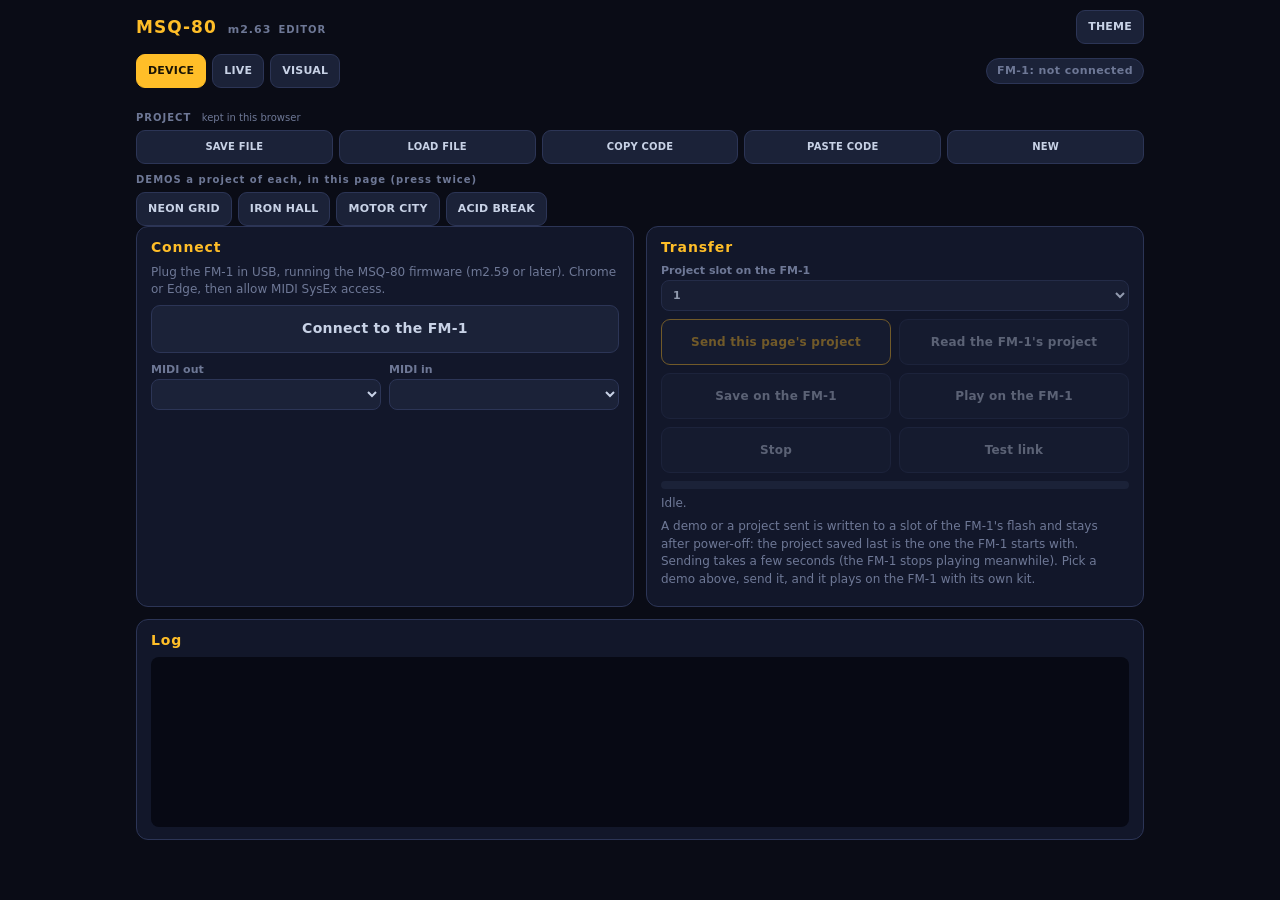
==== commit fcec7d3f: "Four tracks on show by default Co-Authored-By: Claude Opus 5.5 <noreply@anthropic.com>" ====
--- a/msq8-single.html
+++ b/msq8-single.html
@@ -471,7 +471,7 @@
 
   <input type="file" id="file" accept=".msq8,.txt,application/octet-stream,text/plain" hidden>
 </div>
-<script>window.MSQ_WASM_B64 = "AGFzbQEAAAABigIiYAJ/fwBgA39/fwF/YAN/fn8Bf2ABfwF/YAR/fn9/AX9gBH9/f38Bf2AAAGABfwBgAAF/YAF9AX1gBX9/f39/AGADf39/AGAEf39/fwBgBH9/f30AYAJ/fwF/YAd/f39/f39/AX9gBX9/f39/AX9gB39/f39/f38AYAJ/fwF9YAZ/f39/f38AYAl/f39/fX9/f38AYAl/f39/f319f38AYAp/f39/f319f31/AGAEf31/fwBgDH19fX19fX9/fX1/fwBgC39/f39/fX19fX9/AGAJf319fX1/f39/AGABfwF9YAR/f39/AX1gA39/fwF9YAJ/fQF9YAJ9fQF9YAJ8fwF8YAN/[base64]/[base64]/[base64]/BgABB0OjWgAAQhIGAgABB0IbfgAAgAEEBIABBBEkbQQJ0KAKAgMCAABCSgYCAAAsIAEHSpsCAAAsGAEGA+gELNgBB0OjWgABBtK/BgABBsJvmgAAgAEEBIABBAUobIgBBgBAgAEGAEEgbENqAgIAAQbCb5oAAC4MBAQN/[base64]/SAAAsGAEHA6QkLNwACQCAADQBB0IbfgABBjKPAgAAQkoGAgAALQbSvwYAAQdDo1oAAQbDj9IAAQcDpCRCVgoCAAAtYAQF/AkACQEG0r8GAAEHQ6NaAAEGw4/[base64]/[base64]/[base64]/aiIFQf8BcXZBAXFFDRogBUECdEHAq8CAAGoqAgAhCQwZCyAHQQhLDRlBlQEgB0F/aiIFQf8BcXZBAXFFDRkgBUECdEHgq8CAAGoqAgAhCQwYCyAHQQ5LDRhBASAHdEGqkgFxRQ0YQwAAgD8gCEOamRk+lEMAAIA/kpUhCQwWCyAIQwrXo7yUQwAAgD+SQwAAgD8gCENmZqY/lJWUIQkMFQtDAACAP0NmZuY+IAdBAXEbIAiVIghDmpmZPpQgCCAHQQ5LGyEJDBQLQwAAAAAhCQJAIAdBAXFFDQBDAACAPyAIQ83MTD8QvYKAgACVIQkLIAdBFU0NEwwVC0MAAIA/IAiVIAdBe2qyQwAAQECVIgggCIyUELuCgIAAQzMzsz+UQ83MzD6SlCEJDBILIAdBBUsNE0EXIAdBf2oiBUH/AXF2QQFxRQ0TIAVBAnRBgKzAgABqKgIAIQkMEgtDAACAPyEJAkACQCAHQX9qDgoTFBQBFBQUFBQAFAtDj8L1PSEJDBILQ83MDD8hCQwRCyAHQQdLDRFB7wAgB0F/aiIFQf8BcXZBAXFFDREgBUECdEGUrMCAAGoqAgAhCQwQCwJAIAdBAk8NAEPNzEw+IQkMEAtDAACAPyAIQ5qZGT8QvYKAgACVIAdBeWqyQwAAwECVIgggCIyUELuCgIAAlCEJDA4LQwAAAAAhCQJAIAdBA3FBAUcNAEMAAIA/[base64]/IQkMCgsgB0ENSw0KQQEgB3RBotEAcUUNCkMAAIA/IAiVIQkMCAsgB0EISw0JQwAAgD8gByAHbLOVIQkMBwsCQCAHQQFGDQBDZmZmPyAIlSEJDAcLQwAAgD8hCQwHCyAIQwAA3EKUIglDAACWxJJDAABcQ5UiCiAKjJQQu4KAgABDMzMzP5QgCUMAAEjEkkMAACBDlSIJIAmMlBC7goCAAJIgCEPNzEw9lEMAAIA/kpUhCQwFCyAIQwAA3EKUIglDAAD6xJJDAACCQ5UiCiAKjJQQu4KAgABDmpkZP5QgCUMAAMjDkkMAAPBClSIJIAmMlBC7goCAAJIgCEPNzEw9lEMAAIA/kpUhCQwECyAIQwAA3EKUIglDAEAcxZJDAACWQ5UiCiAKjJQQu4KAgABDmpkZP5QgCUMAAJbDkkMAAMhClSIJIAmMlBC7goCAAJIgCEPNzEw9lEMAAIA/kpUhCQwDCyAIQwAA3EKUIglDAABhxJJDAAAgQ5UiCiAKjJQQu4KAgABDMzMzP5QgCUMAAPrDkkMAAAJDlSIJIAmMlBC7goCAAJIgCEPNzEw9lEMAAIA/kpUhCQwCCyAIQwAA3EKUIglDAAAvxJJDAAAMQ5UiCiAKjJQQu4KAgABDAAAAP5QgCUMAAJbDkkMAAMhClSIJIAmMlBC7goCAAJIgCEPNzEw9lEMAAIA/kpUhCQwBCyAIQwAA3EKUIglDAAAWxJJDAABIQ5UiCiAKjJQQu4KAgAAhCiAJQwCAicSSQwAAekOVIgsgC4yUELuCgIAAIQsgCUMAgCLFkkMAAJZDlSIJIAmMlBC7goCAAEPNzMw+lCAKIAuSkiAIQ4/CdT2UQwAAgD+SlSEJCyAJQwAAAABbDQELQQAhBUEAIQYDQAJAAkAgBbND2w/JQJRDAACAO5RDg/kiPpQiCCAI/[base64]/IAggCEO9N4Y1XRshCEEAIQYgACEFA0AgAiAGaiIEIAUqAgAgCJVDAAD+QpQiCUMAAAC/QwAAAD8gCUMAAAAAXRuS/AA6AAAgBEEBaiAFQQRqKgIAIAiVQwAA/kKUIglDAAAAv0MAAAA/[base64]/MJdDQBDAAD8QiAAIABDAAD8Ql4bIgEgAUMAAAC/QwAAAD8gAUMAAAAAXRuS/AAiArKTIgEgASABIAEgAUMjxK46lENclR08kpRDR1hjPZKUQ/D9dT6SlEMYcjE/kpRDAACAP5IgAkEXdEGAgID8A2q+lEMAANxDlCEBCyABC8cBAQN/[base64]//[base64]/[base64]/+ADsAACAFQRZqQbKQ0IACNgAAIAVBEWpBAToAACAHQQE6AAAgBUEJakGB/gA7AAAgASADNgIAIAVBCUH0g8CAACABEL6CgIAAGgsgA0EBaiEDIAJBL2oiAkHYDkcNAAsgAUEQaiSAgICAAAv+AQAQnYCAgAAgAEEAQZy5FfwLACAAQRA2AtCoFSAAEKaAgIAAIABBv/4AOwDgDiAAQr/+/Pnz58+fPzcA2A4gAEHg3AhqEJqCgIAAIABBlN0IahCbgoCAACAAQecOahC1gICAACAAQfgOahC2gICAABC6gICAACAAQYCO/4AANgK4D0GAjv+AAEEAQYAI/AsAIABBgJ7/gAA2AswPIABBgJb/gAA2AsAPQYCe/4AAQQBBgAj8CwBBgJb/gABBAEGACPwLACAAQfQRahDzgYCAACAAQT86AOYOIABBgNgAOwDjDiAAQYCAgPwDNgLkDyAAQoCAgPyDgIDAPzcC3A8LvgwDB38BfgJ/IAAgACgCqKgVQQFqIgU2AqioFSACQQEgAkEBShsiAkH/ACACQf8ASBshBiADQQAgA0EoSRshBwJAAkAgBEEISSIIDQAgACAHQS9sai0ALkUNACAAQaykFWohCUF/[base64]/[base64]/QQBBAEGAgICAeCAALQCtpBUbIAAoArSkFWoiAkF/[base64]/QQAhAwJAIAJBCEcNAEEAIQMgAC0ApagVIgRFDQAgAEGWqBVqIQUgAEGVqBVqIQNBACEGQQAhB0EAIQgCQANAAkAgASADIAZqLQAAIglHDQACQCAGQQFqIARB/[base64]/GH0CfwF9A38KfQl/[base64]/IBIgEkMAAIA/Xhs4AqyoFQsgA0IANwNAIANCADcDSCADQgA3A1AgA0IANwNYIANCADcDYCADQgA3A2ggA0IANwNwIANCADcDeCAALQDhDiETQQAhFEGApv+AAEEAQYAE/[base64]/EIgMC0AKLNDOX8MPpQiEiASQwAA/EJeGyISIBJDAAAAP5L8ACItspMiEiASIBIgEiASQyPErjqUQ1yVHTySlENHWGM9kpRD8P11PpKUQxhyMT+SlEMAAIA/kiAtQRd0QYCAgPwDar6UQ83MTD2UQwAAgEGUQwAA+kaVkiISIBKOkyISOAI0AkAgECoCOCIzQwAAAABbDQACQCAwLQAuIi1FDQBDAAAAgCE0AkACQCAts0O4I+69lCI1QwAA/MJdDQBDAAAAACE2QwAA/EIgNSA1QwAA/EJeGyI0IDRDAAAAv0MAAAA/IDRDAAAAAF0bkvwAIi2ykyI0IDQgNCA0IDRDI8SuOpRDXJUdPJKUQ0dYYz2SlEPw/XU+kpRDGHIxP5KUQwAAgD+SIC1BF3RBgICA/ANqvpRDApoIvZRDO6q4P5QiNEMAAPzCXQ0BC0MAAPxCIDQgNEMAAPxCXhsiNCA0QwAAAL9DAAAAPyA0QwAAAABdG5L8ACItspMiNCA0IDQgNCA0QyPErjqUQ1yVHTySlENHWGM9kpRD8P11PpKUQxhyMT+SlEMAAIA/kiAtQRd0QYCAgPwDar6UITYLIBAgMyA2lCI0OAI4IDSLQ6abRDtdRQ0BCyAQQQA2AjgLAkACQAJAAkAgMC0AK0F/ag4CAAECC0MAAIA/IBIgEpKTIRIMAgtDAACAP0MAAIC/IBJDAAAAP10bIRIMAQsgEkMAAIBAlEMAAIC/kiASQwAAgMCUQwAAQECSIBJDAAAAP10bIRILIDKyITQgEiAwLQAps0MAAHxClZQhEgJAAkACQAJAIDAtACoOAgABAgsgEiASkiEzQwAAAAAhNUMAAIA/ITcMAgsgEkMAAIBAlCE1QwAAAAAhM0MAAIA/ITcMAQsgEkMAAAA/lEMAAIA/kiE3QwAAAAAhNUMAAAAAITMLIDRDCtcjPJQhNkEAIS0DQEMAAAAAIRICQCAQKgI4IDYgMyAQLQACsyAwIC1qIjFBC2osAACykiAxQQxqLAAAskMAAMhClZKSkpJDAACKwpJDAABAQZUiNEMAAPzCXQ0AQwAA/EIgNCA0QwAA/EJeGyISIBJDAAAAv0MAAAA/IBJDAAAAAF0bkvwAIjKykyISIBIgEiASIBJDI8SuOpRDXJUdPJKUQ0dYYz2SlEPw/XU+kpRDGHIxP5KUQwAAgD+SIDJBF3RBgICA/ANqvpRDAADcQ5RDbxIDSJQhEgsgA0GkAWogLWogEjgCACADQZgBaiAtaiAxQQpqLQAAs0MAAHxClTgCACADQYwBaiAtaiAxQQlqLQAAEJ+AgIAANgIAIC1BBGoiLUEMRw0ACyAvIDAtAC2zQwAAfEKVIDcgECoCGCISIBKUIDAtACyzQwAAfMKVIBAtAAOzQwAA/sKVQwAAgD+SlEMAAIA/kpSUlJQhM0MAAAAAITRDAAAAACESAkAgNSAQLQACs0MAAHDCkkMAAEBBlSAwLQAZs0MAAHxClZQgMC0AFrNDAAB8QpVDAAAYQZQgECoCHCAwLAAYskMAAHxClZRDAAAAQZSSkpIiNkMAAPzCXQ0AQwAA/EIgNiA2QwAA/EJeGyISIBJDAAAAv0MAAAA/IBJDAAAAAF0bkvwAIi2ykyISIBIgEiASIBJDI8SuOpRDXJUdPJKUQ0dYYz2SlEPw/XU+kpRDGHIxP5KUQwAAgD+SIC1BF3RBgICA/ANqvpRDAADwQZQhEgsgM0OamZk+lCE4AkBDAACgQUMAAGFGIBIgEkMAAGFGXhsiEiASQwAAoEFdG0PbD8nAlEMAAPpGlUM7qrg/lCISQwAA/MJdDQBDAAD8QiASIBJDAAD8Ql4bIhIgEkMAAAC/QwAAAD8gEkMAAAAAXRuS/AAiLbKTIhIgEiASIBIgEkMjxK46lENclR08kpRDR1hjPZKUQ/D9dT6SlEMYcjE/kpRDAACAP5IgLUEXdEGAgID8A2q+lCE0C0MAAIA/IDSTIhJDAABAP14hLQJAIDAtABezQwAAfEKVQzMzc0CUIjVDAAAAP5RDAACAP5IiOSA4IAMqApgBIjogAyoCnAEiN5IgAyoCoAEiO5KUQwAAAD+UlEMzMzM/lCI0IA0gEC0ABkECdGoiMSoCAF5FDQAgMSA0OAIAC0MAAEA/IBIgLRshNCAQKgIsITMgECoCKCE2IBAqAiQhLyAQKgIwIRIgECgCFCEyIBAoAhAhMSAQKAIMIS0gNYwhPCADKgKsAfwBIT0gAyoCqAH8ASE+IAMqAqQB/AEhPyAwLQAVIUBBACEwIAMoApQBIUEgAygCkAEhQiADKAKMASFDA0ACQAJAIEBB/wFxIkRBAkcNACA3IEMgLUEYdiJFQQFqQf8BcWosAACyIEMgRWosAACyIjWTIC1BCHZB//8DcbNDAACAN5SUIDWSQwQCATyUIEIgMUEYdiJFQQFqQf8BcWosAACyIEIgRWosAACyIjWTIDFBCHZB//8DcbNDAACAN5SUIDWSQwQCATyUlJRDAADAP5QgOyBBIDJBGHYiRUEBakH/AXFqLAAAsiBBIEVqLAAAsiI1kyAyQQh2Qf//A3GzQwAAgDeUlCA1kkMEAgE8lJSSITUMAQtDAAAAACE1AkAgOkMAAAAAXkUNACBDIC1BGHYiRUEBakH/AXFqLAAAsiBDIEVqLAAAsiI1kyAtQQh2Qf//A3GzQwAAgDeUlCA1kkMEAgE8lCA6lEMAAAAAkiE1CwJAIDdDAAAAAF5FDQAgQiAxQRh2IkVBAWpB/wFxaiwAALIgQiBFaiwAALIiRpMgMUEIdkH//wNxs0MAAIA3lJQgRpJDBAIBPJQgN5QgNZIhNQsgO0MAAAAAXkUNACBBIDJBGHYiRUEBakH/AXFqLAAAsiBBIEVqLAAAsiJGkyAyQQh2Qf//A3GzQwAAgDeUlCBGkkMEAgE8lCA7lCA1kiE1CyAQIDIgPWoiMjYCFCAQIDEgPmoiMTYCECAQIC0gP2oiLTYCDAJAIERBAUcNACAtID9PDQBBACExIBBBADYCEAsgECA0IDwgEpQgNUMAAAA/lJJDq6qqPZQiNUMAAEBBlCA1i0MAAIA/[base64]/4AAkjgCgKb/gAAgECBJIBAqAoSm/4AAkjgChKb/gAAgECA3IBAqAoim/4AAkjgCiKb/gAAgECBIIBAqAoym/4AAkjgCjKb/gAAgECA1IBAqApCm/4AAkjgCkKb/gAAgECBHIBAqApSm/4AAkjgClKb/gAAgECAvIBAqApim/4AAkjgCmKb/gAAgECBGIBAqApym/4AAkjgCnKb/gAAgECA2IBAqAqCm/4AAkjgCoKb/gAAgECA6IBAqAqSm/4AAkjgCpKb/gAAgECAzIBAqAqim/4AAkjgCqKb/gAAgECA8IBAqAqym/4AAkjgCrKb/gAAgECA0IBAqArCm/4AAkjgCsKb/gAAgECA5IBAqArSm/4AAkjgCtKb/gAAgECASIBAqArim/4AAkjgCuKb/gAAgECA4IBAqArym/4AAkjgCvKb/gAALIBRBAWoiFEEIRw0ACyAAKALADyItIAAoAsQPIhBB/wNxQQF0akMAAPpGQwAA+sYgJUMAYGpHlCISIBJDAAD6xl0bIBJDAAD6Rl4b/AA7AQAgLSAQQQFqQf8DcUEBdGpDAAD6RkMAAPrGICZDAGBqR5QiEiASQwAA+sZdGyASQwAA+kZeG/wAOwEAIC0gEEECakH/A3FBAXRqQwAA+kZDAAD6xiAnQwBgakeUIhIgEkMAAPrGXRsgEkMAAPpGXhv8ADsBACAtIBBBA2pB/wNxQQF0akMAAPpGQwAA+sYgKEMAYGpHlCISIBJDAAD6xl0bIBJDAAD6Rl4b/AA7AQAgLSAQQQRqQf8DcUEBdGpDAAD6RkMAAPrGIClDAGBqR5QiEiASQwAA+sZdGyASQwAA+kZeG/wAOwEAIC0gEEEFakH/A3FBAXRqQwAA+kZDAAD6xiAqQwBgakeUIhIgEkMAAPrGXRsgEkMAAPpGXhv8ADsBACAtIBBBBmpB/wNxQQF0akMAAPpGQwAA+sYgK0MAYGpHlCISIBJDAAD6xl0bIBJDAAD6Rl4b/AA7AQAgACAQQQhqNgLEDyAtIBBBB2pB/wNxQQF0akMAAPpGQwAA+sYgLEMAYGpHlCISIBJDAAD6xl0bIBJDAAD6Rl4b/AA7AQBBfCExQYCm/4AAIRADQCAAIAAoAtAPIi1BAWo2AtAPIAAoAswPIC1B/wBxIi1qQwAA/kJDAAD+wiAQKgIAIBBBBGoqAgCSIBBBCGoqAgCSIBBBDGoqAgCSQwAAyEKUIhIgEkMAAP7CXRsgEkMAAP5CXhv8ADoAACAAKALMDyAtakMAAP5CQwAA/sIgEEHAAGoqAgAgEEHEAGoqAgCSIBBByABqKgIAkiAQQcwAaioCAJJDAADIQpQiEiASQwAA/sJdGyASQwAA/kJeG/wAOgCAASAAKALMDyAtakMAAP5CQwAA/sIgEEGAAWoqAgAgEEGEAWoqAgCSIBBBiAFqKgIAkiAQQYwBaioCAJJDAADIQpQiEiASQwAA/sJdGyASQwAA/kJeG/wAOgCAAiAAKALMDyAtakMAAP5CQwAA/sIgEEHAAWoqAgAgEEHEAWoqAgCSIBBByAFqKgIAkiAQQcwBaioCAJJDAADIQpQiEiASQwAA/sJdGyASQwAA/kJeG/wAOgCAAyAAKALMDyAtakMAAP5CQwAA/sIgEEGAAmoqAgAgEEGEAmoqAgCSIBBBiAJqKgIAkiAQQYwCaioCAJJDAADIQpQiEiASQwAA/sJdGyASQwAA/kJeG/wAOgCABCAAKALMDyAtakMAAP5CQwAA/sIgEEHAAmoqAgAgEEHEAmoqAgCSIBBByAJqKgIAkiAQQcwCaioCAJJDAADIQpQiEiASQwAA/sJdGyASQwAA/kJeG/wAOgCABSAAKALMDyAtakMAAP5CQwAA/sIgEEGAA2oqAgAgEEGEA2oqAgCSIBBBiANqKgIAkiAQQYwDaioCAJJDAADIQpQiEiASQwAA/sJdGyASQwAA/kJeG/wAOgCABiAAKALMDyAtakMAAP5CQwAA/sIgEEHAA2oqAgAgEEHEA2oqAgCSIBBByANqKgIAkiAQQcwDaioCAJJDAADIQpQiEiASQwAA/sJdGyASQwAA/kJeG/wAOgCAByAQQRBqIRAgMUEEaiIxQQxJDQALQwAAAAAhNgJAIAAtALQPDQAgAC0A7g6zQxrbZDuUITYLIBNB/[base64]/wNxQQF0akMAAPpGQwAA+sYgEkMAoAxGlCIzIDNDAAD6xl0bIDNDAAD6Rl4b/[base64]/kiESDAELIBJDAAAAv11FDQAgEkMAAIA/kiESCwJAAkAgEkMAAIA+XkUNAEMAAAA/IBKTIRIMAQsgEkMAAIC+XUUNAEMAAAC/IBKTIRILIANBwABqIBBqIi0gNCASQ9sPyUCUIhIgEiASlCISIBIgEiASQ5HuODaUQ0cMULmSlEOFiAg8kpRDq6oqvpKUQwAAgD+SlJRDMzOzPpQgLSoCAJI4AgAgNiAzkiISQwAAgL+SIBIgEkMAAIA/YBshMyA0Q7Kdfz+UITQgEEEEaiIQQcAARw0ACyAAIDQ4AtyoFSAAIDM4AuCoFQtDAACAPyEvIAAqAtwPITUgACoC4A8hNiAAQwAA/EIgAC0A5A6zQwAAgD2UIhIgEkMAAPxCXhsiEiASQwAAAD+S/AAiELKTIhIgEiASIBIgEkMjxK46lENclR08kpRDR1hjPZKUQ/D9dT6SlEMYcjE/[base64]////A3FBgICA/[base64]/kiAQQRd0QYCAgPwDar6UITQLIDQgNZNDAACAPZQhOSAAKALouBUhQSAAKgLYqBUhNyAAKgLwESE0IAAoAugRIT9BACFEIAAtAOUOQf8BcSFCA0AgByA/QQJ0QfwAcSIQaiA5IDWSIjUgOCADQcAAaiBEQQJ0aioCAJSUIhI4AgAgBiAQaiASiyISOAIAQQAhMQJAAkAgEiA0YA0AIAAgACgC7BFBAWoiEDYC7BEgEEEgSQ0BQQAhMUMAAAAAIRIgPyEQQQAhLQNAIAYgEEF/akEfcUECdGoqAgAiNCAGIBBBH3FBAnRqKgIAIjMgEiAzIBJeIjIbIhIgNCASXiIwGyESIC1BAWogLSAxIDIbIDAbITEgEEF+aiEQIC1BAmoiLUEgRw0ACwsgACAxNgLsESAAIBI4AvARIBIhNAtDAACAPyESAkAgNEMfhWs/XkUNAEMfhWs/IDRDvTeGNZKVIRILIBIgNpNDKVwPPkNvEgM6IBIgNl0blCA2kiI2IC9dIRACQEMAAIC/QwAAgD8gByA/QQFqIj9BH3FBAnRqKgIAIDaUIhIgEkMAAIA/XhsiEiASQwAAgL9dGyISiyIzIDdeRQ0AIAAgMzgC2KgVIDMhNwsgNiAvIBAbIS8gBSBEQQF0aiA7IBKUIhIgEkMAAABFlEMAAAA/ko5DAAAAOpQgQhtDAP7/RpT8ACIQOwEAIAQgQUH/[base64]/ag4FAAAAAwEDCyAFIAJqIgVBAmohAiAFQX9qLQAAs0MAAHxClSEGDAELIAJBBmohAkMAAAAAIQYLQwAAgD9DAAD8QiACLQAAs0PNPDI+lCIHIAdDAAD8Ql4bIgcgB0MAAAA/kvwAIgKykyIHIAcgByAHIAdDI8SuOpRDXJUdPJKUQ0dYYz2SlEPw/XU+kpRDGHIxP5KUQwAAgD+SIAJBF3RBgICA/[base64]/[base64]/[base64]/[base64]/[base64]/[base64]/IAJB/wAgAkH/AEkbsyACQQFIGyIGOAIIAkAgBEUNACAALQAARQ0AIAAtAAFFDQBDAAAAACEFAkAgAS0ABrNDB/CWvZQiBkMAAPzCXQ0AQwAA/EIgBiAGQwAA/EJeGyIFIAVDAAAAv0MAAAA/IAVDAAAAAF0bkvwAIgKykyIFIAUgBSAFIAVDI8SuOpRDXJUdPJKUQ0dYYz2SlEPw/XU+kpRDGHIxP5KUQwAAgD+SIAJBF3RBgICA/ANqvpRDAADIQpRDbxIDOJQhBQsgACADOgACIAAgBTgCDA8LIABBADYCDCAAIAY4AgQgAEGAgID8AzYCHCAAIAM6AAIgAEGBAjsBACAAIAVDmpmZPpRDMzMzP5I4AhhDAAAAACEGAkAgAS0ABLNDpWbPvZQiB0MAAPzCXQ0AQwAA/EIgByAHQwAA/EJeGyIGIAZDAAAAv0MAAAA/IAZDAAAAAF0bkvwAIgKykyIGIAYgBiAGIAZDI8SuOpRDXJUdPJKUQ0dYYz2SlEPw/XU+kpRDGHIxP5KUQwAAgD+SIAJBF3RBgICA/ANqvpRD/lQFQpQhBgsgACAFQwAAwD+UQwAAgD+SIAaUOAI0AkAgA0UNACABLQAMIgJFDQBDAAAAACEFAkAgArNDpWbPvZQiBkMAAPzCXQ0AQwAA/EIgBiAGQwAA/EJeGyIFIAVDAAAAv0MAAAA/IAVDAAAAAF0bkvwAIgKykyIFIAUgBSAFIAVDI8SuOpRDXJUdPJKUQ0dYYz2SlEPw/XU+kpRDGHIxP5KUQwAAgD+SIAJBF3RBgICA/ANqvpRD/lQFQpQhBQsgACAFOAI0CwsJACAAQQA6AAELjBIIA30BfwN9AX8KfQF/[base64]/[base64]/MJdDQBDAAD8QiAKIApDAAD8Ql4bIgUgBUMAAAC/QwAAAD8gBUMAAAAAXRuS/AAiB7KTIgUgBSAFIAUgBUMjxK46lENclR08kpRDR1hjPZKUQ/D9dT6SlEMYcjE/kpRDAACAP5IgB0EXdEGAgID8A2q+lEMAAPBBlCEFCwJAQwAA+kUgBSAFQwAA+kVeG0PbD8nAlENvEgM4lEM7qrg/lCIFQwAA/MJdDQBDAAD8QiAFIAVDAAD8Ql4bIgUgBUMAAAC/QwAAAD8gBUMAAAAAXRuS/AAiB7KTIgUgBSAFIAUgBUMjxK46lENclR08kpRDR1hjPZKUQ/D9dT6SlEMYcjE/kpRDAACAP5IgB0EXdEGAgID8A2q+lCEIC0MAAAAAIQUCQCAAKgI0IAOylENvEgM4lEM7qri/lCIKQwAA/MJdDQBDAAD8QiAKIApDAAD8Ql4bIgUgBUMAAAC/QwAAAD8gBUMAAAAAXRuS/AAiB7KTIgUgBSAFIAUgBUMjxK46lENclR08kpRDR1hjPZKUQ/D9dT6SlEMYcjE/[base64]/IAmTIRcgACgCECEBIAAtAAFB/wFxIQsDQCABIAdqIgGzQwAAgC+UIgVDAAAAv5IiBEMAAIA/kiAEIARDAAAAAF0bIQQgBSAFkkMAAIC/kiEIAkACQCAFIAldDQACQCAFIBdeDQBDAACAP0MAAIC/IAVDAAAAP2AbIQVDAAAAACEGDAILIBIgBUMAAIC/kpQiBiAGIAYgBpSSkkMAAIA/kiEGQwAAgD9DAACAvyAFQwAAAD9gGyEFDAELIBIgBZQiBiAGkiAGIAaUk0MAAIC/kiEGQwAAgD9DAACAvyAFQwAAAD9gGyEFCyAFIAaTIQogCCAGkyEFAkACQCAEIAldRQ0AIBIgBJQiBCAEkiAEIASUk0MAAIC/kiEGDAELQwAAAAAhBiAEIBdeRQ0AIBIgBEMAAIC/kpQiBCAEIAQgBJSSkkMAAIA/kiEGCyAKIAaSIAWTIAyUIAWSQ83MTD+UIQYCQCARQwAAAABeRQ0AIAAgACgCOCAWaiIYNgI4IBizQwAAgC+UIgVDAAAAv5IiBEMAAIA/kiAEIARDAAAAAF0bIQRDAACAP0MAAIC/[base64]/[base64]/lJKUIQQgACoCFCEFAkACQCALRQ0AIAVDAACAPJIiBUMAAIA/XkUNAUMAAIA/IQUMAQsgBUOynX8/[base64]/QQEhAQJAIAAtAA0NACAALQAODQAgAC0AEA0AQQAoAsj7/4AAQQBHIQELIAEL2wsGAn8NfQF/An0BfwJ9QQBBgO4FQYDuBUEAQQAoAsj7/4AAIgQgAmsiBSAFIARLGyAALQAQs0MhCII8lEPNzEw/lCIGQwAAAABeQQFxGyAALQAOs0MhCII8lCIHQwAAAABeGzYCyPv/gAACQCACQQFIDQBDAMB/RUMAAABBQwAAekUgAyADQwAAyEJdGyAALQAPQQNxQQFqs5QiAyADQwAAAEFdG0MAAIA+lCADQwDAf0ZeGyEIIAAtAA1B/wFxs0MhCII8lCIJQ2Zm5r6UQwAAgD+SIQogCUMAAOBAlEMAAIA/kiELQQAqAsT7/4AAIQxBACoCwPv/gAAhDUEAKgK8+/+AACEOQQAqArj7/4AAIQ9BACoCtPv/gAAhEEEAKgKw+/+AACERQQAqAqz7/4AAIRJBAC0Aqvv/gAAhAEEAIQQDQCABIARBAnRqIhMqAgAhFAJAIAlDAAAAAF5FDQAgCkMAAMA/QwAAwL8gCyAUlCIDIANDAADAv10bIANDAADAP14bIgMgAyADIAOUlEMmtBe+lJKUIRQLAkAgAEH/AXGzIhVDAACAPpRBAC8Bnvv/gAAiFrMgCJOSIgNDAAAAAF1FDQADQCADQwAAgEWSIgNDAAAAAF0NAAsLIBEgA/wAIgVBgCBvQQF0QYCq/4AAai4BALJDAACAPyADIAWykyIDk5QgAyAFQQFqQYAgb0EBdEGAqv+AAGouAQCylJJDbxKDOJQiA0MAAAA/lCAUkpIhESASIANDZmbmPpQgFJKSIRIgDyAQkyAVlEMAAIA+lCAQkiEVAkAgAEEBaiIAQf8BcUEERw0AIBZBAXRDAAD6RkMAAPrGIBJDAACAPpRDAAB6RpQiEiASQwAA+sZdGyASQwAA+kZeG/wAOwGAqv+AAEEAIQBBAEEALwGe+/+AAEEBakH/H3E7AZ77/4AAQQAvAaD7/4AAQQF0IgVDAAD6RkMAAPrGIAUuAYDq/4AAskNvEoM4lCIQIA6TQ83MzD6UIA6SIg5DzcxMP5QgEUMAAIA+lCIRkkMAAHpGlCISIBJDAAD6xl0bIBJDAAD6Rl4b/AA7AYDq/4AAQQBBAC8BoPv/gABBAWpBhwJwOwGg+/+AAEEALwGi+/+AAEEBdCIFQwAA+kZDAAD6xiAFLgGO7v+AALJDbxKDOJQiFyANk0PNzMw+lCANkiINQ83MTD+UIBGSQwAAekaUIhIgEkMAAPrGXRsgEkMAAPpGXhv8ADsBju7/gABBAEEALwGi+/+AAEEBakGlAnA7AaL7/4AAQQAvAaT7/4AAQQF0IgVDAAD6RkMAAPrGIAUuAdjy/4AAskNvEoM4lCISIAyTQ83MzD6UIAySIgxDzcxMP5QgEZJDAAB6RpQiESARQwAA+sZdGyARQwAA+kZeG/wAOwHY8v+AAEEAQQAvAaT7/4AAQQFqQcsCcDsBpPv/gABDAAAAACERQQAvAab7/4AAQQF0IgVDAAD6RkMAAPrGIAUuAe73/4AAskNvEoM4lCIYQwAAAD+UIBBDAAAAAJIgF5IgEpJDw/WoPpSSIhBDAAB6RpQiEiASQwAA+sZdGyASQwAA+kZeG/wAOwHu9/+AAEEAQQAvAab7/4AAQQFqQdkAcDsBpvv/gABBACAOOAK8+/+AAEEAIA04AsD7/4AAQQAvAaj7/4AAQQF0IgVDAAD6RkMAAPrGIAUuAaD5/4AAskNvEoM4lCIXQwAAAD+UIBBDAAAAv5QgGJKSIhBDAAB6RpQiEiASQwAA+sZdGyASQwAA+kZeG/wAOwGg+f+AAEEAIAw4AsT7/4AAQQAvAaj7/4AAIQVBACAQQwAAAL+UIBeSIhc4Arj7/4AAQQAgDzgCtPv/gABBACAFQQFqQf8AcDsBqPv/gAAgDyEQQwAAAAAhEiAXIQ8LIBMgFSAGlCADIAeUIBSSkjgCACAEQQFqIgQgAkcNAAtBACAROAKw+/+AAEEAIBI4Aqz7/4AAQQAgADoAqvv/[base64]/Sw0AIAFBrdq0ATYAACABDwsgASAAIABB/wFxQQxuIgJBDGxrQf8BcUECdCgCoNXAgAAiAy0AADoAACADLQABIQMgAUEAOgADIAFBMCACQS9qIABBDEkbOgACIAEgAzoAASABCxEAQYADIAAtAAJuIAAtAAFsCyQAAkAgAC0AAA0AQQAPCyAALQABIAAtAANsQYADIAAtAAJubAtqAQF/[base64]/wFxIgBBECAAQRBJG0EEIAAbIgA6AAEgASABLQACIgZBBCAGGyIGIAYgBkEEIAZBCEYbIAZBAkYbIAZBEEYbIgY6AAIgASADQQEgA0EBShsiB0H//wNBgAMgBm4iBSAAbG4iBkHjACAGQeMASRsiBiAHIAZIGyIGOgADCwJAAkBBAUH//[base64]/wFxRQ0AQYADIAEtAAJuIAdsIgIgA0H/AXEiA2wiBCACIAEtAAMiAGwiASAEIAFJGyABIAAbIAEgAxsgAm4hBAsgBAuOAQACQCABQTtLDQAgACABQTpsaiIBQQE6AAAgASADIAMgA0EEIANBCEYbIANBAkYbIANBEEYbIgM6AAIgASACQQEgAkEBShsiAkEQIAJBEEgbIgI6AAEgASAEQf//A0GAAyADQf8BcW4gAmxuIgNB4wAgA0HjAEkbIgMgBCADSBsiA0EBIANBAUobOgADCwuiBAEGfwJAIAAoAtjEByIHQaCcAUkNACAAQQE6AOTEB0F/[base64]///[base64]/ACAIQf8ASBs6AAAgCUGcG2ogBToAACAAIAAoAtjEB0EBajYC2MQHIAsgCy8BAEEBajsBACAKC/QCAQR/[base64]/[base64]/[base64]/aiIFDQALCwJAIAAoAtjEByADIAAgAUE6bGoiBSACQQF0aiIGLwEiIgRqa0EGbCIHRQ0AIAAgA0EGbGpBmBtqIgMgAyAEQQZsaiAH/AoAAAsgBkEAOwEiIAAgACgC2MQHIARrNgLYxAcgBSACakEAOgAyCwv8BAECf0EAIQEgAEEAQYCeCPwLACAAQZHpl6oCNgLoxAcgAEECOgDgxAcgAEH/AToA3cQHIABBkOQHahChgoCAACAAQZHnB2oQoYKAgAAgAEGS6gdqEKGCgIAAIABBk+0HahChgoCAACAAQZTwB2oQoYKAgAAgAEGV8wdqEKGCgIAAIABBlvYHahChgoCAACAAQZf5B2oQoYKAgAAgAEGY/[base64]/wE6ALWYCANAIAAgAWoiAkEBakGECDsAACACQTtqQYQIOwAAIAJBEWpCv/78+fPnz58/NwAAIAJBBGpBgfABOwEAIAJB9QBqQYQIOwAAIAJBywBqQr/+/Pnz58+fPzcAACACQT5qQYHwATsBACACQYUBakK//vz58+fPnz83AAAgAkH4AGpBgfABOwEAIAFBrgFqIgFBmBtHDQALC6IDAQl/[base64]//wNBgAMgAS0AAm4gAS0AAWxuIgBB4wAgAEHjAEkbIAEtAAMiAE0NACABIABBAWo6AANBACECCyACC9MGAQ1/QX8hAgJAIAFBO0sNACAAIAFBOmxqIgMtAABFDQAgAy0AAyIEQQJJDQAgAyAEQX9qIgI6AAMCQCADLQAyIAJB/wFxIgRJDQAgA0EAOgAyCwJAIAMtADMgBEkNACADQQA6ADMLAkAgAy0ANCACQf8BcSIESQ0AIANBADoANAsCQCADLQA1IARJDQAgA0EAOgA1CwJAIAMtADYgAkH/AXEiBEkNACADQQA6ADYLAkAgAy0ANyAESQ0AIANBADoANwsCQCADLQA4IAJB/[base64]//A3EgBGpPDQAgCCAEQQZsaiECIAQhBQNAAkAgAi8BACACQX5qLwEAIg5qIAdNDQAgAiAHIA5rOwEAIAwvAQAhBgsgAkEGaiECIAVBAWoiBSAEIAZB//[base64]/[base64]//[base64]/wBxOgAAIANBbmoiBiAGLQAAQf8AcToAACADQXRqIgYgBi0AAEH/AHE6AAAgA0F6aiIGIAYtAABB/wBxOgAAIANBGGohAyAFIAJBBGoiAkcNAAsgBEUNAQsgAkEGbCAAakGdG2ohAwNAIAMgAy0AAEH/AHE6AAAgA0EGaiEDIARBf2oiBA0ACwsgARCrgICAAAJAIAAtAOHEB0UNACAALQDgnQgNACAAKALknQgiA0UNACAAKALonQhB/AEgAxGAgICAAICAgIAACyAAQQA6AOPEByAAQQA7AOHEBwJAIAAsAN3EByIDQQBIDQAgAEEANgLImAggAEH/[base64]/AXEhCANAAkAgAS0AACAIRw0AIAFBfGovAQAiACAJLwEERw0AIAFBfmovAQANACABQX5qIAcgAGsgAiAAayIBQR91IAdxIgggAWogCCACaiAHShsgASAHGyIBQQEgAUEBShs7AQAPCyABQQZqIQEgCkF/[base64]/wBxOgAAIAJBbmoiAyADLQAAQf8AcToAACACQXRqIgMgAy0AAEH/AHE6AAAgAkF6aiIDIAMtAABB/wBxOgAAIAJBGGohAiAGIAVBBGoiBUcNAAsgBEUNAQsgBUEGbCAAakGdG2ohAgNAIAIgAi0AAEH/[base64]/AHE6AAAgAkF0aiIDIAMtAABB/wBxOgAAIAJBemoiAyADLQAAQf8AcToAACACQRhqIQIgBiAFQQRqIgVHDQALIARFDQILIAVBBmwgAGpBnRtqIQIDQCACIAItAABB/wBxOgAAIAJBBmohAiAEQX9qIgQNAAwCCwsCQCAAKALYxAciA0UNACADQQNxIQRBACEFAkAgA0EESQ0AIABBrxtqIQIgA0F8cSEGQQAhBQNAIAIgAi0AAEH/AHE6AAAgAkFuaiIDIAMtAABB/wBxOgAAIAJBdGoiAyADLQAAQf8AcToAACACQXpqIgMgAy0AAEH/AHE6AAAgAkEYaiECIAYgBUEEaiIFRw0ACyAERQ0BCyAFQQZsIABqQZ0baiECA0AgAiACLQAAQf8AcToAACACQQZqIQIgBEF/aiIEDQALCyAAQQE6AOLEBwsLeQIDfwF+QQAhAkEAIQMCQCAAIAAtANzEB0E6bGoiBC0AAEUNACAELQABIAQtAANsQYADIAQtAAJubCEDCwJAIAFFDQAgADUCyJgIIAGsfCIFQgAgBUIAVRunIgQgA0F/[base64]/SQ0EIAAgBCAHIAZBACABIAIQyYCAgAAiA0EASA0EIABB1JwIaiAFQQZsaiIFQQE6AAAgBSAGOwEEIAUgAToAAiAFIAAtAN7EBzoAASAAIANBBmxqIgAgAC0AnRtBgAFyOgCdGw8LIAVB/wFxDQEMAgsgAUF/akH+AEsNAiADRQ0CIAAtAODEB0EHcUECdCgC4NTAgAAhCQJAAkACQCAEQTtLDQAgBkH/[base64]/AXFubCIHTCIDDQAgBEE7Sw0AQQAhCwJAIAUtAAMiA0H//wNBgAMgBS0AAm4gBS0AAWwiDW4iBkHjACAGQeMASRsiDk8NAAJAAkADQCAIIA0gA0EBaiIDQf8BcSIGbCIHTA0BIAYgDkH/AXFPDQIMAAsLIAUgAzoAA0EBIQMMAgsgBSADOgADC0EAIQMLIAcgDEwNAiAEQTtLDQIgAC0A3sQHIgZBB0sNAiALIAFFIAxBAEhycg0CIAwgBS0AASAFLQADbEGAAyAFLQACbmxPDQIgACAEIAYgDEH//wMgDGsgCSAHIAxrIAMbIgVBASAFQQFKGyIFIAUgDGpB//8DSxsgASACEMmAgIAAQQBIDQIgCiAKKAIAIAlqIgA2AgAgACAHSA0CIAogB0F/[base64]/[base64]/[base64]/AXFBAEchAQsgAEG8nQhqIQUCQAJAIAAtALqdCCIGDQBBACEEDAELQQAhBANAIAIgBSAEai0AAEYNASAGIARBAWoiBEcNAAsgBiEECwJAIAZBD0sNACAEIAZHDQAgBSAGaiACOgAAIAAgBkEBaiIGOgC6nQgLIAAgAzoAzJ0IIAZB/wFxQQFHIAFyQQFxDQEgAEEAOwHOnQhB1J0IIQQLIAAgBGpBADYCAAsLnA0DBn8CfQh/[base64]/[base64]/akEIEKmAgIAAIAAtAOLEB0UNACAAIAAtANCdCEF/[base64]/[base64]/ACAJQf8ASBtrQQtqIg5BDHAgDmsgCWohCQJAAkACQAJAIAAtANydCEF/ag4CAQACCyABIAlBCG8iCSATQQBBABCxgICAAAJAIAAtAOHEB0UNACAJQQBIDQAgAC0A4sQHQf8BcUUNACAFIAAtAKCUCEGBA2xqIg4tAAAiEkUNAAJAAkAgACgCyJgIIhENAEEAIREMAQsgEUELakEYbiERCyAOIAlBMGxqIBEgEnBBA2xqIBNB/wAgE0H/[base64]/[base64]/wE6AKKUCCAAIBA6AKCUCAsCQCAALAC1mAgiEEEASA0AIABB/wE6ALWYCCAAIBA6ALOYCAsgACwA3cQHQQBIDQAgAC0AjOQHDQAgAC0A4sQHDQAgAC0A48QHDQBBACEQA0ACQCAAIBBqIhFB1JgIaiITLQAARQ0AIAEgEUHWmAhqLQAAIBFB1ZgIai0AABCpgICAACATQQA6AAALIBBBCGoiEEGABEcNAAsgAC0A3cQHIREgAEH/[base64]/[base64]/[base64]/[base64]/wBIGyAQLQARIhBBAXEgEEEBdkEBcRCygICAAAwBCyABEKuAgIAACwJAAkAgAC0A4sQHDQAgFS0AACETDAELIBUtAAAhEyAALQDjxAdFIBJxQQFHDQAgAC0A3sQHIRcCQAJAIBNB/[base64]//[base64]/[base64]/EBw0AIAAgHRDcgICAAEUNACASIBtPDQEDQCAXIAcgEkEGbGoiEC8BAEcNAgJAAkAgEC8BAkUNACAQLAAFQQBIDQACQCAAKALYxAcgEkF/[base64]/wAgEEH/[base64]/[base64]/wNPDQEMAgsgH0F/aiAQTw0BQQAhESALIRADQAJAIBAtAABFDQAgACARIB8Q1ICAgAALIBBBBmohECARQQFqIhFBEEcNAAsgAEEANgLImAgCQCAALQCM5AdFDQAgCiAALQCN5AdBFHBByAFsaiIdLQAAIhNFDQEgACAALQCP5AdBAWoiEDoAj+QHIBBB/wFxIB1BAmoiEiAALQCO5AciECATcEEBdGotAAFJDQIgAEEAOgCP5AcgEyERAkADQAJAIBBBAWoiEEH/AXEgE0kNAEEAIRAgHS0AAUUNAgsCQCAAIBIgEEH/AXFBAXRqLQAAQTxwIhZBOmxqLQAADQAgEUF/aiIRRQ0CDAELCyAAIBY6ANzEByAAIBA6AI7kBwwDCyAAIBA6AI7kBwwBCwJAIAAsAN3EByIQQQBIDQAgAEH/[base64]/[base64]/ABqIhBBASAQQQFKGyIQsyEiCyAAIA8gIpM4AuydCAsgACAAKAL0nQggEGo2AvSdCCABIAIgEBCtgICAACAAIAAqAtCYCCAQs5M4AtCYCCADIBBrIQMgAiAQQQJ0aiECDAELIAAtAL+YCEUNAiAAIAAtANzEB0E6bGoiEC0ABSERAkACQCAALQDgnQhFDQAgACoC/[base64]/AHE6AAAgEEFuaiISIBItAABB/wBxOgAAIBBBdGoiEiASLQAAQf8AcToAACAQQXpqIhIgEi0AAEH/AHE6AAAgEEEYaiEQIBYgE0EEaiITRw0ACyARRQ0BCyAEIBNBBmxqIRADQCAQIBAtAABB/wBxOgAAIBBBBmohECARQX9qIhENAAsLIABBAToA4sQHIAAgEBDSgICAACAALQDhxAcNACAAQQA6AOLEBwsgAC0Av5gIRQ0CIAEgAiAAKgLEmAgiDyAPj14gD/wAaiIQIAMgECADSBsiEEEBIBBBAUobIhAQrYCAgAAgACAAKgLEmAggELOTOALEmAggAyAQayEDIAIgEEECdGohAgwCCyABIBAgAC0AwZgIRhCsgICAACAAIAAtAMCYCEF/ajoAwJgIIAAgIiAAKgLEmAiSIg84AsSYCCAALQC/[base64]/[base64]//[base64]/ACAHQf8ASBs6AJwbIARBAWohBAsgBUEBRg0AIAYgBGshBiAEQQZsIABqQaIbaiEFA0AgBSADIAUtAABqIgRBASAEQQFKGyIEQf8AIARB/wBIGzoAACAFQXpqIgQgAyAELQAAaiIEQQEgBEEBShsiBEH/[base64]/P///[base64]/[base64]/[base64]//wNxRQ0AQQAhEiAPQQJGIRMgD0EDRiEUIA9BBEYhFSAPQQVGIRYDQCANIAVBBmxqIBJBBmxqIgMsAAQiBUEBSA0EIAwtAABB/wFxRQ0EIAMtAAUhESADLwECIRcgDC0AASAMLQADbEGAAyAMLQACbmwgAy8BACIDTQ0EIAAgAiAPIAMgA0H//wNzIBdB//8DcSIXQQEgF0EBSxsiFyAXIANqQf//A0sbIAVB/[base64]/AXFFDQAgBEEwbCIGIAAtAAEgAC0AA2xBgAMgAC0AAm5sTw0AAkAgACgC2MQHIgdBoJwBSQ0AIABBAToA5MQHDAELAkACQCADLwEAIghFDQAgASAIQQZsaiEJIAZB//8DcSEKA0AgCS8BACAKTQ0CIAlBemohCSAIQX9qIggNAAsLQQAhCAsgAiAIQQZsaiEJAkAgByAIa0EGbCIIRQ0AIAlBBmogCSAI/[base64]//A3EhBQNAIAQvAQAgBU0NASAEQXpqIQQgCEF/aiIIIApLDQALIAohCAsgAiAIQQZsaiEEAkAgASAIa0EGbCIIRQ0AIARBBmogBCAI/AoAAAsgBEEUOwECIAQgBzsBACAEQcYAQd8AIAlBAXEbOgAFIAQgBjoABCAAIAAoAtjEB0EBajYC2MQHIAAgAC8BJEEBajsBJAwBCyAAQQE6AOTEBwsgCUEBaiIJQSBHDQALIABBkhtqIQdBACEIA0ACQCAIQQJ0KALQ1sCAACIFQYB/[base64]/AXFFDQAgAC0AASAALQADbEGAAyAALQACbmxBgQNJDQACQCAAKALYxAciBkGfnAFLDQAgAC8BIiAALwEkaiIKIAAvASYiCWohCAJAIAlFDQAgByAIQQZsaiEJA0AgCS8BAEGBA0kNASAJQXpqIQkgCEF/aiIIIApLDQALIAohCAsgAiAIQQZsaiEJAkAgBiAIa0EGbCIIRQ0AIAlBBmogCSAI/AoAAAsgCUGAg/[base64]/[base64]/c0HIACAEQbf/[base64]/wFxQYEBSQ0AIAAtADpB/wFxRQ0AIAlBfWovAQAhBSAJLQAAIQYgAC0AOyAALQA9bEGAAyAALQA8bmwgCUF7ai8BACIKTQ0AIABBASAHIAogCkH//wNzIAVB//8DcSIFQQEgBUEBSxsiBSAFIApqQf//A0sbIAhBfmogBhDJgICAABoLIAlBBmohCSAEQX9qIgQNAAsLIAdBAWoiB0EIRw0ACyAAQYCEhAg2Ae7EBwJAIAAtAOzEB0ECSw0AIABBAzoA7MQHCyAAQeQAOgDF5QcgAEH/ADoA5eQHIABB7gA6AM3kByAAQeQAOgC15AcgAEHkADoAqeQHIABB5AA6AJ3kByAAQf8AOgCR5AcgAEEBOgDtxAcgAEGAAjsB8sQHIABB6QA6AJvlByAAQekAOgCP5QcgAEHpADoAg+UHIABB6QA6APfkByAAQdoOOwH85gcgAEHaADoA8+YHIABB3/[base64]//[base64]//[base64]/AA6AO0BIABBgYiQEDYB6AEgAEEEQQJBzAAQ5YCAgAAgAEEEQQJBARDmgICAACAAQZIbaiEJQQAhDUEBIQ4DQAJAIA1BAnQoAoDZwIAAIgdBgH9qQYF/[base64]//A3EhCgNAIA0vAQAgCk0NASANQXpqIQ0gBkF/aiIGIAxLDQALIAwhBgsgAiAGQQZsaiENAkAgCCAGa0EGbCIGRQ0AIA1BBmogDSAG/AoAAAsgDUH0AjsBAiANIAU7AQAgDUHkADoABSANIAc6AAQgACAAKALYxAdBAWo2AtjEByAAIAAvAYoCQQFqOwGKAgwBCyAAQQE6AOTEBwtBASENIA5BAXEhBkEAIQ4gBg0ACyAAQZIbaiEJQQAhBgNAAkAgBkEMbCINKALY2MCAACIHQYB/akGBf0kNACAALQDoAUH/[base64]/AA6AKcCIABBgYiQIDYBogIgAEGSG2ohAUEAIQMDQCADQYADbCEHIANBAnQoAoDZwIAAIQhBACENA0ACQCANQQJ0KAKw7MCAAEEYbCAHaiIOQQBIDQAgAC0AogJB/wFxRQ0AQQBBDCANQQVHG0EMIA1BAkcbIAhqIgVBgH9qQYF/[base64]/c0EsIA5B1/[base64]/akGBf0kNACAALQCiAkH/AXFFDQAgDSgCxNfAgAAhDiANKALA18CAACIMIAAtAKMCIAAtAKUCbEGAAyAALQCkAm5sTw0AAkAgACgC2MQHIgVBn5wBSw0AIAxBf3MhCCAOQQEgDkEBShsiBCAMakH//[base64]/AXFFDQAgBiACLQABIAItAANsQYADIAItAAJubE8NACAAIAFBAiAGQfQCIAggAxDJgICAABogAi0AACEHCwJAIAVBBGooAgAiCEGAf2pBgX9JDQAgB0H/AXFFDQAgBiACLQABIAItAANsQYADIAItAAJubE8NACAAIAFBAiAGQfQCIAggAxDJgICAABogAi0AACEHCwJAIAVBCGooAgAiCEGAf2pBgX9JDQAgB0H/AXFFDQAgBiACLQABIAItAANsQYADIAItAAJubE8NACAAIAFBAiAGQfQCIAggAxDJgICAABoLIAVBDGohBSAEIAZBgANqIgZHDQALC6oDAQh/IAJBgANsIQQgACABQTpsaiECQQAhBUH868CAACEGA0AgAi0AACEHAkAgBigCACIIQYx/akGBf0kNACAHQf8BcUUNACAFIAItAAEgAi0AA2xBgAMgAi0AAm5sTw0AIAAgAUEDIAVBlgEgCEEMakHYABDJgICAABogAi0AACEHCyAGQXxqKAIAIghBDGohCQJAIAhBjH9qQYF/SSIIDQAgB0H/AXFFDQAgBUHwAWoiByACLQABIAItAANsQYADIAItAAJubE8NACAAIAFBAyAHQeQAIAlBzAAQyYCAgAAaCwJAIANFDQAgAi0AACEHAkAgBkF4aigCACIKQYx/[base64]/IAFBmgJqEKGAgIAAIAFBpPgAOwDGAiABQZLU0LEBNgCwAiABQQA6AK4CIAFBhYCYoX82AKoCIAFCwYalooTE0KDTADcAmgIgAUKAgvyBgKCBlXQ3AKICIAFCv/TIgYDCg4Q/NwC0AiABQY6IgOAANgC8AiABQZAUOwDAAiABQckCahChgICAACABQsekpfLECDcAyQIgAUKAgvyhj8CEnHQ3ANECIAFBnvQAOwD1AiABQR46AOECIAFCg7LIoY/AgI8YNwDZAiABQYqcBDYA8QIgAUGeIDsA7wIgAUGerIDwATYA6wIgAUK/+OiBwIKFiD83AOMCIAFB+AJqEKGAgIAAIAFBmOwAOwCkAyABQQA6AJADIAFBPzsAjgMgAUEAOgCMAyABQYaE2KB/NgCIAyABQsOQpYKFhJMiNwD4AiABQoCI/IGAoIEYNwCAAyABQaQONgCgAyABQYgoOwCWAyABQb/wyAE2AJIDIAFBCjoAmAMgAUGnA2oQoYCAgAAgAUEANgC3AyABQtCY1Zq0CTcApwMgAUKAhPyBgICBkQw3AK8DIAFBADoAuwMgAUGo/gA7ANMDIAFBnpyg8QE2AL0DIAFBihA7AM0DIAFBioCA0AA2AMkDIAFCv6iAgKCBg4Q/NwDBAyABQdYDahChgICAACABQQA2AOYDIAFC0pLNqqQKNwDWAyABQoCm/IGAwISPDDcA3gMgAUEAOgDqAyABQbj+ADsAggQgAUGivID4AzYA7AMgAUGACjsA/AMgAUG//gA2APgDIAFCv/78gYCAwII/NwDwAyABQYUEahChgICAACABQtOohZIENwCFBCABQoCCsIGAoMCfDDcAjQQgAUGi/gA7ALEEIAFBJjoAnQQgAUKAgICAgKCAlho3AJUEIAFBjBQ7AKsEIAFBkICA4AA2AKcEIAFCv7yAgMDBg4U/NwCfBCABQbQEahChgICAACABQQI6AMkEIAFCw5iF8vQINwC0BCABQoCk/IGAgIKZBzcAvAQgAUGe7AA7AOAEIAFBADoAzAQgAUG6EDsAygQgAUEANgDFBCABQQk6AMQEIAFBFDoA1AQgAUGMJDsA0gQgAUG/MDYAzgQgAUHjBGoQoYCAgAAgAUEANgDzBCABQtOqiQI3AOMEIAFCgID8gYCgho10NwDrBCABQQA6APcEIAFBlP4AOwCPBSABQQA6APsEIAFBGjsA+QQgAUEOOgCDBSABQQA7AIEFIAFBv/7wATYA/QQgACABEOmAgIAAIABCADcA9QIgAEGBiJAgNgHcAiAAQrL0/[base64]/OHhg4qfLDcAmwQgAEGECDsAxQQgAEEEOgDHBCAAQgA3AN0EIABBjAE6AMkEIABBAToAxAQgAEKJlqDooIHDhDI3Ac4EIABBuv7w8AE2AdYEIABBLDoA3AQgAEGo/AA7AdoEIABBBDoAgQUgAEGECDsA/wQgAEEDOgDKBCAAQgA3AJcFIABBAToA/[base64]/gBLDQAgCC0AAEUNACAQIAgtAAEgCC0AA2xBgAMgCC0AAm5sTw0AIAAgBUEEIBBB/AIgEUH2ABDJgICAABoLIA9BA0YhFAJAAkAgEw0AIAENAQtBA0ECQQAgD0ECRhsgFBtBBHRBsNnAgABqIRVBACEBQfDZwIAAIRYgDiEXA0ACQCAVIBYoAgBBAnRqKAIAQQxBACABQQdLG0EAIAYbaiIYQYB/[base64]/[base64]//[base64]/[base64]/gJqIAAvAYADaiAALwGCA2ogAC8BhANqIAAvAYYDaiAALwGIA2ogAC8BigNqIAAvAYwDaiAALwG4A2ogAC8BugNqIAAvAbwDaiAALwG+A2ogAC8BwANqIAAvAcIDaiAALwHEA2ogAC8BxgNqIAAvAfIDaiAALwH0A2ogAC8B9gNqIAAvAfgDaiAALwH6A2ogAC8B/ANqIAAvAf4DaiAALwGABGogAC8BrARqIAAvAa4EaiAALwGwBGogAC8BsgRqIAAvAbQEaiAALwG2BGogAC8BuARqIhggAC8BugQiGWoiFyAALwHmBCIBaiEWAkAgAUUNACACIBggGWogAWpBBmxqIQEgEEH//wNxIRgDQCABLwEAIBhNDQEgAUF6aiEBIBZBf2oiFiAXSw0ACyAXIRYLIAMgFkEGbGohAQJAIBUgFmtBBmwiFkUNACABQQZqIAEgFvwKAAALIAFB/[base64]/AXFFDQAgGCAILQABIAgtAANsQYADIAgtAAJubE8NACAAIAVBAiAYQf//AyAYa0EUIBhB7/8DSxsgG0HwABDJgICAABoLAkAgGQ0AIBdBGGwgEGoiF0EASA0AIAgtAABB/wFxRQ0AIBcgCC0AASAILQADbEGAAyAILQACbmxPDQAgACAFQQIgF0H//wMgF2tBFCAXQe//A0sbIBpB6gAQyYCAgAAaCyABQQRqIQEgFkF/aiIWDQALCwJAAkAgDA4DAAEAAQtBACEBA0AgCSABaiIWQQRqKAIAIhdFDQECQCAWQQhqKAIAIhhBgH9qQYF/SQ0AIAgtAABFDQAgFigCAEEYbCAQaiIWQQBIDQAgFiAILQABIAgtAANsQYADIAgtAAJubE8NACAAIAVBAyAWQf//AyAWayAXQRhsIhdBBSAXQQVKG0F8aiIXIBYgF2pB//8DSxsgGEHqABDJgICAABoLIAFBDGoiAUHgAEcNAAsLAkAgDQ0AAkAgEUGYf2pBgX9JDQAgCC0AAEUNACAQQZABaiIBIAgtAAEgCC0AA2xBgAMgCC0AAm5sTw0AIAAgBUEGIAFBxAAgEUEYakHkABDJgICAABoLIBFBn39qQYF/[base64]/SQ0AIBYgCC0AASAILQADbEGAAyAILQACbmxPDQAgACAFQQcgFkEsIBhB2gAQyYCAgAAaCyAXQQRqIRcgAUEBaiEBIBZByABqIhZB6AtHDQALCyAEQTpqIQQgBUEBaiIFQQxHDQALIABBhoKcCDYB/scHAkACQAJAAkACQAJAAkACQAJAIAAtAPzHByIBQQJLDQAgAEGIAjsBgsgHIABBAzoA/McHDAELIABBiAI7AYLIByABQQNHDQELIABBiQI7AYTIBwwBCyAAQYkCOwGEyAcgAUEERw0BCyAAQYoCOwGGyAcgAEEFOgD8xwcMAQsgAEGKAjsBhsgHIAFBBUcNAQsgAEGIAjsBiMgHDAELIABBiAI7AYjIByABQQZHDQELIABBBzoA/McHCyAAQQE6AP3HByAAQYsCOwGKyAcgAEEGOgDcxAcgAEECOgCglAggAEGBBDYCjOQHC+QKAQJ/IAFBmbSwsQI2AODcCCABQaKwqIECNgDl3AggAUGorKChATYA6twIIAFBnriQwQE2AO/[base64]/ADsA5eQHIABB+gE6AOHkByAAQTQ7AN/kByAAQfoBOgDY5AcgAEEuOwDW5AcgAEEAOgDP5AcgAEH4ADsAzeQHIABBADoAtOQHIABB4AA7ALLkByAAQQA6AK7kByAAQfAAOwCs5AcgAEEAOgCZ5AcgAEHkADsAl+QHIABBADoAk+QHIABB/wA7AJHkByAAQQA6AIrnByAAQcYOOwCI5wcgAEEAOgDF5gcgAEHC+gM7AMPmByAAQfgBOgCA5gcgAEHAGDsA/uUHIABBADoA9OUHIABByAo7APLlByAAQQA6ANzlByAAQcgKOwDa5QcgAEEQOgCd5QcgAEHoADsAm+UHIABBADoAl+UHIABB4AA7AJXlByAAQQA6AJHlByAAQcYAOwCP5QcgAEEAOgCL5QcgAEHgADsAieUHIABBADoAheUHIABBxgA7AIPlByAAQQA6AP/kByAAQeAAOwD95AcgAEEAOgD55AcgAEHGADsA9+QHIABBADoA8+QHIABB4AA7APHkByAAQZHnB2oQoYKAgAAgAEEAOgDI6AcgAEHuADsAxugHIABBADoAsOgHIABB2gA7AK7oByAAQfz/kXA2AO7nByAAQv+AgIClgL8yNwDm5wcgAEH6AToA2ecHIABBMjsA1+cHIABBADoA0OcHIABB+gA7AM7nByAAQQA6ALXnByAAQeQAOwCz5wcgAEEAOwCu5wcgAEHwgICwBzYAqucHIABBgPQDOwCc5wcgAEHogICgBTYAmOcHIABBADoAlOcHIABB/wA7AJLnB0FQIQJBACEDA0AgACACaiIBQafoB2pBADoAACABQaXoB2pBODsAACABQaToB2pBEkEAIAJBbkYbOgAAIAFBo+gHakEAOgAAIAFBougHakHQAEHkACADQQJxGzoAACADQQJqIQMgAkEGaiICDQALIABB+AE6AIvqByAAQcAKOwCJ6gcgAEH4AToA/[base64]/[base64]/gA7AIcIIAFBkrTI0AA2APEHIAFBBDoA7wcgAUGAgqDBfjYA6wcgAULSqrWSxKkRNwDbByABQoCC/IHA34CadDcA4wcgAUK/6PiA4MKGhD83APUHIAFBnpSAkAE2AP0HIAFBlhA7AIEIIAFBighqEKGAgIAAIAFCzYKNwpTJ0yI3AIoIIAFCgILggYDAxZ8FNwCSCCABQZD+ADsAtgggAUEkOgCiCCABQoCE4KCPoICWHjcAmgggAUK/9KCBgMKFgz83AKQIIAFBnoyA4AA2AKwIIAFBjgw7ALAIIAFBuQhqEKGAgIAAIAFBqPAAOwDlCCABQQ46ANEIIAFBshQ7AM8IIAFBADoAzQggAUGGpjg2AMkIIAFCw5iF8vQINwC5CCABQoCk/IGAoISRBzcAwQggAUEUOgDZCCABQb/oiAE2ANMIIAFBjjQ7ANcIIAFB6AhqEKGAgIAAIAFBgOgAOwCUCSABQQg6AIAJIAFBlhw7AP4IIAFBADoA/AggAUGGrvgANgD4CCABQsSkvfLUCDcA6AggAUKAgvyhr7+AmnQ3APAIIAFBhagENgCQCSABQQA7AIYJIAFBv/78wQI2AIIJIAFBGDoAiAkgAUGXCWoQoYCAgAAgAUEANgCmCSABQSg6AKUJIAFBgCY7AKMJIAFC0pLNqqQKNwCXCSABQYCo/AE2AJ8JIAFBADsAqgkgAUGy8AA7AMMJIAFBmryA+AM2AK0JIAFBgAw7AL0JIAFBv/4ANgC5CSABQr/+/[base64]/[base64]/AgABqLQAAIQQLIAJBhpUIaiAEOgAAIAJB95QIakEAIAFBkd/AgABqLAAAIgRBKGogBEEASCIEGzoAAAJAIAQNACABQfHfwIAAai0AACEDCyACQYeVCGogAzoAACABQQJqIgENAAsgAEGGlQhqEL2AgIAAQXAhAQNAQQAhAyAAIAFqIgJBl5UIakEAIAFBoN/[base64]/[base64]//[base64]//[base64]/akGBf0kNACAELQAARQ0AIAIoAgBBGGwgHGoiGkEASA0AIBogBC0AASAELQADbEGAAyAELQACbmxPDQAgACAJQQEgGkH//wMgGmtBLCAaQdf/[base64]//[base64]/[base64]//8DcU0NASABQXpqIQEgAkF/aiICIBpLDQALIBohAgsgByACQQZsaiEBAkAgESACa0EGbCICRQ0AIAFBBmogASAC/[base64]/NwIIAEgAS0Agd0IQQF0QQNuOgCB3QggASABLQCG3QhBAXRBA246AIbdCCAAQZDkB2oQoYKAgAAgAEEAOgCd5QcgAEHGADsAm+UHIABBADoAkeUHIABBxgA7AI/lByAAQQA6AIXlByAAQcYAOwCD5QcgAEEAOgD55AcgAEHGADsA9+QHIABBADoAt+QHIABB+AA7ALXkByAAQQA6AKvkByAAQfgAOwCp5AcgAEEAOgCf5AcgAEH4ADsAneQHIABBADoAk+QHIABB/[base64]/wA7AJLnByAAQfgBOgD35wcgAEH4AToA/[base64]/wA7ALfqByAAQQA6AK3qByAAQf8AOwCr6gcgAEEAOgCh6gcgAEH/ADsAn+oHIABBADoAleoHIABB/wA7AJPqByAAQfoBOgD67AcgAEHMCjsA+OwHIABB+AE7AK7sByAAQdz4g4AGNgCq7AcgAEEAOgCm7AcgAEHUADsApOwHIABBADoA/+sHIABBODsA/[base64]/uoHIABBLjsA/OoHIABB+AE6APjqByAAQS47APbqByAAQQA6ANPsByAAQcj6AzsA0ewHIABBk+0HahChgoCAACAAQfgBOgCB8AcgAEG8DjsA/[base64]/ADsAufAHIABBADoAr/AHIABB/wA7AK3wByAAQQA6AKPwByAAQf8AOwCh8AcgAEEAOgCX8AcgAEH/ADsAlfAHIABBDjoAofEHIABB6AA7AJ/xByAAQQ46AJXxByAAQegAOwCT8QcgAEEOOgCJ8QcgAEHoADsAh/EHIABBDjoA/fAHIABB6AA7APvwByAAQfwBOgDB8AcgAEHkADsAv/AHIABB/[base64]/PIHIABB0Ao7APryByAAQQQ6AIHyByAAQcAAOwD/8QcgAEEEOgD18QcgAEHAADsA8/[base64]/vMHIABBPjsA/[base64]/gBw3AOMHIAFBiJAENgCDCCABQQA7APkHIAFBv/788QE2APUHIAFBFjoA+wcgAUGKCGoQoYCAgAAgAUGY9AA7ALYIIAFBGjoAogggAUGoHDsAoAggAUEAOgCeCCABQYOC4OAANgCaCCABQsOQvZLF6BQ3AIoIIAFCgITggdC/gRc3AJIIIAFCv+iQgeCBhYU/NwCkCCABQZ6UgPAANgCsCCABQZIUOwCwCCABQbkIahChgICAACABQQo6AOcIIAFBmuwAOwDlCCABQbCgyPABNgDPCCABQQA2AMoIIAFBBDoAyQggAULNntH6pIqTIjcAuQggAUKAgvyB0J+BFjcAwQggAUGeCjYA4QggAUK/[base64]/[base64]/[base64]//wNxTQ0BIAFBemohASADQX9qIgMgGEsNAAsgGCEDCyAHIANBBmxqIQECQCAXIANrQQZsIgNFDQAgAUEGaiABIAP8CgAACyABQfwCOwECIAEgBTsBACABIBE6AAUgASAEOgAEIAAgACgC2MQHQQFqNgLYxAcgAiACLwEiQQFqOwEiCyAIRQ0FAkAgFigCCCIEQYB/[base64]//A3FNDQEgAUF6aiEBIANBf2oiAyAYSw0ACyAYIQMLIAcgA0EGbGohAQJAIBcgA2tBBmwiA0UNACABQQZqIAEgA/wKAAALIAFB/AI7AQIgASAFOwEAIAFB0AA6AAUgASAEOgAEIAAgACgC2MQHQQFqNgLYxAcgAiACLwEiQQFqOwEiCyAIQQRLDQFBASAIdEEWcUUNAQsgFUGAA2whGEHgACEDQQAhASAWKAIEIhlBgH9qQYF/SSEaIAwhBANAIAFB0OXAgABqKAIAIAsgAUEMRnFqIQUCQCAaDQAgBUEYbCAYaiIXQQBIDQAgAi0AAEH/AXFFDQAgFyACLQABIAItAANsQYADIAItAAJubE8NACAAIAhBASAXQf//AyAXa0EUIBdB7/8DSxsgGSADQQRqEMmAgIAAGgsCQCAWKAIMIhdBgH9qQYF/SQ0AIAVBGGwgGGoiBUEASA0AIAItAABB/wFxRQ0AIAUgAi0AASACLQADbEGAAyACLQACbmxPDQAgACAIQQEgBUH//wMgBWtBFCAFQe//A0sbIBcgAxDJgICAABoLIAFBBGohASADQX1qIQMgBEF/aiIEDQALAkAgEw4DAAEAAQsgCEECRw0BIBVBAk8NAQwDCyAIQQNHDQEgFUGAA2whGAtBACEBA0AgEiABaiIDQQRqKAIAIgRFDQECQCADQQhqKAIAIA9qIgVBgH9qQYF/SQ0AIAItAABFDQAgAygCAEEYbCAYaiIDQQBIDQAgAyACLQABIAItAANsQYADIAItAAJubE8NACAAIAhBAiADQf//AyADayAEQRhsIgRBBSAEQQVKG0F8aiIEIAMgBGpB//8DSxsgBSAOEMmAgIAAGgsgAUEMaiIBQcgARw0ACwsgCEEFSw0BAkBBASAIdCIBQSpxDQAgAUEUcQ0BDAILAkAgFigCBCIBQYx/akGBf0kNACACLQAARQ0AIBVBgANsIgMgAi0AASACLQADbEGAAyACLQACbmxPDQAgACAIQQMgA0GMASABQQxqQeAAEMmAgIAAGgsCQCAWKAIMIgFBjH9qQYF/SQ0AIAItAABFDQAgFUGAA2wiAyACLQABIAItAANsQYADIAItAAJubE8NACAAIAhBAyADQYwBIAFBDGpB2gAQyYCAgAAaCyAQDQECQCAWKAIIIgFBjH9qQYF/SQ0AIAItAABFDQAgFUGAA2xBqAFqIgMgAi0AASACLQADbEGAAyACLQACbmxPDQAgACAIQQMgA0HEACABQQxqQdAAEMmAgIAAGgsgEw4DAAEAAQtBACEEQfDiwIAAIQEgFCEDA0ACQCAWIAEoAgBBAnRqKAIAIgVBmH9qQYF/SQ0AIAItAABFDQAgAyACLQABIAItAANsQYADIAItAAJubE8NACAAIAhBBCADQRQgBUEYakE+QeAAIARBA3EbEMmAgIAAGgsgA0EYaiEDIAFBBGohASAEQQFqIgRBEEcNAAsLIBRBgANqIRQgEkHIAGohEiAVQQFqIhVBBEcNAAsgCEEBaiIIQQZHDQALC/[base64]/[base64]/ecHIABBLDsA++cHIABB+AE6APfnByAAQSw7APXnByAAQZLqB2oQoYKAgAAgAEEAOgDJ6wcgAEH0ADsAx+sHIABBADoAsesHIABB7AA7AK/rByAAQQA6ALnqByAAQfQAOwC36gcgAEEAOgCt6gcgAEH0ADsAq+oHIABBADoAoeoHIABB9AA7AJ/qByAAQQA6AJXqByAAQf8AOwCT6gcgAEEMOgCf6wcgAEHgADsAnesHIABBDDoAk+sHIABB4AA7AJHrByAAQQw6AIfrByAAQeAAOwCF6wcgAEEMOgD76gcgAEHgADsA+eoHIABB+gE6AO/qByAAQTI7AO3qByAAQfoBOgDa6gcgAEEqOwDY6gcgAEH6AToAhu0HIABBxgo7AITtByAAQf/[base64]/AHIABB/wA7ALnwByAAQQA6AK/wByAAQf8AOwCt8AcgAEEAOgCj8AcgAEH/ADsAofAHIABBADoAl/AHIABB/wA7AJXwByAAQfoBOgDc8AcgAEH8AToA9PAHIABBDjoA/fAHIABBDjoAifEHIABBDjoAlfEHIABBDjoAofEHIABBMjsA2vAHIABCxoDwp4WAv7ICNwDs8AcgAEHkADsA+/AHIABB5AA7AIfxByAAQeQAOwCT8QcgAEHkADsAn/EHIABB+gE6APDyByAAQcYKOwDu8gcgAEEAOgCo8gcgAEHY/AM7AKbyByAAQQA6AKLyByAAQdQGOwCg8gcgAEGB8gdqQQQ6AAAgAEH/[base64]/[base64]/IAFB2wdqEKGAgIAAIAFBlPQAOwCHCCABQZiouIABNgDxB0EAIQIgAUEAOgDvByABQYmEoKF/NgDrByABQtKKlZrVCDcA2wcgAUKAgvyB8L7AHzcA4wcgAUGJqAQ2AIMIIAFBnhw7AIEIIAFBqLyA8AE2AP0HIAFCv/jgkcCChYY/NwD1ByABQYoIahChgICAACABQZ7+ADsAtgggAUGopIjxATYAoAggAUEANgCbCCABQQc6AJoIIAFCzoq98pTIlCg3AIoIIAFCgIr8gYCAgZQMNwCSCCABQYwQOwCwCCABQZSAgOAANgCsCCABQr/k0IDAwcSEPzcApAggAUG5CGoQoYCAgAAgAULIgo3atIrVoMIANwC5CCABQoCCyIGAwMWfBzcAwQggAUGY/gA7AOUIIAFBKDoA0QggAUKAhNCgj6CAkx43AMkIIAFCv/CQgeCBxYI/[base64]/TQgcCBhYc/NwCCCSABQZcJahChgICAACABQYDsADsAwwkgAUEKOgCvCSABQZwUOwCtCSABQQA6AKsJIAFBhb744AA2AKcJIAFCxILJ2oSqkCI3AJcJIAFCgJL8gbD/hRI3AJ8JIAFBhqAENgC/CSABQQA7ALUJIAFBv/78kQI2ALEJIAFBFDoAtwkgAUHGCWoQoYCAgAAgAUEANgDWCSABQseYpaK1iBI3AMYJIAFCgKj8gYDAhI0MNwDOCSABQQA6ANoJIAFBnv4AOwDyCSABQbC0+MACNgDcCSABQYwQOwDsCSABQZ6AgMAANgDoCSABQr/0sIHAwYSCPzcA4AkgAUH1CWoQoYCAgAAgAUGk7AA7AKEKIAFBCjoAjQogAUG4DDsAiwogAUEAOgCJCiABQYWkuJgBNgCFCiABQsmGlZLUiJMmNwD1CSABQoCi/IGAgIKSDDcA/QkgAUESOgCVCiABQb/smAE2AI8KIAFBkDg7AJMKIAFBpApqEKGAgIAAIAFBuPQAOwDQCiABQZ7EgPgDNgC6CiABQQA6ALgKIAFBgILQ4AA2ALQKIAFC05LJquQJNwCkCiABQoCo/IGA4IQMNwCsCiABQr/+/IGAgICDPzcAvgogAUG//[base64]/MGCwo+fMDcApQggAEKVrNzAkcPGjRw3AJ0IIABBAToAzgggAEGWAToA0wggAEIANwDnCCAAQYQIOwCJCSAAQp78/MGCwo+fMDcA3wggAEKVrNzAkcPGjRw3ANcIIABBBDoAiwkgAEIANwChCSAAQZYBOgCNCSAAQQE6AIgJIABBBDoAxQkgAEGECDsAwwkgAEKe/PzBgsKPnzA3AJkJIABClazcwJHDxo0cNwCRCSAAQgA3ANsJIABBlgE6AMcJIABBAToAwgkgAEKVrNzAkcPGjRw3AMsJIABCnvz8wYLCj58wNwDTCSAAQYQIOwD9CSAAQQQ6AP8JIABCADcAlQogAEGWAToAgQogAEEBOgD8CSAAQpWs3MCRw8aNHDcAhQogAEKe/PzBgsKPnzA3AI0KIABBhAg7ALcKIABBBDoAuQogAEIANwDPCiAAQZYBOgC7CiAAQQE6ALYKIABClazcwJHDxo0cNwC/CiAAQp78/[base64]//[base64]//8DcU0NASABQXpqIQEgB0F/aiIHIAlLDQALIAkhBwsgDCAHQQZsaiEBAkAgBSAHa0EGbCIHRQ0AIAFBBmogASAH/AoAAAsgAUH8gpiBBjYBAiABIAo7AQAgACAAKALYxAdBAWo2AtjEByAAIAAvAZILQQFqOwGSCwsCQAJAIANBGEsNAEEBIAN0QYCAkApxDQELIBpBBHRB4OXAgABqIQVBACEBQaDmwIAAIQcgGSEJA0ACQCAFIAcoAgBBAnRqKAIAQQxBACABQQdLG0EAIA4baiIKQYB/[base64]/[base64]//A3FNDQEgAUF6aiEBIAdBf2oiByAJSw0ACyAJIQcLIAwgB0EGbGohAQJAIB8gB2tBBmwiB0UNACABQQZqIAEgB/[base64]/SSEFA0AgASgCACEJAkAgBQ0AIAlBGGwgG2oiCkEASA0AIAgtAABB/wFxRQ0AIAogCC0AASAILQADbEGAAyAILQACbmxPDQAgACADQQIgCkH//wMgCmtBLCAKQdf/A0sbIBxB8AAQyYCAgAAaCwJAIAINACAeKAIIIgpBgH9qQYF/SQ0AIAlBGGwgG2oiCUEASA0AIAgtAABB/wFxRQ0AIAkgCC0AASAILQADbEGAAyAILQACbmxPDQAgACADQQIgCUH//wMgCWtBLCAJQdf/A0sbIApB6AAQyYCAgAAaCyABQQRqIQEgB0F/aiIHDQALIBJBAksNAQsgGkGAA2whBUEAIQEDQCATIAFqIgdBBGooAgAiCUUNAQJAIAdBCGooAgAgEWoiCkGAf2pBgX9JDQAgCC0AAEUNACAHKAIAQRhsIAVqIgdBAEgNACAHIAgtAAEgCC0AA2xBgAMgCC0AAm5sTw0AIAAgA0EDIAdB//8DIAdrIAlBGGwiCUEFIAlBBUobQXxqIgkgByAJakH//wNLGyAKIBAQyYCAgAAaCyABQQxqIgFByABHDQALCwJAIANBGEsNAEEBIAN0QYCA0ApxRQ0AIBpBgANsIQkgGkEEdCIBQeDlwIAAaiEHAkAgASgC4OXAgAAiAUH0fmpBgX9JDQAgCC0AAEUNACAJIAgtAAEgCC0AA2xBgAMgCC0AAm5sTw0AIAAgA0EEIAlB/AIgAUF0akHaABDJgICAABoLIAcoAggiAUH0fmpBgX9JDQAgCC0AAEUNACAJIAgtAAEgCC0AA2xBgAMgCC0AAm5sTw0AIAAgA0EEIAlB/[base64]/[base64]/cHIABBADoAi/cHIABB0AA7AIn3ByAAQQA6AIX3ByAAQTo7AIP3ByAAQQA6AP/2ByAAQdAAOwD99gcgAEEAOgD59gcgAEE6OwD39gcgAEH8AToAt/YHIABB1AA7ALX2ByAAQQA6AJn2ByAAQfgAOwCX9gcgAEGX+QdqEKGCgIAAIABBADoAzvoHIABB7AA7AMz6ByAAQQA6ALb6ByAAQdQAOwC0+gcgAEH6AToA9/kHIABBPDsA9fkHIABBADoA7vkHIABB/wA7AOz5ByAAQfoBOgDl+QcgAEEyOwDj+QcgAEH6AToA3/kHIABBLDsA3fkHIABBADoA1vkHIABB/AA7ANT5ByAAQYD4AzsAuvkHIABB9ICAoAU2ALb5ByAAQQA6AKP5ByAAQeAAOwCh+QcgAEEAOgCa+QcgAEH/[base64]/AdqEKGCgIAAIABBADoAz/0HIABB8AA7AM39ByAAQQA6ALf9ByAAQdwAOwC1/QcgAEGE/AM7APf8ByAAQeSA8P8HNgDz/AcgAEEAOgDv/AcgAEH/ADsA7fwHIABB+gE6AOD8ByAAQTI7AN78ByAAQQA6ANf8ByAAQfwAOwDV/AcgAEEAOgC8/AcgAEHkADsAuvwHIABBADsAtfwHIABB8ICAwAc2ALH8ByAAQYD0AzsAo/wHIABB6ICAgAU2AJ/8ByAAQQA6AJv8ByAAQf8AOwCZ/AdBUCECQQAhAwNAIAAgAmoiAUGu/QdqQQA6AAAgAUGs/QdqQTY7AAAgAUGr/QdqQRBBACACQW5GGzoAACABQar9B2pBADoAACABQan9B2pBzgBB5AAgA0ECcRs6AAAgA0ECaiEDIAJBBmoiAg0ACyAAQfoBOwC0/gcgAEHe/IOABjYAsP4HIABBADoArP4HIABB2gY7AKr+ByAAQQA6AIj+ByAAQcgKOwCG/gcgAEEAOgD8/QcgAEHICjsA+v0HIABBADoA8P0HIABByAo7AO79ByAAQQA6AOT9ByAAQcgKOwDi/QcgAEGZ/wdqEKGCgIAAIABBADoAxIAIIABB8AA7AMKACCAAQQY6AOT/ByAAQf/6AzsA4v8HIABBADoAuv8HIABB7gA7ALj/ByAAQQA6ALH/ByAAQeQAOwCv/wcgAEEAOgCc/wcgAEH/[base64]/wcgAEHAgOjHBTYA9/8HIABBADoA44EIIABBvAY7AOGBCCAAQZqCCGoQoYKAgAAgAEEAOgDBggggAEHoADsAv4IIIABBADoAtYIIIABB6AA7ALOCCCAAQQA6AKmCCCAAQegAOwCnggggAEEAOgCdggggAEH/ADsAm4IIQQUhAUFcIQMDQCAAIANqIgJB/oIIaiABQQZsIgRBGmo6AAAgAkH7gghqIARBFGo6AAAgAkGAgwhqQXpBfiABQX9qIgRBC0sbOgAAIAJB/4IIaiABQXxqQf8BcUEDbjoAACACQf2CCGpBekF+IARBDEsbOgAAIAJB/[base64]/[base64]/IUIIABBnIgIahChgoCAACAAQQA6ANOJCCAAQfAAOwDRiQggAEEAOgC7iQggAEHoADsAuYkIIABBADoAw4gIIABB8AA7AMGICCAAQQA6ALeICCAAQfAAOwC1iAggAEEAOgCriAggAEHwADsAqYgIIABBADoAn4gIIABB/[base64]/wE6ALWYCCAAQQA6ALOYCCAAQf8BOgCilAggAEH/[base64]/[base64]/[base64]/[base64]/AXEgE24hFAwBC0EAIBBBf3MgE2pB//[base64]//8DIANrIAggA2sgBCAEIANqIAhLGyIHQQEgB0EBSxsiByAHIANqQf//A0sbIAUgBhDJgICAABoLC08AIAFBACABQQBKGyIBQQ8gAUEPSBshAQJAIAAtAOHEB0UNACAAQX8gASABIAAtAKCUCEYbOgCilAgPCyAAIAE6AKCUCCAAQf8BOgCilAgLjgEBAn8CQCAALQDhxAdFDQAgAUEHSw0AIAAtAOLEB0H/AXFFDQAgACAALQCglAhBgQNsakGQ5AdqIgMtAAAiBEUNAAJAAkAgACgCyJgIIgANAEEAIQAMAQsgAEELakEYbiEACyADIAFBMGxqIAAgBHBBA2xqIAJBASACQQFKGyIAQf8AIABB/wBIGzoAAQsLIgAgACAALQCglAhBgQNsakGQ5AdqIABB6MQHahCigoCAAAtPACABQQAgAUEAShsiAUEPIAFBD0gbIQECQCAALQDhxAdFDQAgAEF/IAEgASAALQCzmAhGGzoAtZgIDwsgACABOgCzmAggAEH/AToAtZgIC6QBAQF/[base64]/[base64]/IQMCQCABQRNLDQAgAkEASA0AIAIgACABQcgBbGoiBC0A7MQHIgFPDQAgBEHsxAdqIQMCQCABIAJBf3NqQQF0IgRFDQAgAyACQQF0aiICQQJqIAJBBGogBPwKAAALIAMgAUF/ajoAAEEAIQMgAUF+aiICQf8BcSAALQCO5AdPDQAgACACOgCO5AcLIAML5gEBBX9BACECAkAgAUETSw0AIAAgAUHIAWxqIgMtAOzEByIERQ0AQQAhAkEAIQUCQCAEQQFGDQAgBEEBcSEGIARB/gFxIQQgAUHIAWwgAGpB8cQHaiEBQQAhAkEAIQUDQCABLQAAIAAgAUF/[base64]/[base64]/gM7AO0JIABB/wE6ADsLkgIBAX8gAEH/[base64]/[base64]/AgABqLwEAaiIDLQAAIgQgBMBCASAArYYiBULMmYGACINQGyABaiEBIAJB8O/AgABqIQICQAJAIABBXmpBA0kNACAFQpECg1ANAQsgAyACLAAHIAIsAAYiAGtBAWoiAiABIABrIAJvasEgAm9B//8DcSAAajoAAA8LIAMgASACLAAGIgAgASAAShsiACACLAAHIgIgACACSBs6AAALugEBA38jgICAgABBwABrIgIkgICAgAAgACgCBCIDIAMtANzEB0E6bGogAy0A3sQHaiIDIAFBKG8gAy0ACWpBKGpB//8DcUEocDoACSAAQQA6ABQgACgCACEBIAAoAgQtAN7EByEEIAIgAy0ACSIDQQFqNgIEIAIgBEEBajYCACACIAEgA0EvbGo2AgggAkEQakEoQbOAwIAAIAIQvoKAgAAaIAAgAkEQahCSgYCAACACQcAAaiSAgICAAAtvAQF/[base64]/AgABqLwEAai0AACIBwCABIABB+O/[base64]/[base64]//wNxELCCgIAAIAJBBkEDQb+XwIAAQdqiwIAAIAxBCEYbIAhB//[base64]//wNxELWCgIAAGkGYASEEQbGkFSEGA0ACQAJAIAAoAgAgBmoiD0F7ai0AAA0AIAsvARYhDwwBCyAIIAcgDy0AACADRhshDwsgAiAEQRNBCEEFIA9B//[base64]//[base64]//wNxELaCgIAAGgJAIARBBkoNAEEIQQogAC0APUEIRiIGGyIEIA5BAWrAIARvakH/AXEgBHAhBAJAAkACQCAGDQAgDkF/aiEGIARBAnQoAoD0wIAAIQQMAQsgDkF/aiEGIAQQmYKAgAAhBCAALQA9QQhHDQAgBkEHcRCZgoCAACEGDAELIAbAQQpvIgZBCmogBiAGQQBIG0H/AXFBAnQoAoD0wIAAIQYLIAJBEUEhIAYgCUH//wNxIg8Qt4KAgAAaIAIgBBDBgoCAAEF6bEHfAWpBISAEIA8Qt4KAgAAaC0H4ACAFQQVsayEEQQAhBgNAIAghDwJAIA4gBkYNACALLwEWIQ8LIAIgBEEvQQhBAiAPQf//[base64]//wNxELOCgIAAIAIgBCABQcAAahDBgoCAAEEHbEF+bWpBNyABQcAAaiASQf//[base64]//8DcSAFQf//[base64]//[base64]/[base64]/wEgAEH/AUgbOgAFC08BAX8gAEEAOgAUAkAgACgCBCIALADdxAciAkF/Sg0AIAAtANzEByECCyAAIAEgAkH/[base64]/[base64]/AXENAiACLQC/mAgNASAAIAAtAD8iAkEBczoAPyABQYicwIAAQcWRwIAAIAJBAUYbNgIAIABBvglqQShB+oLAgAAgARC+goCAABogAEHkADYC6AkMAwsgA0H/[base64]/[base64]/wFxQQRLDQAgBEECdCgC0PTAgAAhBSADLwEOIQYMAQsgACgC6AkiBEEBSA0BIABBvglqIQUgAy8BCiEGIAFFDQAgACAEQX9qNgLoCQsCQAJAIAUtAAAiAQ0AQQAhBQwBC0EAIQRBfyEHAkADQAJAIAFB/wFxIghB/[base64]/AXENAEEBIQUMAQtBACEEQX8hBwJAA0ACQCABQf8BcSIIQfwARyAEQRJJcSIJQQFGDQAgBCEIDAILIAQgByAIQSBGGyEHIAUgBGohASAEQQFqIgghBCABQQFqLQAAIgENAAtBACEBCyACIAggCCAIIAcgB0EBSBsgAUH/AXFB/ABGGyAJGyIENgIcIAIgBTYCKAJAAkAgBSAEaiIELQAAIgFB/ABGDQAgAUEgRg0AIAQhBQwBCyAEQQFqIQUgBC0AASEBCwJAIAFB/wFxDQBBAiEFDAELQQAhBEF/IQcCQANAAkAgAUH/[base64]//8DcSIAELOCgIAAIAVFDQBB6QEgBGshASACQRhqIQcgAkEkaiEIA0ACQCAHKAIAIgRBEiAEQRJIGyIERQ0AIAIgCCgCACAE/[base64]//A3EQsIKAgAAgASACLQDcxAdBAWo2AtABIAFB8AFqQTBB3oPAgAAgAUHQAWoQvoKAgAAaIBVBBkEDIAFB8AFqIAlB//8DcRC2goCAABogASANLQAFNgLAASABQfABakEwQc+XwIAAIAFBwAFqEL6CgIAAGiAVQdoAQQUgAUHwAWogC0H//wNxELWCgIAAGgJAAkAgAi0A4sQHRQ0AQfqnwIAAQdqkwIAAIAItAOPEBxshDCAGIRYMAQsgCCAKIAItAOHEByIMGyEWQdiHwIAAQb+TwIAAIAwbIQwLIBVBjgFBBSAMIBZB//8DcRC1goCAABogFUGwAUEFQcSTwIAAQfqgwIAAIA0tAAQiDBsgCyAKIAwbQf//[base64]//8DcRC1goCAABoMAgsgFUEGQRcgAUHwAWogBkH//[base64]//wNxELWCgIAAGgwBCyAVQQZBFyABQfABaiAKQf//A3EQt4KAgAAaCyATQSIgAxshGCAVQZYBQSJBCEEDIAggByAAKAIALQCspBUbQf//A3EQsIKAgAAgFUGgAUEiQQhBAyAIIAcgACgCAC0A6KQVG0H//wNxELCCgIAAIBVBqgFBIkEIQQMgCCAHIAAoAgAtAKSlFRtB//8DcRCwgoCAACAVQbQBQSJBCEEDIAggByAAKAIALQDgpRUbQf//A3EQsIKAgAAgFUG+AUEiQQhBAyAIIAcgACgCAC0AnKYVG0H//wNxELCCgIAAIBVByAFBIkEIQQMgCCAHIAAoAgAtANimFRtB//8DcRCwgoCAACAVQdIBQSJBCEEDIAggByAAKAIALQCUpxUbQf//A3EQsIKAgAAgFUHcAUEiQQhBAyAIIAcgACgCAC0A0KcVG0H//wNxELCCgIAAAkACQCASQQFIDQAgESAUayIDQQBIIAMgEE5yIRkgDkEBIA5BAEobIRpBACAUayEbIBRB5H5sIRwgD0GcAWwhHSAYQXtqIR4gDkF/[base64]//A3EQqoGAgAAMAQsgACAoICkgIyAEIAxqLwEAEKqBgIAACyABIChBAWoiJzYCcCABQfABakEwQeqGwIAAIAFB8ABqEL6CgIAAGiAVQQQgFkEzaiIMIAFB8AFqIANB//8DcRC1goCAABogACgCACAhIChqLQAAQShwQS9saikAACEsIAFBADoA4AEgASAsNwPYASAVQQ4gDCABQdgBaiAJIAsgKCACLQDexAdGG0H//wNxELWCgIAAGiAVQdAAIClBnAEgIyAHQf//A3EiFxCwgoCAAAJAICggAi0A3sQHRw0AIBVBzwAgFkEvakGeASAgIAlB//[base64]//8DcRC3goCAABoMAQsgFSAMIAMgAUHwAWogCUH//wNxIjAQt4KAgAAaIC1BAkgNACAbIC5qIQMgLUF/[base64]//8DcRCwgoCAACABKALoASEXCyADQQZqIQMgFkEBaiIWIBdIDQALCyAxQQFqIjEgLUcNAAsLAkACQAJAIA4NACACLQDjxAdFIBlyQQFxRQ0BDAILIBkNAQsgFSAlIBBuQdAAaiApICMgC0H//wNxELKCgIAACyAnIBJHDQALIBJBB0oNAQsgFUHQACAYIBJsQTBqIgNBnAFBDCAYQX1qIgwgE0EPSCIWGyAELwEaELOCgIAAIBVB1gBBAiAMQQF2QXxqIBYbIANqQYaowIAAIApB//[base64]//wNxELWCgIAAGgJAIA1BGWoiDCACLQDexAdqLQAARQ0AIBVBvgFBzAFBuqPAgAAgBkH//[base64]//A3EQtYKAgAAaAkAgDS0ACCIDRQ0AIAEgAzYCECABQfABakEwQcWGwIAAIAFBEGoQvoKAgAAaIBVB8ABBzAEgAUHwAWogCUH//wNxELWCgIAAGgsCQCAORQ0AIAwgAi0A3sQHIgNqLQAADQAgDSADEMaAgIAAIQMgASANLQADNgIEIAEgAzYCACABQfABakEwQeqNwIAAIAEQvoKAgAAaIBUgAUHwAWoQwYKAgABBeWxB6gFqQcwBIAFB8AFqIAkgCiANIAItAN7EBxDFgICAACAOSBtB//8DcRC1goCAABoLIAFBoAJqJICAgIAAC7IDAQd/IAAoAgAiBSgC0A8iBkG3f2ohByAFKALMDyABQQd0aiEIIAIgA8FBAm3BIglqIQpBACEBAkACQAJAA0ACQCAIIAYgAWoiBUE2akH/AHFqLAAAQX9KIgsNACAIIAVBt39qQf8AcWosAABBf0oNAgsCQCAIIAVBNWpB/wBxaiwAAEF/Sg0AIAsNAwsgAUF+aiIBQVhHDQAMAwsLIAVBt39qIQcMAQsgBUG2f2ohBwtBDCEBQQAhBQNAIAEgCCAFaiILLAAAIgYgBkEfdSIGcyAGayIGIAEgBksbIgEgC0EBaiwAACILIAtBH3UiC3MgC2siCyABIAtLGyEBIAVBAmoiBUGAAUcNAAsgAiAKIAggB0H/[base64]/[base64]/[base64]/[base64]/[base64]/IABBP0gbOgAACykAIABBADoAFCAAKAIAIAAoAiBBBWxqQeTcCGoiACAALQAAQQFzOgAAC4YBAQJ/AkAgACgCBCICLACilAgiA0F/Sg0AIAItAKCUCCEDCyAAQQA6ABQgAiABIANB/wFxaiIDQQAgA0EAShsiA0EPIANBD0gbEPaAgIAAIABBACAAKAIkIgIgACgCBCIDIAMtAKCUCEGBA2xqLQCQ5AdBf2oiAyACIANIGyACQQBIGzYCJAtmAQF/[base64]/AkAgAC0AFEEDRg0AIABBAzoAFA8LIABBADoAFCAAKAIEIgEgAS0AoJQIQYEDbGpBkOQHahChgoCAACAAQcyjwIAAEJKBgIAAC5EBAQJ/[base64]/[base64]/[base64]/[base64]/[base64]//[base64]/wFxNgKUASABQbABakE4Qa6DwIAAIAFBkAFqEL6CgIAAGgwBCyABIBA2AqABIAFBsAFqQThBmoTAgAAgAUGgAWoQvoKAgAAaCyAEQZDkB2ohESAOQQZBAyABQbABaiALQf//A3EQtoKAgAAaQdqkwIAAIQQgByEQAkAgAy0A4sQHDQAgCiAMIAMtAOHEByIEGyEQQdiHwIAAQb+TwIAAIAQbIQQLIA5BgAFBBSAEIBBB//8DcRC1goCAABogASADIAMtANzEB0E6bGotAAU2AoABIAFBsAFqQThBz5fAgAAgAUGAAWoQvoKAgAAaIA5BoAFBBSABQbABaiANQf//A3EQtYKAgAAaIAItAIjdCCEEIAEgES0AADYCcCABQbqLwIAAQcmbwIAAIARBAUYbQZGcwIAAIAQbNgJ0IAFBsAFqQThB9IHAgAAgAUHwAGoQvoKAgAAaIA5BBkEWIAFBsAFqIAxB//8DcRC1goCAABoCQCAAKAIALQD8oxUiBEUNACABIAQQqoKAgAA2AmAgAUGwAWpBOEG6gcCAACABQeAAahC+goCAABogDkGWAUEWIAFBsAFqIAdB//8DcRCmgYCAAAsgBUEcaiESQQAhEyARQQFqIhQhFQNAIAYhBAJAIAIgE0EFbGoiFi0A5NwIDQAgCyEEIBMgACgCIEYNACASIBNBAXRqLwEAIQQLIBNBBHQiBUEkaiEKIA5BAyAFQSdqIBMQmYKAgAAgBEH//wNxELWCgIAAGiAFQSNqIRcgBUEuaiEYIBIgE0EBdGohGUEAIQVBLyEHIBUhBANAIA8hEAJAIAUgES0AAE8NAAJAIAQtAABFDQAgBiEQIBYtAOTcCA0BIBkvAQAhEAwBCyAIIAkgBUEEcRshEAsgDiAHQXlqIhogCkEKQQ0gEEH//wNxELCCgIAAAkACQAJAIAQtAAAiEEH4AEkNACAFIBEtAABPDQEgDiAaIApBCkEDIA1B//8DcRCwgoCAACAELQAAIRALIBBB/wFxRQ0BCwJAIARBAWotAAANACAEQQJqLQAARQ0BCyAFIBEtAABPDQAgDiAHIBhBA0EDIA8QsIKAgAALAkAgAy0A4cQHRQ0AIAUgAy0AoZQIRw0AIA4gB0F4aiAXQQxBDyANQf//A3EQs4KAgAALAkAgEyAAKAIgRw0AIAUgACgCJEcNACAOIAdBeGogF0EMQQ8gC0H//wNxELOCgIAACyAEQQNqIQQgBUEBaiEFIAdBDGoiB0HvAUcNAAsgFUEwaiEVIBNBAWoiE0EIRw0ACyAAKAIkIQUgACgCICIEEJmCgIAAIQcgACgCJCEQIAEgBzYCUCABIBBBAWo2AlQgAUGwAWpBOEHng8CAACABQdAAahC+goCAABogDkEGQaoBIAFBsAFqIAtB//8DcRC1goCAABogDkHkAEGqAUHFisCAAEGqi8CAACAUIARBMGxqIAVBA2xqIgUtAAAiBEH3AEsbQZGcwIAAIAQbIA1B//[base64]//wNxELWCgIAAGiABIAAoAgAgACgCIEEFbGpB4dwIai0AADYCJCABQeikwIAANgIgIAFBsAFqQThBwoXAgAAgAUEgahC+goCAABogDkHWAEHFASABQbABaiALIAwgACgCKEEBRhtB//8DcRC1goCAABogASAAKAIAIAAoAiBBBWxqQeLcCGotAAA2AhQgAUH6nsCAADYCECABQbABakE4QcKFwIAAIAFBEGoQvoKAgAAaIA5BBkHRASABQbABaiALIAwgACgCKEECRhtB//8DcRC1goCAABogASAAKAIAIAAoAiBBBWxqQePcCGotAAA2AgQgAUGOmMCAADYCACABQbABakE4QcKFwIAAIAEQvoKAgAAaIA5B1gBB0QEgAUGwAWogCyAMIAAoAihBA0YbQf//A3EQtYKAgAAaIABBpAFBqgFBwgAQwYGAgAAgAEGEncCAAEGNkcCAABCogYCAACABQfABaiSAgICAAAtEAQF/[base64]/ACACQf8ASBshAgwBCyAALQA0IQILIAQgAjoAACAAIAI6ADQgACgCACACIAMgACgCMGpBEWotAABBAXFBABCygICAACAAQQBBDiAAKAIELQDhxAcbOgBCC+0BAQN/[base64]/AkAgAC0AFEEFRg0AIABBBToAFA8LIABBADoAFCAAKAIEIgEgAS0As5gIQSFsakGjlAhqEL2AgIAAIABB7aPAgAAQkoGAgAALhQEBAn8CQCAAKAIEIgIsALWYCCIDQX9KDQAgAi0As5gIIQMLIABBADoAFCACIAEgA0H/[base64]/gICAACAAQbuQwIAAEJKBgIAADAELIAAoAgAiASACQejEB2oiAxCvgICAAEE/[base64]/aiIBIAIgAUgbIAJBAEgbNgIwC30BAn8jgICAgABBwABrIgIkgICAgAAgAEEAOgAUIAAoAgAiAyABIAMsAO8OaiIBQWggAUFoShsiAUEYIAFBGEgbIgE6AO8OIAIgATYCACACQRBqQShBpITAgAAgAhC+goCAABogACACQRBqEJKBgIAAIAJBwABqJICAgIAAC8YBAQR/I4CAgIAAQdAAayIBJICAgIAAIABBADoAFCAAKAIEIgIgAi0A3MQHIgNBOmxqIgRBACACLQCzmAhBAWoiAiACIAQtAAdGGyICOgAHIANBAWohAwJAAkAgAkH/[base64]/wFxRQ0BDAMLIAMtAOHEBw0CCyAAKAIAEKuAgIAADwsgAEEAOgAUIAFBgH9qQYF/[base64]/IAQgBEMAAIA/XhsgBEMAAAAAXRshCSADQX5qsiEKIANBf2qyIQsgA7IhDEEAIQ0DQAJAAkAgDbNDiYiIPJQiDkMAAMA/lEMAAEA/kkPbD0lAlCIPQ9sPyT+SQ4P5Ij6UIgQgBPwAspMiBEMAAAA/XkUNACAEQwAAgL+SIQQMAQsgBEMAAAC/[base64]/kiEEDAELIARDAAAAv11FDQAgBEMAAIA/kiEECyAQIBGUIRACQAJAIARDAACAPl5FDQBDAAAAPyAEkyEEDAELIARDAACAvl1FDQBDAAAAvyAEkyEECyAAIAEgECAMlEMAAAC/[base64]/kkOD+SI+lCIEIAT8ALKTIgRDAAAAP15FDQAgBEMAAIC/kiEEDAELIARDAAAAv11FDQAgBEMAAIA/kiEECwJAAkAgBEMAAIA+XkUNAEMAAAA/IASTIQQMAQsgBEMAAIC+XUUNAEMAAAC/IASTIQQLAkACQCAQQ4P5Ij6UIhAgEPwAspMiD0MAAAA/XkUNACAPQwAAgL+SIQ8MAQsgD0MAAAC/XUUNACAPQwAAgD+SIQ8LAkACQCAPQwAAgD5eRQ0AQwAAAD8gD5MhDwwBCyAPQwAAgL5dRQ0AQwAAAL8gD5MhDwsCQCADQQRIDQAgBEPbD8lAlCIEIAQgBJQiBCAEIAQgBEOR7jg2lENHDFC5kpRDhYgIPJKUQ6uqKr6SlEMAAIA/kpQhECAPQ9sPyUCUIgQgBCAElCIEIAQgBCAEQ5HuODaUQ0cMULmSlEOFiAg8kpRDq6oqvpKUQwAAgD+SlCEPIANBfWohBkEAIQ0DQCAAIAEgECANsyIElPwAaiISIAIgDyAElPwAaiIHIAgQr4KAgAAgACASQQFqIAcgCBCvgoCAACAGIA1BAWoiDUcNAAsLIAAgAUF/[base64]/aiIQOgBCIBBB/wFxDQAgAy0A4cQHDQAgACgCABCrgICAAAsgBEEhbCEQIAJBAEEAQfABQfABIA9B//8DcRCwgoCAACADLQCzmAhBAWohEQJAAkAgAywAtZgIIhJBAEgNACABIBE2AnAgASASQQFqQf8BcTYCdCABQZABakE4QZ+DwIAAIAFB8ABqEL6CgIAAGgwBCyABIBE2AoABIAFBkAFqQThBz4PAgAAgAUGAAWoQvoKAgAAaCyADIBBqIRAgAkEGQQMgAUGQAWogDEH//wNxELaCgIAAGiACQeAAQQUgAC0APiIRQQNxQQJ0KAKA9cCAACAIIA0gERtB//8DcRC1goCAABoCQAJAIAAtAD9FDQAgAy0A4cQHDQAgAkGDAUEFQdmTwIAAIAhB//8DcRC1goCAABoMAQtB2qTAgAAhESAIIRICQCADLQDixAcNACALIA0gAy0A4cQHIhEbIRJB2IfAgABBv5PAgAAgERshEQsgAkGDAUEFIBEgEkH//wNxELWCgIAAGgsgEEGjlAhqIRMgASADIAMtANzEB0E6bGotAAU2AmAgAUGQAWpBOEHJl8CAACABQeAAahC+goCAABogAkGkAUEFIAFBkAFqIA5B//8DcRC1goCAABoCQAJAIAMtAOHEB0UNACADLQC0mAhBD3EhEAwBCyAAKAIwIRALIBMgEGoiEkEBai0AACERIAJBBkEWIAAtADUQtICAgAAgByANIAAoAgAtALQPG0H//[base64]//wNxELWCgIAAGiABIBMtAAA2AjAgAUGQAWpBOEG+hsCAACABQTBqEL6CgIAAGiACIAFBkAFqEMGCgIAAQXlsQeoBakEWIAFBkAFqIA1B//8DcRC1goCAABogABCAgYCAACEQIAAtALYJIhRBA3AhEgJAAkAgACgCACIVLQD6DkUNAEEKIREgFSoCjA9DCtcjPF4NAQtBDCERCyASQeIBbCESIBUoArwPIRYgFSgCuA8hFyAQIBFqLwEAIRgCQAJAQwAAekYgFSoC/A4gFSwA7w6ykhCggICAACIZQwAAAEEgGUMAAABBXhuVIhpDAAAAP5L8ACAaIBqSQwAAAD+S/AAiESARQcADShsiEUHAA0oNACAVLQD4Dg0BC0HEAyERCyAAIBJqIRsgFiARQQggEUEIShsiHGtBfmohFgJAAkAgGvwAQQJqIhFB/AMgHGsiEiARIBJIGyIRQQFIDQAgFiEdA0ACQCAXIB1Bf2oiEkH/[base64]/wNxQQF0ai4BAEEUbCAWbSIRayARQWxIGyARQRVKGyISQZF/aiIROgAAAkAgEkHvAEYNACACQQcgEkHwACASQe8ASCIbG0HvACASayARIBsbIBAvARgQsoKAgAALIBRB4gFsIBRBA25BpgVsayAAakGRBGohHkEAIRsgGEH//[base64]/AAiEUEKbSISNgIkIAEgESASQQpsazYCKCABIAFBzAFqNgIgIAFB0AFqQSBB9obAgAAgAUEgahC+goCAABogAkEIQfsAIAFB0AFqEMGCgIAAQQZsQQNqQQkgEC8BEBCwgoCAACACQQlB/AAgAUHQAWogEC8BBhC3goCAABoLAkAgBSwA7w4iEEUNACABIBA2AhAgAUGQAWpBOEHMhMCAACABQRBqEL6CgIAAGiACQQlB2wAgAUGQAWogDUH//wNxELeCgIAAGgsCQCADIAMtANzEByIQQTpsai0AByIRRQ0AIAEgETYCBCABIBBBAWo2AgAgAUGQAWpBOEHNhcCAACABEL6CgIAAGiACIAFBkAFqEMGCgIAAQXpsQecBakHbACABQZABaiALIA0gAy0As5gIQQFqIAMgAy0A3MQHQTpsai0AB0YbQf//A3EQt4KAgAAaCyADIARBIWxqIR5BACEQA0AgEEEDdkEqbCISQYwBaiEXIBBBB3EiHEEcbCIRQQhqIRYgHiAQaiIfQaSUCGoiHS0AACEUIA8hGwJAAkACQAJAAkAgECATLQAATw0AIBRB/wFxRQ0BIAohGyAfQbSUCGotAABBAXFFDQAgBi8BGCEbCyACIBYgF0EaQSIgG0H//wNxELCCgIAAIBAgEy0AAE8NAyAUQf8BcUUNASAdLQAAIAFBjAFqEMKAgIAAGiASQZkBaiEUIBFBC2ohHSAHIRsCQCAAKAIALQC0Dw0AIAwgDiAfQbSUCGotAABBAXEbIRsLIAIgHSAUIAFBjAFqIBtB//8DcRC1goCAABoMAgsgAiAWIBdBGkEiIAkgCiAQQQRxG0H//wNxELCCgIAAIBAgEy0AAE8NAgsgAiARQQtqIBJBmQFqQfanwIAAIAdB//8DcRC1goCAABoLAkAgH0G0lAhqIh8tAAAiG0EBcUUNACACIBYgF0EaQQMgDEH//wNxIhsQsIKAgAAgAiARQQxqIBJBkAFqQe2kwIAAIBsQt4KAgAAaIB8tAAAhGwsgG0ECcUUNACACIBFBeWpBAiAcGyIbIBJBpwFqIhcgEUEVaiIUIBtrQQQgC0H//[base64]//8DcRCwgoCAAAsCQCAQIAAoAjBHDQAgAy0A4cQHDQAgAiARQQdqIBJBiwFqQRxBJCAIIAwgAC0APxtB//8DcRCzgoCAAAsgEEEBaiIQQRBHDQALIAIgAiACIAIgAkEGQd4BQemowIAAQfCowIAAIAAtAO0JIhAbIA4gDSAALQBBG0H//wNxIhEQt4KAgABB3gFBi6nAgABB4qjAgAAgEBsgC0H//wNxELeCgIAAQd4BQdWowIAAQe2owIAAIBAbIBEQt4KAgABB3gFBgqnAgABBzajAgAAgEBsgDEH//[base64]//A3EgG0H//wNxIBZB//[base64]/[base64]/[base64]/ICAgABBm6DAgABBoY7AgAAgACgCBC0AjOQHGyEBCyAAIAEQkoGAgAALSwEBfyAAQQA6ABQgACgCBCIBIAEtAI3kB0HIAWxqIgEgAS0A7cQHIgFBAXM6AO3EByAAQfCbwIAAQdSVwIAAIAFBAUYbEJKBgIAAC8IKARZ/[base64]//wNxELWCgIAAGiAOQaYBQQVB2IfAgABBlarAgAAgAi0A4cQHGyAIELWCgIAAGiANQXpqIg0gDCAMQeMASWoiDEFzaiIPIA0gD0gbIg1BAEohDyALQezEB2ohEAJAAkAgCy0A7MQHIgtFDQAgASACIAItAI3kBxD/[base64]//A3EiEhCmgYCAAAJAIBAtAABFDQAgDkHKAUEWQcSTwIAAQfqgwIAAIBAtAAEiCxsgByAJIAsbQf//[base64]//A3EQtYKAgAAaDAELIAIgD0F/[base64]//8DcRC1goCAABoCQAJAIA1FDQAgAi0Aj+QHIQMgASAPLQAANgIUIAEgA0EBajYCECABQfAAakE4QYSFwIAAIAFBEGoQvoKAgAAaIAghFgwBCyABIA8tAAA2AiAgAUHwAGpBOEHIhcCAACABQSBqEL6CgIAAGgsgDkHqACAMIAFB8ABqIBZB//8DcRC1goCAABoCQAJAIBUtAABFDQAgFS0AASEDIBUtAAIhDSABIBUtAAM2AgggASANNgIEIAEgAzYCACABQfAAakE4QfWNwIAAIAEQvoKAgAAaIAkgBiAVLQAAGyEDDAELIAFBACgAyKPAgAA2AnggAUEAKQDAo8CAADcDcCAGIQMLIA5BkgEgDCABQfAAaiADQf//[base64]/[base64]/[base64]/AoAAAsgBiADRg0AIAdB/[base64]/AUEoIAFBoAFqIAIvAQgQt4KAgAAaIANBkOQHaiELIANBo5QIaiEMIAJBFGohDSADQbiYCGohDkEAIQgDQEEAIQ9BfyEQQX8hEUEAIRIgCiEFAkACQAJAAkACQCAIDgMAAQIEC0F/IREgACgCBCIELQDcxAcgAC0AN0EEdEEwcSITayIFQX8gBUEQSRshECAELADdxAciBEEASA0CIAQgE2siBEF/[base64]//[base64]/[base64]//A3EQsIKAgAACQCASICAgE0EBc3FxQQFHDQAgFiEgAkAgD0UNACANLwEAISALIAcgBUF9aiAdQQZBAiAgQf//[base64]/[base64]/[base64]/A30DfwF9A39DAAAAACEJAkAgBUMAAPzCXQ0AQwAA/EIgBSAFQwAA/EJeGyIJIAlDAAAAv0MAAAA/IAlDAAAAAF0bkvwAIgqykyIJIAkgCSAJIAlDI8SuOpRDXJUdPJKUQ0dYYz2SlEPw/XU+kpRDGHIxP5KUQwAAgD+SIApBF3RBgICA/ANqvpRDAADwQZQhCQsgAUEBaiEKQwAAyMIhBQJAQwAAoEFDAABhRiAJIAlDAABhRl4bIgkgCUMAAKBBXRsiC0PNzMw8lCIJQ2BCog1eRQ0AIAm8IgxB////A3FBgICA/[base64]/MJdDQBDAAD8QiAFIAVDAAD8Ql4bIgkgCUMAAAC/QwAAAD8gCUMAAAAAXRuS/AAiA7KTIgkgCSAJIAkgCUMjxK46lENclR08kpRDR1hjPZKUQ/D9dT6SlEMYcjE/[base64]/[base64]/QwAAgL8gDkMAAAA/XRshDgwBCwJAIA5DAAAAP11FDQAgDkMAAIBAlEMAAIC/[base64]/MJdDQIMAQsgACABIAIgAyAEIAsgDCAILwEMIAgvARoQ5IGAgAALQwAA/EIgCyALQwAA/EJeGyILIAtDAAAAv0MAAAA/IAtDAAAAAF0bkvwAIgSykyILIAsgCyALIAtDI8SuOpRDXJUdPJKUQ0dYYz2SlEPw/XU+kpRDGHIxP5KUQwAAgD+SIARBF3RBgICA/ANqvpRDAADwQZQhDQtBp5zAgABBtonAgAAgBRshBwJAAkBDAABhRkMAAKBBIA0gDUMAAKBBXRsgDUMAAGFGXhv8ACIEQegHSA0AIAYgBzYCACAGIARB6AduIgc2AgQgBiAEIAdB6Adsa0H//[base64]/[base64]/IBUgAEobIRhBAUF/[base64]/aiIEQf8BcUEESw0AIAYgDkECdGohAAJAAkACQCAERQ0AIBMgBUEEIAVBBEkiCBtqQX5qLQAAs0MhCII8lCEcIAgNAUMAAAAAIR0gBEEDRw0CIBMtAAKzQyEIgjyUIR0MAgtDAAAAACEcQwAAAAAhHSAFQQNLDQELIBMgBGotAACzQyEIgjyUIR0LIAAqAhghHkMAAAA/[base64]/ABrIgQgA0F+aiAKLwEaELGCgIAAIAkgAiAfIAaylPwAakF+aiAEQX5qQQVBBSAKLwEKELCCgIAAIAcgHkMAAHxClEMAAAA/kvwANgIEIAcgBUECdCgC8PXAgAA2AgAgB0EQakEYQcKFwIAAIAcQvoKAgAAaIAkgASADaiAHQRBqEMGCgIAAQXlsakF8aiAbIAdBEGogCi8BChC1goCAABoLIAdB8ABqJICAgIAAC9IJCAh/A30DfwF9AX8BfQh/[base64]/DD6UIg4gDkMAAPxCXhsiDiAOQwAAAD+S/AAiCrKTIg4gDiAOIA4gDkMjxK46lENclR08kpRDR1hjPZKUQ/D9dT6SlEMYcjE/[base64]/XUUNACAOQwAAgECUQwAAgL+SIQ4MAQsgDkMAAIDAlEMAAEBAkiEOCyANIBAgDpQgFpT8AGshGAJAIBdFDQAgCyAXIAxqIgkgBCAVLwEAIhkQr4KAgABBASAYIARrIAQgGGsgGCAESiIaGyIbayEDQQAhCkEAIBtrIRtBAUF/[base64]/QwAAgL8gDiAOjpMiDkMAAAA/XSIJGyEgIA1BfmohAyAOQwAAgECUQwAAgL+SISEgDkMAAIDAlEMAAEBAkiEiIA5DAAAAAJJDAAAAP5QgEbIiI5T8ACEEIBKyIRRDAACAPyAOIA6SkyIWIQ8CQAJAAkAgBy0AK0F/ag4CAgABCyAgIQ8MAQsgISAiIAkbIQ8LIAsgASAEaiADIBAgD5QgFJT8AGtBBUEFIAgvAQoQsIKAgAACQAJAAkAgBy0AK0F/ag4CAgABCyAgIRYMAQsgISAiIA5DAAAAP10bIRYLIAsgASAOQwAAgD+SQwAAAD+UICOU/ABqIAMgECAWlCAUlPwAa0EFQQUgCC8BBhCwgoCAACAGIActACpBA3BBAnQoAoj2wIAANgIQIAZBIGpBIEHXgsCAACAGQRBqEL6CgIAAGiALIAFBA2ogAkECaiIDIAZBIGogCC8BCBC1goCAABogBiAfQwAAIEGUQwAAAD+S/AAiBEEKbSIJNgIAIAYgBCAJQQpsazYCBCAGQSBqQSBB+YbAgAAgBhC+goCAABogCyARIAFqIAZBIGoQwYKAgABBeWxqIAMgBkEgaiAIQQpBBiAFG2ovAQAQtYKAgAAaIAZBwABqJICAgIAAC4oOAxV/[base64]/c0EBcUHmAWwgAGpBxABqIQwDQCAJIBcgDyAMQX9qLAAAIhYgDCwAACITIBYgE0gbaiAWIBNrIhYgFkEfdSIWcyAWa0EBaiAILwEUELKCgIAAIAxBAWohDCAXQQFqIRcgGUF/[base64]/AAiDCAMQcADShsiDCAMQcADShsiDEEIIAxBCEobIgdrQX5qIRYCQAJAIBz8AEECaiIMQfwDIAdrIhcgDCAXSBsiDEEBSA0AIBYhGQNAAkAgCyAZQX9qIhdB/wNxQQF0ai4BAEF/Sg0AIAsgGUH/[base64]/[base64]/wNxQQF0ai4BACALIApB/[base64]/AAiDEEKbSIXNgIEIAYgDCAXQQpsazYCCCAGQRBqQRhB9obAgAAgBhC+goCAABogCSABQQJqIBQgBkEQahDBgoCAAEEGbEEDakEJIAgvARAQsIKAgAAgCSABQQNqIAJBA2ogBkEQaiAILwEGELeCgIAAGgwBCwJAIANBA0gNACARRQ0AIBpBACAR/[base64]/[base64]/gAAhBQNAIAUgCSAEIAhqIgdB/wdxQQF0ai8BADsBACAFQQJqIAkgB0EBakH/B3FBAXRqLwEAOwEAIAVBBGogCSAHQQJqQf8HcUEBdGovAQA7AQAgBUEGaiAJIAdBA2pB/wdxQQF0ai8BADsBACAFQQhqIQUgCEEEaiIIQYAIRw0ACwsgDEHoAWwhB0HQi4CBAEHQ+/[base64]/QwAAgD9DAACAQUMAlNlGIAmzlSIOIA5DAACAQV4bIg4gDkMAAIA/XRsgACoCmAsiDpNDAACAPpQgDpIiDiAOQwAAgD9dGyEODAELQQEgBUF/[base64]/[base64]/v///[base64]///wNxQYCAgPwDcr4iDkPWtme9lEO49OQ+kiAOlEOLJ7y/kiAOlEOVjjRAkiAOlEMa896/kiAFQRd2QYF/arKSQ8GowECUQwAAhEKSQxA+eDyUIRYLIBBBCWxBBmohBQJAQwAAgD9DAAAAACAWIBZDAAAAAF0bIg4gDkMAAIA/[base64]/ABrQQggAi8BBhCxgoCAACAQQQFqIhBBGEcNAAsgAEHADWohCSADQfC4FWohB0ENIQhBACEFA0AgByoCACEOIAdBADYCACAJQwAAgD8gDkMAAEBAlCIOIA5DAACAP14bIg4gCSoCACIVQ/[base64]/YoXD+UIA4gFV4bIg44AgAgBkG+AUHIAUEUQRogAi8BFhCwgoCAACAGQb4BQeIBIA5DAADQQZT8ACIFa0EUIAUgAi8BDBCwgoCAACABQcsAOwEwIAYgCEHlASABQTBqIAIvAQgQtYKAgAAaIAMqApS5FSEOIANBADYClLkVIABDAACAPyAOIA6SIg4gDkMAAIA/XhsiDiAAKgLkDSIVQ/YoXD+UIA4gFV4bIg44AuQNIAZB1QFByAFBFEEaIAIvARYQsIKAgAAgBkHVAUHiASAOQwAA0EGU/AAiBWtBFCAFIAIvARwQsIKAgAAgAUHEADsBMCAGQdwBQeUBIAFBMGogAi8BCBC1goCAABogAUHgAGokgICAgAAL0wUEAn8BfQF/AX1BACEAAkBBAC0A0L6AgQANAEEAIQEDQEMAQJxIQwAA/EIgAbNDvy6pPpQiAiACQwAA/EJeGyICIAJDAAAAP5L8ACIDspMiAiACIAIgAiACQyPErjqUQ1yVHTySlENHWGM9kpRD8P11PpKUQxhyMT+SlEMAAIA/kiADQRd0QYCAgPwDar6UQwAAcEKUIgKVIQQCQAJAIAJD2w/JQJRDbxIDOJRD2w/JP5JDg/kiPpQiAiAC/[base64]/g8gA242AgAgAEHwvYCBAGpDAACAQCADQQ90s5U4AgAgAEHQm4CBAGogAkPbD8lAlCICIAIgApQiAiACIAIgAkOR7jg2lENHDFC5kpRDhYgIPJKUQ6uqKr6SlEMAAIA/kpQiAiACkjgCACAAQQRqIQAgAUEBaiIBQRhHDQALQQAhAEHwnYCBACEBA0ACQAJAIACzQ9sPyUCUQwAAgDqUQ9sPyT+SQ4P5Ij6UIgIgAvwAspMiAkMAAAA/XkUNACACQwAAgL+SIQIMAQsgAkMAAAC/XUUNACACQwAAgD+SIQILAkACQCACQwAAgD5eRQ0AQwAAAD8gApMhAgwBCyACQwAAgL5dRQ0AQwAAAL8gApMhAgsgASACQ9sPyUCUIgIgAiAClCICIAIgAiACQ5HuODaUQ0cMULmSlEOFiAg8kpRDq6oqvpKUQwAAgD+SlEMAAAC/lEMAAAA/kjgCACABQQRqIQEgAEEBaiIAQYAIRw0AC0EAQQE6ANC+gIEACwu8BQQFfwN9CH8BfSABQYIQaiECIABB/AtqIQMgAEGcC2ohBBDrgYCAAEEAIQUDQCAFQQJ0IgYqAtCbgIEAIQdDAAAAACEIQwAAAAAhCQJAIAYoArCcgIEAIgpBAUgNAAJAAkAgCkEBRw0AQwAAAAAhCUEAIQtBACEMQwAAAAAhCAwBCyAGKAKQnYCBACENIApBAXEhDiAKQf7///[base64]////A3FBgICA/ANyviIJQ9a2Z72UQ7j05D6SIAmUQ4snvL+SIAmUQ5WONECSIAmUQxrz3r+SIBBBF3ZBgX9qspJDwajAQJRDAACEQpJDED54PJQhEgsCQEMAAIA/[base64]/[base64]/SBs6AAAPCwJAIAVFDQAgBCACIAQsABhqIgBBQSAAQUFKGyIAQT8gAEE/[base64]/[base64]/EIgC7NDMQzDPZQiEiASQwAA/EJeGyISIBJDAAAAP5L8ACIOspMiEiASIBIgEiASQyPErjqUQ1yVHTySlENHWGM9kpRD8P11PpKUQxhyMT+SlEMAAIA/kiAOQRd0QYCAgPwDar6UQ4/C9TyUIRIgB0EqaiEOIAhBBWohECAAKAIAIAlqQQJqLQAAs0MhCII8lEMzMzM/lEOamZk+kiETAkACQCAMIApqIgwtAAANAEMAAIC/IRQMAQsgDEEEaigCALNDbxIDOJQhFAsgBSAQIA5BNEEuIBIgEyADLwEAQf//[base64]/EIgACgCACIELQDrDrNDpWbPPZQiEiASQwAA/EJeGyISIBJDAAAAP5L8ACIDspMiEiASIBIgEiASQyPErjqUQ1yVHTySlENHWGM9kpRD8P11PpKUQxhyMT+SlEMAAIA/kiADQRd0QYCAgPwDar6UQ4/C9TyUIRQCQAJAIAQtAPMOIgNFDQBDAAD8QiADs0OlZs89lCISIBJDAAD8Ql4bIhIgEkMAAAA/kvwAIgOykyISIBIgEiASIBJDI8SuOpRDXJUdPJKUQ0dYYz2SlEPw/XU+kpRDGHIxP5KUQwAAgD+SIANBF3RBgICA/[base64]/lEPNzEw+kiISIAmzQ83MTD+UQyEIgjyUQwAAgD+SlEMzMzM/lCITIBNDAACAP14bIAIvAQoiA0MAAIC/IAMQ8oGAgAAgBUEGQShB5AFB6AAgFCASIAIvAQwiA0MAAIC/[base64]/[base64]/IAIgBGpBf2oiCiAGIARBfmqzIguU/ABrIQJDAADAPyADs5UhDEMAAIA/IAVDCtejOyAFQwrXozteG5UhDUEBIQ4DQEMAAAAAIQUCQCANIAwgDrOUlEM7qri/lCIPQwAA/MJdDQBDAAD8QiAPIA9DAAD8Ql4bIgUgBUMAAAC/QwAAAD8gBUMAAAAAXRuS/AAiBLKTIgUgBSAFIAUgBUMjxK46lENclR08kpRDR1hjPZKUQ/D9dT6SlEMYcjE/kpRDAACAP5IgBEEXdEGAgID8A2q+lCEFCyAAIA4gAWoiEEF/aiIRIAIgBxCvgoCAAEEBIAogBiAFlCALlPwAayISIAJrIAIgEmsgEiACSiITGyIUayEEQQAhFUEAIBRrIRRBAUF/[base64]/EIgDyAPQwAA/EJeGyIFIAVDAAAAv0MAAAA/IAVDAAAAAF0bkvwAIgKykyIFIAUgBSAFIAVDI8SuOpRDXJUdPJKUQ0dYYz2SlEPw/XU+kpRDGHIxP5KUQwAAgD+SIAJBF3RBgICA/ANqvpQhBQsgACABIARqQX5qIAogBiAFlCALlPwAa0F+akEFQQUgCRCwgoCAAAsLFAAgAEEAQezKCPwLACAAQSA6AAALNwEBf0EBIQECQCAALQAAQV5qQf8BcUH9AUkNACAALQABDQAgAC0AAg0AIAAtAANBAEchAQsgAQv5IAoBfwR9BH8CfQN/AX0EfwF9BH8CfQJAIAAtAAMiBEUNAEMAAIA/IASzIgVDAACAPZQgBEEPSxshBiAFQyEIgjyUIgdDAAAQQZRDAACAP5IhBQJAAkACQAJAAkAgAC0AB0EFcEF/ag4EAgEAAwQLIANBAUgNBEMAAIA/IAaTIQggAiEEIAMhCQNAIAQgBCoCACIHIAiUIAYgBSAHlEOamRk/lEMAAIA+lEMAAIA+kiIHIAeOk0MAAAC/kotDAACAwJRDAACAP5JDzcxMP5SUkjgCACAEQQRqIQQgCUF/aiIJDQAMBQsLIANBAUgNA0MAAIA/IAaTIQhBACEJAkAgA0EBRg0AIANBAXEhCiADQf7///8HcSELQQAhCSACIQQDQCAEIAQqAgAiByAIlCAGQ+tROD9DzcxMvyAFIAeUIgcgB0PNzEy/XRtDZmZmP5QgB0PNzEw/XhuUkjgCACAEQQRqIgwgDCoCACIHIAiUIAZD61E4P0PNzEy/IAUgB5QiByAHQ83MTL9dG0NmZmY/lCAHQ83MTD9eG5SSOAIAIARBCGohBCALIAlBAmoiCUcNAAsgCkUNBAsgAiAJQQJ0aiIEIAQqAgAiByAIlCAGQ+tROD9DzcxMvyAFIAeUIgUgBUPNzEy/XRtDZmZmP5QgBUPNzEw/XhuUkjgCAAwDCyADQQFIDQJDAACAPyAGkyENIAIhBCADIQkDQAJAAkAgBSAEKgIAIgiUQ83MTD+UQwAAgD6SIgdDAACAP15FDQBDZ5jtPiEHDAELAkAgB0MAAIC/XUUNAEOjVYC/IQcMAQsgByAHIAeUIAeUQ6uqqr6UkkParHq+kkPNzIw/lCEHCyAEIAggDZQgBiAHlJI4AgAgBEEEaiEEIAlBf2oiCQ0ADAMLCyADQQFIDQEgB0MUrv9AlPwAQQdxQQJ0IgQqAvD2wIAAIQUgBCoC0PbAgAAhB0MAAIA/IAaTIQhBACEJAkAgA0EBRg0AIANBAXEhCiADQf7///8HcSELQQAhCSACIQQDQCAEIAQqAgAiDSAIlCAGIAUgDSAHlEMAAAA/ko6UlJI4AgAgBEEEaiIMIAwqAgAiDSAIlCAGIAUgDSAHlEMAAAA/ko6UlJI4AgAgBEEIaiEEIAsgCUECaiIJRw0ACyAKRQ0CCyACIAlBAnRqIgQgBCoCACINIAiUIAYgBSANIAeUQwAAAD+SjpSUkjgCAAwBCyADQQFIDQBDAACAPyAGkyEIIAIhBCADIQkDQCAEIAQqAgAiByAIlCAGIAUgB5QiByAHi0MAAIA/kpVDmplZP5SUkjgCACAEQQRqIQQgCUF/aiIJDQALCyAALQAAIQQCQCAALQAEQQVwIgkgAC0ACEYNACAAQgA3AiQgAEIANwIcIABCADcCFCAAQgA3AgwgACAJOgAICwJAAkAgBEFhakH/AXFBAksNACAAQgA3AiQgAEIANwIcIABCADcCFCAAQgA3AgwMAQsCQAJAIARBIUkNAEMAAPxCIARBX2qzQ4mICD2UQ83M/ECUIgYgBkMAAPxCXhsiBiAGQwAAAD+S/AAiDLKTIgYgBiAGIAYgBkMjxK46lENclR08kpRDR1hjPZKUQ/D9dT6SlEMYcjE/kpRDAACAP5IgDEEXdEGAgID8A2q+lEMAAMhBlCEGDAELQwAAAAAhBkEfIARrskMIIQQ9lEMzM8PAlCIFQwAA/MJdDQBDAAD8QiAFIAVDAAD8Ql4bIgYgBkMAAAC/QwAAAD8gBkMAAAAAXRuS/AAiDLKTIgYgBiAGIAYgBkMjxK46lENclR08kpRDR1hjPZKUQ/D9dT6SlEMYcjE/kpRDAACAP5IgDEEXdEGAgID8A2q+lEMAwFpGlCEGCwJAAkAgBkPbD0lAlENvEgM4lEOD+SI+lCIGIAb8ALKTIgZDAAAAP15FDQAgBkMAAIC/kiEGDAELIAZDAAAAv11FDQAgBkMAAIA/kiEGCwJAAkAgBkMAAIA+XkUNAEMAAAA/IAaTIQYMAQsgBkMAAIC+XUUNAEMAAAC/IAaTIQYLQ5qZmT8gBkPbD8lAlCIGIAYgBpQiBiAGIAYgBkOR7jg2lENHDFC5kpRDhYgIPJKUQ6uqKr6SlEMAAIA/kpQiBiAGkiIGIAZDmpmZP14bIQYCQAJAAkACQAJAIAlBf2oOBAQCAQADCyADQQFIDQQgAiEEIAMhCQNAIAQqAgAhByAAIAYgACoCECIFlCAAKgIMkiIIOAIMIAAgBSAGIAVDMzOzvpQgByAIk5KUkiIFOAIQIAQgBUMAAAA/lDgCACAEQQRqIQQgCUF/aiIJDQAMBQsLIANBAUgNAyAEQSBLIQwgAiEEIAMhCQNAIAQqAgAhCCAAIAYgACoCECIFlCAAKgIMkiIHOAIMAkACQCAFIAYgBUMK1yO+lCAIIAeTkiIIlJJDAAAAP5QiBUMAAIA/XkUNAEOrqqo/IQUMAQsCQCAFQwAAgL9dRQ0AQ6uqqr8hBQwBCyAFIAUgBZQgBZRDq6qqvpSSIgUgBZIhBQsgACAFOAIQIAQgCCAHIAwbQ83MTD+UOAIAIARBBGohBCAJQX9qIgkNAAwECwsgA0EBSA0CIAYgBkPNzMy+lEMAAIA/[base64]/aiIJDQAMAgsLIANBAUgNACAEQSBLIQkgAiEEIAMhDANAIAQqAgAhDiAAIAYgACoCECIFlCAAKgIMkiIHOAIMIAAgBiAAKgIYIgiUIAAqAhSSIg04AhQgACAFIAYgBUPNzEy/lCAOIAeTkiIOlJI4AhAgACAIIAYgCEPNzEy/lCAOIAcgCRsgDZOSIgWUkjgCGCAEIAUgDSAJGzgCACAEQQRqIQQgDEF/aiIMDQALCyAALQAFQQZwIQkCQAJAIAAtAAEiDw0AIAAoAjhFDQELIAlBFGwhEAJAIANBAUgNAEMAAIBCQwAAfUcgASAQLQCQ98CAALOUIgYgBkMAAH1HXhsiBiAGQwAAgEJdGyIB/AEhESAPs0MhCII8lCEIIBAqApj3wIAAIQ0gECoClPfAgAAhDiAQKgKc98CAACESIABBPGohDCAAKAI0IQQgCUEERyEKIAIhCSADIQsDQCAJKgIAIQYCQAJAIAoNACAAIAAqAixDbxKDN5IiBSAFjpMiBTgCLCAMIAQgEiAFQwAAAL+Si0MAAIBAlEMAAIC/kpQgAZIiBfwBIhNrIhRB//8DcUEBdGouAQCyQwAAgD8gBSATs5MiBZOUIAUgDCAUQX9qQf//A3FBAXRqLgEAspSSIQUMAQsgDCAEIBFrQf//A3FBAXRqLgEAsiEFCyAAIA0gBUMAAAA4lCIFIAAqAjAiB5OUIAeSIgc4AjAgCSAFQ5qZWT+UIAaSOAIAIAwgBEH//wNxQQF0akH//wFDAAAAxyAGIAiUIA4gB5SSQwD+/0aUIgYgBkMAAADHXxv8ACAGQwD+/0ZeGzsBACAJQQRqIQkgBEEBakH//wNxIQQgC0F/aiILDQALIAAgBDYCNAsCQCAPRQ0AIAAgEEGQ98CAAGoqAhBDAAD6RpT8ATYCOAwBCyAAQQAgACgCOCIEIANrIgkgCSAESxs2AjgLAkACQCAALQACIhUNACAAKALoyghFDQELIAAtAAZBBXBBGGwhFgJAIANBAUgNACAVs0MhCII8lCAWKgKc+MCAAJQhF0MAAIA/IBYqApT4wIAAIgaTIQUgFioCmPjAgAAhDiAWKgKQ+MCAACEHIABBtMQIaiEMIABBzK4IaiELIABBnJ8IaiEKIABB7I8IaiETIABBjL4IaiEUIABBvIAIaiERIBYvAaD4wIAAIgRBqgZsQQh2Qf//A3EhECAEQd4GbEEIdkH//wNxIQ8gBEGfB2xBCHZB//8DcSEYIARB2AdsQQh2Qf//A3EhGSAEQZQDbEEIdkH//wNxIRogBEHAAmxBCHZB//8DcSEbIAMhBANAIBEgAC8B3MoIQQF0aiIJQwD+/0ZDAP7/xiAJLgEAskMXt9E3lCIBIAaUIAUgACoC/L0IlJJDCOU8HpIiEiAHlCAXIAIqAgCUIgiSQwBAHEeUIg0gDUMA/v/GXRsgDUMA/v9GXhv8ADsBACAAIAAvAdzKCEEBaiIJQQAgCUH//wNxIBBJGzsB3MoIIBMgAC8B3soIQQF0aiIJQwD+/0ZDAP7/xiAJLgEAskMXt9E3lCIcIAaUIAUgACoCgL4IlJJDCOU8HpIiHSAHlCAIkkMAQBxHlCINIA1DAP7/xl0bIA1DAP7/Rl4b/AA7AQAgACAALwHeyghBAWoiCUEAIAlB//8DcSAPSRs7Ad7KCCAAIBI4Avy9CCAAIB04AoC+CCAKIAAvAeDKCEEBdGoiCUMA/v9GQwD+/8YgCS4BALJDF7fRN5QiEiAGlCAFIAAqAoS+CJSSQwjlPB6SIh0gB5QgCJJDAEAcR5QiDSANQwD+/8ZdGyANQwD+/0ZeG/wAOwEAIAAgHTgChL4IIAAgAC8B4MoIQQFqIglBACAJQf//A3EgGEkbOwHgygggACALIAAvAeLKCEEBdGoiCS4BALJDF7fRN5QiDSAGlCAFIAAqAoi+CJSSQwjlPB6SIh04Aoi+CCAJQwD+/0ZDAP7/xiAdIAeUIAiSQwBAHEeUIgggCEMA/v/GXRsgCEMA/v9GXhv8ADsBACAAIAAvAeLKCEEBaiIJQQAgCUH//wNxIBlJGzsB4soIIBQgAC8B5MoIQQF0aiIJQwD+/0ZDAP7/xiAJLgEAskMXt9E3lCIdIA6UIAFDAAAAAJIgHJIgEpIgDZIiDZJDAEAcR5QiCCAIQwD+/8ZdGyAIQwD+/0ZeG/wAOwEAIAAgAC8B5MoIQQFqIglBACAJQf//A3EgGkkbOwHkygggDCAALwHmyghBAXRqIglDAP7/RkMA/v/GIAkuAQCyQxe30TeUIgEgDpQgHSANkyINkkMAQBxHlCIIIAhDAP7/xl0bIAhDAP7/Rl4b/AA7AQAgACAALwHmyghBAWoiCUEAIAlB//[base64]/[base64]/[base64]/OgARIAAoAgQiASABLQDcxAdBOmxqQQA6ABkgACgCBCIBIAEtANzEB0E6bGpBPzoAEiAAKAIEIgEgAS0A3MQHQTpsakEAOgAaIAAoAgQiASABLQDcxAdBOmxqQT86ABMgACgCBCIBIAEtANzEB0E6bGpBADoAGyAAKAIEIgEgAS0A3MQHQTpsakE/OgAUIAAoAgQiASABLQDcxAdBOmxqQQA6ABwgACgCBCIBIAEtANzEB0E6bGpBPzoAFSAAKAIEIgEgAS0A3MQHQTpsakEAOgAdIAAoAgQiASABLQDcxAdBOmxqQT86ABYgACgCBCIBIAEtANzEB0E6bGpBADoAHiAAKAIEIgEgAS0A3MQHQTpsakE/[base64]/AX0DfyOAgICAAEGgAWsiASSAgICAACAAQdwQaiECIAAQgIGAgAAhAyAAKAIAIQQgAC0Akg4hBQJAAkAgAC0Akw4iBkUNAAJAIAVB/wFxIgdBCUkNACAHQRJHDQILIABBADoAkw4LAkAgBUF3akH/AXFBCEsNAEEBIQYgAEEBOgCTDgwBC0EAIQYgBUH/[base64]/[base64]//wNxIiUQsIKAgAACQCAjRQ0AIAIgEEE0IBRBzAAgCS8BABCzgoCAAAsgACgCACEGAkACQCAhQQhLDQAgBiAhQQJ0aiIGKgLwuBUhJiAGQQA2AvC4FSAmQwAAQECUISYMAQsCQCAhQRBLDQAgBiAhQQJ0akGg4whqIgYqAgAhJiAGQQA2AgAgJkMAAMA/lCEmDAELAkACQAJAICFBb2oOAgABAgsgBioClLkVISYgBkEANgKUuRUgJiAmkiEmDAILIAYqApi5FSEmIAZBADYCmLkVICZDAACAQJQhJgwBCyAGKgKsqBUhJgsgGiAhQQJ0IgZqIidDAACAPyAmICZDAACAP14bIiYgJyoCACIoQ/YoXD+UICYgKF4bIiY4AgACQAJAAkACQCAmIBkgBmoiBioCACIoYEUNACAGICY4AgAgGCAhakEeOgAADAELIBggIWoiBS0AACIHRQ0BIAUgB0F/ajoAAAsgBioCACEmDAELIAYgKENmZmY/lCImOAIAC0EAIQVBACEpAkAgJkNvEoM7XQ0AQcF5ISlDAACAPyAmICZDAACAP14bIiZDYEKiDV5FDQAgJrwiBkH///[base64]///wNxQYCAgPwDcr4iJkPWtme9lEO49OQ+kiAmlEOLJ7y/kiAmlEOVjjRAkiAmlEMa896/kiAOQRd2QYF/arKSQ8GowECUQwAAQEKSQwAAkEKUQ6uqqjyU/AAhDgsgAiAqIAcgEUEDIBcgCSAbIAZBDEsbIAZBD0sbIgwgDCANIClBA0obIA0gKyAGRhsgBSAOSBsvAQAQsIKAgAAgBUEEaiEFIAdBfGohByAGQQFqIgZBEkcNAAsgAiATIBBqIgVBf2oiB0E4QQJBxAAgAy8BGhCwgoCAACACIAdB+AAgIkE9bEE/biIGayIOQQIgBkEEaiAlELCCgIAAIAIgBSAfaiIFQfUAIAZrIB5BByAlELCCgIAAIAIgBSAOIB4gAy8BBBCxgoCAACAAICEgAUHQAGpBABD/[base64]/[base64]///wNxQYCAgPwDcr4iJkPWtme9lEO49OQ+kiAmlEOLJ7y/kiAmlEOVjjRAkiAmlEMa896/kiAGQRd2QYF/arKSQ8GowMCUQwAAIEGUQwAAAD+S/[base64]/BH0NfwJ9AX8BfQF/I4CAgIAAQYAQayIEJICAgIAAIABB3BBqIQUgA0EGarIhBiAAEICBgIAAIQcgACgCACgC6LgVIQhBACEJA0ACQAJAIAmzQ8O4sj2UIgpD2w/JP5JDg/kiPpQiCyAL/[base64]/kiENAkACQCAKQ4P5Ij6UIgsgC/wAspMiC0MAAAA/XkUNACALQwAAgL+SIQsMAQsgC0MAAAC/XUUNACALQwAAgD+SIQsLIAwgDZQhDAJAAkAgC0MAAIA+XkUNAEMAAAA/IAuTIQsMAQsgC0MAAIC+XUUNAEMAAAC/IAuTIQsLAkAgDEEKQQ4gCUH/AXFBBnAiDhsgA2qyIgqU/AAiDyAMIAaU/AAiEGsiESARQR91IhFzIBFrIhJBkANLDQBBACALQ9sPyUCUIgsgCyALlCILIAsgCyALQ5HuODaUQ0cMULmSlEOFiAg8kpRDq6oqvpKUQwAAgD+SlCILIAqU/AAiEyALIAaU/AAiFGsgFCATayATIBRKIhUbayIWQfB8SA0AIAUgASAQaiIRIAIgFGoiFyAHQRZBGiAOG2ovAQBB//8DcSIOEK+CgIAAAkAgDyAQRw0AIBQgE0YNAQtBAUF/IBUbIRVBAUF/[base64]/JP5JDg/kiPpQiCyAL/[base64]/kiEcAkACQCAbQ4P5Ij6UIgsgC/wAspMiC0MAAAA/XkUNACALQwAAgL+SIQsMAQsgC0MAAAC/XUUNACALQwAAgD+SIQsLIAwgHJQhDAJAAkAgC0MAAIA+XkUNAEMAAAA/IAuTIQsMAQsgC0MAAIC+XUUNAEMAAAC/IAuTIQsLIAUgASAMIAaU/ABqIAIgC0PbD8lAlCILIAsgC5QiCyALIAsgC0OR7jg2lENHDFC5kpRDhYgIPJKUQ6uqKr6SlEMAAIA/kpQiCyAGlPwAaiAHLwEWEK+CgIAAIAUgASAMIAqU/ABqIAIgCyAKlPwAaiAHLwEaEK+CgIAAIAUgASAMIA2U/ABqIAIgCyANlPwAaiAHLwEWEK+CgIAAIBFBAWoiEUH4AEcNAAsgACgCAEHoqBVqIRdBACETIAQhEQNAIBEgFyAIIBNqIhRB/wdxQQF0ai8BADsBACARQQJqIBcgFEEBakH/B3FBAXRqLwEAOwEAIBFBBGogFyAUQQJqQf8HcUEBdGovAQA7AQAgEUEGaiAXIBRBA2pB/wdxQQF0ai8BADsBACARQQhqIREgE0EEaiITQYAIRw0AC0EqIRRBxH0hEQJAAkADQAJAIAQgEWoiF0GMA2ouAQBBf0oNACAXQY4Dai4BAEEASA0AIBdBlgNqLgEAIBdBhgNqLgEASg0CCwJAIBENAEEoIRQMAwsCQCAXQY4Dai4BAEF/[base64]/kkOD+SI+lCILIAv8ALKTIgtDAAAAP15FDQAgC0MAAIC/kiELDAELIAtDAAAAv11FDQAgC0MAAIA/kiELCyAWsiEMAkACQCALQwAAgD5eRQ0AQwAAAD8gC5MhCwwBCyALQwAAgL5dRQ0AQwAAAL8gC5MhCwsgHCAMlCEGIAtD2w/JQJQiDCAMlCILIAsgCyALQ5HuODaUQ0cMULmSlEOFiAg8kpRDq6oqvpKUQwAAgD+SIRsCQAJAIA1Dg/kiPpQiCyAL/ACykyILQwAAAD9eRQ0AIAtDAACAv5IhCwwBCyALQwAAAL9dRQ0AIAtDAACAP5IhCwsgBkMAAAA4lCENIAwgG5QhDAJAAkAgC0MAAIA+XkUNAEMAAAA/IAuTIQsMAQsgC0MAAIC+XUUNAEMAAAC/IAuTIQsLIAIgHiANQwAAQMGUkiIGIAtD2w/JQJQiCyALIAuUIgsgCyALIAtDke44NpRDRwxQuZKUQ4WICDySlEOrqiq+kpRDAACAP5KUIguU/ABqIRkgAiANQwAAsEGUIAqSIg0gC5T8AGohGCABIAYgDJT8AGohCSABIA0gDJT8AGohGgJAIB9FDQACQCAaIBNrIhIgEkEfdSIScyASayIQQZADSw0AQQAgGCAXayAXIBhrIBggF0oiEhtrIg9B8HxIDQAgBSATIBcgBy8BDEH//[base64]//[base64]/C30BfwR9F38jgICAgABB8ABrIgEkgICAgAAgABCAgYCAACECIAAoAgQiAy0A3MQHIgQhBSADIQYCQEEALQCAuIKBAA0AQQBBADYC4JKBgQBBAEEANgLojIKBAEMAAAAAQwAAAABDAAAAAEMzM3M/QxSuRz9DPQqXP0EOQQlDAAAAAEMAAAAAQQBBABCDgoCAAEMAAAAAQ7geBT9DKVyPv0O4HoU+Q3sULj5DuB4FP0EIQQVDzcwMP0MAAAAAQQRBABCDgoCAAEMAAAAAQylcjz9D4XoUP0OuRyE/Q5qZGT9DUrgeP0EMQQhDAAAAAEMAAAAAQQFBABCDgoCAAEMAAAAAQ4/CdT9DrkehP0PD9ag+Q1yPwj1DPQrXPkEIQQVDj8L1vUMAAAAAQQFBARCDgoCAAEOkcL0+Q/YonD9DuB6FP0OuR+E9QylcDz5DrkfhPUEGQQVDAAAAAEMAAAAAQQFBAhCDgoCAAEOkcL2+Q/YonD9DuB6FP0OuR+E9QylcDz5DrkfhPUEGQQVDAAAAAEMAAAAAQQFBAhCDgoCAAENmZmY/QwrXIz5DzczMvUO4HgU+Q83MzD5D7FE4P0EIQQZDAAAAAEMpXI++QQJBABCDgoCAAENmZma/[base64]/AAiB7KTIQgLIAAgACwAlw6yQ1g5NDyUIAAqArQOkiIJQ9sPycCSIAkgCUPbD8lAXhsiCTgCtA4CQAJAIAlDg/kiPpQiCSAJ/[base64]/XkUNACAJQwAAgL+SIQkMAQsgCUMAAAC/XUUNACAJQwAAgD+SIQkLIAxDRwxQuZIhDAJAAkAgCUMAAIA+XkUNAEMAAAA/IAmTIQkMAQsgCUMAAIC+XUUNAEMAAAC/IAmTIQkLIAsgDJQhDSAJQ9sPyUCUIg4gDpQiDCAMQ5HuODaUQ0cMULmSlCEPAkACQCAIQ9sPSUGUQ4P5Ij6UIgkgCfwAspMiCUMAAAA/XkUNACAJQwAAgL+SIQkMAQsgCUMAAAC/XUUNACAJQwAAgD+SIQkLIA1DhYgIPJIhDSAPQ4WICDySIQ8CQAJAIAlDAACAPl5FDQBDAAAAPyAJkyEJDAELIAlDAACAvl1FDQBDAAAAvyAJkyEJCyALIA2UIRAgDCAPlCERIAlD2w/JQJQiEiASlCINIA0gDUOR7jg2lENHDFC5kpRDhYgIPJKUIRMCQAJAIAhD2w/JQJRDmpkZP5JDg/kiPpQiCSAJ/[base64]/kiEJDAELIAlDAAAAv11FDQAgCUMAAIA/kiEJCyAALQCZDiEWIAWzIRcgDyAUlCENIAAqArgOIRAgFUMAAIA/kiEPIAxDAACAP5IhDCARQwAAgD+SIREgE0MAAIA/[base64]/kpQhCQJAAkAgCEPbD0lBlEMAAIA/kkOD+SI+lCIIIAj8ALKTIgxDAAAAP15FDQAgDEMAAIC/kiEMDAELIAxDAAAAv11FDQAgDEMAAIA/[base64]/AAiA0EASA0AIBBDAABoQpQgGEMAAAC/lEMAAIA/kpT8ALIhCUEAIANrIQUgA0EBdEEBciEGIAMgA2xBAWqzIQsDQCAEQfgAQwAAgD8gBSAFbLMgC5WTIghDAAAAACAIQwAAAABeG5EgCZT8ACIDayAFQcgBaiADQQF0QQEgAi8BFhCwgoCAACAFQQFqIQUgBkF/aiIGDQALCwJAAkAgDUPbD8k/kkOD+SI+lCIIIAj8ALKTIghDAAAAP15FDQAgCEMAAIC/kiEIDAELIAhDAAAAv11FDQAgCEMAAIA/kiEICwJAAkAgCEMAAIA+XkUNAEMAAAA/IAiTIQgMAQsgCEMAAIC+XUUNAEMAAAC/IAiTIQgLAkACQCANQ4P5Ij6UIgkgCfwAspMiCUMAAAA/XkUNACAJQwAAgL+SIQkMAQsgCUMAAAC/XUUNACAJQwAAgD+SIQkLAkACQCAJQwAAgD5eRQ0AQwAAAD8gCZMhCQwBCyAJQwAAgL5dRQ0AQwAAAL8gCZMhCQsCQAJAIApD2w/JP5JDg/kiPpQiCyAL/ACykyILQwAAAD9eRQ0AIAtDAACAv5IhCwwBCyALQwAAAL9dRQ0AIAtDAACAP5IhCwsCQAJAIAtDAACAPl5FDQBDAAAAPyALkyELDAELIAtDAACAvl1FDQBDAAAAvyALkyELCwJAAkAgCkOD+SI+lCINIA38ALKTIgpDAAAAP15FDQAgCkMAAIC/kiEKDAELIApDAAAAv11FDQAgCkMAAIA/kiEKCwJAAkAgCkMAAIA+XkUNAEMAAAA/IAqTIQoMAQsgCkMAAIC+XUUNAEMAAAC/IAqTIQoLAkACQCASQ9sPyT+SQ4P5Ij6UIg0gDfwAspMiDkMAAAA/XkUNACAOQwAAgL+SIQ4MAQsgDkMAAAC/XUUNACAOQwAAgD+SIQ4LAkACQCAOQwAAgD5eRQ0AQwAAAD8gDpMhDgwBCyAOQwAAgL5dRQ0AQwAAAL8gDpMhDgsCQAJAIBJDg/kiPpQiDSAN/[base64]/kpQhDSAJQ9sPyUCUIgggCCAIlCIIIAggCCAIQ5HuODaUQ0cMULmSlEOFiAg8kpRDq6oqvpKUQwAAgD+SlCITjCEUIBJD2w/JQJQiCCAIIAiUIgggCCAIIAhDke44NpRDRwxQuZKUQ4WICDySlEOrqiq+kpRDAACAP5KUIgggDkPbD8lAlCIJIAkgCZQiCSAJIAkgCUOR7jg2lENHDFC5kpRDhYgIPJKUQ6uqKr6SlEMAAIA/kpQiDkMAAAAAlCISkkMAAAAAkiEbIAtD2w/[base64]/JQJQiCCAIIAiUIgggCCAIIAhDke44NpRDRwxQuZKUQ4WICDySlEOrqiq+kpRDAACAP5KUQ83MzD6UlCIJQ4P5Ij6UIgggCPwAspMiCEMAAIA/kiAIQwAAgL+SIAggCEMAAAA/XhsgCEMAAAC/XRsiCJNDAAAAPyAIkyAIIAhDAACAPl4bIAhDAACAvl0bQ9sPyUCUIgggCCAIlCIIIAggCCAIQ5HuODaUQ0cMULmSlEOFiAg8kpRDq6oqvpKUQwAAgD+SlCEjQwAAAL8gCUPbD8k/kkOD+SI+lCIIIAj8ALKTIghDAACAP5IgCEMAAIC/kiAIIAhDAAAAP14bIAhDAAAAv10bIgiTQwAAAD8gCJMgCCAIQwAAgD5eGyAIQwAAgL5dG0PbD8lAlCIIIAggCJQiCCAIIAggCEOR7jg2lENHDFC5kpRDhYgIPJKUQ6uqKr6SlEMAAIA/kpQhJCAQQwAAekOUIRUgEUPNzMw9lEMAAIA/[base64]/XkUNACAOQwAAgL+SIQ4MAQsgDkMAAAC/[base64]/kiEODAELIA5DAAAAv11FDQAgDkMAAIA/kiEOCyAQICmUIRACQAJAIA5DAACAPl5FDQBDAAAAPyAOkyEODAELIA5DAACAvl1FDQBDAAAAvyAOkyEOCyAnQ4XrUT+UIicgDCAnkyInIBCUkiAKQzMzs76SIiggDkPbD8lAlCIMIAwgDJQiDCAMIAwgDEOR7jg2lENHDFC5kpRDhYgIPJKUQ6uqKr6SlEMAAIA/kpQiCpSTIQwgCCAKlCEOIAggEJQgCyAKlJMhCCAoIBCUICcgCpRDMzOzPpKSIQogDiALIBCUkiELDAELIAggI5QhDiAIICSUIAkgI5SSIQggEUMAAIA/kiIQICSUQwAAgL8gDCAjlJOSIREgDCAklCAQICOUkiEMIAkgJJQgDpMhCQtDAAAAACEOQwAAAAAgDSAJlCAUIAiUIAtDAAAAAJQiJ5KSIhBD9ZB0P5QgEyAJlCANIAiUICeSkiInQwAAAACUIiggCUMAAAAAlCAIQwAAAACUIAuSkiIIQ21Olz6UkpIiCUPhehS/lCAQQwAAAACUICcgCEMAAAAAlJKSIgtDPQrXvpQgEENtTpe+lCAoIAhD9ZB0P5SSkiIIQzMzMz+UkpIiECAQQwAAAABdGyEQQwAAAAAgCUOBlWO/lCALQ/[base64]/ag4CAgABC0MAACBCIQ5DAACwQSELQwAAsEEhDAwBC0MAAABBIQ5DAABIQyELCyAJIBGSIREgKSAKkiEKIAggKpIhKSAGQdDtgIEAaiIEIAsgKCAQQ+xROD+UQ3sUrj6SkiIIlEMAAIA/QzMzMz8gAkECRhsgJ5RDAAB/[base64]/wAOwEAIAZB4L6AgQBqIBUgEZQgCJVDAADwQpL8ADsBACAIIBIgCCASXhshEiAIIA8gCCAPXRshDyAGQQJqIQYgBUEEaiEFIBogA0EBaiIDRw0ACwtBsICBgQBB/wFBgAT8CwACQEEAKALojIKBACIrQQFIDQBDAAB/[base64]/AAiA0EAIANBAEobIgNB/wEgA0H/AUgbQQF0IgMvAbCAgYEAOwEAIAMgBjsBsICBgQALIAVBAmohBSArIAZBAWoiBkcNAAsLIABB3BBqISxB/wEhBQNAAkAgBSItQQF0LwGwgIGBACIFQf//A0YNAANAIAEgBUH//[base64]/ABqIRYgOiAIIBCUQwAAgEeU/ABqISYgOyAIIBGUQwAAgEeU/ABqISsCQAJAAkAgACA3SA0AIDcgL0cNAQtDAAAAACEIIBQhCQJAIBVDAAAAP10NACApIA8gFZUiCJQgDJIhCQsgPCgCACAyayEFIDogCCA9KAIAIDRrspRDAACAR5T8AGohPyA7IAggPigCACA2a7KUQwAAgEeU/ABqIUAgOSEGDAELQwAAgD8hCCAnIQkCQCAXQwAAAD9dDQAgKiANICiTIBeVIgiUIBSSIQkLID0oAgAiBUEQdCAIIDMgBWuylEMAAIBHlPwAaiE/ID4oAgAiBUEQdCAIIDUgBWuylEMAAIBHlPwAaiFAIDEgPCgCACIGayEFIAZBEHQhBgsgFiAGIAggBbKUQwAAgEeU/ABqIhogCyAJXyIEGyEGICYgPyAEGyEDICsgQCAEGyECAkACQCAJIAsgBBv8ACJBIAsgCSAEG/wAIgVrIgdBAU4NAEEAIQdBACEWQQAhGgwBCyAaIBYgBBsgBmsgB20hGiA/ICYgBBsgA2sgB20hFiBAICsgBBsgAmsgB20hBwsCQCBBIAVIDQAgQUEBaiEmIDggBUEBdGohBANAAkAgBUHvAUsNACAEIANBEHUiK0EAICtBAEobIitB/wEgK0H/AUgbQQN0QeAPcSAGQRB1IitBACArQQBKGyIrQf8BICtB/wFIG0EDdnIgAkEQdSIrQQAgK0EAShsiK0H/ASArQf8BSBtBCHRBgPADcXI7AQALIARBAmohBCAGIBpqIQYgAyAWaiEDIAIgB2ohAiAmIAVBAWoiBUcNAAsLIDhB4ANqITggACAwRyEFIABBAWohACAFDQALCyAuLwGwhIGBACIFQf//A0cNAAsLIC1Bf2ohBSAtDQALIAFB8ABqJICAgIAAC+sQCAh9AX8DfQN/An0EfwF9AX8CQAJAIAhD2w/JP5JDg/kiPpQiDCAM/[base64]/XkUNACAMQwAAgL+SIQwMAQsgDEMAAAC/XUUNACAMQwAAgD+SIQwLIA9DhYgIPJIhCAJAAkAgDEMAAIA+XkUNAEMAAAA/IAyTIQwMAQsgDEMAAIC+XUUNAEMAAAC/IAyTIQwLIA4gCJQhECAMQ9sPyUCUIg8gD5QiCCAIIAhDke44NpRDRwxQuZKUQ4WICDySlEOrqiq+kiERAkACQCAJQ9sPyT+SQ4P5Ij6UIgwgDPwAspMiDEMAAAA/XkUNACAMQwAAgL+SIQwMAQsgDEMAAAC/XUUNACAMQwAAgD+SIQwLIBBDq6oqvpIhECAIIBGUIQgCQAJAIAxDAACAPl5FDQBDAAAAPyAMkyEMDAELIAxDAACAvl1FDQBDAAAAvyAMkyEMCyAOIBCUIRAgCEMAAIA/kiEIIAxD2w/JQJQiDiAOlCIMIAwgDCAMQ5HuODaUQ0cMULmSlEOFiAg8kpRDq6oqvpKUIRECQAJAIAlDg/kiPpQiDCAM/ACykyIMQwAAAD9eRQ0AIAxDAACAv5IhDAwBCyAMQwAAAL9dRQ0AIAxDAACAP5IhDAsgEEMAAIA/kiEJIBFDAACAP5IhECAPIAiUIQ8CQAJAIAxDAACAPl5FDQBDAAAAPyAMkyEMDAELIAxDAACAvl1FDQBDAAAAvyAMkyEMCyANIAmUIQggDiAQlCEJIAxD2w/JQJQiDCAMIAyUIgwgDCAMIAxDke44NpRDRwxQuZKUQ4WICDySlEOrqiq+kpRDAACAP5KUIhKMIRMgBkEBaiEUIA+MIRUgBrMhFiAHsyEXQQAhGEEAKALgkoGBACIZIRoCQANAAkACQCAYs0PbD0lAlCAXlSINQ4P5Ij6UIgwgDPwAspMiDEMAAAA/XkUNACAMQwAAgL+SIQwMAQsgDEMAAAC/XUUNACAMQwAAgD+SIQwLAkACQCAMQwAAgD5eRQ0AQwAAAD8gDJMhDAwBCyAMQwAAgL5dRQ0AQwAAAL8gDJMhDAsgDEPbD8lAlCIOIA6UIgwgDCAMIAxDke44NpRDRwxQuZKUQ4WICDySlEOrqiq+kpQhEAJAAkAgDUPbD8k/kkOD+SI+lCIMIAz8ALKTIgxDAAAAP15FDQAgDEMAAIC/kiEMDAELIAxDAAAAv11FDQAgDEMAAIA/[base64]/XkUNACAMQwAAgL+SIQwMAQsgDEMAAAC/XUUNACAMQwAAgD+SIQwLAkACQCAMQwAAgD5eRQ0AQwAAAD8gDJMhDAwBCyAMQwAAgL5dRQ0AQwAAAL8gDJMhDAsCQAJAIA5Dg/kiPpQiDiAO/[base64]/kpSUIg6UIg2UkpI4AgAgHUHQpYGBAGogASADIBAgDEPbD8lAlCIMIAwgDJQiDCAMIAwgDEOR7jg2lENHDFC5kpRDhYgIPJKUQ6uqKr6SlEMAAIA/[base64]/CH0BfwF9BX8FfQ1/I4CAgIAAQZAFayIBJICAgIAAEOmBgIAAIQIgABCAgYCAACEDAkACQCAALQCkDkEDcSIERQ0AIABB3BBqIQUgACgCBCIGIAYtANzEB0E6bGohByAAKAIAIghB6KgVaiEGIAgoAui4FSEJQQAhCkEAIQsDQCACIApqIgggBiAJIAtqIgxB/wdxQQF0ai8BADsBACAIQQJqIAYgDEEBakH/B3FBAXRqLwEAOwEAIAhBBGogBiAMQQJqQf8HcUEBdGovAQA7AQAgCEEGaiAGIAxBA2pB/[base64]/[base64]/QwAAgEFDAFDDRiAGs5UiDyAPQwAAgEFeGyIPIA9DAACAP10bIAAqApgLIg+TQ83MTD6UIA+SIg8gD0MAAIA/XRsiEDgCmAtDAACAPyABKgIMkyIPIA8gD5SUIQ8gAC0AmQ6zQyEIgjyUIREgAC0AmA6zQ83MDD+UQyEIgjyUIRIgACgCACIIKgKUuRUiE0MAACBAlEMAAHpElPwAIQYCQCATQwAAAABeRQ0AIAhBADYClLkVCyASQwAAQD+SIRQgAEMAAIA/IAayQ28SgzqUIhIgEkMAAIA/XhsiEiAAKgK4DkP2KFw/lCITIBIgE14bIhI4ArgOIAAgACwAlw6yQ1g5NDyUIBEgACoCnAtDAAAAAJIgACoCoAuSIAAqAqQLkiAAKgKoC5IgACoCrAuSIAAqArALkkMAAMBAlZRDj8L1PJSSIhMgACoCqA6SIhVD2w/JwJIgFSAVQ9sPyUBeGzgCqA4gACATQ65HIT+UIAAqAqwOkiIVQ9sPycCSIBUgFUPbD8lAXhs4AqwOIAAgE0OF69E+lCAAKgKwDpIiE0PbD8nAkiATIBND2w/[base64]/JP5JDg/kiPpQiDyAP/[base64]/8ALKTIg9DAAAAP15FDQAgD0MAAIC/kiEPDAELIA9DAAAAv11FDQAgD0MAAIA/kiEPCwJAAkAgD0MAAIA+XkUNAEMAAAA/IA+TIQ8MAQsgD0MAAIC+XUUNAEMAAAC/IA+TIQ8LIAZB4LiCgQBqIA9D2w/[base64]/[base64]/aiEIIAwNAAtBACEICyABQbABaiAIQQJ0aiAJNgIAIAtBBGohCyAKQQFqIgpBDEcNAAsgFEPNzKw/lCAWQwAAgD6UIBGUIBNDmpmZPpQgEZRDAACAP5KSlEMAAPBClCEYIBdBGmohGSAXQQhqIRogF0EMaiEbIBdBCkEGIBEgFpRDMzOzPl4baiEcQQAhHUEAIQwDQCABQeABaiABQbABaiAdQQJ0aigCAEECdGoqAgAhHgJAAkAgACoCrA5Dg/kiPpQiDyAP/ACykyIPQwAAAD9eRQ0AIA9DAACAv5IhDwwBCyAPQwAAAL9dRQ0AIA9DAACAP5IhDwsgHkMzM7M/lCESAkACQCAPQwAAgD5eRQ0AQwAAAD8gD5MhDwwBCyAPQwAAgL5dRQ0AQwAAAL8gD5MhDwsCQAJAIBIgD0PbD8lAlCIPIA8gD5QiDyAPIA8gD0OR7jg2lENHDFC5kpRDhYgIPJKUQ6uqKr6SlEMAAIA/kpSUIAAqArAOkiIVQ9sPyT+SQ4P5Ij6UIg8gD/wAspMiD0MAAAA/XkUNACAPQwAAgL+SIQ8MAQsgD0MAAAC/XUUNACAPQwAAgD+SIQ8LAkACQCAPQwAAgD5eRQ0AQwAAAD8gD5MhDwwBCyAPQwAAgL5dRQ0AQwAAAL8gD5MhDwsgD0PbD8lAlCITIBOUIhIgEiASQ5HuODaUQ0cMULmSlEOFiAg8kpRDq6oqvpIhHwJAAkAgFUOD+SI+lCIPIA/8ALKTIg9DAAAAP15FDQAgD0MAAIC/kiEPDAELIA9DAAAAv11FDQAgD0MAAIA/kiEPCyAeQwAAEEGUIRUgEiAflCESAkACQCAPQwAAgD5eRQ0AQwAAAD8gD5MhDwwBCyAPQwAAgL5dRQ0AQwAAAL8gD5MhDwsgFUMAAIA/[base64]//[base64]//[base64]/mu+MDakEYdkHwAWxBCHYgDEEYdkHCAGxBCHZBDmogF0EIQQYgBkH/AXFBA3Abai8BABCvgoCAAAsgDCEIIAZBAWoiBkEaRw0ACwJAIBQgFkMAACBBlCARlEMAAAhCkpQiEvwAIghBAEgNACASQwAAgD8gEkMAAIA/XhshFUEAIAhrIQpBACEGA0AgCiAGakHaAGohDAJAAkAgBrIgFZUiD0M9Ctc+XkUNACAMQQF2IA9DAAAAQZT8AGpBA3FFDQELIAVB+AAgEiASlCAIsyITIBOUkyITQwAAAAAgE0MAAAAAXhuR/AAiC2sgDCALQQF0QQEgF0EKQR5BIiAPQxSuRz9dGyAPQ2Zm5j5dG2ovAQAQsIKAgAALIAhBf2ohCCAKIAZBAWoiBmpBAUcNAAsLIB9Dg/kiPpQhDyAFQQBB2gBB8AEgFy8BIhCxgoCAAEF3ISkDQAJAIClBJ2wiBiAGQR91IgZzIAZrIgtBkANLDQBBf0EBIClBAUgbIS4gKUEsbEH4AGohL0HbACEIIAUgKUEFbEH4AGoiDEHbACAXLwEaQf//[base64]/kpKV/AAiCEGVAUoNACAFQQAgCEHaAGpB8AEgFy8BGhCxgoCAAAsgBkEBaiIGQQlHDQALIABB1A5qIABBvA5qIiVBiAL8CgAAIABBoAtqIQZBACEIA0AgACAIaiIMQbwOakEAQwAAf0MgBkF8aioCAEMAAH9DlCIPQwAAAD+SIA9DAAB/Q14b/AEgD0MAAAAAXRs6AAAgDEG9DmpBAEMAAH9DIAYqAgBDAAB/Q5QiD0MAAAA/kiAPQwAAf0NeG/wBIA9DAAAAAF0bOgAAIAZBCGohBiAIQQJqIghBGEcNAAsgF0EKaiECIBdBBmohDSAUQwAAeEKUIRUgESAWQwAAAD+UlCEfQQshBgNAIAYiLbNDzcwMP5QhD0MAAIA/IRIgAiEGAkAgLUUNAEMAAAAAIRICQCAtQQNPDQAgDSEGDAELIBdBDEEIIC1BB0kbaiEGCyAPQwAAgD+SIQ8gHyASlEMAAEA/kiETICUgLUEYbGohCyAGLwEAIQlBACEIQRchCkEAIQYDQCABQdADaiAIaiAVIAazQ0FMrjyUIhIgEpJDAACAv5JDAABAQJSUIA+V/ABB+ABqNgIAIAFBkAJqIAhqIBMgBkFpaiAKIAZBF0sbskOrqio9lCISQ83MDL+UQwAAgD+SIAsgEkMAALhBlCIS/AAiDGotAACzQwAAgD8gEiAMspMiEpOUIBIgCyAMQRYgDEEWSBtqQQFqLQAAs5SSQ4GAgLuUlEOamdk/lJRDzcyMP5JDAACMQpQgD5X8AEHaAGo2AgAgCkF/[base64]//[base64]/JQJRDAADAQZVD+Q/Jv5IiFUPbD8k/kkOD+SI+lCIPIA/8ALKTIg9DAAAAP15FDQAgD0MAAIC/kiEPDAELIA9DAAAAv11FDQAgD0MAAIA/kiEPCwJAAkAgD0MAAIA+XkUNAEMAAAA/IA+TIQ8MAQsgD0MAAIC+XUUNAEMAAAC/IA+TIQ8LIA9D2w/JQJQiEiASlCIPIA8gDyAPQ5HuODaUQ0cMULmSlEOFiAg8kpRDq6oqvpKUQwAAgD+SIR8CQAJAIBVDg/kiPpQiDyAP/[base64]/[base64]//A3EiDBCvgoCAAAJAIB0gDkcNACAjICRHDQAgBSAOQfkAaiALIAwQr4KAgAAgBSAKICNB9wBqIAwQr4KAgAAMAQtBAUF/IAkbIQlBAUF/[base64]/[base64]//[base64]/lCAXLwEaIAFB0ANqIAFBkAJqIAFB4ABqEIeCgIAAIAUgASgC0ANBfmogASgCkAJBfmpBBUEFIBcvASQQsIKAgAACQAJAIAAqAqgOQ4P5Ij6UIg8gD/wAspMiD0MAAAA/XkUNACAPQwAAgL+SIQ8MAQsgD0MAAAC/XUUNACAPQwAAgD+SIQ8LAkACQCAPQwAAgD5eRQ0AQwAAAD8gD5MhDwwBCyAPQwAAgL5dRQ0AQwAAAL8gD5MhDwsgBSAUQ2ZmJkCUIA9D2w/JQJQiDyAPIA+UIg8gDyAPIA9Dke44NpRDRwxQuZKUQ4WICDySlEOrqiq+kpRDAACAP5KUQ83MzD6UQ5qZGT+SQzMz8z8gEkOamdk/lCAXLwEaIAFB0ANqIAFBkAJqIAFB4ABqEIeCgIAAIAUgASgC0ANBfmogASgCkAJBfmpBBUEFIBcvASgQsIKAgAAgBUHAuYKBAEEMQdC6goEAQR4gFENmZoY/lCAWQ5qZmT6UIBGUQwAAgD+SlCAAKgKoDiAAKgKsDkMzMzM/lEMAAKBAIBcvAQogFy8BCBCGgoCAACAFQdD6wIAAQQZBkLuCgQBBDCAUQ83MDD+UIAAqAqwOjCAAKgKoDkMzM7M/[base64]/AX0Bf0EAIQACQEEALQCMu4KBAA0AQQBCgICAgOCIpYO/fzcDyLqCgQBBAELGqJr4u57wrL9/NwPAuoKBAEEAQvOB5/oDNwO4uoKBAEEAQoCAgIDgiKWDPzcDsLqCgQBBAELGqJr4s57wrL9/NwOouoKBAEEAQvOB5/oDNwOguoKBAEEAQvOB5/oLNwOYuoKBAEEAQoCAgIDgiKWDv383A5C6goEAQQBCxqia+LOe8Ky/fzcDiLqCgQBBAELzgef6AzcDgLqCgQBBAEKAgICA4Iilg79/NwP4uYKBAEEAQsaomviznvCsPzcD8LmCgQBBAELGqJr4u57wrL9/NwPouYKBAEEAQvOB5/oLNwPguYKBAEEAQoCAgIDgiKWDPzcD2LmCgQBBAELGqJr4u57wrD83A9C5goEAQQBC84Hn+gM3A8i5goEAQQBCgICAgOCIpYM/[base64]/I4CAgIAAQZABayILJICAgIAAAkACQCAGQ9sPyT+SQ4P5Ij6UIgwgDPwAspMiDEMAAAA/XkUNACAMQwAAgL+SIQwMAQsgDEMAAAC/XUUNACAMQwAAgD+SIQwLAkACQCAMQwAAgD5eRQ0AQwAAAD8gDJMhDAwBCyAMQwAAgL5dRQ0AQwAAAL8gDJMhDAsgDEPbD8lAlCINIA2UIg4gDkOR7jg2lENHDFC5kpQhDwJAAkAgBkOD+SI+lCIMIAz8ALKTIgxDAAAAP15FDQAgDEMAAIC/kiEMDAELIAxDAAAAv11FDQAgDEMAAIA/kiEMCyAPQ4WICDySIQYCQAJAIAxDAACAPl5FDQBDAAAAPyAMkyEMDAELIAxDAACAvl1FDQBDAAAAvyAMkyEMCyAOIAaUIRAgDEPbD8lAlCIPIA+UIgYgBiAGQ5HuODaUQ0cMULmSlEOFiAg8kpQhEQJAAkAgB0PbD8k/kkOD+SI+lCIMIAz8ALKTIgxDAAAAP15FDQAgDEMAAIC/kiEMDAELIAxDAAAAv11FDQAgDEMAAIA/[base64]/wAspMiB0MAAAA/XkUNACAHQwAAgL+SIQcMAQsgB0MAAAC/XUUNACAHQwAAgD+SIQcLIA5DAACAP5IhDiAQQwAAgD+SIRAgDEMAAIA/kiERAkACQCAHQwAAgD5eRQ0AQwAAAD8gB5MhBwwBCyAHQwAAgL5dRQ0AQwAAAL8gB5MhBwsgDSAOlCEMIA8gEJQhDiAGIBGUIQYgB0PbD8lAlCIHIAcgB5QiByAHIAcgB0OR7jg2lENHDFC5kpRDhYgIPJKUQ6uqKr6SlEMAAIA/kpQiEowhEyALQeAAaiEUIAtBMGohFSALIRYDQCAWIAUgAUEEaioCAJQiByASlCAGIAwgBSABQQhqKgIAlCINlCAFIAEqAgCUIg8gDpSTIhCUkiIROAIAIBQgDyAMlCAOIA2UkkMAABZDlEMAAIA/IAggEZIiDSANQwAAgD9dGyINlUMAAPBCkvwANgIAIBVDAADsQiAHIAaUIBAgE5SSQwAAFkOUIA2Vk/[base64]/IBggFEobIR1BAUF/[base64]/JP5JDg/kiPpQiCSAJ/[base64]/XkUNACAJQwAAgL+SIQkMAQsgCUMAAAC/XUUNACAJQwAAgD+SIQkLIAxDhYgIPJIhAgJAAkAgCUMAAIA+XkUNAEMAAAA/IAmTIQkMAQsgCUMAAIC+XUUNAEMAAAC/IAmTIQkLIAsgApQhDSAJQ9sPyUCUIgwgDJQiAiACIAJDke44NpRDRwxQuZKUQ4WICDySlEOrqiq+kiEOAkACQCADQ9sPyT+SQ4P5Ij6UIgkgCfwAspMiCUMAAAA/XkUNACAJQwAAgL+SIQkMAQsgCUMAAAC/XUUNACAJQwAAgD+SIQkLIA1Dq6oqvpIhDSACIA6UIQICQAJAIAlDAACAPl5FDQBDAAAAPyAJkyEJDAELIAlDAACAvl1FDQBDAAAAvyAJkyEJCyALIA2UIQ0gAkMAAIA/kiECIAlD2w/JQJQiCyALlCIJIAkgCSAJQ5HuODaUQ0cMULmSlEOFiAg8kpRDq6oqvpKUIQ4CQAJAIANDg/kiPpQiCSAJ/ACykyIJQwAAAD9eRQ0AIAlDAACAv5IhCQwBCyAJQwAAAL9dRQ0AIAlDAACAP5IhCQsgDUMAAIA/kiEDIA5DAACAP5IhDSAMIAKUIQwCQAJAIAlDAACAPl5FDQBDAAAAPyAJkyEJDAELIAlDAACAvl1FDQBDAAAAvyAJkyEJCyAKIAOUIQIgCyANlCEDIAlD2w/JQJQiCSAJIAmUIgkgCSAJIAlDke44NpRDRwxQuZKUQ4WICDySlEOrqiq+kpRDAACAP5KUIg2MIQ4gDIwhD0EAIRBBACERQQAhEgNAIBIhEyARIRQgBCELAkAgEEEcRiIVDQAgELND2w/JQJRDAADgQZUhCwsCQAJAIAtD2w/JP5JDg/kiPpQiCSAJ/[base64]/XkUNACAJQwAAgL+SIQkMAQsgCUMAAAC/XUUNACAJQwAAgD+SIQkLIAEgCpQhCwJAAkAgCUMAAIA+XkUNAEMAAAA/IAmTIQkMAQsgCUMAAIC+XUUNAEMAAAC/IAmTIQkLQwAA7EIgCyANlCADIAJDAAAAAJQgASAJQ9sPyUCUIgkgCSAJlCIJIAkgCSAJQ5HuODaUQ0cMULmSlEOFiAg8kpRDq6oqvpKUQwAAgD+SlJQiCSAPlJIiCpSSQwAAFkOUQwAAgD8gDEMAAAAAlCACIAmUkiIWQwAAoECSIgkgCUMAAIA/XRsiCZWT/AAhEiALIAOUIAogDpSSQwAAFkOUIAmVQwAA8EKS/AAhEQJAIBUNAAJAIBBFDQAgESAUayIVIBVBH3UiFXMgFWsiF0GQA0sNAEEAIBMgEmsgEiATayATIBJKG2siGEHwfEgNACAAIBQgEyAFEK+CgIAAAkAgEyASRw0AIBEgFEYNAQtBAUF/IBEgFEobIRlBAUF/[base64]/[base64]/[base64]/SRshAEGJ3QghAwwKCyACLQAsIgBBPyAAQT9JGyEAQYrdCCEDDAkLIAItAC0iAEE/IABBP0kbIQBBi90IIQMMCAsgAiwALiIAQXQgAEF0ShsiAEEMIABBDEgbIQBBjN0IIQMMBwsgAi0ALyIAQT8gAEE/SRshAEGN3QghAwwGCyACLQAwIgBBECAAQRBJGyEAQY7dCCEDDAULIAItADEiAEE/IABBP0kbIQBBj90IIQMMBAsgAi0AMiIAQT8gAEE/SRshAEGQ3QghAwwDCyACLQAzIgBBPyAAQT9JGyEAQZHdCCEDDAILIAItADQiAEE/[base64]//wNxELWCgIAAGiABIAAoAgQiDCAMLQDcxAdBOmxqLQAFNgJgIAFB8ABqQThBz5fAgAAgAUHgAGoQvoKAgAAaIAtBoAFBBSABQfAAaiAIQf//A3EQtYKAgAAaIAEgChCqgoCAADYCUCABQfAAakE4QfGCwIAAIAFB0ABqEL6CgIAAGiALQQZBEyABQfAAaiAFIAcgChtB//8DcRC1goCAABpBJiEKQaD7wIAAIQwgBEH//wNxIRBBACEFA0ACQAJAAkACQAJAAkACQAJAAkACQAJAAkAgBQ4KAAECAwQFBgcICQoLIAItAIndCCEEDAoLIAItAIrdCCEEDAkLIAItAIvdCCEEDAgLIAIsAIzdCCEEDAcLIAItAI3dCCEEDAYLIAItAI7dCCEEDAULIAItAI/[base64]//[base64]//A3EQtYKAgAAaIAtBoAEgCkHIAEEGIBAQsIKAgAAgC0GgASAKIA5BAkEAIAQgDUobakEGIAkgBiAFIAAoArgJRhtB//[base64]/[base64]/SBs6AAAPC0HqDiEAAkAgAUECSw0AIAFBAXQvAcD+wIAAIQALIAYgAGoiACACIAAtAABqIgBBACAAQQBKGyIAQT8gAEE/SBs6AAAPCwJAAkACQAJAIAEOAwABAgMLIAAgAC0Akg4Q9oGAgAAiACACIAAtAABqIgBBACAAQQBKGyIAQT8gAEE/SBs6AAAPCyAAQRIQ9oGAgAAiACACIAAtAABqIgBBACAAQQBKGyIAQT8gAEE/SBs6AAAPCyAAQREQ9oGAgAAiACACIAAtAABqIgBBACAAQQBKGyIAQT8gAEE/SBs6AAAPCyAAQRMQ9oGAgAAiACACIAAtAABqIgBBACAAQQBKGyIAQT8gAEE/SBs6AAAPCyAAIAEgAkEAEO6BgIAADwsCQAJAAkACQCABDgMAAQIDCyAEIAVBOmxqIgAgAiAALQAFaiIAQRQgAEEUShsiAEH/ASAAQf8BSBs6AAUPCyAAIAIgAC0AOWoiAUEAIAFBAEobIgFBAyABQQNIGzoAOQ8LIAAgAiAALQA6aiIBQQAgAUEAShsiAUEPIAFBD0gbOgA6DwsgAEF/QQEgAkEBSBsQ34GAgAAPCwJAAkACQAJAIAEOAwABAgMLIAAgAiAALQCkDmoiAUEAIAFBAEobIgFBAyABQQNIGzoApA4PCyAAIAIgACwAlw5qIgFBACABQQBKGyIBQQggAUEISBs6AJcODwsgACACIAAtAJkOaiIBQQAgAUEAShsiAUE/[base64]/IABBP0gbOgCJ3QgPCyAGIAIgBi0AkN0IaiIAQQAgAEEAShsiAEE/IABBP0gbOgCQ3QgPCyAGIAIgBi0Aj90IaiIAQQAgAEEAShsiAEE/IABBP0gbOgCP3QgPCyAGIAIgBi0Akd0IaiIAQQAgAEEAShsiAEE/IABBP0gbOgCR3QgLC/sEAQF/[base64]/MCAACEBIAAoAiBBCG8QmYKAgAAhACAEIAE2AkQgBCAANgJAIAIgA0GDgcCAACAEQcAAahC+goCAABoMBwsgBCABQQJ0KALw/[base64]/[base64]/[base64]/[base64]/dCGohAAwBCyAEQZHdCGohAAsgAC0AALNDAAB8QpUhAwsgAwsqACAAKAIAIgAgASAALQDhDmoiAEEAIABBAEobIgBBPyAAQT9IGzoA4Q4LEgAgACgCAC0A4Q6zQwAAfEKVC8UMAwh/[base64]/[base64]/[base64]/IAIbIQYCQAJAAkACQAJAAkACQAJAAkACQCAAKAIIIgdBfmoOCAACAwYEBgEFBgsCQAJAAkACQAJAAkACQAJAAkACQAJAIAFBf2oOGgABAgMEBQcGERERERERERERERERCBEJEREKEQsCQCACRQ0AIABBAUEAELSBgIAAQQEPCwJAIANFDQAgAEF/ELWBgIAAQQEPCyAAQX9BABCxgYCAAEEBDwsCQCACRQ0AIABBf0EAELSBgIAAQQEPCwJAIANFDQAgAEEBELWBgIAAQQEPCyAAQQFBABCxgYCAAEEBDwsCQCACRQ0AIABBAEF+ELSBgIAAQQEPCwJAIANFDQAgAEF/[base64]/ag4aAgMAAQQGCAcREREREREREREREREJEQUKEQsRCyAAQXxBfyACGxDDgYCAAEEBDwsgAEEEQQEgAhsQw4GAgABBAQ8LQQxBASACGyECAkAgA0UNACAAIAIQy4GAgABBAQ8LIAAgAhDEgYCAAEEBDwtBdEF/IAIbIQICQCADRQ0AIAAgAhDLgYCAAEEBDwsgACACEMSBgIAAQQEPC0EBIQggBA0OIABBARDFgYCAAEEBDwtBASEIIAQNDSAAQQIQxYGAgABBAQ8LQQEhCCAEDQwCQCACRQ0AIAAQx4GAgABBAQ8LIAAQxoGAgABBAQ8LQQEhCCAEDQsgAEF/QQEgAhsQyIGAgABBAQ8LQQEhCCAEDQogAEF/QQEgAxsQyYGAgABBAQ8LQQEhCCAEDQkgABDNgYCAAEEBDwtBASEIIAQNCCAAEMyBgIAAQQEPC0EBIQggBA0HIABBAiACQQBHIAMbEMqBgIAAQQEPCwJAAkACQAJAAkACQAJAAkACQAJAIAFBf2oOFwABAgMEBgUODg4ODg4ICQ4ODg4ODg4HDgsgAEF/[base64]/[base64]/IGAgABBAQ8LAkACQAJAAkACQAJAAkACQAJAAkAgAUF/ag4YAAECAwQICwsLCwsLCwYHCwsLCwsFCwsJCwsCQCADRQ0AIABBARDfgYCAAEEBDwsgAEF/QQAQ24GAgABBAQ8LAkAgA0UNACAAQX8Q34GAgABBAQ8LIABBAUEAENuBgIAAQQEPCyAAQQBBfEF/IAIbENuBgIAAQQEPCyAAQQBBBEEBIAIbENuBgIAAQQEPC0EBIQggBA0IIAAgAC0AOSAALQA6EN2BgIAAQQEPC0EBIQggBA0HIAAgAC0AORDegYCAAEEBDwtBASEIIAQNBiAAQQEQ3IGAgABBAQ8LQQEhCCAEDQUgAEF/[base64]/[base64]/[base64]/EImBgIAAQQEPCwJAIAdBAUYNACAAQX8QiIGAgABBAQ8LAkAgCUUNACAAQQxBASACGxCbgYCAAEEBDwsgAEF/EJOBgIAAQQEPCwJAIAcgAnINACAAQQEQiYGAgABBAQ8LAkAgB0EBRg0AIABBARCIgYCAAEEBDwsgCUUNACAAQXRBfyACGxCbgYCAAEEBDwsgAEEBEJOBgIAAQQEPCwJAIAdBAUYNACAAIAYQioGAgABBAQ8LAkAgCUUNACAAQXwQmoGAgABBAQ8LIABBfEF/IAIbEJeBgIAAQQEPCwJAIAdBAUYNACAAIAUQioGAgABBAQ8LAkAgCUUNACAAQQQQmoGAgABBAQ8LQQEhCCAAQQRBASACGxCXgYCAAAsgCAsrAQF/QbeYwIAAIQECQCAAQQNqIgBBA0sNACAAQQJ0KAL8/sCAACEBCyABC9lLAQl/[base64]/[base64]/[base64]/[base64]/[base64]/[base64]/G2B3Fzc0ECdiADQRp0QR91QZCD8bYHcXNzIQIgAEEBaiEAIAFBf2oiAQ0ACyACQX9zC8kCAQN/[base64]/[base64]/SRshDiAPIQwLIAQgDjoA5wECQAJAAkACQCAMIA1JDQAgBkEBNgIAQQAhDgwBCyAAIAxBAWoiDzYCCCAAKAIAIAxqLQAAIg7AQQBIDQEgDyEMCyAOQT8gDkE/SRshDgwBCyAOQYB+ciIMQUEgDEFBSxshDiAPIQwLIAQgDjoA6AECQAJAIAwgDUkNACAGQQE2AgBBACEODAELIAAgDEEBaiIPNgIIIAAoAgAgDGotAAAiDEE/IAxBP0kbIQ4gDyEMCyAEIA46AOkBQQAhDyAEQdABaiEOQQEhEANAIAkgD0EHbGohDwJAAkAgDCANSQ0AIAZBATYCAEEAIREMAQsgACAMQQFqIhI2AgggACgCACAMai0AACIMQT8gDEE/SRshESASIQwLIA8gEToAAAJAAkAgDCANSQ0AIAZBATYCAEEAIREMAQsgACAMQQFqIhI2AgggACgCACAMai0AACIMQT8gDEE/SRshESASIQwLIA8gEToAAQJAAkAgDCANSQ0AIAZBATYCAEEAIREMAQsgACAMQQFqIhI2AgggACgCACAMai0AACIMQT8gDEE/SRshESASIQwLIA8gEToAAgJAAkAgDCANSQ0AIAZBATYCAEEAIQ8MAQsgACAMQQFqIhE2AgggACgCACAMai0AACIMQT8gDEE/SRshDyARIQwLIA4gDzoAHQJAAkAgDCANSQ0AIAZBATYCAEEAIQ8MAQsgACAMQQFqIhE2AgggACgCACAMai0AACIMQT8gDEE/SRshDyARIQwLIA4gDzoAHgJAAkAgDCANSQ0AIAZBATYCAEEAIQ8MAQsgACAMQQFqIhE2AgggACgCACAMai0AACIMQT8gDEE/SRshDyARIQwLIA4gDzoAHwJAAkAgDCANSQ0AIAZBATYCAEEAIQ8MAQsgACAMQQFqIhE2AgggACgCACAMai0AACIMQT8gDEE/SRshDyARIQwLIA4gDzoAIEEBIQ8gEEEBcSERQQAhECAHIQ4gEQ0ACwJAAkAgDCANSQ0AIAZBATYCAEEAIQ4MAQsgACAMQQFqIg82AgggACgCACAMai0AACIMQT8gDEE/SRshDiAPIQwLIAQgDjoA+AECQAJAIAwgDUkNACAGQQE2AgBBACEODAELIAAgDEEBaiIPNgIIIAAoAgAgDGotAAAiDEE/[base64]/[base64]/IAxBP0kbIRAgESEMCwJAAkAgDCANSQ0AIAZBATYCAEEAIREMAQsgACAMQQFqIgc2AgggACgCACAMai0AACIMQT8gDEE/[base64]/SRshDiAPIQwLIAQgDjoA0QECQAJAIAwgDUkNACAGQQE2AgBBACEODAELIAAgDEEBaiIPNgIIIAAoAgAgDGotAAAiDEE/[base64]/IAxBP0kbIQ4gDyEMCyAEIA46ANYBAkACQCAMIA1JDQAgBkEBNgIAQQAhDgwBCyAAIAxBAWoiDzYCCCAAKAIAIAxqLQAAIgxBPyAMQT9JGyEOIA8hDAsgBCAOOgDXAQJAAkAgDCANSQ0AIAZBATYCAEEAIQ4MAQsgACAMQQFqIg82AgggACgCACAMai0AACIMQT8gDEE/[base64]/[base64]/wFxQfABSQ0AIA9B/wFxIgxBEEcgDEEIRyAMQQJHIAxBBEdxcXENACANQRRJDQACQAJAIBFFDQAgB0Gcf2pB/wFxQZ0BSQ0CIARBCGoQw4CAgAAgB2xB//[base64]/IAxBP0kbIQ0gDyEMCyAEIA06ABkCQAJAIAwgDkkNACAGQQE2AgBBACENDAELIAAgDEEBaiIPNgIIIAAoAgAgDGotAAAiDEE/IAxBP0kbIQ0gDyEMCyAEIA06ABoCQAJAIAwgDkkNACAGQQE2AgBBACENDAELIAAgDEEBaiIPNgIIIAAoAgAgDGotAAAiDEE/IAxBP0kbIQ0gDyEMCyAEIA06ABsCQAJAIAwgDkkNACAGQQE2AgBBACENDAELIAAgDEEBaiIPNgIIIAAoAgAgDGotAAAiDEE/IAxBP0kbIQ0gDyEMCyAEIA06ABwCQAJAIAwgDkkNACAGQQE2AgBBACENDAELIAAgDEEBaiIPNgIIIAAoAgAgDGotAAAiDEE/IAxBP0kbIQ0gDyEMCyAEIA06AB0CQAJAIAwgDkkNACAGQQE2AgBBACENDAELIAAgDEEBaiIPNgIIIAAoAgAgDGotAAAiDEE/IAxBP0kbIQ0gDyEMCyAEIA06AB4CQAJAIAwgDkkNACAGQQE2AgBBACENDAELIAAgDEEBaiIPNgIIIAAoAgAgDGotAAAiDEE/IAxBP0kbIQ0gDyEMCyAEIA06AB8CQAJAIAwgDkkNACAGQQE2AgBBACENDAELIAAgDEEBaiIPNgIIIAAoAgAgDGotAAAiDEE/[base64]/[base64]//A0sNBCAJQYB/[base64]/aiAROgAAAkAgDyAJSQ0AIA5BADoAACAGQQE2AgAMBAsgACAPQQFqIg02AgggDiAAKAIAIA9qLQAAIg86AAAgEUE7Sw0DIA9BnH9qQf8BcUGdAUkNAyAOQQJqIQ4gB0F/[base64]/IAxBP0kbIREgDiEMCwJAAkAgDCANSQ0AIAZBATYCAEEAIQcMAQsgACAMQQFqIg42AgggACgCACAMai0AACIMQT8gDEE/SRshByAOIQwLAkACQCAMIA1JDQAgBkEBNgIAQQAhCQwBCyAAIAxBAWoiDjYCCCAAKAIAIAxqLQAAIgxBPyAMQT9JGyEJIA4hDAsCQAJAIAwgDUkNACAGQQE2AgBBACESDAELIAAgDEEBaiIONgIIIAAoAgAgDGotAAAiDEE/IAxBP0kbIRIgDiEMCwJAAkAgDCANSQ0AIAZBATYCAEEAIQgMAQsgACAMQQFqIg42AgggACgCACAMai0AACIMQT8gDEE/SRshCCAOIQwLAkACQCAMIA1JDQAgBkEBNgIAQQAhCwwBCyAAIAxBAWoiDjYCCCAAKAIAIAxqLQAAIgxBPyAMQT9JGyELIA4hDAsCQAJAIAwgDUkNACAGQQE2AgBBACEKDAELIAAgDEEBaiIONgIIIAAoAgAgDGotAAAiDEE/[base64]/wAgDEH/[base64]/IAxBP0kbIQ4gDyEMCwJAAkAgDCANSQ0AIAZBATYCAEEAIQ8MAQsgACAMQQFqIhE2AgggACgCACAMai0AACIMQT8gDEE/SRshDyARIQwLAkACQCAMIA1JDQAgBkEBNgIAQQAhEQwBCyAAIAxBAWoiBzYCCCAAKAIAIAxqLQAAIgxBPyAMQT9JGyERIAchDAsCQAJAIAwgDUkNACAGQQE2AgBBACEHDAELIAAgDEEBaiIJNgIIIAAoAgAgDGotAAAiDEE/IAxBP0kbIQcgCSEMCwJAAkAgDCANSQ0AIAZBATYCAEEAIQkMAQsgACAMQQFqIhI2AgggACgCACAMai0AACIMQT8gDEE/[base64]/[base64]/[base64]/gwY2ApTHDCAAQYCA6KsENgKoBiAAQfC7kAk2ApwGIABBgf6PCTYCuAUgAEGSwI8JNgLUBCAAQaOCjwk2AvADIABBtMSOCTYCjAMgAEHFho4JNgKoAiAAQdbIjQk2AsQBIABB54qNCTYCYAtgAQF/AkAgAkEHSw0AIAEgAkEFbGoiBi0ABA0AIAAgAkHkAGxqIAYgAS0AMyIBQQAgAUEJSRtBnAFsQeD/wIAAaiACIAMgBCAFEJ2CgIAAIAINACAAQYCAgPwDNgKsBgsLuA0CAn8FfSAAKAJgIQcgAEEAQeAA/AsAIAAgBzYCYCAFQWggBUFoShsiBUEYIAVBGEgbIQUgBEEBIARBAUobIgRB/wAgBEH/AEgbIQQgA0ECdCIIKgLgisGAACACIAhqKgJ8lCEJQwAAAAAhCkMAAAAAIQsCQCAGQVAgBkFQShsiBkEwIAZBMEgbskMAAIA9lCABLQABs0MAAADCkkMAAIA9lJIiDEMAAPzCXQ0AQwAA/EIgDCAMQwAA/EJeGyILIAtDAAAAv0MAAAA/IAtDAAAAAF0bkvwAIgaykyILIAsgCyALIAtDI8SuOpRDXJUdPJKUQ0dYYz2SlEPw/XU+kpRDGHIxP5KUQwAAgD+SIAZBF3RBgICA/[base64]/kiAFQRd0QYCAgPwDar6UIQoLIABBgICA/AM2AkAgACAKOAJIAkACQAJAAkAgA0F6ag4CAQADCyAAIAdBufPd8XkgBxsiBUENdCAFcyIFQRF2IAVzIgVBBXQgBXMiBDYCYAJAAkAgBUEHcUEESw0AIAEtAAKzQwAAoD2U/[base64]/MJdDQBDAAD8QiAMIAxDAAD8Ql4bIgsgC0MAAAC/QwAAAD8gC0MAAAAAXRuS/AAiBbKTIgsgCyALIAsgC0MjxK46lENclR08kpRDR1hjPZKUQ/D9dT6SlEMYcjE/kpRDAACAP5IgBUEXdEGAgID8A2q+lCELCyACKgJ0IQwCQEPNzNzAIAlDAAD6RpQiDZVDO6q4P5QiCUMAAPzCXQ0AQwAA/EIgCSAJQwAA/EJeGyIKIApDAAAAv0MAAAA/IApDAAAAAF0bkvwAIgWykyIKIAogCiAKIApDI8SuOpRDXJUdPJKUQ0dYYz2SlEPw/XU+kpRDGHIxP5KUQwAAgD+SIAVBF3RBgICA/ANqvpQhCgsgDCALlCELQwAAAAAhCQJAQ83M3MAgDUOamRk/lJVDO6q4P5QiDEMAAPzCXQ0AQwAA/EIgDCAMQwAA/EJeGyIJIAlDAAAAv0MAAAA/IAlDAAAAAF0bkvwAIgWykyIJIAkgCSAJIAlDI8SuOpRDXJUdPJKUQ0dYYz2SlEPw/XU+kpRDGHIxP5KUQwAAgD+SIAVBF3RBgICA/ANqvpQhCQsgCyACKgJ4lCIMQwAAYUZeIQUCQAJAIAtD2w/JQJRDbxIDOJRD2w/JP5JDg/kiPpQiCyAL/[base64]/kpSUOAJMAkACQCAMQ9sPyUCUQ28SAziUQ9sPyT+SQ4P5Ij6UIgsgC/wAspMiC0MAAAA/XkUNACALQwAAgL+SIQsMAQsgC0MAAAC/XUUNACALQwAAgD+SIQsLIAkgCZIhCgJAAkAgC0MAAIA+XkUNAEMAAAA/IAuTIQsMAQsgC0MAAIC+XUUNAEMAAAC/IAuTIQsLIAAgCSAJjJQ4AlggACAKIAtD2w/JQJQiCyALIAuUIgsgCyALIAtDke44NpRDRwxQuZKUQ4WICDySlEOrqiq+kpRDAACAP5KUlDgCVCABLQACs0OPwnU9lEMAAHxClUPNzEw9kiELQdwAIQULIAAgBWogCzgCAAsL5wQEC38BfQJ/An0jgICAgABBgAJrIgQkgICAgAACQCADQQFIDQAgAS0AMyIFQQAgBUEJSRtBnAFsQeD/wIAAaiEGIABBsAZqIQdBACEIA0AgAyAIayIJQcAAIAlBwABIGyEKAkACQCAJQQBKDQAgCkEBIApBAUobIQsMAQsCQCAKQQJ0IgVFDQAgBEEAIAX8CwALIAohCwtBACEMA0ACQCAAIAxB5ABsaiIFLQAARQ0AIAlBAUgNACAMQQJ0Ig0qArD/[base64]/[base64]/EIgCiAKQwAA/EJeGyIIIAhDAAAAv0MAAAA/IAhDAAAAAF0bkvwAIgKykyIIIAggCCAIIAhDI8SuOpRDXJUdPJKUQ0dYYz2SlEPw/XU+kpRDGHIxP5KUQwAAgD+SIAJBF3RBgICA/ANqvpQhCAsgACAEIAiUOAJAIAMqAgQhCAJAIAZDAAD8wl0NAEMAAPxCIAYgBkMAAPxCXhsiBiAGQwAAAL9DAAAAPyAGQwAAAABdG5L8ACICspMiBiAGIAYgBiAGQyPErjqUQ1yVHTySlENHWGM9kpRD8P11PpKUQxhyMT+SlEMAAIA/kiACQRd0QYCAgPwDar6UIQULIAAgCCAFlCADKgIMIAeUIAMqAgiSIASUQwAAgD+SlENvEgM4lCAAKgIUkiIGIAaOkyIGOAIUAkACQCAGQ9sPyUCUQ4P5Ij6UIgYgBvwAspMiBkMAAAA/XkUNACAGQwAAgL+SIQYMAQsgBkMAAAC/XUUNACAGQwAAgD+SIQYLAkACQCAGQwAAgD5eRQ0AQwAAAD8gBpMhBgwBCyAGQwAAgL5dRQ0AQwAAAL8gBpMhBgsgAyoCGCAHlCADKgIUkiAGQ9sPyUCUIgYgBiAGlCIGIAYgBiAGQ5HuODaUQ0cMULmSlEOFiAg8kpRDq6oqvpKUQwAAgD+SlJQiBiAGi0MAAIA/[base64]/lCIEQwAA/MJdDQBDAAD8QiAEIARDAAD8Ql4bIgQgBEMAAAC/QwAAAD8gBEMAAAAAXRuS/AAiArKTIgQgBCAEIAQgBEMjxK46lENclR08kpRDR1hjPZKUQ/D9dT6SlEMYcjE/[base64]/kiACQRd0QYCAgPwDar6UIQULIAAgCCAFlENvEgM4lCAAKgIUkiIGIAaOkyIGOAIUIAAgAyoCOCAEIAAqAiwiBZOUIAWSIgU4AiwCQAJAIAZD2w/JQJRDg/kiPpQiBiAG/ACykyIGQwAAAD9eRQ0AIAZDAACAv5IhBgwBCyAGQwAAAL9dRQ0AIAZDAACAP5IhBgsCQAJAIAZDAACAPl5FDQBDAAAAPyAGkyEGDAELIAZDAACAvl1FDQBDAAAAvyAGkyEGCyAJIAZD2w/JQJQiBiAGIAaUIgYgBiAGIAZDke44NpRDRwxQuZKUQ4WICDySlEOrqiq+kpRDAACAP5KUlCADKgIoIAMqAiwgB5STlCAEIAWTIAAqAkSUIAMqAjQgB5QgAyoCMJKUkg8LIAMqAjwhBEMAAAAAIQkCQCAGQwAA/MJdDQBDAAD8QiAGIAZDAAD8Ql4bIgYgBkMAAAC/QwAAAD8gBkMAAAAAXRuS/AAiArKTIgYgBiAGIAYgBkMjxK46lENclR08kpRDR1hjPZKUQ/D9dT6SlEMYcjE/kpRDAACAP5IgAkEXdEGAgID8A2q+lCEJCyAAIAQgCZQiBkNvEgM4lCAAKgIUkiIJIAmOkyIJOAIUIAAgBkOrz70/lENvEgM4lCAAKgIYkiIEIASOkyIEOAIYIAAgBkNmZuY/[base64]/QwAAgL8gBEMAAAA/XRuSQwAAgD9DAACAvyAFQwAAAD9dG5JDAACAP0MAAIC/IAhDAAAAP10bkkMAAIA/QwAAgL8gCkMAAAA/XRuSQwAAgD9DAACAvyAGQwAAAD9dG5JDq6oqPpQgB0OamRm/lEMAAIA/[base64]/lCIKQwAA/MJdDQBDAAD8QiAKIApDAAD8Ql4bIgUgBUMAAAC/QwAAAD8gBUMAAAAAXRuS/AAiAbKTIgUgBSAFIAUgBUMjxK46lENclR08kpRDR1hjPZKUQ/D9dT6SlEMYcjE/kpRDAACAP5IgAUEXdEGAgID8A2q+lEMAAAAAkiEFCyAIjCEKAkAgCSAIkyIIQwAAAABgRQ0AIAhDbxKDu5VDO6q4P5QiCEMAAPzCXQ0AIAVDAAD8QiAIIAhDAAD8Ql4bIgggCEMAAAC/QwAAAD8gCEMAAAAAXRuS/AAiAbKTIgggCCAIIAggCEMjxK46lENclR08kpRDR1hjPZKUQ/D9dT6SlEMYcjE/kpRDAACAP5IgAUEXdEGAgID8A2q+lJIhBQtDAAAAACEIAkAgCiAKkiAJkiIJQwAAAABgRQ0AAkAgCUNvEoO7lUM7qrg/lCIJQwAA/MJdDQBDAAD8QiAJIAlDAAD8Ql4bIgkgCUMAAAC/QwAAAD8gCUMAAAAAXRuS/AAiAbKTIgkgCSAJIAkgCUMjxK46lENclR08kpRDR1hjPZKUQ/D9dT6SlEMYcjE/[base64]/kiABQRd0QYCAgPwDar6UIQQLIAKyIQogCUPNzAw/lCEJAkACQCAIIASUIgZDAIC7RSAGQwCAu0VdG0PbD0lAlENvEgM4lEOD+SI+lCIGIAb8ALKTIgZDAAAAP15FDQAgBkMAAIC/kiEGDAELIAZDAAAAv11FDQAgBkMAAIA/kiEGCyAKQwAAADCUIQQgCSAFkiEJAkACQCAGQwAAgD5eRQ0AQwAAAD8gBpMhBgwBCyAGQwAAgL5dRQ0AQwAAAL8gBpMhBgsgAyoCTCEFIAAgBkPbD8lAlCIGIAYgBpQiBiAGIAYgBkOR7jg2lENHDFC5kpRDhYgIPJKUQ6uqKr6SlEMAAIA/kpQiBiAGkiIIIAAqAjAiBpQgACoCLJIiCjgCLCAAIAYgCCAEIAqTIAYgBSAHQwAAAL+UkpSTlJIiBjgCMCAJIAaUQ83MzD+UDwsgAyoCZCEIQwAAAAAhBUMAAAAAIQQCQCAGQwAA/MJdDQBDAAD8QiAGIAZDAAD8Ql4bIgYgBkMAAAC/QwAAAD8gBkMAAAAAXRuS/AAiArKTIgYgBiAGIAYgBkMjxK46lENclR08kpRDR1hjPZKUQ/D9dT6SlEMYcjE/[base64]/[base64]/QwAAgL8gCEMAAAA/XRuSQwAAgD9DAACAvyAKQwAAAD9dG5JDAACAP0MAAIC/IAtDAAAAP10bkkMAAIA/QwAAgL8gDEMAAAA/[base64]/XkUNACAGQwAAgL+SIQYMAQsgBkMAAAC/[base64]/kiEGDAELIAZDAAAAv11FDQAgBkMAAIA/kiEGCyAJIAiTIQkgByAKlCEHAkACQCAGQwAAgD5eRQ0AQwAAAD8gBpMhBgwBCyAGQwAAgL5dRQ0AQwAAAL8gBpMhBgsgACoCRCAJQ83MDD+UIAUgBkPbD8lAlCIGIAYgBpQiBiAGIAYgBkOR7jg2lENHDFC5kpRDhYgIPJKUQ6uqKr6SlEMAAIA/kpRDmpkZP5QgB5KUQzMzsz6UkpQPCyAAKgJAIQRDAAAAACEFQwAAAAAhCAJAQ28SA7ggAyoCYJVDO6q4P5QiCkMAAPzCXQ0AQwAA/EIgCiAKQwAA/EJeGyIIIAhDAAAAv0MAAAA/IAhDAAAAAF0bkvwAIgKykyIIIAggCCAIIAhDI8SuOpRDXJUdPJKUQ0dYYz2SlEPw/XU+kpRDGHIxP5KUQwAAgD+SIAJBF3RBgICA/ANqvpQhCAsgACAEIAiUOAJAIAMqAlQhCAJAIAZDAAD8wl0NAEMAAPxCIAYgBkMAAPxCXhsiBiAGQwAAAL9DAAAAPyAGQwAAAABdG5L8ACICspMiBiAGIAYgBiAGQyPErjqUQ1yVHTySlENHWGM9kpRD8P11PpKUQxhyMT+SlEMAAIA/kiACQRd0QYCAgPwDar6UIQULIAAgCCAFlCADKgJcIAeUIAMqAliSIASUQwAAgD+SlENvEgM4lCAAKgIUkiIGIAaOkyIGOAIUAkACQCAGQ9sPyUCUQ4P5Ij6UIgYgBvwAspMiBkMAAAA/XkUNACAGQwAAgL+SIQYMAQsgBkMAAAC/[base64]/[base64]/lCAHkkMzM7M/[base64]/kiACQRd0QYCAgPwDar6UIQQLIAUgBJQgBpIhBgwBCyAJQylcDz2V/ABBAXFFDQAgBiAAKgJUkiEGCyAHjiEJQwAAAAAhBwJAIAZDAABAQZUiBkMAAPzCXQ0AQwAA/EIgBiAGQwAA/EJeGyIGIAZDAAAAv0MAAAA/IAZDAAAAAF0bkvwAIgKykyIGIAYgBiAGIAZDI8SuOpRDXJUdPJKUQ0dYYz2SlEPw/XU+kpRDGHIxP5KUQwAAgD+SIAJBF3RBgICA/[base64]/IAOyQwAAADCUQwAAAABeGyIHOAIsCyAGIAeUIQYLIAYLqgYEBX8EfQF/AX0jgICAgABB8ABrIgUkgICAgABBASEGAkAgAUEHSw0AQQEhByAEQQFIDQAgBSABQe89bEHnio0JajYCbEEAIQYgBUEMaiAAIAFBBWxqIgggAC0AMyIAQQAgAEEJSRtBnAFsQeD/wIAAaiIJIAFB/wBBAEEAEJ2CgIAAQfC7goEAQQBBoB/8CwBBkNuCgQBBAEGgH/[base64]//[base64]/QwAAAIAgCkMAAAAAXRuS/AA6AAAgAyAJaiALIA2UQwAAAD9DAAAAACALQwAAAABeG5L8ADoAACAOIARHDQALIAchBgsgBUHwAGokgICAgAAgBgsWACAAQQFqQQBBgAP8CwAgAEEQOgAAC6gTAQZ/IAFBufPd8XkgASgCACICQbnz3fF5IAIbIgJBDXQgAnMiAkERdiACcyICQQV0IgMgAnMiBCADIAJGGyICQQ10IAJzIgJBEXYgAnMiAkEFdCACcyICNgIAIABBAmpBAEH/[base64]/[base64]/[base64]/[base64]/[base64]/AXENACAAQQA2AuzGDAsgAEEANgKQxwwgAEEANgL4xgwgAEEAOgDpxgwgACABOgDoxgwCQCABQQVLDQAgAEHAAEMAAPpGIAFBAnRBrJTBgABqKgIAIAAqAqgGlCIDIANDAAD6RmAb/AEgA0MAAIBCXRsiATYC9MYMIAAgACgC4AYgAWtB//8BcTYC8MYMDwsCQAJAAkAgAUF6ag4CAAECCyAAQQA2AoDHDCAAQYAEQwAA+kYgACoCqAYiAyADkiIEIARDAAD6RmAb/AEgBEMAAABEXRsiATYC9MYMIAAgACgC4AYgAWtB//8BcTYC8MYMIAAgACgClMcMIgJBufPd8XkgAhsiAkENdCACcyICQRF2IAJzIgJBBXQgAnMiAjYClMcMIABBgAIgASADQwAAAD+UIgP8ASADIAGzXhsgA0MAAIBDXRsiBTYChMcMIAAgAiABIAVrQQFqcDYC/MYMDwsgAEKAgICAgICAwD83AojHDA8LIABCgIDorwQ3AojHDAsL+RsTAX0BfwF9AX8BfQF/AX0DfwV9An8CfQF/BH0BfwF9AX8BfQN/AX1DAAAAACEEAkAgASwALCIFskOrqqo9lCIGQwAA/MJdDQBDAAD8QiAGIAZDAAD8Ql4bIgYgBkMAAAC/QwAAAD8gBkMAAAAAXRuS/AAiB7KTIgYgBiAGIAYgBkMjxK46lENclR08kpRDR1hjPZKUQ/D9dT6SlEMYcjE/kpRDAACAP5IgB0EXdEGAgID8A2q+lCEECwJAIANBAUgNAEMAAPxCIAEtACqzQyEIgjyUQ+F61ECUIgYgBkMAAPxCXhsiBiAGQwAAAD+S/AAiB7KTIgYgBiAGIAYgBkMjxK46lENclR08kpRDR1hjPZKUQ/D9dT6SlEMYcjE/kpRDAACAP5IgB0EXdEGAgID8A2q+lEMAAKBBlENvEgM4lCEIIAEtACkiCbMiBkMAABBBlEMhCII8lEMAAIA/kiEKIAEtAC4iB0EARyABLQAwIgtBAEdxIQwgBUEARyABLQAtIgVBAEdxIQ0gC7NDIQiCPJQhDiABLQAvs0MhCII8lEMfhWs/lCEPQwAAgD9DAACAQkMAAH1HIAAqAqgGIAezlCIQIBBDAAB9R14bIhAgEEMAAIBCXRtDAACAv5IiECAQ/AEiB7OTIhGTIRIgB0F/[base64]/lJSSIQZBASEBDAELAkACQCAXRQ0AIAAgCCAAKgLQBpIiHyAfjpMiHzgC0AYCQAJAIB9D2w/JQJRDg/kiPpQiHyAf/ACykyIfQwAAAD9eRQ0AIB9DAACAv5IhHwwBC0EAIQEMAgtBASEBDAELQQIhAQsDQAJAAkACQAJAIAEOAwABAgILAkAgH0MAAAC/[base64]/AEiIEF/c2oiIUH/D3FBAnRqKgIAQwAAgD8gBiAgs5MiBpOUIAsgIUF/akH/D3FBAnRqKgIAIAaUkkMAAIA/IAQgBJJDAACAv5KLk5RDAACAPyAEQwAAAD+SIgZDAACAv5IgBiAGQwAAgD9gGyIGIAaSQwAAgL+Si5MgCyABIAZDAACARJQiBvwBIiBBf3NqIgFB/w9xQQJ0aioCAEMAAIA/IAYgILOTIgaTlCALIAFBf2pB/w9xQQJ0aioCACAGlJKUkpSSIQYLAkACQAJAIBxB/wFxIgFFDQACQCABQQdJDQAgACAAKALgBiIgQQFqQf//AXE2AuAGIBQgIEEBdGpDAP7/xkMA/v9GIAZDAP7/RpQiBCAEQwD+/0ZeGyIEIARDAP7/xl0b/AA7AQALAkACQAJAIAAqAuzGDCIEQwAAAABDAACAPyAALQDpxgwiIBsiEF1FDQAgACAEQwAAgDySIgQ4AuzGDCAEIBBeDQEMAgsgBCAQXkUNASAAIARDAACAvJIiBDgC7MYMIAQgEF1FDQELIAAgEDgC7MYMIBAhBAsCQAJAAkACQAJAAkAgAUF/ag4HAAAAAAECAwQLIAAgACgC+MYMIgFBAWoiIUEAICEgACgC9MYMIiJJGzYC+MYMIBQgASAAKALwxgxqQf//AXFBAXRqLgEAskMAAQA4lCABICIgAUF/c2oiISABICFJGyIBs0Orqio9lEMAAIA/IAFBGEkblCEQDAQLIAAgACgC+MYMIgFBAWoiHEEAIBwgACgC9MYMIiFJGzYC+MYMIBQgACgC8MYMICEgAUF/c2oiHGpB//8BcUEBdGouAQCyQwABADiUIAEgHCABIBxJGyIBs0Orqio9lEMAAIA/IAFBGEkblCEQQQUhHAwDCyAAIAAoAoDHDCIBQQFqIiI2AoDHDCAUIAEgACgC8MYMaiAAKAL8xgxqQf//[base64]/MYMDAILIAAgACoCkMcMIhBDAACAP5I4ApDHDCAAQwAAAAAgEEO0ohG4lEMAAIA/kiIQIBBDAAAAAF0bIhA4AozHDCAAQwAA+kYgACoCiMcMQwAAgD8gEJOSIiMgI0MAAPpGXhsiIzgCiMcMIBCRIBQgACgC4AYgI/wBIgFBf3NqIhxB//8BcUEBdGouAQCyQwABADiUQwAAgD8gIyABs5MiEJOUIBQgHEF/akH//[base64]//AXFBAXRqLgEAskMAAQA4lEMAAIA/IBAgAbOTIhCTlCAQIBQgIUF/akH//wFxQQF0ai4BALJDAAEAOJSUkiIQlCAQICNDAACAP10bIRALAkAgBEMAAAAAX0UNACAgRQ0AIABBADoA6MYMIAZDAACAPyAEk5QgBCAQlJIhBiAMRQ0CQQEhAQwDCyAGQwAAgD8gBJOUIAQgEJSSIQYCQCAMRQ0AIAAgACgC2AYiAUEBakH//wNxNgLYBiAAIAcgASATaiIgQf//A3FBAXRqLgEAskMAAQA4lCASlCARIAcgIEF/akH//wNxQQF0ai4BALJDAAEAOJSUkiIEIAAqAtQGIhCTQ2Zm5j6UIBCSIhA4AtQGIAcgAUEBdGpDAP7/xkMA/v9GIBAgD5QgBpJDAP7/RpQiECAQQwD+/0ZeGyIQIBBDAP7/xl0b/AA7AQAgBCAOlCAGkiEGCyAeIAY4AgAgBUEBaiIFIANHDQYMBwtBACEBDAELQQIhAQsDQAJAAkACQAJAAkAgAQ4DAAEDAwsgACAAKALgBiIBQQFqQf//AXE2AuAGIBQgAUEBdGpDAP7/xkMA/v9GIAZDAP7/RpQiBCAEQwD+/0ZeGyIEIARDAP7/xl0b/AA7AQAgDA0DDAELIAAgACgC2AYiAUEBakH//wNxNgLYBiAAIAcgASATaiIcQf//A3FBAXRqLgEAskMAAQA4lCASlCARIAcgHEF/akH//wNxQQF0ai4BALJDAAEAOJSUkiIEIAAqAtQGIhCTQ2Zm5j6UIBCSIhA4AtQGIAcgAUEBdGpDAP7/xkMA/v9GIBAgD5QgBpJDAP7/RpQiECAQQwD+/0ZeGyIQIBBDAP7/xl0b/AA7AQAgBCAOlCAGkiEGC0ECIQEMAgsgHiAGOAIAIAVBAWoiBSADRg0GIAIgBUECdGoiHioCACEGQQAhHAJAIAlFDQBBACEBDAULAkAgF0UNACAAIAggACoC0AaSIh8gH46TIh84AtAGQQAhHAJAIB9D2w/JQJRDg/kiPpQiHyAf/ACykyIfQwAAAD9eDQBBACEBDAULQwAAAD8hBAJAIB9DAACAv5IiH0MAAIA+Xg0AQQAhHEMAAAC/IQQgH0MAAIC+XUUNBAsgBiAZlCAYIAYgBCAfk0PbD8lAlCIEIAQgBJQiBCAEIAQgBEOR7jg2lENHDFC5kpRDhYgIPJKUQ6uqKr6SlEMAAIA/kpSUlJIhBgsCQCANRQ0AIAsgACgC3AYiAUECdGogBjgCACAAIAFBAWpB/w9xIgE2AtwGIAAgHSAAKgLkBpIiBCAEjpMiBDgC5AYgBiAWlCAVIAsgASAEQwAAgESUIgb8ASIcQX9zaiIgQf8PcUECdGoqAgBDAACAPyAGIByzkyIGk5QgCyAgQX9qQf8PcUECdGoqAgAgBpSSQwAAgD8gBCAEkkMAAIC/kouTlEMAAIA/IARDAAAAP5IiBkMAAIC/kiAGIAZDAACAP2AbIgYgBpJDAACAv5KLkyALIAEgBkMAAIBElCIG/AEiHEF/c2oiAUH/D3FBAnRqKgIAQwAAgD8gBiAcs5MiBpOUIAsgAUF/akH/D3FBAnRqKgIAIAaUkpSSlJIhBgtBACEBDAELQQEhAQwACwsgBiAZlCAYIAYgH0PbD8lAlCIEIAQgBJQiBCAEIAQgBEOR7jg2lENHDFC5kpRDhYgIPJKUQ6uqKr6SlEMAAIA/kpSUlJIhBkECIQEMAAsLCwsL2gIDAX0BfwJ9IAAqAqwGIQMgAS0AMSEEQwAAAAAhBQJAIAKyQ28SA7iUQwAA/EIgAS0AMrNDIQiCPJRDAACAQJQiBiAGQwAA/EJeGyIGIAZDAAAAP5L8ACIBspMiBiAGIAYgBiAGQyPErjqUQ1yVHTySlENHWGM9kpRD8P11PpKUQxhyMT+SlEMAAIA/kiABQRd0QYCAgPwDar6UQ4/C9TyUlUM7qrg/lCIGQwAA/MJdDQBDAAD8QiAGIAZDAAD8Ql4bIgYgBkMAAAC/QwAAAD8gBkMAAAAAXRuS/AAiAbKTIgYgBiAGIAYgBkMjxK46lENclR08kpRDR1hjPZKUQ/D9dT6SlEMYcjE/[base64]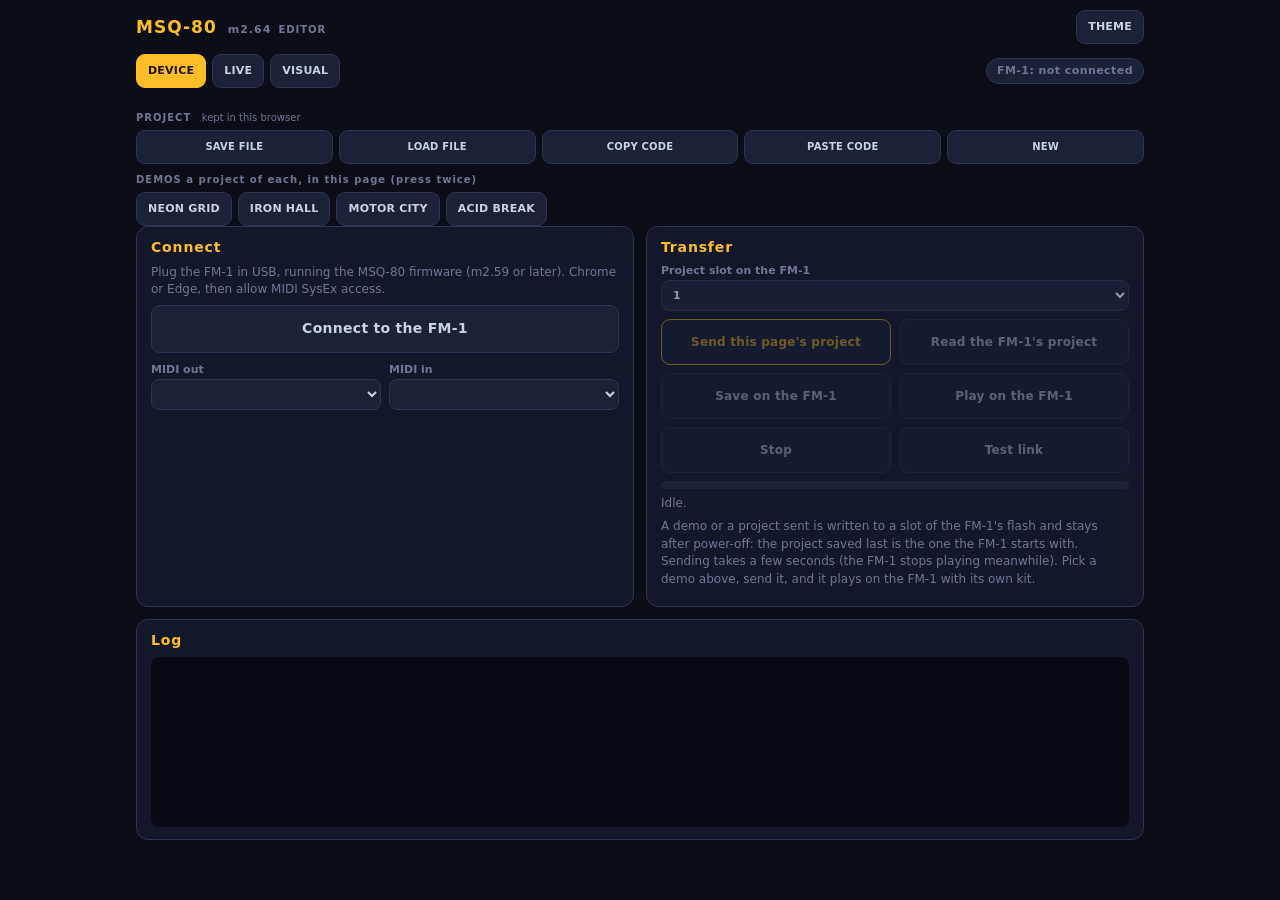
==== commit db5897a9: "Engine m2.64: the octave starts in the middle Co-Authored-By: Claude Opus 5.5 <noreply@anthropic.com" ====
--- a/msq8-single.html
+++ b/msq8-single.html
@@ -471,7 +471,7 @@
 
   <input type="file" id="file" accept=".msq8,.txt,application/octet-stream,text/plain" hidden>
 </div>
-<script>window.MSQ_WASM_B64 = "AGFzbQEAAAABigIiYAJ/fwBgA39/fwF/YAN/fn8Bf2ABfwF/YAR/fn9/AX9gBH9/f38Bf2AAAGABfwBgAAF/YAF9AX1gBX9/f39/AGADf39/AGAEf39/fwBgBH9/f30AYAJ/fwF/YAd/f39/f39/AX9gBX9/f39/AX9gB39/f39/f38AYAJ/fwF9YAZ/f39/f38AYAl/f39/fX9/f38AYAl/f39/f319f38AYAp/f39/f319f31/AGAEf31/fwBgDH19fX19fX9/fX1/fwBgC39/f39/fX19fX9/AGAJf319fX1/f39/AGABfwF9YAR/f39/AX1gA39/fwF9YAJ/fQF9YAJ9fQF9YAJ8fwF8YAN/[base64]/[base64]/[base64]/BgABB0OjWgAAQhIGAgABB0IbfgAAgAEEBIABBBEkbQQJ0KAKAgMCAABCSgYCAAAsIAEHSpsCAAAsGAEGA+gELNgBB0OjWgABBtK/BgABBsJvmgAAgAEEBIABBAUobIgBBgBAgAEGAEEgbENqAgIAAQbCb5oAAC4MBAQN/[base64]/SAAAsGAEHA6QkLNwACQCAADQBB0IbfgABBjKPAgAAQkoGAgAALQbSvwYAAQdDo1oAAQbDj9IAAQcDpCRCVgoCAAAtYAQF/AkACQEG0r8GAAEHQ6NaAAEGw4/[base64]/[base64]/[base64]/aiIFQf8BcXZBAXFFDRogBUECdEHAq8CAAGoqAgAhCQwZCyAHQQhLDRlBlQEgB0F/aiIFQf8BcXZBAXFFDRkgBUECdEHgq8CAAGoqAgAhCQwYCyAHQQ5LDRhBASAHdEGqkgFxRQ0YQwAAgD8gCEOamRk+lEMAAIA/kpUhCQwWCyAIQwrXo7yUQwAAgD+SQwAAgD8gCENmZqY/lJWUIQkMFQtDAACAP0NmZuY+IAdBAXEbIAiVIghDmpmZPpQgCCAHQQ5LGyEJDBQLQwAAAAAhCQJAIAdBAXFFDQBDAACAPyAIQ83MTD8QvYKAgACVIQkLIAdBFU0NEwwVC0MAAIA/IAiVIAdBe2qyQwAAQECVIgggCIyUELuCgIAAQzMzsz+UQ83MzD6SlCEJDBILIAdBBUsNE0EXIAdBf2oiBUH/AXF2QQFxRQ0TIAVBAnRBgKzAgABqKgIAIQkMEgtDAACAPyEJAkACQCAHQX9qDgoTFBQBFBQUFBQAFAtDj8L1PSEJDBILQ83MDD8hCQwRCyAHQQdLDRFB7wAgB0F/aiIFQf8BcXZBAXFFDREgBUECdEGUrMCAAGoqAgAhCQwQCwJAIAdBAk8NAEPNzEw+IQkMEAtDAACAPyAIQ5qZGT8QvYKAgACVIAdBeWqyQwAAwECVIgggCIyUELuCgIAAlCEJDA4LQwAAAAAhCQJAIAdBA3FBAUcNAEMAAIA/[base64]/IQkMCgsgB0ENSw0KQQEgB3RBotEAcUUNCkMAAIA/IAiVIQkMCAsgB0EISw0JQwAAgD8gByAHbLOVIQkMBwsCQCAHQQFGDQBDZmZmPyAIlSEJDAcLQwAAgD8hCQwHCyAIQwAA3EKUIglDAACWxJJDAABcQ5UiCiAKjJQQu4KAgABDMzMzP5QgCUMAAEjEkkMAACBDlSIJIAmMlBC7goCAAJIgCEPNzEw9lEMAAIA/kpUhCQwFCyAIQwAA3EKUIglDAAD6xJJDAACCQ5UiCiAKjJQQu4KAgABDmpkZP5QgCUMAAMjDkkMAAPBClSIJIAmMlBC7goCAAJIgCEPNzEw9lEMAAIA/kpUhCQwECyAIQwAA3EKUIglDAEAcxZJDAACWQ5UiCiAKjJQQu4KAgABDmpkZP5QgCUMAAJbDkkMAAMhClSIJIAmMlBC7goCAAJIgCEPNzEw9lEMAAIA/kpUhCQwDCyAIQwAA3EKUIglDAABhxJJDAAAgQ5UiCiAKjJQQu4KAgABDMzMzP5QgCUMAAPrDkkMAAAJDlSIJIAmMlBC7goCAAJIgCEPNzEw9lEMAAIA/kpUhCQwCCyAIQwAA3EKUIglDAAAvxJJDAAAMQ5UiCiAKjJQQu4KAgABDAAAAP5QgCUMAAJbDkkMAAMhClSIJIAmMlBC7goCAAJIgCEPNzEw9lEMAAIA/kpUhCQwBCyAIQwAA3EKUIglDAAAWxJJDAABIQ5UiCiAKjJQQu4KAgAAhCiAJQwCAicSSQwAAekOVIgsgC4yUELuCgIAAIQsgCUMAgCLFkkMAAJZDlSIJIAmMlBC7goCAAEPNzMw+lCAKIAuSkiAIQ4/CdT2UQwAAgD+SlSEJCyAJQwAAAABbDQELQQAhBUEAIQYDQAJAAkAgBbND2w/JQJRDAACAO5RDg/kiPpQiCCAI/[base64]/IAggCEO9N4Y1XRshCEEAIQYgACEFA0AgAiAGaiIEIAUqAgAgCJVDAAD+QpQiCUMAAAC/QwAAAD8gCUMAAAAAXRuS/AA6AAAgBEEBaiAFQQRqKgIAIAiVQwAA/kKUIglDAAAAv0MAAAA/[base64]/MJdDQBDAAD8QiAAIABDAAD8Ql4bIgEgAUMAAAC/QwAAAD8gAUMAAAAAXRuS/AAiArKTIgEgASABIAEgAUMjxK46lENclR08kpRDR1hjPZKUQ/D9dT6SlEMYcjE/kpRDAACAP5IgAkEXdEGAgID8A2q+lEMAANxDlCEBCyABC8cBAQN/[base64]//[base64]/[base64]/+ADsAACAFQRZqQbKQ0IACNgAAIAVBEWpBAToAACAHQQE6AAAgBUEJakGB/gA7AAAgASADNgIAIAVBCUH0g8CAACABEL6CgIAAGgsgA0EBaiEDIAJBL2oiAkHYDkcNAAsgAUEQaiSAgICAAAv+AQAQnYCAgAAgAEEAQZy5FfwLACAAQRA2AtCoFSAAEKaAgIAAIABBv/4AOwDgDiAAQr/+/Pnz58+fPzcA2A4gAEHg3AhqEJqCgIAAIABBlN0IahCbgoCAACAAQecOahC1gICAACAAQfgOahC2gICAABC6gICAACAAQYCO/4AANgK4D0GAjv+AAEEAQYAI/AsAIABBgJ7/gAA2AswPIABBgJb/gAA2AsAPQYCe/4AAQQBBgAj8CwBBgJb/gABBAEGACPwLACAAQfQRahDzgYCAACAAQT86AOYOIABBgNgAOwDjDiAAQYCAgPwDNgLkDyAAQoCAgPyDgIDAPzcC3A8LvgwDB38BfgJ/IAAgACgCqKgVQQFqIgU2AqioFSACQQEgAkEBShsiAkH/ACACQf8ASBshBiADQQAgA0EoSRshBwJAAkAgBEEISSIIDQAgACAHQS9sai0ALkUNACAAQaykFWohCUF/[base64]/[base64]/QQBBAEGAgICAeCAALQCtpBUbIAAoArSkFWoiAkF/[base64]/QQAhAwJAIAJBCEcNAEEAIQMgAC0ApagVIgRFDQAgAEGWqBVqIQUgAEGVqBVqIQNBACEGQQAhB0EAIQgCQANAAkAgASADIAZqLQAAIglHDQACQCAGQQFqIARB/[base64]/GH0CfwF9A38KfQl/[base64]/IBIgEkMAAIA/Xhs4AqyoFQsgA0IANwNAIANCADcDSCADQgA3A1AgA0IANwNYIANCADcDYCADQgA3A2ggA0IANwNwIANCADcDeCAALQDhDiETQQAhFEGApv+AAEEAQYAE/[base64]/EIgMC0AKLNDOX8MPpQiEiASQwAA/EJeGyISIBJDAAAAP5L8ACItspMiEiASIBIgEiASQyPErjqUQ1yVHTySlENHWGM9kpRD8P11PpKUQxhyMT+SlEMAAIA/kiAtQRd0QYCAgPwDar6UQ83MTD2UQwAAgEGUQwAA+kaVkiISIBKOkyISOAI0AkAgECoCOCIzQwAAAABbDQACQCAwLQAuIi1FDQBDAAAAgCE0AkACQCAts0O4I+69lCI1QwAA/MJdDQBDAAAAACE2QwAA/EIgNSA1QwAA/EJeGyI0IDRDAAAAv0MAAAA/IDRDAAAAAF0bkvwAIi2ykyI0IDQgNCA0IDRDI8SuOpRDXJUdPJKUQ0dYYz2SlEPw/XU+kpRDGHIxP5KUQwAAgD+SIC1BF3RBgICA/ANqvpRDApoIvZRDO6q4P5QiNEMAAPzCXQ0BC0MAAPxCIDQgNEMAAPxCXhsiNCA0QwAAAL9DAAAAPyA0QwAAAABdG5L8ACItspMiNCA0IDQgNCA0QyPErjqUQ1yVHTySlENHWGM9kpRD8P11PpKUQxhyMT+SlEMAAIA/kiAtQRd0QYCAgPwDar6UITYLIBAgMyA2lCI0OAI4IDSLQ6abRDtdRQ0BCyAQQQA2AjgLAkACQAJAAkAgMC0AK0F/ag4CAAECC0MAAIA/IBIgEpKTIRIMAgtDAACAP0MAAIC/IBJDAAAAP10bIRIMAQsgEkMAAIBAlEMAAIC/kiASQwAAgMCUQwAAQECSIBJDAAAAP10bIRILIDKyITQgEiAwLQAps0MAAHxClZQhEgJAAkACQAJAIDAtACoOAgABAgsgEiASkiEzQwAAAAAhNUMAAIA/ITcMAgsgEkMAAIBAlCE1QwAAAAAhM0MAAIA/ITcMAQsgEkMAAAA/lEMAAIA/kiE3QwAAAAAhNUMAAAAAITMLIDRDCtcjPJQhNkEAIS0DQEMAAAAAIRICQCAQKgI4IDYgMyAQLQACsyAwIC1qIjFBC2osAACykiAxQQxqLAAAskMAAMhClZKSkpJDAACKwpJDAABAQZUiNEMAAPzCXQ0AQwAA/EIgNCA0QwAA/EJeGyISIBJDAAAAv0MAAAA/IBJDAAAAAF0bkvwAIjKykyISIBIgEiASIBJDI8SuOpRDXJUdPJKUQ0dYYz2SlEPw/XU+kpRDGHIxP5KUQwAAgD+SIDJBF3RBgICA/ANqvpRDAADcQ5RDbxIDSJQhEgsgA0GkAWogLWogEjgCACADQZgBaiAtaiAxQQpqLQAAs0MAAHxClTgCACADQYwBaiAtaiAxQQlqLQAAEJ+AgIAANgIAIC1BBGoiLUEMRw0ACyAvIDAtAC2zQwAAfEKVIDcgECoCGCISIBKUIDAtACyzQwAAfMKVIBAtAAOzQwAA/sKVQwAAgD+SlEMAAIA/kpSUlJQhM0MAAAAAITRDAAAAACESAkAgNSAQLQACs0MAAHDCkkMAAEBBlSAwLQAZs0MAAHxClZQgMC0AFrNDAAB8QpVDAAAYQZQgECoCHCAwLAAYskMAAHxClZRDAAAAQZSSkpIiNkMAAPzCXQ0AQwAA/EIgNiA2QwAA/EJeGyISIBJDAAAAv0MAAAA/IBJDAAAAAF0bkvwAIi2ykyISIBIgEiASIBJDI8SuOpRDXJUdPJKUQ0dYYz2SlEPw/XU+kpRDGHIxP5KUQwAAgD+SIC1BF3RBgICA/ANqvpRDAADwQZQhEgsgM0OamZk+lCE4AkBDAACgQUMAAGFGIBIgEkMAAGFGXhsiEiASQwAAoEFdG0PbD8nAlEMAAPpGlUM7qrg/lCISQwAA/MJdDQBDAAD8QiASIBJDAAD8Ql4bIhIgEkMAAAC/QwAAAD8gEkMAAAAAXRuS/AAiLbKTIhIgEiASIBIgEkMjxK46lENclR08kpRDR1hjPZKUQ/D9dT6SlEMYcjE/kpRDAACAP5IgLUEXdEGAgID8A2q+lCE0C0MAAIA/IDSTIhJDAABAP14hLQJAIDAtABezQwAAfEKVQzMzc0CUIjVDAAAAP5RDAACAP5IiOSA4IAMqApgBIjogAyoCnAEiN5IgAyoCoAEiO5KUQwAAAD+UlEMzMzM/lCI0IA0gEC0ABkECdGoiMSoCAF5FDQAgMSA0OAIAC0MAAEA/IBIgLRshNCAQKgIsITMgECoCKCE2IBAqAiQhLyAQKgIwIRIgECgCFCEyIBAoAhAhMSAQKAIMIS0gNYwhPCADKgKsAfwBIT0gAyoCqAH8ASE+IAMqAqQB/AEhPyAwLQAVIUBBACEwIAMoApQBIUEgAygCkAEhQiADKAKMASFDA0ACQAJAIEBB/wFxIkRBAkcNACA3IEMgLUEYdiJFQQFqQf8BcWosAACyIEMgRWosAACyIjWTIC1BCHZB//8DcbNDAACAN5SUIDWSQwQCATyUIEIgMUEYdiJFQQFqQf8BcWosAACyIEIgRWosAACyIjWTIDFBCHZB//8DcbNDAACAN5SUIDWSQwQCATyUlJRDAADAP5QgOyBBIDJBGHYiRUEBakH/AXFqLAAAsiBBIEVqLAAAsiI1kyAyQQh2Qf//A3GzQwAAgDeUlCA1kkMEAgE8lJSSITUMAQtDAAAAACE1AkAgOkMAAAAAXkUNACBDIC1BGHYiRUEBakH/AXFqLAAAsiBDIEVqLAAAsiI1kyAtQQh2Qf//A3GzQwAAgDeUlCA1kkMEAgE8lCA6lEMAAAAAkiE1CwJAIDdDAAAAAF5FDQAgQiAxQRh2IkVBAWpB/wFxaiwAALIgQiBFaiwAALIiRpMgMUEIdkH//wNxs0MAAIA3lJQgRpJDBAIBPJQgN5QgNZIhNQsgO0MAAAAAXkUNACBBIDJBGHYiRUEBakH/AXFqLAAAsiBBIEVqLAAAsiJGkyAyQQh2Qf//A3GzQwAAgDeUlCBGkkMEAgE8lCA7lCA1kiE1CyAQIDIgPWoiMjYCFCAQIDEgPmoiMTYCECAQIC0gP2oiLTYCDAJAIERBAUcNACAtID9PDQBBACExIBBBADYCEAsgECA0IDwgEpQgNUMAAAA/lJJDq6qqPZQiNUMAAEBBlCA1i0MAAIA/[base64]/4AAkjgCgKb/gAAgECBJIBAqAoSm/4AAkjgChKb/gAAgECA3IBAqAoim/4AAkjgCiKb/gAAgECBIIBAqAoym/4AAkjgCjKb/gAAgECA1IBAqApCm/4AAkjgCkKb/gAAgECBHIBAqApSm/4AAkjgClKb/gAAgECAvIBAqApim/4AAkjgCmKb/gAAgECBGIBAqApym/4AAkjgCnKb/gAAgECA2IBAqAqCm/4AAkjgCoKb/gAAgECA6IBAqAqSm/4AAkjgCpKb/gAAgECAzIBAqAqim/4AAkjgCqKb/gAAgECA8IBAqAqym/4AAkjgCrKb/gAAgECA0IBAqArCm/4AAkjgCsKb/gAAgECA5IBAqArSm/4AAkjgCtKb/gAAgECASIBAqArim/4AAkjgCuKb/gAAgECA4IBAqArym/4AAkjgCvKb/gAALIBRBAWoiFEEIRw0ACyAAKALADyItIAAoAsQPIhBB/wNxQQF0akMAAPpGQwAA+sYgJUMAYGpHlCISIBJDAAD6xl0bIBJDAAD6Rl4b/AA7AQAgLSAQQQFqQf8DcUEBdGpDAAD6RkMAAPrGICZDAGBqR5QiEiASQwAA+sZdGyASQwAA+kZeG/wAOwEAIC0gEEECakH/A3FBAXRqQwAA+kZDAAD6xiAnQwBgakeUIhIgEkMAAPrGXRsgEkMAAPpGXhv8ADsBACAtIBBBA2pB/wNxQQF0akMAAPpGQwAA+sYgKEMAYGpHlCISIBJDAAD6xl0bIBJDAAD6Rl4b/AA7AQAgLSAQQQRqQf8DcUEBdGpDAAD6RkMAAPrGIClDAGBqR5QiEiASQwAA+sZdGyASQwAA+kZeG/wAOwEAIC0gEEEFakH/A3FBAXRqQwAA+kZDAAD6xiAqQwBgakeUIhIgEkMAAPrGXRsgEkMAAPpGXhv8ADsBACAtIBBBBmpB/wNxQQF0akMAAPpGQwAA+sYgK0MAYGpHlCISIBJDAAD6xl0bIBJDAAD6Rl4b/AA7AQAgACAQQQhqNgLEDyAtIBBBB2pB/wNxQQF0akMAAPpGQwAA+sYgLEMAYGpHlCISIBJDAAD6xl0bIBJDAAD6Rl4b/AA7AQBBfCExQYCm/4AAIRADQCAAIAAoAtAPIi1BAWo2AtAPIAAoAswPIC1B/wBxIi1qQwAA/kJDAAD+wiAQKgIAIBBBBGoqAgCSIBBBCGoqAgCSIBBBDGoqAgCSQwAAyEKUIhIgEkMAAP7CXRsgEkMAAP5CXhv8ADoAACAAKALMDyAtakMAAP5CQwAA/sIgEEHAAGoqAgAgEEHEAGoqAgCSIBBByABqKgIAkiAQQcwAaioCAJJDAADIQpQiEiASQwAA/sJdGyASQwAA/kJeG/wAOgCAASAAKALMDyAtakMAAP5CQwAA/sIgEEGAAWoqAgAgEEGEAWoqAgCSIBBBiAFqKgIAkiAQQYwBaioCAJJDAADIQpQiEiASQwAA/sJdGyASQwAA/kJeG/wAOgCAAiAAKALMDyAtakMAAP5CQwAA/sIgEEHAAWoqAgAgEEHEAWoqAgCSIBBByAFqKgIAkiAQQcwBaioCAJJDAADIQpQiEiASQwAA/sJdGyASQwAA/kJeG/wAOgCAAyAAKALMDyAtakMAAP5CQwAA/sIgEEGAAmoqAgAgEEGEAmoqAgCSIBBBiAJqKgIAkiAQQYwCaioCAJJDAADIQpQiEiASQwAA/sJdGyASQwAA/kJeG/wAOgCABCAAKALMDyAtakMAAP5CQwAA/sIgEEHAAmoqAgAgEEHEAmoqAgCSIBBByAJqKgIAkiAQQcwCaioCAJJDAADIQpQiEiASQwAA/sJdGyASQwAA/kJeG/wAOgCABSAAKALMDyAtakMAAP5CQwAA/sIgEEGAA2oqAgAgEEGEA2oqAgCSIBBBiANqKgIAkiAQQYwDaioCAJJDAADIQpQiEiASQwAA/sJdGyASQwAA/kJeG/wAOgCABiAAKALMDyAtakMAAP5CQwAA/sIgEEHAA2oqAgAgEEHEA2oqAgCSIBBByANqKgIAkiAQQcwDaioCAJJDAADIQpQiEiASQwAA/sJdGyASQwAA/kJeG/wAOgCAByAQQRBqIRAgMUEEaiIxQQxJDQALQwAAAAAhNgJAIAAtALQPDQAgAC0A7g6zQxrbZDuUITYLIBNB/[base64]/wNxQQF0akMAAPpGQwAA+sYgEkMAoAxGlCIzIDNDAAD6xl0bIDNDAAD6Rl4b/[base64]/kiESDAELIBJDAAAAv11FDQAgEkMAAIA/kiESCwJAAkAgEkMAAIA+XkUNAEMAAAA/IBKTIRIMAQsgEkMAAIC+XUUNAEMAAAC/IBKTIRILIANBwABqIBBqIi0gNCASQ9sPyUCUIhIgEiASlCISIBIgEiASQ5HuODaUQ0cMULmSlEOFiAg8kpRDq6oqvpKUQwAAgD+SlJRDMzOzPpQgLSoCAJI4AgAgNiAzkiISQwAAgL+SIBIgEkMAAIA/YBshMyA0Q7Kdfz+UITQgEEEEaiIQQcAARw0ACyAAIDQ4AtyoFSAAIDM4AuCoFQtDAACAPyEvIAAqAtwPITUgACoC4A8hNiAAQwAA/EIgAC0A5A6zQwAAgD2UIhIgEkMAAPxCXhsiEiASQwAAAD+S/AAiELKTIhIgEiASIBIgEkMjxK46lENclR08kpRDR1hjPZKUQ/D9dT6SlEMYcjE/[base64]////A3FBgICA/[base64]/kiAQQRd0QYCAgPwDar6UITQLIDQgNZNDAACAPZQhOSAAKALouBUhQSAAKgLYqBUhNyAAKgLwESE0IAAoAugRIT9BACFEIAAtAOUOQf8BcSFCA0AgByA/QQJ0QfwAcSIQaiA5IDWSIjUgOCADQcAAaiBEQQJ0aioCAJSUIhI4AgAgBiAQaiASiyISOAIAQQAhMQJAAkAgEiA0YA0AIAAgACgC7BFBAWoiEDYC7BEgEEEgSQ0BQQAhMUMAAAAAIRIgPyEQQQAhLQNAIAYgEEF/akEfcUECdGoqAgAiNCAGIBBBH3FBAnRqKgIAIjMgEiAzIBJeIjIbIhIgNCASXiIwGyESIC1BAWogLSAxIDIbIDAbITEgEEF+aiEQIC1BAmoiLUEgRw0ACwsgACAxNgLsESAAIBI4AvARIBIhNAtDAACAPyESAkAgNEMfhWs/XkUNAEMfhWs/IDRDvTeGNZKVIRILIBIgNpNDKVwPPkNvEgM6IBIgNl0blCA2kiI2IC9dIRACQEMAAIC/QwAAgD8gByA/QQFqIj9BH3FBAnRqKgIAIDaUIhIgEkMAAIA/XhsiEiASQwAAgL9dGyISiyIzIDdeRQ0AIAAgMzgC2KgVIDMhNwsgNiAvIBAbIS8gBSBEQQF0aiA7IBKUIhIgEkMAAABFlEMAAAA/ko5DAAAAOpQgQhtDAP7/RpT8ACIQOwEAIAQgQUH/[base64]/ag4FAAAAAwEDCyAFIAJqIgVBAmohAiAFQX9qLQAAs0MAAHxClSEGDAELIAJBBmohAkMAAAAAIQYLQwAAgD9DAAD8QiACLQAAs0PNPDI+lCIHIAdDAAD8Ql4bIgcgB0MAAAA/kvwAIgKykyIHIAcgByAHIAdDI8SuOpRDXJUdPJKUQ0dYYz2SlEPw/XU+kpRDGHIxP5KUQwAAgD+SIAJBF3RBgICA/[base64]/[base64]/[base64]/[base64]/[base64]/[base64]/IAJB/wAgAkH/AEkbsyACQQFIGyIGOAIIAkAgBEUNACAALQAARQ0AIAAtAAFFDQBDAAAAACEFAkAgAS0ABrNDB/CWvZQiBkMAAPzCXQ0AQwAA/EIgBiAGQwAA/EJeGyIFIAVDAAAAv0MAAAA/IAVDAAAAAF0bkvwAIgKykyIFIAUgBSAFIAVDI8SuOpRDXJUdPJKUQ0dYYz2SlEPw/XU+kpRDGHIxP5KUQwAAgD+SIAJBF3RBgICA/ANqvpRDAADIQpRDbxIDOJQhBQsgACADOgACIAAgBTgCDA8LIABBADYCDCAAIAY4AgQgAEGAgID8AzYCHCAAIAM6AAIgAEGBAjsBACAAIAVDmpmZPpRDMzMzP5I4AhhDAAAAACEGAkAgAS0ABLNDpWbPvZQiB0MAAPzCXQ0AQwAA/EIgByAHQwAA/EJeGyIGIAZDAAAAv0MAAAA/IAZDAAAAAF0bkvwAIgKykyIGIAYgBiAGIAZDI8SuOpRDXJUdPJKUQ0dYYz2SlEPw/XU+kpRDGHIxP5KUQwAAgD+SIAJBF3RBgICA/ANqvpRD/lQFQpQhBgsgACAFQwAAwD+UQwAAgD+SIAaUOAI0AkAgA0UNACABLQAMIgJFDQBDAAAAACEFAkAgArNDpWbPvZQiBkMAAPzCXQ0AQwAA/EIgBiAGQwAA/EJeGyIFIAVDAAAAv0MAAAA/IAVDAAAAAF0bkvwAIgKykyIFIAUgBSAFIAVDI8SuOpRDXJUdPJKUQ0dYYz2SlEPw/XU+kpRDGHIxP5KUQwAAgD+SIAJBF3RBgICA/ANqvpRD/lQFQpQhBQsgACAFOAI0CwsJACAAQQA6AAELjBIIA30BfwN9AX8KfQF/[base64]/[base64]/MJdDQBDAAD8QiAKIApDAAD8Ql4bIgUgBUMAAAC/QwAAAD8gBUMAAAAAXRuS/AAiB7KTIgUgBSAFIAUgBUMjxK46lENclR08kpRDR1hjPZKUQ/D9dT6SlEMYcjE/kpRDAACAP5IgB0EXdEGAgID8A2q+lEMAAPBBlCEFCwJAQwAA+kUgBSAFQwAA+kVeG0PbD8nAlENvEgM4lEM7qrg/lCIFQwAA/MJdDQBDAAD8QiAFIAVDAAD8Ql4bIgUgBUMAAAC/QwAAAD8gBUMAAAAAXRuS/AAiB7KTIgUgBSAFIAUgBUMjxK46lENclR08kpRDR1hjPZKUQ/D9dT6SlEMYcjE/kpRDAACAP5IgB0EXdEGAgID8A2q+lCEIC0MAAAAAIQUCQCAAKgI0IAOylENvEgM4lEM7qri/lCIKQwAA/MJdDQBDAAD8QiAKIApDAAD8Ql4bIgUgBUMAAAC/QwAAAD8gBUMAAAAAXRuS/AAiB7KTIgUgBSAFIAUgBUMjxK46lENclR08kpRDR1hjPZKUQ/D9dT6SlEMYcjE/[base64]/IAmTIRcgACgCECEBIAAtAAFB/wFxIQsDQCABIAdqIgGzQwAAgC+UIgVDAAAAv5IiBEMAAIA/kiAEIARDAAAAAF0bIQQgBSAFkkMAAIC/kiEIAkACQCAFIAldDQACQCAFIBdeDQBDAACAP0MAAIC/IAVDAAAAP2AbIQVDAAAAACEGDAILIBIgBUMAAIC/kpQiBiAGIAYgBpSSkkMAAIA/kiEGQwAAgD9DAACAvyAFQwAAAD9gGyEFDAELIBIgBZQiBiAGkiAGIAaUk0MAAIC/kiEGQwAAgD9DAACAvyAFQwAAAD9gGyEFCyAFIAaTIQogCCAGkyEFAkACQCAEIAldRQ0AIBIgBJQiBCAEkiAEIASUk0MAAIC/kiEGDAELQwAAAAAhBiAEIBdeRQ0AIBIgBEMAAIC/kpQiBCAEIAQgBJSSkkMAAIA/kiEGCyAKIAaSIAWTIAyUIAWSQ83MTD+UIQYCQCARQwAAAABeRQ0AIAAgACgCOCAWaiIYNgI4IBizQwAAgC+UIgVDAAAAv5IiBEMAAIA/kiAEIARDAAAAAF0bIQRDAACAP0MAAIC/[base64]/[base64]/lJKUIQQgACoCFCEFAkACQCALRQ0AIAVDAACAPJIiBUMAAIA/XkUNAUMAAIA/IQUMAQsgBUOynX8/[base64]/QQEhAQJAIAAtAA0NACAALQAODQAgAC0AEA0AQQAoAsj7/4AAQQBHIQELIAEL2wsGAn8NfQF/An0BfwJ9QQBBgO4FQYDuBUEAQQAoAsj7/4AAIgQgAmsiBSAFIARLGyAALQAQs0MhCII8lEPNzEw/lCIGQwAAAABeQQFxGyAALQAOs0MhCII8lCIHQwAAAABeGzYCyPv/gAACQCACQQFIDQBDAMB/RUMAAABBQwAAekUgAyADQwAAyEJdGyAALQAPQQNxQQFqs5QiAyADQwAAAEFdG0MAAIA+lCADQwDAf0ZeGyEIIAAtAA1B/wFxs0MhCII8lCIJQ2Zm5r6UQwAAgD+SIQogCUMAAOBAlEMAAIA/kiELQQAqAsT7/4AAIQxBACoCwPv/gAAhDUEAKgK8+/+AACEOQQAqArj7/4AAIQ9BACoCtPv/gAAhEEEAKgKw+/+AACERQQAqAqz7/4AAIRJBAC0Aqvv/gAAhAEEAIQQDQCABIARBAnRqIhMqAgAhFAJAIAlDAAAAAF5FDQAgCkMAAMA/QwAAwL8gCyAUlCIDIANDAADAv10bIANDAADAP14bIgMgAyADIAOUlEMmtBe+lJKUIRQLAkAgAEH/AXGzIhVDAACAPpRBAC8Bnvv/gAAiFrMgCJOSIgNDAAAAAF1FDQADQCADQwAAgEWSIgNDAAAAAF0NAAsLIBEgA/wAIgVBgCBvQQF0QYCq/4AAai4BALJDAACAPyADIAWykyIDk5QgAyAFQQFqQYAgb0EBdEGAqv+AAGouAQCylJJDbxKDOJQiA0MAAAA/lCAUkpIhESASIANDZmbmPpQgFJKSIRIgDyAQkyAVlEMAAIA+lCAQkiEVAkAgAEEBaiIAQf8BcUEERw0AIBZBAXRDAAD6RkMAAPrGIBJDAACAPpRDAAB6RpQiEiASQwAA+sZdGyASQwAA+kZeG/wAOwGAqv+AAEEAIQBBAEEALwGe+/+AAEEBakH/H3E7AZ77/4AAQQAvAaD7/4AAQQF0IgVDAAD6RkMAAPrGIAUuAYDq/4AAskNvEoM4lCIQIA6TQ83MzD6UIA6SIg5DzcxMP5QgEUMAAIA+lCIRkkMAAHpGlCISIBJDAAD6xl0bIBJDAAD6Rl4b/AA7AYDq/4AAQQBBAC8BoPv/gABBAWpBhwJwOwGg+/+AAEEALwGi+/+AAEEBdCIFQwAA+kZDAAD6xiAFLgGO7v+AALJDbxKDOJQiFyANk0PNzMw+lCANkiINQ83MTD+UIBGSQwAAekaUIhIgEkMAAPrGXRsgEkMAAPpGXhv8ADsBju7/gABBAEEALwGi+/+AAEEBakGlAnA7AaL7/4AAQQAvAaT7/4AAQQF0IgVDAAD6RkMAAPrGIAUuAdjy/4AAskNvEoM4lCISIAyTQ83MzD6UIAySIgxDzcxMP5QgEZJDAAB6RpQiESARQwAA+sZdGyARQwAA+kZeG/wAOwHY8v+AAEEAQQAvAaT7/4AAQQFqQcsCcDsBpPv/gABDAAAAACERQQAvAab7/4AAQQF0IgVDAAD6RkMAAPrGIAUuAe73/4AAskNvEoM4lCIYQwAAAD+UIBBDAAAAAJIgF5IgEpJDw/WoPpSSIhBDAAB6RpQiEiASQwAA+sZdGyASQwAA+kZeG/wAOwHu9/+AAEEAQQAvAab7/4AAQQFqQdkAcDsBpvv/gABBACAOOAK8+/+AAEEAIA04AsD7/4AAQQAvAaj7/4AAQQF0IgVDAAD6RkMAAPrGIAUuAaD5/4AAskNvEoM4lCIXQwAAAD+UIBBDAAAAv5QgGJKSIhBDAAB6RpQiEiASQwAA+sZdGyASQwAA+kZeG/wAOwGg+f+AAEEAIAw4AsT7/4AAQQAvAaj7/4AAIQVBACAQQwAAAL+UIBeSIhc4Arj7/4AAQQAgDzgCtPv/gABBACAFQQFqQf8AcDsBqPv/gAAgDyEQQwAAAAAhEiAXIQ8LIBMgFSAGlCADIAeUIBSSkjgCACAEQQFqIgQgAkcNAAtBACAROAKw+/+AAEEAIBI4Aqz7/4AAQQAgADoAqvv/[base64]/Sw0AIAFBrdq0ATYAACABDwsgASAAIABB/wFxQQxuIgJBDGxrQf8BcUECdCgCoNXAgAAiAy0AADoAACADLQABIQMgAUEAOgADIAFBMCACQS9qIABBDEkbOgACIAEgAzoAASABCxEAQYADIAAtAAJuIAAtAAFsCyQAAkAgAC0AAA0AQQAPCyAALQABIAAtAANsQYADIAAtAAJubAtqAQF/[base64]/wFxIgBBECAAQRBJG0EEIAAbIgA6AAEgASABLQACIgZBBCAGGyIGIAYgBkEEIAZBCEYbIAZBAkYbIAZBEEYbIgY6AAIgASADQQEgA0EBShsiB0H//wNBgAMgBm4iBSAAbG4iBkHjACAGQeMASRsiBiAHIAZIGyIGOgADCwJAAkBBAUH//[base64]/wFxRQ0AQYADIAEtAAJuIAdsIgIgA0H/AXEiA2wiBCACIAEtAAMiAGwiASAEIAFJGyABIAAbIAEgAxsgAm4hBAsgBAuOAQACQCABQTtLDQAgACABQTpsaiIBQQE6AAAgASADIAMgA0EEIANBCEYbIANBAkYbIANBEEYbIgM6AAIgASACQQEgAkEBShsiAkEQIAJBEEgbIgI6AAEgASAEQf//A0GAAyADQf8BcW4gAmxuIgNB4wAgA0HjAEkbIgMgBCADSBsiA0EBIANBAUobOgADCwuiBAEGfwJAIAAoAtjEByIHQaCcAUkNACAAQQE6AOTEB0F/[base64]///[base64]/ACAIQf8ASBs6AAAgCUGcG2ogBToAACAAIAAoAtjEB0EBajYC2MQHIAsgCy8BAEEBajsBACAKC/QCAQR/[base64]/[base64]/[base64]/aiIFDQALCwJAIAAoAtjEByADIAAgAUE6bGoiBSACQQF0aiIGLwEiIgRqa0EGbCIHRQ0AIAAgA0EGbGpBmBtqIgMgAyAEQQZsaiAH/AoAAAsgBkEAOwEiIAAgACgC2MQHIARrNgLYxAcgBSACakEAOgAyCwv8BAECf0EAIQEgAEEAQYCeCPwLACAAQZHpl6oCNgLoxAcgAEECOgDgxAcgAEH/AToA3cQHIABBkOQHahChgoCAACAAQZHnB2oQoYKAgAAgAEGS6gdqEKGCgIAAIABBk+0HahChgoCAACAAQZTwB2oQoYKAgAAgAEGV8wdqEKGCgIAAIABBlvYHahChgoCAACAAQZf5B2oQoYKAgAAgAEGY/[base64]/wE6ALWYCANAIAAgAWoiAkEBakGECDsAACACQTtqQYQIOwAAIAJBEWpCv/78+fPnz58/NwAAIAJBBGpBgfABOwEAIAJB9QBqQYQIOwAAIAJBywBqQr/+/Pnz58+fPzcAACACQT5qQYHwATsBACACQYUBakK//vz58+fPnz83AAAgAkH4AGpBgfABOwEAIAFBrgFqIgFBmBtHDQALC6IDAQl/[base64]//wNBgAMgAS0AAm4gAS0AAWxuIgBB4wAgAEHjAEkbIAEtAAMiAE0NACABIABBAWo6AANBACECCyACC9MGAQ1/QX8hAgJAIAFBO0sNACAAIAFBOmxqIgMtAABFDQAgAy0AAyIEQQJJDQAgAyAEQX9qIgI6AAMCQCADLQAyIAJB/wFxIgRJDQAgA0EAOgAyCwJAIAMtADMgBEkNACADQQA6ADMLAkAgAy0ANCACQf8BcSIESQ0AIANBADoANAsCQCADLQA1IARJDQAgA0EAOgA1CwJAIAMtADYgAkH/AXEiBEkNACADQQA6ADYLAkAgAy0ANyAESQ0AIANBADoANwsCQCADLQA4IAJB/[base64]//A3EgBGpPDQAgCCAEQQZsaiECIAQhBQNAAkAgAi8BACACQX5qLwEAIg5qIAdNDQAgAiAHIA5rOwEAIAwvAQAhBgsgAkEGaiECIAVBAWoiBSAEIAZB//[base64]/[base64]//[base64]/wBxOgAAIANBbmoiBiAGLQAAQf8AcToAACADQXRqIgYgBi0AAEH/AHE6AAAgA0F6aiIGIAYtAABB/wBxOgAAIANBGGohAyAFIAJBBGoiAkcNAAsgBEUNAQsgAkEGbCAAakGdG2ohAwNAIAMgAy0AAEH/AHE6AAAgA0EGaiEDIARBf2oiBA0ACwsgARCrgICAAAJAIAAtAOHEB0UNACAALQDgnQgNACAAKALknQgiA0UNACAAKALonQhB/AEgAxGAgICAAICAgIAACyAAQQA6AOPEByAAQQA7AOHEBwJAIAAsAN3EByIDQQBIDQAgAEEANgLImAggAEH/[base64]/AXEhCANAAkAgAS0AACAIRw0AIAFBfGovAQAiACAJLwEERw0AIAFBfmovAQANACABQX5qIAcgAGsgAiAAayIBQR91IAdxIgggAWogCCACaiAHShsgASAHGyIBQQEgAUEBShs7AQAPCyABQQZqIQEgCkF/[base64]/wBxOgAAIAJBbmoiAyADLQAAQf8AcToAACACQXRqIgMgAy0AAEH/AHE6AAAgAkF6aiIDIAMtAABB/wBxOgAAIAJBGGohAiAGIAVBBGoiBUcNAAsgBEUNAQsgBUEGbCAAakGdG2ohAgNAIAIgAi0AAEH/[base64]/AHE6AAAgAkF0aiIDIAMtAABB/wBxOgAAIAJBemoiAyADLQAAQf8AcToAACACQRhqIQIgBiAFQQRqIgVHDQALIARFDQILIAVBBmwgAGpBnRtqIQIDQCACIAItAABB/wBxOgAAIAJBBmohAiAEQX9qIgQNAAwCCwsCQCAAKALYxAciA0UNACADQQNxIQRBACEFAkAgA0EESQ0AIABBrxtqIQIgA0F8cSEGQQAhBQNAIAIgAi0AAEH/AHE6AAAgAkFuaiIDIAMtAABB/wBxOgAAIAJBdGoiAyADLQAAQf8AcToAACACQXpqIgMgAy0AAEH/AHE6AAAgAkEYaiECIAYgBUEEaiIFRw0ACyAERQ0BCyAFQQZsIABqQZ0baiECA0AgAiACLQAAQf8AcToAACACQQZqIQIgBEF/aiIEDQALCyAAQQE6AOLEBwsLeQIDfwF+QQAhAkEAIQMCQCAAIAAtANzEB0E6bGoiBC0AAEUNACAELQABIAQtAANsQYADIAQtAAJubCEDCwJAIAFFDQAgADUCyJgIIAGsfCIFQgAgBUIAVRunIgQgA0F/[base64]/SQ0EIAAgBCAHIAZBACABIAIQyYCAgAAiA0EASA0EIABB1JwIaiAFQQZsaiIFQQE6AAAgBSAGOwEEIAUgAToAAiAFIAAtAN7EBzoAASAAIANBBmxqIgAgAC0AnRtBgAFyOgCdGw8LIAVB/wFxDQEMAgsgAUF/akH+AEsNAiADRQ0CIAAtAODEB0EHcUECdCgC4NTAgAAhCQJAAkACQCAEQTtLDQAgBkH/[base64]/AXFubCIHTCIDDQAgBEE7Sw0AQQAhCwJAIAUtAAMiA0H//wNBgAMgBS0AAm4gBS0AAWwiDW4iBkHjACAGQeMASRsiDk8NAAJAAkADQCAIIA0gA0EBaiIDQf8BcSIGbCIHTA0BIAYgDkH/AXFPDQIMAAsLIAUgAzoAA0EBIQMMAgsgBSADOgADC0EAIQMLIAcgDEwNAiAEQTtLDQIgAC0A3sQHIgZBB0sNAiALIAFFIAxBAEhycg0CIAwgBS0AASAFLQADbEGAAyAFLQACbmxPDQIgACAEIAYgDEH//wMgDGsgCSAHIAxrIAMbIgVBASAFQQFKGyIFIAUgDGpB//8DSxsgASACEMmAgIAAQQBIDQIgCiAKKAIAIAlqIgA2AgAgACAHSA0CIAogB0F/[base64]/[base64]/[base64]/AXFBAEchAQsgAEG8nQhqIQUCQAJAIAAtALqdCCIGDQBBACEEDAELQQAhBANAIAIgBSAEai0AAEYNASAGIARBAWoiBEcNAAsgBiEECwJAIAZBD0sNACAEIAZHDQAgBSAGaiACOgAAIAAgBkEBaiIGOgC6nQgLIAAgAzoAzJ0IIAZB/wFxQQFHIAFyQQFxDQEgAEEAOwHOnQhB1J0IIQQLIAAgBGpBADYCAAsLnA0DBn8CfQh/[base64]/[base64]/akEIEKmAgIAAIAAtAOLEB0UNACAAIAAtANCdCEF/[base64]/[base64]/ACAJQf8ASBtrQQtqIg5BDHAgDmsgCWohCQJAAkACQAJAIAAtANydCEF/ag4CAQACCyABIAlBCG8iCSATQQBBABCxgICAAAJAIAAtAOHEB0UNACAJQQBIDQAgAC0A4sQHQf8BcUUNACAFIAAtAKCUCEGBA2xqIg4tAAAiEkUNAAJAAkAgACgCyJgIIhENAEEAIREMAQsgEUELakEYbiERCyAOIAlBMGxqIBEgEnBBA2xqIBNB/wAgE0H/[base64]/[base64]/wE6AKKUCCAAIBA6AKCUCAsCQCAALAC1mAgiEEEASA0AIABB/wE6ALWYCCAAIBA6ALOYCAsgACwA3cQHQQBIDQAgAC0AjOQHDQAgAC0A4sQHDQAgAC0A48QHDQBBACEQA0ACQCAAIBBqIhFB1JgIaiITLQAARQ0AIAEgEUHWmAhqLQAAIBFB1ZgIai0AABCpgICAACATQQA6AAALIBBBCGoiEEGABEcNAAsgAC0A3cQHIREgAEH/[base64]/[base64]/[base64]/[base64]/wBIGyAQLQARIhBBAXEgEEEBdkEBcRCygICAAAwBCyABEKuAgIAACwJAAkAgAC0A4sQHDQAgFS0AACETDAELIBUtAAAhEyAALQDjxAdFIBJxQQFHDQAgAC0A3sQHIRcCQAJAIBNB/[base64]//[base64]/[base64]/EBw0AIAAgHRDcgICAAEUNACASIBtPDQEDQCAXIAcgEkEGbGoiEC8BAEcNAgJAAkAgEC8BAkUNACAQLAAFQQBIDQACQCAAKALYxAcgEkF/[base64]/wAgEEH/[base64]/[base64]/wNPDQEMAgsgH0F/aiAQTw0BQQAhESALIRADQAJAIBAtAABFDQAgACARIB8Q1ICAgAALIBBBBmohECARQQFqIhFBEEcNAAsgAEEANgLImAgCQCAALQCM5AdFDQAgCiAALQCN5AdBFHBByAFsaiIdLQAAIhNFDQEgACAALQCP5AdBAWoiEDoAj+QHIBBB/wFxIB1BAmoiEiAALQCO5AciECATcEEBdGotAAFJDQIgAEEAOgCP5AcgEyERAkADQAJAIBBBAWoiEEH/AXEgE0kNAEEAIRAgHS0AAUUNAgsCQCAAIBIgEEH/AXFBAXRqLQAAQTxwIhZBOmxqLQAADQAgEUF/aiIRRQ0CDAELCyAAIBY6ANzEByAAIBA6AI7kBwwDCyAAIBA6AI7kBwwBCwJAIAAsAN3EByIQQQBIDQAgAEH/[base64]/[base64]/ABqIhBBASAQQQFKGyIQsyEiCyAAIA8gIpM4AuydCAsgACAAKAL0nQggEGo2AvSdCCABIAIgEBCtgICAACAAIAAqAtCYCCAQs5M4AtCYCCADIBBrIQMgAiAQQQJ0aiECDAELIAAtAL+YCEUNAiAAIAAtANzEB0E6bGoiEC0ABSERAkACQCAALQDgnQhFDQAgACoC/[base64]/AHE6AAAgEEFuaiISIBItAABB/wBxOgAAIBBBdGoiEiASLQAAQf8AcToAACAQQXpqIhIgEi0AAEH/AHE6AAAgEEEYaiEQIBYgE0EEaiITRw0ACyARRQ0BCyAEIBNBBmxqIRADQCAQIBAtAABB/wBxOgAAIBBBBmohECARQX9qIhENAAsLIABBAToA4sQHIAAgEBDSgICAACAALQDhxAcNACAAQQA6AOLEBwsgAC0Av5gIRQ0CIAEgAiAAKgLEmAgiDyAPj14gD/wAaiIQIAMgECADSBsiEEEBIBBBAUobIhAQrYCAgAAgACAAKgLEmAggELOTOALEmAggAyAQayEDIAIgEEECdGohAgwCCyABIBAgAC0AwZgIRhCsgICAACAAIAAtAMCYCEF/ajoAwJgIIAAgIiAAKgLEmAiSIg84AsSYCCAALQC/[base64]/[base64]//[base64]/ACAHQf8ASBs6AJwbIARBAWohBAsgBUEBRg0AIAYgBGshBiAEQQZsIABqQaIbaiEFA0AgBSADIAUtAABqIgRBASAEQQFKGyIEQf8AIARB/wBIGzoAACAFQXpqIgQgAyAELQAAaiIEQQEgBEEBShsiBEH/[base64]/P///[base64]/[base64]/[base64]//wNxRQ0AQQAhEiAPQQJGIRMgD0EDRiEUIA9BBEYhFSAPQQVGIRYDQCANIAVBBmxqIBJBBmxqIgMsAAQiBUEBSA0EIAwtAABB/wFxRQ0EIAMtAAUhESADLwECIRcgDC0AASAMLQADbEGAAyAMLQACbmwgAy8BACIDTQ0EIAAgAiAPIAMgA0H//wNzIBdB//8DcSIXQQEgF0EBSxsiFyAXIANqQf//A0sbIAVB/[base64]/AXFFDQAgBEEwbCIGIAAtAAEgAC0AA2xBgAMgAC0AAm5sTw0AAkAgACgC2MQHIgdBoJwBSQ0AIABBAToA5MQHDAELAkACQCADLwEAIghFDQAgASAIQQZsaiEJIAZB//8DcSEKA0AgCS8BACAKTQ0CIAlBemohCSAIQX9qIggNAAsLQQAhCAsgAiAIQQZsaiEJAkAgByAIa0EGbCIIRQ0AIAlBBmogCSAI/[base64]//A3EhBQNAIAQvAQAgBU0NASAEQXpqIQQgCEF/aiIIIApLDQALIAohCAsgAiAIQQZsaiEEAkAgASAIa0EGbCIIRQ0AIARBBmogBCAI/AoAAAsgBEEUOwECIAQgBzsBACAEQcYAQd8AIAlBAXEbOgAFIAQgBjoABCAAIAAoAtjEB0EBajYC2MQHIAAgAC8BJEEBajsBJAwBCyAAQQE6AOTEBwsgCUEBaiIJQSBHDQALIABBkhtqIQdBACEIA0ACQCAIQQJ0KALQ1sCAACIFQYB/[base64]/AXFFDQAgAC0AASAALQADbEGAAyAALQACbmxBgQNJDQACQCAAKALYxAciBkGfnAFLDQAgAC8BIiAALwEkaiIKIAAvASYiCWohCAJAIAlFDQAgByAIQQZsaiEJA0AgCS8BAEGBA0kNASAJQXpqIQkgCEF/aiIIIApLDQALIAohCAsgAiAIQQZsaiEJAkAgBiAIa0EGbCIIRQ0AIAlBBmogCSAI/AoAAAsgCUGAg/[base64]/[base64]/c0HIACAEQbf/[base64]/wFxQYEBSQ0AIAAtADpB/wFxRQ0AIAlBfWovAQAhBSAJLQAAIQYgAC0AOyAALQA9bEGAAyAALQA8bmwgCUF7ai8BACIKTQ0AIABBASAHIAogCkH//wNzIAVB//8DcSIFQQEgBUEBSxsiBSAFIApqQf//A0sbIAhBfmogBhDJgICAABoLIAlBBmohCSAEQX9qIgQNAAsLIAdBAWoiB0EIRw0ACyAAQYCEhAg2Ae7EBwJAIAAtAOzEB0ECSw0AIABBAzoA7MQHCyAAQeQAOgDF5QcgAEH/ADoA5eQHIABB7gA6AM3kByAAQeQAOgC15AcgAEHkADoAqeQHIABB5AA6AJ3kByAAQf8AOgCR5AcgAEEBOgDtxAcgAEGAAjsB8sQHIABB6QA6AJvlByAAQekAOgCP5QcgAEHpADoAg+UHIABB6QA6APfkByAAQdoOOwH85gcgAEHaADoA8+YHIABB3/[base64]//[base64]//[base64]/AA6AO0BIABBgYiQEDYB6AEgAEEEQQJBzAAQ5YCAgAAgAEEEQQJBARDmgICAACAAQZIbaiEJQQAhDUEBIQ4DQAJAIA1BAnQoAoDZwIAAIgdBgH9qQYF/[base64]//A3EhCgNAIA0vAQAgCk0NASANQXpqIQ0gBkF/aiIGIAxLDQALIAwhBgsgAiAGQQZsaiENAkAgCCAGa0EGbCIGRQ0AIA1BBmogDSAG/AoAAAsgDUH0AjsBAiANIAU7AQAgDUHkADoABSANIAc6AAQgACAAKALYxAdBAWo2AtjEByAAIAAvAYoCQQFqOwGKAgwBCyAAQQE6AOTEBwtBASENIA5BAXEhBkEAIQ4gBg0ACyAAQZIbaiEJQQAhBgNAAkAgBkEMbCINKALY2MCAACIHQYB/akGBf0kNACAALQDoAUH/[base64]/AA6AKcCIABBgYiQIDYBogIgAEGSG2ohAUEAIQMDQCADQYADbCEHIANBAnQoAoDZwIAAIQhBACENA0ACQCANQQJ0KAKw7MCAAEEYbCAHaiIOQQBIDQAgAC0AogJB/wFxRQ0AQQBBDCANQQVHG0EMIA1BAkcbIAhqIgVBgH9qQYF/[base64]/c0EsIA5B1/[base64]/akGBf0kNACAALQCiAkH/AXFFDQAgDSgCxNfAgAAhDiANKALA18CAACIMIAAtAKMCIAAtAKUCbEGAAyAALQCkAm5sTw0AAkAgACgC2MQHIgVBn5wBSw0AIAxBf3MhCCAOQQEgDkEBShsiBCAMakH//[base64]/AXFFDQAgBiACLQABIAItAANsQYADIAItAAJubE8NACAAIAFBAiAGQfQCIAggAxDJgICAABogAi0AACEHCwJAIAVBBGooAgAiCEGAf2pBgX9JDQAgB0H/AXFFDQAgBiACLQABIAItAANsQYADIAItAAJubE8NACAAIAFBAiAGQfQCIAggAxDJgICAABogAi0AACEHCwJAIAVBCGooAgAiCEGAf2pBgX9JDQAgB0H/AXFFDQAgBiACLQABIAItAANsQYADIAItAAJubE8NACAAIAFBAiAGQfQCIAggAxDJgICAABoLIAVBDGohBSAEIAZBgANqIgZHDQALC6oDAQh/IAJBgANsIQQgACABQTpsaiECQQAhBUH868CAACEGA0AgAi0AACEHAkAgBigCACIIQYx/akGBf0kNACAHQf8BcUUNACAFIAItAAEgAi0AA2xBgAMgAi0AAm5sTw0AIAAgAUEDIAVBlgEgCEEMakHYABDJgICAABogAi0AACEHCyAGQXxqKAIAIghBDGohCQJAIAhBjH9qQYF/SSIIDQAgB0H/AXFFDQAgBUHwAWoiByACLQABIAItAANsQYADIAItAAJubE8NACAAIAFBAyAHQeQAIAlBzAAQyYCAgAAaCwJAIANFDQAgAi0AACEHAkAgBkF4aigCACIKQYx/[base64]/IAFBmgJqEKGAgIAAIAFBpPgAOwDGAiABQZLU0LEBNgCwAiABQQA6AK4CIAFBhYCYoX82AKoCIAFCwYalooTE0KDTADcAmgIgAUKAgvyBgKCBlXQ3AKICIAFCv/TIgYDCg4Q/NwC0AiABQY6IgOAANgC8AiABQZAUOwDAAiABQckCahChgICAACABQsekpfLECDcAyQIgAUKAgvyhj8CEnHQ3ANECIAFBnvQAOwD1AiABQR46AOECIAFCg7LIoY/AgI8YNwDZAiABQYqcBDYA8QIgAUGeIDsA7wIgAUGerIDwATYA6wIgAUK/+OiBwIKFiD83AOMCIAFB+AJqEKGAgIAAIAFBmOwAOwCkAyABQQA6AJADIAFBPzsAjgMgAUEAOgCMAyABQYaE2KB/NgCIAyABQsOQpYKFhJMiNwD4AiABQoCI/IGAoIEYNwCAAyABQaQONgCgAyABQYgoOwCWAyABQb/wyAE2AJIDIAFBCjoAmAMgAUGnA2oQoYCAgAAgAUEANgC3AyABQtCY1Zq0CTcApwMgAUKAhPyBgICBkQw3AK8DIAFBADoAuwMgAUGo/gA7ANMDIAFBnpyg8QE2AL0DIAFBihA7AM0DIAFBioCA0AA2AMkDIAFCv6iAgKCBg4Q/NwDBAyABQdYDahChgICAACABQQA2AOYDIAFC0pLNqqQKNwDWAyABQoCm/IGAwISPDDcA3gMgAUEAOgDqAyABQbj+ADsAggQgAUGivID4AzYA7AMgAUGACjsA/AMgAUG//gA2APgDIAFCv/78gYCAwII/NwDwAyABQYUEahChgICAACABQtOohZIENwCFBCABQoCCsIGAoMCfDDcAjQQgAUGi/gA7ALEEIAFBJjoAnQQgAUKAgICAgKCAlho3AJUEIAFBjBQ7AKsEIAFBkICA4AA2AKcEIAFCv7yAgMDBg4U/NwCfBCABQbQEahChgICAACABQQI6AMkEIAFCw5iF8vQINwC0BCABQoCk/IGAgIKZBzcAvAQgAUGe7AA7AOAEIAFBADoAzAQgAUG6EDsAygQgAUEANgDFBCABQQk6AMQEIAFBFDoA1AQgAUGMJDsA0gQgAUG/MDYAzgQgAUHjBGoQoYCAgAAgAUEANgDzBCABQtOqiQI3AOMEIAFCgID8gYCgho10NwDrBCABQQA6APcEIAFBlP4AOwCPBSABQQA6APsEIAFBGjsA+QQgAUEOOgCDBSABQQA7AIEFIAFBv/7wATYA/QQgACABEOmAgIAAIABCADcA9QIgAEGBiJAgNgHcAiAAQrL0/[base64]/OHhg4qfLDcAmwQgAEGECDsAxQQgAEEEOgDHBCAAQgA3AN0EIABBjAE6AMkEIABBAToAxAQgAEKJlqDooIHDhDI3Ac4EIABBuv7w8AE2AdYEIABBLDoA3AQgAEGo/AA7AdoEIABBBDoAgQUgAEGECDsA/wQgAEEDOgDKBCAAQgA3AJcFIABBAToA/[base64]/gBLDQAgCC0AAEUNACAQIAgtAAEgCC0AA2xBgAMgCC0AAm5sTw0AIAAgBUEEIBBB/AIgEUH2ABDJgICAABoLIA9BA0YhFAJAAkAgEw0AIAENAQtBA0ECQQAgD0ECRhsgFBtBBHRBsNnAgABqIRVBACEBQfDZwIAAIRYgDiEXA0ACQCAVIBYoAgBBAnRqKAIAQQxBACABQQdLG0EAIAYbaiIYQYB/[base64]/[base64]//[base64]/[base64]/gJqIAAvAYADaiAALwGCA2ogAC8BhANqIAAvAYYDaiAALwGIA2ogAC8BigNqIAAvAYwDaiAALwG4A2ogAC8BugNqIAAvAbwDaiAALwG+A2ogAC8BwANqIAAvAcIDaiAALwHEA2ogAC8BxgNqIAAvAfIDaiAALwH0A2ogAC8B9gNqIAAvAfgDaiAALwH6A2ogAC8B/ANqIAAvAf4DaiAALwGABGogAC8BrARqIAAvAa4EaiAALwGwBGogAC8BsgRqIAAvAbQEaiAALwG2BGogAC8BuARqIhggAC8BugQiGWoiFyAALwHmBCIBaiEWAkAgAUUNACACIBggGWogAWpBBmxqIQEgEEH//wNxIRgDQCABLwEAIBhNDQEgAUF6aiEBIBZBf2oiFiAXSw0ACyAXIRYLIAMgFkEGbGohAQJAIBUgFmtBBmwiFkUNACABQQZqIAEgFvwKAAALIAFB/[base64]/AXFFDQAgGCAILQABIAgtAANsQYADIAgtAAJubE8NACAAIAVBAiAYQf//AyAYa0EUIBhB7/8DSxsgG0HwABDJgICAABoLAkAgGQ0AIBdBGGwgEGoiF0EASA0AIAgtAABB/wFxRQ0AIBcgCC0AASAILQADbEGAAyAILQACbmxPDQAgACAFQQIgF0H//wMgF2tBFCAXQe//A0sbIBpB6gAQyYCAgAAaCyABQQRqIQEgFkF/aiIWDQALCwJAAkAgDA4DAAEAAQtBACEBA0AgCSABaiIWQQRqKAIAIhdFDQECQCAWQQhqKAIAIhhBgH9qQYF/SQ0AIAgtAABFDQAgFigCAEEYbCAQaiIWQQBIDQAgFiAILQABIAgtAANsQYADIAgtAAJubE8NACAAIAVBAyAWQf//AyAWayAXQRhsIhdBBSAXQQVKG0F8aiIXIBYgF2pB//8DSxsgGEHqABDJgICAABoLIAFBDGoiAUHgAEcNAAsLAkAgDQ0AAkAgEUGYf2pBgX9JDQAgCC0AAEUNACAQQZABaiIBIAgtAAEgCC0AA2xBgAMgCC0AAm5sTw0AIAAgBUEGIAFBxAAgEUEYakHkABDJgICAABoLIBFBn39qQYF/[base64]/SQ0AIBYgCC0AASAILQADbEGAAyAILQACbmxPDQAgACAFQQcgFkEsIBhB2gAQyYCAgAAaCyAXQQRqIRcgAUEBaiEBIBZByABqIhZB6AtHDQALCyAEQTpqIQQgBUEBaiIFQQxHDQALIABBhoKcCDYB/scHAkACQAJAAkACQAJAAkACQAJAIAAtAPzHByIBQQJLDQAgAEGIAjsBgsgHIABBAzoA/McHDAELIABBiAI7AYLIByABQQNHDQELIABBiQI7AYTIBwwBCyAAQYkCOwGEyAcgAUEERw0BCyAAQYoCOwGGyAcgAEEFOgD8xwcMAQsgAEGKAjsBhsgHIAFBBUcNAQsgAEGIAjsBiMgHDAELIABBiAI7AYjIByABQQZHDQELIABBBzoA/McHCyAAQQE6AP3HByAAQYsCOwGKyAcgAEEGOgDcxAcgAEECOgCglAggAEGBBDYCjOQHC+QKAQJ/IAFBmbSwsQI2AODcCCABQaKwqIECNgDl3AggAUGorKChATYA6twIIAFBnriQwQE2AO/[base64]/ADsA5eQHIABB+gE6AOHkByAAQTQ7AN/kByAAQfoBOgDY5AcgAEEuOwDW5AcgAEEAOgDP5AcgAEH4ADsAzeQHIABBADoAtOQHIABB4AA7ALLkByAAQQA6AK7kByAAQfAAOwCs5AcgAEEAOgCZ5AcgAEHkADsAl+QHIABBADoAk+QHIABB/wA7AJHkByAAQQA6AIrnByAAQcYOOwCI5wcgAEEAOgDF5gcgAEHC+gM7AMPmByAAQfgBOgCA5gcgAEHAGDsA/uUHIABBADoA9OUHIABByAo7APLlByAAQQA6ANzlByAAQcgKOwDa5QcgAEEQOgCd5QcgAEHoADsAm+UHIABBADoAl+UHIABB4AA7AJXlByAAQQA6AJHlByAAQcYAOwCP5QcgAEEAOgCL5QcgAEHgADsAieUHIABBADoAheUHIABBxgA7AIPlByAAQQA6AP/kByAAQeAAOwD95AcgAEEAOgD55AcgAEHGADsA9+QHIABBADoA8+QHIABB4AA7APHkByAAQZHnB2oQoYKAgAAgAEEAOgDI6AcgAEHuADsAxugHIABBADoAsOgHIABB2gA7AK7oByAAQfz/kXA2AO7nByAAQv+AgIClgL8yNwDm5wcgAEH6AToA2ecHIABBMjsA1+cHIABBADoA0OcHIABB+gA7AM7nByAAQQA6ALXnByAAQeQAOwCz5wcgAEEAOwCu5wcgAEHwgICwBzYAqucHIABBgPQDOwCc5wcgAEHogICgBTYAmOcHIABBADoAlOcHIABB/wA7AJLnB0FQIQJBACEDA0AgACACaiIBQafoB2pBADoAACABQaXoB2pBODsAACABQaToB2pBEkEAIAJBbkYbOgAAIAFBo+gHakEAOgAAIAFBougHakHQAEHkACADQQJxGzoAACADQQJqIQMgAkEGaiICDQALIABB+AE6AIvqByAAQcAKOwCJ6gcgAEH4AToA/[base64]/[base64]/gA7AIcIIAFBkrTI0AA2APEHIAFBBDoA7wcgAUGAgqDBfjYA6wcgAULSqrWSxKkRNwDbByABQoCC/IHA34CadDcA4wcgAUK/6PiA4MKGhD83APUHIAFBnpSAkAE2AP0HIAFBlhA7AIEIIAFBighqEKGAgIAAIAFCzYKNwpTJ0yI3AIoIIAFCgILggYDAxZ8FNwCSCCABQZD+ADsAtgggAUEkOgCiCCABQoCE4KCPoICWHjcAmgggAUK/9KCBgMKFgz83AKQIIAFBnoyA4AA2AKwIIAFBjgw7ALAIIAFBuQhqEKGAgIAAIAFBqPAAOwDlCCABQQ46ANEIIAFBshQ7AM8IIAFBADoAzQggAUGGpjg2AMkIIAFCw5iF8vQINwC5CCABQoCk/IGAoISRBzcAwQggAUEUOgDZCCABQb/oiAE2ANMIIAFBjjQ7ANcIIAFB6AhqEKGAgIAAIAFBgOgAOwCUCSABQQg6AIAJIAFBlhw7AP4IIAFBADoA/AggAUGGrvgANgD4CCABQsSkvfLUCDcA6AggAUKAgvyhr7+AmnQ3APAIIAFBhagENgCQCSABQQA7AIYJIAFBv/78wQI2AIIJIAFBGDoAiAkgAUGXCWoQoYCAgAAgAUEANgCmCSABQSg6AKUJIAFBgCY7AKMJIAFC0pLNqqQKNwCXCSABQYCo/AE2AJ8JIAFBADsAqgkgAUGy8AA7AMMJIAFBmryA+AM2AK0JIAFBgAw7AL0JIAFBv/4ANgC5CSABQr/+/[base64]/[base64]/AgABqLQAAIQQLIAJBhpUIaiAEOgAAIAJB95QIakEAIAFBkd/AgABqLAAAIgRBKGogBEEASCIEGzoAAAJAIAQNACABQfHfwIAAai0AACEDCyACQYeVCGogAzoAACABQQJqIgENAAsgAEGGlQhqEL2AgIAAQXAhAQNAQQAhAyAAIAFqIgJBl5UIakEAIAFBoN/[base64]/[base64]//[base64]//[base64]/akGBf0kNACAELQAARQ0AIAIoAgBBGGwgHGoiGkEASA0AIBogBC0AASAELQADbEGAAyAELQACbmxPDQAgACAJQQEgGkH//wMgGmtBLCAaQdf/[base64]//[base64]/[base64]//8DcU0NASABQXpqIQEgAkF/aiICIBpLDQALIBohAgsgByACQQZsaiEBAkAgESACa0EGbCICRQ0AIAFBBmogASAC/[base64]/NwIIAEgAS0Agd0IQQF0QQNuOgCB3QggASABLQCG3QhBAXRBA246AIbdCCAAQZDkB2oQoYKAgAAgAEEAOgCd5QcgAEHGADsAm+UHIABBADoAkeUHIABBxgA7AI/lByAAQQA6AIXlByAAQcYAOwCD5QcgAEEAOgD55AcgAEHGADsA9+QHIABBADoAt+QHIABB+AA7ALXkByAAQQA6AKvkByAAQfgAOwCp5AcgAEEAOgCf5AcgAEH4ADsAneQHIABBADoAk+QHIABB/[base64]/wA7AJLnByAAQfgBOgD35wcgAEH4AToA/[base64]/wA7ALfqByAAQQA6AK3qByAAQf8AOwCr6gcgAEEAOgCh6gcgAEH/ADsAn+oHIABBADoAleoHIABB/wA7AJPqByAAQfoBOgD67AcgAEHMCjsA+OwHIABB+AE7AK7sByAAQdz4g4AGNgCq7AcgAEEAOgCm7AcgAEHUADsApOwHIABBADoA/+sHIABBODsA/[base64]/uoHIABBLjsA/OoHIABB+AE6APjqByAAQS47APbqByAAQQA6ANPsByAAQcj6AzsA0ewHIABBk+0HahChgoCAACAAQfgBOgCB8AcgAEG8DjsA/[base64]/ADsAufAHIABBADoAr/AHIABB/wA7AK3wByAAQQA6AKPwByAAQf8AOwCh8AcgAEEAOgCX8AcgAEH/ADsAlfAHIABBDjoAofEHIABB6AA7AJ/xByAAQQ46AJXxByAAQegAOwCT8QcgAEEOOgCJ8QcgAEHoADsAh/EHIABBDjoA/fAHIABB6AA7APvwByAAQfwBOgDB8AcgAEHkADsAv/AHIABB/[base64]/PIHIABB0Ao7APryByAAQQQ6AIHyByAAQcAAOwD/8QcgAEEEOgD18QcgAEHAADsA8/[base64]/vMHIABBPjsA/[base64]/gBw3AOMHIAFBiJAENgCDCCABQQA7APkHIAFBv/788QE2APUHIAFBFjoA+wcgAUGKCGoQoYCAgAAgAUGY9AA7ALYIIAFBGjoAogggAUGoHDsAoAggAUEAOgCeCCABQYOC4OAANgCaCCABQsOQvZLF6BQ3AIoIIAFCgITggdC/gRc3AJIIIAFCv+iQgeCBhYU/NwCkCCABQZ6UgPAANgCsCCABQZIUOwCwCCABQbkIahChgICAACABQQo6AOcIIAFBmuwAOwDlCCABQbCgyPABNgDPCCABQQA2AMoIIAFBBDoAyQggAULNntH6pIqTIjcAuQggAUKAgvyB0J+BFjcAwQggAUGeCjYA4QggAUK/[base64]/[base64]/[base64]//wNxTQ0BIAFBemohASADQX9qIgMgGEsNAAsgGCEDCyAHIANBBmxqIQECQCAXIANrQQZsIgNFDQAgAUEGaiABIAP8CgAACyABQfwCOwECIAEgBTsBACABIBE6AAUgASAEOgAEIAAgACgC2MQHQQFqNgLYxAcgAiACLwEiQQFqOwEiCyAIRQ0FAkAgFigCCCIEQYB/[base64]//A3FNDQEgAUF6aiEBIANBf2oiAyAYSw0ACyAYIQMLIAcgA0EGbGohAQJAIBcgA2tBBmwiA0UNACABQQZqIAEgA/wKAAALIAFB/AI7AQIgASAFOwEAIAFB0AA6AAUgASAEOgAEIAAgACgC2MQHQQFqNgLYxAcgAiACLwEiQQFqOwEiCyAIQQRLDQFBASAIdEEWcUUNAQsgFUGAA2whGEHgACEDQQAhASAWKAIEIhlBgH9qQYF/SSEaIAwhBANAIAFB0OXAgABqKAIAIAsgAUEMRnFqIQUCQCAaDQAgBUEYbCAYaiIXQQBIDQAgAi0AAEH/AXFFDQAgFyACLQABIAItAANsQYADIAItAAJubE8NACAAIAhBASAXQf//AyAXa0EUIBdB7/8DSxsgGSADQQRqEMmAgIAAGgsCQCAWKAIMIhdBgH9qQYF/SQ0AIAVBGGwgGGoiBUEASA0AIAItAABB/wFxRQ0AIAUgAi0AASACLQADbEGAAyACLQACbmxPDQAgACAIQQEgBUH//wMgBWtBFCAFQe//A0sbIBcgAxDJgICAABoLIAFBBGohASADQX1qIQMgBEF/aiIEDQALAkAgEw4DAAEAAQsgCEECRw0BIBVBAk8NAQwDCyAIQQNHDQEgFUGAA2whGAtBACEBA0AgEiABaiIDQQRqKAIAIgRFDQECQCADQQhqKAIAIA9qIgVBgH9qQYF/SQ0AIAItAABFDQAgAygCAEEYbCAYaiIDQQBIDQAgAyACLQABIAItAANsQYADIAItAAJubE8NACAAIAhBAiADQf//AyADayAEQRhsIgRBBSAEQQVKG0F8aiIEIAMgBGpB//8DSxsgBSAOEMmAgIAAGgsgAUEMaiIBQcgARw0ACwsgCEEFSw0BAkBBASAIdCIBQSpxDQAgAUEUcQ0BDAILAkAgFigCBCIBQYx/akGBf0kNACACLQAARQ0AIBVBgANsIgMgAi0AASACLQADbEGAAyACLQACbmxPDQAgACAIQQMgA0GMASABQQxqQeAAEMmAgIAAGgsCQCAWKAIMIgFBjH9qQYF/SQ0AIAItAABFDQAgFUGAA2wiAyACLQABIAItAANsQYADIAItAAJubE8NACAAIAhBAyADQYwBIAFBDGpB2gAQyYCAgAAaCyAQDQECQCAWKAIIIgFBjH9qQYF/SQ0AIAItAABFDQAgFUGAA2xBqAFqIgMgAi0AASACLQADbEGAAyACLQACbmxPDQAgACAIQQMgA0HEACABQQxqQdAAEMmAgIAAGgsgEw4DAAEAAQtBACEEQfDiwIAAIQEgFCEDA0ACQCAWIAEoAgBBAnRqKAIAIgVBmH9qQYF/SQ0AIAItAABFDQAgAyACLQABIAItAANsQYADIAItAAJubE8NACAAIAhBBCADQRQgBUEYakE+QeAAIARBA3EbEMmAgIAAGgsgA0EYaiEDIAFBBGohASAEQQFqIgRBEEcNAAsLIBRBgANqIRQgEkHIAGohEiAVQQFqIhVBBEcNAAsgCEEBaiIIQQZHDQALC/[base64]/[base64]/ecHIABBLDsA++cHIABB+AE6APfnByAAQSw7APXnByAAQZLqB2oQoYKAgAAgAEEAOgDJ6wcgAEH0ADsAx+sHIABBADoAsesHIABB7AA7AK/rByAAQQA6ALnqByAAQfQAOwC36gcgAEEAOgCt6gcgAEH0ADsAq+oHIABBADoAoeoHIABB9AA7AJ/qByAAQQA6AJXqByAAQf8AOwCT6gcgAEEMOgCf6wcgAEHgADsAnesHIABBDDoAk+sHIABB4AA7AJHrByAAQQw6AIfrByAAQeAAOwCF6wcgAEEMOgD76gcgAEHgADsA+eoHIABB+gE6AO/qByAAQTI7AO3qByAAQfoBOgDa6gcgAEEqOwDY6gcgAEH6AToAhu0HIABBxgo7AITtByAAQf/[base64]/AHIABB/wA7ALnwByAAQQA6AK/wByAAQf8AOwCt8AcgAEEAOgCj8AcgAEH/ADsAofAHIABBADoAl/AHIABB/wA7AJXwByAAQfoBOgDc8AcgAEH8AToA9PAHIABBDjoA/fAHIABBDjoAifEHIABBDjoAlfEHIABBDjoAofEHIABBMjsA2vAHIABCxoDwp4WAv7ICNwDs8AcgAEHkADsA+/AHIABB5AA7AIfxByAAQeQAOwCT8QcgAEHkADsAn/EHIABB+gE6APDyByAAQcYKOwDu8gcgAEEAOgCo8gcgAEHY/AM7AKbyByAAQQA6AKLyByAAQdQGOwCg8gcgAEGB8gdqQQQ6AAAgAEH/[base64]/[base64]/IAFB2wdqEKGAgIAAIAFBlPQAOwCHCCABQZiouIABNgDxB0EAIQIgAUEAOgDvByABQYmEoKF/NgDrByABQtKKlZrVCDcA2wcgAUKAgvyB8L7AHzcA4wcgAUGJqAQ2AIMIIAFBnhw7AIEIIAFBqLyA8AE2AP0HIAFCv/jgkcCChYY/NwD1ByABQYoIahChgICAACABQZ7+ADsAtgggAUGopIjxATYAoAggAUEANgCbCCABQQc6AJoIIAFCzoq98pTIlCg3AIoIIAFCgIr8gYCAgZQMNwCSCCABQYwQOwCwCCABQZSAgOAANgCsCCABQr/k0IDAwcSEPzcApAggAUG5CGoQoYCAgAAgAULIgo3atIrVoMIANwC5CCABQoCCyIGAwMWfBzcAwQggAUGY/gA7AOUIIAFBKDoA0QggAUKAhNCgj6CAkx43AMkIIAFCv/CQgeCBxYI/[base64]/TQgcCBhYc/NwCCCSABQZcJahChgICAACABQYDsADsAwwkgAUEKOgCvCSABQZwUOwCtCSABQQA6AKsJIAFBhb744AA2AKcJIAFCxILJ2oSqkCI3AJcJIAFCgJL8gbD/hRI3AJ8JIAFBhqAENgC/CSABQQA7ALUJIAFBv/78kQI2ALEJIAFBFDoAtwkgAUHGCWoQoYCAgAAgAUEANgDWCSABQseYpaK1iBI3AMYJIAFCgKj8gYDAhI0MNwDOCSABQQA6ANoJIAFBnv4AOwDyCSABQbC0+MACNgDcCSABQYwQOwDsCSABQZ6AgMAANgDoCSABQr/0sIHAwYSCPzcA4AkgAUH1CWoQoYCAgAAgAUGk7AA7AKEKIAFBCjoAjQogAUG4DDsAiwogAUEAOgCJCiABQYWkuJgBNgCFCiABQsmGlZLUiJMmNwD1CSABQoCi/IGAgIKSDDcA/QkgAUESOgCVCiABQb/smAE2AI8KIAFBkDg7AJMKIAFBpApqEKGAgIAAIAFBuPQAOwDQCiABQZ7EgPgDNgC6CiABQQA6ALgKIAFBgILQ4AA2ALQKIAFC05LJquQJNwCkCiABQoCo/IGA4IQMNwCsCiABQr/+/IGAgICDPzcAvgogAUG//[base64]/MGCwo+fMDcApQggAEKVrNzAkcPGjRw3AJ0IIABBAToAzgggAEGWAToA0wggAEIANwDnCCAAQYQIOwCJCSAAQp78/MGCwo+fMDcA3wggAEKVrNzAkcPGjRw3ANcIIABBBDoAiwkgAEIANwChCSAAQZYBOgCNCSAAQQE6AIgJIABBBDoAxQkgAEGECDsAwwkgAEKe/PzBgsKPnzA3AJkJIABClazcwJHDxo0cNwCRCSAAQgA3ANsJIABBlgE6AMcJIABBAToAwgkgAEKVrNzAkcPGjRw3AMsJIABCnvz8wYLCj58wNwDTCSAAQYQIOwD9CSAAQQQ6AP8JIABCADcAlQogAEGWAToAgQogAEEBOgD8CSAAQpWs3MCRw8aNHDcAhQogAEKe/PzBgsKPnzA3AI0KIABBhAg7ALcKIABBBDoAuQogAEIANwDPCiAAQZYBOgC7CiAAQQE6ALYKIABClazcwJHDxo0cNwC/CiAAQp78/[base64]//[base64]//8DcU0NASABQXpqIQEgB0F/aiIHIAlLDQALIAkhBwsgDCAHQQZsaiEBAkAgBSAHa0EGbCIHRQ0AIAFBBmogASAH/AoAAAsgAUH8gpiBBjYBAiABIAo7AQAgACAAKALYxAdBAWo2AtjEByAAIAAvAZILQQFqOwGSCwsCQAJAIANBGEsNAEEBIAN0QYCAkApxDQELIBpBBHRB4OXAgABqIQVBACEBQaDmwIAAIQcgGSEJA0ACQCAFIAcoAgBBAnRqKAIAQQxBACABQQdLG0EAIA4baiIKQYB/[base64]/[base64]//A3FNDQEgAUF6aiEBIAdBf2oiByAJSw0ACyAJIQcLIAwgB0EGbGohAQJAIB8gB2tBBmwiB0UNACABQQZqIAEgB/[base64]/SSEFA0AgASgCACEJAkAgBQ0AIAlBGGwgG2oiCkEASA0AIAgtAABB/wFxRQ0AIAogCC0AASAILQADbEGAAyAILQACbmxPDQAgACADQQIgCkH//wMgCmtBLCAKQdf/A0sbIBxB8AAQyYCAgAAaCwJAIAINACAeKAIIIgpBgH9qQYF/SQ0AIAlBGGwgG2oiCUEASA0AIAgtAABB/wFxRQ0AIAkgCC0AASAILQADbEGAAyAILQACbmxPDQAgACADQQIgCUH//wMgCWtBLCAJQdf/A0sbIApB6AAQyYCAgAAaCyABQQRqIQEgB0F/aiIHDQALIBJBAksNAQsgGkGAA2whBUEAIQEDQCATIAFqIgdBBGooAgAiCUUNAQJAIAdBCGooAgAgEWoiCkGAf2pBgX9JDQAgCC0AAEUNACAHKAIAQRhsIAVqIgdBAEgNACAHIAgtAAEgCC0AA2xBgAMgCC0AAm5sTw0AIAAgA0EDIAdB//8DIAdrIAlBGGwiCUEFIAlBBUobQXxqIgkgByAJakH//wNLGyAKIBAQyYCAgAAaCyABQQxqIgFByABHDQALCwJAIANBGEsNAEEBIAN0QYCA0ApxRQ0AIBpBgANsIQkgGkEEdCIBQeDlwIAAaiEHAkAgASgC4OXAgAAiAUH0fmpBgX9JDQAgCC0AAEUNACAJIAgtAAEgCC0AA2xBgAMgCC0AAm5sTw0AIAAgA0EEIAlB/AIgAUF0akHaABDJgICAABoLIAcoAggiAUH0fmpBgX9JDQAgCC0AAEUNACAJIAgtAAEgCC0AA2xBgAMgCC0AAm5sTw0AIAAgA0EEIAlB/[base64]/[base64]/cHIABBADoAi/cHIABB0AA7AIn3ByAAQQA6AIX3ByAAQTo7AIP3ByAAQQA6AP/2ByAAQdAAOwD99gcgAEEAOgD59gcgAEE6OwD39gcgAEH8AToAt/YHIABB1AA7ALX2ByAAQQA6AJn2ByAAQfgAOwCX9gcgAEGX+QdqEKGCgIAAIABBADoAzvoHIABB7AA7AMz6ByAAQQA6ALb6ByAAQdQAOwC0+gcgAEH6AToA9/kHIABBPDsA9fkHIABBADoA7vkHIABB/wA7AOz5ByAAQfoBOgDl+QcgAEEyOwDj+QcgAEH6AToA3/kHIABBLDsA3fkHIABBADoA1vkHIABB/AA7ANT5ByAAQYD4AzsAuvkHIABB9ICAoAU2ALb5ByAAQQA6AKP5ByAAQeAAOwCh+QcgAEEAOgCa+QcgAEH/[base64]/AdqEKGCgIAAIABBADoAz/0HIABB8AA7AM39ByAAQQA6ALf9ByAAQdwAOwC1/QcgAEGE/AM7APf8ByAAQeSA8P8HNgDz/AcgAEEAOgDv/AcgAEH/ADsA7fwHIABB+gE6AOD8ByAAQTI7AN78ByAAQQA6ANf8ByAAQfwAOwDV/AcgAEEAOgC8/AcgAEHkADsAuvwHIABBADsAtfwHIABB8ICAwAc2ALH8ByAAQYD0AzsAo/wHIABB6ICAgAU2AJ/8ByAAQQA6AJv8ByAAQf8AOwCZ/AdBUCECQQAhAwNAIAAgAmoiAUGu/QdqQQA6AAAgAUGs/QdqQTY7AAAgAUGr/QdqQRBBACACQW5GGzoAACABQar9B2pBADoAACABQan9B2pBzgBB5AAgA0ECcRs6AAAgA0ECaiEDIAJBBmoiAg0ACyAAQfoBOwC0/gcgAEHe/IOABjYAsP4HIABBADoArP4HIABB2gY7AKr+ByAAQQA6AIj+ByAAQcgKOwCG/gcgAEEAOgD8/QcgAEHICjsA+v0HIABBADoA8P0HIABByAo7AO79ByAAQQA6AOT9ByAAQcgKOwDi/QcgAEGZ/wdqEKGCgIAAIABBADoAxIAIIABB8AA7AMKACCAAQQY6AOT/ByAAQf/6AzsA4v8HIABBADoAuv8HIABB7gA7ALj/ByAAQQA6ALH/ByAAQeQAOwCv/wcgAEEAOgCc/wcgAEH/[base64]/wcgAEHAgOjHBTYA9/8HIABBADoA44EIIABBvAY7AOGBCCAAQZqCCGoQoYKAgAAgAEEAOgDBggggAEHoADsAv4IIIABBADoAtYIIIABB6AA7ALOCCCAAQQA6AKmCCCAAQegAOwCnggggAEEAOgCdggggAEH/ADsAm4IIQQUhAUFcIQMDQCAAIANqIgJB/oIIaiABQQZsIgRBGmo6AAAgAkH7gghqIARBFGo6AAAgAkGAgwhqQXpBfiABQX9qIgRBC0sbOgAAIAJB/4IIaiABQXxqQf8BcUEDbjoAACACQf2CCGpBekF+IARBDEsbOgAAIAJB/[base64]/[base64]/IUIIABBnIgIahChgoCAACAAQQA6ANOJCCAAQfAAOwDRiQggAEEAOgC7iQggAEHoADsAuYkIIABBADoAw4gIIABB8AA7AMGICCAAQQA6ALeICCAAQfAAOwC1iAggAEEAOgCriAggAEHwADsAqYgIIABBADoAn4gIIABB/[base64]/wE6ALWYCCAAQQA6ALOYCCAAQf8BOgCilAggAEH/[base64]/[base64]/[base64]/[base64]/AXEgE24hFAwBC0EAIBBBf3MgE2pB//[base64]//8DIANrIAggA2sgBCAEIANqIAhLGyIHQQEgB0EBSxsiByAHIANqQf//A0sbIAUgBhDJgICAABoLC08AIAFBACABQQBKGyIBQQ8gAUEPSBshAQJAIAAtAOHEB0UNACAAQX8gASABIAAtAKCUCEYbOgCilAgPCyAAIAE6AKCUCCAAQf8BOgCilAgLjgEBAn8CQCAALQDhxAdFDQAgAUEHSw0AIAAtAOLEB0H/AXFFDQAgACAALQCglAhBgQNsakGQ5AdqIgMtAAAiBEUNAAJAAkAgACgCyJgIIgANAEEAIQAMAQsgAEELakEYbiEACyADIAFBMGxqIAAgBHBBA2xqIAJBASACQQFKGyIAQf8AIABB/wBIGzoAAQsLIgAgACAALQCglAhBgQNsakGQ5AdqIABB6MQHahCigoCAAAtPACABQQAgAUEAShsiAUEPIAFBD0gbIQECQCAALQDhxAdFDQAgAEF/IAEgASAALQCzmAhGGzoAtZgIDwsgACABOgCzmAggAEH/AToAtZgIC6QBAQF/[base64]/[base64]/IQMCQCABQRNLDQAgAkEASA0AIAIgACABQcgBbGoiBC0A7MQHIgFPDQAgBEHsxAdqIQMCQCABIAJBf3NqQQF0IgRFDQAgAyACQQF0aiICQQJqIAJBBGogBPwKAAALIAMgAUF/ajoAAEEAIQMgAUF+aiICQf8BcSAALQCO5AdPDQAgACACOgCO5AcLIAML5gEBBX9BACECAkAgAUETSw0AIAAgAUHIAWxqIgMtAOzEByIERQ0AQQAhAkEAIQUCQCAEQQFGDQAgBEEBcSEGIARB/gFxIQQgAUHIAWwgAGpB8cQHaiEBQQAhAkEAIQUDQCABLQAAIAAgAUF/[base64]/[base64]/gM7AO0JIABB/wE6ADsLkgIBAX8gAEH/[base64]/[base64]/AgABqLwEAaiIDLQAAIgQgBMBCASAArYYiBULMmYGACINQGyABaiEBIAJB8O/AgABqIQICQAJAIABBXmpBA0kNACAFQpECg1ANAQsgAyACLAAHIAIsAAYiAGtBAWoiAiABIABrIAJvasEgAm9B//8DcSAAajoAAA8LIAMgASACLAAGIgAgASAAShsiACACLAAHIgIgACACSBs6AAALugEBA38jgICAgABBwABrIgIkgICAgAAgACgCBCIDIAMtANzEB0E6bGogAy0A3sQHaiIDIAFBKG8gAy0ACWpBKGpB//8DcUEocDoACSAAQQA6ABQgACgCACEBIAAoAgQtAN7EByEEIAIgAy0ACSIDQQFqNgIEIAIgBEEBajYCACACIAEgA0EvbGo2AgggAkEQakEoQbOAwIAAIAIQvoKAgAAaIAAgAkEQahCSgYCAACACQcAAaiSAgICAAAtvAQF/[base64]/AgABqLwEAai0AACIBwCABIABB+O/[base64]/[base64]//wNxELCCgIAAIAJBBkEDQb+XwIAAQdqiwIAAIAxBCEYbIAhB//[base64]//wNxELWCgIAAGkGYASEEQbGkFSEGA0ACQAJAIAAoAgAgBmoiD0F7ai0AAA0AIAsvARYhDwwBCyAIIAcgDy0AACADRhshDwsgAiAEQRNBCEEFIA9B//[base64]//[base64]//wNxELaCgIAAGgJAIARBBkoNAEEIQQogAC0APUEIRiIGGyIEIA5BAWrAIARvakH/AXEgBHAhBAJAAkACQCAGDQAgDkF/aiEGIARBAnQoAoD0wIAAIQQMAQsgDkF/aiEGIAQQmYKAgAAhBCAALQA9QQhHDQAgBkEHcRCZgoCAACEGDAELIAbAQQpvIgZBCmogBiAGQQBIG0H/AXFBAnQoAoD0wIAAIQYLIAJBEUEhIAYgCUH//wNxIg8Qt4KAgAAaIAIgBBDBgoCAAEF6bEHfAWpBISAEIA8Qt4KAgAAaC0H4ACAFQQVsayEEQQAhBgNAIAghDwJAIA4gBkYNACALLwEWIQ8LIAIgBEEvQQhBAiAPQf//[base64]//wNxELOCgIAAIAIgBCABQcAAahDBgoCAAEEHbEF+bWpBNyABQcAAaiASQf//[base64]//8DcSAFQf//[base64]//[base64]/[base64]/wEgAEH/AUgbOgAFC08BAX8gAEEAOgAUAkAgACgCBCIALADdxAciAkF/Sg0AIAAtANzEByECCyAAIAEgAkH/[base64]/[base64]/AXENAiACLQC/mAgNASAAIAAtAD8iAkEBczoAPyABQYicwIAAQcWRwIAAIAJBAUYbNgIAIABBvglqQShB+oLAgAAgARC+goCAABogAEHkADYC6AkMAwsgA0H/[base64]/[base64]/wFxQQRLDQAgBEECdCgC0PTAgAAhBSADLwEOIQYMAQsgACgC6AkiBEEBSA0BIABBvglqIQUgAy8BCiEGIAFFDQAgACAEQX9qNgLoCQsCQAJAIAUtAAAiAQ0AQQAhBQwBC0EAIQRBfyEHAkADQAJAIAFB/wFxIghB/[base64]/AXENAEEBIQUMAQtBACEEQX8hBwJAA0ACQCABQf8BcSIIQfwARyAEQRJJcSIJQQFGDQAgBCEIDAILIAQgByAIQSBGGyEHIAUgBGohASAEQQFqIgghBCABQQFqLQAAIgENAAtBACEBCyACIAggCCAIIAcgB0EBSBsgAUH/AXFB/ABGGyAJGyIENgIcIAIgBTYCKAJAAkAgBSAEaiIELQAAIgFB/ABGDQAgAUEgRg0AIAQhBQwBCyAEQQFqIQUgBC0AASEBCwJAIAFB/wFxDQBBAiEFDAELQQAhBEF/IQcCQANAAkAgAUH/[base64]//8DcSIAELOCgIAAIAVFDQBB6QEgBGshASACQRhqIQcgAkEkaiEIA0ACQCAHKAIAIgRBEiAEQRJIGyIERQ0AIAIgCCgCACAE/[base64]//A3EQsIKAgAAgASACLQDcxAdBAWo2AtABIAFB8AFqQTBB3oPAgAAgAUHQAWoQvoKAgAAaIBVBBkEDIAFB8AFqIAlB//8DcRC2goCAABogASANLQAFNgLAASABQfABakEwQc+XwIAAIAFBwAFqEL6CgIAAGiAVQdoAQQUgAUHwAWogC0H//wNxELWCgIAAGgJAAkAgAi0A4sQHRQ0AQfqnwIAAQdqkwIAAIAItAOPEBxshDCAGIRYMAQsgCCAKIAItAOHEByIMGyEWQdiHwIAAQb+TwIAAIAwbIQwLIBVBjgFBBSAMIBZB//8DcRC1goCAABogFUGwAUEFQcSTwIAAQfqgwIAAIA0tAAQiDBsgCyAKIAwbQf//[base64]//8DcRC1goCAABoMAgsgFUEGQRcgAUHwAWogBkH//[base64]//wNxELWCgIAAGgwBCyAVQQZBFyABQfABaiAKQf//A3EQt4KAgAAaCyATQSIgAxshGCAVQZYBQSJBCEEDIAggByAAKAIALQCspBUbQf//A3EQsIKAgAAgFUGgAUEiQQhBAyAIIAcgACgCAC0A6KQVG0H//wNxELCCgIAAIBVBqgFBIkEIQQMgCCAHIAAoAgAtAKSlFRtB//8DcRCwgoCAACAVQbQBQSJBCEEDIAggByAAKAIALQDgpRUbQf//A3EQsIKAgAAgFUG+AUEiQQhBAyAIIAcgACgCAC0AnKYVG0H//wNxELCCgIAAIBVByAFBIkEIQQMgCCAHIAAoAgAtANimFRtB//8DcRCwgoCAACAVQdIBQSJBCEEDIAggByAAKAIALQCUpxUbQf//A3EQsIKAgAAgFUHcAUEiQQhBAyAIIAcgACgCAC0A0KcVG0H//wNxELCCgIAAAkACQCASQQFIDQAgESAUayIDQQBIIAMgEE5yIRkgDkEBIA5BAEobIRpBACAUayEbIBRB5H5sIRwgD0GcAWwhHSAYQXtqIR4gDkF/[base64]//A3EQqoGAgAAMAQsgACAoICkgIyAEIAxqLwEAEKqBgIAACyABIChBAWoiJzYCcCABQfABakEwQeqGwIAAIAFB8ABqEL6CgIAAGiAVQQQgFkEzaiIMIAFB8AFqIANB//8DcRC1goCAABogACgCACAhIChqLQAAQShwQS9saikAACEsIAFBADoA4AEgASAsNwPYASAVQQ4gDCABQdgBaiAJIAsgKCACLQDexAdGG0H//wNxELWCgIAAGiAVQdAAIClBnAEgIyAHQf//A3EiFxCwgoCAAAJAICggAi0A3sQHRw0AIBVBzwAgFkEvakGeASAgIAlB//[base64]//8DcRC3goCAABoMAQsgFSAMIAMgAUHwAWogCUH//wNxIjAQt4KAgAAaIC1BAkgNACAbIC5qIQMgLUF/[base64]//8DcRCwgoCAACABKALoASEXCyADQQZqIQMgFkEBaiIWIBdIDQALCyAxQQFqIjEgLUcNAAsLAkACQAJAIA4NACACLQDjxAdFIBlyQQFxRQ0BDAILIBkNAQsgFSAlIBBuQdAAaiApICMgC0H//wNxELKCgIAACyAnIBJHDQALIBJBB0oNAQsgFUHQACAYIBJsQTBqIgNBnAFBDCAYQX1qIgwgE0EPSCIWGyAELwEaELOCgIAAIBVB1gBBAiAMQQF2QXxqIBYbIANqQYaowIAAIApB//[base64]//wNxELWCgIAAGgJAIA1BGWoiDCACLQDexAdqLQAARQ0AIBVBvgFBzAFBuqPAgAAgBkH//[base64]//A3EQtYKAgAAaAkAgDS0ACCIDRQ0AIAEgAzYCECABQfABakEwQcWGwIAAIAFBEGoQvoKAgAAaIBVB8ABBzAEgAUHwAWogCUH//wNxELWCgIAAGgsCQCAORQ0AIAwgAi0A3sQHIgNqLQAADQAgDSADEMaAgIAAIQMgASANLQADNgIEIAEgAzYCACABQfABakEwQeqNwIAAIAEQvoKAgAAaIBUgAUHwAWoQwYKAgABBeWxB6gFqQcwBIAFB8AFqIAkgCiANIAItAN7EBxDFgICAACAOSBtB//8DcRC1goCAABoLIAFBoAJqJICAgIAAC7IDAQd/IAAoAgAiBSgC0A8iBkG3f2ohByAFKALMDyABQQd0aiEIIAIgA8FBAm3BIglqIQpBACEBAkACQAJAA0ACQCAIIAYgAWoiBUE2akH/AHFqLAAAQX9KIgsNACAIIAVBt39qQf8AcWosAABBf0oNAgsCQCAIIAVBNWpB/wBxaiwAAEF/Sg0AIAsNAwsgAUF+aiIBQVhHDQAMAwsLIAVBt39qIQcMAQsgBUG2f2ohBwtBDCEBQQAhBQNAIAEgCCAFaiILLAAAIgYgBkEfdSIGcyAGayIGIAEgBksbIgEgC0EBaiwAACILIAtBH3UiC3MgC2siCyABIAtLGyEBIAVBAmoiBUGAAUcNAAsgAiAKIAggB0H/[base64]/[base64]/[base64]/[base64]/[base64]/IABBP0gbOgAACykAIABBADoAFCAAKAIAIAAoAiBBBWxqQeTcCGoiACAALQAAQQFzOgAAC4YBAQJ/AkAgACgCBCICLACilAgiA0F/Sg0AIAItAKCUCCEDCyAAQQA6ABQgAiABIANB/wFxaiIDQQAgA0EAShsiA0EPIANBD0gbEPaAgIAAIABBACAAKAIkIgIgACgCBCIDIAMtAKCUCEGBA2xqLQCQ5AdBf2oiAyACIANIGyACQQBIGzYCJAtmAQF/[base64]/AkAgAC0AFEEDRg0AIABBAzoAFA8LIABBADoAFCAAKAIEIgEgAS0AoJQIQYEDbGpBkOQHahChgoCAACAAQcyjwIAAEJKBgIAAC5EBAQJ/[base64]/[base64]/[base64]/[base64]/[base64]//[base64]/wFxNgKUASABQbABakE4Qa6DwIAAIAFBkAFqEL6CgIAAGgwBCyABIBA2AqABIAFBsAFqQThBmoTAgAAgAUGgAWoQvoKAgAAaCyAEQZDkB2ohESAOQQZBAyABQbABaiALQf//A3EQtoKAgAAaQdqkwIAAIQQgByEQAkAgAy0A4sQHDQAgCiAMIAMtAOHEByIEGyEQQdiHwIAAQb+TwIAAIAQbIQQLIA5BgAFBBSAEIBBB//8DcRC1goCAABogASADIAMtANzEB0E6bGotAAU2AoABIAFBsAFqQThBz5fAgAAgAUGAAWoQvoKAgAAaIA5BoAFBBSABQbABaiANQf//A3EQtYKAgAAaIAItAIjdCCEEIAEgES0AADYCcCABQbqLwIAAQcmbwIAAIARBAUYbQZGcwIAAIAQbNgJ0IAFBsAFqQThB9IHAgAAgAUHwAGoQvoKAgAAaIA5BBkEWIAFBsAFqIAxB//8DcRC1goCAABoCQCAAKAIALQD8oxUiBEUNACABIAQQqoKAgAA2AmAgAUGwAWpBOEG6gcCAACABQeAAahC+goCAABogDkGWAUEWIAFBsAFqIAdB//8DcRCmgYCAAAsgBUEcaiESQQAhEyARQQFqIhQhFQNAIAYhBAJAIAIgE0EFbGoiFi0A5NwIDQAgCyEEIBMgACgCIEYNACASIBNBAXRqLwEAIQQLIBNBBHQiBUEkaiEKIA5BAyAFQSdqIBMQmYKAgAAgBEH//wNxELWCgIAAGiAFQSNqIRcgBUEuaiEYIBIgE0EBdGohGUEAIQVBLyEHIBUhBANAIA8hEAJAIAUgES0AAE8NAAJAIAQtAABFDQAgBiEQIBYtAOTcCA0BIBkvAQAhEAwBCyAIIAkgBUEEcRshEAsgDiAHQXlqIhogCkEKQQ0gEEH//wNxELCCgIAAAkACQAJAIAQtAAAiEEH4AEkNACAFIBEtAABPDQEgDiAaIApBCkEDIA1B//8DcRCwgoCAACAELQAAIRALIBBB/wFxRQ0BCwJAIARBAWotAAANACAEQQJqLQAARQ0BCyAFIBEtAABPDQAgDiAHIBhBA0EDIA8QsIKAgAALAkAgAy0A4cQHRQ0AIAUgAy0AoZQIRw0AIA4gB0F4aiAXQQxBDyANQf//A3EQs4KAgAALAkAgEyAAKAIgRw0AIAUgACgCJEcNACAOIAdBeGogF0EMQQ8gC0H//wNxELOCgIAACyAEQQNqIQQgBUEBaiEFIAdBDGoiB0HvAUcNAAsgFUEwaiEVIBNBAWoiE0EIRw0ACyAAKAIkIQUgACgCICIEEJmCgIAAIQcgACgCJCEQIAEgBzYCUCABIBBBAWo2AlQgAUGwAWpBOEHng8CAACABQdAAahC+goCAABogDkEGQaoBIAFBsAFqIAtB//8DcRC1goCAABogDkHkAEGqAUHFisCAAEGqi8CAACAUIARBMGxqIAVBA2xqIgUtAAAiBEH3AEsbQZGcwIAAIAQbIA1B//[base64]//wNxELWCgIAAGiABIAAoAgAgACgCIEEFbGpB4dwIai0AADYCJCABQeikwIAANgIgIAFBsAFqQThBwoXAgAAgAUEgahC+goCAABogDkHWAEHFASABQbABaiALIAwgACgCKEEBRhtB//8DcRC1goCAABogASAAKAIAIAAoAiBBBWxqQeLcCGotAAA2AhQgAUH6nsCAADYCECABQbABakE4QcKFwIAAIAFBEGoQvoKAgAAaIA5BBkHRASABQbABaiALIAwgACgCKEECRhtB//8DcRC1goCAABogASAAKAIAIAAoAiBBBWxqQePcCGotAAA2AgQgAUGOmMCAADYCACABQbABakE4QcKFwIAAIAEQvoKAgAAaIA5B1gBB0QEgAUGwAWogCyAMIAAoAihBA0YbQf//A3EQtYKAgAAaIABBpAFBqgFBwgAQwYGAgAAgAEGEncCAAEGNkcCAABCogYCAACABQfABaiSAgICAAAtEAQF/[base64]/ACACQf8ASBshAgwBCyAALQA0IQILIAQgAjoAACAAIAI6ADQgACgCACACIAMgACgCMGpBEWotAABBAXFBABCygICAACAAQQBBDiAAKAIELQDhxAcbOgBCC+0BAQN/[base64]/AkAgAC0AFEEFRg0AIABBBToAFA8LIABBADoAFCAAKAIEIgEgAS0As5gIQSFsakGjlAhqEL2AgIAAIABB7aPAgAAQkoGAgAALhQEBAn8CQCAAKAIEIgIsALWYCCIDQX9KDQAgAi0As5gIIQMLIABBADoAFCACIAEgA0H/[base64]/gICAACAAQbuQwIAAEJKBgIAADAELIAAoAgAiASACQejEB2oiAxCvgICAAEE/[base64]/aiIBIAIgAUgbIAJBAEgbNgIwC30BAn8jgICAgABBwABrIgIkgICAgAAgAEEAOgAUIAAoAgAiAyABIAMsAO8OaiIBQWggAUFoShsiAUEYIAFBGEgbIgE6AO8OIAIgATYCACACQRBqQShBpITAgAAgAhC+goCAABogACACQRBqEJKBgIAAIAJBwABqJICAgIAAC8YBAQR/I4CAgIAAQdAAayIBJICAgIAAIABBADoAFCAAKAIEIgIgAi0A3MQHIgNBOmxqIgRBACACLQCzmAhBAWoiAiACIAQtAAdGGyICOgAHIANBAWohAwJAAkAgAkH/[base64]/wFxRQ0BDAMLIAMtAOHEBw0CCyAAKAIAEKuAgIAADwsgAEEAOgAUIAFBgH9qQYF/[base64]/IAQgBEMAAIA/XhsgBEMAAAAAXRshCSADQX5qsiEKIANBf2qyIQsgA7IhDEEAIQ0DQAJAAkAgDbNDiYiIPJQiDkMAAMA/lEMAAEA/kkPbD0lAlCIPQ9sPyT+SQ4P5Ij6UIgQgBPwAspMiBEMAAAA/XkUNACAEQwAAgL+SIQQMAQsgBEMAAAC/[base64]/kiEEDAELIARDAAAAv11FDQAgBEMAAIA/kiEECyAQIBGUIRACQAJAIARDAACAPl5FDQBDAAAAPyAEkyEEDAELIARDAACAvl1FDQBDAAAAvyAEkyEECyAAIAEgECAMlEMAAAC/[base64]/kkOD+SI+lCIEIAT8ALKTIgRDAAAAP15FDQAgBEMAAIC/kiEEDAELIARDAAAAv11FDQAgBEMAAIA/kiEECwJAAkAgBEMAAIA+XkUNAEMAAAA/IASTIQQMAQsgBEMAAIC+XUUNAEMAAAC/IASTIQQLAkACQCAQQ4P5Ij6UIhAgEPwAspMiD0MAAAA/XkUNACAPQwAAgL+SIQ8MAQsgD0MAAAC/XUUNACAPQwAAgD+SIQ8LAkACQCAPQwAAgD5eRQ0AQwAAAD8gD5MhDwwBCyAPQwAAgL5dRQ0AQwAAAL8gD5MhDwsCQCADQQRIDQAgBEPbD8lAlCIEIAQgBJQiBCAEIAQgBEOR7jg2lENHDFC5kpRDhYgIPJKUQ6uqKr6SlEMAAIA/kpQhECAPQ9sPyUCUIgQgBCAElCIEIAQgBCAEQ5HuODaUQ0cMULmSlEOFiAg8kpRDq6oqvpKUQwAAgD+SlCEPIANBfWohBkEAIQ0DQCAAIAEgECANsyIElPwAaiISIAIgDyAElPwAaiIHIAgQr4KAgAAgACASQQFqIAcgCBCvgoCAACAGIA1BAWoiDUcNAAsLIAAgAUF/[base64]/aiIQOgBCIBBB/wFxDQAgAy0A4cQHDQAgACgCABCrgICAAAsgBEEhbCEQIAJBAEEAQfABQfABIA9B//8DcRCwgoCAACADLQCzmAhBAWohEQJAAkAgAywAtZgIIhJBAEgNACABIBE2AnAgASASQQFqQf8BcTYCdCABQZABakE4QZ+DwIAAIAFB8ABqEL6CgIAAGgwBCyABIBE2AoABIAFBkAFqQThBz4PAgAAgAUGAAWoQvoKAgAAaCyADIBBqIRAgAkEGQQMgAUGQAWogDEH//wNxELaCgIAAGiACQeAAQQUgAC0APiIRQQNxQQJ0KAKA9cCAACAIIA0gERtB//8DcRC1goCAABoCQAJAIAAtAD9FDQAgAy0A4cQHDQAgAkGDAUEFQdmTwIAAIAhB//8DcRC1goCAABoMAQtB2qTAgAAhESAIIRICQCADLQDixAcNACALIA0gAy0A4cQHIhEbIRJB2IfAgABBv5PAgAAgERshEQsgAkGDAUEFIBEgEkH//wNxELWCgIAAGgsgEEGjlAhqIRMgASADIAMtANzEB0E6bGotAAU2AmAgAUGQAWpBOEHJl8CAACABQeAAahC+goCAABogAkGkAUEFIAFBkAFqIA5B//8DcRC1goCAABoCQAJAIAMtAOHEB0UNACADLQC0mAhBD3EhEAwBCyAAKAIwIRALIBMgEGoiEkEBai0AACERIAJBBkEWIAAtADUQtICAgAAgByANIAAoAgAtALQPG0H//[base64]//wNxELWCgIAAGiABIBMtAAA2AjAgAUGQAWpBOEG+hsCAACABQTBqEL6CgIAAGiACIAFBkAFqEMGCgIAAQXlsQeoBakEWIAFBkAFqIA1B//8DcRC1goCAABogABCAgYCAACEQIAAtALYJIhRBA3AhEgJAAkAgACgCACIVLQD6DkUNAEEKIREgFSoCjA9DCtcjPF4NAQtBDCERCyASQeIBbCESIBUoArwPIRYgFSgCuA8hFyAQIBFqLwEAIRgCQAJAQwAAekYgFSoC/A4gFSwA7w6ykhCggICAACIZQwAAAEEgGUMAAABBXhuVIhpDAAAAP5L8ACAaIBqSQwAAAD+S/AAiESARQcADShsiEUHAA0oNACAVLQD4Dg0BC0HEAyERCyAAIBJqIRsgFiARQQggEUEIShsiHGtBfmohFgJAAkAgGvwAQQJqIhFB/AMgHGsiEiARIBJIGyIRQQFIDQAgFiEdA0ACQCAXIB1Bf2oiEkH/[base64]/wNxQQF0ai4BAEEUbCAWbSIRayARQWxIGyARQRVKGyISQZF/aiIROgAAAkAgEkHvAEYNACACQQcgEkHwACASQe8ASCIbG0HvACASayARIBsbIBAvARgQsoKAgAALIBRB4gFsIBRBA25BpgVsayAAakGRBGohHkEAIRsgGEH//[base64]/AAiEUEKbSISNgIkIAEgESASQQpsazYCKCABIAFBzAFqNgIgIAFB0AFqQSBB9obAgAAgAUEgahC+goCAABogAkEIQfsAIAFB0AFqEMGCgIAAQQZsQQNqQQkgEC8BEBCwgoCAACACQQlB/AAgAUHQAWogEC8BBhC3goCAABoLAkAgBSwA7w4iEEUNACABIBA2AhAgAUGQAWpBOEHMhMCAACABQRBqEL6CgIAAGiACQQlB2wAgAUGQAWogDUH//wNxELeCgIAAGgsCQCADIAMtANzEByIQQTpsai0AByIRRQ0AIAEgETYCBCABIBBBAWo2AgAgAUGQAWpBOEHNhcCAACABEL6CgIAAGiACIAFBkAFqEMGCgIAAQXpsQecBakHbACABQZABaiALIA0gAy0As5gIQQFqIAMgAy0A3MQHQTpsai0AB0YbQf//A3EQt4KAgAAaCyADIARBIWxqIR5BACEQA0AgEEEDdkEqbCISQYwBaiEXIBBBB3EiHEEcbCIRQQhqIRYgHiAQaiIfQaSUCGoiHS0AACEUIA8hGwJAAkACQAJAAkAgECATLQAATw0AIBRB/wFxRQ0BIAohGyAfQbSUCGotAABBAXFFDQAgBi8BGCEbCyACIBYgF0EaQSIgG0H//wNxELCCgIAAIBAgEy0AAE8NAyAUQf8BcUUNASAdLQAAIAFBjAFqEMKAgIAAGiASQZkBaiEUIBFBC2ohHSAHIRsCQCAAKAIALQC0Dw0AIAwgDiAfQbSUCGotAABBAXEbIRsLIAIgHSAUIAFBjAFqIBtB//8DcRC1goCAABoMAgsgAiAWIBdBGkEiIAkgCiAQQQRxG0H//wNxELCCgIAAIBAgEy0AAE8NAgsgAiARQQtqIBJBmQFqQfanwIAAIAdB//8DcRC1goCAABoLAkAgH0G0lAhqIh8tAAAiG0EBcUUNACACIBYgF0EaQQMgDEH//wNxIhsQsIKAgAAgAiARQQxqIBJBkAFqQe2kwIAAIBsQt4KAgAAaIB8tAAAhGwsgG0ECcUUNACACIBFBeWpBAiAcGyIbIBJBpwFqIhcgEUEVaiIUIBtrQQQgC0H//[base64]//8DcRCwgoCAAAsCQCAQIAAoAjBHDQAgAy0A4cQHDQAgAiARQQdqIBJBiwFqQRxBJCAIIAwgAC0APxtB//8DcRCzgoCAAAsgEEEBaiIQQRBHDQALIAIgAiACIAIgAkEGQd4BQemowIAAQfCowIAAIAAtAO0JIhAbIA4gDSAALQBBG0H//wNxIhEQt4KAgABB3gFBi6nAgABB4qjAgAAgEBsgC0H//wNxELeCgIAAQd4BQdWowIAAQe2owIAAIBAbIBEQt4KAgABB3gFBgqnAgABBzajAgAAgEBsgDEH//[base64]//A3EgG0H//wNxIBZB//[base64]/[base64]/[base64]/ICAgABBm6DAgABBoY7AgAAgACgCBC0AjOQHGyEBCyAAIAEQkoGAgAALSwEBfyAAQQA6ABQgACgCBCIBIAEtAI3kB0HIAWxqIgEgAS0A7cQHIgFBAXM6AO3EByAAQfCbwIAAQdSVwIAAIAFBAUYbEJKBgIAAC8IKARZ/[base64]//wNxELWCgIAAGiAOQaYBQQVB2IfAgABBlarAgAAgAi0A4cQHGyAIELWCgIAAGiANQXpqIg0gDCAMQeMASWoiDEFzaiIPIA0gD0gbIg1BAEohDyALQezEB2ohEAJAAkAgCy0A7MQHIgtFDQAgASACIAItAI3kBxD/[base64]//A3EiEhCmgYCAAAJAIBAtAABFDQAgDkHKAUEWQcSTwIAAQfqgwIAAIBAtAAEiCxsgByAJIAsbQf//[base64]//A3EQtYKAgAAaDAELIAIgD0F/[base64]//8DcRC1goCAABoCQAJAIA1FDQAgAi0Aj+QHIQMgASAPLQAANgIUIAEgA0EBajYCECABQfAAakE4QYSFwIAAIAFBEGoQvoKAgAAaIAghFgwBCyABIA8tAAA2AiAgAUHwAGpBOEHIhcCAACABQSBqEL6CgIAAGgsgDkHqACAMIAFB8ABqIBZB//8DcRC1goCAABoCQAJAIBUtAABFDQAgFS0AASEDIBUtAAIhDSABIBUtAAM2AgggASANNgIEIAEgAzYCACABQfAAakE4QfWNwIAAIAEQvoKAgAAaIAkgBiAVLQAAGyEDDAELIAFBACgAyKPAgAA2AnggAUEAKQDAo8CAADcDcCAGIQMLIA5BkgEgDCABQfAAaiADQf//[base64]/[base64]/[base64]/AoAAAsgBiADRg0AIAdB/[base64]/AUEoIAFBoAFqIAIvAQgQt4KAgAAaIANBkOQHaiELIANBo5QIaiEMIAJBFGohDSADQbiYCGohDkEAIQgDQEEAIQ9BfyEQQX8hEUEAIRIgCiEFAkACQAJAAkACQCAIDgMAAQIEC0F/IREgACgCBCIELQDcxAcgAC0AN0EEdEEwcSITayIFQX8gBUEQSRshECAELADdxAciBEEASA0CIAQgE2siBEF/[base64]//[base64]/[base64]//A3EQsIKAgAACQCASICAgE0EBc3FxQQFHDQAgFiEgAkAgD0UNACANLwEAISALIAcgBUF9aiAdQQZBAiAgQf//[base64]/[base64]/[base64]/A30DfwF9A39DAAAAACEJAkAgBUMAAPzCXQ0AQwAA/EIgBSAFQwAA/EJeGyIJIAlDAAAAv0MAAAA/IAlDAAAAAF0bkvwAIgqykyIJIAkgCSAJIAlDI8SuOpRDXJUdPJKUQ0dYYz2SlEPw/XU+kpRDGHIxP5KUQwAAgD+SIApBF3RBgICA/ANqvpRDAADwQZQhCQsgAUEBaiEKQwAAyMIhBQJAQwAAoEFDAABhRiAJIAlDAABhRl4bIgkgCUMAAKBBXRsiC0PNzMw8lCIJQ2BCog1eRQ0AIAm8IgxB////A3FBgICA/[base64]/MJdDQBDAAD8QiAFIAVDAAD8Ql4bIgkgCUMAAAC/QwAAAD8gCUMAAAAAXRuS/AAiA7KTIgkgCSAJIAkgCUMjxK46lENclR08kpRDR1hjPZKUQ/D9dT6SlEMYcjE/[base64]/[base64]/QwAAgL8gDkMAAAA/XRshDgwBCwJAIA5DAAAAP11FDQAgDkMAAIBAlEMAAIC/[base64]/MJdDQIMAQsgACABIAIgAyAEIAsgDCAILwEMIAgvARoQ5IGAgAALQwAA/EIgCyALQwAA/EJeGyILIAtDAAAAv0MAAAA/IAtDAAAAAF0bkvwAIgSykyILIAsgCyALIAtDI8SuOpRDXJUdPJKUQ0dYYz2SlEPw/XU+kpRDGHIxP5KUQwAAgD+SIARBF3RBgICA/ANqvpRDAADwQZQhDQtBp5zAgABBtonAgAAgBRshBwJAAkBDAABhRkMAAKBBIA0gDUMAAKBBXRsgDUMAAGFGXhv8ACIEQegHSA0AIAYgBzYCACAGIARB6AduIgc2AgQgBiAEIAdB6Adsa0H//[base64]/[base64]/IBUgAEobIRhBAUF/[base64]/aiIEQf8BcUEESw0AIAYgDkECdGohAAJAAkACQCAERQ0AIBMgBUEEIAVBBEkiCBtqQX5qLQAAs0MhCII8lCEcIAgNAUMAAAAAIR0gBEEDRw0CIBMtAAKzQyEIgjyUIR0MAgtDAAAAACEcQwAAAAAhHSAFQQNLDQELIBMgBGotAACzQyEIgjyUIR0LIAAqAhghHkMAAAA/[base64]/ABrIgQgA0F+aiAKLwEaELGCgIAAIAkgAiAfIAaylPwAakF+aiAEQX5qQQVBBSAKLwEKELCCgIAAIAcgHkMAAHxClEMAAAA/kvwANgIEIAcgBUECdCgC8PXAgAA2AgAgB0EQakEYQcKFwIAAIAcQvoKAgAAaIAkgASADaiAHQRBqEMGCgIAAQXlsakF8aiAbIAdBEGogCi8BChC1goCAABoLIAdB8ABqJICAgIAAC9IJCAh/A30DfwF9AX8BfQh/[base64]/DD6UIg4gDkMAAPxCXhsiDiAOQwAAAD+S/AAiCrKTIg4gDiAOIA4gDkMjxK46lENclR08kpRDR1hjPZKUQ/D9dT6SlEMYcjE/[base64]/XUUNACAOQwAAgECUQwAAgL+SIQ4MAQsgDkMAAIDAlEMAAEBAkiEOCyANIBAgDpQgFpT8AGshGAJAIBdFDQAgCyAXIAxqIgkgBCAVLwEAIhkQr4KAgABBASAYIARrIAQgGGsgGCAESiIaGyIbayEDQQAhCkEAIBtrIRtBAUF/[base64]/QwAAgL8gDiAOjpMiDkMAAAA/XSIJGyEgIA1BfmohAyAOQwAAgECUQwAAgL+SISEgDkMAAIDAlEMAAEBAkiEiIA5DAAAAAJJDAAAAP5QgEbIiI5T8ACEEIBKyIRRDAACAPyAOIA6SkyIWIQ8CQAJAAkAgBy0AK0F/ag4CAgABCyAgIQ8MAQsgISAiIAkbIQ8LIAsgASAEaiADIBAgD5QgFJT8AGtBBUEFIAgvAQoQsIKAgAACQAJAAkAgBy0AK0F/ag4CAgABCyAgIRYMAQsgISAiIA5DAAAAP10bIRYLIAsgASAOQwAAgD+SQwAAAD+UICOU/ABqIAMgECAWlCAUlPwAa0EFQQUgCC8BBhCwgoCAACAGIActACpBA3BBAnQoAoj2wIAANgIQIAZBIGpBIEHXgsCAACAGQRBqEL6CgIAAGiALIAFBA2ogAkECaiIDIAZBIGogCC8BCBC1goCAABogBiAfQwAAIEGUQwAAAD+S/AAiBEEKbSIJNgIAIAYgBCAJQQpsazYCBCAGQSBqQSBB+YbAgAAgBhC+goCAABogCyARIAFqIAZBIGoQwYKAgABBeWxqIAMgBkEgaiAIQQpBBiAFG2ovAQAQtYKAgAAaIAZBwABqJICAgIAAC4oOAxV/[base64]/c0EBcUHmAWwgAGpBxABqIQwDQCAJIBcgDyAMQX9qLAAAIhYgDCwAACITIBYgE0gbaiAWIBNrIhYgFkEfdSIWcyAWa0EBaiAILwEUELKCgIAAIAxBAWohDCAXQQFqIRcgGUF/[base64]/AAiDCAMQcADShsiDCAMQcADShsiDEEIIAxBCEobIgdrQX5qIRYCQAJAIBz8AEECaiIMQfwDIAdrIhcgDCAXSBsiDEEBSA0AIBYhGQNAAkAgCyAZQX9qIhdB/wNxQQF0ai4BAEF/Sg0AIAsgGUH/[base64]/[base64]/wNxQQF0ai4BACALIApB/[base64]/AAiDEEKbSIXNgIEIAYgDCAXQQpsazYCCCAGQRBqQRhB9obAgAAgBhC+goCAABogCSABQQJqIBQgBkEQahDBgoCAAEEGbEEDakEJIAgvARAQsIKAgAAgCSABQQNqIAJBA2ogBkEQaiAILwEGELeCgIAAGgwBCwJAIANBA0gNACARRQ0AIBpBACAR/[base64]/[base64]/gAAhBQNAIAUgCSAEIAhqIgdB/wdxQQF0ai8BADsBACAFQQJqIAkgB0EBakH/B3FBAXRqLwEAOwEAIAVBBGogCSAHQQJqQf8HcUEBdGovAQA7AQAgBUEGaiAJIAdBA2pB/wdxQQF0ai8BADsBACAFQQhqIQUgCEEEaiIIQYAIRw0ACwsgDEHoAWwhB0HQi4CBAEHQ+/[base64]/QwAAgD9DAACAQUMAlNlGIAmzlSIOIA5DAACAQV4bIg4gDkMAAIA/XRsgACoCmAsiDpNDAACAPpQgDpIiDiAOQwAAgD9dGyEODAELQQEgBUF/[base64]/[base64]/v///[base64]///wNxQYCAgPwDcr4iDkPWtme9lEO49OQ+kiAOlEOLJ7y/kiAOlEOVjjRAkiAOlEMa896/kiAFQRd2QYF/arKSQ8GowECUQwAAhEKSQxA+eDyUIRYLIBBBCWxBBmohBQJAQwAAgD9DAAAAACAWIBZDAAAAAF0bIg4gDkMAAIA/[base64]/ABrQQggAi8BBhCxgoCAACAQQQFqIhBBGEcNAAsgAEHADWohCSADQfC4FWohB0ENIQhBACEFA0AgByoCACEOIAdBADYCACAJQwAAgD8gDkMAAEBAlCIOIA5DAACAP14bIg4gCSoCACIVQ/[base64]/YoXD+UIA4gFV4bIg44AgAgBkG+AUHIAUEUQRogAi8BFhCwgoCAACAGQb4BQeIBIA5DAADQQZT8ACIFa0EUIAUgAi8BDBCwgoCAACABQcsAOwEwIAYgCEHlASABQTBqIAIvAQgQtYKAgAAaIAMqApS5FSEOIANBADYClLkVIABDAACAPyAOIA6SIg4gDkMAAIA/XhsiDiAAKgLkDSIVQ/YoXD+UIA4gFV4bIg44AuQNIAZB1QFByAFBFEEaIAIvARYQsIKAgAAgBkHVAUHiASAOQwAA0EGU/AAiBWtBFCAFIAIvARwQsIKAgAAgAUHEADsBMCAGQdwBQeUBIAFBMGogAi8BCBC1goCAABogAUHgAGokgICAgAAL0wUEAn8BfQF/AX1BACEAAkBBAC0A0L6AgQANAEEAIQEDQEMAQJxIQwAA/EIgAbNDvy6pPpQiAiACQwAA/EJeGyICIAJDAAAAP5L8ACIDspMiAiACIAIgAiACQyPErjqUQ1yVHTySlENHWGM9kpRD8P11PpKUQxhyMT+SlEMAAIA/kiADQRd0QYCAgPwDar6UQwAAcEKUIgKVIQQCQAJAIAJD2w/JQJRDbxIDOJRD2w/JP5JDg/kiPpQiAiAC/[base64]/g8gA242AgAgAEHwvYCBAGpDAACAQCADQQ90s5U4AgAgAEHQm4CBAGogAkPbD8lAlCICIAIgApQiAiACIAIgAkOR7jg2lENHDFC5kpRDhYgIPJKUQ6uqKr6SlEMAAIA/kpQiAiACkjgCACAAQQRqIQAgAUEBaiIBQRhHDQALQQAhAEHwnYCBACEBA0ACQAJAIACzQ9sPyUCUQwAAgDqUQ9sPyT+SQ4P5Ij6UIgIgAvwAspMiAkMAAAA/XkUNACACQwAAgL+SIQIMAQsgAkMAAAC/XUUNACACQwAAgD+SIQILAkACQCACQwAAgD5eRQ0AQwAAAD8gApMhAgwBCyACQwAAgL5dRQ0AQwAAAL8gApMhAgsgASACQ9sPyUCUIgIgAiAClCICIAIgAiACQ5HuODaUQ0cMULmSlEOFiAg8kpRDq6oqvpKUQwAAgD+SlEMAAAC/lEMAAAA/kjgCACABQQRqIQEgAEEBaiIAQYAIRw0AC0EAQQE6ANC+gIEACwu8BQQFfwN9CH8BfSABQYIQaiECIABB/AtqIQMgAEGcC2ohBBDrgYCAAEEAIQUDQCAFQQJ0IgYqAtCbgIEAIQdDAAAAACEIQwAAAAAhCQJAIAYoArCcgIEAIgpBAUgNAAJAAkAgCkEBRw0AQwAAAAAhCUEAIQtBACEMQwAAAAAhCAwBCyAGKAKQnYCBACENIApBAXEhDiAKQf7///[base64]////A3FBgICA/ANyviIJQ9a2Z72UQ7j05D6SIAmUQ4snvL+SIAmUQ5WONECSIAmUQxrz3r+SIBBBF3ZBgX9qspJDwajAQJRDAACEQpJDED54PJQhEgsCQEMAAIA/[base64]/[base64]/SBs6AAAPCwJAIAVFDQAgBCACIAQsABhqIgBBQSAAQUFKGyIAQT8gAEE/[base64]/[base64]/EIgC7NDMQzDPZQiEiASQwAA/EJeGyISIBJDAAAAP5L8ACIOspMiEiASIBIgEiASQyPErjqUQ1yVHTySlENHWGM9kpRD8P11PpKUQxhyMT+SlEMAAIA/kiAOQRd0QYCAgPwDar6UQ4/C9TyUIRIgB0EqaiEOIAhBBWohECAAKAIAIAlqQQJqLQAAs0MhCII8lEMzMzM/lEOamZk+kiETAkACQCAMIApqIgwtAAANAEMAAIC/IRQMAQsgDEEEaigCALNDbxIDOJQhFAsgBSAQIA5BNEEuIBIgEyADLwEAQf//[base64]/EIgACgCACIELQDrDrNDpWbPPZQiEiASQwAA/EJeGyISIBJDAAAAP5L8ACIDspMiEiASIBIgEiASQyPErjqUQ1yVHTySlENHWGM9kpRD8P11PpKUQxhyMT+SlEMAAIA/kiADQRd0QYCAgPwDar6UQ4/C9TyUIRQCQAJAIAQtAPMOIgNFDQBDAAD8QiADs0OlZs89lCISIBJDAAD8Ql4bIhIgEkMAAAA/kvwAIgOykyISIBIgEiASIBJDI8SuOpRDXJUdPJKUQ0dYYz2SlEPw/XU+kpRDGHIxP5KUQwAAgD+SIANBF3RBgICA/[base64]/lEPNzEw+kiISIAmzQ83MTD+UQyEIgjyUQwAAgD+SlEMzMzM/lCITIBNDAACAP14bIAIvAQoiA0MAAIC/IAMQ8oGAgAAgBUEGQShB5AFB6AAgFCASIAIvAQwiA0MAAIC/[base64]/[base64]/IAIgBGpBf2oiCiAGIARBfmqzIguU/ABrIQJDAADAPyADs5UhDEMAAIA/IAVDCtejOyAFQwrXozteG5UhDUEBIQ4DQEMAAAAAIQUCQCANIAwgDrOUlEM7qri/lCIPQwAA/MJdDQBDAAD8QiAPIA9DAAD8Ql4bIgUgBUMAAAC/QwAAAD8gBUMAAAAAXRuS/AAiBLKTIgUgBSAFIAUgBUMjxK46lENclR08kpRDR1hjPZKUQ/D9dT6SlEMYcjE/kpRDAACAP5IgBEEXdEGAgID8A2q+lCEFCyAAIA4gAWoiEEF/aiIRIAIgBxCvgoCAAEEBIAogBiAFlCALlPwAayISIAJrIAIgEmsgEiACSiITGyIUayEEQQAhFUEAIBRrIRRBAUF/[base64]/EIgDyAPQwAA/EJeGyIFIAVDAAAAv0MAAAA/IAVDAAAAAF0bkvwAIgKykyIFIAUgBSAFIAVDI8SuOpRDXJUdPJKUQ0dYYz2SlEPw/XU+kpRDGHIxP5KUQwAAgD+SIAJBF3RBgICA/ANqvpQhBQsgACABIARqQX5qIAogBiAFlCALlPwAa0F+akEFQQUgCRCwgoCAAAsLFAAgAEEAQezKCPwLACAAQSA6AAALNwEBf0EBIQECQCAALQAAQV5qQf8BcUH9AUkNACAALQABDQAgAC0AAg0AIAAtAANBAEchAQsgAQv5IAoBfwR9BH8CfQN/AX0EfwF9BH8CfQJAIAAtAAMiBEUNAEMAAIA/IASzIgVDAACAPZQgBEEPSxshBiAFQyEIgjyUIgdDAAAQQZRDAACAP5IhBQJAAkACQAJAAkAgAC0AB0EFcEF/ag4EAgEAAwQLIANBAUgNBEMAAIA/IAaTIQggAiEEIAMhCQNAIAQgBCoCACIHIAiUIAYgBSAHlEOamRk/lEMAAIA+lEMAAIA+kiIHIAeOk0MAAAC/kotDAACAwJRDAACAP5JDzcxMP5SUkjgCACAEQQRqIQQgCUF/aiIJDQAMBQsLIANBAUgNA0MAAIA/IAaTIQhBACEJAkAgA0EBRg0AIANBAXEhCiADQf7///8HcSELQQAhCSACIQQDQCAEIAQqAgAiByAIlCAGQ+tROD9DzcxMvyAFIAeUIgcgB0PNzEy/XRtDZmZmP5QgB0PNzEw/XhuUkjgCACAEQQRqIgwgDCoCACIHIAiUIAZD61E4P0PNzEy/IAUgB5QiByAHQ83MTL9dG0NmZmY/lCAHQ83MTD9eG5SSOAIAIARBCGohBCALIAlBAmoiCUcNAAsgCkUNBAsgAiAJQQJ0aiIEIAQqAgAiByAIlCAGQ+tROD9DzcxMvyAFIAeUIgUgBUPNzEy/XRtDZmZmP5QgBUPNzEw/XhuUkjgCAAwDCyADQQFIDQJDAACAPyAGkyENIAIhBCADIQkDQAJAAkAgBSAEKgIAIgiUQ83MTD+UQwAAgD6SIgdDAACAP15FDQBDZ5jtPiEHDAELAkAgB0MAAIC/XUUNAEOjVYC/IQcMAQsgByAHIAeUIAeUQ6uqqr6UkkParHq+kkPNzIw/lCEHCyAEIAggDZQgBiAHlJI4AgAgBEEEaiEEIAlBf2oiCQ0ADAMLCyADQQFIDQEgB0MUrv9AlPwAQQdxQQJ0IgQqAvD2wIAAIQUgBCoC0PbAgAAhB0MAAIA/IAaTIQhBACEJAkAgA0EBRg0AIANBAXEhCiADQf7///8HcSELQQAhCSACIQQDQCAEIAQqAgAiDSAIlCAGIAUgDSAHlEMAAAA/ko6UlJI4AgAgBEEEaiIMIAwqAgAiDSAIlCAGIAUgDSAHlEMAAAA/ko6UlJI4AgAgBEEIaiEEIAsgCUECaiIJRw0ACyAKRQ0CCyACIAlBAnRqIgQgBCoCACINIAiUIAYgBSANIAeUQwAAAD+SjpSUkjgCAAwBCyADQQFIDQBDAACAPyAGkyEIIAIhBCADIQkDQCAEIAQqAgAiByAIlCAGIAUgB5QiByAHi0MAAIA/kpVDmplZP5SUkjgCACAEQQRqIQQgCUF/aiIJDQALCyAALQAAIQQCQCAALQAEQQVwIgkgAC0ACEYNACAAQgA3AiQgAEIANwIcIABCADcCFCAAQgA3AgwgACAJOgAICwJAAkAgBEFhakH/AXFBAksNACAAQgA3AiQgAEIANwIcIABCADcCFCAAQgA3AgwMAQsCQAJAIARBIUkNAEMAAPxCIARBX2qzQ4mICD2UQ83M/ECUIgYgBkMAAPxCXhsiBiAGQwAAAD+S/AAiDLKTIgYgBiAGIAYgBkMjxK46lENclR08kpRDR1hjPZKUQ/D9dT6SlEMYcjE/kpRDAACAP5IgDEEXdEGAgID8A2q+lEMAAMhBlCEGDAELQwAAAAAhBkEfIARrskMIIQQ9lEMzM8PAlCIFQwAA/MJdDQBDAAD8QiAFIAVDAAD8Ql4bIgYgBkMAAAC/QwAAAD8gBkMAAAAAXRuS/AAiDLKTIgYgBiAGIAYgBkMjxK46lENclR08kpRDR1hjPZKUQ/D9dT6SlEMYcjE/kpRDAACAP5IgDEEXdEGAgID8A2q+lEMAwFpGlCEGCwJAAkAgBkPbD0lAlENvEgM4lEOD+SI+lCIGIAb8ALKTIgZDAAAAP15FDQAgBkMAAIC/kiEGDAELIAZDAAAAv11FDQAgBkMAAIA/kiEGCwJAAkAgBkMAAIA+XkUNAEMAAAA/IAaTIQYMAQsgBkMAAIC+XUUNAEMAAAC/IAaTIQYLQ5qZmT8gBkPbD8lAlCIGIAYgBpQiBiAGIAYgBkOR7jg2lENHDFC5kpRDhYgIPJKUQ6uqKr6SlEMAAIA/kpQiBiAGkiIGIAZDmpmZP14bIQYCQAJAAkACQAJAIAlBf2oOBAQCAQADCyADQQFIDQQgAiEEIAMhCQNAIAQqAgAhByAAIAYgACoCECIFlCAAKgIMkiIIOAIMIAAgBSAGIAVDMzOzvpQgByAIk5KUkiIFOAIQIAQgBUMAAAA/lDgCACAEQQRqIQQgCUF/aiIJDQAMBQsLIANBAUgNAyAEQSBLIQwgAiEEIAMhCQNAIAQqAgAhCCAAIAYgACoCECIFlCAAKgIMkiIHOAIMAkACQCAFIAYgBUMK1yO+lCAIIAeTkiIIlJJDAAAAP5QiBUMAAIA/XkUNAEOrqqo/IQUMAQsCQCAFQwAAgL9dRQ0AQ6uqqr8hBQwBCyAFIAUgBZQgBZRDq6qqvpSSIgUgBZIhBQsgACAFOAIQIAQgCCAHIAwbQ83MTD+UOAIAIARBBGohBCAJQX9qIgkNAAwECwsgA0EBSA0CIAYgBkPNzMy+lEMAAIA/[base64]/aiIJDQAMAgsLIANBAUgNACAEQSBLIQkgAiEEIAMhDANAIAQqAgAhDiAAIAYgACoCECIFlCAAKgIMkiIHOAIMIAAgBiAAKgIYIgiUIAAqAhSSIg04AhQgACAFIAYgBUPNzEy/lCAOIAeTkiIOlJI4AhAgACAIIAYgCEPNzEy/lCAOIAcgCRsgDZOSIgWUkjgCGCAEIAUgDSAJGzgCACAEQQRqIQQgDEF/aiIMDQALCyAALQAFQQZwIQkCQAJAIAAtAAEiDw0AIAAoAjhFDQELIAlBFGwhEAJAIANBAUgNAEMAAIBCQwAAfUcgASAQLQCQ98CAALOUIgYgBkMAAH1HXhsiBiAGQwAAgEJdGyIB/AEhESAPs0MhCII8lCEIIBAqApj3wIAAIQ0gECoClPfAgAAhDiAQKgKc98CAACESIABBPGohDCAAKAI0IQQgCUEERyEKIAIhCSADIQsDQCAJKgIAIQYCQAJAIAoNACAAIAAqAixDbxKDN5IiBSAFjpMiBTgCLCAMIAQgEiAFQwAAAL+Si0MAAIBAlEMAAIC/kpQgAZIiBfwBIhNrIhRB//8DcUEBdGouAQCyQwAAgD8gBSATs5MiBZOUIAUgDCAUQX9qQf//A3FBAXRqLgEAspSSIQUMAQsgDCAEIBFrQf//A3FBAXRqLgEAsiEFCyAAIA0gBUMAAAA4lCIFIAAqAjAiB5OUIAeSIgc4AjAgCSAFQ5qZWT+UIAaSOAIAIAwgBEH//wNxQQF0akH//wFDAAAAxyAGIAiUIA4gB5SSQwD+/0aUIgYgBkMAAADHXxv8ACAGQwD+/0ZeGzsBACAJQQRqIQkgBEEBakH//wNxIQQgC0F/aiILDQALIAAgBDYCNAsCQCAPRQ0AIAAgEEGQ98CAAGoqAhBDAAD6RpT8ATYCOAwBCyAAQQAgACgCOCIEIANrIgkgCSAESxs2AjgLAkACQCAALQACIhUNACAAKALoyghFDQELIAAtAAZBBXBBGGwhFgJAIANBAUgNACAVs0MhCII8lCAWKgKc+MCAAJQhF0MAAIA/IBYqApT4wIAAIgaTIQUgFioCmPjAgAAhDiAWKgKQ+MCAACEHIABBtMQIaiEMIABBzK4IaiELIABBnJ8IaiEKIABB7I8IaiETIABBjL4IaiEUIABBvIAIaiERIBYvAaD4wIAAIgRBqgZsQQh2Qf//A3EhECAEQd4GbEEIdkH//wNxIQ8gBEGfB2xBCHZB//8DcSEYIARB2AdsQQh2Qf//A3EhGSAEQZQDbEEIdkH//wNxIRogBEHAAmxBCHZB//8DcSEbIAMhBANAIBEgAC8B3MoIQQF0aiIJQwD+/0ZDAP7/xiAJLgEAskMXt9E3lCIBIAaUIAUgACoC/L0IlJJDCOU8HpIiEiAHlCAXIAIqAgCUIgiSQwBAHEeUIg0gDUMA/v/GXRsgDUMA/v9GXhv8ADsBACAAIAAvAdzKCEEBaiIJQQAgCUH//wNxIBBJGzsB3MoIIBMgAC8B3soIQQF0aiIJQwD+/0ZDAP7/xiAJLgEAskMXt9E3lCIcIAaUIAUgACoCgL4IlJJDCOU8HpIiHSAHlCAIkkMAQBxHlCINIA1DAP7/xl0bIA1DAP7/Rl4b/AA7AQAgACAALwHeyghBAWoiCUEAIAlB//8DcSAPSRs7Ad7KCCAAIBI4Avy9CCAAIB04AoC+CCAKIAAvAeDKCEEBdGoiCUMA/v9GQwD+/8YgCS4BALJDF7fRN5QiEiAGlCAFIAAqAoS+CJSSQwjlPB6SIh0gB5QgCJJDAEAcR5QiDSANQwD+/8ZdGyANQwD+/0ZeG/wAOwEAIAAgHTgChL4IIAAgAC8B4MoIQQFqIglBACAJQf//A3EgGEkbOwHgygggACALIAAvAeLKCEEBdGoiCS4BALJDF7fRN5QiDSAGlCAFIAAqAoi+CJSSQwjlPB6SIh04Aoi+CCAJQwD+/0ZDAP7/xiAdIAeUIAiSQwBAHEeUIgggCEMA/v/GXRsgCEMA/v9GXhv8ADsBACAAIAAvAeLKCEEBaiIJQQAgCUH//wNxIBlJGzsB4soIIBQgAC8B5MoIQQF0aiIJQwD+/0ZDAP7/xiAJLgEAskMXt9E3lCIdIA6UIAFDAAAAAJIgHJIgEpIgDZIiDZJDAEAcR5QiCCAIQwD+/8ZdGyAIQwD+/0ZeG/wAOwEAIAAgAC8B5MoIQQFqIglBACAJQf//A3EgGkkbOwHkygggDCAALwHmyghBAXRqIglDAP7/RkMA/v/GIAkuAQCyQxe30TeUIgEgDpQgHSANkyINkkMAQBxHlCIIIAhDAP7/xl0bIAhDAP7/Rl4b/AA7AQAgACAALwHmyghBAWoiCUEAIAlB//[base64]/I4CAgIAAQSBrIgIkgICAgAAgACAALQCTDiACEPmBgIAAIgNBDHEhBCADQQNxIQVBACEGIAAtAJIOIgdB/wFxIQhBACEJA0AgCUEDaiAJQQJqIAlBAWogCSAGIAIgCWoiCi0AACAIRhsgCkEBai0AACAIRhsgCkECai0AACAIRhsgCkEDai0AACAIRhshBiAJQQRqIgkgBEcNAAsCQCAFRQ0AIAIgCWohCkEAIQggB0H/[base64]/[base64]/[base64]/OgARIAAoAgQiASABLQDcxAdBOmxqQQA6ABkgACgCBCIBIAEtANzEB0E6bGpBPzoAEiAAKAIEIgEgAS0A3MQHQTpsakEAOgAaIAAoAgQiASABLQDcxAdBOmxqQT86ABMgACgCBCIBIAEtANzEB0E6bGpBADoAGyAAKAIEIgEgAS0A3MQHQTpsakE/OgAUIAAoAgQiASABLQDcxAdBOmxqQQA6ABwgACgCBCIBIAEtANzEB0E6bGpBPzoAFSAAKAIEIgEgAS0A3MQHQTpsakEAOgAdIAAoAgQiASABLQDcxAdBOmxqQT86ABYgACgCBCIBIAEtANzEB0E6bGpBADoAHiAAKAIEIgEgAS0A3MQHQTpsakE/[base64]/AX0DfyOAgICAAEGgAWsiASSAgICAACAAQdwQaiECIAAQgIGAgAAhAyAAKAIAIQQgAC0Akg4hBQJAAkAgAC0Akw4iBkUNAAJAIAVB/wFxIgdBCUkNACAHQRJHDQILIABBADoAkw4LAkAgBUF3akH/AXFBCEsNAEEBIQYgAEEBOgCTDgwBC0EAIQYgBUH/[base64]/[base64]/ai0AACIFQQlJDQACQCAFQRFPDQBBASEHDAELAkAgBUERRw0AQQIhBwwBC0EDQQQgBUESRhshBwsgECAQQQRqIA4gB0YbIRALIAIgEEE0IBRBzAAgA0EYQRYgIxtqLwEAELCCgIAAIAIgEEE0IBRBAyAGQf//[base64]/ICYgJkMAAIA/[base64]/ICYgJkMAAIA/XhsiJkNgQqINXkUNACAmvCIGQf///wNxQYCAgPwDcr4iJkPWtme9lEO49OQ+kiAmlEOLJ7y/kiAmlEOVjjRAkiAmlEMa896/kiAGQRd2QYF/arKSQ8GowECUQwAAQEKSQwAAkEKUQ6uqqjyU/AAhKQsgEEECaiEqIClBBG1Bf2ohK0H7ACEHQQAhBgNAAkACQCAnKgIAIiZDbxKDO11FDQBBACEODAELAkBDAACAPyAmICZDAACAP14bIiZDYEKiDV4NAEHBeSEODAELICa8Ig5B////A3FBgICA/[base64]/[base64]/[base64]/[base64]/P11FDQBBhS8hBiAmQ2BCog1eRQ0AICa8IgZB////A3FBgICA/[base64]/[base64]/AgABBvZHAgAAgAxs2AmAgAkEwQfqCwIAAIARB4ABqEL6CgIAAGgwBCyAEQaKJwIAAQamJwIAAIAMbNgJAIAJBMEH6gsCAACAEQcAAahC+goCAABoLIARBgAFqJICAgIAAC7wBAgJ/AX0gACgCBCIEIAQtANzEB0E6bGoiBBDDgICAACEFIAMgBC0AASIEQQQgBBsiBDYCACAFIARtIQMCQCAAKAIEIgQtAOHEB0UNACADQQFIDQAgAiAEKALImAggA242AgAgAUMAAIA/IAOzlSAEKALImAggA3CzlDgCAA8LIAAgACoCoA5DKVwPPZIiBkMAAADAkiAGIAZDAAAAQGAbIgY4AqAOIAIgBvwAIgA2AgAgASAGIACykzgCAAuWFgkCfwF9A38EfQ1/An0BfwF9AX8jgICAgABBgBBrIgQkgICAgAAgAEHcEGohBSADQQZqsiEGIAAQgIGAgAAhByAAKAIAKALouBUhCEEAIQkDQAJAAkAgCbNDw7iyPZQiCkPbD8k/kkOD+SI+lCILIAv8ALKTIgtDAAAAP15FDQAgC0MAAIC/kiELDAELIAtDAAAAv11FDQAgC0MAAIA/kiELCwJAAkAgC0MAAIA+XkUNAEMAAAA/IAuTIQsMAQsgC0MAAIC+XUUNAEMAAAC/IAuTIQsLIAtD2w/JQJQiDCAMlCILIAsgCyALQ5HuODaUQ0cMULmSlEOFiAg8kpRDq6oqvpKUQwAAgD+SIQ0CQAJAIApDg/kiPpQiCyAL/[base64]/JQJQiCyALIAuUIgsgCyALIAtDke44NpRDRwxQuZKUQ4WICDySlEOrqiq+kpRDAACAP5KUIgsgCpT8ACITIAsgBpT8ACIUayAUIBNrIBMgFEoiFRtrIhZB8HxIDQAgBSABIBBqIhEgAiAUaiIXIAdBFkEaIA4bai8BAEH//[base64]/kkOD+SI+lCILIAv8ALKTIgtDAAAAP15FDQAgC0MAAIC/kiELDAELIAtDAAAAv11FDQAgC0MAAIA/kiELCwJAAkAgC0MAAIA+XkUNAEMAAAA/IAuTIQsMAQsgC0MAAIC+XUUNAEMAAAC/IAuTIQsLIAtD2w/JQJQiDCAMlCILIAsgCyALQ5HuODaUQ0cMULmSlEOFiAg8kpRDq6oqvpKUQwAAgD+SIRwCQAJAIBtDg/kiPpQiCyAL/[base64]/ABqIAcvARYQr4KAgAAgBSABIAwgCpT8AGogAiALIAqU/ABqIAcvARoQr4KAgAAgBSABIAwgDZT8AGogAiALIA2U/ABqIAcvARYQr4KAgAAgEUEBaiIRQfgARw0ACyAAKAIAQeioFWohF0EAIRMgBCERA0AgESAXIAggE2oiFEH/B3FBAXRqLwEAOwEAIBFBAmogFyAUQQFqQf8HcUEBdGovAQA7AQAgEUEEaiAXIBRBAmpB/wdxQQF0ai8BADsBACARQQZqIBcgFEEDakH/B3FBAXRqLwEAOwEAIBFBCGohESATQQRqIhNBgAhHDQALQSohFEHEfSERAkACQANAAkAgBCARaiIXQYwDai4BAEF/Sg0AIBdBjgNqLgEAQQBIDQAgF0GWA2ouAQAgF0GGA2ouAQBKDQILAkAgEQ0AQSghFAwDCwJAIBdBjgNqLgEAQX9KDQAgF0GQA2ouAQBBAEgNACAXQZgDai4BACAXQYgDai4BAEoNAwsgEUEEaiERIBRBAmohFAwACwsgFEF/aiEUC0EBIREgBCAUQQF0aiEdQQAhFwNAIBEgHSAXaiIULgEAIhMgE0EfdSITcyATayITIBEgE0sbIhEgFEECai4BACITIBNBH3UiE3MgE2siEyARIBNLGyIRIBRBBGouAQAiFCAUQR91IhRzIBRrIhQgESAUSxshESAXQQZqIhdBgA9HDQALIABDAACAP0MAAIA/QwAAgEFDAFDDRiARs5UiCyALQwAAgEFeGyILIAtDAACAP10bIAAqApgLIguTQ83MTD6UIAuSIgsgC0MAAIA/XRsiHDgCmAsgA0FUarIhHkEAIR9BACEaQQAhGEEAIQlBACEZA0AgGSERIAkhFCAYIRcgGiETIB1BACAfIB9B+ABGGyISQQR0ai4BACEWAkACQCASs0NQd1Y9lCINQ9sPyT+SQ4P5Ij6UIgsgC/wAspMiC0MAAAA/XkUNACALQwAAgL+SIQsMAQsgC0MAAAC/[base64]/kiELDAELIAtDAAAAv11FDQAgC0MAAIA/kiELCyAGQwAAADiUIQ0gDCAblCEMAkACQCALQwAAgD5eRQ0AQwAAAD8gC5MhCwwBCyALQwAAgL5dRQ0AQwAAAL8gC5MhCwsgAiAeIA1DAABAwZSSIgYgC0PbD8lAlCILIAsgC5QiCyALIAsgC0OR7jg2lENHDFC5kpRDhYgIPJKUQ6uqKr6SlEMAAIA/kpQiC5T8AGohGSACIA1DAACwQZQgCpIiDSALlPwAaiEYIAEgBiAMlPwAaiEJIAEgDSAMlPwAaiEaAkAgH0UNAAJAIBogE2siEiASQR91IhJzIBJrIhBBkANLDQBBACAYIBdrIBcgGGsgGCAXSiISG2siD0HwfEgNACAFIBMgFyAHLwEMQf//[base64]//8DcSIOEK+CgIAAAkAgCSAURw0AIBEgGUYNAQtBAUF/IAkgFEobIRVBAUF/[base64]/Dn0BfwN9AX8LfQF/BH0XfyOAgICAAEHwAGsiASSAgICAACAAEICBgIAAIQIgACgCBCIDLQDcxAciBCEFIAMhBgJAQQAtAIC4goEADQBBAEEANgLgkoGBAEEAQQA2AuiMgoEAQwAAAABDAAAAAEMAAAAAQzMzcz9DFK5HP0M9Cpc/QQ5BCUMAAAAAQwAAAABBAEEAEIOCgIAAQwAAAABDuB4FP0MpXI+/Q7gehT5DexQuPkO4HgU/QQhBBUPNzAw/QwAAAABBBEEAEIOCgIAAQwAAAABDKVyPP0PhehQ/Q65HIT9DmpkZP0NSuB4/QQxBCEMAAAAAQwAAAABBAUEAEIOCgIAAQwAAAABDj8J1P0OuR6E/Q8P1qD5DXI/CPUM9Ctc+QQhBBUOPwvW9QwAAAABBAUEBEIOCgIAAQ6RwvT5D9iicP0O4HoU/Q65H4T1DKVwPPkOuR+E9QQZBBUMAAAAAQwAAAABBAUECEIOCgIAAQ6Rwvb5D9iicP0O4HoU/Q65H4T1DKVwPPkOuR+E9QQZBBUMAAAAAQwAAAABBAUECEIOCgIAAQ2ZmZj9DCtcjPkPNzMy9Q7geBT5DzczMPkPsUTg/QQhBBkMAAAAAQylcj75BAkEAEIOCgIAAQ2ZmZr9DCtcjPkPNzMy9Q7geBT5DzczMPkPsUTg/QQhBBkMAAAAAQylcjz5BA0EAEIOCgIAAQQBBAToAgLiCgQAgACgCBCIGLQDcxAchBQsgBiAFQTpsaiIFEMOAgIAAIAUtAAEiBUEEIAUbIgZtIQUCQAJAIAAoAgQiBy0A4cQHRQ0AIAVBAUgNAEMAAIA/IAWzlSAHKALImAgiByAHIAVuIgcgBWxrs5QhCAwBCyAAIAAqAqAOQylcDz2SIghDAAAAwJIgCCAIQwAAAEBgGyIIOAKgDiAIIAj8ACIHspMhCAsgACAALACXDrJDWDk0PJQgACoCtA6SIglD2w/JwJIgCSAJQ9sPyUBeGyIJOAK0DgJAAkAgCUOD+SI+lCIJIAn8ALKTIglDAAAAP15FDQAgCUMAAIC/kiEJDAELIAlDAAAAv11FDQAgCUMAAIA/kiEJCwJAAkAgCUMAAIA+XkUNAEMAAAA/IAmTIQkMAQsgCUMAAIC+XUUNAEMAAAC/IAmTIQkLIAlD2w/JQJQiCiAKlCILQ5HuODaUIQwCQAJAIAhD2w9JQJRDg/kiPpQiCSAJ/ACykyIJQwAAAD9eRQ0AIAlDAACAv5IhCQwBCyAJQwAAAL9dRQ0AIAlDAACAP5IhCQsgDENHDFC5kiEMAkACQCAJQwAAgD5eRQ0AQwAAAD8gCZMhCQwBCyAJQwAAgL5dRQ0AQwAAAL8gCZMhCQsgCyAMlCENIAlD2w/JQJQiDiAOlCIMIAxDke44NpRDRwxQuZKUIQ8CQAJAIAhD2w9JQZRDg/kiPpQiCSAJ/ACykyIJQwAAAD9eRQ0AIAlDAACAv5IhCQwBCyAJQwAAAL9dRQ0AIAlDAACAP5IhCQsgDUOFiAg8kiENIA9DhYgIPJIhDwJAAkAgCUMAAIA+XkUNAEMAAAA/IAmTIQkMAQsgCUMAAIC+XUUNAEMAAAC/IAmTIQkLIAsgDZQhECAMIA+UIREgCUPbD8lAlCISIBKUIg0gDSANQ5HuODaUQ0cMULmSlEOFiAg8kpQhEwJAAkAgCEPbD8lAlEOamRk/kkOD+SI+lCIJIAn8ALKTIglDAAAAP15FDQAgCUMAAIC/kiEJDAELIAlDAAAAv11FDQAgCUMAAIA/kiEJC0MAAIA/[base64]/XkUNACAJQwAAgL+SIQkMAQsgCUMAAAC/XUUNACAJQwAAgD+SIQkLIAAtAJkOIRYgBbMhFyAPIBSUIQ0gACoCuA4hECAVQwAAgD+SIQ8gDEMAAIA/[base64]/XkUNACAMQwAAgL+SIQwMAQsgDEMAAAC/XUUNACAMQwAAgD+SIQwLIBVDIQiCPJQhCCAUQyEIgjyUIQ8gECANIAUbIQ0gCkOamVk/lCEKIA5DmpmZPpQhDiASQ83MTD6UIRIgC0MK1yM+lCELIAlDAAAAP5QhCSAAQdwQaiEEIAMgFmohBQJAAkAgDEMAAIA+XkUNAEMAAAA/IAyTIQwMAQsgDEMAAIC+XUUNAEMAAAC/[base64]/[base64]/XkUNACAIQwAAgL+SIQgMAQsgCEMAAAC/XUUNACAIQwAAgD+SIQgLAkACQCAIQwAAgD5eRQ0AQwAAAD8gCJMhCAwBCyAIQwAAgL5dRQ0AQwAAAL8gCJMhCAsCQAJAIA1Dg/kiPpQiCSAJ/ACykyIJQwAAAD9eRQ0AIAlDAACAv5IhCQwBCyAJQwAAAL9dRQ0AIAlDAACAP5IhCQsCQAJAIAlDAACAPl5FDQBDAAAAPyAJkyEJDAELIAlDAACAvl1FDQBDAAAAvyAJkyEJCwJAAkAgCkPbD8k/kkOD+SI+lCILIAv8ALKTIgtDAAAAP15FDQAgC0MAAIC/kiELDAELIAtDAAAAv11FDQAgC0MAAIA/kiELCwJAAkAgC0MAAIA+XkUNAEMAAAA/IAuTIQsMAQsgC0MAAIC+XUUNAEMAAAC/IAuTIQsLAkACQCAKQ4P5Ij6UIg0gDfwAspMiCkMAAAA/XkUNACAKQwAAgL+SIQoMAQsgCkMAAAC/XUUNACAKQwAAgD+SIQoLAkACQCAKQwAAgD5eRQ0AQwAAAD8gCpMhCgwBCyAKQwAAgL5dRQ0AQwAAAL8gCpMhCgsCQAJAIBJD2w/JP5JDg/kiPpQiDSAN/ACykyIOQwAAAD9eRQ0AIA5DAACAv5IhDgwBCyAOQwAAAL9dRQ0AIA5DAACAP5IhDgsCQAJAIA5DAACAPl5FDQBDAAAAPyAOkyEODAELIA5DAACAvl1FDQBDAAAAvyAOkyEOCwJAAkAgEkOD+SI+lCINIA38ALKTIhJDAAAAP15FDQAgEkMAAIC/kiESDAELIBJDAAAAv11FDQAgEkMAAIA/kiESCwJAAkAgEkMAAIA+XkUNAEMAAAA/IBKTIRIMAQsgEkMAAIC+XUUNAEMAAAC/IBKTIRILAkACQEEAKALgkoGBACIaQQFODQBDKGtuTiEPQyhrbs4hEgwBCyAIQ9sPyUCUIgggCCAIlCIIIAggCCAIQ5HuODaUQ0cMULmSlEOFiAg8kpRDq6oqvpKUQwAAgD+SlCENIAlD2w/JQJQiCCAIIAiUIgggCCAIIAhDke44NpRDRwxQuZKUQ4WICDySlEOrqiq+kpRDAACAP5KUIhOMIRQgEkPbD8lAlCIIIAggCJQiCCAIIAggCEOR7jg2lENHDFC5kpRDhYgIPJKUQ6uqKr6SlEMAAIA/kpQiCCAOQ9sPyUCUIgkgCSAJlCIJIAkgCSAJQ5HuODaUQ0cMULmSlEOFiAg8kpRDq6oqvpKUQwAAgD+SlCIOQwAAAACUIhKSQwAAAACSIRsgC0PbD8lAlCIJIAkgCZQiCSAJIAkgCUOR7jg2lENHDFC5kpRDhYgIPJKUQ6uqKr6SlEMAAIA/kpQiC0MAAAAAlCIVIAhDAAAAAJQiFyAOIApD2w/[base64]/IA8gDEPbD8lAlCIIIAggCJQiCCAIIAggCEOR7jg2lENHDFC5kpRDhYgIPJKUQ6uqKr6SlEMAAIA/kpRDzczMPpSUIglDg/kiPpQiCCAI/ACykyIIQwAAgD+SIAhDAACAv5IgCCAIQwAAAD9eGyAIQwAAAL9dGyIIk0MAAAA/IAiTIAggCEMAAIA+XhsgCEMAAIC+XRtD2w/JQJQiCCAIIAiUIgggCCAIIAhDke44NpRDRwxQuZKUQ4WICDySlEOrqiq+kpRDAACAP5KUISNDAAAAvyAJQ9sPyT+SQ4P5Ij6UIgggCPwAspMiCEMAAIA/kiAIQwAAgL+SIAggCEMAAAA/XhsgCEMAAAC/XRsiCJNDAAAAPyAIkyAIIAhDAACAPl4bIAhDAACAvl0bQ9sPyUCUIgggCCAIlCIIIAggCCAIQ5HuODaUQ0cMULmSlEOFiAg8kpRDq6oqvpKUQwAAgD+SlCEkIBBDAAB6Q5QhFSARQ83MzD2UQwAAgD+SIRcgEUPNzEy+lEMAAIA/kiElQyhrbs4hEkMoa25OIQ8gAC0A7AlB/[base64]/IAJBAkYbIieUIihD2w/JP5JDg/kiPpQiDiAO/[base64]/kiEpAkACQCAoQ4P5Ij6UIg4gDvwAspMiDkMAAAA/XkUNACAOQwAAgL+SIQ4MAQsgDkMAAAC/XUUNACAOQwAAgD+SIQ4LIBAgKZQhEAJAAkAgDkMAAIA+XkUNAEMAAAA/IA6TIQ4MAQsgDkMAAIC+XUUNAEMAAAC/[base64]/lCATIAmUIA0gCJQgJ5KSIidDAAAAAJQiKCAJQwAAAACUIAhDAAAAAJQgC5KSIghDbU6XPpSSkiIJQ+F6FL+UIBBDAAAAAJQgJyAIQwAAAACUkpIiC0M9Cte+lCAQQ21Ol76UICggCEP1kHQ/lJKSIghDMzMzP5SSkiIQIBBDAAAAAF0bIRBDAAAAACAJQ4GVY7+UIAtD/KlxvpQgCENeusk+lJKSIgggCEMAAAAAXRsiCCAIlCIIIAiUIgggCJQiCCAIlCIIIAiUIScgCUMAAIA/[base64]/lCEpIAwgC0P1kHQ/[base64]/XRsiCDgCACAGQZDIgIEAakMAAPxCIBUgKZQgCJWT/AA7AQAgBkHgvoCBAGogFSARlCAIlUMAAPBCkvwAOwEAIAggEiAIIBJeGyESIAggDyAIIA9dGyEPIAZBAmohBiAFQQRqIQUgGiADQQFqIgNHDQALC0GwgIGBAEH/[base64]/ASADQf8BSBtBAXQiAy8BsICBgQA7AQAgAyAGOwGwgIGBAAsgBUECaiEFICsgBkEBaiIGRw0ACwsgAEHcEGohLEH/ASEFA0ACQCAFIi1BAXQvAbCAgYEAIgVB//8DRg0AA0AgASAFQf//[base64]/[base64]/XQ0AICkgDyAVlSIIlCAMkiEJCyA8KAIAIDJrIQUgOiAIID0oAgAgNGuylEMAAIBHlPwAaiE/IDsgCCA+KAIAIDZrspRDAACAR5T8AGohQCA5IQYMAQtDAACAPyEIICchCQJAIBdDAAAAP10NACAqIA0gKJMgF5UiCJQgFJIhCQsgPSgCACIFQRB0IAggMyAFa7KUQwAAgEeU/ABqIT8gPigCACIFQRB0IAggNSAFa7KUQwAAgEeU/ABqIUAgMSA8KAIAIgZrIQUgBkEQdCEGCyAWIAYgCCAFspRDAACAR5T8AGoiGiALIAlfIgQbIQYgJiA/IAQbIQMgKyBAIAQbIQICQAJAIAkgCyAEG/wAIkEgCyAJIAQb/AAiBWsiB0EBTg0AQQAhB0EAIRZBACEaDAELIBogFiAEGyAGayAHbSEaID8gJiAEGyADayAHbSEWIEAgKyAEGyACayAHbSEHCwJAIEEgBUgNACBBQQFqISYgOCAFQQF0aiEEA0ACQCAFQe8BSw0AIAQgA0EQdSIrQQAgK0EAShsiK0H/ASArQf8BSBtBA3RB4A9xIAZBEHUiK0EAICtBAEobIitB/wEgK0H/AUgbQQN2ciACQRB1IitBACArQQBKGyIrQf8BICtB/wFIG0EIdEGA8ANxcjsBAAsgBEECaiEEIAYgGmohBiADIBZqIQMgAiAHaiECICYgBUEBaiIFRw0ACwsgOEHgA2ohOCAAIDBHIQUgAEEBaiEAIAUNAAsLIC4vAbCEgYEAIgVB//8DRw0ACwsgLUF/aiEFIC0NAAsgAUHwAGokgICAgAAL6xAICH0BfwN9A38CfQR/AX0BfwJAAkAgCEPbD8k/kkOD+SI+lCIMIAz8ALKTIgxDAAAAP15FDQAgDEMAAIC/kiEMDAELIAxDAAAAv11FDQAgDEMAAIA/kiEMCwJAAkAgDEMAAIA+XkUNAEMAAAA/IAyTIQwMAQsgDEMAAIC+XUUNAEMAAAC/IAyTIQwLIAxD2w/JQJQiDSANlCIOIA5Dke44NpRDRwxQuZKUIQ8CQAJAIAhDg/kiPpQiDCAM/ACykyIMQwAAAD9eRQ0AIAxDAACAv5IhDAwBCyAMQwAAAL9dRQ0AIAxDAACAP5IhDAsgD0OFiAg8kiEIAkACQCAMQwAAgD5eRQ0AQwAAAD8gDJMhDAwBCyAMQwAAgL5dRQ0AQwAAAL8gDJMhDAsgDiAIlCEQIAxD2w/JQJQiDyAPlCIIIAggCEOR7jg2lENHDFC5kpRDhYgIPJKUQ6uqKr6SIRECQAJAIAlD2w/JP5JDg/kiPpQiDCAM/ACykyIMQwAAAD9eRQ0AIAxDAACAv5IhDAwBCyAMQwAAAL9dRQ0AIAxDAACAP5IhDAsgEEOrqiq+kiEQIAggEZQhCAJAAkAgDEMAAIA+XkUNAEMAAAA/IAyTIQwMAQsgDEMAAIC+XUUNAEMAAAC/IAyTIQwLIA4gEJQhECAIQwAAgD+SIQggDEPbD8lAlCIOIA6UIgwgDCAMIAxDke44NpRDRwxQuZKUQ4WICDySlEOrqiq+kpQhEQJAAkAgCUOD+SI+lCIMIAz8ALKTIgxDAAAAP15FDQAgDEMAAIC/kiEMDAELIAxDAAAAv11FDQAgDEMAAIA/kiEMCyAQQwAAgD+SIQkgEUMAAIA/kiEQIA8gCJQhDwJAAkAgDEMAAIA+XkUNAEMAAAA/IAyTIQwMAQsgDEMAAIC+XUUNAEMAAAC/IAyTIQwLIA0gCZQhCCAOIBCUIQkgDEPbD8lAlCIMIAwgDJQiDCAMIAwgDEOR7jg2lENHDFC5kpRDhYgIPJKUQ6uqKr6SlEMAAIA/kpQiEowhEyAGQQFqIRQgD4whFSAGsyEWIAezIRdBACEYQQAoAuCSgYEAIhkhGgJAA0ACQAJAIBizQ9sPSUCUIBeVIg1Dg/kiPpQiDCAM/[base64]/XkUNACAMQwAAgL+SIQwMAQsgDEMAAAC/XUUNACAMQwAAgD+SIQwLIBBDAACAP5IhDQJAAkAgDEMAAIA+XkUNAEMAAAA/IAyTIQwMAQsgDEMAAIC+XUUNAEMAAAC/IAyTIQwLIA4gDZQhECAEIAxD2w/JQJQiDCAMIAyUIgwgDCAMIAxDke44NpRDRwxQuZKUQ4WICDySlEOrqiq+kpRDAACAP5KUIgyUIREgDCAElSIbIBuUIRwgGkECdCEdIBpB2AQgGkHYBEobIBprIR5BACEfA0ACQAJAIB+zQ9sPyUCUIBaVIg5D2w/JP5JDg/kiPpQiDCAM/ACykyIMQwAAAD9eRQ0AIAxDAACAv5IhDAwBCyAMQwAAAL9dRQ0AIAxDAACAP5IhDAsCQAJAIAxDAACAPl5FDQBDAAAAPyAMkyEMDAELIAxDAACAvl1FDQBDAAAAvyAMkyEMCwJAAkAgDkOD+SI+lCIOIA78ALKTIg5DAAAAP15FDQAgDkMAAIC/kiEODAELIA5DAAAAv11FDQAgDkMAAIA/kiEOCwJAAkAgDkMAAIA+XkUNAEMAAAA/IA6TIQ4MAQsgDkMAAIC+XUUNAEMAAAC/[base64]/AX0FfwV9DX8jgICAgABBkAVrIgEkgICAgAAQ6YGAgAAhAiAAEICBgIAAIQMCQAJAIAAtAKQOQQNxIgRFDQAgAEHcEGohBSAAKAIEIgYgBi0A3MQHQTpsaiEHIAAoAgAiCEHoqBVqIQYgCCgC6LgVIQlBACEKQQAhCwNAIAIgCmoiCCAGIAkgC2oiDEH/B3FBAXRqLwEAOwEAIAhBAmogBiAMQQFqQf8HcUEBdGovAQA7AQAgCEEEaiAGIAxBAmpB/wdxQQF0ai8BADsBACAIQQZqIAYgDEEDakH/B3FBAXRqLwEAOwEAIApBCGohCiALQQRqIgtBgAhHDQALIAAgAhDsgYCAACAAIAFBDGogAUEIaiABQQRqEICCgIAAQSohDUHEfSEGAkACQANAAkAgAiAGaiIIQYwDai4BAEF/Sg0AIAhBjgNqLgEAQQBIDQAgCEGWA2ouAQAgCEGGA2ouAQBKDQILAkAgBg0AQSghDQwDCwJAIAhBjgNqLgEAQX9KDQAgCEGQA2ouAQBBAEgNACAIQZgDai4BACAIQYgDai4BAEoNAwsgBkEEaiEGIA1BAmohDQwACwsgDUF/aiENC0EBIQYgAiANQQF0aiEOQQAhCANAIAYgDiAIaiIMLgEAIgogCkEfdSIKcyAKayIKIAYgCksbIgYgDEECai4BACIMIAxBH3UiDHMgDGsiDCAGIAxLGyEGIAhBBGoiCEGQCEcNAAsgAEMAAIA/QwAAgD9DAACAQUMAUMNGIAazlSIPIA9DAACAQV4bIg8gD0MAAIA/XRsgACoCmAsiD5NDzcxMPpQgD5IiDyAPQwAAgD9dGyIQOAKYC0MAAIA/IAEqAgyTIg8gDyAPlJQhDyAALQCZDrNDIQiCPJQhESAALQCYDrNDzcwMP5RDIQiCPJQhEiAAKAIAIggqApS5FSITQwAAIECUQwAAekSU/AAhBgJAIBNDAAAAAF5FDQAgCEEANgKUuRULIBJDAABAP5IhFCAAQwAAgD8gBrJDbxKDOpQiEiASQwAAgD9eGyISIAAqArgOQ/YoXD+UIhMgEiATXhsiEjgCuA4gACAALACXDrJDWDk0PJQgESAAKgKcC0MAAAAAkiAAKgKgC5IgACoCpAuSIAAqAqgLkiAAKgKsC5IgACoCsAuSQwAAwECVlEOPwvU8lJIiEyAAKgKoDpIiFUPbD8nAkiAVIBVD2w/JQF4bOAKoDiAAIBNDrkchP5QgACoCrA6SIhVD2w/[base64]/JQJRDAACgQZUiEkPbD8k/kkOD+SI+lCIPIA/8ALKTIg9DAAAAP15FDQAgD0MAAIC/kiEPDAELIA9DAAAAv11FDQAgD0MAAIA/kiEPCwJAAkAgD0MAAIA+XkUNAEMAAAA/IA+TIQ8MAQsgD0MAAIC+XUUNAEMAAAC/IA+TIQ8LIAZBkLiCgQBqIA9D2w/JQJQiDyAPIA+UIg8gDyAPIA9Dke44NpRDRwxQuZKUQ4WICDySlEOrqiq+kpRDAACAP5KUOAIAAkACQCASQ4P5Ij6UIg8gD/wAspMiD0MAAAA/XkUNACAPQwAAgL+SIQ8MAQsgD0MAAAC/XUUNACAPQwAAgD+SIQ8LAkACQCAPQwAAgD5eRQ0AQwAAAD8gD5MhDwwBCyAPQwAAgL5dRQ0AQwAAAL8gD5MhDwsgBkHguIKBAGogD0PbD8lAlCIPIA8gD5QiDyAPIA8gD0OR7jg2lENHDFC5kpRDhYgIPJKUQ6uqKr6SlEMAAIA/kpQ4AgAgBkEEaiEGIAhBAWoiCEEURw0AC0EAQQE6ALC5goEACyATQ4P5Ij6UIQ8gFUMAAMBAlSETQQAhBiABQeABaiEIIAFBsAFqIQwDQCAMIAY2AgAgDEEEaiAGQQFqIgo2AgAgCCAPIAazQwAAQEGVkiISIBL8ALKTOAIAIAhBBGogDyAKs0MAAEBBlZIiEiAS/[base64]/kpKUQwAA8EKUIRggF0EaaiEZIBdBCGohGiAXQQxqIRsgF0EKQQYgESAWlEMzM7M+XhtqIRxBACEdQQAhDANAIAFB4AFqIAFBsAFqIB1BAnRqKAIAQQJ0aioCACEeAkACQCAAKgKsDkOD+SI+lCIPIA/8ALKTIg9DAAAAP15FDQAgD0MAAIC/kiEPDAELIA9DAAAAv11FDQAgD0MAAIA/kiEPCyAeQzMzsz+UIRICQAJAIA9DAACAPl5FDQBDAAAAPyAPkyEPDAELIA9DAACAvl1FDQBDAAAAvyAPkyEPCwJAAkAgEiAPQ9sPyUCUIg8gDyAPlCIPIA8gDyAPQ5HuODaUQ0cMULmSlEOFiAg8kpRDq6oqvpKUQwAAgD+SlJQgACoCsA6SIhVD2w/JP5JDg/kiPpQiDyAP/[base64]/wAspMiD0MAAAA/XkUNACAPQwAAgL+SIQ8MAQsgD0MAAAC/XUUNACAPQwAAgD+SIQ8LIB5DAAAQQZQhFSASIB+UIRICQAJAIA9DAACAPl5FDQBDAAAAPyAPkyEPDAELIA9DAACAvl1FDQBDAAAAvyAPkyEPCyAVQwAAgD+SIRUgEkMAAIA/kiESIA9D2w/JQJQiDyAPIA+UIg8gDyAPIA9Dke44NpRDRwxQuZKUQ4WICDySlEOrqiq+kpRDAACAP5KUIR8gGSEGAkAgHkPsUTg/Xg0AIBohBiAeQ2Zm5j5eDQAgGyEGIB5DzcxMPl4NACAcIQYLIBggFZUhICATIBKUIQ8gHkPNzMy+lEMAAIA/kiEhIB+MISIgBi8BACEjQQAhBiAOIQgDQCABQeAAaiAGaiAGQZC4goEAaioCACISIA+UIAZB4LiCgQBqKgIAIhMgIpSSICAgISAQIAguAQCylEMAAAA4lEOuR2E+lJRDAACAP5KUIhWU/ABB+ABqNgIAIAFBEGogBmogEyAPlCAfIBKUkiAVlPwAQfYAajYCACAIQRRqIQggBkEEaiIGQdAARw0ACyAXQRpBCCAeQ2Zm5j5eG2ohJEEAISUgDEF/cyEmA0AgAUEQaiAlIgJBAnQiDWooAgAhCwJAIAFB4ABqQQAgAkEBaiIlICVBFEYbQQJ0IghqKAIAIicgAUHgAGogDWooAgAiKGsiBiAGQR91IgZzIAZrIglBkANLDQBBACABQRBqIAhqKAIAIikgC2sgCyApayApIAtKIgYbayIqQfB8SA0AIAUgKCALICNB//8DcSIrEK+CgIAAAkAgJyAoRw0AIAsgKUYNAQtBAUF/ICcgKEobISxBAUF/[base64]//[base64]/[base64]/aiEIIAogBkEBaiIGakEBRw0ACwsgH0OD+SI+lCEPIAVBAEHaAEHwASAXLwEiELGCgIAAQXchKQNAAkAgKUEnbCIGIAZBH3UiBnMgBmsiC0GQA0sNAEF/QQEgKUEBSBshLiApQSxsQfgAaiEvQdsAIQggBSApQQVsQfgAaiIMQdsAIBcvARpB//[base64]/QyAGQXxqKgIAQwAAf0OUIg9DAAAAP5IgD0MAAH9DXhv8ASAPQwAAAABdGzoAACAMQb0OakEAQwAAf0MgBioCAEMAAH9DlCIPQwAAAD+SIA9DAAB/Q14b/AEgD0MAAAAAXRs6AAAgBkEIaiEGIAhBAmoiCEEYRw0ACyAXQQpqIQIgF0EGaiENIBRDAAB4QpQhFSARIBZDAAAAP5SUIR9BCyEGA0AgBiIts0PNzAw/lCEPQwAAgD8hEiACIQYCQCAtRQ0AQwAAAAAhEgJAIC1BA08NACANIQYMAQsgF0EMQQggLUEHSRtqIQYLIA9DAACAP5IhDyAfIBKUQwAAQD+SIRMgJSAtQRhsaiELIAYvAQAhCUEAIQhBFyEKQQAhBgNAIAFB0ANqIAhqIBUgBrNDQUyuPJQiEiASkkMAAIC/kkMAAEBAlJQgD5X8AEH4AGo2AgAgAUGQAmogCGogEyAGQWlqIAogBkEXSxuyQ6uqKj2UIhJDzcwMv5RDAACAP5IgCyASQwAAuEGUIhL8ACIMai0AALNDAACAPyASIAyykyISk5QgEiALIAxBFiAMQRZIG2pBAWotAACzlJJDgYCAu5SUQ5qZ2T+UlEPNzIw/[base64]//8DcSEpA0AgKCEIIC8hBiABQZACaiAsQQFqIixBAnQiDGooAgAhLwJAIAFB0ANqIAxqKAIAIiggCGsiDCAMQR91IgxzIAxrIgtBkANLDQBBACAvIAZrIAYgL2sgLyAGSiIMG2siCUHwfEgNACAFIAggBiApEK+CgIAAAkAgKCAIRw0AIAYgL0YNAQtBAUF/ICggCEobISdBAUF/[base64]/kiIVQ9sPyT+SQ4P5Ij6UIg8gD/wAspMiD0MAAAA/XkUNACAPQwAAgL+SIQ8MAQsgD0MAAAC/XUUNACAPQwAAgD+SIQ8LAkACQCAPQwAAgD5eRQ0AQwAAAD8gD5MhDwwBCyAPQwAAgL5dRQ0AQwAAAL8gD5MhDwsgD0PbD8lAlCISIBKUIg8gDyAPIA9Dke44NpRDRwxQuZKUQ4WICDySlEOrqiq+kpRDAACAP5IhHwJAAkAgFUOD+SI+lCIPIA/8ALKTIg9DAAAAP15FDQAgD0MAAIC/kiEPDAELIA9DAAAAv11FDQAgD0MAAIA/[base64]/AAiHSATIBKU/AAiDmsiBiAGQR91IgZzIAZrIgZBkANLDQBBACAfIA+U/AAiJCATIA+U/AAiI2sgIyAkayAkICNKIgkbayIIQfB8SA0AIAUgDkH4AGoiCiAjQfYAaiILIBsgJkEHcUEBdGovAQBB//[base64]//[base64]/kiPpQiDyAP/[base64]/[base64]/QQAhAAJAQQAtAIy7goEADQBBAEKAgICA4Iilg79/NwPIuoKBAEEAQsaomvi7nvCsv383A8C6goEAQQBC84Hn+gM3A7i6goEAQQBCgICAgOCIpYM/NwOwuoKBAEEAQsaomviznvCsv383A6i6goEAQQBC84Hn+gM3A6C6goEAQQBC84Hn+gs3A5i6goEAQQBCgICAgOCIpYO/fzcDkLqCgQBBAELGqJr4s57wrL9/NwOIuoKBAEEAQvOB5/oDNwOAuoKBAEEAQoCAgIDgiKWDv383A/i5goEAQQBCxqia+LOe8Kw/NwPwuYKBAEEAQsaomvi7nvCsv383A+i5goEAQQBC84Hn+gs3A+C5goEAQQBCgICAgOCIpYM/[base64]/JP5JDg/kiPpQiDCAM/[base64]/XkUNACAMQwAAgL+SIQwMAQsgDEMAAAC/XUUNACAMQwAAgD+SIQwLIA9DhYgIPJIhBgJAAkAgDEMAAIA+XkUNAEMAAAA/IAyTIQwMAQsgDEMAAIC+XUUNAEMAAAC/IAyTIQwLIA4gBpQhECAMQ9sPyUCUIg8gD5QiBiAGIAZDke44NpRDRwxQuZKUQ4WICDySlCERAkACQCAHQ9sPyT+SQ4P5Ij6UIgwgDPwAspMiDEMAAAA/XkUNACAMQwAAgL+SIQwMAQsgDEMAAAC/XUUNACAMQwAAgD+SIQwLIBBDq6oqvpIhECARQ6uqKr6SIRECQAJAIAxDAACAPl5FDQBDAAAAPyAMkyEMDAELIAxDAACAvl1FDQBDAAAAvyAMkyEMCyAOIBCUIQ4gBiARlCEQIAxD2w/JQJQiBiAGlCIMIAwgDCAMQ5HuODaUQ0cMULmSlEOFiAg8kpRDq6oqvpKUIQwCQAJAIAdDg/kiPpQiByAH/ACykyIHQwAAAD9eRQ0AIAdDAACAv5IhBwwBCyAHQwAAAL9dRQ0AIAdDAACAP5IhBwsgDkMAAIA/[base64]/AA2AgAgFUMAAOxCIAcgBpQgECATlJJDAAAWQ5QgDZWT/[base64]/AX0HfwJAAkAgAkPbD8k/kkOD+SI+lCIJIAn8ALKTIglDAAAAP15FDQAgCUMAAIC/kiEJDAELIAlDAAAAv11FDQAgCUMAAIA/kiEJCwJAAkAgCUMAAIA+XkUNAEMAAAA/IAmTIQkMAQsgCUMAAIC+XUUNAEMAAAC/IAmTIQkLIAlD2w/JQJQiCiAKlCILIAtDke44NpRDRwxQuZKUIQwCQAJAIAJDg/kiPpQiCSAJ/ACykyIJQwAAAD9eRQ0AIAlDAACAv5IhCQwBCyAJQwAAAL9dRQ0AIAlDAACAP5IhCQsgDEOFiAg8kiECAkACQCAJQwAAgD5eRQ0AQwAAAD8gCZMhCQwBCyAJQwAAgL5dRQ0AQwAAAL8gCZMhCQsgCyAClCENIAlD2w/JQJQiDCAMlCICIAIgAkOR7jg2lENHDFC5kpRDhYgIPJKUQ6uqKr6SIQ4CQAJAIAND2w/JP5JDg/kiPpQiCSAJ/ACykyIJQwAAAD9eRQ0AIAlDAACAv5IhCQwBCyAJQwAAAL9dRQ0AIAlDAACAP5IhCQsgDUOrqiq+kiENIAIgDpQhAgJAAkAgCUMAAIA+XkUNAEMAAAA/IAmTIQkMAQsgCUMAAIC+XUUNAEMAAAC/IAmTIQkLIAsgDZQhDSACQwAAgD+SIQIgCUPbD8lAlCILIAuUIgkgCSAJIAlDke44NpRDRwxQuZKUQ4WICDySlEOrqiq+kpQhDgJAAkAgA0OD+SI+lCIJIAn8ALKTIglDAAAAP15FDQAgCUMAAIC/kiEJDAELIAlDAAAAv11FDQAgCUMAAIA/kiEJCyANQwAAgD+SIQMgDkMAAIA/kiENIAwgApQhDAJAAkAgCUMAAIA+XkUNAEMAAAA/IAmTIQkMAQsgCUMAAIC+XUUNAEMAAAC/IAmTIQkLIAogA5QhAiALIA2UIQMgCUPbD8lAlCIJIAkgCZQiCSAJIAkgCUOR7jg2lENHDFC5kpRDhYgIPJKUQ6uqKr6SlEMAAIA/kpQiDYwhDiAMjCEPQQAhEEEAIRFBACESA0AgEiETIBEhFCAEIQsCQCAQQRxGIhUNACAQs0PbD8lAlEMAAOBBlSELCwJAAkAgC0PbD8k/kkOD+SI+lCIJIAn8ALKTIglDAAAAP15FDQAgCUMAAIC/kiEJDAELIAlDAAAAv11FDQAgCUMAAIA/kiEJCwJAAkAgCUMAAIA+XkUNAEMAAAA/IAmTIQkMAQsgCUMAAIC+XUUNAEMAAAC/IAmTIQkLIAlD2w/JQJQiCSAJIAmUIgkgCSAJIAlDke44NpRDRwxQuZKUQ4WICDySlEOrqiq+kpRDAACAP5KUIQoCQAJAIAtDg/kiPpQiCSAJ/ACykyIJQwAAAD9eRQ0AIAlDAACAv5IhCQwBCyAJQwAAAL9dRQ0AIAlDAACAP5IhCQsgASAKlCELAkACQCAJQwAAgD5eRQ0AQwAAAD8gCZMhCQwBCyAJQwAAgL5dRQ0AQwAAAL8gCZMhCQtDAADsQiALIA2UIAMgAkMAAAAAlCABIAlD2w/[base64]/IABBADoAFCAAKAIAIQICQAJAAkACQAJAAkACQAJAAkACQAJAIAAoArgJIgAOCgABAgMEBQYHCAkKCyACIAEgAi0Aid0IaiIAQQAgAEEAShsiAEE/IABBP0gbOgCJ3QgPCyACIAEgAi0Ait0IaiIAQQAgAEEAShsiAEE/IABBP0gbOgCK3QgPCyACIAEgAi0Ai90IaiIAQQAgAEEAShsiAEE/IABBP0gbOgCL3QgPCyACIAEgAiwAjN0IaiIAQXQgAEF0ShsiAEEMIABBDEgbOgCM3QgPCyACIAEgAi0Ajd0IaiIAQQAgAEEAShsiAEE/IABBP0gbOgCN3QgPCyACIAEgAi0Ajt0IaiIAQQAgAEEAShsiAEEQIABBEEgbOgCO3QgPCyACIAEgAi0Aj90IaiIAQQAgAEEAShsiAEE/IABBP0gbOgCP3QgPCyACIAEgAi0AkN0IaiIAQQAgAEEAShsiAEE/IABBP0gbOgCQ3QgPCyACIAEgAi0Akd0IaiIAQQAgAEEAShsiAEE/IABBP0gbOgCR3QgPCyACIAEgAi0Akt0IaiIAQQAgAEEAShsiAEE/[base64]/IABBP0kbIQBBit0IIQMMCQsgAi0ALSIAQT8gAEE/SRshAEGL3QghAwwICyACLAAuIgBBdCAAQXRKGyIAQQwgAEEMSBshAEGM3QghAwwHCyACLQAvIgBBPyAAQT9JGyEAQY3dCCEDDAYLIAItADAiAEEQIABBEEkbIQBBjt0IIQMMBQsgAi0AMSIAQT8gAEE/SRshAEGP3QghAwwECyACLQAyIgBBPyAAQT9JGyEAQZDdCCEDDAMLIAItADMiAEE/IABBP0kbIQBBkd0IIQMMAgsgAi0ANCIAQT8gAEE/[base64]/[base64]/k8CAACAMGyEMCyACQeDcCGohDyALQYABQQUgDCANQf//A3EQtYKAgAAaIAEgACgCBCIMIAwtANzEB0E6bGotAAU2AmAgAUHwAGpBOEHPl8CAACABQeAAahC+goCAABogC0GgAUEFIAFB8ABqIAhB//8DcRC1goCAABogASAKEKqCgIAANgJQIAFB8ABqQThB8YLAgAAgAUHQAGoQvoKAgAAaIAtBBkETIAFB8ABqIAUgByAKG0H//wNxELWCgIAAGkEmIQpBoPvAgAAhDCAEQf//[base64]//[base64]/[base64]//8DcRC1goCAABogC0GgASAKQcgAQQYgEBCwgoCAACALQaABIAogDkECQQAgBCANShtqQQYgCSAGIAUgACgCuAlGG0H//wNxELCCgIAAIAxBDGohDCAFQQFqIQUgCkEOaiIKQcABRw0ACyAAQeyLwIAAQceNwIAAEKiBgIAAIAFBsAFqJICAgIAAC7QKAQR/[base64]/IABBP0gbOgAYDwsgAEF/[base64]/[base64]/SBs6AJkODwsgACACIAAtAJgOaiIBQQAgAUEAShsiAUE/[base64]/SBs6AIndCA8LIAYgAiAGLQCQ3QhqIgBBACAAQQBKGyIAQT8gAEE/SBs6AJDdCA8LIAYgAiAGLQCP3QhqIgBBACAAQQBKGyIAQT8gAEE/SBs6AI/dCA8LIAYgAiAGLQCR3QhqIgBBACAAQQBKGyIAQT8gAEE/[base64]/sCAADYCYCACIANB+oLAgAAgBEHgAGoQvoKAgAAaDAULIAAgASAEQbABakEQIARBqAFqQQgQ74GAgAAgBCAEQbABajYCcCACIANBs4HAgAAgBEHwAGoQvoKAgAAaDAQLIAQgAUECdCgCkP7AgAA2AoABIAIgA0H6gsCAACAEQYABahC+goCAABoMAwsgBCABQQJ0KAKg/sCAADYCkAEgAiADQfqCwIAAIARBkAFqEL6CgIAAGgwCCyAEIAFBAnQoArD+wIAANgKgASACIANB+oLAgAAgBEGgAWoQvoKAgAAaDAELIAQgAUECdCgC4PzAgAA2AgAgAiADQfqCwIAAIAQQvoKAgAAaCyAEQcABaiSAgICAACACC/AGAwF/[base64]/[base64]/[base64]/IABBP0gbOgDhDgsSACAAKAIALQDhDrNDAAB8QpULxQwDCH8BfQZ/I4CAgIAAQdAAayIBJICAgIAAIAAQgIGAgAAhAgJAIAAtAJEOIgNFDQACQCAAKAIIQQhGDQAgAEHcEGoiBEEAQdYBQfABQRogAi8BBBCwgoCAACAEQQBB1gFB8AEgAi8BGhCxgoCAAEHI/sCAACEFQQchBkEAIQdBACEIA0BBACEDAkAgAC0AkQ5FDQAgCCAALQCQDkYhAwsgACAIEI+CgIAAIQkgABCDgYCAACEKIAAoAgQiCyALLQDcxAdBOmxqIQwgCUMAAFhClEMAAAA/kvwAIQ0gACgCACEOAkACQAJAAkACQAJAAkACQAJAAkACQAJAAkACQAJAIAAoAggOCwoAAgEJCAQHAwYFCQsgB0GA/[base64]/cCAAGooAgAhDyALLQAAIQsMCgsgB0HQ/cCAAGooAgAhDyAOIAUvAQBqLQAAIQsMCQsgB0HA/[base64]/[base64]/[base64]/ag4aAAECAwQFBwYREREREREREREREREIEQkREQoRCwJAIAJFDQAgAEEBQQAQtIGAgABBAQ8LAkAgA0UNACAAQX8QtYGAgABBAQ8LIABBf0EAELGBgIAAQQEPCwJAIAJFDQAgAEF/QQAQtIGAgABBAQ8LAkAgA0UNACAAQQEQtYGAgABBAQ8LIABBAUEAELGBgIAAQQEPCwJAIAJFDQAgAEEAQX4QtIGAgABBAQ8LAkAgA0UNACAAQX8QtoGAgABBAQ8LIABBAEF/ELGBgIAAQQEPCwJAIAJFDQAgAEEAQQIQtIGAgABBAQ8LAkAgA0UNACAAQQEQtoGAgABBAQ8LIABBAEEBELGBgIAAQQEPC0EBIQggBA0OIAAQsoGAgABBAQ8LQQEhCCAEDQ0CQCACRQ0AIAAQu4GAgABBAQ8LIAAQs4GAgABBAQ8LQQEhCCAEDQwgAEF/QQEgAhsQuIGAgABBAQ8LQQEhCCAEDQsgAEF/[base64]/[base64]/ag4XAAECAwQGBQ4ODg4ODggJDg4ODg4ODgcOCyAAQX8Q0YGAgABBAQ8LIABBARDRgYCAAEEBDwsCQCADRQ0AIABBfxDTgYCAAEEBDwsgAEF/[base64]/[base64]/ag4VAAECAwkECQUJCQkJCQkJCQkJCQkGCQsgACAFEPuBgIAAQQEPCyAAIAYQ+4GAgABBAQ8LIABBfxD4gYCAAEEBDwsgAEEBEPiBgIAAQQEPC0EBIQggBA0GIAAQ/YGAgABBAQ8LQQEhCCAEDQUgAEF/[base64]/[base64]/[base64]/[base64]/ai0AADoAACAEQQFqIQQLAkACQCAEIANJDQBBASEFDAELIAIgBGogBi0AAEH/[base64]/[base64]/[base64]/G2B3FzIAZBGnRBH3VBoIbi7X5xIAZBG3RBH3VBkIPxtgdxcyALQQR2IAZBHHRBH3VByMG42wNxIAZBHXRBH3VB5KDc7QFxc3NzQQJ2cyEGIAdBAWohByAFQX9qIgUNAAsgBkF/cyEHCwJAIAQgA08NACACIARqIAc6AAACQCAEQQFqIgYgA0kNACAGIQQMAQsgAiAGaiAHQQh2OgAAIARBAmohBAsCQCAEIANJDQAgBA8LIAIgBGogB0EQdjoAACAEQQFqIgYgA08NACACIAZqIAdBGHY6AAAgBEECaiEGCyAGC8kBAQN/AkAgAQ0AQQAPC0F/IQIDQCACIAAtAABzIgJBHnRBH3VBoIbi7X5xQQAgAkEBcWtBoIbi7X5xIAJBAXZzIgNBAXZzIgRBGnRBH3VBoIbi7X5xIAJBGnRBH3VBoIbi7X5xIAJBHHRBH3VBoIbi7X5xIARBAnYgAkEddEEfdUGQg/G2B3Fzc0ECdiACQRt0QR91QZCD8bYHcXNzQQJ2IANBGnRBH3VBkIPxtgdxc3MhAiAAQQFqIQAgAUF/aiIBDQALIAJBf3MLyQIBA38jgICAgABBEGsiBCSAgICAAEF/[base64]/AToA3cQHIAFBADYCyJgIIAFBADsBjuQHIAFBADoAjOQHIAFBgP4DOwG0mAggAUGA/gM7AKGUCCABQQA2AOHEByABQdCYCGpBAEHkBPwLAAsgBEEQaiSAgICAACAFC7tjARV/[base64]/[base64]/[base64]/[base64]/[base64]/SRshDiAPIQwLIAQgDjoA/AECQAJAIAwgDUkNACAGQQE2AgBBACEODAELIAAgDEEBaiIPNgIIIAAoAgAgDGotAAAiDEE/IAxBP0kbIQ4gDyEMCyAEIA46AP0BQQAhDgJAIAoNAAJAIAwgDUkNACAGQQE2AgAMAQsgACAMQQFqNgIIIAAoAgAgDGotAAAiDEE/IAxBP0kbIQ4LIAQgDjoA/[base64]/IAxBP0kbIQ8gECEMCwJAAkAgDCANSQ0AIAZBATYCAEEAIRAMAQsgACAMQQFqIhE2AgggACgCACAMai0AACIMQT8gDEE/SRshECARIQwLAkACQCAMIA1JDQAgBkEBNgIAQQAhEQwBCyAAIAxBAWoiBzYCCCAAKAIAIAxqLQAAIgxBPyAMQT9JGyERIAchDAsCQAJAIAwgDUkNACAGQQE2AgBBACEHDAELIAAgDEEBaiIJNgIIIAAoAgAgDGotAAAiDEE/[base64]/IAxBP0kbIQ4gDyEMCyAEIA46ANABAkACQCAMIA1JDQAgBkEBNgIAQQAhDgwBCyAAIAxBAWoiDzYCCCAAKAIAIAxqLQAAIgxBPyAMQT9JGyEOIA8hDAsgBCAOOgDRAQJAAkAgDCANSQ0AIAZBATYCAEEAIQ4MAQsgACAMQQFqIg82AgggACgCACAMai0AACIMQT8gDEE/[base64]/IAxBP0kbIQ4gDyEMCyAEIA46ANQBAkACQCAMIA1JDQAgBkEBNgIAQQAhDgwBCyAAIAxBAWoiDzYCCCAAKAIAIAxqLQAAIgxBECAMQRBJGyEOIA8hDAsgBCAOOgDVAQJAAkAgDCANSQ0AIAZBATYCAEEAIQ4MAQsgACAMQQFqIg82AgggACgCACAMai0AACIMQT8gDEE/SRshDiAPIQwLIAQgDjoA1gECQAJAIAwgDUkNACAGQQE2AgBBACEODAELIAAgDEEBaiIPNgIIIAAoAgAgDGotAAAiDEE/IAxBP0kbIQ4gDyEMCyAEIA46ANcBAkACQCAMIA1JDQAgBkEBNgIAQQAhDgwBCyAAIAxBAWoiDzYCCCAAKAIAIAxqLQAAIgxBPyAMQT9JGyEOIA8hDAsgBCAOOgDYAQJAAkAgDCANSQ0AIAZBATYCAEEAIQwMAQsgACAMQQFqNgIIIAAoAgAgDGotAAAiDEE/[base64]/[base64]/[base64]/AXFB8AFJDQAgD0H/AXEiDEEQRyAMQQhHIAxBAkcgDEEER3FxcQ0AIA1BFEkNAAJAAkAgEUUNACAHQZx/akH/AXFBnQFJDQIgBEEIahDDgICAACAHbEH//[base64]/SRshDSAPIQwLIAQgDToAGQJAAkAgDCAOSQ0AIAZBATYCAEEAIQ0MAQsgACAMQQFqIg82AgggACgCACAMai0AACIMQT8gDEE/SRshDSAPIQwLIAQgDToAGgJAAkAgDCAOSQ0AIAZBATYCAEEAIQ0MAQsgACAMQQFqIg82AgggACgCACAMai0AACIMQT8gDEE/SRshDSAPIQwLIAQgDToAGwJAAkAgDCAOSQ0AIAZBATYCAEEAIQ0MAQsgACAMQQFqIg82AgggACgCACAMai0AACIMQT8gDEE/SRshDSAPIQwLIAQgDToAHAJAAkAgDCAOSQ0AIAZBATYCAEEAIQ0MAQsgACAMQQFqIg82AgggACgCACAMai0AACIMQT8gDEE/SRshDSAPIQwLIAQgDToAHQJAAkAgDCAOSQ0AIAZBATYCAEEAIQ0MAQsgACAMQQFqIg82AgggACgCACAMai0AACIMQT8gDEE/SRshDSAPIQwLIAQgDToAHgJAAkAgDCAOSQ0AIAZBATYCAEEAIQ0MAQsgACAMQQFqIg82AgggACgCACAMai0AACIMQT8gDEE/SRshDSAPIQwLIAQgDToAHwJAAkAgDCAOSQ0AIAZBATYCAEEAIQ0MAQsgACAMQQFqIg82AgggACgCACAMai0AACIMQT8gDEE/[base64]//8DSw0EIAlBgH9qQYF/SQ0EIAAoAgAgDWosAAAiDUEBSA0EAkAgBUUNACAHIA47AQAgB0EFaiANOgAAIAdBBGogCToAACAHQQJqIBE7AQALIAdBBmohByAOIQggEkF/[base64]/wFxQZ0BSQ0DIA5BAmohDiAHQX9qIgcNAAsLAkAgBUUNACAKIBJByAFsaiAEQQhqQcgB/[base64]/IAxBP0kbIQ8gDiEMCwJAAkAgDCANSQ0AIAZBATYCAEEAIREMAQsgACAMQQFqIg42AgggACgCACAMai0AACIMQT8gDEE/SRshESAOIQwLAkACQCAMIA1JDQAgBkEBNgIAQQAhBwwBCyAAIAxBAWoiDjYCCCAAKAIAIAxqLQAAIgxBPyAMQT9JGyEHIA4hDAsCQAJAIAwgDUkNACAGQQE2AgBBACEJDAELIAAgDEEBaiIONgIIIAAoAgAgDGotAAAiDEE/IAxBP0kbIQkgDiEMCwJAAkAgDCANSQ0AIAZBATYCAEEAIRIMAQsgACAMQQFqIg42AgggACgCACAMai0AACIMQT8gDEE/SRshEiAOIQwLAkACQCAMIA1JDQAgBkEBNgIAQQAhCAwBCyAAIAxBAWoiDjYCCCAAKAIAIAxqLQAAIgxBPyAMQT9JGyEIIA4hDAsCQAJAIAwgDUkNACAGQQE2AgBBACELDAELIAAgDEEBaiIONgIIIAAoAgAgDGotAAAiDEE/IAxBP0kbIQsgDiEMCwJAAkAgDCANSQ0AIAZBATYCAEEAIQoMAQsgACAMQQFqIg42AgggACgCACAMai0AACIMQT8gDEE/[base64]/[base64]/SRshDiAPIQwLAkACQCAMIA1JDQAgBkEBNgIAQQAhDwwBCyAAIAxBAWoiETYCCCAAKAIAIAxqLQAAIgxBPyAMQT9JGyEPIBEhDAsCQAJAIAwgDUkNACAGQQE2AgBBACERDAELIAAgDEEBaiIHNgIIIAAoAgAgDGotAAAiDEE/IAxBP0kbIREgByEMCwJAAkAgDCANSQ0AIAZBATYCAEEAIQcMAQsgACAMQQFqIgk2AgggACgCACAMai0AACIMQT8gDEE/SRshByAJIQwLAkACQCAMIA1JDQAgBkEBNgIAQQAhCQwBCyAAIAxBAWoiEjYCCCAAKAIAIAxqLQAAIgxBPyAMQT9JGyEJIBIhDAsCQAJAIAwgDUkNACAGQQE2AgBBACESDAELIAAgDEEBaiIINgIIIAAoAgAgDGotAAAiDEE/IAxBP0kbIRIgCCEMCwJAAkAgDCANSQ0AIAZBATYCAEEAIQgMAQsgACAMQQFqIgs2AgggACgCACAMai0AACIMQQMgDEEDSRshCCALIQwLAkACQCAMIA1JDQAgBkEBNgIAQQAhDAwBCyAAIAxBAWo2AgggACgCACAMai0AACIMQT8gDEE/[base64]/[base64]/AsAIABB7v+DBjYClMcMIABBgIDoqwQ2AqgGIABB8LuQCTYCnAYgAEGB/o8JNgK4BSAAQZLAjwk2AtQEIABBo4KPCTYC8AMgAEG0xI4JNgKMAyAAQcWGjgk2AqgCIABB1siNCTYCxAEgAEHnio0JNgJgC2ABAX8CQCACQQdLDQAgASACQQVsaiIGLQAEDQAgACACQeQAbGogBiABLQAzIgFBACABQQlJG0GcAWxB4P/AgABqIAIgAyAEIAUQnYKAgAAgAg0AIABBgICA/AM2AqwGCwu4DQICfwV9IAAoAmAhByAAQQBB4AD8CwAgACAHNgJgIAVBaCAFQWhKGyIFQRggBUEYSBshBSAEQQEgBEEBShsiBEH/ACAEQf8ASBshBCADQQJ0IggqAuCKwYAAIAIgCGoqAnyUIQlDAAAAACEKQwAAAAAhCwJAIAZBUCAGQVBKGyIGQTAgBkEwSBuyQwAAgD2UIAEtAAGzQwAAAMKSQwAAgD2UkiIMQwAA/MJdDQBDAAD8QiAMIAxDAAD8Ql4bIgsgC0MAAAC/QwAAAD8gC0MAAAAAXRuS/AAiBrKTIgsgCyALIAsgC0MjxK46lENclR08kpRDR1hjPZKUQ/D9dT6SlEMYcjE/kpRDAACAP5IgBkEXdEGAgID8A2q+lCELCyAAQYCAgPwDNgJEIABBAToAACAAIAWyIgw4AgwgACAEs0MAAP5ClTgCCCAAQ6abRDxDAACgQCAJIAuUIgsgC0MAAKBAXhsgC0Omm0Q8XRsiCTgCEAJAQ5m7FrkgCZVDO6q4P5QiC0MAAPzCXQ0AQwAA/EIgCyALQwAA/EJeGyILIAtDAAAAv0MAAAA/IAtDAAAAAF0bkvwAIgWykyILIAsgCyALIAtDI8SuOpRDXJUdPJKUQ0dYYz2SlEPw/XU+kpRDGHIxP5KUQwAAgD+SIAVBF3RBgICA/[base64]/[base64]/kiAFQRd0QYCAgPwDar6UIQsLIAIqAnQhDAJAQ83M3MAgCUMAAPpGlCINlUM7qrg/lCIJQwAA/MJdDQBDAAD8QiAJIAlDAAD8Ql4bIgogCkMAAAC/QwAAAD8gCkMAAAAAXRuS/AAiBbKTIgogCiAKIAogCkMjxK46lENclR08kpRDR1hjPZKUQ/D9dT6SlEMYcjE/kpRDAACAP5IgBUEXdEGAgID8A2q+lCEKCyAMIAuUIQtDAAAAACEJAkBDzczcwCANQ5qZGT+UlUM7qrg/lCIMQwAA/MJdDQBDAAD8QiAMIAxDAAD8Ql4bIgkgCUMAAAC/QwAAAD8gCUMAAAAAXRuS/AAiBbKTIgkgCSAJIAkgCUMjxK46lENclR08kpRDR1hjPZKUQ/D9dT6SlEMYcjE/kpRDAACAP5IgBUEXdEGAgID8A2q+lCEJCyALIAIqAniUIgxDAABhRl4hBQJAAkAgC0PbD8lAlENvEgM4lEPbD8k/kkOD+SI+lCILIAv8ALKTIgtDAAAAP15FDQAgC0MAAIC/kiELDAELIAtDAAAAv11FDQAgC0MAAIA/[base64]/JQJRDbxIDOJRD2w/JP5JDg/kiPpQiCyAL/[base64]/kpSUOAJUIAEtAAKzQ4/CdT2UQwAAfEKVQ83MTD2SIQtB3AAhBQsgACAFaiALOAIACwvnBAQLfwF9An8CfSOAgICAAEGAAmsiBCSAgICAAAJAIANBAUgNACABLQAzIgVBACAFQQlJG0GcAWxB4P/AgABqIQYgAEGwBmohB0EAIQgDQCADIAhrIglBwAAgCUHAAEgbIQoCQAJAIAlBAEoNACAKQQEgCkEBShshCwwBCwJAIApBAnQiBUUNACAEQQAgBfwLAAsgCiELC0EAIQwDQAJAIAAgDEHkAGxqIgUtAABFDQAgCUEBSA0AIAxBAnQiDSoCsP/[base64]/wFxIREDQCANKgIAIhNDAAAAQ5RDAAAAP5KOQwAAADyUIRICQAJAIBFBAk8NACASIBMgERshEgwBCyAAIAAtAKQGIgxBAXM6AKQGAkAgDEEBRw0AIAAqAqAGIRIMAQsgACASOAKgBgsgBSASIAUqAgCSOAIAIAVBBGohBSANQQRqIQ0gC0F/[base64]/lCIKQwAA/MJdDQBDAAD8QiAKIApDAAD8Ql4bIgggCEMAAAC/QwAAAD8gCEMAAAAAXRuS/AAiArKTIgggCCAIIAggCEMjxK46lENclR08kpRDR1hjPZKUQ/D9dT6SlEMYcjE/kpRDAACAP5IgAkEXdEGAgID8A2q+lCEICyAAIAQgCJQ4AkAgAyoCBCEIAkAgBkMAAPzCXQ0AQwAA/EIgBiAGQwAA/EJeGyIGIAZDAAAAv0MAAAA/IAZDAAAAAF0bkvwAIgKykyIGIAYgBiAGIAZDI8SuOpRDXJUdPJKUQ0dYYz2SlEPw/XU+kpRDGHIxP5KUQwAAgD+SIAJBF3RBgICA/ANqvpQhBQsgACAIIAWUIAMqAgwgB5QgAyoCCJIgBJRDAACAP5KUQ28SAziUIAAqAhSSIgYgBo6TIgY4AhQCQAJAIAZD2w/JQJRDg/kiPpQiBiAG/ACykyIGQwAAAD9eRQ0AIAZDAACAv5IhBgwBCyAGQwAAAL9dRQ0AIAZDAACAP5IhBgsCQAJAIAZDAACAPl5FDQBDAAAAPyAGkyEGDAELIAZDAACAvl1FDQBDAAAAvyAGkyEGCyADKgIYIAeUIAMqAhSSIAZD2w/JQJQiBiAGIAaUIgYgBiAGIAZDke44NpRDRwxQuZKUQ4WICDySlEOrqiq+kpRDAACAP5KUlCIGIAaLQwAAgD+SlUMAAKA/[base64]/kiACQRd0QYCAgPwDar6UIQgLIApDAAAAMJQhBCAAIAkgCJQ4AkAgAyoCICEIAkAgBkMAAPzCXQ0AQwAA/EIgBiAGQwAA/EJeGyIGIAZDAAAAv0MAAAA/IAZDAAAAAF0bkvwAIgKykyIGIAYgBiAGIAZDI8SuOpRDXJUdPJKUQ0dYYz2SlEPw/XU+kpRDGHIxP5KUQwAAgD+SIAJBF3RBgICA/ANqvpQhBQsgACAIIAWUQ28SAziUIAAqAhSSIgYgBo6TIgY4AhQgACADKgI4IAQgACoCLCIFk5QgBZIiBTgCLAJAAkAgBkPbD8lAlEOD+SI+lCIGIAb8ALKTIgZDAAAAP15FDQAgBkMAAIC/kiEGDAELIAZDAAAAv11FDQAgBkMAAIA/kiEGCwJAAkAgBkMAAIA+XkUNAEMAAAA/IAaTIQYMAQsgBkMAAIC+XUUNAEMAAAC/IAaTIQYLIAkgBkPbD8lAlCIGIAYgBpQiBiAGIAYgBkOR7jg2lENHDFC5kpRDhYgIPJKUQ6uqKr6SlEMAAIA/[base64]/[base64]/IAlDAAAAP10bQwAAgD9DAACAvyAEQwAAAD9dG5JDAACAP0MAAIC/IAVDAAAAP10bkkMAAIA/QwAAgL8gCEMAAAA/XRuSQwAAgD9DAACAvyAKQwAAAD9dG5JDAACAP0MAAIC/[base64]/kiABQRd0QYCAgPwDar6UQwAAAACSIQULIAiMIQoCQCAJIAiTIghDAAAAAGBFDQAgCENvEoO7lUM7qrg/lCIIQwAA/MJdDQAgBUMAAPxCIAggCEMAAPxCXhsiCCAIQwAAAL9DAAAAPyAIQwAAAABdG5L8ACIBspMiCCAIIAggCCAIQyPErjqUQ1yVHTySlENHWGM9kpRD8P11PpKUQxhyMT+SlEMAAIA/[base64]/kiABQRd0QYCAgPwDar6UIQgLIAUgCJIhBQsgBUMAAAA/lCEFCyAAKgJEIQkgAyoCSCEIAkAgBkMAAPzCXQ0AQwAA/EIgBiAGQwAA/EJeGyIGIAZDAAAAv0MAAAA/IAZDAAAAAF0bkvwAIgGykyIGIAYgBiAGIAZDI8SuOpRDXJUdPJKUQ0dYYz2SlEPw/XU+kpRDGHIxP5KUQwAAgD+SIAFBF3RBgICA/ANqvpQhBAsgArIhCiAJQ83MDD+UIQkCQAJAIAggBJQiBkMAgLtFIAZDAIC7RV0bQ9sPSUCUQ28SAziUQ4P5Ij6UIgYgBvwAspMiBkMAAAA/XkUNACAGQwAAgL+SIQYMAQsgBkMAAAC/[base64]/kiACQRd0QYCAgPwDar6UIQQLIAggBJQhBAJAIAlD7FG4vZVDO6q4P5QiBkMAAPzCXQ0AQwAA/EIgBiAGQwAA/EJeGyIGIAZDAAAAv0MAAAA/IAZDAAAAAF0bkvwAIgKykyIGIAYgBiAGIAZDI8SuOpRDXJUdPJKUQ0dYYz2SlEPw/XU+kpRDGHIxP5KUQwAAgD+SIAJBF3RBgICA/[base64]/IAlDAAAAP10bQwAAgD9DAACAvyAIQwAAAD9dG5JDAACAP0MAAIC/IApDAAAAP10bkkMAAIA/QwAAgL8gC0MAAAA/XRuSQwAAgD9DAACAvyAMQwAAAD9dG5JDAACAP0MAAIC/IAZDAAAAP10bkkOrqio+lEOamRk/lCADKgJwIAeUIAMqAmySIAKyQwAAADCUlJIiCSAAKgIsIgaTQylcjz6UIAaSIgg4AiwgACAEQ28SAziUIAAqAjCSIgYgBo6TIgY4AjAgACAEIAMqAmiUQ28SAziUIAAqAjSSIgcgB46TIgQ4AjQCQAJAIAZD2w/JQJRDg/kiPpQiBiAG/[base64]/kiEKAkACQCAEQ9sPyUCUQ4P5Ij6UIgYgBvwAspMiBkMAAAA/XkUNACAGQwAAgL+SIQYMAQsgBkMAAAC/[base64]/lCAHkpRDMzOzPpSSlA8LIAAqAkAhBEMAAAAAIQVDAAAAACEIAkBDbxIDuCADKgJglUM7qrg/lCIKQwAA/MJdDQBDAAD8QiAKIApDAAD8Ql4bIgggCEMAAAC/QwAAAD8gCEMAAAAAXRuS/AAiArKTIgggCCAIIAggCEMjxK46lENclR08kpRDR1hjPZKUQ/D9dT6SlEMYcjE/kpRDAACAP5IgAkEXdEGAgID8A2q+lCEICyAAIAQgCJQ4AkAgAyoCVCEIAkAgBkMAAPzCXQ0AQwAA/EIgBiAGQwAA/EJeGyIGIAZDAAAAv0MAAAA/IAZDAAAAAF0bkvwAIgKykyIGIAYgBiAGIAZDI8SuOpRDXJUdPJKUQ0dYYz2SlEPw/XU+kpRDGHIxP5KUQwAAgD+SIAJBF3RBgICA/ANqvpQhBQsgACAIIAWUIAMqAlwgB5QgAyoCWJIgBJRDAACAP5KUQ28SAziUIAAqAhSSIgYgBo6TIgY4AhQCQAJAIAZD2w/JQJRDg/kiPpQiBiAG/ACykyIGQwAAAD9eRQ0AIAZDAACAv5IhBgwBCyAGQwAAAL9dRQ0AIAZDAACAP5IhBgsCQAJAIAZDAACAPl5FDQBDAAAAPyAGkyEGDAELIAZDAACAvl1FDQBDAAAAvyAGkyEGCyAAKgJEIAZD2w/[base64]/lCAEkiEGIAAqAkRDAACAQZQhBwJAAkACQCAAKgJM/AAiA0F/ag4DAAIBAgsgACoCUEMAAEBBlCEFQwAAAAAhBAJAIAlDzcxMvZVDO6q4P5QiCUMAAPzCXQ0AQwAA/EIgCSAJQwAA/EJeGyIJIAlDAAAAv0MAAAA/IAlDAAAAAF0bkvwAIgKykyIJIAkgCSAJIAlDI8SuOpRDXJUdPJKUQ0dYYz2SlEPw/XU+kpRDGHIxP5KUQwAAgD+SIAJBF3RBgICA/ANqvpQhBAsgBSAElCAGkiEGDAELIAlDKVwPPZX8AEEBcUUNACAGIAAqAlSSIQYLIAeOIQlDAAAAACEHAkAgBkMAAEBBlSIGQwAA/MJdDQBDAAD8QiAGIAZDAAD8Ql4bIgYgBkMAAAC/QwAAAD8gBkMAAAAAXRuS/AAiArKTIgYgBiAGIAYgBkMjxK46lENclR08kpRDR1hjPZKUQ/D9dT6SlEMYcjE/kpRDAACAP5IgAkEXdEGAgID8A2q+lEOk0IJDlCEHCyAJQwAAgD2UIQYgACAHQ28SAziUIgkgACoCFJIiByAHjpMiBzgCFAJAAkACQAJAAkACQCADDgQAAQIDBAtDAACAP0MAAIC/IAdDAAAAPl0bIQcMBAtDAACAP0MAAIC/IAdDAACAPl0bIQcMAwsgB0MAAAC/kotDAACAQJRDAACAv5JDAAAAQZSOQwAAAD6UIQcMAgtDAACAP0MAAIC/IAdDAAAAP10bIQcMAQsCQCAHIAldDQAgACoCLCEHDAELIAAgACgCYCIDQbnz3fF5IAMbIgNBDXQgA3MiA0ERdiADcyIDQQV0IANzIgM2AmAgAEMAAIA/QwAAgL8gA7JDAAAAMJRDAAAAAF4bIgc4AiwLIAYgB5QhBgsgBguqBgQFfwR9AX8BfSOAgICAAEHwAGsiBSSAgICAAEEBIQYCQCABQQdLDQBBASEHIARBAUgNACAFIAFB7z1sQeeKjQlqNgJsQQAhBiAFQQxqIAAgAUEFbGoiCCAALQAzIgBBACAAQQlJG0GcAWxB4P/AgABqIgkgAUH/AEEAQQAQnYKAgABB8LuCgQBBAEGgH/wLAEGQ24KBAEEAQaAf/[base64]/[base64]/wLACAAQRA6AAALqBMBBn8gAUG5893xeSABKAIAIgJBufPd8XkgAhsiAkENdCACcyICQRF2IAJzIgJBBXQiAyACcyIEIAMgAkYbIgJBDXQgAnMiAkERdiACcyICQQV0IAJzIgI2AgAgAEECakEAQf8C/[base64]/[base64]/[base64]/An0BfyAALQDoxgwhAgJAAkAgAUF3akF3Sw0AIAJB/[base64]//wFxNgLwxgwPCwJAAkACQCABQXpqDgIAAQILIABBADYCgMcMIABBgARDAAD6RiAAKgKoBiIDIAOSIgQgBEMAAPpGYBv8ASAEQwAAAERdGyIBNgL0xgwgACAAKALgBiABa0H//wFxNgLwxgwgACAAKAKUxwwiAkG5893xeSACGyICQQ10IAJzIgJBEXYgAnMiAkEFdCACcyICNgKUxwwgAEGAAiABIANDAAAAP5QiA/wBIAMgAbNeGyADQwAAgENdGyIFNgKExwwgACACIAEgBWtBAWpwNgL8xgwPCyAAQoCAgICAgIDAPzcCiMcMDwsgAEKAgOivBDcCiMcMCwv5GxMBfQF/AX0BfwF9AX8BfQN/BX0CfwJ9AX8EfQF/AX0BfwF9A38BfUMAAAAAIQQCQCABLAAsIgWyQ6uqqj2UIgZDAAD8wl0NAEMAAPxCIAYgBkMAAPxCXhsiBiAGQwAAAL9DAAAAPyAGQwAAAABdG5L8ACIHspMiBiAGIAYgBiAGQyPErjqUQ1yVHTySlENHWGM9kpRD8P11PpKUQxhyMT+SlEMAAIA/kiAHQRd0QYCAgPwDar6UIQQLAkAgA0EBSA0AQwAA/EIgAS0AKrNDIQiCPJRD4XrUQJQiBiAGQwAA/EJeGyIGIAZDAAAAP5L8ACIHspMiBiAGIAYgBiAGQyPErjqUQ1yVHTySlENHWGM9kpRD8P11PpKUQxhyMT+SlEMAAIA/[base64]/kiIQIBD8ASIHs5MiEZMhEiAHQX9zIRMgAEHoBmohByAAQeiGCGohFEMAAIA/IAWzQyEIgjyUIhWTIRYgAEHohgxqIQtDAACAPyABLQArIhezQyEIgjyUIhiTIRlDAACAP0MAAIA/IAZDAACAPZQgCUEPSxsiGpMhGyAALQDoxgwhHEMAAIA/[base64]/8ALKTIh9DAAAAP15FDQAgH0MAAIC/kiEfDAELQQAhAQwCC0EBIQEMAQtBAiEBCwNAAkACQAJAAkAgAQ4DAAECAgsCQCAfQwAAAL9dRQ0AIB9DAACAP5IhHwtBASEBDAMLAkAgH0MAAIA+XkUNAEMAAAA/IB+TIR8MAgsgH0MAAIC+XUUNAUMAAAC/IB+TIR8MAQsCQCANRQ0AIAsgACgC3AYiAUECdGogBjgCACAAIAFBAWpB/w9xIgE2AtwGIAAgHSAAKgLkBpIiBCAEjpMiBDgC5AYgBiAWlCAVIAsgASAEQwAAgESUIgb8ASIgQX9zaiIhQf8PcUECdGoqAgBDAACAPyAGICCzkyIGk5QgCyAhQX9qQf8PcUECdGoqAgAgBpSSQwAAgD8gBCAEkkMAAIC/kouTlEMAAIA/IARDAAAAP5IiBkMAAIC/kiAGIAZDAACAP2AbIgYgBpJDAACAv5KLkyALIAEgBkMAAIBElCIG/AEiIEF/c2oiAUH/D3FBAnRqKgIAQwAAgD8gBiAgs5MiBpOUIAsgAUF/akH/D3FBAnRqKgIAIAaUkpSSlJIhBgsCQAJAAkAgHEH/AXEiAUUNAAJAIAFBB0kNACAAIAAoAuAGIiBBAWpB//8BcTYC4AYgFCAgQQF0akMA/v/GQwD+/0YgBkMA/v9GlCIEIARDAP7/Rl4bIgQgBEMA/v/GXRv8ADsBAAsCQAJAAkAgACoC7MYMIgRDAAAAAEMAAIA/[base64]//8BcUEBdGouAQCyQwABADiUIAEgIiABQX9zaiIhIAEgIUkbIgGzQ6uqKj2UQwAAgD8gAUEYSRuUIRAMBAsgACAAKAL4xgwiAUEBaiIcQQAgHCAAKAL0xgwiIUkbNgL4xgwgFCAAKALwxgwgISABQX9zaiIcakH//wFxQQF0ai4BALJDAAEAOJQgASAcIAEgHEkbIgGzQ6uqKj2UQwAAgD8gAUEYSRuUIRBBBSEcDAMLIAAgACgCgMcMIgFBAWoiIjYCgMcMIBQgASAAKALwxgxqIAAoAvzGDGpB//8BcUEBdGouAQCyQwABADiUIAEgACgChMcMIiEgAUF/c2oiHCABIBxJGyIBs0Orqio8lEMAAIA/IAFB4ABJG5QhEEEGIRwgIiAhSQ0CIABBADYCgMcMIAAgACgClMcMIgFBufPd8XkgARsiAUENdCABcyIBQRF2IAFzIgFBBXQgAXMiATYClMcMIAAgASAAKAL0xgwgIWtBAWpwNgL8xgwMAgsgACAAKgKQxwwiEEMAAIA/kjgCkMcMIABDAAAAACAQQ7SiEbiUQwAAgD+SIhAgEEMAAAAAXRsiEDgCjMcMIABDAAD6RiAAKgKIxwxDAACAPyAQk5IiIyAjQwAA+kZeGyIjOAKIxwwgEJEgFCAAKALgBiAj/AEiAUF/c2oiHEH//wFxQQF0ai4BALJDAAEAOJRDAACAPyAjIAGzkyIQk5QgFCAcQX9qQf//AXFBAXRqLgEAskMAAQA4lCAQlJKUIRBBByEcDAELIAAgACoCkMcMIhBDAACAP5I4ApDHDCAAQwAAAEAgECAQkkMK16M4lCIQIBBDAAAAQF4bIiM4AozHDCAAIAAqAojHDEMAAIA/ICOTkiIQOAKIxwwCQAJAIBBDAAAAAF9FDQBBASEgIABBAToA6cYMIABBADYCiMcMQwAAAAAhEAwBCyAQQwAA+kZeRQ0AIABBgIDotwQ2AojHDEMAAPpGIRALICORIBQgACgC4AYgEPwBIgFBf3NqIiFB//8BcUEBdGouAQCyQwABADiUQwAAgD8gECABs5MiEJOUIBAgFCAhQX9qQf//AXFBAXRqLgEAskMAAQA4lJSSIhCUIBAgI0MAAIA/XRshEAsCQCAEQwAAAABfRQ0AICBFDQAgAEEAOgDoxgwgBkMAAIA/IASTlCAEIBCUkiEGIAxFDQJBASEBDAMLIAZDAACAPyAEk5QgBCAQlJIhBgJAIAxFDQAgACAAKALYBiIBQQFqQf//A3E2AtgGIAAgByABIBNqIiBB//8DcUEBdGouAQCyQwABADiUIBKUIBEgByAgQX9qQf//A3FBAXRqLgEAskMAAQA4lJSSIgQgACoC1AYiEJNDZmbmPpQgEJIiEDgC1AYgByABQQF0akMA/v/GQwD+/0YgECAPlCAGkkMA/v9GlCIQIBBDAP7/Rl4bIhAgEEMA/v/GXRv8ADsBACAEIA6UIAaSIQYLIB4gBjgCACAFQQFqIgUgA0cNBgwHC0EAIQEMAQtBAiEBCwNAAkACQAJAAkACQCABDgMAAQMDCyAAIAAoAuAGIgFBAWpB//8BcTYC4AYgFCABQQF0akMA/v/GQwD+/0YgBkMA/v9GlCIEIARDAP7/Rl4bIgQgBEMA/v/GXRv8ADsBACAMDQMMAQsgACAAKALYBiIBQQFqQf//A3E2AtgGIAAgByABIBNqIhxB//8DcUEBdGouAQCyQwABADiUIBKUIBEgByAcQX9qQf//A3FBAXRqLgEAskMAAQA4lJSSIgQgACoC1AYiEJNDZmbmPpQgEJIiEDgC1AYgByABQQF0akMA/v/GQwD+/0YgECAPlCAGkkMA/v9GlCIQIBBDAP7/Rl4bIhAgEEMA/v/GXRv8ADsBACAEIA6UIAaSIQYLQQIhAQwCCyAeIAY4AgAgBUEBaiIFIANGDQYgAiAFQQJ0aiIeKgIAIQZBACEcAkAgCUUNAEEAIQEMBQsCQCAXRQ0AIAAgCCAAKgLQBpIiHyAfjpMiHzgC0AZBACEcAkAgH0PbD8lAlEOD+SI+lCIfIB/8ALKTIh9DAAAAP14NAEEAIQEMBQtDAAAAPyEEAkAgH0MAAIC/kiIfQwAAgD5eDQBBACEcQwAAAL8hBCAfQwAAgL5dRQ0ECyAGIBmUIBggBiAEIB+TQ9sPyUCUIgQgBCAElCIEIAQgBCAEQ5HuODaUQ0cMULmSlEOFiAg8kpRDq6oqvpKUQwAAgD+SlJSUkiEGCwJAIA1FDQAgCyAAKALcBiIBQQJ0aiAGOAIAIAAgAUEBakH/D3EiATYC3AYgACAdIAAqAuQGkiIEIASOkyIEOALkBiAGIBaUIBUgCyABIARDAACARJQiBvwBIhxBf3NqIiBB/w9xQQJ0aioCAEMAAIA/IAYgHLOTIgaTlCALICBBf2pB/w9xQQJ0aioCACAGlJJDAACAPyAEIASSQwAAgL+Si5OUQwAAgD8gBEMAAAA/kiIGQwAAgL+SIAYgBkMAAIA/YBsiBiAGkkMAAIC/[base64]/An0gACoCrAYhAyABLQAxIQRDAAAAACEFAkAgArJDbxIDuJRDAAD8QiABLQAys0MhCII8lEMAAIBAlCIGIAZDAAD8Ql4bIgYgBkMAAAA/kvwAIgGykyIGIAYgBiAGIAZDI8SuOpRDXJUdPJKUQ0dYYz2SlEPw/XU+kpRDGHIxP5KUQwAAgD+SIAFBF3RBgICA/ANqvpRDj8L1PJSVQzuquD+UIgZDAAD8wl0NAEMAAPxCIAYgBkMAAPxCXhsiBiAGQwAAAL9DAAAAPyAGQwAAAABdG5L8ACIBspMiBiAGIAYgBiAGQyPErjqUQ1yVHTySlENHWGM9kpRD8P11PpKUQxhyMT+SlEMAAIA/kiABQRd0QYCAgPwDar6UIQULIABDAAAAACADIAWUIgYgBkMXt9E4XRs4AqwGIARB/wFxs0MfhWs/lEMhCIK8lCADlEMAAIA/[base64]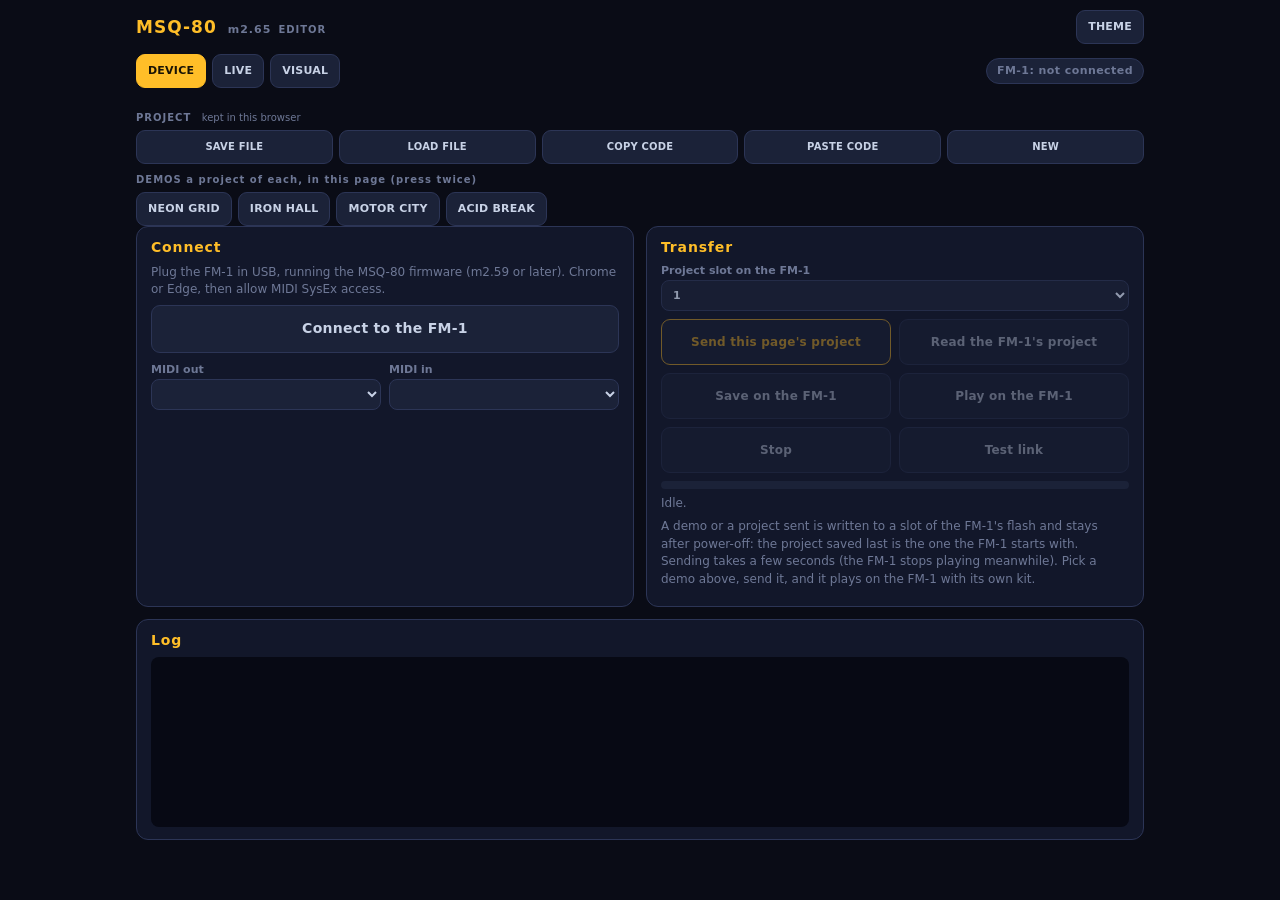
==== commit 45139d15: "Engine m2.65: the BASS keys play in a bass's range Co-Authored-By: Claude Opus 5.5 <noreply@anthropi" ====
--- a/msq8-single.html
+++ b/msq8-single.html
@@ -471,7 +471,7 @@
 
   <input type="file" id="file" accept=".msq8,.txt,application/octet-stream,text/plain" hidden>
 </div>
-<script>window.MSQ_WASM_B64 = "AGFzbQEAAAABigIiYAJ/fwBgA39/fwF/YAN/fn8Bf2ABfwF/YAR/fn9/AX9gBH9/f38Bf2AAAGABfwBgAAF/YAF9AX1gBX9/f39/AGADf39/AGAEf39/fwBgBH9/f30AYAJ/fwF/YAd/f39/f39/AX9gBX9/f39/AX9gB39/f39/f38AYAJ/fwF9YAZ/f39/f38AYAl/f39/fX9/f38AYAl/f39/f319f38AYAp/f39/f319f31/AGAEf31/fwBgDH19fX19fX9/fX1/fwBgC39/f39/fX19fX9/AGAJf319fX1/f39/AGABfwF9YAR/f39/AX1gA39/fwF9YAJ/fQF9YAJ9fQF9YAJ8fwF8YAN/[base64]/[base64]/[base64]/BgABB0OjWgAAQhIGAgABB0IbfgAAgAEEBIABBBEkbQQJ0KAKAgMCAABCSgYCAAAsIAEGmpsCAAAsGAEGA+gELNgBB0OjWgABBtK/BgABBsJvmgAAgAEEBIABBAUobIgBBgBAgAEGAEEgbENqAgIAAQbCb5oAAC4MBAQN/[base64]/SAAAsGAEHA6QkLNwACQCAADQBB0IbfgABBjKPAgAAQkoGAgAALQbSvwYAAQdDo1oAAQbDj9IAAQcDpCRCVgoCAAAtYAQF/AkACQEG0r8GAAEHQ6NaAAEGw4/[base64]/[base64]/[base64]/aiIFQf8BcXZBAXFFDRogBUECdEHAq8CAAGoqAgAhCQwZCyAHQQhLDRlBlQEgB0F/aiIFQf8BcXZBAXFFDRkgBUECdEHgq8CAAGoqAgAhCQwYCyAHQQ5LDRhBASAHdEGqkgFxRQ0YQwAAgD8gCEOamRk+lEMAAIA/kpUhCQwWCyAIQwrXo7yUQwAAgD+SQwAAgD8gCENmZqY/lJWUIQkMFQtDAACAP0NmZuY+IAdBAXEbIAiVIghDmpmZPpQgCCAHQQ5LGyEJDBQLQwAAAAAhCQJAIAdBAXFFDQBDAACAPyAIQ83MTD8QvYKAgACVIQkLIAdBFU0NEwwVC0MAAIA/IAiVIAdBe2qyQwAAQECVIgggCIyUELuCgIAAQzMzsz+UQ83MzD6SlCEJDBILIAdBBUsNE0EXIAdBf2oiBUH/AXF2QQFxRQ0TIAVBAnRBgKzAgABqKgIAIQkMEgtDAACAPyEJAkACQCAHQX9qDgoTFBQBFBQUFBQAFAtDj8L1PSEJDBILQ83MDD8hCQwRCyAHQQdLDRFB7wAgB0F/aiIFQf8BcXZBAXFFDREgBUECdEGUrMCAAGoqAgAhCQwQCwJAIAdBAk8NAEPNzEw+IQkMEAtDAACAPyAIQ5qZGT8QvYKAgACVIAdBeWqyQwAAwECVIgggCIyUELuCgIAAlCEJDA4LQwAAAAAhCQJAIAdBA3FBAUcNAEMAAIA/[base64]/IQkMCgsgB0ENSw0KQQEgB3RBotEAcUUNCkMAAIA/IAiVIQkMCAsgB0EISw0JQwAAgD8gByAHbLOVIQkMBwsCQCAHQQFGDQBDZmZmPyAIlSEJDAcLQwAAgD8hCQwHCyAIQwAA3EKUIglDAACWxJJDAABcQ5UiCiAKjJQQu4KAgABDMzMzP5QgCUMAAEjEkkMAACBDlSIJIAmMlBC7goCAAJIgCEPNzEw9lEMAAIA/kpUhCQwFCyAIQwAA3EKUIglDAAD6xJJDAACCQ5UiCiAKjJQQu4KAgABDmpkZP5QgCUMAAMjDkkMAAPBClSIJIAmMlBC7goCAAJIgCEPNzEw9lEMAAIA/kpUhCQwECyAIQwAA3EKUIglDAEAcxZJDAACWQ5UiCiAKjJQQu4KAgABDmpkZP5QgCUMAAJbDkkMAAMhClSIJIAmMlBC7goCAAJIgCEPNzEw9lEMAAIA/kpUhCQwDCyAIQwAA3EKUIglDAABhxJJDAAAgQ5UiCiAKjJQQu4KAgABDMzMzP5QgCUMAAPrDkkMAAAJDlSIJIAmMlBC7goCAAJIgCEPNzEw9lEMAAIA/kpUhCQwCCyAIQwAA3EKUIglDAAAvxJJDAAAMQ5UiCiAKjJQQu4KAgABDAAAAP5QgCUMAAJbDkkMAAMhClSIJIAmMlBC7goCAAJIgCEPNzEw9lEMAAIA/kpUhCQwBCyAIQwAA3EKUIglDAAAWxJJDAABIQ5UiCiAKjJQQu4KAgAAhCiAJQwCAicSSQwAAekOVIgsgC4yUELuCgIAAIQsgCUMAgCLFkkMAAJZDlSIJIAmMlBC7goCAAEPNzMw+lCAKIAuSkiAIQ4/CdT2UQwAAgD+SlSEJCyAJQwAAAABbDQELQQAhBUEAIQYDQAJAAkAgBbND2w/JQJRDAACAO5RDg/kiPpQiCCAI/[base64]/IAggCEO9N4Y1XRshCEEAIQYgACEFA0AgAiAGaiIEIAUqAgAgCJVDAAD+QpQiCUMAAAC/QwAAAD8gCUMAAAAAXRuS/AA6AAAgBEEBaiAFQQ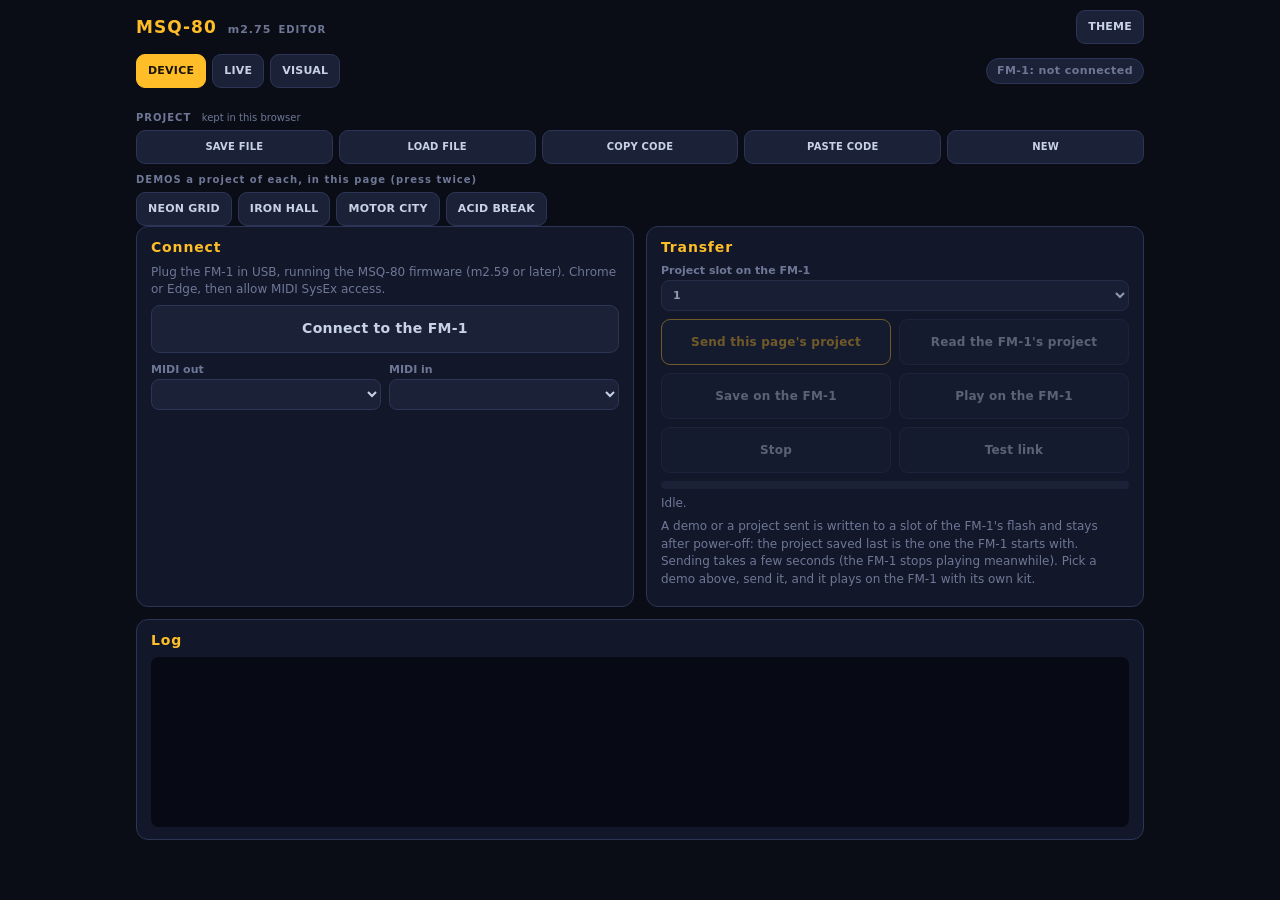
